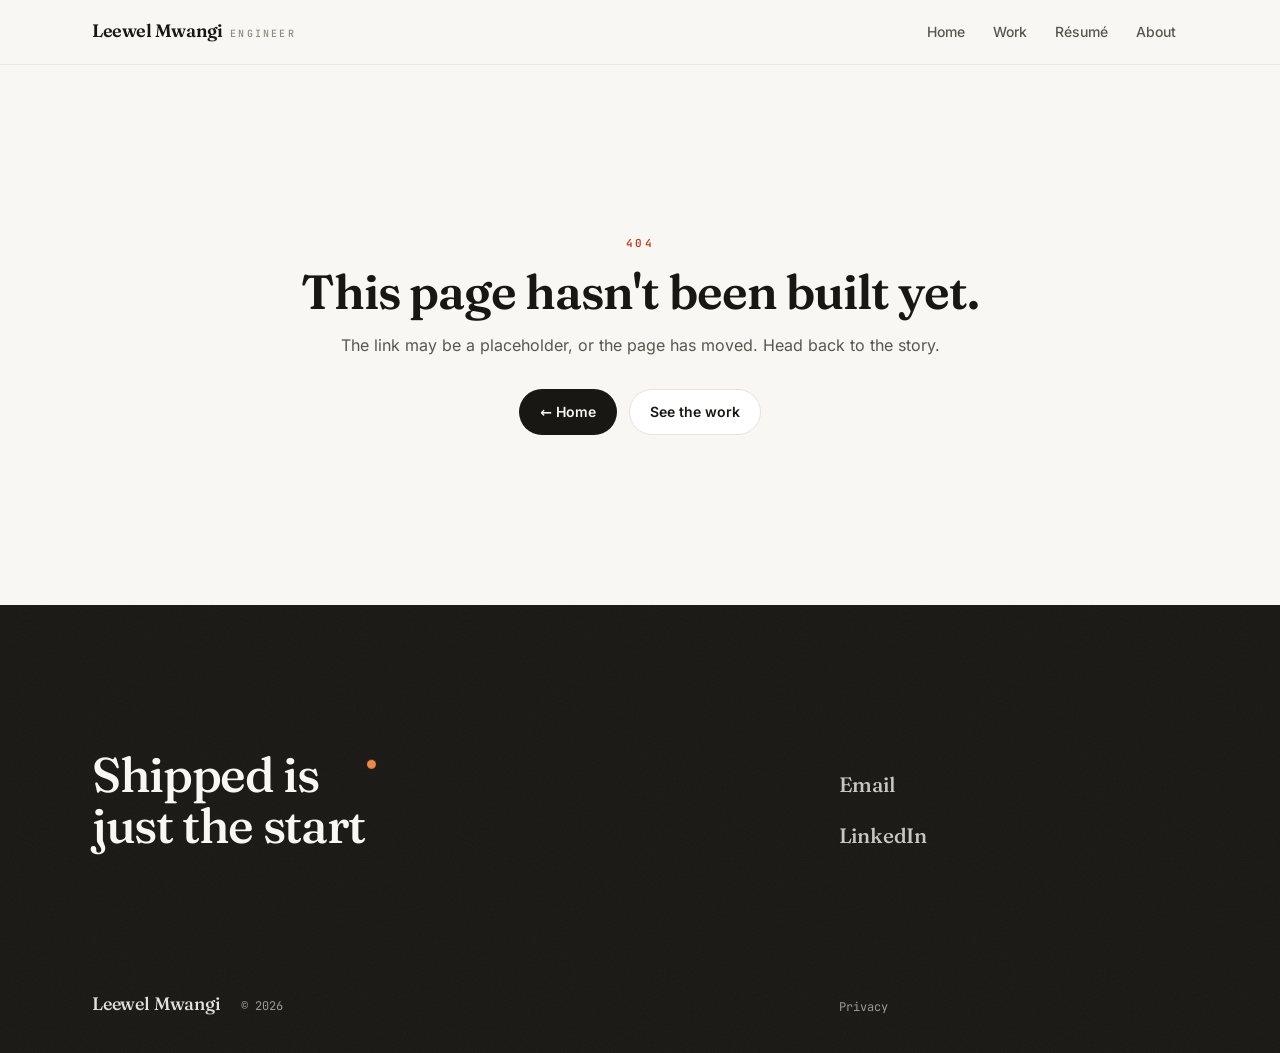
==== 404/index.html @ c8d95bc4 "Publish portfolio analytics" ====
<!DOCTYPE html><html lang="en"><head><meta charSet="utf-8"/><meta name="viewport" content="width=device-width, initial-scale=1"/><link rel="stylesheet" href="/_next/static/css/dda6ed43df173816.css" data-precedence="next"/><link rel="stylesheet" href="/_next/static/css/c33478b03f221fb8.css" data-precedence="next"/><link rel="stylesheet" href="/_next/static/css/b18c43d97103b0ef.css" data-precedence="next"/><link rel="stylesheet" href="/_next/static/css/24539f4addccb46e.css" data-precedence="next"/><link rel="preload" as="script" fetchPriority="low" href="/_next/static/chunks/webpack-20f302709904e6f7.js"/><script src="/_next/static/chunks/fd9d1056-462349e6a029f87e.js" async=""></script><script src="/_next/static/chunks/2117-c3ad4d7d2342abe8.js" async=""></script><script src="/_next/static/chunks/main-app-011ec1527de2dac9.js" async=""></script><script src="/_next/static/chunks/2972-194d198fec74020e.js" async=""></script><script src="/_next/static/chunks/app/(en)/404/page-be017ae2c95e5752.js" async=""></script><script src="/_next/static/chunks/2225-bf3eab88cabf53c5.js" async=""></script><script src="/_next/static/chunks/592-02f3a94cb69ce3a9.js" async=""></script><script src="/_next/static/chunks/8281-dbec1968aaae4232.js" async=""></script><script src="/_next/static/chunks/9128-6fc33c0970b82e3c.js" async=""></script><script src="/_next/static/chunks/6845-54039d0d0c6c9918.js" async=""></script><script src="/_next/static/chunks/4430-d11f710877cf3b90.js" async=""></script><script src="/_next/static/chunks/app/(en)/layout-405a98cb6a3655e0.js" async=""></script><script src="/_next/static/chunks/215-0f3c2e9be1ff8b3e.js" async=""></script><script src="/_next/static/chunks/787-e040be8bcf37ed0b.js" async=""></script><script src="/_next/static/chunks/app/(en)/template-633cb2a63210232a.js" async=""></script><meta name="robots" content="noindex"/><title>Leewel Mwangi — Senior Software Engineer | Full-Stack Product Engineer</title><meta name="description" content="Seven years of production engineering across fintech, telecom, public-service platforms and real-time communication. I work across frontend architecture, backend and API integration, technical design, testing, releases and production troubleshooting — taking a change from an unclear request through to what happens after it is deployed."/><meta property="og:title" content="Leewel Mwangi — Senior Software Engineer | Full-Stack Product Engineer"/><meta property="og:description" content="Seven years of production engineering across fintech, telecom, public-service platforms and real-time communication, in Nairobi."/><meta property="og:type" content="website"/><meta name="twitter:card" content="summary"/><meta name="twitter:title" content="Leewel Mwangi — Senior Software Engineer | Full-Stack Product Engineer"/><meta name="twitter:description" content="Seven years of production engineering across fintech, telecom, public-service platforms and real-time communication, in Nairobi."/><link rel="icon" href="/favicon.ico"/><script src="/_next/static/chunks/polyfills-42372ed130431b0a.js" noModule=""></script></head><body class="font-sans antialiased"><style data-project-themes="">:root:has([data-project-page][data-project-theme="chatsasa"]){color-scheme:dark;--paper:11 22 48;--surface:22 33 58;--raised:31 41 66;--ink:233 238 247;--muted:144 152 167;--faint:109 117 136;--line:51 61 84;--accent:79 131 255;--accent-soft:22 39 81;--accent-ink:79 131 255;--accent-2:79 131 255;--ink-paper:11 22 48;--ink-accent:79 131 255;--residue:79 131 255}
:root:has([data-project-page][data-project-theme="telecom"]){color-scheme:dark;--paper:36 22 48;--surface:46 33 58;--raised:55 41 66;--ink:243 238 252;--muted:160 152 170;--faint:129 119 140;--line:73 61 85;--accent:169 125 255;--accent-soft:57 38 81;--accent-ink:169 125 255;--accent-2:255 94 58;--ink-paper:36 22 48;--ink-accent:169 125 255;--residue:169 125 255}
:root:has([data-project-page][data-project-theme="publicServices"]){color-scheme:light;--paper:230 218 184;--surface:241 235 216;--raised:250 247 239;--ink:22 38 28;--muted:91 97 79;--faint:120 123 101;--line:188 182 153;--accent:14 92 51;--accent-soft:195 198 163;--accent-ink:14 92 51;--accent-2:212 163 38;--ink-paper:230 218 184;--ink-accent:14 92 51;--residue:14 92 51}
:root:has([data-project-page][data-project-theme="cards"]){color-scheme:dark;--paper:12 58 43;--surface:23 68 53;--raised:33 75 61;--ink:240 250 243;--muted:160 183 173;--faint:124 152 141;--line:53 93 79;--accent:155 227 184;--accent-soft:35 85 66;--accent-ink:155 227 184;--accent-2:155 227 184;--ink-paper:12 58 43;--ink-accent:155 227 184;--residue:155 227 184}
:root:has([data-project-page][data-project-theme="fingo"]){color-scheme:dark;--paper:111 47 242;--surface:118 57 243;--raised:124 66 243;--ink:255 255 255;--muted:242 236 254;--faint:209 188 251;--line:137 84 244;--accent:216 255 61;--accent-soft:128 80 213;--accent-ink:216 255 61;--accent-2:22 10 44;--ink-paper:111 47 242;--ink-accent:216 255 61;--residue:216 255 61}
:root:has([data-project-residue="chatsasa"]){--residue:79 131 255}
:root:has([data-project-residue="telecom"]){--residue:169 125 255}
:root:has([data-project-residue="publicServices"]){--residue:14 92 51}
:root:has([data-project-residue="cards"]){--residue:155 227 184}
:root:has([data-project-residue="fingo"]){--residue:216 255 61}</style><a href="#main" class="sr-only focus:not-sr-only focus:fixed focus:left-4 focus:top-4 focus:z-[100] focus:rounded-full focus:bg-ink focus:px-4 focus:py-2 focus:text-paper">Skip to content</a><header data-site-chrome="true" class="sticky top-0 z-40 border-b border-line/70 bg-paper/80 backdrop-blur-md"><nav class="container-content flex h-16 items-center justify-between gap-2"><a class="group flex shrink-0 items-baseline gap-2 whitespace-nowrap font-display text-[15.5px] font-semibold tracking-tight xs:text-[17px] sm:text-lg" href="/">Leewel Mwangi<span class="hidden font-mono text-[10px] font-medium uppercase tracking-eyebrow text-faint sm:inline">Engineer</span></a><div class="-mr-2 flex min-w-0 items-center gap-0.5 overflow-x-auto [-ms-overflow-style:none] [scrollbar-width:none] sm:mr-0 sm:gap-1 [&amp;::-webkit-scrollbar]:hidden"><a class="shrink-0 whitespace-nowrap rounded-full px-2 py-1.5 text-[13px] font-medium transition-colors sm:px-3 sm:text-sm hidden xs:inline-block text-muted hover:text-ink" href="/">Home</a><a class="shrink-0 whitespace-nowrap rounded-full px-2 py-1.5 text-[13px] font-medium transition-colors sm:px-3 sm:text-sm  text-muted hover:text-ink" href="/work/">Work</a><a class="shrink-0 whitespace-nowrap rounded-full px-2 py-1.5 text-[13px] font-medium transition-colors sm:px-3 sm:text-sm  text-muted hover:text-ink" href="/resume/">Résumé</a><a class="shrink-0 whitespace-nowrap rounded-full px-2 py-1.5 text-[13px] font-medium transition-colors sm:px-3 sm:text-sm  text-muted hover:text-ink" href="/about/">About</a></div></nav></header><main id="main"><div class="container-content flex min-h-[60vh] flex-col items-center justify-center py-24 text-center"><div class="eyebrow">404</div><h1 class="display mt-4 text-[clamp(2rem,5vw,3rem)]">This page hasn&#x27;t been built yet.</h1><p class="mt-4 max-w-prose text-muted">The link may be a placeholder, or the page has moved. Head back to the story.</p><div class="mt-8 flex flex-wrap justify-center gap-3"><a class="btn btn-primary" href="/">← Home</a><a class="btn" href="/work/">See the work</a></div></div></main><footer data-site-chrome="true" data-closing="true" class="SiteFooter_footer__aUaTs relative z-[4]"><div class="SiteFooter_field__5oJLe" data-register="house-dark"><span class="SiteFooter_grain__4ZVbu" aria-hidden="true"></span><span class="SiteFooter_point__iR7EN" data-continuing-point="" aria-hidden="true"></span><div class="SiteFooter_inner__23SNm container-content"><p class="SiteFooter_closing__SZSpd">Shipped is just the <span class="SiteFooter_last__a9MtR">start<span class="SiteFooter_stop__ehSUl" data-closing-stop=""><span class="SiteFooter_origin__tza6L" aria-hidden="true"></span>.</span></span></p><nav class="SiteFooter_contact__U2eQQ" aria-label="Contact"><ul class="SiteFooter_destinations__Xp1TN"><li><a href="mailto:leewelkarani@gmail.com?subject=Portfolio%20enquiry" class="SiteFooter_destination__ayheC" data-contact="email"><span class="SiteFooter_word__EVHhw" data-word="">Email</span><span class="SiteFooter_slot__i1JA1" data-slot="" aria-hidden="true"></span></a></li><li><a href="https://www.linkedin.com/in/leewelmwangi" target="_blank" rel="noopener noreferrer" class="SiteFooter_destination__ayheC" data-contact="linkedin"><span class="SiteFooter_word__EVHhw" data-word="">LinkedIn</span><span class="SiteFooter_slot__i1JA1" data-slot="" aria-hidden="true"></span></a></li></ul></nav><p class="SiteFooter_signature__ZsR8R"><span class="SiteFooter_name__1U2ET">Leewel Mwangi</span><span class="SiteFooter_year__Ht8Qt">© <!-- -->2026</span></p><p class="SiteFooter_quiet__xKCQO"><a class="SiteFooter_privacy__caNSS" href="/about/#privacy">Privacy</a></p></div></div></footer><div class="entrance_host__TCyYn" data-entrance-host="" aria-hidden="true"></div><script src="/_next/static/chunks/webpack-20f302709904e6f7.js" async=""></script><script>(self.__next_f=self.__next_f||[]).push([0]);self.__next_f.push([2,null])</script><script>self.__next_f.push([1,"1:HL[\"/_next/static/css/dda6ed43df173816.css\",\"style\"]\n2:HL[\"/_next/static/css/c33478b03f221fb8.css\",\"style\"]\n3:HL[\"/_next/static/css/b18c43d97103b0ef.css\",\"style\"]\n4:HL[\"/_next/static/css/24539f4addccb46e.css\",\"style\"]\n"])</script><script>self.__next_f.push([1,"5:I[2846,[],\"\"]\n7:I[2972,[\"2972\",\"static/chunks/2972-194d198fec74020e.js\",\"1139\",\"static/chunks/app/(en)/404/page-be017ae2c95e5752.js\"],\"\"]\n8:I[4707,[],\"\"]\n9:I[6423,[],\"\"]\nb:I[3339,[\"2972\",\"static/chunks/2972-194d198fec74020e.js\",\"2225\",\"static/chunks/2225-bf3eab88cabf53c5.js\",\"592\",\"static/chunks/592-02f3a94cb69ce3a9.js\",\"8281\",\"static/chunks/8281-dbec1968aaae4232.js\",\"9128\",\"static/chunks/9128-6fc33c0970b82e3c.js\",\"6845\",\"static/chunks/6845-54039d0d0c6c9918.js\",\"4430\",\"static/chunks/4430-d11f710877cf3b90.js\",\"1439\",\"static/chunks/app/(en)/layout-405a98cb6a3655e0.js\"],\"SiteNav\"]\nc:I[4752,[\"215\",\"static/chunks/215-0f3c2e9be1ff8b3e.js\",\"592\",\"static/chunks/592-02f3a94cb69ce3a9.js\",\"787\",\"static/chunks/787-e040be8bcf37ed0b.js\",\"6845\",\"static/chunks/6845-54039d0d0c6c9918.js\",\"59\",\"static/chunks/app/(en)/template-633cb2a63210232a.js\"],\"default\"]\nd:I[5127,[\"2972\",\"static/chunks/2972-194d198fec74020e.js\",\"2225\",\"static/chunks/2225-bf3eab88cabf53c5.js\",\"592\",\"static/chunks/592-02f3a94cb69ce3a9.js\",\"8281\",\"static/chunks/8281-dbec1968aaae4232.js\",\"9128\",\"static/chunks/9128-6fc33c0970b82e3c.js\",\"6845\",\"static/chunks/6845-54039d0d0c6c9918.js\",\"4430\",\"static/chunks/4430-d11f710877cf3b90.js\",\"1439\",\"static/chunks/app/(en)/layout-405a98cb6a3655e0.js\"],\"SiteFooter\"]\ne:I[2803,[\"2972\",\"static/chunks/2972-194d198fec74020e.js\",\"2225\",\"static/chunks/2225-bf3eab88cabf53c5.js\",\"592\",\"static/chunks/592-02f3a94cb69ce3a9.js\",\"8281\",\"static/chunks/8281-dbec1968aaae4232.js\",\"9128\",\"static/chunks/9128-6fc33c0970b82e3c.js\",\"6845\",\"static/chunks/6845-54039d0d0c6c9918.js\",\"4430\",\"static/chunks/4430-d11f710877cf3b90.js\",\"1439\",\"static/chunks/app/(en)/layout-405a98cb6a3655e0.js\"],\"EntranceHost\"]\nf:I[6082,[\"2972\",\"static/chunks/2972-194d198fec74020e.js\",\"2225\",\"static/chunks/2225-bf3eab88cabf53c5.js\",\"592\",\"static/chunks/592-02f3a94cb69ce3a9.js\",\"8281\",\"static/chunks/8281-dbec1968aaae4232.js\",\"9128\",\"static/chunks/9128-6fc33c0970b82e3c.js\",\"6845\",\"static/chunks/6845-54039d0d0c6c9918.js\",\"4430\",\"static/chunks/4430-d11f710877cf3b90.js\",\"1439\",\"stat"])</script><script>self.__next_f.push([1,"ic/chunks/app/(en)/layout-405a98cb6a3655e0.js\"],\"IntentCursor\"]\n10:I[9439,[\"2972\",\"static/chunks/2972-194d198fec74020e.js\",\"2225\",\"static/chunks/2225-bf3eab88cabf53c5.js\",\"592\",\"static/chunks/592-02f3a94cb69ce3a9.js\",\"8281\",\"static/chunks/8281-dbec1968aaae4232.js\",\"9128\",\"static/chunks/9128-6fc33c0970b82e3c.js\",\"6845\",\"static/chunks/6845-54039d0d0c6c9918.js\",\"4430\",\"static/chunks/4430-d11f710877cf3b90.js\",\"1439\",\"static/chunks/app/(en)/layout-405a98cb6a3655e0.js\"],\"AnalyticsProvider\"]\n12:I[1060,[],\"\"]\na:T87f,"])</script><script>self.__next_f.push([1,":root:has([data-project-page][data-project-theme=\"chatsasa\"]){color-scheme:dark;--paper:11 22 48;--surface:22 33 58;--raised:31 41 66;--ink:233 238 247;--muted:144 152 167;--faint:109 117 136;--line:51 61 84;--accent:79 131 255;--accent-soft:22 39 81;--accent-ink:79 131 255;--accent-2:79 131 255;--ink-paper:11 22 48;--ink-accent:79 131 255;--residue:79 131 255}\n:root:has([data-project-page][data-project-theme=\"telecom\"]){color-scheme:dark;--paper:36 22 48;--surface:46 33 58;--raised:55 41 66;--ink:243 238 252;--muted:160 152 170;--faint:129 119 140;--line:73 61 85;--accent:169 125 255;--accent-soft:57 38 81;--accent-ink:169 125 255;--accent-2:255 94 58;--ink-paper:36 22 48;--ink-accent:169 125 255;--residue:169 125 255}\n:root:has([data-project-page][data-project-theme=\"publicServices\"]){color-scheme:light;--paper:230 218 184;--surface:241 235 216;--raised:250 247 239;--ink:22 38 28;--muted:91 97 79;--faint:120 123 101;--line:188 182 153;--accent:14 92 51;--accent-soft:195 198 163;--accent-ink:14 92 51;--accent-2:212 163 38;--ink-paper:230 218 184;--ink-accent:14 92 51;--residue:14 92 51}\n:root:has([data-project-page][data-project-theme=\"cards\"]){color-scheme:dark;--paper:12 58 43;--surface:23 68 53;--raised:33 75 61;--ink:240 250 243;--muted:160 183 173;--faint:124 152 141;--line:53 93 79;--accent:155 227 184;--accent-soft:35 85 66;--accent-ink:155 227 184;--accent-2:155 227 184;--ink-paper:12 58 43;--ink-accent:155 227 184;--residue:155 227 184}\n:root:has([data-project-page][data-project-theme=\"fingo\"]){color-scheme:dark;--paper:111 47 242;--surface:118 57 243;--raised:124 66 243;--ink:255 255 255;--muted:242 236 254;--faint:209 188 251;--line:137 84 244;--accent:216 255 61;--accent-soft:128 80 213;--accent-ink:216 255 61;--accent-2:22 10 44;--ink-paper:111 47 242;--ink-accent:216 255 61;--residue:216 255 61}\n:root:has([data-project-residue=\"chatsasa\"]){--residue:79 131 255}\n:root:has([data-project-residue=\"telecom\"]){--residue:169 125 255}\n:root:has([data-project-residue=\"publicServices\"]){--residue:14 92 51}\n:root:has([data-project-residue=\"cards\"]){--residue:155 227 184}\n:root:has([data-project-residue=\"fingo\"]){--residue:216 255 61}"])</script><script>self.__next_f.push([1,"13:[]\n"])</script><script>self.__next_f.push([1,"0:[\"$\",\"$L5\",null,{\"buildId\":\"QvWMJ5wGzeLTL_qwKcqo6\",\"assetPrefix\":\"\",\"urlParts\":[\"\",\"404\",\"\"],\"initialTree\":[\"\",{\"children\":[\"(en)\",{\"children\":[\"404\",{\"children\":[\"__PAGE__\",{}]}]},\"$undefined\",\"$undefined\",true]}],\"initialSeedData\":[\"\",{\"children\":[\"(en)\",{\"children\":[\"404\",{\"children\":[\"__PAGE__\",{},[[\"$L6\",[\"$\",\"div\",null,{\"className\":\"container-content flex min-h-[60vh] flex-col items-center justify-center py-24 text-center\",\"children\":[[\"$\",\"div\",null,{\"className\":\"eyebrow\",\"children\":\"404\"}],[\"$\",\"h1\",null,{\"className\":\"display mt-4 text-[clamp(2rem,5vw,3rem)]\",\"children\":\"This page hasn't been built yet.\"}],[\"$\",\"p\",null,{\"className\":\"mt-4 max-w-prose text-muted\",\"children\":\"The link may be a placeholder, or the page has moved. Head back to the story.\"}],[\"$\",\"div\",null,{\"className\":\"mt-8 flex flex-wrap justify-center gap-3\",\"children\":[[\"$\",\"$L7\",null,{\"href\":\"/\",\"className\":\"btn btn-primary\",\"children\":\"← Home\"}],[\"$\",\"$L7\",null,{\"href\":\"/work\",\"className\":\"btn\",\"children\":\"See the work\"}]]}]]}],null],null],null]},[null,[\"$\",\"$L8\",null,{\"parallelRouterKey\":\"children\",\"segmentPath\":[\"children\",\"(en)\",\"children\",\"404\",\"children\"],\"error\":\"$undefined\",\"errorStyles\":\"$undefined\",\"errorScripts\":\"$undefined\",\"template\":[\"$\",\"$L9\",null,{}],\"templateStyles\":\"$undefined\",\"templateScripts\":\"$undefined\",\"notFound\":\"$undefined\",\"notFoundStyles\":\"$undefined\"}]],null]},[[[[\"$\",\"link\",\"0\",{\"rel\":\"stylesheet\",\"href\":\"/_next/static/css/dda6ed43df173816.css\",\"precedence\":\"next\",\"crossOrigin\":\"$undefined\"}],[\"$\",\"link\",\"1\",{\"rel\":\"stylesheet\",\"href\":\"/_next/static/css/c33478b03f221fb8.css\",\"precedence\":\"next\",\"crossOrigin\":\"$undefined\"}],[\"$\",\"link\",\"2\",{\"rel\":\"stylesheet\",\"href\":\"/_next/static/css/b18c43d97103b0ef.css\",\"precedence\":\"next\",\"crossOrigin\":\"$undefined\"}],[\"$\",\"link\",\"3\",{\"rel\":\"stylesheet\",\"href\":\"/_next/static/css/24539f4addccb46e.css\",\"precedence\":\"next\",\"crossOrigin\":\"$undefined\"}]],[\"$\",\"html\",null,{\"lang\":\"en\",\"children\":[\"$\",\"body\",null,{\"className\":\"font-sans antialiased\",\"children\":[[\"$\",\"style\",null,{\"data-project-themes\":\"\",\"dangerouslySetInnerHTML\":{\"__html\":\"$a\"}}],[\"$\",\"a\",null,{\"href\":\"#main\",\"className\":\"sr-only focus:not-sr-only focus:fixed focus:left-4 focus:top-4 focus:z-[100] focus:rounded-full focus:bg-ink focus:px-4 focus:py-2 focus:text-paper\",\"children\":\"Skip to content\"}],[\"$\",\"$Lb\",null,{\"locale\":\"en\",\"available\":[\"en\"],\"strings\":{\"home\":\"Home\",\"work\":\"Work\",\"resume\":\"Résumé\",\"about\":\"About\",\"brandRole\":\"Engineer\",\"language\":{\"groupLabel\":\"Language\",\"current\":\"Current language\",\"switchTo\":\"Switch to {language}\",\"openSheet\":\"Change language\",\"sheetTitle\":\"Language\",\"sheetClose\":\"Close\",\"perspectiveLabel\":\"Language / Perspective\"}}}],[\"$\",\"main\",null,{\"id\":\"main\",\"children\":[\"$\",\"$L8\",null,{\"parallelRouterKey\":\"children\",\"segmentPath\":[\"children\",\"(en)\",\"children\"],\"error\":\"$undefined\",\"errorStyles\":\"$undefined\",\"errorScripts\":\"$undefined\",\"template\":[\"$\",\"$Lc\",null,{\"children\":[\"$\",\"$L9\",null,{}]}],\"templateStyles\":[],\"templateScripts\":[],\"notFound\":[\"$\",\"div\",null,{\"className\":\"container-content flex min-h-[60vh] flex-col items-center justify-center py-24 text-center\",\"children\":[[\"$\",\"div\",null,{\"className\":\"eyebrow\",\"children\":\"404\"}],[\"$\",\"h1\",null,{\"className\":\"display mt-4 text-[clamp(2rem,5vw,3rem)]\",\"children\":\"This page hasn't been built yet.\"}],[\"$\",\"p\",null,{\"className\":\"mt-4 max-w-prose text-muted\",\"children\":\"The link may be a placeholder, or the page has moved. Head back to the story.\"}],[\"$\",\"div\",null,{\"className\":\"mt-8 flex flex-wrap justify-center gap-3\",\"children\":[[\"$\",\"$L7\",null,{\"href\":\"/\",\"className\":\"btn btn-primary\",\"children\":\"← Home\"}],[\"$\",\"$L7\",null,{\"href\":\"/work\",\"className\":\"btn\",\"children\":\"See the work\"}]]}]]}],\"notFoundStyles\":[]}]}],[\"$\",\"$Ld\",null,{\"locale\":\"en\",\"strings\":{\"closing\":\"Shipped is just the start.\",\"contact\":\"Contact\",\"privacy\":\"Privacy\"}}],[\"$\",\"$Le\",null,{}],[\"$\",\"$Lf\",null,{}],[\"$\",\"$L10\",null,{}]]}]}]],null],null]},[null,[\"$\",\"$L8\",null,{\"parallelRouterKey\":\"children\",\"segmentPath\":[\"children\"],\"error\":\"$undefined\",\"errorStyles\":\"$undefined\",\"errorScripts\":\"$undefined\",\"template\":[\"$\",\"$L9\",null,{}],\"templateStyles\":\"$undefined\",\"templateScripts\":\"$undefined\",\"notFound\":[[\"$\",\"title\",null,{\"children\":\"404: This page could not be found.\"}],[\"$\",\"div\",null,{\"style\":{\"fontFamily\":\"system-ui,\\\"Segoe UI\\\",Roboto,Helvetica,Arial,sans-serif,\\\"Apple Color Emoji\\\",\\\"Segoe UI Emoji\\\"\",\"height\":\"100vh\",\"textAlign\":\"center\",\"display\":\"flex\",\"flexDirection\":\"column\",\"alignItems\":\"center\",\"justifyContent\":\"center\"},\"children\":[\"$\",\"div\",null,{\"children\":[[\"$\",\"style\",null,{\"dangerouslySetInnerHTML\":{\"__html\":\"body{color:#000;background:#fff;margin:0}.next-error-h1{border-right:1px solid rgba(0,0,0,.3)}@media (prefers-color-scheme:dark){body{color:#fff;background:#000}.next-error-h1{border-right:1px solid rgba(255,255,255,.3)}}\"}}],[\"$\",\"h1\",null,{\"className\":\"next-error-h1\",\"style\":{\"display\":\"inline-block\",\"margin\":\"0 20px 0 0\",\"padding\":\"0 23px 0 0\",\"fontSize\":24,\"fontWeight\":500,\"verticalAlign\":\"top\",\"lineHeight\":\"49px\"},\"children\":\"404\"}],[\"$\",\"div\",null,{\"style\":{\"display\":\"inline-block\"},\"children\":[\"$\",\"h2\",null,{\"style\":{\"fontSize\":14,\"fontWeight\":400,\"lineHeight\":\"49px\",\"margin\":0},\"children\":\"This page could not be found.\"}]}]]}]}]],\"notFoundStyles\":[]}]],null],\"couldBeIntercepted\":false,\"initialHead\":[[\"$\",\"meta\",null,{\"name\":\"robots\",\"content\":\"noindex\"}],\"$L11\"],\"globalErrorComponent\":\"$12\",\"missingSlots\":\"$W13\"}]\n"])</script><script>self.__next_f.push([1,"11:[[\"$\",\"meta\",\"0\",{\"name\":\"viewport\",\"content\":\"width=device-width, initial-scale=1\"}],[\"$\",\"meta\",\"1\",{\"charSet\":\"utf-8\"}],[\"$\",\"title\",\"2\",{\"children\":\"Leewel Mwangi — Senior Software Engineer | Full-Stack Product Engineer\"}],[\"$\",\"meta\",\"3\",{\"name\":\"description\",\"content\":\"Seven years of production engineering across fintech, telecom, public-service platforms and real-time communication. I work across frontend architecture, backend and API integration, technical design, testing, releases and production troubleshooting — taking a change from an unclear request through to what happens after it is deployed.\"}],[\"$\",\"meta\",\"4\",{\"property\":\"og:title\",\"content\":\"Leewel Mwangi — Senior Software Engineer | Full-Stack Product Engineer\"}],[\"$\",\"meta\",\"5\",{\"property\":\"og:description\",\"content\":\"Seven years of production engineering across fintech, telecom, public-service platforms and real-time communication, in Nairobi.\"}],[\"$\",\"meta\",\"6\",{\"property\":\"og:type\",\"content\":\"website\"}],[\"$\",\"meta\",\"7\",{\"name\":\"twitter:card\",\"content\":\"summary\"}],[\"$\",\"meta\",\"8\",{\"name\":\"twitter:title\",\"content\":\"Leewel Mwangi — Senior Software Engineer | Full-Stack Product Engineer\"}],[\"$\",\"meta\",\"9\",{\"name\":\"twitter:description\",\"content\":\"Seven years of production engineering across fintech, telecom, public-service platforms and real-time communication, in Nairobi.\"}],[\"$\",\"link\",\"10\",{\"rel\":\"icon\",\"href\":\"/favicon.ico\"}]]\n6:null\n"])</script></body></html>
---- _next/static/css/dda6ed43df173816.css ----
@font-face{font-family:Fraunces Variable;font-style:normal;font-display:swap;font-weight:100 900;src:url(/_next/static/media/fraunces-vietnamese-wght-normal.9ea1ffad.woff2) format("woff2-variations");unicode-range:u+0102-0103,u+0110-0111,u+0128-0129,u+0168-0169,u+01a0-01a1,u+01af-01b0,u+0300-0301,u+0303-0304,u+0308-0309,u+0323,u+0329,u+1ea0-1ef9,u+20ab}@font-face{font-family:Fraunces Variable;font-style:normal;font-display:swap;font-weight:100 900;src:url(/_next/static/media/fraunces-latin-ext-wght-normal.df252a37.woff2) format("woff2-variations");unicode-range:u+0100-02ba,u+02bd-02c5,u+02c7-02cc,u+02ce-02d7,u+02dd-02ff,u+0304,u+0308,u+0329,u+1d00-1dbf,u+1e00-1e9f,u+1ef2-1eff,u+2020,u+20a0-20ab,u+20ad-20c0,u+2113,u+2c60-2c7f,u+a720-a7ff}@font-face{font-family:Fraunces Variable;font-style:normal;font-display:swap;font-weight:100 900;src:url(/_next/static/media/fraunces-latin-wght-normal.7d78925e.woff2) format("woff2-variations");unicode-range:u+00??,u+0131,u+0152-0153,u+02bb-02bc,u+02c6,u+02da,u+02dc,u+0304,u+0308,u+0329,u+2000-206f,u+20ac,u+2122,u+2191,u+2193,u+2212,u+2215,u+feff,u+fffd}@font-face{font-family:Inter Variable;font-style:normal;font-display:swap;font-weight:100 900;src:url(/_next/static/media/inter-cyrillic-ext-wght-normal.460bdf14.woff2) format("woff2-variations");unicode-range:u+0460-052f,u+1c80-1c8a,u+20b4,u+2de0-2dff,u+a640-a69f,u+fe2e-fe2f}@font-face{font-family:Inter Variable;font-style:normal;font-display:swap;font-weight:100 900;src:url(/_next/static/media/inter-cyrillic-wght-normal.491cbc05.woff2) format("woff2-variations");unicode-range:u+0301,u+0400-045f,u+0490-0491,u+04b0-04b1,u+2116}@font-face{font-family:Inter Variable;font-style:normal;font-display:swap;font-weight:100 900;src:url(/_next/static/media/inter-greek-ext-wght-normal.23aae568.woff2) format("woff2-variations");unicode-range:u+1f??}@font-face{font-family:Inter Variable;font-style:normal;font-display:swap;font-weight:100 900;src:url(/_next/static/media/inter-greek-wght-normal.4449bf7a.woff2) format("woff2-variations");unicode-range:u+0370-0377,u+037a-037f,u+0384-038a,u+038c,u+038e-03a1,u+03a3-03ff}@font-face{font-family:Inter Variable;font-style:normal;font-display:swap;font-weight:100 900;src:url(/_next/static/media/inter-vietnamese-wght-normal.113a630f.woff2) format("woff2-variations");unicode-range:u+0102-0103,u+0110-0111,u+0128-0129,u+0168-0169,u+01a0-01a1,u+01af-01b0,u+0300-0301,u+0303-0304,u+0308-0309,u+0323,u+0329,u+1ea0-1ef9,u+20ab}@font-face{font-family:Inter Variable;font-style:normal;font-display:swap;font-weight:100 900;src:url(/_next/static/media/inter-latin-ext-wght-normal.3835a68e.woff2) format("woff2-variations");unicode-range:u+0100-02ba,u+02bd-02c5,u+02c7-02cc,u+02ce-02d7,u+02dd-02ff,u+0304,u+0308,u+0329,u+1d00-1dbf,u+1e00-1e9f,u+1ef2-1eff,u+2020,u+20a0-20ab,u+20ad-20c0,u+2113,u+2c60-2c7f,u+a720-a7ff}@font-face{font-family:Inter Variable;font-style:normal;font-display:swap;font-weight:100 900;src:url(/_next/static/media/inter-latin-wght-normal.6c596dfc.woff2) format("woff2-variations");unicode-range:u+00??,u+0131,u+0152-0153,u+02bb-02bc,u+02c6,u+02da,u+02dc,u+0304,u+0308,u+0329,u+2000-206f,u+20ac,u+2122,u+2191,u+2193,u+2212,u+2215,u+feff,u+fffd}@font-face{font-family:JetBrains Mono Variable;font-style:normal;font-display:swap;font-weight:100 800;src:url(/_next/static/media/jetbrains-mono-cyrillic-ext-wght-normal.0d2c2f66.woff2) format("woff2-variations");unicode-range:u+0460-052f,u+1c80-1c8a,u+20b4,u+2de0-2dff,u+a640-a69f,u+fe2e-fe2f}@font-face{font-family:JetBrains Mono Variable;font-style:normal;font-display:swap;font-weight:100 800;src:url(/_next/static/media/jetbrains-mono-cyrillic-wght-normal.23645aad.woff2) format("woff2-variations");unicode-range:u+0301,u+0400-045f,u+0490-0491,u+04b0-04b1,u+2116}@font-face{font-family:JetBrains Mono Variable;font-style:normal;font-display:swap;font-weight:100 800;src:url(/_next/static/media/jetbrains-mono-greek-wght-normal.c6c31cb1.woff2) format("woff2-variations");unicode-range:u+0370-0377,u+037a-037f,u+0384-038a,u+038c,u+038e-03a1,u+03a3-03ff}@font-face{font-family:JetBrains Mono Variable;font-style:normal;font-display:swap;font-weight:100 800;src:url(/_next/static/media/jetbrains-mono-vietnamese-wght-normal.93fc40a8.woff2) format("woff2-variations");unicode-range:u+0102-0103,u+0110-0111,u+0128-0129,u+0168-0169,u+01a0-01a1,u+01af-01b0,u+0300-0301,u+0303-0304,u+0308-0309,u+0323,u+0329,u+1ea0-1ef9,u+20ab}@font-face{font-family:JetBrains Mono Variable;font-style:normal;font-display:swap;font-weight:100 800;src:url(/_next/static/media/jetbrains-mono-latin-ext-wght-normal.9c9751ca.woff2) format("woff2-variations");unicode-range:u+0100-02ba,u+02bd-02c5,u+02c7-02cc,u+02ce-02d7,u+02dd-02ff,u+0304,u+0308,u+0329,u+1d00-1dbf,u+1e00-1e9f,u+1ef2-1eff,u+2020,u+20a0-20ab,u+20ad-20c0,u+2113,u+2c60-2c7f,u+a720-a7ff}@font-face{font-family:JetBrains Mono Variable;font-style:normal;font-display:swap;font-weight:100 800;src:url(/_next/static/media/jetbrains-mono-latin-wght-normal.a865edea.woff2) format("woff2-variations");unicode-range:u+00??,u+0131,u+0152-0153,u+02bb-02bc,u+02c6,u+02da,u+02dc,u+0304,u+0308,u+0329,u+2000-206f,u+20ac,u+2122,u+2191,u+2193,u+2212,u+2215,u+feff,u+fffd}
---- _next/static/css/c33478b03f221fb8.css ----
*,:after,:before{--tw-border-spacing-x:0;--tw-border-spacing-y:0;--tw-translate-x:0;--tw-translate-y:0;--tw-rotate:0;--tw-skew-x:0;--tw-skew-y:0;--tw-scale-x:1;--tw-scale-y:1;--tw-pan-x: ;--tw-pan-y: ;--tw-pinch-zoom: ;--tw-scroll-snap-strictness:proximity;--tw-gradient-from-position: ;--tw-gradient-via-position: ;--tw-gradient-to-position: ;--tw-ordinal: ;--tw-slashed-zero: ;--tw-numeric-figure: ;--tw-numeric-spacing: ;--tw-numeric-fraction: ;--tw-ring-inset: ;--tw-ring-offset-width:0px;--tw-ring-offset-color:#fff;--tw-ring-color:rgba(59,130,246,.5);--tw-ring-offset-shadow:0 0 #0000;--tw-ring-shadow:0 0 #0000;--tw-shadow:0 0 #0000;--tw-shadow-colored:0 0 #0000;--tw-blur: ;--tw-brightness: ;--tw-contrast: ;--tw-grayscale: ;--tw-hue-rotate: ;--tw-invert: ;--tw-saturate: ;--tw-sepia: ;--tw-drop-shadow: ;--tw-backdrop-blur: ;--tw-backdrop-brightness: ;--tw-backdrop-contrast: ;--tw-backdrop-grayscale: ;--tw-backdrop-hue-rotate: ;--tw-backdrop-invert: ;--tw-backdrop-opacity: ;--tw-backdrop-saturate: ;--tw-backdrop-sepia: ;--tw-contain-size: ;--tw-contain-layout: ;--tw-contain-paint: ;--tw-contain-style: }::backdrop{--tw-border-spacing-x:0;--tw-border-spacing-y:0;--tw-translate-x:0;--tw-translate-y:0;--tw-rotate:0;--tw-skew-x:0;--tw-skew-y:0;--tw-scale-x:1;--tw-scale-y:1;--tw-pan-x: ;--tw-pan-y: ;--tw-pinch-zoom: ;--tw-scroll-snap-strictness:proximity;--tw-gradient-from-position: ;--tw-gradient-via-position: ;--tw-gradient-to-position: ;--tw-ordinal: ;--tw-slashed-zero: ;--tw-numeric-figure: ;--tw-numeric-spacing: ;--tw-numeric-fraction: ;--tw-ring-inset: ;--tw-ring-offset-width:0px;--tw-ring-offset-color:#fff;--tw-ring-color:rgba(59,130,246,.5);--tw-ring-offset-shadow:0 0 #0000;--tw-ring-shadow:0 0 #0000;--tw-shadow:0 0 #0000;--tw-shadow-colored:0 0 #0000;--tw-blur: ;--tw-brightness: ;--tw-contrast: ;--tw-grayscale: ;--tw-hue-rotate: ;--tw-invert: ;--tw-saturate: ;--tw-sepia: ;--tw-drop-shadow: ;--tw-backdrop-blur: ;--tw-backdrop-brightness: ;--tw-backdrop-contrast: ;--tw-backdrop-grayscale: ;--tw-backdrop-hue-rotate: ;--tw-backdrop-invert: ;--tw-backdrop-opacity: ;--tw-backdrop-saturate: ;--tw-backdrop-sepia: ;--tw-contain-size: ;--tw-contain-layout: ;--tw-contain-paint: ;--tw-contain-style: }/*
! tailwindcss v3.4.19 | MIT License | https://tailwindcss.com
*/*,:after,:before{box-sizing:border-box;border:0 solid #e5e7eb}:after,:before{--tw-content:""}:host,html{line-height:1.5;-webkit-text-size-adjust:100%;-moz-tab-size:4;-o-tab-size:4;tab-size:4;font-family:var(--font-sans),system-ui,sans-serif;font-feature-settings:normal;font-variation-settings:normal;-webkit-tap-highlight-color:transparent}body{margin:0;line-height:inherit}hr{height:0;color:inherit;border-top-width:1px}abbr:where([title]){-webkit-text-decoration:underline dotted;text-decoration:underline dotted}h1,h2,h3,h4,h5,h6{font-size:inherit;font-weight:inherit}a{color:inherit;text-decoration:inherit}b,strong{font-weight:bolder}code,kbd,pre,samp{font-family:var(--font-mono),ui-monospace,monospace;font-feature-settings:normal;font-variation-settings:normal;font-size:1em}small{font-size:80%}sub,sup{font-size:75%;line-height:0;position:relative;vertical-align:baseline}sub{bottom:-.25em}sup{top:-.5em}table{text-indent:0;border-color:inherit;border-collapse:collapse}button,input,optgroup,select,textarea{font-family:inherit;font-feature-settings:inherit;font-variation-settings:inherit;font-size:100%;font-weight:inherit;line-height:inherit;letter-spacing:inherit;color:inherit;margin:0;padding:0}button,select{text-transform:none}button,input:where([type=button]),input:where([type=reset]),input:where([type=submit]){-webkit-appearance:button;background-color:transparent;background-image:none}:-moz-focusring{outline:auto}:-moz-ui-invalid{box-shadow:none}progress{vertical-align:baseline}::-webkit-inner-spin-button,::-webkit-outer-spin-button{height:auto}[type=search]{-webkit-appearance:textfield;outline-offset:-2px}::-webkit-search-decoration{-webkit-appearance:none}::-webkit-file-upload-button{-webkit-appearance:button;font:inherit}summary{display:list-item}blockquote,dd,dl,figure,h1,h2,h3,h4,h5,h6,hr,p,pre{margin:0}fieldset{margin:0}fieldset,legend{padding:0}menu,ol,ul{list-style:none;margin:0;padding:0}dialog{padding:0}textarea{resize:vertical}input::-moz-placeholder,textarea::-moz-placeholder{opacity:1;color:#9ca3af}input::placeholder,textarea::placeholder{opacity:1;color:#9ca3af}[role=button],button{cursor:pointer}:disabled{cursor:default}audio,canvas,embed,iframe,img,object,svg,video{display:block;vertical-align:middle}img,video{max-width:100%;height:auto}[hidden]:where(:not([hidden=until-found])){display:none}.container{width:100%}@media (min-width:380px){.container{max-width:380px}}@media (min-width:640px){.container{max-width:640px}}@media (min-width:768px){.container{max-width:768px}}@media (min-width:1024px){.container{max-width:1024px}}@media (min-width:1280px){.container{max-width:1280px}}@media (min-width:1536px){.container{max-width:1536px}}.container-content{margin-left:auto;margin-right:auto;width:100%;max-width:1160px;padding-left:1.5rem;padding-right:1.5rem}@media (min-width:768px){.container-content{padding-left:2rem;padding-right:2rem}}.eyebrow{font-family:var(--font-mono),ui-monospace,monospace;font-size:11px;font-weight:600;text-transform:uppercase;letter-spacing:.22em;--tw-text-opacity:1;color:rgb(var(--accent)/var(--tw-text-opacity,1))}.display{font-family:var(--font-display),Georgia,serif;font-weight:600;line-height:1.04;letter-spacing:-.02em}@media print{.display{font-size:12pt}}.t-display{font-family:var(--font-display),Georgia,serif;font-weight:600;line-height:1.05;letter-spacing:-.022em}@media print{.t-display{font-size:12pt}}.t-display{font-size:clamp(2.1rem,4.6vw,3.2rem)}.t-page{font-family:var(--font-display),Georgia,serif;font-weight:600;line-height:1.1;letter-spacing:-.018em}@media print{.t-page{font-size:12pt}}.t-page{font-size:clamp(1.6rem,3.1vw,2.15rem)}.t-section{font-family:var(--font-display),Georgia,serif;font-size:19px;font-weight:600;line-height:1.25;letter-spacing:-.01em}@media print{.t-section{font-size:12pt}}@media (min-width:768px){.t-section{font-size:21px}}.t-body{font-size:var(--t-body-size);line-height:var(--t-body-leading);color:rgb(var(--ink)/var(--tw-text-opacity,1))}.t-body,.t-compact{max-width:var(--t-measure);--tw-text-opacity:1}.t-compact{font-size:var(--t-compact-size);line-height:1.58;color:rgb(var(--muted)/var(--tw-text-opacity,1))}.t-meta{font-size:12px;line-height:1.5;letter-spacing:.01em;color:rgb(var(--muted)/var(--tw-text-opacity,1))}.t-caption,.t-meta{font-family:var(--font-mono),ui-monospace,monospace;--tw-text-opacity:1}.t-caption{font-size:11px;text-transform:uppercase;line-height:1.4;letter-spacing:.22em}.t-caption,.t-evidence{color:rgb(var(--faint)/var(--tw-text-opacity,1))}.t-evidence{font-size:13.5px;line-height:1.55;max-width:var(--t-measure-tight)}.t-evidence,.t-nav{--tw-text-opacity:1}.t-nav{display:inline-flex;min-height:44px;align-items:center;gap:.5rem;font-size:14px;font-weight:600;line-height:1;color:rgb(var(--ink)/var(--tw-text-opacity,1));transition-property:color,background-color,border-color,text-decoration-color,fill,stroke;transition-timing-function:cubic-bezier(.4,0,.2,1);transition-duration:.2s}.t-nav:focus-visible{outline-style:solid;outline-width:2px;outline-offset:2px;outline-color:rgb(var(--accent)/1)}.t-label{font-size:13px;font-weight:600;line-height:1.25;letter-spacing:.005em}.measure{max-width:var(--t-measure)}.measure-tight{max-width:var(--t-measure-tight)}.panel-inset{border-radius:1rem;border-width:1px;border-color:rgb(var(--line)/.7);--tw-bg-opacity:1;background-color:rgb(var(--surface)/var(--tw-bg-opacity,1))}.panel-ruled{border-top-width:1px;border-color:rgb(var(--line)/var(--tw-border-opacity,1));padding-top:1.5rem}.btn,.panel-ruled{--tw-border-opacity:1}.btn{display:inline-flex;cursor:pointer;align-items:center;justify-content:center;gap:.5rem;border-radius:9999px;border-width:1px;border-color:rgb(var(--line)/var(--tw-border-opacity,1));--tw-bg-opacity:1;background-color:rgb(var(--raised)/var(--tw-bg-opacity,1));padding:.75rem 1.25rem;font-size:.875rem;line-height:1.25rem;font-weight:600;--tw-text-opacity:1;color:rgb(var(--ink)/var(--tw-text-opacity,1));transition-property:all;transition-timing-function:cubic-bezier(.4,0,.2,1);transition-duration:.2s}.btn:hover{--tw-translate-y:-0.125rem;transform:translate(var(--tw-translate-x),var(--tw-translate-y)) rotate(var(--tw-rotate)) skewX(var(--tw-skew-x)) skewY(var(--tw-skew-y)) scaleX(var(--tw-scale-x)) scaleY(var(--tw-scale-y));border-color:rgb(var(--ink)/.3)}.btn:focus-visible{outline-style:solid;outline-width:2px;outline-offset:2px;outline-color:rgb(var(--accent)/1)}.btn:disabled{cursor:not-allowed;opacity:.5}.btn-primary{background-color:rgb(var(--ink)/var(--tw-bg-opacity,1))}.btn-primary,.btn-primary:hover{border-color:transparent;--tw-bg-opacity:1;--tw-text-opacity:1;color:rgb(var(--paper)/var(--tw-text-opacity,1))}.btn-primary:hover{background-color:rgb(var(--accent)/var(--tw-bg-opacity,1))}.btn-ghost{border-color:transparent;color:rgb(var(--muted)/var(--tw-text-opacity,1))}.btn-ghost,.btn-ghost:hover{background-color:transparent;--tw-text-opacity:1}.btn-ghost:hover{color:rgb(var(--ink)/var(--tw-text-opacity,1))}.chip{gap:.375rem;border-radius:9999px;border-width:1px;--tw-border-opacity:1;border-color:rgb(var(--line)/var(--tw-border-opacity,1));--tw-bg-opacity:1;background-color:rgb(var(--surface)/var(--tw-bg-opacity,1));padding:.375rem .75rem;color:rgb(var(--muted)/var(--tw-text-opacity,1))}.chip,.kicker{display:inline-flex;align-items:center;font-family:var(--font-mono),ui-monospace,monospace;font-size:11px;font-weight:500;--tw-text-opacity:1}.kicker{gap:.5rem;text-transform:uppercase;letter-spacing:.22em;color:rgb(var(--faint)/var(--tw-text-opacity,1))}.dot-grid{background-image:radial-gradient(rgb(var(--ink)/.05) 1px,transparent 1px);background-size:22px 22px}.sr-only{position:absolute;width:1px;height:1px;padding:0;margin:-1px;overflow:hidden;clip:rect(0,0,0,0);white-space:nowrap;border-width:0}.pointer-events-none{pointer-events:none}.pointer-events-auto{pointer-events:auto}.visible{visibility:visible}.invisible{visibility:hidden}.collapse{visibility:collapse}.static{position:static}.fixed{position:fixed}.absolute{position:absolute}.relative{position:relative}.sticky{position:sticky}.-inset-10{inset:-2.5rem}.-inset-6{inset:-1.5rem}.inset-0{inset:0}.inset-\[20\%\]{inset:20%}.inset-\[22\%\]{inset:22%}.inset-\[7\%\]{inset:7%}.inset-\[8\%\]{inset:8%}.inset-x-0{left:0;right:0}.inset-x-3{left:.75rem;right:.75rem}.inset-y-0{top:0;bottom:0}.-left-24{left:-6rem}.-left-\[31px\]{left:-31px}.-left-\[3px\]{left:-3px}.-right-12{right:-3rem}.-right-2{right:-.5rem}.-right-\[3px\]{right:-3px}.-top-12{top:-3rem}.-top-16{top:-4rem}.-top-28{top:-7rem}.-top-3{top:-.75rem}.-top-40{top:-10rem}.-top-\[3px\]{top:-3px}.bottom-0{bottom:0}.bottom-10{bottom:2.5rem}.bottom-3{bottom:.75rem}.bottom-9{bottom:2.25rem}.bottom-\[11vh\]{bottom:11vh}.bottom-\[16px\]{bottom:16px}.left-0{left:0}.left-1\/2{left:50%}.left-1\/3{left:33.333333%}.left-1\/4{left:25%}.left-2{left:.5rem}.left-3{left:.75rem}.left-6{left:1.5rem}.left-\[10\%\]{left:10%}.right-0{right:0}.right-1\/4{right:25%}.right-3{right:.75rem}.right-4{right:1rem}.right-5{right:1.25rem}.right-6{right:1.5rem}.right-\[-6px\]{right:-6px}.right-\[10\%\]{right:10%}.right-\[6\%\]{right:6%}.right-\[8\%\]{right:8%}.top-0{top:0}.top-1\/2{top:50%}.top-10{top:2.5rem}.top-2{top:.5rem}.top-20{top:5rem}.top-24{top:6rem}.top-3{top:.75rem}.top-4{top:1rem}.top-5{top:1.25rem}.top-6{top:1.5rem}.top-8{top:2rem}.top-9{top:2.25rem}.top-\[10\%\]{top:10%}.top-\[10px\]{top:10px}.top-\[28\%\]{top:28%}.top-\[30px\]{top:30px}.top-\[34px\]{top:34px}.top-\[4\.25rem\]{top:4.25rem}.top-\[4\.5rem\]{top:4.5rem}.top-\[5\.25rem\]{top:5.25rem}.-z-0{z-index:0}.-z-10{z-index:-10}.z-0{z-index:0}.z-10{z-index:10}.z-20{z-index:20}.z-30{z-index:30}.z-40{z-index:40}.z-50{z-index:50}.z-\[10\]{z-index:10}.z-\[15\]{z-index:15}.z-\[1\]{z-index:1}.z-\[20\]{z-index:20}.z-\[2\]{z-index:2}.z-\[30\]{z-index:30}.z-\[3\]{z-index:3}.z-\[40\]{z-index:40}.z-\[4\]{z-index:4}.z-\[5\]{z-index:5}.z-\[60\]{z-index:60}.z-\[6\]{z-index:6}.z-\[70\]{z-index:70}.z-\[80\]{z-index:80}.z-\[8\]{z-index:8}.order-1{order:1}.order-2{order:2}.m-0{margin:0}.-mx-0\.5{margin-left:-.125rem;margin-right:-.125rem}.-mx-1{margin-left:-.25rem;margin-right:-.25rem}.-mx-6{margin-left:-1.5rem;margin-right:-1.5rem}.mx-1{margin-left:.25rem;margin-right:.25rem}.mx-2{margin-left:.5rem;margin-right:.5rem}.mx-auto{margin-left:auto;margin-right:auto}.-ml-px{margin-left:-1px}.-mr-1{margin-right:-.25rem}.-mr-2{margin-right:-.5rem}.-mt-1{margin-top:-.25rem}.mb-1{margin-bottom:.25rem}.mb-10{margin-bottom:2.5rem}.mb-2{margin-bottom:.5rem}.mb-3{margin-bottom:.75rem}.mb-4{margin-bottom:1rem}.mb-5{margin-bottom:1.25rem}.mb-6{margin-bottom:1.5rem}.ml-2{margin-left:.5rem}.ml-4{margin-left:1rem}.ml-\[18px\]{margin-left:18px}.ml-auto{margin-left:auto}.mr-auto{margin-right:auto}.mt-0\.5{margin-top:.125rem}.mt-1{margin-top:.25rem}.mt-1\.5{margin-top:.375rem}.mt-10{margin-top:2.5rem}.mt-12{margin-top:3rem}.mt-14{margin-top:3.5rem}.mt-16{margin-top:4rem}.mt-2{margin-top:.5rem}.mt-2\.5{margin-top:.625rem}.mt-3{margin-top:.75rem}.mt-3\.5{margin-top:.875rem}.mt-4{margin-top:1rem}.mt-5{margin-top:1.25rem}.mt-6{margin-top:1.5rem}.mt-7{margin-top:1.75rem}.mt-8{margin-top:2rem}.mt-9{margin-top:2.25rem}.mt-\[-2px\]{margin-top:-2px}.mt-\[18px\]{margin-top:18px}.mt-\[7px\]{margin-top:7px}.mt-\[8px\]{margin-top:8px}.mt-\[9px\]{margin-top:9px}.mt-auto{margin-top:auto}.\!block{display:block!important}.block{display:block}.inline-block{display:inline-block}.inline{display:inline}.flex{display:flex}.inline-flex{display:inline-flex}.table{display:table}.grid{display:grid}.inline-grid{display:inline-grid}.contents{display:contents}.\!hidden{display:none!important}.hidden{display:none}.aspect-\[1\.585\/1\]{aspect-ratio:1.585/1}.aspect-\[9\/19\]{aspect-ratio:9/19}.h-0\.5{height:.125rem}.h-1{height:.25rem}.h-1\.5{height:.375rem}.h-10{height:2.5rem}.h-11{height:2.75rem}.h-12{height:3rem}.h-14{height:3.5rem}.h-16{height:4rem}.h-2{height:.5rem}.h-2\.5{height:.625rem}.h-24{height:6rem}.h-28{height:7rem}.h-3{height:.75rem}.h-3\.5{height:.875rem}.h-36{height:9rem}.h-4{height:1rem}.h-40{height:10rem}.h-44{height:11rem}.h-48{height:12rem}.h-5{height:1.25rem}.h-56{height:14rem}.h-6{height:1.5rem}.h-64{height:16rem}.h-7{height:1.75rem}.h-72{height:18rem}.h-8{height:2rem}.h-80{height:20rem}.h-9{height:2.25rem}.h-96{height:24rem}.h-\[100vh\]{height:100vh}.h-\[130px\]{height:130px}.h-\[132px\]{height:132px}.h-\[150px\]{height:150px}.h-\[18px\]{height:18px}.h-\[224px\]{height:224px}.h-\[22px\]{height:22px}.h-\[240px\]{height:240px}.h-\[2px\]{height:2px}.h-\[30vh\]{height:30vh}.h-\[34px\]{height:34px}.h-\[3px\]{height:3px}.h-\[40vh\]{height:40vh}.h-\[46vh\]{height:46vh}.h-\[68px\]{height:68px}.h-\[7px\]{height:7px}.h-\[80\%\]{height:80%}.h-\[9px\]{height:9px}.h-auto{height:auto}.h-full{height:100%}.h-px{height:1px}.h-screen{height:100vh}.min-h-\[100svh\]{min-height:100svh}.min-h-\[125vh\]{min-height:125vh}.min-h-\[155vh\]{min-height:155vh}.min-h-\[160vh\]{min-height:160vh}.min-h-\[165vh\]{min-height:165vh}.min-h-\[175vh\]{min-height:175vh}.min-h-\[185vh\]{min-height:185vh}.min-h-\[300px\]{min-height:300px}.min-h-\[36px\]{min-height:36px}.min-h-\[44px\]{min-height:44px}.min-h-\[48px\]{min-height:48px}.min-h-\[5\.5rem\]{min-height:5.5rem}.min-h-\[52px\]{min-height:52px}.min-h-\[56px\]{min-height:56px}.min-h-\[60vh\]{min-height:60vh}.min-h-\[64px\]{min-height:64px}.min-h-\[80svh\]{min-height:80svh}.min-h-\[90svh\]{min-height:90svh}.min-h-\[90vh\]{min-height:90vh}.min-h-screen{min-height:100vh}.w-1{width:.25rem}.w-1\.5{width:.375rem}.w-1\/2{width:50%}.w-1\/3{width:33.333333%}.w-1\/4{width:25%}.w-10{width:2.5rem}.w-11{width:2.75rem}.w-12{width:3rem}.w-2{width:.5rem}.w-2\.5{width:.625rem}.w-24{width:6rem}.w-28{width:7rem}.w-3{width:.75rem}.w-3\.5{width:.875rem}.w-3\/5{width:60%}.w-36{width:9rem}.w-4{width:1rem}.w-4\/5{width:80%}.w-40{width:10rem}.w-48{width:12rem}.w-5{width:1.25rem}.w-56{width:14rem}.w-6{width:1.5rem}.w-64{width:16rem}.w-7{width:1.75rem}.w-72{width:18rem}.w-8{width:2rem}.w-80{width:20rem}.w-9{width:2.25rem}.w-96{width:24rem}.w-\[116px\]{width:116px}.w-\[120px\]{width:120px}.w-\[130px\]{width:130px}.w-\[150px\]{width:150px}.w-\[170px\]{width:170px}.w-\[172px\]{width:172px}.w-\[22px\]{width:22px}.w-\[238px\]{width:238px}.w-\[240px\]{width:240px}.w-\[280px\]{width:280px}.w-\[300px\]{width:300px}.w-\[30vw\]{width:30vw}.w-\[38vw\]{width:38vw}.w-\[3px\]{width:3px}.w-\[40vw\]{width:40vw}.w-\[44vw\]{width:44vw}.w-\[60vw\]{width:60vw}.w-\[68px\]{width:68px}.w-\[78px\]{width:78px}.w-\[7px\]{width:7px}.w-\[92px\]{width:92px}.w-\[9px\]{width:9px}.w-\[min\(480px\2c 94vw\)\]{width:min(480px,94vw)}.w-fit{width:-moz-fit-content;width:fit-content}.w-full{width:100%}.w-px{width:1px}.min-w-0{min-width:0}.min-w-\[10rem\]{min-width:10rem}.min-w-\[2\.5rem\]{min-width:2.5rem}.min-w-\[40px\]{min-width:40px}.min-w-\[640px\]{min-width:640px}.min-w-\[7\.75rem\]{min-width:7.75rem}.min-w-\[8\.5rem\]{min-width:8.5rem}.min-w-\[9\.5rem\]{min-width:9.5rem}.max-w-2xl{max-width:42rem}.max-w-3xl{max-width:48rem}.max-w-\[1180px\]{max-width:1180px}.max-w-\[16ch\]{max-width:16ch}.max-w-\[18ch\]{max-width:18ch}.max-w-\[208px\]{max-width:208px}.max-w-\[20ch\]{max-width:20ch}.max-w-\[22ch\]{max-width:22ch}.max-w-\[240px\]{max-width:240px}.max-w-\[320px\]{max-width:320px}.max-w-\[330px\]{max-width:330px}.max-w-\[340px\]{max-width:340px}.max-w-\[420px\]{max-width:420px}.max-w-\[42ch\]{max-width:42ch}.max-w-\[430px\]{max-width:430px}.max-w-\[440px\]{max-width:440px}.max-w-\[470px\]{max-width:470px}.max-w-\[480px\]{max-width:480px}.max-w-\[520px\]{max-width:520px}.max-w-\[540px\]{max-width:540px}.max-w-\[54ch\]{max-width:54ch}.max-w-\[560px\]{max-width:560px}.max-w-\[600px\]{max-width:600px}.max-w-\[62ch\]{max-width:62ch}.max-w-\[640px\]{max-width:640px}.max-w-\[64ch\]{max-width:64ch}.max-w-\[680px\]{max-width:680px}.max-w-\[80\%\]{max-width:80%}.max-w-\[820px\]{max-width:820px}.max-w-\[85\%\]{max-width:85%}.max-w-\[calc\(100vw-2rem\)\]{max-width:calc(100vw - 2rem)}.max-w-full{max-width:100%}.max-w-lg{max-width:32rem}.max-w-md{max-width:28rem}.max-w-prose{max-width:68ch}.max-w-xl{max-width:36rem}.flex-1{flex:1 1 0%}.shrink{flex-shrink:1}.shrink-0{flex-shrink:0}.grow{flex-grow:1}.origin-left{transform-origin:left}.origin-top{transform-origin:top}.-translate-x-1\/2{--tw-translate-x:-50%}.-translate-x-1\/2,.-translate-y-0\.5{transform:translate(var(--tw-translate-x),var(--tw-translate-y)) rotate(var(--tw-rotate)) skewX(var(--tw-skew-x)) skewY(var(--tw-skew-y)) scaleX(var(--tw-scale-x)) scaleY(var(--tw-scale-y))}.-translate-y-0\.5{--tw-translate-y:-0.125rem}.-translate-y-1\/2{--tw-translate-y:-50%}.-translate-y-1\/2,.translate-x-0\.5{transform:translate(var(--tw-translate-x),var(--tw-translate-y)) rotate(var(--tw-rotate)) skewX(var(--tw-skew-x)) skewY(var(--tw-skew-y)) scaleX(var(--tw-scale-x)) scaleY(var(--tw-scale-y))}.translate-x-0\.5{--tw-translate-x:0.125rem}.translate-y-0{--tw-translate-y:0px}.translate-y-0,.translate-y-1{transform:translate(var(--tw-translate-x),var(--tw-translate-y)) rotate(var(--tw-rotate)) skewX(var(--tw-skew-x)) skewY(var(--tw-skew-y)) scaleX(var(--tw-scale-x)) scaleY(var(--tw-scale-y))}.translate-y-1{--tw-translate-y:0.25rem}.translate-y-1\.5{--tw-translate-y:0.375rem}.-rotate-\[0\.35deg\],.translate-y-1\.5{transform:translate(var(--tw-translate-x),var(--tw-translate-y)) rotate(var(--tw-rotate)) skewX(var(--tw-skew-x)) skewY(var(--tw-skew-y)) scaleX(var(--tw-scale-x)) scaleY(var(--tw-scale-y))}.-rotate-\[0\.35deg\]{--tw-rotate:-0.35deg}.rotate-0{--tw-rotate:0deg}.rotate-0,.rotate-180{transform:translate(var(--tw-translate-x),var(--tw-translate-y)) rotate(var(--tw-rotate)) skewX(var(--tw-skew-x)) skewY(var(--tw-skew-y)) scaleX(var(--tw-scale-x)) scaleY(var(--tw-scale-y))}.rotate-180{--tw-rotate:180deg}.rotate-45{--tw-rotate:45deg}.rotate-45,.rotate-90{transform:translate(var(--tw-translate-x),var(--tw-translate-y)) rotate(var(--tw-rotate)) skewX(var(--tw-skew-x)) skewY(var(--tw-skew-y)) scaleX(var(--tw-scale-x)) scaleY(var(--tw-scale-y))}.rotate-90{--tw-rotate:90deg}.rotate-\[0\.5deg\]{--tw-rotate:0.5deg}.-skew-x-12,.rotate-\[0\.5deg\]{transform:translate(var(--tw-translate-x),var(--tw-translate-y)) rotate(var(--tw-rotate)) skewX(var(--tw-skew-x)) skewY(var(--tw-skew-y)) scaleX(var(--tw-scale-x)) scaleY(var(--tw-scale-y))}.-skew-x-12{--tw-skew-x:-12deg}.scale-100{--tw-scale-x:1;--tw-scale-y:1}.scale-100,.scale-125{transform:translate(var(--tw-translate-x),var(--tw-translate-y)) rotate(var(--tw-rotate)) skewX(var(--tw-skew-x)) skewY(var(--tw-skew-y)) scaleX(var(--tw-scale-x)) scaleY(var(--tw-scale-y))}.scale-125{--tw-scale-x:1.25;--tw-scale-y:1.25}.scale-150{--tw-scale-x:1.5;--tw-scale-y:1.5}.scale-150,.scale-95{transform:translate(var(--tw-translate-x),var(--tw-translate-y)) rotate(var(--tw-rotate)) skewX(var(--tw-skew-x)) skewY(var(--tw-skew-y)) scaleX(var(--tw-scale-x)) scaleY(var(--tw-scale-y))}.scale-95{--tw-scale-x:.95;--tw-scale-y:.95}.scale-x-0{--tw-scale-x:0}.scale-x-0,.scale-x-100{transform:translate(var(--tw-translate-x),var(--tw-translate-y)) rotate(var(--tw-rotate)) skewX(var(--tw-skew-x)) skewY(var(--tw-skew-y)) scaleX(var(--tw-scale-x)) scaleY(var(--tw-scale-y))}.scale-x-100{--tw-scale-x:1}.\!transform{transform:translate(var(--tw-translate-x),var(--tw-translate-y)) rotate(var(--tw-rotate)) skewX(var(--tw-skew-x)) skewY(var(--tw-skew-y)) scaleX(var(--tw-scale-x)) scaleY(var(--tw-scale-y))!important}.transform{transform:translate(var(--tw-translate-x),var(--tw-translate-y)) rotate(var(--tw-rotate)) skewX(var(--tw-skew-x)) skewY(var(--tw-skew-y)) scaleX(var(--tw-scale-x)) scaleY(var(--tw-scale-y))}@keyframes cursor-ripple{0%{opacity:.7;transform:translate(-50%,-50%) scale(.7)}to{opacity:0;transform:translate(-50%,-50%) scale(1.6)}}.animate-cursor-ripple{animation:cursor-ripple .42s cubic-bezier(.2,.8,.2,1) forwards}@keyframes ping{75%,to{transform:scale(2);opacity:0}}.animate-ping{animation:ping 1s cubic-bezier(0,0,.2,1) infinite}@keyframes pulse-cue{0%,to{opacity:.3}50%{opacity:1}}.animate-pulse-cue{animation:pulse-cue 1.8s ease-in-out infinite}.cursor-default{cursor:default}.cursor-pointer{cursor:pointer}.resize{resize:both}.snap-x{scroll-snap-type:x var(--tw-scroll-snap-strictness)}.snap-mandatory{--tw-scroll-snap-strictness:mandatory}.snap-start{scroll-snap-align:start}.snap-center{scroll-snap-align:center}.scroll-mt-16{scroll-margin-top:4rem}.scroll-mt-20{scroll-margin-top:5rem}.scroll-mt-24{scroll-margin-top:6rem}.list-none{list-style-type:none}.grid-cols-1{grid-template-columns:repeat(1,minmax(0,1fr))}.grid-cols-2{grid-template-columns:repeat(2,minmax(0,1fr))}.grid-cols-3{grid-template-columns:repeat(3,minmax(0,1fr))}.grid-rows-\[0fr\]{grid-template-rows:0fr}.grid-rows-\[1fr\]{grid-template-rows:1fr}.flex-col{flex-direction:column}.flex-col-reverse{flex-direction:column-reverse}.flex-wrap{flex-wrap:wrap}.place-items-center{place-items:center}.items-start{align-items:flex-start}.items-end{align-items:flex-end}.items-center{align-items:center}.items-baseline{align-items:baseline}.items-stretch{align-items:stretch}.justify-start{justify-content:flex-start}.justify-end{justify-content:flex-end}.justify-center{justify-content:center}.justify-between{justify-content:space-between}.justify-around{justify-content:space-around}.gap-0{gap:0}.gap-0\.5{gap:.125rem}.gap-1{gap:.25rem}.gap-1\.5{gap:.375rem}.gap-10{gap:2.5rem}.gap-12{gap:3rem}.gap-2{gap:.5rem}.gap-2\.5{gap:.625rem}.gap-3{gap:.75rem}.gap-4{gap:1rem}.gap-5{gap:1.25rem}.gap-6{gap:1.5rem}.gap-7{gap:1.75rem}.gap-8{gap:2rem}.gap-px{gap:1px}.gap-x-10{-moz-column-gap:2.5rem;column-gap:2.5rem}.gap-x-2{-moz-column-gap:.5rem;column-gap:.5rem}.gap-x-3{-moz-column-gap:.75rem;column-gap:.75rem}.gap-x-4{-moz-column-gap:1rem;column-gap:1rem}.gap-x-5{-moz-column-gap:1.25rem;column-gap:1.25rem}.gap-x-8{-moz-column-gap:2rem;column-gap:2rem}.gap-y-1{row-gap:.25rem}.gap-y-1\.5{row-gap:.375rem}.gap-y-12{row-gap:3rem}.gap-y-2{row-gap:.5rem}.gap-y-2\.5{row-gap:.625rem}.gap-y-3{row-gap:.75rem}.gap-y-6{row-gap:1.5rem}.gap-y-9{row-gap:2.25rem}.space-y-0>:not([hidden])~:not([hidden]){--tw-space-y-reverse:0;margin-top:calc(0px * calc(1 - var(--tw-space-y-reverse)));margin-bottom:calc(0px * var(--tw-space-y-reverse))}.space-y-1>:not([hidden])~:not([hidden]){--tw-space-y-reverse:0;margin-top:calc(.25rem * calc(1 - var(--tw-space-y-reverse)));margin-bottom:calc(.25rem * var(--tw-space-y-reverse))}.space-y-1\.5>:not([hidden])~:not([hidden]){--tw-space-y-reverse:0;margin-top:calc(.375rem * calc(1 - var(--tw-space-y-reverse)));margin-bottom:calc(.375rem * var(--tw-space-y-reverse))}.space-y-10>:not([hidden])~:not([hidden]){--tw-space-y-reverse:0;margin-top:calc(2.5rem * calc(1 - var(--tw-space-y-reverse)));margin-bottom:calc(2.5rem * var(--tw-space-y-reverse))}.space-y-14>:not([hidden])~:not([hidden]){--tw-space-y-reverse:0;margin-top:calc(3.5rem * calc(1 - var(--tw-space-y-reverse)));margin-bottom:calc(3.5rem * var(--tw-space-y-reverse))}.space-y-2>:not([hidden])~:not([hidden]){--tw-space-y-reverse:0;margin-top:calc(.5rem * calc(1 - var(--tw-space-y-reverse)));margin-bottom:calc(.5rem * var(--tw-space-y-reverse))}.space-y-2\.5>:not([hidden])~:not([hidden]){--tw-space-y-reverse:0;margin-top:calc(.625rem * calc(1 - var(--tw-space-y-reverse)));margin-bottom:calc(.625rem * var(--tw-space-y-reverse))}.space-y-3>:not([hidden])~:not([hidden]){--tw-space-y-reverse:0;margin-top:calc(.75rem * calc(1 - var(--tw-space-y-reverse)));margin-bottom:calc(.75rem * var(--tw-space-y-reverse))}.space-y-3\.5>:not([hidden])~:not([hidden]){--tw-space-y-reverse:0;margin-top:calc(.875rem * calc(1 - var(--tw-space-y-reverse)));margin-bottom:calc(.875rem * var(--tw-space-y-reverse))}.space-y-4>:not([hidden])~:not([hidden]){--tw-space-y-reverse:0;margin-top:calc(1rem * calc(1 - var(--tw-space-y-reverse)));margin-bottom:calc(1rem * var(--tw-space-y-reverse))}.space-y-5>:not([hidden])~:not([hidden]){--tw-space-y-reverse:0;margin-top:calc(1.25rem * calc(1 - var(--tw-space-y-reverse)));margin-bottom:calc(1.25rem * var(--tw-space-y-reverse))}.space-y-6>:not([hidden])~:not([hidden]){--tw-space-y-reverse:0;margin-top:calc(1.5rem * calc(1 - var(--tw-space-y-reverse)));margin-bottom:calc(1.5rem * var(--tw-space-y-reverse))}.space-y-8>:not([hidden])~:not([hidden]){--tw-space-y-reverse:0;margin-top:calc(2rem * calc(1 - var(--tw-space-y-reverse)));margin-bottom:calc(2rem * var(--tw-space-y-reverse))}.divide-y>:not([hidden])~:not([hidden]){--tw-divide-y-reverse:0;border-top-width:calc(1px * calc(1 - var(--tw-divide-y-reverse)));border-bottom-width:calc(1px * var(--tw-divide-y-reverse))}.divide-line>:not([hidden])~:not([hidden]){--tw-divide-opacity:1;border-color:rgb(var(--line)/var(--tw-divide-opacity,1))}.self-start{align-self:flex-start}.self-end{align-self:flex-end}.overflow-hidden{overflow:hidden}.overflow-clip{overflow:clip}.overflow-x-auto{overflow-x:auto}.overflow-y-auto{overflow-y:auto}.overflow-x-hidden{overflow-x:hidden}.truncate{overflow:hidden;text-overflow:ellipsis}.truncate,.whitespace-nowrap{white-space:nowrap}.rounded{border-radius:.25rem}.rounded-2xl{border-radius:1rem}.rounded-3xl{border-radius:1.5rem}.rounded-\[1\.8rem\]{border-radius:1.8rem}.rounded-\[10px\]{border-radius:10px}.rounded-\[11px\]{border-radius:11px}.rounded-\[18px\]{border-radius:18px}.rounded-\[1px\]{border-radius:1px}.rounded-\[2\.2rem\]{border-radius:2.2rem}.rounded-\[2\.3rem\]{border-radius:2.3rem}.rounded-\[26px\]{border-radius:26px}.rounded-\[28px\]{border-radius:28px}.rounded-\[2px\]{border-radius:2px}.rounded-\[2rem\]{border-radius:2rem}.rounded-\[3px\]{border-radius:3px}.rounded-\[3rem\]{border-radius:3rem}.rounded-\[50\%\]{border-radius:50%}.rounded-full{border-radius:9999px}.rounded-lg{border-radius:.5rem}.rounded-md{border-radius:.375rem}.rounded-xl{border-radius:.75rem}.rounded-t-2xl{border-top-left-radius:1rem;border-top-right-radius:1rem}.rounded-bl-sm{border-bottom-left-radius:.125rem}.rounded-br-sm{border-bottom-right-radius:.125rem}.rounded-tl-sm{border-top-left-radius:.125rem}.rounded-tr-sm{border-top-right-radius:.125rem}.border{border-width:1px}.border-2{border-width:2px}.border-\[1\.5px\]{border-width:1.5px}.border-y{border-top-width:1px}.border-b,.border-y{border-bottom-width:1px}.border-b-2{border-bottom-width:2px}.border-l{border-left-width:1px}.border-l-2{border-left-width:2px}.border-r-2{border-right-width:2px}.border-t{border-top-width:1px}.border-dashed{border-style:dashed}.border-\[\#6d28d9\]\/20{border-color:rgba(109,40,217,.2)}.border-\[rgba\(190\2c 70\2c 45\2c 0\.7\)\]{border-color:rgba(190,70,45,.7)}.border-\[rgba\(23\2c 110\2c 76\2c 0\.45\)\]{border-color:rgba(23,110,76,.45)}.border-\[rgba\(45\2c 130\2c 95\2c 0\.5\)\]{border-color:rgba(45,130,95,.5)}.border-accent{--tw-border-opacity:1;border-color:rgb(var(--accent)/var(--tw-border-opacity,1))}.border-accent-2{--tw-border-opacity:1;border-color:rgb(var(--accent-2)/var(--tw-border-opacity,1))}.border-accent-2\/10{border-color:rgb(var(--accent-2)/.1)}.border-accent-2\/40{border-color:rgb(var(--accent-2)/.4)}.border-accent\/15{border-color:rgb(var(--accent)/.15)}.border-accent\/20{border-color:rgb(var(--accent)/.2)}.border-accent\/25{border-color:rgb(var(--accent)/.25)}.border-accent\/30{border-color:rgb(var(--accent)/.3)}.border-accent\/35{border-color:rgb(var(--accent)/.35)}.border-accent\/40{border-color:rgb(var(--accent)/.4)}.border-accent\/45{border-color:rgb(var(--accent)/.45)}.border-accent\/50{border-color:rgb(var(--accent)/.5)}.border-accent\/55{border-color:rgb(var(--accent)/.55)}.border-accent\/60{border-color:rgb(var(--accent)/.6)}.border-accent\/70{border-color:rgb(var(--accent)/.7)}.border-faint{--tw-border-opacity:1;border-color:rgb(var(--faint)/var(--tw-border-opacity,1))}.border-faint\/50{border-color:rgb(var(--faint)/.5)}.border-ink{--tw-border-opacity:1;border-color:rgb(var(--ink)/var(--tw-border-opacity,1))}.border-ink\/20{border-color:rgb(var(--ink)/.2)}.border-lime-400{--tw-border-opacity:1;border-color:rgb(163 230 53/var(--tw-border-opacity,1))}.border-lime-400\/20{border-color:rgba(163,230,53,.2)}.border-lime-400\/50{border-color:rgba(163,230,53,.5)}.border-line{--tw-border-opacity:1;border-color:rgb(var(--line)/var(--tw-border-opacity,1))}.border-line\/60{border-color:rgb(var(--line)/.6)}.border-line\/70{border-color:rgb(var(--line)/.7)}.border-paper\/25{border-color:rgb(var(--paper)/.25)}.border-red-300{--tw-border-opacity:1;border-color:rgb(252 165 165/var(--tw-border-opacity,1))}.border-transparent{border-color:transparent}.border-white\/10{border-color:hsla(0,0%,100%,.1)}.border-white\/15{border-color:hsla(0,0%,100%,.15)}.border-white\/20{border-color:hsla(0,0%,100%,.2)}.border-white\/25{border-color:hsla(0,0%,100%,.25)}.border-white\/40{border-color:hsla(0,0%,100%,.4)}.border-white\/45{border-color:hsla(0,0%,100%,.45)}.border-white\/5{border-color:hsla(0,0%,100%,.05)}.bg-\[\#0b0815\]{--tw-bg-opacity:1;background-color:rgb(11 8 21/var(--tw-bg-opacity,1))}.bg-\[\#0c0420\]{--tw-bg-opacity:1;background-color:rgb(12 4 32/var(--tw-bg-opacity,1))}.bg-\[\#0c0a18\]{--tw-bg-opacity:1;background-color:rgb(12 10 24/var(--tw-bg-opacity,1))}.bg-\[rgb\(178_62_38\)\]{--tw-bg-opacity:1;background-color:rgb(178 62 38/var(--tw-bg-opacity,1))}.bg-\[rgb\(190_70_45\)\]{--tw-bg-opacity:1;background-color:rgb(190 70 45/var(--tw-bg-opacity,1))}.bg-\[rgb\(224_243_233\)\]{--tw-bg-opacity:1;background-color:rgb(224 243 233/var(--tw-bg-opacity,1))}.bg-\[rgb\(240_136_74\)\]{--tw-bg-opacity:1;background-color:rgb(240 136 74/var(--tw-bg-opacity,1))}.bg-\[rgb\(250_222_226\)\]{--tw-bg-opacity:1;background-color:rgb(250 222 226/var(--tw-bg-opacity,1))}.bg-\[rgb\(38_118_86\)\]{--tw-bg-opacity:1;background-color:rgb(38 118 86/var(--tw-bg-opacity,1))}.bg-\[rgb\(45_130_95\)\]{--tw-bg-opacity:1;background-color:rgb(45 130 95/var(--tw-bg-opacity,1))}.bg-\[rgb\(60_66_63\)\]{--tw-bg-opacity:1;background-color:rgb(60 66 63/var(--tw-bg-opacity,1))}.bg-\[rgba\(190\2c 70\2c 45\2c 0\.1\)\]{background-color:rgba(190,70,45,.1)}.bg-\[rgba\(36\2c 16\2c 70\2c 0\.55\)\]{background-color:rgba(36,16,70,.55)}.bg-\[rgba\(45\2c 130\2c 95\2c 0\.09\)\]{background-color:rgba(45,130,95,.09)}.bg-accent{--tw-bg-opacity:1;background-color:rgb(var(--accent)/var(--tw-bg-opacity,1))}.bg-accent-2{--tw-bg-opacity:1;background-color:rgb(var(--accent-2)/var(--tw-bg-opacity,1))}.bg-accent-2\/10{background-color:rgb(var(--accent-2)/.1)}.bg-accent-soft{--tw-bg-opacity:1;background-color:rgb(var(--accent-soft)/var(--tw-bg-opacity,1))}.bg-accent-soft\/20{background-color:rgb(var(--accent-soft)/.2)}.bg-accent-soft\/30{background-color:rgb(var(--accent-soft)/.3)}.bg-accent-soft\/40{background-color:rgb(var(--accent-soft)/.4)}.bg-accent-soft\/50{background-color:rgb(var(--accent-soft)/.5)}.bg-accent-soft\/60{background-color:rgb(var(--accent-soft)/.6)}.bg-accent-soft\/70{background-color:rgb(var(--accent-soft)/.7)}.bg-accent\/10{background-color:rgb(var(--accent)/.1)}.bg-accent\/20{background-color:rgb(var(--accent)/.2)}.bg-accent\/25{background-color:rgb(var(--accent)/.25)}.bg-accent\/30{background-color:rgb(var(--accent)/.3)}.bg-accent\/40{background-color:rgb(var(--accent)/.4)}.bg-accent\/60{background-color:rgb(var(--accent)/.6)}.bg-accent\/70{background-color:rgb(var(--accent)/.7)}.bg-black\/70{background-color:rgba(0,0,0,.7)}.bg-black\/80{background-color:rgba(0,0,0,.8)}.bg-black\/85{background-color:rgba(0,0,0,.85)}.bg-faint{--tw-bg-opacity:1;background-color:rgb(var(--faint)/var(--tw-bg-opacity,1))}.bg-ink{--tw-bg-opacity:1;background-color:rgb(var(--ink)/var(--tw-bg-opacity,1))}.bg-ink\/30{background-color:rgb(var(--ink)/.3)}.bg-ink\/80{background-color:rgb(var(--ink)/.8)}.bg-ink\/85{background-color:rgb(var(--ink)/.85)}.bg-lime-400{--tw-bg-opacity:1;background-color:rgb(163 230 53/var(--tw-bg-opacity,1))}.bg-line{--tw-bg-opacity:1;background-color:rgb(var(--line)/var(--tw-bg-opacity,1))}.bg-line\/40{background-color:rgb(var(--line)/.4)}.bg-line\/50{background-color:rgb(var(--line)/.5)}.bg-line\/60{background-color:rgb(var(--line)/.6)}.bg-line\/70{background-color:rgb(var(--line)/.7)}.bg-paper{--tw-bg-opacity:1;background-color:rgb(var(--paper)/var(--tw-bg-opacity,1))}.bg-paper\/70{background-color:rgb(var(--paper)/.7)}.bg-paper\/80{background-color:rgb(var(--paper)/.8)}.bg-raised{--tw-bg-opacity:1;background-color:rgb(var(--raised)/var(--tw-bg-opacity,1))}.bg-raised\/70{background-color:rgb(var(--raised)/.7)}.bg-red-50\/60{background-color:hsla(0,86%,97%,.6)}.bg-red-500{--tw-bg-opacity:1;background-color:rgb(239 68 68/var(--tw-bg-opacity,1))}.bg-surface{--tw-bg-opacity:1;background-color:rgb(var(--surface)/var(--tw-bg-opacity,1))}.bg-surface\/85{background-color:rgb(var(--surface)/.85)}.bg-transparent{background-color:transparent}.bg-white{--tw-bg-opacity:1;background-color:rgb(255 255 255/var(--tw-bg-opacity,1))}.bg-white\/10{background-color:hsla(0,0%,100%,.1)}.bg-white\/15{background-color:hsla(0,0%,100%,.15)}.bg-white\/20{background-color:hsla(0,0%,100%,.2)}.bg-white\/25{background-color:hsla(0,0%,100%,.25)}.bg-white\/30{background-color:hsla(0,0%,100%,.3)}.bg-white\/5{background-color:hsla(0,0%,100%,.05)}.bg-white\/80{background-color:hsla(0,0%,100%,.8)}.bg-white\/90{background-color:hsla(0,0%,100%,.9)}.bg-white\/\[0\.04\]{background-color:hsla(0,0%,100%,.04)}.bg-white\/\[0\.05\]{background-color:hsla(0,0%,100%,.05)}.bg-white\/\[0\.06\]{background-color:hsla(0,0%,100%,.06)}.bg-gradient-to-b{background-image:linear-gradient(to bottom,var(--tw-gradient-stops))}.from-\[\#1b1136\]{--tw-gradient-from:#1b1136 var(--tw-gradient-from-position);--tw-gradient-to:rgba(27,17,54,0) var(--tw-gradient-to-position);--tw-gradient-stops:var(--tw-gradient-from),var(--tw-gradient-to)}.from-paper{--tw-gradient-from:rgb(var(--paper)/1) var(--tw-gradient-from-position);--tw-gradient-to:rgb(var(--paper)/0) var(--tw-gradient-to-position);--tw-gradient-stops:var(--tw-gradient-from),var(--tw-gradient-to)}.via-\[\#140d28\]{--tw-gradient-to:rgba(20,13,40,0) var(--tw-gradient-to-position);--tw-gradient-stops:var(--tw-gradient-from),#140d28 var(--tw-gradient-via-position),var(--tw-gradient-to)}.via-paper{--tw-gradient-to:rgb(var(--paper)/0) var(--tw-gradient-to-position);--tw-gradient-stops:var(--tw-gradient-from),rgb(var(--paper)/1) var(--tw-gradient-via-position),var(--tw-gradient-to)}.to-\[\#0b0817\]{--tw-gradient-to:#0b0817 var(--tw-gradient-to-position)}.to-transparent{--tw-gradient-to:transparent var(--tw-gradient-to-position)}.fill-accent{fill:rgb(var(--accent)/1)}.fill-accent\/10{fill:rgb(var(--accent)/.1)}.fill-accent\/15{fill:rgb(var(--accent)/.15)}.fill-accent\/20{fill:rgb(var(--accent)/.2)}.fill-accent\/25{fill:rgb(var(--accent)/.25)}.fill-accent\/40{fill:rgb(var(--accent)/.4)}.fill-faint{fill:rgb(var(--faint)/1)}.fill-faint\/40{fill:rgb(var(--faint)/.4)}.fill-paper{fill:rgb(var(--paper)/1)}.fill-raised{fill:rgb(var(--raised)/1)}.stroke-accent{stroke:rgb(var(--accent)/1)}.stroke-accent-2{stroke:rgb(var(--accent-2)/1)}.stroke-accent\/25{stroke:rgb(var(--accent)/.25)}.stroke-accent\/40{stroke:rgb(var(--accent)/.4)}.stroke-accent\/60{stroke:rgb(var(--accent)/.6)}.p-0{padding:0}.p-0\.5{padding:.125rem}.p-1\.5{padding:.375rem}.p-2{padding:.5rem}.p-2\.5{padding:.625rem}.p-3{padding:.75rem}.p-3\.5{padding:.875rem}.p-4{padding:1rem}.p-5{padding:1.25rem}.p-6{padding:1.5rem}.p-7{padding:1.75rem}.px-0\.5{padding-left:.125rem;padding-right:.125rem}.px-1{padding-left:.25rem;padding-right:.25rem}.px-1\.5{padding-left:.375rem;padding-right:.375rem}.px-2{padding-left:.5rem;padding-right:.5rem}.px-2\.5{padding-left:.625rem;padding-right:.625rem}.px-3{padding-left:.75rem;padding-right:.75rem}.px-3\.5{padding-left:.875rem;padding-right:.875rem}.px-4{padding-left:1rem;padding-right:1rem}.px-5{padding-left:1.25rem;padding-right:1.25rem}.px-6{padding-left:1.5rem;padding-right:1.5rem}.px-7{padding-left:1.75rem;padding-right:1.75rem}.py-0\.5{padding-top:.125rem;padding-bottom:.125rem}.py-1{padding-top:.25rem;padding-bottom:.25rem}.py-1\.5{padding-top:.375rem;padding-bottom:.375rem}.py-10{padding-top:2.5rem;padding-bottom:2.5rem}.py-12{padding-top:3rem;padding-bottom:3rem}.py-14{padding-top:3.5rem;padding-bottom:3.5rem}.py-16{padding-top:4rem;padding-bottom:4rem}.py-2{padding-top:.5rem;padding-bottom:.5rem}.py-2\.5{padding-top:.625rem;padding-bottom:.625rem}.py-20{padding-top:5rem;padding-bottom:5rem}.py-24{padding-top:6rem;padding-bottom:6rem}.py-3{padding-top:.75rem;padding-bottom:.75rem}.py-3\.5{padding-top:.875rem;padding-bottom:.875rem}.py-4{padding-top:1rem;padding-bottom:1rem}.py-5{padding-top:1.25rem;padding-bottom:1.25rem}.py-\[3px\]{padding-top:3px;padding-bottom:3px}.pb-1{padding-bottom:.25rem}.pb-10{padding-bottom:2.5rem}.pb-12{padding-bottom:3rem}.pb-16{padding-bottom:4rem}.pb-2{padding-bottom:.5rem}.pb-20{padding-bottom:5rem}.pb-3{padding-bottom:.75rem}.pb-4{padding-bottom:1rem}.pb-44{padding-bottom:11rem}.pb-7{padding-bottom:1.75rem}.pb-8{padding-bottom:2rem}.pb-9{padding-bottom:2.25rem}.pl-0{padding-left:0}.pl-3{padding-left:.75rem}.pl-4{padding-left:1rem}.pl-6{padding-left:1.5rem}.pr-0\.5{padding-right:.125rem}.pr-3{padding-right:.75rem}.pr-4{padding-right:1rem}.pt-1{padding-top:.25rem}.pt-1\.5{padding-top:.375rem}.pt-10{padding-top:2.5rem}.pt-2{padding-top:.5rem}.pt-3{padding-top:.75rem}.pt-4{padding-top:1rem}.pt-5{padding-top:1.25rem}.pt-6{padding-top:1.5rem}.pt-8{padding-top:2rem}.text-left{text-align:left}.text-center{text-align:center}.text-right{text-align:right}.font-\[cursive\]{font-family:cursive}.font-display{font-family:var(--font-display),Georgia,serif}.font-mono{font-family:var(--font-mono),ui-monospace,monospace}.font-sans{font-family:var(--font-sans),system-ui,sans-serif}.text-2xl{font-size:1.5rem;line-height:2rem}.text-\[1\.7rem\]{font-size:1.7rem}.text-\[1\.9rem\]{font-size:1.9rem}.text-\[10\.5px\]{font-size:10.5px}.text-\[10px\]{font-size:10px}.text-\[11\.5px\]{font-size:11.5px}.text-\[11px\]{font-size:11px}.text-\[12\.5px\]{font-size:12.5px}.text-\[12px\]{font-size:12px}.text-\[13\.5px\]{font-size:13.5px}.text-\[13px\]{font-size:13px}.text-\[14\.5px\]{font-size:14.5px}.text-\[14px\]{font-size:14px}.text-\[15\.5px\]{font-size:15.5px}.text-\[15px\]{font-size:15px}.text-\[16\.5px\]{font-size:16.5px}.text-\[16px\]{font-size:16px}.text-\[17px\]{font-size:17px}.text-\[18px\]{font-size:18px}.text-\[19px\]{font-size:19px}.text-\[20px\]{font-size:20px}.text-\[22px\]{font-size:22px}.text-\[26px\]{font-size:26px}.text-\[7px\]{font-size:7px}.text-\[8px\]{font-size:8px}.text-\[9\.5px\]{font-size:9.5px}.text-\[9px\]{font-size:9px}.text-\[clamp\(1\.1rem\2c 2\.2vw\2c 1\.4rem\)\]{font-size:clamp(1.1rem,2.2vw,1.4rem)}.text-\[clamp\(1\.35rem\2c 2\.8vw\2c 1\.9rem\)\]{font-size:clamp(1.35rem,2.8vw,1.9rem)}.text-\[clamp\(1\.3rem\2c 2\.6vw\2c 1\.7rem\)\]{font-size:clamp(1.3rem,2.6vw,1.7rem)}.text-\[clamp\(1\.5rem\2c 3\.4vw\2c 2\.1rem\)\]{font-size:clamp(1.5rem,3.4vw,2.1rem)}.text-\[clamp\(1\.5rem\2c 3vw\2c 2rem\)\]{font-size:clamp(1.5rem,3vw,2rem)}.text-\[clamp\(1\.6rem\2c 2\.6vw\2c 2\.2rem\)\]{font-size:clamp(1.6rem,2.6vw,2.2rem)}.text-\[clamp\(1\.7rem\2c 3\.6vw\2c 2\.6rem\)\]{font-size:clamp(1.7rem,3.6vw,2.6rem)}.text-\[clamp\(1\.7rem\2c 4vw\2c 2\.6rem\)\]{font-size:clamp(1.7rem,4vw,2.6rem)}.text-\[clamp\(1\.7rem\2c 4vw\2c 2\.7rem\)\]{font-size:clamp(1.7rem,4vw,2.7rem)}.text-\[clamp\(1\.8rem\2c 4\.4vw\2c 2\.8rem\)\]{font-size:clamp(1.8rem,4.4vw,2.8rem)}.text-\[clamp\(1\.8rem\2c 4\.5vw\2c 3rem\)\]{font-size:clamp(1.8rem,4.5vw,3rem)}.text-\[clamp\(1\.8rem\2c 4\.6vw\2c 2\.8rem\)\]{font-size:clamp(1.8rem,4.6vw,2.8rem)}.text-\[clamp\(1\.8rem\2c 5vw\2c 2\.6rem\)\]{font-size:clamp(1.8rem,5vw,2.6rem)}.text-\[clamp\(1\.9rem\2c 4\.6vw\2c 3rem\)\]{font-size:clamp(1.9rem,4.6vw,3rem)}.text-\[clamp\(1\.9rem\2c 4\.8vw\2c 3rem\)\]{font-size:clamp(1.9rem,4.8vw,3rem)}.text-\[clamp\(1\.9rem\2c 5vw\2c 3\.2rem\)\]{font-size:clamp(1.9rem,5vw,3.2rem)}.text-\[clamp\(16px\2c 1\.4vw\2c 18px\)\]{font-size:clamp(16px,1.4vw,18px)}.text-\[clamp\(16px\2c 1\.5vw\2c 19px\)\]{font-size:clamp(16px,1.5vw,19px)}.text-\[clamp\(2\.2rem\2c 5\.5vw\2c 4rem\)\]{font-size:clamp(2.2rem,5.5vw,4rem)}.text-\[clamp\(2\.2rem\2c 5vw\2c 3\.4rem\)\]{font-size:clamp(2.2rem,5vw,3.4rem)}.text-\[clamp\(2\.4rem\2c 6\.2vw\2c 4\.6rem\)\]{font-size:clamp(2.4rem,6.2vw,4.6rem)}.text-\[clamp\(2\.6rem\2c 7vw\2c 4\.5rem\)\]{font-size:clamp(2.6rem,7vw,4.5rem)}.text-\[clamp\(2\.7rem\2c 6\.8vw\2c 5\.4rem\)\]{font-size:clamp(2.7rem,6.8vw,5.4rem)}.text-\[clamp\(2\.8rem\2c 9vw\2c 5\.5rem\)\]{font-size:clamp(2.8rem,9vw,5.5rem)}.text-\[clamp\(26px\2c 3\.4vw\2c 44px\)\]{font-size:clamp(26px,3.4vw,44px)}.text-\[clamp\(2rem\2c 5vw\2c 3rem\)\]{font-size:clamp(2rem,5vw,3rem)}.text-\[clamp\(30px\2c 4\.4vw\2c 46px\)\]{font-size:clamp(30px,4.4vw,46px)}.text-\[clamp\(30px\2c 4vw\2c 52px\)\]{font-size:clamp(30px,4vw,52px)}.text-\[clamp\(30px\2c 4vw\2c 56px\)\]{font-size:clamp(30px,4vw,56px)}.text-\[clamp\(36px\2c 5\.5vw\2c 72px\)\]{font-size:clamp(36px,5.5vw,72px)}.text-\[clamp\(40px\2c 6vw\2c 84px\)\]{font-size:clamp(40px,6vw,84px)}.text-base{font-size:1rem;line-height:1.5rem}.text-lg{font-size:1.125rem;line-height:1.75rem}.text-sm{font-size:.875rem;line-height:1.25rem}.text-xl{font-size:1.25rem;line-height:1.75rem}.text-xs{font-size:.75rem;line-height:1rem}.font-black{font-weight:900}.font-bold{font-weight:700}.font-medium{font-weight:500}.font-normal{font-weight:400}.font-semibold{font-weight:600}.uppercase{text-transform:uppercase}.lowercase{text-transform:lowercase}.capitalize{text-transform:capitalize}.italic{font-style:italic}.tabular-nums{--tw-numeric-spacing:tabular-nums;font-variant-numeric:var(--tw-ordinal) var(--tw-slashed-zero) var(--tw-numeric-figure) var(--tw-numeric-spacing) var(--tw-numeric-fraction)}.leading-\[0\.95\]{line-height:.95}.leading-\[0\.98\]{line-height:.98}.leading-\[1\.03\]{line-height:1.03}.leading-\[1\.04\]{line-height:1.04}.leading-\[1\.05\]{line-height:1.05}.leading-\[1\.08\]{line-height:1.08}.leading-\[1\.45\]{line-height:1.45}.leading-\[1\.55\]{line-height:1.55}.leading-\[1\.5\]{line-height:1.5}.leading-\[1\.62\]{line-height:1.62}.leading-\[1\.6\]{line-height:1.6}.leading-none{line-height:1}.leading-relaxed{line-height:1.625}.leading-snug{line-height:1.375}.leading-tight{line-height:1.25}.tracking-\[-0\.025em\]{letter-spacing:-.025em}.tracking-\[-0\.02em\]{letter-spacing:-.02em}.tracking-\[0\.12em\]{letter-spacing:.12em}.tracking-\[0\.14em\]{letter-spacing:.14em}.tracking-\[0\.16em\]{letter-spacing:.16em}.tracking-\[0\.18em\]{letter-spacing:.18em}.tracking-\[0\.1em\]{letter-spacing:.1em}.tracking-\[0\.24em\]{letter-spacing:.24em}.tracking-\[0\.26em\]{letter-spacing:.26em}.tracking-\[0\.28em\]{letter-spacing:.28em}.tracking-\[0\.2em\]{letter-spacing:.2em}.tracking-\[0\.3em\]{letter-spacing:.3em}.tracking-eyebrow{letter-spacing:.22em}.tracking-tight{letter-spacing:-.025em}.tracking-wide{letter-spacing:.025em}.tracking-wider{letter-spacing:.05em}.text-\[\#160833\]{--tw-text-opacity:1;color:rgb(22 8 51/var(--tw-text-opacity,1))}.text-\[\#181714\]{--tw-text-opacity:1;color:rgb(24 23 20/var(--tw-text-opacity,1))}.text-\[\#241046\]{--tw-text-opacity:1;color:rgb(36 16 70/var(--tw-text-opacity,1))}.text-\[\#2a1257\]{--tw-text-opacity:1;color:rgb(42 18 87/var(--tw-text-opacity,1))}.text-\[rgb\(146_38_54\)\]{--tw-text-opacity:1;color:rgb(146 38 54/var(--tw-text-opacity,1))}.text-\[rgb\(160_54_32\)\]{--tw-text-opacity:1;color:rgb(160 54 32/var(--tw-text-opacity,1))}.text-\[rgb\(16_92_63\)\]{--tw-text-opacity:1;color:rgb(16 92 63/var(--tw-text-opacity,1))}.text-\[rgb\(200_196_186\)\]{--tw-text-opacity:1;color:rgb(200 196 186/var(--tw-text-opacity,1))}.text-\[rgb\(240_136_74\)\]{--tw-text-opacity:1;color:rgb(240 136 74/var(--tw-text-opacity,1))}.text-\[rgb\(32_104_76\)\]{--tw-text-opacity:1;color:rgb(32 104 76/var(--tw-text-opacity,1))}.text-accent{--tw-text-opacity:1;color:rgb(var(--accent)/var(--tw-text-opacity,1))}.text-accent-2{--tw-text-opacity:1;color:rgb(var(--accent-2)/var(--tw-text-opacity,1))}.text-accent-ink{--tw-text-opacity:1;color:rgb(var(--accent-ink)/var(--tw-text-opacity,1))}.text-accent-ink\/70{color:rgb(var(--accent-ink)/.7)}.text-accent-ink\/80{color:rgb(var(--accent-ink)/.8)}.text-amber-700{--tw-text-opacity:1;color:rgb(180 83 9/var(--tw-text-opacity,1))}.text-black{--tw-text-opacity:1;color:rgb(0 0 0/var(--tw-text-opacity,1))}.text-faint{--tw-text-opacity:1;color:rgb(var(--faint)/var(--tw-text-opacity,1))}.text-faint\/80{color:rgb(var(--faint)/.8)}.text-ink{--tw-text-opacity:1;color:rgb(var(--ink)/var(--tw-text-opacity,1))}.text-ink\/80{color:rgb(var(--ink)/.8)}.text-ink\/85{color:rgb(var(--ink)/.85)}.text-lime-400{--tw-text-opacity:1;color:rgb(163 230 53/var(--tw-text-opacity,1))}.text-muted{--tw-text-opacity:1;color:rgb(var(--muted)/var(--tw-text-opacity,1))}.text-paper{--tw-text-opacity:1;color:rgb(var(--paper)/var(--tw-text-opacity,1))}.text-paper\/40{color:rgb(var(--paper)/.4)}.text-red-400{--tw-text-opacity:1;color:rgb(248 113 113/var(--tw-text-opacity,1))}.text-red-600{--tw-text-opacity:1;color:rgb(220 38 38/var(--tw-text-opacity,1))}.text-white{--tw-text-opacity:1;color:rgb(255 255 255/var(--tw-text-opacity,1))}.text-white\/30{color:hsla(0,0%,100%,.3)}.text-white\/35{color:hsla(0,0%,100%,.35)}.text-white\/40{color:hsla(0,0%,100%,.4)}.text-white\/45{color:hsla(0,0%,100%,.45)}.text-white\/50{color:hsla(0,0%,100%,.5)}.text-white\/55{color:hsla(0,0%,100%,.55)}.text-white\/60{color:hsla(0,0%,100%,.6)}.text-white\/65{color:hsla(0,0%,100%,.65)}.text-white\/70{color:hsla(0,0%,100%,.7)}.text-white\/75{color:hsla(0,0%,100%,.75)}.text-white\/80{color:hsla(0,0%,100%,.8)}.text-white\/85{color:hsla(0,0%,100%,.85)}.text-white\/90{color:hsla(0,0%,100%,.9)}.text-white\/95{color:hsla(0,0%,100%,.95)}.underline{text-decoration-line:underline}.line-through{text-decoration-line:line-through}.no-underline{text-decoration-line:none}.decoration-accent\/60{text-decoration-color:rgb(var(--accent)/.6)}.decoration-2{text-decoration-thickness:2px}.underline-offset-2{text-underline-offset:2px}.underline-offset-\[5px\]{text-underline-offset:5px}.antialiased{-webkit-font-smoothing:antialiased;-moz-osx-font-smoothing:grayscale}.accent-\[rgb\(var\(--accent\)\)\]{accent-color:rgb(var(--accent))}.accent-ink{accent-color:rgb(var(--ink)/1)}.opacity-0{opacity:0}.opacity-100{opacity:1}.opacity-40{opacity:.4}.opacity-50{opacity:.5}.opacity-60{opacity:.6}.opacity-70{opacity:.7}.opacity-75{opacity:.75}.opacity-80{opacity:.8}.opacity-\[0\.07\]{opacity:.07}.opacity-\[0\.18\]{opacity:.18}.mix-blend-soft-light{mix-blend-mode:soft-light}.\!shadow{--tw-shadow:0 1px 3px 0 rgba(0,0,0,.1),0 1px 2px -1px rgba(0,0,0,.1)!important;--tw-shadow-colored:0 1px 3px 0 var(--tw-shadow-color),0 1px 2px -1px var(--tw-shadow-color)!important;box-shadow:var(--tw-ring-offset-shadow,0 0 #0000),var(--tw-ring-shadow,0 0 #0000),var(--tw-shadow)!important}.shadow{--tw-shadow:0 1px 3px 0 rgba(0,0,0,.1),0 1px 2px -1px rgba(0,0,0,.1);--tw-shadow-colored:0 1px 3px 0 var(--tw-shadow-color),0 1px 2px -1px var(--tw-shadow-color)}.shadow,.shadow-2xl{box-shadow:var(--tw-ring-offset-shadow,0 0 #0000),var(--tw-ring-shadow,0 0 #0000),var(--tw-shadow)}.shadow-2xl{--tw-shadow:0 25px 50px -12px rgba(0,0,0,.25);--tw-shadow-colored:0 25px 50px -12px var(--tw-shadow-color)}.shadow-\[0_0_10px_rgba\(255\2c 255\2c 255\2c 0\.6\)\]{--tw-shadow:0 0 10px hsla(0,0%,100%,.6);--tw-shadow-colored:0 0 10px var(--tw-shadow-color);box-shadow:var(--tw-ring-offset-shadow,0 0 #0000),var(--tw-ring-shadow,0 0 #0000),var(--tw-shadow)}.shadow-\[0_0_8px_rgba\(255\2c 255\2c 255\2c 0\.6\)\]{--tw-shadow:0 0 8px hsla(0,0%,100%,.6);--tw-shadow-colored:0 0 8px var(--tw-shadow-color);box-shadow:var(--tw-ring-offset-shadow,0 0 #0000),var(--tw-ring-shadow,0 0 #0000),var(--tw-shadow)}.shadow-\[0_18px_44px_rgba\(40\2c 14\2c 97\2c 0\.18\)\]{--tw-shadow:0 18px 44px rgba(40,14,97,.18);--tw-shadow-colored:0 18px 44px var(--tw-shadow-color);box-shadow:var(--tw-ring-offset-shadow,0 0 #0000),var(--tw-ring-shadow,0 0 #0000),var(--tw-shadow)}.shadow-\[0_2px_10px_-4px_rgba\(20\2c 18\2c 12\2c 0\.35\)\]{--tw-shadow:0 2px 10px -4px rgba(20,18,12,.35);--tw-shadow-colored:0 2px 10px -4px var(--tw-shadow-color);box-shadow:var(--tw-ring-offset-shadow,0 0 #0000),var(--tw-ring-shadow,0 0 #0000),var(--tw-shadow)}.shadow-\[0_40px_90px_-30px_rgba\(108\2c 73\2c 255\2c 0\.6\)\]{--tw-shadow:0 40px 90px -30px rgba(108,73,255,.6);--tw-shadow-colored:0 40px 90px -30px var(--tw-shadow-color)}.shadow-\[0_40px_90px_-30px_rgba\(108\2c 73\2c 255\2c 0\.6\)\],.shadow-card{box-shadow:var(--tw-ring-offset-shadow,0 0 #0000),var(--tw-ring-shadow,0 0 #0000),var(--tw-shadow)}.shadow-card{--tw-shadow:0 1px 2px rgba(20,18,12,.04),0 12px 32px -16px rgba(20,18,12,.18);--tw-shadow-colored:0 1px 2px var(--tw-shadow-color),0 12px 32px -16px var(--tw-shadow-color)}.shadow-lift{--tw-shadow:0 2px 4px rgba(20,18,12,.05),0 28px 60px -24px rgba(20,18,12,.3);--tw-shadow-colored:0 2px 4px var(--tw-shadow-color),0 28px 60px -24px var(--tw-shadow-color);box-shadow:var(--tw-ring-offset-shadow,0 0 #0000),var(--tw-ring-shadow,0 0 #0000),var(--tw-shadow)}.outline-none{outline:2px solid transparent;outline-offset:2px}.outline{outline-style:solid}.\!ring{--tw-ring-offset-shadow:var(--tw-ring-inset) 0 0 0 var(--tw-ring-offset-width) var(--tw-ring-offset-color)!important;--tw-ring-shadow:var(--tw-ring-inset) 0 0 0 calc(3px + var(--tw-ring-offset-width)) var(--tw-ring-color)!important;box-shadow:var(--tw-ring-offset-shadow),var(--tw-ring-shadow),var(--tw-shadow,0 0 #0000)!important}.ring{--tw-ring-offset-shadow:var(--tw-ring-inset) 0 0 0 var(--tw-ring-offset-width) var(--tw-ring-offset-color);--tw-ring-shadow:var(--tw-ring-inset) 0 0 0 calc(3px + var(--tw-ring-offset-width)) var(--tw-ring-color)}.ring,.ring-2{box-shadow:var(--tw-ring-offset-shadow),var(--tw-ring-shadow),var(--tw-shadow,0 0 #0000)}.ring-2{--tw-ring-offset-shadow:var(--tw-ring-inset) 0 0 0 var(--tw-ring-offset-width) var(--tw-ring-offset-color);--tw-ring-shadow:var(--tw-ring-inset) 0 0 0 calc(2px + var(--tw-ring-offset-width)) var(--tw-ring-color)}.ring-4{--tw-ring-offset-shadow:var(--tw-ring-inset) 0 0 0 var(--tw-ring-offset-width) var(--tw-ring-offset-color);--tw-ring-shadow:var(--tw-ring-inset) 0 0 0 calc(4px + var(--tw-ring-offset-width)) var(--tw-ring-color);box-shadow:var(--tw-ring-offset-shadow),var(--tw-ring-shadow),var(--tw-shadow,0 0 #0000)}.ring-accent{--tw-ring-opacity:1;--tw-ring-color:rgb(var(--accent)/var(--tw-ring-opacity,1))}.ring-accent-2{--tw-ring-opacity:1;--tw-ring-color:rgb(var(--accent-2)/var(--tw-ring-opacity,1))}.ring-accent\/20{--tw-ring-color:rgb(var(--accent)/0.2)}.ring-accent\/30{--tw-ring-color:rgb(var(--accent)/0.3)}.ring-accent\/40{--tw-ring-color:rgb(var(--accent)/0.4)}.blur{--tw-blur:blur(8px)}.blur,.blur-2xl{filter:var(--tw-blur) var(--tw-brightness) var(--tw-contrast) var(--tw-grayscale) var(--tw-hue-rotate) var(--tw-invert) var(--tw-saturate) var(--tw-sepia) var(--tw-drop-shadow)}.blur-2xl{--tw-blur:blur(40px)}.blur-3xl{--tw-blur:blur(64px)}.blur-3xl,.blur-\[120px\]{filter:var(--tw-blur) var(--tw-brightness) var(--tw-contrast) var(--tw-grayscale) var(--tw-hue-rotate) var(--tw-invert) var(--tw-saturate) var(--tw-sepia) var(--tw-drop-shadow)}.blur-\[120px\]{--tw-blur:blur(120px)}.blur-\[130px\]{--tw-blur:blur(130px)}.blur-\[130px\],.blur-\[140px\]{filter:var(--tw-blur) var(--tw-brightness) var(--tw-contrast) var(--tw-grayscale) var(--tw-hue-rotate) var(--tw-invert) var(--tw-saturate) var(--tw-sepia) var(--tw-drop-shadow)}.blur-\[140px\]{--tw-blur:blur(140px)}.blur-xl{--tw-blur:blur(24px)}.blur-xl,.drop-shadow{filter:var(--tw-blur) var(--tw-brightness) var(--tw-contrast) var(--tw-grayscale) var(--tw-hue-rotate) var(--tw-invert) var(--tw-saturate) var(--tw-sepia) var(--tw-drop-shadow)}.drop-shadow{--tw-drop-shadow:drop-shadow(0 1px 2px rgba(0,0,0,.1)) drop-shadow(0 1px 1px rgba(0,0,0,.06))}.grayscale{--tw-grayscale:grayscale(100%)}.filter,.grayscale{filter:var(--tw-blur) var(--tw-brightness) var(--tw-contrast) var(--tw-grayscale) var(--tw-hue-rotate) var(--tw-invert) var(--tw-saturate) var(--tw-sepia) var(--tw-drop-shadow)}.backdrop-blur{--tw-backdrop-blur:blur(8px)}.backdrop-blur,.backdrop-blur-\[2px\]{backdrop-filter:var(--tw-backdrop-blur) var(--tw-backdrop-brightness) var(--tw-backdrop-contrast) var(--tw-backdrop-grayscale) var(--tw-backdrop-hue-rotate) var(--tw-backdrop-invert) var(--tw-backdrop-opacity) var(--tw-backdrop-saturate) var(--tw-backdrop-sepia)}.backdrop-blur-\[2px\]{--tw-backdrop-blur:blur(2px)}.backdrop-blur-md{--tw-backdrop-blur:blur(12px)}.backdrop-blur-md,.backdrop-blur-sm{backdrop-filter:var(--tw-backdrop-blur) var(--tw-backdrop-brightness) var(--tw-backdrop-contrast) var(--tw-backdrop-grayscale) var(--tw-backdrop-hue-rotate) var(--tw-backdrop-invert) var(--tw-backdrop-opacity) var(--tw-backdrop-saturate) var(--tw-backdrop-sepia)}.backdrop-blur-sm{--tw-backdrop-blur:blur(4px)}.backdrop-blur-xl{--tw-backdrop-blur:blur(24px)}.backdrop-blur-xl,.backdrop-filter{backdrop-filter:var(--tw-backdrop-blur) var(--tw-backdrop-brightness) var(--tw-backdrop-contrast) var(--tw-backdrop-grayscale) var(--tw-backdrop-hue-rotate) var(--tw-backdrop-invert) var(--tw-backdrop-opacity) var(--tw-backdrop-saturate) var(--tw-backdrop-sepia)}.transition{transition-property:color,background-color,border-color,text-decoration-color,fill,stroke,opacity,box-shadow,transform,filter,backdrop-filter;transition-timing-function:cubic-bezier(.4,0,.2,1);transition-duration:.15s}.transition-\[border-color\2c box-shadow\2c opacity\]{transition-property:border-color,box-shadow,opacity;transition-timing-function:cubic-bezier(.4,0,.2,1);transition-duration:.15s}.transition-\[grid-template-rows\2c opacity\]{transition-property:grid-template-rows,opacity;transition-timing-function:cubic-bezier(.4,0,.2,1);transition-duration:.15s}.transition-\[width\]{transition-property:width;transition-timing-function:cubic-bezier(.4,0,.2,1);transition-duration:.15s}.transition-all{transition-property:all;transition-timing-function:cubic-bezier(.4,0,.2,1);transition-duration:.15s}.transition-colors{transition-property:color,background-color,border-color,text-decoration-color,fill,stroke;transition-timing-function:cubic-bezier(.4,0,.2,1);transition-duration:.15s}.transition-opacity{transition-property:opacity;transition-timing-function:cubic-bezier(.4,0,.2,1);transition-duration:.15s}.transition-transform{transition-property:transform;transition-timing-function:cubic-bezier(.4,0,.2,1);transition-duration:.15s}.duration-0{transition-duration:0s}.duration-200{transition-duration:.2s}.duration-300{transition-duration:.3s}.duration-500{transition-duration:.5s}.ease-in-out{transition-timing-function:cubic-bezier(.4,0,.2,1)}.ease-linear{transition-timing-function:linear}.ease-out{transition-timing-function:cubic-bezier(0,0,.2,1)}.\[-ms-overflow-style\:none\]{-ms-overflow-style:none}.\[background-image\:radial-gradient\(rgb\(255_255_255\/0\.4\)_1px\2c transparent_1px\)\]{background-image:radial-gradient(hsla(0,0%,100%,.4) 1px,transparent 0)}.\[mask-image\:radial-gradient\(ellipse_at_top\2c black\2c transparent_70\%\)\]{-webkit-mask-image:radial-gradient(ellipse at top,#000,transparent 70%);mask-image:radial-gradient(ellipse at top,#000,transparent 70%)}.\[scrollbar-width\:none\]{scrollbar-width:none}.\[scrollbar-width\:thin\]{scrollbar-width:thin}:root{--font-display:"Fraunces Variable",Georgia,"Times New Roman",serif;--font-sans:"Inter Variable",system-ui,-apple-system,sans-serif;--font-mono:"JetBrains Mono Variable",ui-monospace,"SF Mono",monospace;--house-paper:248 247 244;--house-surface:253 252 250;--house-raised:255 255 255;--house-ink:24 23 20;--house-muted:90 86 78;--house-faint:143 139 129;--house-line:230 227 220;--house-accent:193 58 18;--house-accent-soft:245 230 220;--house-accent-ink:124 38 10;--house-ink-accent:240 136 74;--paper:var(--house-paper);--surface:var(--house-surface);--raised:var(--house-raised);--ink:var(--house-ink);--muted:var(--house-muted);--faint:var(--house-faint);--line:var(--house-line);--accent:var(--house-accent);--accent-soft:var(--house-accent-soft);--accent-ink:var(--house-accent-ink);--accent-2:var(--house-accent);--ink-paper:var(--house-paper);--ink-accent:var(--house-ink-accent);--residue:var(--house-ink-accent);color-scheme:light}*{box-sizing:border-box}html{scroll-behavior:smooth}body{background-color:rgb(var(--paper));color:rgb(var(--ink));font-feature-settings:"ss01","cv01";-webkit-font-smoothing:antialiased;text-rendering:optimizeLegibility}body:has([data-home-v2-root]) [data-site-chrome],body:has([data-home-v3-root]) [data-site-chrome]{display:none}body:has([data-home-v2-root]){overflow-x:hidden;background:#080807}body:has([data-home-v3-root]){overflow-x:hidden;background:#f3e7d2}::-moz-selection{background:rgb(var(--accent));color:rgb(var(--paper))}::selection{background:rgb(var(--accent));color:rgb(var(--paper))}:root{--t-body-size:17px;--t-body-leading:1.62;--t-compact-size:15.5px;--t-measure:64ch;--t-measure-tight:58ch}@media (max-width:640px){:root{--t-body-size:16.5px;--t-compact-size:16px;--t-body-leading:1.66}}html{scroll-padding-top:5rem}@media (prefers-reduced-motion:reduce){*,:after,:before{animation-duration:.001ms!important;animation-iteration-count:1!important;transition-duration:.001ms!important;scroll-behavior:auto!important}}@media print{@page{margin:14mm 14mm 16mm}body,html{background:#fff!important;color:#111!important}.btn,[data-intent-cursor],[data-site-chrome],button,summary{display:none!important}[hidden],details>:not(summary){display:revert!important}.sticky,[class*=sticky]{position:static!important}.container-content{max-width:none!important;padding:0!important}.container-content>.grid,.container-content>div>.grid{display:block!important}aside{position:static!important;margin-top:1.5rem;-moz-column-break-inside:avoid;break-inside:avoid}h1{font-size:22pt!important;line-height:1.15!important}h2{font-size:10pt!important;letter-spacing:.08em}.font-display,h3{font-size:12pt!important}li,p,span{font-size:10pt!important;line-height:1.4!important;color:#1a1a1a!important}li,section{-moz-column-break-inside:avoid;break-inside:avoid}a{color:#111!important;text-decoration:none!important}*{transition:none!important;animation:none!important;box-shadow:none!important}}.last\:border-0:last-child{border-width:0}.hover\:-translate-y-0\.5:hover{--tw-translate-y:-0.125rem}.hover\:-translate-y-0\.5:hover,.hover\:-translate-y-1:hover{transform:translate(var(--tw-translate-x),var(--tw-translate-y)) rotate(var(--tw-rotate)) skewX(var(--tw-skew-x)) skewY(var(--tw-skew-y)) scaleX(var(--tw-scale-x)) scaleY(var(--tw-scale-y))}.hover\:-translate-y-1:hover{--tw-translate-y:-0.25rem}.hover\:-translate-y-px:hover{--tw-translate-y:-1px;transform:translate(var(--tw-translate-x),var(--tw-translate-y)) rotate(var(--tw-rotate)) skewX(var(--tw-skew-x)) skewY(var(--tw-skew-y)) scaleX(var(--tw-scale-x)) scaleY(var(--tw-scale-y))}.hover\:border-accent:hover{--tw-border-opacity:1;border-color:rgb(var(--accent)/var(--tw-border-opacity,1))}.hover\:border-accent-2:hover{--tw-border-opacity:1;border-color:rgb(var(--accent-2)/var(--tw-border-opacity,1))}.hover\:border-accent-2\/40:hover{border-color:rgb(var(--accent-2)/.4)}.hover\:border-accent\/40:hover{border-color:rgb(var(--accent)/.4)}.hover\:border-accent\/45:hover{border-color:rgb(var(--accent)/.45)}.hover\:border-accent\/50:hover{border-color:rgb(var(--accent)/.5)}.hover\:border-accent\/70:hover{border-color:rgb(var(--accent)/.7)}.hover\:border-ink\/30:hover{border-color:rgb(var(--ink)/.3)}.hover\:border-ink\/35:hover{border-color:rgb(var(--ink)/.35)}.hover\:border-ink\/45:hover{border-color:rgb(var(--ink)/.45)}.hover\:border-line:hover{--tw-border-opacity:1;border-color:rgb(var(--line)/var(--tw-border-opacity,1))}.hover\:border-paper\/60:hover{border-color:rgb(var(--paper)/.6)}.hover\:border-white\/40:hover{border-color:hsla(0,0%,100%,.4)}.hover\:border-white\/60:hover{border-color:hsla(0,0%,100%,.6)}.hover\:bg-accent:hover{--tw-bg-opacity:1;background-color:rgb(var(--accent)/var(--tw-bg-opacity,1))}.hover\:bg-accent-2\/20:hover{background-color:rgb(var(--accent-2)/.2)}.hover\:bg-accent-soft:hover{--tw-bg-opacity:1;background-color:rgb(var(--accent-soft)/var(--tw-bg-opacity,1))}.hover\:bg-lime-400\/20:hover{background-color:rgba(163,230,53,.2)}.hover\:bg-paper:hover{--tw-bg-opacity:1;background-color:rgb(var(--paper)/var(--tw-bg-opacity,1))}.hover\:bg-surface:hover{--tw-bg-opacity:1;background-color:rgb(var(--surface)/var(--tw-bg-opacity,1))}.hover\:bg-white\/10:hover{background-color:hsla(0,0%,100%,.1)}.hover\:bg-white\/20:hover{background-color:hsla(0,0%,100%,.2)}.hover\:bg-white\/30:hover{background-color:hsla(0,0%,100%,.3)}.hover\:text-accent:hover{--tw-text-opacity:1;color:rgb(var(--accent)/var(--tw-text-opacity,1))}.hover\:text-accent-2:hover{--tw-text-opacity:1;color:rgb(var(--accent-2)/var(--tw-text-opacity,1))}.hover\:text-accent-ink:hover{--tw-text-opacity:1;color:rgb(var(--accent-ink)/var(--tw-text-opacity,1))}.hover\:text-ink:hover{--tw-text-opacity:1;color:rgb(var(--ink)/var(--tw-text-opacity,1))}.hover\:text-muted:hover{--tw-text-opacity:1;color:rgb(var(--muted)/var(--tw-text-opacity,1))}.hover\:text-white:hover{--tw-text-opacity:1;color:rgb(255 255 255/var(--tw-text-opacity,1))}.hover\:text-white\/80:hover{color:hsla(0,0%,100%,.8)}.hover\:underline:hover{text-decoration-line:underline}.hover\:opacity-100:hover{opacity:1}.hover\:shadow-lift:hover{--tw-shadow:0 2px 4px rgba(20,18,12,.05),0 28px 60px -24px rgba(20,18,12,.3);--tw-shadow-colored:0 2px 4px var(--tw-shadow-color),0 28px 60px -24px var(--tw-shadow-color);box-shadow:var(--tw-ring-offset-shadow,0 0 #0000),var(--tw-ring-shadow,0 0 #0000),var(--tw-shadow)}.hover\:brightness-105:hover{--tw-brightness:brightness(1.05);filter:var(--tw-blur) var(--tw-brightness) var(--tw-contrast) var(--tw-grayscale) var(--tw-hue-rotate) var(--tw-invert) var(--tw-saturate) var(--tw-sepia) var(--tw-drop-shadow)}.focus\:not-sr-only:focus{position:static;width:auto;height:auto;padding:0;margin:0;overflow:visible;clip:auto;white-space:normal}.focus\:fixed:focus{position:fixed}.focus\:left-4:focus{left:1rem}.focus\:top-4:focus{top:1rem}.focus\:z-\[100\]:focus{z-index:100}.focus\:rounded-full:focus{border-radius:9999px}.focus\:bg-ink:focus{--tw-bg-opacity:1;background-color:rgb(var(--ink)/var(--tw-bg-opacity,1))}.focus\:px-4:focus{padding-left:1rem;padding-right:1rem}.focus\:py-2:focus{padding-top:.5rem;padding-bottom:.5rem}.focus\:text-paper:focus{--tw-text-opacity:1;color:rgb(var(--paper)/var(--tw-text-opacity,1))}.focus-visible\:border-accent:focus-visible{--tw-border-opacity:1;border-color:rgb(var(--accent)/var(--tw-border-opacity,1))}.focus-visible\:outline:focus-visible{outline-style:solid}.focus-visible\:outline-2:focus-visible{outline-width:2px}.focus-visible\:-outline-offset-2:focus-visible{outline-offset:-2px}.focus-visible\:outline-offset-1:focus-visible{outline-offset:1px}.focus-visible\:outline-offset-2:focus-visible{outline-offset:2px}.focus-visible\:outline-offset-\[-2px\]:focus-visible{outline-offset:-2px}.focus-visible\:outline-accent:focus-visible{outline-color:rgb(var(--accent)/1)}.focus-visible\:outline-accent-2:focus-visible{outline-color:rgb(var(--accent-2)/1)}.focus-visible\:outline-ink:focus-visible{outline-color:rgb(var(--ink)/1)}.focus-visible\:outline-white:focus-visible{outline-color:#fff}.disabled\:cursor-not-allowed:disabled{cursor:not-allowed}.disabled\:opacity-30:disabled{opacity:.3}.disabled\:opacity-35:disabled{opacity:.35}.disabled\:opacity-40:disabled{opacity:.4}.disabled\:opacity-50:disabled{opacity:.5}.group[open] .group-open\:rotate-90{--tw-rotate:90deg}.group:hover .group-hover\:-translate-x-0\.5,.group[open] .group-open\:rotate-90{transform:translate(var(--tw-translate-x),var(--tw-translate-y)) rotate(var(--tw-rotate)) skewX(var(--tw-skew-x)) skewY(var(--tw-skew-y)) scaleX(var(--tw-scale-x)) scaleY(var(--tw-scale-y))}.group:hover .group-hover\:-translate-x-0\.5{--tw-translate-x:-0.125rem}.group:hover .group-hover\:translate-x-0\.5{--tw-translate-x:0.125rem}.group:hover .group-hover\:rotate-6,.group:hover .group-hover\:translate-x-0\.5{transform:translate(var(--tw-translate-x),var(--tw-translate-y)) rotate(var(--tw-rotate)) skewX(var(--tw-skew-x)) skewY(var(--tw-skew-y)) scaleX(var(--tw-scale-x)) scaleY(var(--tw-scale-y))}.group:hover .group-hover\:rotate-6{--tw-rotate:6deg}.group:hover .group-hover\:scale-110{--tw-scale-x:1.1;--tw-scale-y:1.1}.group:hover .group-hover\:scale-110,.group:hover .group-hover\:scale-x-100{transform:translate(var(--tw-translate-x),var(--tw-translate-y)) rotate(var(--tw-rotate)) skewX(var(--tw-skew-x)) skewY(var(--tw-skew-y)) scaleX(var(--tw-scale-x)) scaleY(var(--tw-scale-y))}.group:hover .group-hover\:scale-x-100{--tw-scale-x:1}.group:hover .group-hover\:text-accent-ink{--tw-text-opacity:1;color:rgb(var(--accent-ink)/var(--tw-text-opacity,1))}.group:hover .group-hover\:text-faint{--tw-text-opacity:1;color:rgb(var(--faint)/var(--tw-text-opacity,1))}.group:hover .group-hover\:text-ink{--tw-text-opacity:1;color:rgb(var(--ink)/var(--tw-text-opacity,1))}.group:hover .group-hover\:text-muted{--tw-text-opacity:1;color:rgb(var(--muted)/var(--tw-text-opacity,1))}.group:hover .group-hover\:text-white\/70{color:hsla(0,0%,100%,.7)}.group:focus-visible .group-focus-visible\:text-faint{--tw-text-opacity:1;color:rgb(var(--faint)/var(--tw-text-opacity,1))}.group:focus-visible .group-focus-visible\:text-muted{--tw-text-opacity:1;color:rgb(var(--muted)/var(--tw-text-opacity,1))}.data-\[open\=true\]\:-rotate-\[135deg\][data-open=true]{--tw-rotate:-135deg;transform:translate(var(--tw-translate-x),var(--tw-translate-y)) rotate(var(--tw-rotate)) skewX(var(--tw-skew-x)) skewY(var(--tw-skew-y)) scaleX(var(--tw-scale-x)) scaleY(var(--tw-scale-y))}.data-\[open\=true\]\:border-accent[data-open=true]{--tw-border-opacity:1;border-color:rgb(var(--accent)/var(--tw-border-opacity,1))}@media (prefers-reduced-motion:no-preference){@keyframes ping{75%,to{transform:scale(2);opacity:0}}.motion-safe\:animate-ping{animation:ping 1s cubic-bezier(0,0,.2,1) infinite}}@media (prefers-reduced-motion:reduce){.motion-reduce\:transform-none{transform:none}.motion-reduce\:grid-rows-\[1fr\]{grid-template-rows:1fr}.motion-reduce\:\!text-accent-ink{--tw-text-opacity:1!important;color:rgb(var(--accent-ink)/var(--tw-text-opacity,1))!important}.motion-reduce\:underline{text-decoration-line:underline}.motion-reduce\:\!opacity-100{opacity:1!important}.motion-reduce\:opacity-100{opacity:1}.motion-reduce\:transition-none{transition-property:none}}@media (min-width:380px){.xs\:inline-block{display:inline-block}.xs\:text-\[17px\]{font-size:17px}}@media (min-width:640px){.sm\:ml-1{margin-left:.25rem}.sm\:mr-0{margin-right:0}.sm\:block{display:block}.sm\:inline-block{display:inline-block}.sm\:inline{display:inline}.sm\:flex{display:flex}.sm\:hidden{display:none}.sm\:w-5{width:1.25rem}.sm\:min-w-0{min-width:0}.sm\:max-w-xl{max-width:36rem}.sm\:snap-none{scroll-snap-type:none}.sm\:grid-cols-2{grid-template-columns:repeat(2,minmax(0,1fr))}.sm\:grid-cols-3{grid-template-columns:repeat(3,minmax(0,1fr))}.sm\:flex-row{flex-direction:row}.sm\:items-center{align-items:center}.sm\:justify-between{justify-content:space-between}.sm\:gap-1{gap:.25rem}.sm\:gap-3{gap:.75rem}.sm\:border-l{border-left-width:1px}.sm\:border-line\/70{border-color:rgb(var(--line)/.7)}.sm\:p-4{padding:1rem}.sm\:p-6{padding:1.5rem}.sm\:px-10{padding-left:2.5rem;padding-right:2.5rem}.sm\:px-3{padding-left:.75rem;padding-right:.75rem}.sm\:pl-2{padding-left:.5rem}.sm\:text-lg{font-size:1.125rem;line-height:1.75rem}.sm\:text-sm{font-size:.875rem;line-height:1.25rem}}@media (min-width:768px){.md\:sticky{position:sticky}.md\:-right-2{right:-.5rem}.md\:-top-2{top:-.5rem}.md\:top-24{top:6rem}.md\:top-7{top:1.75rem}.md\:top-\[5\.5rem\]{top:5.5rem}.md\:order-1{order:1}.md\:order-2{order:2}.md\:col-span-2{grid-column:span 2/span 2}.md\:-mx-8{margin-left:-2rem;margin-right:-2rem}.md\:mx-0{margin-left:0;margin-right:0}.md\:-ml-px{margin-left:-1px}.md\:mt-20{margin-top:5rem}.md\:block{display:block}.md\:flex{display:flex}.md\:grid{display:grid}.md\:hidden{display:none}.md\:min-h-\[360px\]{min-height:360px}.md\:min-h-\[88vh\]{min-height:88vh}.md\:w-auto{width:auto}.md\:min-w-0{min-width:0}.md\:flex-1{flex:1 1 0%}.md\:-translate-x-3{--tw-translate-x:-0.75rem}.md\:-translate-x-3,.md\:-translate-y-1{transform:translate(var(--tw-translate-x),var(--tw-translate-y)) rotate(var(--tw-rotate)) skewX(var(--tw-skew-x)) skewY(var(--tw-skew-y)) scaleX(var(--tw-scale-x)) scaleY(var(--tw-scale-y))}.md\:-translate-y-1{--tw-translate-y:-0.25rem}.md\:translate-x-1{--tw-translate-x:0.25rem;transform:translate(var(--tw-translate-x),var(--tw-translate-y)) rotate(var(--tw-rotate)) skewX(var(--tw-skew-x)) skewY(var(--tw-skew-y)) scaleX(var(--tw-scale-x)) scaleY(var(--tw-scale-y))}.md\:grid-cols-2{grid-template-columns:repeat(2,minmax(0,1fr))}.md\:grid-cols-3{grid-template-columns:repeat(3,minmax(0,1fr))}.md\:grid-cols-\[1\.1fr_1fr\]{grid-template-columns:1.1fr 1fr}.md\:grid-cols-\[1\.2fr_1fr\]{grid-template-columns:1.2fr 1fr}.md\:grid-cols-\[1fr_190px\]{grid-template-columns:1fr 190px}.md\:grid-cols-\[1fr_minmax\(320px\2c 380px\)\]{grid-template-columns:1fr minmax(320px,380px)}.md\:grid-cols-\[280px_1fr\]{grid-template-columns:280px 1fr}.md\:grid-cols-\[auto_220px\]{grid-template-columns:auto 220px}.md\:grid-cols-\[minmax\(0\2c 1\.15fr\)_minmax\(0\2c 1fr\)\]{grid-template-columns:minmax(0,1.15fr) minmax(0,1fr)}.md\:grid-cols-\[minmax\(0\2c 1fr\)_280px\]{grid-template-columns:minmax(0,1fr) 280px}.md\:grid-cols-\[minmax\(0\2c 1fr\)_minmax\(0\2c 1fr\)\]{grid-template-columns:minmax(0,1fr) minmax(0,1fr)}.md\:grid-cols-\[minmax\(0\2c 208px\)_minmax\(0\2c 1fr\)\]{grid-template-columns:minmax(0,208px) minmax(0,1fr)}.md\:grid-cols-\[minmax\(0\2c 220px\)_minmax\(0\2c 1fr\)\]{grid-template-columns:minmax(0,220px) minmax(0,1fr)}.md\:grid-cols-\[minmax\(0\2c 232px\)_minmax\(0\2c 1fr\)\]{grid-template-columns:minmax(0,232px) minmax(0,1fr)}.md\:grid-cols-\[minmax\(0\2c 236px\)_minmax\(0\2c 1fr\)\]{grid-template-columns:minmax(0,236px) minmax(0,1fr)}.md\:flex-row{flex-direction:row}.md\:flex-col{flex-direction:column}.md\:items-start{align-items:flex-start}.md\:items-end{align-items:flex-end}.md\:items-center{align-items:center}.md\:justify-center{justify-content:center}.md\:justify-between{justify-content:space-between}.md\:gap-0{gap:0}.md\:gap-1{gap:.25rem}.md\:gap-1\.5{gap:.375rem}.md\:gap-12{gap:3rem}.md\:gap-14{gap:3.5rem}.md\:gap-2{gap:.5rem}.md\:gap-6{gap:1.5rem}.md\:self-start{align-self:flex-start}.md\:overflow-visible{overflow:visible}.md\:rounded-none{border-radius:0}.md\:border-0{border-width:0}.md\:border-l{border-left-width:1px}.md\:border-l-2{border-left-width:2px}.md\:border-t-0{border-top-width:0}.md\:border-line{--tw-border-opacity:1;border-color:rgb(var(--line)/var(--tw-border-opacity,1))}.md\:border-transparent{border-color:transparent}.md\:bg-transparent{background-color:transparent}.md\:p-10{padding:2.5rem}.md\:p-12{padding:3rem}.md\:p-6{padding:1.5rem}.md\:p-7{padding:1.75rem}.md\:p-8{padding:2rem}.md\:p-9{padding:2.25rem}.md\:px-0{padding-left:0;padding-right:0}.md\:px-2{padding-left:.5rem;padding-right:.5rem}.md\:px-4{padding-left:1rem;padding-right:1rem}.md\:px-6{padding-left:1.5rem;padding-right:1.5rem}.md\:px-8{padding-left:2rem;padding-right:2rem}.md\:px-\[clamp\(20px\2c 5vw\2c 52px\)\]{padding-left:clamp(20px,5vw,52px);padding-right:clamp(20px,5vw,52px)}.md\:px-\[clamp\(28px\2c 7vw\2c 110px\)\]{padding-left:clamp(28px,7vw,110px);padding-right:clamp(28px,7vw,110px)}.md\:py-0{padding-top:0;padding-bottom:0}.md\:py-2{padding-top:.5rem;padding-bottom:.5rem}.md\:py-2\.5{padding-top:.625rem;padding-bottom:.625rem}.md\:py-20{padding-top:5rem;padding-bottom:5rem}.md\:py-24{padding-top:6rem;padding-bottom:6rem}.md\:py-28{padding-top:7rem;padding-bottom:7rem}.md\:py-32{padding-top:8rem;padding-bottom:8rem}.md\:py-5{padding-top:1.25rem;padding-bottom:1.25rem}.md\:pb-0{padding-bottom:0}.md\:pb-24{padding-bottom:6rem}.md\:pb-28{padding-bottom:7rem}.md\:pt-0{padding-top:0}.md\:pt-10{padding-top:2.5rem}.md\:pt-14{padding-top:3.5rem}.md\:text-\[17px\]{font-size:17px}.md\:text-\[19px\]{font-size:19px}.md\:text-\[2\.4rem\]{font-size:2.4rem}.md\:text-\[21px\]{font-size:21px}}@media (min-width:1024px){.lg\:sticky{position:sticky}.lg\:top-24{top:6rem}.lg\:block{display:block}.lg\:flex{display:flex}.lg\:hidden{display:none}.lg\:grid-cols-3{grid-template-columns:repeat(3,minmax(0,1fr))}.lg\:grid-cols-4{grid-template-columns:repeat(4,minmax(0,1fr))}.lg\:grid-cols-\[1\.05fr_0\.95fr\]{grid-template-columns:1.05fr .95fr}.lg\:grid-cols-\[1\.3fr_1fr\]{grid-template-columns:1.3fr 1fr}.lg\:grid-cols-\[minmax\(0\2c 180px\)_minmax\(0\2c 1fr\)_minmax\(0\2c 240px\)\]{grid-template-columns:minmax(0,180px) minmax(0,1fr) minmax(0,240px)}.lg\:grid-cols-\[minmax\(0\2c 1fr\)_minmax\(0\2c 0\.95fr\)\]{grid-template-columns:minmax(0,1fr) minmax(0,.95fr)}.lg\:grid-cols-\[minmax\(0\2c 330px\)_1fr\]{grid-template-columns:minmax(0,330px) 1fr}.lg\:grid-cols-\[minmax\(0\2c 340px\)_1fr\]{grid-template-columns:minmax(0,340px) 1fr}.lg\:items-center{align-items:center}.lg\:divide-x>:not([hidden])~:not([hidden]){--tw-divide-x-reverse:0;border-right-width:calc(1px * var(--tw-divide-x-reverse));border-left-width:calc(1px * calc(1 - var(--tw-divide-x-reverse)))}.lg\:divide-y-0>:not([hidden])~:not([hidden]){--tw-divide-y-reverse:0;border-top-width:calc(0px * calc(1 - var(--tw-divide-y-reverse)));border-bottom-width:calc(0px * var(--tw-divide-y-reverse))}.lg\:self-start{align-self:flex-start}.lg\:border-l{border-left-width:1px}.lg\:border-t-0{border-top-width:0}}@media (min-width:1280px){.xl\:block{display:block}.xl\:hidden{display:none}}@media print{.print\:\!block{display:block!important}.print\:hidden{display:none}.print\:border-l-0{border-left-width:0}.print\:pl-0{padding-left:0}}.\[\&\:\:-webkit-scrollbar\]\:hidden::-webkit-scrollbar{display:none}
---- _next/static/css/b18c43d97103b0ef.css ----
.SiteFooter_footer__aUaTs{--paper-quiet:rgb(var(--house-paper)/0.58);--amber:rgb(var(--house-ink-accent))}.SiteFooter_field__5oJLe{--edge:6px;position:relative;isolation:isolate;overflow:hidden;background:rgb(var(--house-ink));color:rgb(var(--house-paper));color-scheme:dark}.SiteFooter_grain__4ZVbu{position:absolute;inset:0;z-index:0;opacity:.07;background-image:url("data:image/svg+xml;utf8,<svg xmlns='http://www.w3.org/2000/svg' width='220' height='220'><filter id='n'><feTurbulence type='fractalNoise' baseFrequency='0.9' numOctaves='2' stitchTiles='stitch'/><feColorMatrix values='0 0 0 0 1  0 0 0 0 1  0 0 0 0 1  0 0 0 0.55 0'/></filter><rect width='100%' height='100%' filter='url(%23n)'/></svg>");background-size:220px 220px;pointer-events:none}.SiteFooter_point__iR7EN{display:none;position:absolute;left:0;top:0;z-index:2;width:var(--edge);height:var(--edge);border-radius:999px;background:rgb(var(--residue));pointer-events:none;will-change:transform}.SiteFooter_field__5oJLe[data-live] .SiteFooter_point__iR7EN{display:block}.SiteFooter_field__5oJLe[data-live][data-stop=glyph] .SiteFooter_point__iR7EN{visibility:hidden}.SiteFooter_inner__23SNm{position:relative;z-index:1;display:grid;grid-template-columns:repeat(12,minmax(0,1fr));grid-template-areas:"line line line line line line line . contact contact contact contact" "sign sign sign sign sign sign sign . quiet quiet quiet quiet";-moz-column-gap:24px;column-gap:24px;row-gap:clamp(96px,15svh,136px);align-items:end;padding-top:clamp(104px,16svh,144px);padding-bottom:36px}.SiteFooter_closing__SZSpd{grid-area:line;margin:0;max-width:7.6em;font-family:var(--font-display);font-size:clamp(2.2rem,3.8vw,3.4rem);font-weight:500;line-height:1.04;letter-spacing:-.028em;color:rgb(var(--house-paper));text-wrap:balance}.SiteFooter_last__a9MtR{white-space:nowrap}.SiteFooter_stop__ehSUl{color:var(--amber)}.SiteFooter_field__5oJLe[data-live] .SiteFooter_stop__ehSUl{color:transparent}.SiteFooter_field__5oJLe[data-live][data-stop=glyph] .SiteFooter_stop__ehSUl{color:var(--amber)}.SiteFooter_origin__tza6L{display:inline-block;width:0;height:0;vertical-align:baseline}.SiteFooter_contact__U2eQQ{grid-area:contact;margin-bottom:-8px}.SiteFooter_destinations__Xp1TN{display:flex;flex-direction:column;align-items:flex-start;width:-moz-max-content;width:max-content;max-width:100%;margin:0;padding:0;list-style:none}.SiteFooter_destination__ayheC{display:inline-flex;align-items:baseline;min-height:48px;padding:12px 4px 0 0;border-radius:8px;font-family:var(--font-display);font-size:clamp(1.3rem,1.6vw,1.5rem);font-weight:500;line-height:1.2;letter-spacing:-.01em;text-decoration:none;color:rgb(var(--house-paper)/.78)}.SiteFooter_destination__ayheC:active,.SiteFooter_destination__ayheC:focus-visible,.SiteFooter_destination__ayheC:hover{color:rgb(var(--house-paper))}.SiteFooter_destination__ayheC:active .SiteFooter_word__EVHhw,.SiteFooter_destination__ayheC:focus-visible .SiteFooter_word__EVHhw,.SiteFooter_destination__ayheC:hover .SiteFooter_word__EVHhw{text-decoration:underline;text-decoration-thickness:1px;text-underline-offset:.2em}.SiteFooter_destination__ayheC:focus-visible{outline:2px solid var(--amber);outline-offset:4px}.SiteFooter_slot__i1JA1{display:inline-block;width:.9em;height:0;vertical-align:baseline}@media (min-width:761px){.SiteFooter_inner__23SNm{--closing-size:clamp(2.2rem,3.8vw,3.4rem);--destination-size:clamp(1.3rem,1.6vw,1.5rem);--reach:max(0px,calc(44px - var(--closing-size) * 1.04))}.SiteFooter_closing__SZSpd{font-size:var(--closing-size)}.SiteFooter_contact__U2eQQ{margin-bottom:0}.SiteFooter_destination__ayheC{display:block;min-height:0;padding:0 4px 0 0;font-size:var(--closing-size);line-height:1.04;letter-spacing:normal}.SiteFooter_destinations__Xp1TN li:first-child .SiteFooter_destination__ayheC{margin-top:calc(var(--reach) * -1);padding-top:var(--reach)}.SiteFooter_destinations__Xp1TN li:last-child .SiteFooter_destination__ayheC{margin-bottom:calc(var(--reach) * -1);padding-bottom:var(--reach)}.SiteFooter_word__EVHhw{font-size:var(--destination-size);letter-spacing:-.01em}.SiteFooter_slot__i1JA1{width:calc(var(--destination-size) * .9)}}.SiteFooter_signature__ZsR8R{grid-area:sign;display:flex;align-items:baseline;flex-wrap:wrap;gap:4px 20px;margin:0}.SiteFooter_name__1U2ET{font-family:var(--font-display);font-size:1.125rem;font-weight:500;letter-spacing:-.01em;color:rgb(var(--house-paper)/.9)}.SiteFooter_quiet__xKCQO,.SiteFooter_year__Ht8Qt{font-family:var(--font-mono);font-size:12px;line-height:1.5;letter-spacing:.01em;color:var(--paper-quiet)}.SiteFooter_quiet__xKCQO{grid-area:quiet;margin:0 0 -12px}.SiteFooter_privacy__caNSS{display:inline-flex;align-items:center;min-height:44px;padding:0 4px 0 0;border-radius:6px;color:var(--paper-quiet);text-decoration:none}.SiteFooter_privacy__caNSS:hover{color:rgb(var(--house-paper));text-decoration:underline;text-underline-offset:.25em}.SiteFooter_privacy__caNSS:focus-visible{outline:2px solid var(--amber);outline-offset:2px;color:rgb(var(--house-paper))}@media (max-width:760px){.SiteFooter_field__5oJLe{--edge:5px}.SiteFooter_inner__23SNm{grid-template-columns:minmax(0,1fr);grid-template-areas:"line" "contact" "sign" "quiet";row-gap:0;padding-top:88px;padding-bottom:20px}.SiteFooter_closing__SZSpd{font-size:clamp(2.1rem,9.6vw,2.6rem)}.SiteFooter_contact__U2eQQ{margin:36px 0 0}.SiteFooter_destinations__Xp1TN,.SiteFooter_destinations__Xp1TN li{width:100%}.SiteFooter_destination__ayheC{display:flex;width:100%;min-height:56px;padding:14px 4px 0 0;font-size:1.4rem}.SiteFooter_signature__ZsR8R{margin-top:72px}.SiteFooter_quiet__xKCQO{margin:0}}
---- _next/static/css/24539f4addccb46e.css ----
.workListing_head__nOVly{padding:28px 0 26px}.workListing_title__KL4M5{margin:0;max-width:17ch;font-family:var(--font-display);font-size:clamp(2.4rem,4.9vw,4.5rem);font-weight:500;line-height:1;letter-spacing:-.028em;text-wrap:balance;color:rgb(var(--ink))}@media (min-width:900px){.workListing_head__nOVly{padding:44px 0 36px}}.workListing_list__jqnHT{--ease:cubic-bezier(0.22,0.8,0.22,1);--snap:cubic-bezier(0.34,1.3,0.4,1);--bleed:0px;display:grid;grid-template-columns:minmax(0,1fr);gap:40px;margin:0 var(--bleed);padding:0;list-style:none}@media (min-width:900px){.workListing_list__jqnHT{grid-template-columns:repeat(2,minmax(0,1fr));gap:64px 40px}.workListing_item__jehHN[data-span=wide]{grid-column:1/-1}}@media (min-width:1240px){.workListing_list__jqnHT{--bleed:-64px}}@media (min-width:1380px){.workListing_list__jqnHT{--bleed:-96px}}.workListing_item__jehHN{--on:0;--seq:0;--mx:0;--my:0;position:relative;min-width:0}@media (hover:hover){.workListing_item__jehHN:hover{--on:1;--seq:1}}.workListing_item__jehHN:focus-within,.workListing_item__jehHN[data-active=true]{--on:1;--seq:1}@media (prefers-reduced-motion:reduce){.workListing_item__jehHN *,.workListing_item__jehHN :after,.workListing_item__jehHN :before{transition-delay:0s!important;animation-delay:0s!important}}.workListing_plate__6oQie{display:block;color:inherit;text-decoration:none;outline:none;-webkit-tap-highlight-color:transparent}.workListing_media__oZpnc{position:relative;display:block;overflow:hidden;aspect-ratio:4/3;border-radius:18px;background:var(--p-ground);color:var(--p-ink);isolation:isolate;container-type:size}@media (min-width:900px){.workListing_media__oZpnc{border-radius:22px}.workListing_item__jehHN[data-span=wide] .workListing_media__oZpnc{aspect-ratio:21/10}}@media (max-width:899px){.workListing_item__jehHN[data-plate=cards] .workListing_media__oZpnc{aspect-ratio:3/4}.workListing_item__jehHN[data-plate=chatsasa] .workListing_media__oZpnc{aspect-ratio:6/7}.workListing_item__jehHN[data-plate=telecom] .workListing_media__oZpnc{aspect-ratio:4/5}.workListing_item__jehHN[data-plate=publicServices] .workListing_media__oZpnc{aspect-ratio:3/4}.workListing_item__jehHN[data-plate=fingo] .workListing_media__oZpnc{aspect-ratio:1/1}}.workListing_plate__6oQie:focus-visible .workListing_media__oZpnc{outline:3px solid rgb(var(--ink));outline-offset:4px}.workListing_layer__t62NX{position:absolute;inset:0;transform:translate3d(calc(var(--mx) * var(--depth, 0) * 1px),calc(var(--my) * var(--depth, 0) * .6px),0);transition:transform .56s var(--ease);will-change:transform}.workListing_caption__EFHiK{display:block;padding:16px 2px 0}.workListing_line__dDxw4{display:block;font-family:var(--font-mono);font-size:11px;font-weight:500;line-height:1.5;letter-spacing:.16em;text-transform:uppercase;color:rgb(var(--muted))}.workListing_name__2CLo4{display:flex;align-items:baseline;gap:14px;margin-top:7px;font-family:var(--font-display);font-size:clamp(1.8rem,2.9vw,2.6rem);font-weight:500;line-height:1;letter-spacing:-.02em;color:rgb(var(--ink))}.workListing_item__jehHN[data-span=wide] .workListing_name__2CLo4{font-size:clamp(2rem,3.4vw,3.1rem)}.workListing_name__2CLo4:after{content:"";display:inline-block;flex:none;width:1.6em;height:.09em;border-radius:99px;background:var(--p-mark);transform:scaleX(var(--on));transform-origin:left;transition:transform .38s var(--ease)}.workListing_cs__4_qR7{position:absolute;inset:0}.workListing_csIn__BZz42{left:7%;top:9%;width:38%;height:12cqh;border-radius:26px 26px 26px 8px}.workListing_csIn__BZz42,.workListing_csIn__BZz42:after{position:absolute;background:color-mix(in srgb,var(--p-dim) 55%,var(--p-ground))}.workListing_csIn__BZz42:after{content:"";left:0;top:calc(100% + 2.4cqh);width:48%;height:8cqh;border-radius:20px 20px 20px 8px}.workListing_csOut__sWw1r{position:absolute;right:-4%;top:37%;display:flex;flex-direction:column;justify-content:center;gap:9%;width:66%;height:22cqh;padding:0 12% 0 7%;border-radius:30px 30px 8px 30px;background:var(--p-accent);box-shadow:0 24px 60px rgba(0,0,0,.4);opacity:var(--on);transform:translate3d(0,calc((1 - var(--on)) * 40cqh),0) scale(calc(.94 + var(--on) * .06));transform-origin:80% 100%;transition:transform .56s var(--ease) calc(var(--seq) * 80ms),opacity .22s ease calc(var(--seq) * 80ms)}.workListing_csBar__yx4nQ{display:block;height:2.4cqh;border-radius:99px;background:hsla(0,0%,100%,.8)}.workListing_csReceipt__t3_oV{position:absolute;right:15%;top:calc(100% + 1.4cqh);height:2.4em;font-family:var(--font-mono);font-size:clamp(15px,3.4cqw,20px);font-weight:600;letter-spacing:-.1em;line-height:1;color:color-mix(in srgb,var(--p-ink) 72%,transparent)}.workListing_csReceipt__t3_oV span{position:absolute;right:0;top:0;padding:.2em .3em;background:var(--p-ground);opacity:0;transition:opacity .16s ease}.workListing_csReceipt__t3_oV span[data-receipt="0"]{opacity:var(--on);transition-delay:calc(var(--seq) * .64s)}.workListing_csReceipt__t3_oV span[data-receipt="1"]{opacity:var(--on);transition-delay:calc(var(--seq) * 1.02s)}.workListing_csReceipt__t3_oV span[data-receipt="2"]{color:var(--p-accent);opacity:var(--on);transition-delay:calc(var(--seq) * 1.42s)}.workListing_csCompose__kWDUE{position:absolute;left:7%;right:7%;bottom:9%;display:flex;align-items:center;gap:2.4cqw;height:11cqh}.workListing_csDraft__rYTLv{display:flex;flex:1;align-items:center;height:100%;padding:0 6%;border-radius:99px;background:color-mix(in srgb,var(--p-dim) 40%,var(--p-ground));box-shadow:inset 0 0 0 1.5px color-mix(in srgb,var(--p-dim) 80%,transparent)}.workListing_csDraft__rYTLv .workListing_csBar__yx4nQ{height:2cqh;opacity:calc(1 - var(--on));transition:opacity .16s ease calc(var(--seq) * 40ms)}.workListing_csSend__Pa4R_{position:relative;flex:none;width:11cqh;height:11cqh;border-radius:50%;background:var(--p-accent);opacity:calc(.62 + var(--on) * .38);transform:scale(calc(1 - var(--on) * .06));transition:opacity .18s ease,transform .22s var(--ease)}.workListing_csSend__Pa4R_:after{content:"";position:absolute;left:34%;top:30%;width:34%;height:34%;border-top:2.5px solid #fff;border-right:2.5px solid #fff;transform:rotate(45deg)}.workListing_csRail__FrKsr{position:absolute;left:7%;right:7%;top:66%;display:grid;grid-template-columns:repeat(4,minmax(0,1fr));margin:0;padding:0;list-style:none}.workListing_csRail__FrKsr:after,.workListing_csRail__FrKsr:before{content:"";position:absolute;left:0;top:6px;height:2px;border-radius:2px}.workListing_csRail__FrKsr:before{right:25%;background:var(--p-dim)}.workListing_csRail__FrKsr:after{width:75%;background:var(--p-accent);transform:scaleX(var(--on));transform-origin:left;transition:transform 1.24s cubic-bezier(.3,.2,.2,1) calc(var(--seq) * .24s)}.workListing_csRail__FrKsr li{position:relative;padding:24px 6px 0 0;font-family:var(--font-mono);font-size:clamp(10.5px,2.3cqw,12px);letter-spacing:.14em;text-transform:uppercase;color:color-mix(in srgb,var(--p-ink) 62%,transparent)}.workListing_csNode__iNB9g{position:absolute;left:0;top:-1px;width:16px;height:16px;border-radius:50%;background:var(--p-ground);box-shadow:inset 0 0 0 2px var(--p-dim)}.workListing_csNode__iNB9g:after{content:"";position:absolute;inset:0;border-radius:50%;background:var(--p-accent);box-shadow:0 0 0 5px color-mix(in srgb,var(--p-accent) 22%,transparent);opacity:var(--on);transition:opacity .18s ease calc(var(--seq) * (var(--i) * .39s + .25s))}.workListing_csRail__FrKsr li:first-child .workListing_csNode__iNB9g:after{opacity:1}@container (max-width: 480px){.workListing_csRail__FrKsr{grid-template-columns:repeat(3,minmax(0,1fr))}.workListing_csRail__FrKsr li:first-child{display:none}.workListing_csRail__FrKsr li:nth-child(2) .workListing_csNode__iNB9g:after{opacity:1}.workListing_csRail__FrKsr:before{right:33.4%}.workListing_csRail__FrKsr:after{width:66.6%}.workListing_csOut__sWw1r{width:76%;height:19cqh}}.workListing_te__IJH6f{--grid:color-mix(in srgb,var(--p-accent) 11%,transparent);position:absolute;inset:0;background-image:radial-gradient(60% 55% at 84% 88%,color-mix(in srgb,var(--p-mark) 55%,transparent),transparent 72%),linear-gradient(var(--grid) 1px,transparent 1px),linear-gradient(90deg,var(--grid) 1px,transparent 1px);background-size:100% 100%,40px 40px,40px 40px;background-position:50%}.workListing_teSvg__GMP0_{position:absolute;inset:0;width:100%;height:100%}.workListing_teSvg__GMP0_[data-layout=phone]{display:none}@container (max-width: 480px){.workListing_teSvg__GMP0_[data-layout=desktop]{display:none}.workListing_teSvg__GMP0_[data-layout=phone]{display:block}}.workListing_tePath__tKagA{fill:none;stroke:var(--p-accent);stroke-width:2.5;stroke-linecap:round;opacity:.45}.workListing_teCross__H1c_B{fill:none;stroke:var(--p-dim);stroke-width:2;stroke-dasharray:5 9;stroke-linecap:round}.workListing_teSignal__bNPHy{fill:none;stroke:var(--p-ink);stroke-width:3.5;stroke-linecap:round;stroke-dasharray:1000;stroke-dashoffset:calc((1 - var(--on)) * 1000)}.workListing_teSignal__bNPHy[data-leg=to-sit]{transition:stroke-dashoffset .7s var(--ease) calc(var(--seq) * 40ms)}.workListing_teSignal__bNPHy[data-leg=from-sit]{transition:stroke-dashoffset .9s var(--ease) calc(var(--seq) * 1.04s)}.workListing_teBurst__KtTi7{fill:none;stroke:var(--p-second);stroke-width:3;opacity:0;transform-box:fill-box;transform-origin:center}@keyframes workListing_te-burst__VTl2K{0%{opacity:.95;transform:scale(.7)}55%{opacity:.5}to{opacity:0;transform:scale(1.6,2.4)}}@media (hover:hover){.workListing_item__jehHN:hover .workListing_teBurst__KtTi7{animation:workListing_te-burst__VTl2K .76s cubic-bezier(.2,.7,.3,1) .62s both}}.workListing_item__jehHN:is(:focus-within,[data-active=true]) .workListing_teBurst__KtTi7{animation:workListing_te-burst__VTl2K .76s cubic-bezier(.2,.7,.3,1) .62s both}.workListing_teContained__FiemZ{fill:color-mix(in srgb,var(--p-second) 14%,transparent);stroke:var(--p-second);stroke-width:2;opacity:var(--on);transform-box:fill-box;transform-origin:center;transform:scale(calc(.85 + var(--on) * .15));transition:opacity .26s ease calc(var(--seq) * .9s),transform .32s var(--ease) calc(var(--seq) * .9s)}.workListing_teNode__c_5GI rect{fill:#130b1a;stroke:var(--p-dim);stroke-width:1.5;transition:fill .24s ease,stroke .24s ease}.workListing_teNode__c_5GI text{font-family:var(--font-mono);font-size:12px;font-weight:600;letter-spacing:.12em;fill:var(--p-ink);transition:fill .24s ease}.workListing_teNode__c_5GI[data-stop=sit] rect{stroke:color-mix(in srgb,var(--p-dim) calc((1 - var(--on)) * 100%),var(--p-second));transition-delay:calc(var(--seq) * .64s)}.workListing_teNode__c_5GI[data-stop=production] rect{fill:color-mix(in srgb,#130b1a calc((1 - var(--on)) * 100%),var(--p-accent));stroke:color-mix(in srgb,var(--p-dim) calc((1 - var(--on)) * 100%),var(--p-accent));transition-delay:calc(var(--seq) * 1.82s)}.workListing_teNode__c_5GI[data-stop=production] text{fill:color-mix(in srgb,var(--p-ink) calc((1 - var(--on)) * 100%),#130b1a);transition-delay:calc(var(--seq) * 1.82s)}.workListing_teGlow___rG49{opacity:var(--on);transition:opacity .52s ease calc(var(--seq) * 1.82s)}.workListing_teReadout__vD1Ut{font-family:var(--font-mono);font-size:12px;font-weight:600;letter-spacing:.14em;fill:color-mix(in srgb,var(--p-ink) 70%,transparent)}.workListing_teReadoutEnd__vWgcd{fill:var(--p-accent);opacity:var(--on);transition:opacity .3s ease calc(var(--seq) * 1.9s)}.workListing_co__3av_i{position:absolute;inset:0;background-image:radial-gradient(70% 62% at 100% 0,color-mix(in srgb,var(--p-accent) 17%,transparent),transparent 72%),radial-gradient(60% 50% at 0 100%,color-mix(in srgb,var(--p-accent) 8%,transparent),transparent 70%)}.workListing_coSheet__4rtS0{position:absolute;left:9%;top:15%;display:flex;flex-direction:column;width:52%;height:112%;padding:6% 5.5%;border-radius:5px;background:#fdfbf4;box-shadow:0 1px 0 rgba(22,38,28,.08),0 30px 60px rgba(60,46,18,.22);transform:translate3d(0,calc(var(--on) * -12px),0);transition:transform .56s var(--ease)}.workListing_coSheet__4rtS0[data-depth="1"]{left:15%;top:9%;padding-top:5%;background:#f7f2e4;box-shadow:0 1px 0 rgba(22,38,28,.08);transform:translate3d(calc(var(--on) * 22px),calc(var(--on) * -16px),0);transition:transform .62s var(--ease) calc(var(--seq) * .82s)}.workListing_coSheet__4rtS0[data-depth="1"] .workListing_coLine__1_Ylo{background:color-mix(in srgb,var(--p-ink) 11%,transparent)}.workListing_coSheet__4rtS0[data-depth="2"]{left:21%;top:3%;background:#efe9d6;box-shadow:none;transform:translate3d(0,calc(var(--on) * 4px),0)}.workListing_coHead__wc777{display:flex;align-items:center;justify-content:space-between;gap:8px;font-family:var(--font-mono);font-size:clamp(10px,2.2cqw,12px);font-weight:600;letter-spacing:.16em;color:var(--p-accent)}.workListing_coStatus__WFSC4{position:relative;display:grid;font-size:clamp(9px,1.9cqw,10.5px);letter-spacing:.14em}.workListing_coStatus__WFSC4 span{grid-area:1/1;padding:.45em .8em;border-radius:3px;white-space:nowrap;transition:opacity .24s ease}.workListing_coStatus__WFSC4 span[data-state=rest]{color:color-mix(in srgb,var(--p-ink) 55%,transparent);box-shadow:inset 0 0 0 1.5px color-mix(in srgb,var(--p-ink) 22%,transparent);opacity:calc(1 - var(--on))}.workListing_coStatus__WFSC4 span[data-state=on]{background:var(--p-accent);color:#fdfbf4;opacity:var(--on);transition-delay:calc(var(--seq) * 1.34s)}.workListing_coStatus__WFSC4 span[data-state=received]{color:var(--p-accent);box-shadow:inset 0 0 0 1.5px var(--p-accent);opacity:0}.workListing_coLine__1_Ylo{display:block;flex:none;height:1.6cqh;margin-top:3cqh;border-radius:99px;background:color-mix(in srgb,var(--p-ink) 20%,transparent)}.workListing_coHead__wc777+.workListing_coLine__1_Ylo{margin-top:5cqh}.workListing_coChecks__5doZp{display:flex;flex-direction:column;margin-top:5cqh;padding:3cqh 0 1cqh;border-top:1.5px solid color-mix(in srgb,var(--p-ink) 14%,transparent)}.workListing_coChecksLabel__peu62{font-family:var(--font-mono);font-size:clamp(9px,1.9cqw,10.5px);font-weight:600;letter-spacing:.16em;color:var(--p-accent)}.workListing_coCheck__YGwIq{display:flex;align-items:center;gap:4%;margin-top:2.6cqh}.workListing_coCheck__YGwIq .workListing_coLine__1_Ylo{margin-top:0}.workListing_coBox__1nCKi{flex:none;width:clamp(12px,3cqw,16px);height:clamp(12px,3cqw,16px);border-radius:3px;box-shadow:inset 0 0 0 1.5px color-mix(in srgb,var(--p-ink) calc((1 - var(--on)) * 40%),var(--p-accent));transition:box-shadow .2s ease calc(var(--seq) * (.42s + var(--i) * .2s))}.workListing_coBox__1nCKi svg{display:block;width:100%;height:100%}.workListing_coBox__1nCKi path{fill:none;stroke:var(--p-accent);stroke-width:2;stroke-linecap:round;stroke-linejoin:round;stroke-dasharray:12;stroke-dashoffset:calc((1 - var(--on)) * 12);transition:stroke-dashoffset .26s var(--ease) calc(var(--seq) * (.46s + var(--i) * .2s))}.workListing_coReceipt__tZKTj{position:absolute;left:12.3%;top:82.9%;width:14.7%;opacity:0;transform:rotate(-8deg)}.workListing_coReceipt__tZKTj svg{display:block;width:100%;height:auto}.workListing_coReceipt__tZKTj circle{fill:none;stroke:var(--p-accent);stroke-width:2.4}.workListing_coReceipt__tZKTj circle:nth-child(2){stroke-width:1.2;stroke-dasharray:2 3}.workListing_coSeal__S70HT{position:absolute;right:6%;top:60%;width:clamp(56px,17cqw,96px);opacity:var(--on);transform:rotate(-10deg) scale(calc(1.6 - var(--on) * .6));transition:transform .34s var(--snap) calc(var(--seq) * 1.34s),opacity .16s ease calc(var(--seq) * 1.34s)}.workListing_coSeal__S70HT svg{display:block;width:100%;height:auto}.workListing_coSeal__S70HT circle:first-child{fill:color-mix(in srgb,var(--p-second) 16%,transparent);stroke:var(--p-second);stroke-width:2.5}.workListing_coSeal__S70HT circle:nth-child(2){fill:none;stroke:var(--p-second);stroke-width:1.25;stroke-dasharray:2 3}.workListing_coSeal__S70HT path{fill:none;stroke:var(--p-accent);stroke-width:3.5;stroke-linecap:round;stroke-linejoin:round}.workListing_coRail__EpSbr{position:absolute;right:7%;top:17%;bottom:15%;display:flex;flex-direction:column;justify-content:space-between;width:25%;margin:0;padding:0;list-style:none}.workListing_coRail__EpSbr:after,.workListing_coRail__EpSbr:before{content:"";position:absolute;left:6px;top:7px;width:2px;border-radius:2px}.workListing_coRail__EpSbr:before{bottom:7px;background:var(--p-dim)}.workListing_coRail__EpSbr:after{height:calc(100% - 14px);background:var(--p-accent);transform:scaleY(var(--on));transform-origin:top;transition:transform 1.3s cubic-bezier(.3,.2,.2,1) calc(var(--seq) * .2s)}.workListing_coRail__EpSbr li{position:relative;padding-left:26px;font-family:var(--font-mono);font-size:clamp(9.5px,2.1cqw,11px);letter-spacing:.14em;text-transform:uppercase;line-height:14px;color:color-mix(in srgb,var(--p-ink) 72%,transparent)}.workListing_coNode__lq9fZ{position:absolute;left:0;top:0;width:14px;height:14px;border-radius:50%;background:var(--p-ground);box-shadow:inset 0 0 0 2px var(--p-dim)}.workListing_coNode__lq9fZ:after{content:"";position:absolute;inset:0;border-radius:50%;background:var(--p-accent);box-shadow:0 0 0 4px color-mix(in srgb,var(--p-accent) 22%,transparent);opacity:var(--on);transition:opacity .22s ease calc(var(--seq) * (var(--i) * .42s + .1s))}.workListing_coRail__EpSbr li:first-child .workListing_coNode__lq9fZ:after{opacity:1}.workListing_coRail__EpSbr li[data-stop=authorised] .workListing_coNode__lq9fZ:after{background:var(--p-second);box-shadow:inset 0 0 0 2px var(--p-accent),0 0 0 4px color-mix(in srgb,var(--p-second) 30%,transparent)}@container (max-width: 480px){.workListing_coSheet__4rtS0{left:8%;top:7%;width:68%;height:68%;padding:6%}.workListing_coSheet__4rtS0[data-depth="1"]{left:15%;top:3.5%}.workListing_coSheet__4rtS0[data-depth="2"]{left:22%;top:0}.workListing_coSeal__S70HT{top:52%;right:5%}.workListing_coRail__EpSbr{flex-direction:row;left:7%;right:7%;top:auto;bottom:7%;width:auto;display:grid;grid-template-columns:repeat(4,minmax(0,1fr))}.workListing_coRail__EpSbr:after,.workListing_coRail__EpSbr:before{left:0;top:6px;width:auto;height:2px}.workListing_coRail__EpSbr:before{right:25%;bottom:auto}.workListing_coRail__EpSbr:after{width:75%;height:2px;transform:scaleX(var(--on));transform-origin:left}.workListing_coRail__EpSbr li{padding:24px 4px 0 0;font-size:8.5px;letter-spacing:.06em}.workListing_coNode__lq9fZ{top:-1px}}.workListing_tb__oZS67{position:absolute;inset:0}.workListing_tbDialog__Xkd9N,.workListing_tbDim__Knn8_,.workListing_tbPhone__c_RMg,.workListing_tbPlatform__k30XO{position:absolute;display:block}.workListing_tbPhone__c_RMg,.workListing_tbPlatform__k30XO{transition:transform .64s var(--ease)}.workListing_tbPlatform__k30XO{height:auto;box-shadow:0 40px 90px rgba(0,0,0,.45)}.workListing_tbDim__Knn8_,.workListing_tbPlatform__k30XO{left:27%;top:12%;width:82%;border-radius:10px;transform:translate3d(calc(var(--on) * -14px),calc(var(--on) * -10px),0)}.workListing_tbDim__Knn8_{aspect-ratio:1400/875;background:#06140e;opacity:calc(var(--on) * .34);transition:opacity .42s ease calc(var(--seq) * .22s),transform .64s var(--ease)}.workListing_tbDialog__Xkd9N{left:51%;top:27%;width:34%;border-radius:6px;background-repeat:no-repeat;box-shadow:0 30px 70px rgba(0,0,0,.45);opacity:var(--on);transform:translate3d(0,calc((1 - var(--on)) * 26px),0) scale(calc(.96 + var(--on) * .04));transition:transform .52s var(--ease) calc(var(--seq) * .3s),opacity .24s ease calc(var(--seq) * .3s)}.workListing_tbPhone__c_RMg{left:8%;top:15%;width:auto;height:100%;border-radius:7%/3.2%;box-shadow:0 40px 90px rgba(0,0,0,.5);transform:translate3d(0,calc(var(--on) * -14px),0)}@container (max-width: 560px){.workListing_tbDim__Knn8_,.workListing_tbPlatform__k30XO{left:30%;top:5%;width:150%;border-radius:8px}.workListing_tbPlatform__k30XO{max-width:none}.workListing_tbPhone__c_RMg{left:4%;top:17%;width:58%;height:auto}.workListing_layer__t62NX[data-role=dialog]{z-index:2}.workListing_tbDialog__Xkd9N{left:auto;right:4%;top:auto;bottom:7%;width:62%}}.workListing_fg__gB_2F{position:absolute;inset:0;background:var(--p-ground)}.workListing_fgSvg__r8XRS{position:absolute;inset:0;width:100%;height:100%}.workListing_fgSvg__r8XRS[data-layout=phone]{display:none}@container (max-width: 480px){.workListing_fgSvg__r8XRS[data-layout=desktop]{display:none}.workListing_fgSvg__r8XRS[data-layout=phone]{display:block}}.workListing_fgVessel__QotMR{fill:var(--p-second)}.workListing_fgRim__PlKEB{stroke:color-mix(in srgb,var(--p-ink) 55%,transparent);stroke-width:2.5;stroke-linecap:round}.workListing_fgBase__XRGCS{fill:var(--p-accent)}.workListing_fgBand__eQR6L{fill:color-mix(in srgb,var(--p-accent) 50%,#fff);transform-box:fill-box;transform-origin:bottom}.workListing_fgPot__qwQGh[data-role=gives] .workListing_fgBand__eQR6L{transform:scaleY(calc(1 - var(--on)));transition:transform .42s var(--ease) calc(var(--seq) * .14s)}.workListing_fgPot__qwQGh[data-role=receives] .workListing_fgBand__eQR6L{transform:scaleY(var(--on));transition:transform .46s var(--ease) calc(var(--seq) * .94s)}.workListing_fgArcRest__wFpO3,.workListing_fgArc___ry3l{fill:none;stroke:var(--p-ink);stroke-width:3;stroke-linecap:round}.workListing_fgArcRest__wFpO3{stroke-width:2;stroke-dasharray:2 9;opacity:.55}.workListing_fgArc___ry3l{stroke-dasharray:1000;stroke-dashoffset:calc((1 - var(--on)) * 1000);transition:stroke-dashoffset .72s var(--ease) calc(var(--seq) * .24s)}.workListing_fgChip__pcP5Y{fill:color-mix(in srgb,var(--p-accent) 50%,#fff);stroke:var(--p-second);stroke-width:2;opacity:0}@keyframes workListing_fg-chip-desktop__Ezlsb{0%{opacity:1;transform:translate(0)}25%{transform:translate(-37.5px,-62px)}50%{transform:translate(-120px,-82.5px)}75%{transform:translate(-202.5px,-62px)}94%{opacity:1}to{opacity:0;transform:translate(-240px)}}@keyframes workListing_fg-chip-phone__7_lfC{0%{opacity:1;transform:translate(0)}25%{transform:translate(-29.7px,-50.6px)}50%{transform:translate(-95px,-67.5px)}75%{transform:translate(-160.3px,-50.6px)}94%{opacity:1}to{opacity:0;transform:translate(-190px)}}@media (hover:hover){.workListing_item__jehHN:hover .workListing_fgChip__pcP5Y[data-keyframes=desktop]{animation:workListing_fg-chip-desktop__Ezlsb .78s cubic-bezier(.4,0,.2,1) .22s both}.workListing_item__jehHN:hover .workListing_fgChip__pcP5Y[data-keyframes=phone]{animation:workListing_fg-chip-phone__7_lfC .78s cubic-bezier(.4,0,.2,1) .22s both}}.workListing_item__jehHN:is(:focus-within,[data-active=true]) .workListing_fgChip__pcP5Y[data-keyframes=desktop]{animation:workListing_fg-chip-desktop__Ezlsb .78s cubic-bezier(.4,0,.2,1) .22s both}.workListing_item__jehHN:is(:focus-within,[data-active=true]) .workListing_fgChip__pcP5Y[data-keyframes=phone]{animation:workListing_fg-chip-phone__7_lfC .78s cubic-bezier(.4,0,.2,1) .22s both}.workListing_fgLabelOn__Cci9B,.workListing_fgLabel__Mlj4E{font-family:var(--font-mono);font-size:13px;font-weight:600;letter-spacing:.14em;fill:var(--p-ink)}.workListing_fgLabel__Mlj4E{opacity:.85}.workListing_fgLabelOn__Cci9B{fill:var(--p-accent);opacity:calc(.4 + var(--on) * .6);transition:opacity .26s ease calc(var(--seq) * .3s)}@font-face{font-family:League Gothic;src:url(/work/fingo/league-gothic.woff2) format("woff2");font-stretch:75% 100%;font-display:block}.workListing_fd__MgnBb{position:absolute;inset:0;background:var(--p-ground)}.workListing_fdWord__8jRgS{position:absolute;left:-1.2cqw;bottom:-7cqh;font-family:League Gothic,Arial Narrow,Impact,sans-serif;font-size:68cqh;font-weight:400;line-height:1;letter-spacing:-.005em;white-space:nowrap;--fd-slice:calc(0.12em + 0.74em / 12)}.workListing_fdEmpty__Edzmz{display:block;color:hsla(0,0%,100%,.2)}.workListing_fdLit__Rjaov{position:absolute;inset:0;color:#fff;clip-path:inset(var(--fd-slice) 0 0 0)}.workListing_fdOut__8eYMc{clip-path:inset(calc(var(--on) * var(--fd-slice)) 0 calc(100% - var(--fd-slice)) 0);transition:clip-path calc(var(--seq) * .38s) cubic-bezier(.65,0,.35,1) calc(var(--seq) * .3s)}.workListing_fdIn__Dwt5D{clip-path:inset(calc((1 - var(--on)) * var(--fd-slice)) 0 calc(100% - var(--fd-slice)) 0);transition:clip-path calc(var(--seq) * .38s) cubic-bezier(.65,0,.35,1) calc(var(--seq) * 1.1s)}.workListing_fdPhone__0n6k1{position:absolute;left:50cqw;top:38cqh;font-size:.093cqh;width:400em;height:820em;padding:12em;box-sizing:border-box;border-radius:58em;background:#0a0420;box-shadow:0 60em 120em rgba(16,4,50,.6),0 0 0 1em hsla(0,0%,100%,.1)}.workListing_fdScr__WkeDB{display:block;position:relative;height:100%;overflow:hidden;border-radius:47em;background:linear-gradient(180deg,#1e0f49,#140a33 42%,#11082c);color:#f6f2ff;font-family:var(--font-sans)}.workListing_fdStatus__SSCeP{display:flex;justify-content:space-between;height:46em;padding:26em 34em 0;box-sizing:border-box}.workListing_fdStatus__SSCeP i{display:block;width:40em;height:8em;border-radius:4em;background:rgba(246,242,255,.85)}.workListing_fdStatus__SSCeP i:last-child{width:26em}.workListing_fdHead__EeFcB{display:block;padding:18em 34em 0}.workListing_fdHead__EeFcB small{display:block;margin-bottom:.53em;font-size:15em;color:rgba(242,236,254,.6)}.workListing_fdBal__UdRSI{display:block;font-size:54em;font-weight:700;line-height:1;letter-spacing:-.03em;white-space:nowrap}.workListing_fdBal__UdRSI b{margin-right:.15em;font-size:.41em;font-weight:600;color:rgba(242,236,254,.6);vertical-align:.6em}.workListing_fdDigit__hgyte{display:inline-block;height:1em;overflow:hidden;vertical-align:top}.workListing_fdDigit__hgyte>span{display:block;line-height:1;transform:translate3d(0,calc(var(--on) * -2em),0);transition-property:transform;transition-duration:calc(var(--seq) * 1.2s);transition-delay:calc(var(--seq) * .3s);transition-timing-function:ease;transition-timing-function:linear(0,.06 8%,.25 16.5%,.44 25%,.5 33%,.5 67%,.56 75%,.75 83.5%,.94 92%,1)}.workListing_fdPills__Y_sTq{display:flex;gap:8em;padding:22em 34em 0}.workListing_fdPills__Y_sTq i{display:block;height:36em;padding:0 16em;border-radius:999em;box-shadow:inset 0 0 0 1em rgba(242,236,254,.12);font-size:1em;font-style:normal;white-space:nowrap}.workListing_fdPills__Y_sTq i:first-line{font-size:14em;font-weight:600;line-height:2.43}.workListing_fdPills__Y_sTq i:last-child{background:#d8ff3d;box-shadow:none;color:#1b0b4a}.workListing_fdRow__amZ0z{display:flex;align-items:center;gap:14em;margin:30em 22em 0;padding:16em 18em;border-radius:24em;background:hsla(0,0%,100%,.06);opacity:var(--on);transform:translate3d(0,calc((1 - var(--on)) * -14em),0);transition:opacity calc(var(--seq) * .26s) ease calc(var(--seq) * 60ms),transform calc(var(--seq) * .42s) var(--ease) calc(var(--seq) * 60ms)}.workListing_fdIco__bPFAK{display:grid;flex:none;place-items:center;width:2.4em;height:2.4em;border-radius:50%;background:hsla(0,0%,100%,.1);font-size:15em;font-style:normal;font-weight:700}.workListing_fdName__lUWVj{display:flex;flex:1;flex-direction:column;align-items:flex-start;gap:6em;min-width:0}.workListing_fdName__lUWVj b{font-size:16em;font-weight:600}.workListing_fdName__lUWVj em{padding:.25em .7em;border-radius:999em;background:#d8ff3d;color:#1b0b4a;font-size:12em;font-style:normal;font-weight:700;opacity:var(--on);transform:scale(calc(.8 + var(--on) * .2));transform-origin:0 50%;transition:opacity calc(var(--seq) * .2s) ease calc(var(--seq) * 1.1s),transform calc(var(--seq) * .32s) var(--ease) calc(var(--seq) * 1.1s)}.workListing_fdAmt__iO_jX{flex:none;font-size:18em;font-weight:600;text-decoration-line:line-through;text-decoration-color:rgb(246 242 255/calc(var(--on) * .7));opacity:calc(1 - var(--on) * .55);transition:opacity calc(var(--seq) * .26s) ease calc(var(--seq) * 1.1s),text-decoration-color calc(var(--seq) * .26s) ease calc(var(--seq) * 1.1s)}@container (max-width: 480px){.workListing_fdWord__8jRgS{left:-2cqw;bottom:4cqh;font-size:44cqh}.workListing_fdPhone__0n6k1{left:47cqw;top:31cqh;font-size:.092cqh}}.entrance_host__TCyYn{position:fixed;inset:0;z-index:90;pointer-events:none}.entrance_root__Rd6S8{position:fixed;inset:0;overflow:hidden;contain:strict;pointer-events:auto;cursor:progress}.entrance_fill__QUZ8b{position:absolute;inset:0}.entrance_abs__9YAGR{position:absolute;display:block}.entrance_snapshot__POKZa{position:absolute;inset:0;pointer-events:none;transform-origin:50% 50%}.entrance_snapshot__POKZa *,.entrance_snapshot__POKZa :after,.entrance_snapshot__POKZa :before{transition:none!important}.entrance_world__V310B{position:absolute;inset:0;isolation:isolate}.entrance_pool__6avuI{position:absolute;transform-origin:0 0}.entrance_field__uf5or{position:absolute;inset:-6000px}.entrance_box__q9iLK{position:absolute;transform-origin:0 0}.entrance_plane__rRATx{position:absolute;inset:0;overflow:hidden;background:#fff}.entrance_plane__rRATx img{position:absolute;inset:0;width:100%;height:100%;max-width:none;display:block}.entrance_dialog__bCGf8{position:absolute;transform-origin:0 0}.entrance_phone__7bAq5{position:absolute;display:block;max-width:none}.entrance_pot__y_ggp{position:absolute;transform-origin:0 0}.entrance_vessel__mkw7K{position:absolute;inset:0;overflow:hidden}.entrance_vessel__mkw7K>span{position:absolute;left:0;right:0}.entrance_band__35Vgb{transform-origin:50% 100%}.entrance_rim__1QEfs{position:absolute}.entrance_chip__ya0n_{position:absolute;left:0;top:0;width:0;height:0}.entrance_chip__ya0n_>i{position:absolute;display:block;box-sizing:border-box}.entrance_drawing__DaJ2o,.entrance_plateCopy__6xgKN{position:absolute;overflow:visible}.entrance_plateCopy__6xgKN{container-type:size;isolation:isolate;pointer-events:none}.entrance_plateCopy__6xgKN *,.entrance_plateCopy__6xgKN :after,.entrance_plateCopy__6xgKN :before{transition:none!important;animation:none!important}.entrance_part__hgBXB{position:absolute;display:block;box-sizing:border-box;transform-origin:0 0}
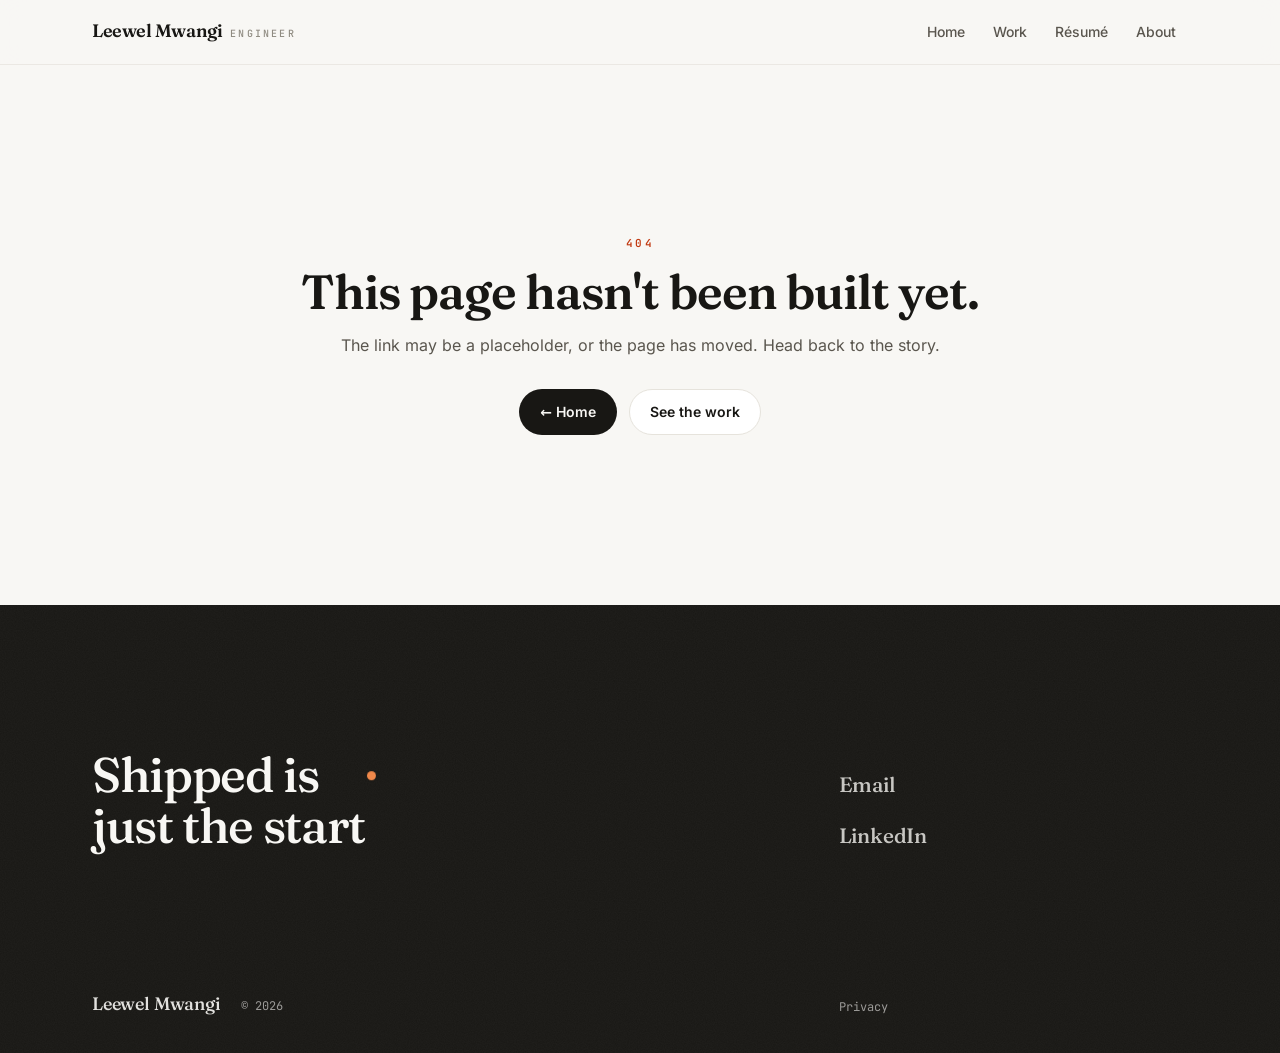
==== commit 98e856ba: "Publish portfolio analytics" ====
--- a/404/index.html
+++ b/404/index.html
@@ -1,4 +1,4 @@
-<!DOCTYPE html><html lang="en"><head><meta charSet="utf-8"/><meta name="viewport" content="width=device-width, initial-scale=1"/><link rel="stylesheet" href="/_next/static/css/dda6ed43df173816.css" data-precedence="next"/><link rel="stylesheet" href="/_next/static/css/c33478b03f221fb8.css" data-precedence="next"/><link rel="stylesheet" href="/_next/static/css/b18c43d97103b0ef.css" data-precedence="next"/><link rel="stylesheet" href="/_next/static/css/24539f4addccb46e.css" data-precedence="next"/><link rel="preload" as="script" fetchPriority="low" href="/_next/static/chunks/webpack-20f302709904e6f7.js"/><script src="/_next/static/chunks/fd9d1056-462349e6a029f87e.js" async=""></script><script src="/_next/static/chunks/2117-c3ad4d7d2342abe8.js" async=""></script><script src="/_next/static/chunks/main-app-011ec1527de2dac9.js" async=""></script><script src="/_next/static/chunks/2972-194d198fec74020e.js" async=""></script><script src="/_next/static/chunks/app/(en)/404/page-be017ae2c95e5752.js" async=""></script><script src="/_next/static/chunks/2225-bf3eab88cabf53c5.js" async=""></script><script src="/_next/static/chunks/592-02f3a94cb69ce3a9.js" async=""></script><script src="/_next/static/chunks/8281-dbec1968aaae4232.js" async=""></script><script src="/_next/static/chunks/9128-6fc33c0970b82e3c.js" async=""></script><script src="/_next/static/chunks/6845-54039d0d0c6c9918.js" async=""></script><script src="/_next/static/chunks/4430-d11f710877cf3b90.js" async=""></script><script src="/_next/static/chunks/app/(en)/layout-405a98cb6a3655e0.js" async=""></script><script src="/_next/static/chunks/215-0f3c2e9be1ff8b3e.js" async=""></script><script src="/_next/static/chunks/787-e040be8bcf37ed0b.js" async=""></script><script src="/_next/static/chunks/app/(en)/template-633cb2a63210232a.js" async=""></script><meta name="robots" content="noindex"/><title>Leewel Mwangi — Senior Software Engineer | Full-Stack Product Engineer</title><meta name="description" content="Seven years of production engineering across fintech, telecom, public-service platforms and real-time communication. I work across frontend architecture, backend and API integration, technical design, testing, releases and production troubleshooting — taking a change from an unclear request through to what happens after it is deployed."/><meta property="og:title" content="Leewel Mwangi — Senior Software Engineer | Full-Stack Product Engineer"/><meta property="og:description" content="Seven years of production engineering across fintech, telecom, public-service platforms and real-time communication, in Nairobi."/><meta property="og:type" content="website"/><meta name="twitter:card" content="summary"/><meta name="twitter:title" content="Leewel Mwangi — Senior Software Engineer | Full-Stack Product Engineer"/><meta name="twitter:description" content="Seven years of production engineering across fintech, telecom, public-service platforms and real-time communication, in Nairobi."/><link rel="icon" href="/favicon.ico"/><script src="/_next/static/chunks/polyfills-42372ed130431b0a.js" noModule=""></script></head><body class="font-sans antialiased"><style data-project-themes="">:root:has([data-project-page][data-project-theme="chatsasa"]){color-scheme:dark;--paper:11 22 48;--surface:22 33 58;--raised:31 41 66;--ink:233 238 247;--muted:144 152 167;--faint:109 117 136;--line:51 61 84;--accent:79 131 255;--accent-soft:22 39 81;--accent-ink:79 131 255;--accent-2:79 131 255;--ink-paper:11 22 48;--ink-accent:79 131 255;--residue:79 131 255}
+<!DOCTYPE html><html lang="en"><head><meta charSet="utf-8"/><meta name="viewport" content="width=device-width, initial-scale=1"/><link rel="stylesheet" href="/_next/static/css/dda6ed43df173816.css" data-precedence="next"/><link rel="stylesheet" href="/_next/static/css/c33478b03f221fb8.css" data-precedence="next"/><link rel="stylesheet" href="/_next/static/css/b18c43d97103b0ef.css" data-precedence="next"/><link rel="stylesheet" href="/_next/static/css/24539f4addccb46e.css" data-precedence="next"/><link rel="preload" as="script" fetchPriority="low" href="/_next/static/chunks/webpack-43208509f9a71fcb.js"/><script src="/_next/static/chunks/fd9d1056-462349e6a029f87e.js" async=""></script><script src="/_next/static/chunks/2117-c3ad4d7d2342abe8.js" async=""></script><script src="/_next/static/chunks/main-app-011ec1527de2dac9.js" async=""></script><script src="/_next/static/chunks/2972-194d198fec74020e.js" async=""></script><script src="/_next/static/chunks/app/(en)/404/page-be017ae2c95e5752.js" async=""></script><script src="/_next/static/chunks/2225-bf3eab88cabf53c5.js" async=""></script><script src="/_next/static/chunks/592-103fa8aae9f69fe3.js" async=""></script><script src="/_next/static/chunks/8281-dbec1968aaae4232.js" async=""></script><script src="/_next/static/chunks/9128-6fc33c0970b82e3c.js" async=""></script><script src="/_next/static/chunks/6845-54039d0d0c6c9918.js" async=""></script><script src="/_next/static/chunks/4430-d11f710877cf3b90.js" async=""></script><script src="/_next/static/chunks/app/(en)/layout-405a98cb6a3655e0.js" async=""></script><script src="/_next/static/chunks/215-0a4afc60eec959ce.js" async=""></script><script src="/_next/static/chunks/787-8568f65dedabfa6e.js" async=""></script><script src="/_next/static/chunks/app/(en)/template-633cb2a63210232a.js" async=""></script><meta name="robots" content="noindex"/><title>Leewel Mwangi — Senior Software Engineer | Full-Stack Product Engineer</title><meta name="description" content="Seven years of production engineering across fintech, telecom, public-service platforms and real-time communication. I work across frontend architecture, backend and API integration, technical design, testing, releases and production troubleshooting — taking a change from an unclear request through to what happens after it is deployed."/><meta property="og:title" content="Leewel Mwangi — Senior Software Engineer | Full-Stack Product Engineer"/><meta property="og:description" content="Seven years of production engineering across fintech, telecom, public-service platforms and real-time communication, in Nairobi."/><meta property="og:type" content="website"/><meta name="twitter:card" content="summary"/><meta name="twitter:title" content="Leewel Mwangi — Senior Software Engineer | Full-Stack Product Engineer"/><meta name="twitter:description" content="Seven years of production engineering across fintech, telecom, public-service platforms and real-time communication, in Nairobi."/><link rel="icon" href="/favicon.ico"/><script src="/_next/static/chunks/polyfills-42372ed130431b0a.js" noModule=""></script></head><body class="font-sans antialiased"><style data-project-themes="">:root:has([data-project-page][data-project-theme="chatsasa"]){color-scheme:dark;--paper:11 22 48;--surface:22 33 58;--raised:31 41 66;--ink:233 238 247;--muted:144 152 167;--faint:109 117 136;--line:51 61 84;--accent:79 131 255;--accent-soft:22 39 81;--accent-ink:79 131 255;--accent-2:79 131 255;--ink-paper:11 22 48;--ink-accent:79 131 255;--residue:79 131 255}
 :root:has([data-project-page][data-project-theme="telecom"]){color-scheme:dark;--paper:36 22 48;--surface:46 33 58;--raised:55 41 66;--ink:243 238 252;--muted:160 152 170;--faint:129 119 140;--line:73 61 85;--accent:169 125 255;--accent-soft:57 38 81;--accent-ink:169 125 255;--accent-2:255 94 58;--ink-paper:36 22 48;--ink-accent:169 125 255;--residue:169 125 255}
 :root:has([data-project-page][data-project-theme="publicServices"]){color-scheme:light;--paper:230 218 184;--surface:241 235 216;--raised:250 247 239;--ink:22 38 28;--muted:91 97 79;--faint:120 123 101;--line:188 182 153;--accent:14 92 51;--accent-soft:195 198 163;--accent-ink:14 92 51;--accent-2:212 163 38;--ink-paper:230 218 184;--ink-accent:14 92 51;--residue:14 92 51}
 :root:has([data-project-page][data-project-theme="cards"]){color-scheme:dark;--paper:12 58 43;--surface:23 68 53;--raised:33 75 61;--ink:240 250 243;--muted:160 183 173;--faint:124 152 141;--line:53 93 79;--accent:155 227 184;--accent-soft:35 85 66;--accent-ink:155 227 184;--accent-2:155 227 184;--ink-paper:12 58 43;--ink-accent:155 227 184;--residue:155 227 184}
@@ -7,4 +7,4 @@
 :root:has([data-project-residue="telecom"]){--residue:169 125 255}
 :root:has([data-project-residue="publicServices"]){--residue:14 92 51}
 :root:has([data-project-residue="cards"]){--residue:155 227 184}
-:root:has([data-project-residue="fingo"]){--residue:216 255 61}</style><a href="#main" class="sr-only focus:not-sr-only focus:fixed focus:left-4 focus:top-4 focus:z-[100] focus:rounded-full focus:bg-ink focus:px-4 focus:py-2 focus:text-paper">Skip to content</a><header data-site-chrome="true" class="sticky top-0 z-40 border-b border-line/70 bg-paper/80 backdrop-blur-md"><nav class="container-content flex h-16 items-center justify-between gap-2"><a class="group flex shrink-0 items-baseline gap-2 whitespace-nowrap font-display text-[15.5px] font-semibold tracking-tight xs:text-[17px] sm:text-lg" href="/">Leewel Mwangi<span class="hidden font-mono text-[10px] font-medium uppercase tracking-eyebrow text-faint sm:inline">Engineer</span></a><div class="-mr-2 flex min-w-0 items-center gap-0.5 overflow-x-auto [-ms-overflow-style:none] [scrollbar-width:none] sm:mr-0 sm:gap-1 [&amp;::-webkit-scrollbar]:hidden"><a class="shrink-0 whitespace-nowrap rounded-full px-2 py-1.5 text-[13px] font-medium transition-colors sm:px-3 sm:text-sm hidden xs:inline-block text-muted hover:text-ink" href="/">Home</a><a class="shrink-0 whitespace-nowrap rounded-full px-2 py-1.5 text-[13px] font-medium transition-colors sm:px-3 sm:text-sm  text-muted hover:text-ink" href="/work/">Work</a><a class="shrink-0 whitespace-nowrap rounded-full px-2 py-1.5 text-[13px] font-medium transition-colors sm:px-3 sm:text-sm  text-muted hover:text-ink" href="/resume/">Résumé</a><a class="shrink-0 whitespace-nowrap rounded-full px-2 py-1.5 text-[13px] font-medium transition-colors sm:px-3 sm:text-sm  text-muted hover:text-ink" href="/about/">About</a></div></nav></header><main id="main"><div class="container-content flex min-h-[60vh] flex-col items-center justify-center py-24 text-center"><div class="eyebrow">404</div><h1 class="display mt-4 text-[clamp(2rem,5vw,3rem)]">This page hasn&#x27;t been built yet.</h1><p class="mt-4 max-w-prose text-muted">The link may be a placeholder, or the page has moved. Head back to the story.</p><div class="mt-8 flex flex-wrap justify-center gap-3"><a class="btn btn-primary" href="/">← Home</a><a class="btn" href="/work/">See the work</a></div></div></main><footer data-site-chrome="true" data-closing="true" class="SiteFooter_footer__aUaTs relative z-[4]"><div class="SiteFooter_field__5oJLe" data-register="house-dark"><span class="SiteFooter_grain__4ZVbu" aria-hidden="true"></span><span class="SiteFooter_point__iR7EN" data-continuing-point="" aria-hidden="true"></span><div class="SiteFooter_inner__23SNm container-content"><p class="SiteFooter_closing__SZSpd">Shipped is just the <span class="SiteFooter_last__a9MtR">start<span class="SiteFooter_stop__ehSUl" data-closing-stop=""><span class="SiteFooter_origin__tza6L" aria-hidden="true"></span>.</span></span></p><nav class="SiteFooter_contact__U2eQQ" aria-label="Contact"><ul class="SiteFooter_destinations__Xp1TN"><li><a href="mailto:leewelkarani@gmail.com?subject=Portfolio%20enquiry" class="SiteFooter_destination__ayheC" data-contact="email"><span class="SiteFooter_word__EVHhw" data-word="">Email</span><span class="SiteFooter_slot__i1JA1" data-slot="" aria-hidden="true"></span></a></li><li><a href="https://www.linkedin.com/in/leewelmwangi" target="_blank" rel="noopener noreferrer" class="SiteFooter_destination__ayheC" data-contact="linkedin"><span class="SiteFooter_word__EVHhw" data-word="">LinkedIn</span><span class="SiteFooter_slot__i1JA1" data-slot="" aria-hidden="true"></span></a></li></ul></nav><p class="SiteFooter_signature__ZsR8R"><span class="SiteFooter_name__1U2ET">Leewel Mwangi</span><span class="SiteFooter_year__Ht8Qt">© <!-- -->2026</span></p><p class="SiteFooter_quiet__xKCQO"><a class="SiteFooter_privacy__caNSS" href="/about/#privacy">Privacy</a></p></div></div></footer><div class="entrance_host__TCyYn" data-entrance-host="" aria-hidden="true"></div><script src="/_next/static/chunks/webpack-20f302709904e6f7.js" async=""></script><script>(self.__next_f=self.__next_f||[]).push([0]);self.__next_f.push([2,null])</script><script>self.__next_f.push([1,"1:HL[\"/_next/static/css/dda6ed43df173816.css\",\"style\"]\n2:HL[\"/_next/static/css/c33478b03f221fb8.css\",\"style\"]\n3:HL[\"/_next/static/css/b18c43d97103b0ef.css\",\"style\"]\n4:HL[\"/_next/static/css/24539f4addccb46e.css\",\"style\"]\n"])</script><script>self.__next_f.push([1,"5:I[2846,[],\"\"]\n7:I[2972,[\"2972\",\"static/chunks/2972-194d198fec74020e.js\",\"1139\",\"static/chunks/app/(en)/404/page-be017ae2c95e5752.js\"],\"\"]\n8:I[4707,[],\"\"]\n9:I[6423,[],\"\"]\nb:I[3339,[\"2972\",\"static/chunks/2972-194d198fec74020e.js\",\"2225\",\"static/chunks/2225-bf3eab88cabf53c5.js\",\"592\",\"static/chunks/592-02f3a94cb69ce3a9.js\",\"8281\",\"static/chunks/8281-dbec1968aaae4232.js\",\"9128\",\"static/chunks/9128-6fc33c0970b82e3c.js\",\"6845\",\"static/chunks/6845-54039d0d0c6c9918.js\",\"4430\",\"static/chunks/4430-d11f710877cf3b90.js\",\"1439\",\"static/chunks/app/(en)/layout-405a98cb6a3655e0.js\"],\"SiteNav\"]\nc:I[4752,[\"215\",\"static/chunks/215-0f3c2e9be1ff8b3e.js\",\"592\",\"static/chunks/592-02f3a94cb69ce3a9.js\",\"787\",\"static/chunks/787-e040be8bcf37ed0b.js\",\"6845\",\"static/chunks/6845-54039d0d0c6c9918.js\",\"59\",\"static/chunks/app/(en)/template-633cb2a63210232a.js\"],\"default\"]\nd:I[5127,[\"2972\",\"static/chunks/2972-194d198fec74020e.js\",\"2225\",\"static/chunks/2225-bf3eab88cabf53c5.js\",\"592\",\"static/chunks/592-02f3a94cb69ce3a9.js\",\"8281\",\"static/chunks/8281-dbec1968aaae4232.js\",\"9128\",\"static/chunks/9128-6fc33c0970b82e3c.js\",\"6845\",\"static/chunks/6845-54039d0d0c6c9918.js\",\"4430\",\"static/chunks/4430-d11f710877cf3b90.js\",\"1439\",\"static/chunks/app/(en)/layout-405a98cb6a3655e0.js\"],\"SiteFooter\"]\ne:I[2803,[\"2972\",\"static/chunks/2972-194d198fec74020e.js\",\"2225\",\"static/chunks/2225-bf3eab88cabf53c5.js\",\"592\",\"static/chunks/592-02f3a94cb69ce3a9.js\",\"8281\",\"static/chunks/8281-dbec1968aaae4232.js\",\"9128\",\"static/chunks/9128-6fc33c0970b82e3c.js\",\"6845\",\"static/chunks/6845-54039d0d0c6c9918.js\",\"4430\",\"static/chunks/4430-d11f710877cf3b90.js\",\"1439\",\"static/chunks/app/(en)/layout-405a98cb6a3655e0.js\"],\"EntranceHost\"]\nf:I[6082,[\"2972\",\"static/chunks/2972-194d198fec74020e.js\",\"2225\",\"static/chunks/2225-bf3eab88cabf53c5.js\",\"592\",\"static/chunks/592-02f3a94cb69ce3a9.js\",\"8281\",\"static/chunks/8281-dbec1968aaae4232.js\",\"9128\",\"static/chunks/9128-6fc33c0970b82e3c.js\",\"6845\",\"static/chunks/6845-54039d0d0c6c9918.js\",\"4430\",\"static/chunks/4430-d11f710877cf3b90.js\",\"1439\",\"stat"])</script><script>self.__next_f.push([1,"ic/chunks/app/(en)/layout-405a98cb6a3655e0.js\"],\"IntentCursor\"]\n10:I[9439,[\"2972\",\"static/chunks/2972-194d198fec74020e.js\",\"2225\",\"static/chunks/2225-bf3eab88cabf53c5.js\",\"592\",\"static/chunks/592-02f3a94cb69ce3a9.js\",\"8281\",\"static/chunks/8281-dbec1968aaae4232.js\",\"9128\",\"static/chunks/9128-6fc33c0970b82e3c.js\",\"6845\",\"static/chunks/6845-54039d0d0c6c9918.js\",\"4430\",\"static/chunks/4430-d11f710877cf3b90.js\",\"1439\",\"static/chunks/app/(en)/layout-405a98cb6a3655e0.js\"],\"AnalyticsProvider\"]\n12:I[1060,[],\"\"]\na:T87f,"])</script><script>self.__next_f.push([1,":root:has([data-project-page][data-project-theme=\"chatsasa\"]){color-scheme:dark;--paper:11 22 48;--surface:22 33 58;--raised:31 41 66;--ink:233 238 247;--muted:144 152 167;--faint:109 117 136;--line:51 61 84;--accent:79 131 255;--accent-soft:22 39 81;--accent-ink:79 131 255;--accent-2:79 131 255;--ink-paper:11 22 48;--ink-accent:79 131 255;--residue:79 131 255}\n:root:has([data-project-page][data-project-theme=\"telecom\"]){color-scheme:dark;--paper:36 22 48;--surface:46 33 58;--raised:55 41 66;--ink:243 238 252;--muted:160 152 170;--faint:129 119 140;--line:73 61 85;--accent:169 125 255;--accent-soft:57 38 81;--accent-ink:169 125 255;--accent-2:255 94 58;--ink-paper:36 22 48;--ink-accent:169 125 255;--residue:169 125 255}\n:root:has([data-project-page][data-project-theme=\"publicServices\"]){color-scheme:light;--paper:230 218 184;--surface:241 235 216;--raised:250 247 239;--ink:22 38 28;--muted:91 97 79;--faint:120 123 101;--line:188 182 153;--accent:14 92 51;--accent-soft:195 198 163;--accent-ink:14 92 51;--accent-2:212 163 38;--ink-paper:230 218 184;--ink-accent:14 92 51;--residue:14 92 51}\n:root:has([data-project-page][data-project-theme=\"cards\"]){color-scheme:dark;--paper:12 58 43;--surface:23 68 53;--raised:33 75 61;--ink:240 250 243;--muted:160 183 173;--faint:124 152 141;--line:53 93 79;--accent:155 227 184;--accent-soft:35 85 66;--accent-ink:155 227 184;--accent-2:155 227 184;--ink-paper:12 58 43;--ink-accent:155 227 184;--residue:155 227 184}\n:root:has([data-project-page][data-project-theme=\"fingo\"]){color-scheme:dark;--paper:111 47 242;--surface:118 57 243;--raised:124 66 243;--ink:255 255 255;--muted:242 236 254;--faint:209 188 251;--line:137 84 244;--accent:216 255 61;--accent-soft:128 80 213;--accent-ink:216 255 61;--accent-2:22 10 44;--ink-paper:111 47 242;--ink-accent:216 255 61;--residue:216 255 61}\n:root:has([data-project-residue=\"chatsasa\"]){--residue:79 131 255}\n:root:has([data-project-residue=\"telecom\"]){--residue:169 125 255}\n:root:has([data-project-residue=\"publicServices\"]){--residue:14 92 51}\n:root:has([data-project-residue=\"cards\"]){--residue:155 227 184}\n:root:has([data-project-residue=\"fingo\"]){--residue:216 255 61}"])</script><script>self.__next_f.push([1,"13:[]\n"])</script><script>self.__next_f.push([1,"0:[\"$\",\"$L5\",null,{\"buildId\":\"QvWMJ5wGzeLTL_qwKcqo6\",\"assetPrefix\":\"\",\"urlParts\":[\"\",\"404\",\"\"],\"initialTree\":[\"\",{\"children\":[\"(en)\",{\"children\":[\"404\",{\"children\":[\"__PAGE__\",{}]}]},\"$undefined\",\"$undefined\",true]}],\"initialSeedData\":[\"\",{\"children\":[\"(en)\",{\"children\":[\"404\",{\"children\":[\"__PAGE__\",{},[[\"$L6\",[\"$\",\"div\",null,{\"className\":\"container-content flex min-h-[60vh] flex-col items-center justify-center py-24 text-center\",\"children\":[[\"$\",\"div\",null,{\"className\":\"eyebrow\",\"children\":\"404\"}],[\"$\",\"h1\",null,{\"className\":\"display mt-4 text-[clamp(2rem,5vw,3rem)]\",\"children\":\"This page hasn't been built yet.\"}],[\"$\",\"p\",null,{\"className\":\"mt-4 max-w-prose text-muted\",\"children\":\"The link may be a placeholder, or the page has moved. Head back to the story.\"}],[\"$\",\"div\",null,{\"className\":\"mt-8 flex flex-wrap justify-center gap-3\",\"children\":[[\"$\",\"$L7\",null,{\"href\":\"/\",\"className\":\"btn btn-primary\",\"children\":\"← Home\"}],[\"$\",\"$L7\",null,{\"href\":\"/work\",\"className\":\"btn\",\"children\":\"See the work\"}]]}]]}],null],null],null]},[null,[\"$\",\"$L8\",null,{\"parallelRouterKey\":\"children\",\"segmentPath\":[\"children\",\"(en)\",\"children\",\"404\",\"children\"],\"error\":\"$undefined\",\"errorStyles\":\"$undefined\",\"errorScripts\":\"$undefined\",\"template\":[\"$\",\"$L9\",null,{}],\"templateStyles\":\"$undefined\",\"templateScripts\":\"$undefined\",\"notFound\":\"$undefined\",\"notFoundStyles\":\"$undefined\"}]],null]},[[[[\"$\",\"link\",\"0\",{\"rel\":\"stylesheet\",\"href\":\"/_next/static/css/dda6ed43df173816.css\",\"precedence\":\"next\",\"crossOrigin\":\"$undefined\"}],[\"$\",\"link\",\"1\",{\"rel\":\"stylesheet\",\"href\":\"/_next/static/css/c33478b03f221fb8.css\",\"precedence\":\"next\",\"crossOrigin\":\"$undefined\"}],[\"$\",\"link\",\"2\",{\"rel\":\"stylesheet\",\"href\":\"/_next/static/css/b18c43d97103b0ef.css\",\"precedence\":\"next\",\"crossOrigin\":\"$undefined\"}],[\"$\",\"link\",\"3\",{\"rel\":\"stylesheet\",\"href\":\"/_next/static/css/24539f4addccb46e.css\",\"precedence\":\"next\",\"crossOrigin\":\"$undefined\"}]],[\"$\",\"html\",null,{\"lang\":\"en\",\"children\":[\"$\",\"body\",null,{\"className\":\"font-sans antialiased\",\"children\":[[\"$\",\"style\",null,{\"data-project-themes\":\"\",\"dangerouslySetInnerHTML\":{\"__html\":\"$a\"}}],[\"$\",\"a\",null,{\"href\":\"#main\",\"className\":\"sr-only focus:not-sr-only focus:fixed focus:left-4 focus:top-4 focus:z-[100] focus:rounded-full focus:bg-ink focus:px-4 focus:py-2 focus:text-paper\",\"children\":\"Skip to content\"}],[\"$\",\"$Lb\",null,{\"locale\":\"en\",\"available\":[\"en\"],\"strings\":{\"home\":\"Home\",\"work\":\"Work\",\"resume\":\"Résumé\",\"about\":\"About\",\"brandRole\":\"Engineer\",\"language\":{\"groupLabel\":\"Language\",\"current\":\"Current language\",\"switchTo\":\"Switch to {language}\",\"openSheet\":\"Change language\",\"sheetTitle\":\"Language\",\"sheetClose\":\"Close\",\"perspectiveLabel\":\"Language / Perspective\"}}}],[\"$\",\"main\",null,{\"id\":\"main\",\"children\":[\"$\",\"$L8\",null,{\"parallelRouterKey\":\"children\",\"segmentPath\":[\"children\",\"(en)\",\"children\"],\"error\":\"$undefined\",\"errorStyles\":\"$undefined\",\"errorScripts\":\"$undefined\",\"template\":[\"$\",\"$Lc\",null,{\"children\":[\"$\",\"$L9\",null,{}]}],\"templateStyles\":[],\"templateScripts\":[],\"notFound\":[\"$\",\"div\",null,{\"className\":\"container-content flex min-h-[60vh] flex-col items-center justify-center py-24 text-center\",\"children\":[[\"$\",\"div\",null,{\"className\":\"eyebrow\",\"children\":\"404\"}],[\"$\",\"h1\",null,{\"className\":\"display mt-4 text-[clamp(2rem,5vw,3rem)]\",\"children\":\"This page hasn't been built yet.\"}],[\"$\",\"p\",null,{\"className\":\"mt-4 max-w-prose text-muted\",\"children\":\"The link may be a placeholder, or the page has moved. Head back to the story.\"}],[\"$\",\"div\",null,{\"className\":\"mt-8 flex flex-wrap justify-center gap-3\",\"children\":[[\"$\",\"$L7\",null,{\"href\":\"/\",\"className\":\"btn btn-primary\",\"children\":\"← Home\"}],[\"$\",\"$L7\",null,{\"href\":\"/work\",\"className\":\"btn\",\"children\":\"See the work\"}]]}]]}],\"notFoundStyles\":[]}]}],[\"$\",\"$Ld\",null,{\"locale\":\"en\",\"strings\":{\"closing\":\"Shipped is just the start.\",\"contact\":\"Contact\",\"privacy\":\"Privacy\"}}],[\"$\",\"$Le\",null,{}],[\"$\",\"$Lf\",null,{}],[\"$\",\"$L10\",null,{}]]}]}]],null],null]},[null,[\"$\",\"$L8\",null,{\"parallelRouterKey\":\"children\",\"segmentPath\":[\"children\"],\"error\":\"$undefined\",\"errorStyles\":\"$undefined\",\"errorScripts\":\"$undefined\",\"template\":[\"$\",\"$L9\",null,{}],\"templateStyles\":\"$undefined\",\"templateScripts\":\"$undefined\",\"notFound\":[[\"$\",\"title\",null,{\"children\":\"404: This page could not be found.\"}],[\"$\",\"div\",null,{\"style\":{\"fontFamily\":\"system-ui,\\\"Segoe UI\\\",Roboto,Helvetica,Arial,sans-serif,\\\"Apple Color Emoji\\\",\\\"Segoe UI Emoji\\\"\",\"height\":\"100vh\",\"textAlign\":\"center\",\"display\":\"flex\",\"flexDirection\":\"column\",\"alignItems\":\"center\",\"justifyContent\":\"center\"},\"children\":[\"$\",\"div\",null,{\"children\":[[\"$\",\"style\",null,{\"dangerouslySetInnerHTML\":{\"__html\":\"body{color:#000;background:#fff;margin:0}.next-error-h1{border-right:1px solid rgba(0,0,0,.3)}@media (prefers-color-scheme:dark){body{color:#fff;background:#000}.next-error-h1{border-right:1px solid rgba(255,255,255,.3)}}\"}}],[\"$\",\"h1\",null,{\"className\":\"next-error-h1\",\"style\":{\"display\":\"inline-block\",\"margin\":\"0 20px 0 0\",\"padding\":\"0 23px 0 0\",\"fontSize\":24,\"fontWeight\":500,\"verticalAlign\":\"top\",\"lineHeight\":\"49px\"},\"children\":\"404\"}],[\"$\",\"div\",null,{\"style\":{\"display\":\"inline-block\"},\"children\":[\"$\",\"h2\",null,{\"style\":{\"fontSize\":14,\"fontWeight\":400,\"lineHeight\":\"49px\",\"margin\":0},\"children\":\"This page could not be found.\"}]}]]}]}]],\"notFoundStyles\":[]}]],null],\"couldBeIntercepted\":false,\"initialHead\":[[\"$\",\"meta\",null,{\"name\":\"robots\",\"content\":\"noindex\"}],\"$L11\"],\"globalErrorComponent\":\"$12\",\"missingSlots\":\"$W13\"}]\n"])</script><script>self.__next_f.push([1,"11:[[\"$\",\"meta\",\"0\",{\"name\":\"viewport\",\"content\":\"width=device-width, initial-scale=1\"}],[\"$\",\"meta\",\"1\",{\"charSet\":\"utf-8\"}],[\"$\",\"title\",\"2\",{\"children\":\"Leewel Mwangi — Senior Software Engineer | Full-Stack Product Engineer\"}],[\"$\",\"meta\",\"3\",{\"name\":\"description\",\"content\":\"Seven years of production engineering across fintech, telecom, public-service platforms and real-time communication. I work across frontend architecture, backend and API integration, technical design, testing, releases and production troubleshooting — taking a change from an unclear request through to what happens after it is deployed.\"}],[\"$\",\"meta\",\"4\",{\"property\":\"og:title\",\"content\":\"Leewel Mwangi — Senior Software Engineer | Full-Stack Product Engineer\"}],[\"$\",\"meta\",\"5\",{\"property\":\"og:description\",\"content\":\"Seven years of production engineering across fintech, telecom, public-service platforms and real-time communication, in Nairobi.\"}],[\"$\",\"meta\",\"6\",{\"property\":\"og:type\",\"content\":\"website\"}],[\"$\",\"meta\",\"7\",{\"name\":\"twitter:card\",\"content\":\"summary\"}],[\"$\",\"meta\",\"8\",{\"name\":\"twitter:title\",\"content\":\"Leewel Mwangi — Senior Software Engineer | Full-Stack Product Engineer\"}],[\"$\",\"meta\",\"9\",{\"name\":\"twitter:description\",\"content\":\"Seven years of production engineering across fintech, telecom, public-service platforms and real-time communication, in Nairobi.\"}],[\"$\",\"link\",\"10\",{\"rel\":\"icon\",\"href\":\"/favicon.ico\"}]]\n6:null\n"])</script></body></html>+:root:has([data-project-residue="fingo"]){--residue:216 255 61}</style><a href="#main" class="sr-only focus:not-sr-only focus:fixed focus:left-4 focus:top-4 focus:z-[100] focus:rounded-full focus:bg-ink focus:px-4 focus:py-2 focus:text-paper">Skip to content</a><header data-site-chrome="true" class="sticky top-0 z-40 border-b border-line/70 bg-paper/80 backdrop-blur-md"><nav class="container-content flex h-16 items-center justify-between gap-2"><a class="group flex shrink-0 items-baseline gap-2 whitespace-nowrap font-display text-[15.5px] font-semibold tracking-tight xs:text-[17px] sm:text-lg" href="/">Leewel Mwangi<span class="hidden font-mono text-[10px] font-medium uppercase tracking-eyebrow text-faint sm:inline">Engineer</span></a><div class="-mr-2 flex min-w-0 items-center gap-0.5 overflow-x-auto [-ms-overflow-style:none] [scrollbar-width:none] sm:mr-0 sm:gap-1 [&amp;::-webkit-scrollbar]:hidden"><a class="shrink-0 whitespace-nowrap rounded-full px-2 py-1.5 text-[13px] font-medium transition-colors sm:px-3 sm:text-sm hidden xs:inline-block text-muted hover:text-ink" href="/">Home</a><a class="shrink-0 whitespace-nowrap rounded-full px-2 py-1.5 text-[13px] font-medium transition-colors sm:px-3 sm:text-sm  text-muted hover:text-ink" href="/work/">Work</a><a class="shrink-0 whitespace-nowrap rounded-full px-2 py-1.5 text-[13px] font-medium transition-colors sm:px-3 sm:text-sm  text-muted hover:text-ink" href="/resume/">Résumé</a><a class="shrink-0 whitespace-nowrap rounded-full px-2 py-1.5 text-[13px] font-medium transition-colors sm:px-3 sm:text-sm  text-muted hover:text-ink" href="/about/">About</a></div></nav></header><main id="main"><div class="container-content flex min-h-[60vh] flex-col items-center justify-center py-24 text-center"><div class="eyebrow">404</div><h1 class="display mt-4 text-[clamp(2rem,5vw,3rem)]">This page hasn&#x27;t been built yet.</h1><p class="mt-4 max-w-prose text-muted">The link may be a placeholder, or the page has moved. Head back to the story.</p><div class="mt-8 flex flex-wrap justify-center gap-3"><a class="btn btn-primary" href="/">← Home</a><a class="btn" href="/work/">See the work</a></div></div></main><footer data-site-chrome="true" data-closing="true" class="SiteFooter_footer__aUaTs relative z-[4]"><div class="SiteFooter_field__5oJLe" data-register="house-dark"><span class="SiteFooter_grain__4ZVbu" aria-hidden="true"></span><span class="SiteFooter_point__iR7EN" data-continuing-point="" aria-hidden="true"></span><div class="SiteFooter_inner__23SNm container-content"><p class="SiteFooter_closing__SZSpd">Shipped is just the <span class="SiteFooter_last__a9MtR">start<span class="SiteFooter_stop__ehSUl" data-closing-stop=""><span class="SiteFooter_origin__tza6L" aria-hidden="true"></span>.</span></span></p><nav class="SiteFooter_contact__U2eQQ" aria-label="Contact"><ul class="SiteFooter_destinations__Xp1TN"><li><a href="mailto:leewelkarani@gmail.com?subject=Portfolio%20enquiry" class="SiteFooter_destination__ayheC" data-contact="email"><span class="SiteFooter_word__EVHhw" data-word="">Email</span><span class="SiteFooter_slot__i1JA1" data-slot="" aria-hidden="true"></span></a></li><li><a href="https://www.linkedin.com/in/leewelmwangi" target="_blank" rel="noopener noreferrer" class="SiteFooter_destination__ayheC" data-contact="linkedin"><span class="SiteFooter_word__EVHhw" data-word="">LinkedIn</span><span class="SiteFooter_slot__i1JA1" data-slot="" aria-hidden="true"></span></a></li></ul></nav><p class="SiteFooter_signature__ZsR8R"><span class="SiteFooter_name__1U2ET">Leewel Mwangi</span><span class="SiteFooter_year__Ht8Qt">© <!-- -->2026</span></p><p class="SiteFooter_quiet__xKCQO"><a class="SiteFooter_privacy__caNSS" href="/about/#privacy">Privacy</a></p></div></div></footer><div class="entrance_host__TCyYn" data-entrance-host="" aria-hidden="true"></div><script src="/_next/static/chunks/webpack-43208509f9a71fcb.js" async=""></script><script>(self.__next_f=self.__next_f||[]).push([0]);self.__next_f.push([2,null])</script><script>self.__next_f.push([1,"1:HL[\"/_next/static/css/dda6ed43df173816.css\",\"style\"]\n2:HL[\"/_next/static/css/c33478b03f221fb8.css\",\"style\"]\n3:HL[\"/_next/static/css/b18c43d97103b0ef.css\",\"style\"]\n4:HL[\"/_next/static/css/24539f4addccb46e.css\",\"style\"]\n"])</script><script>self.__next_f.push([1,"5:I[2846,[],\"\"]\n7:I[2972,[\"2972\",\"static/chunks/2972-194d198fec74020e.js\",\"1139\",\"static/chunks/app/(en)/404/page-be017ae2c95e5752.js\"],\"\"]\n8:I[4707,[],\"\"]\n9:I[6423,[],\"\"]\nb:I[3339,[\"2972\",\"static/chunks/2972-194d198fec74020e.js\",\"2225\",\"static/chunks/2225-bf3eab88cabf53c5.js\",\"592\",\"static/chunks/592-103fa8aae9f69fe3.js\",\"8281\",\"static/chunks/8281-dbec1968aaae4232.js\",\"9128\",\"static/chunks/9128-6fc33c0970b82e3c.js\",\"6845\",\"static/chunks/6845-54039d0d0c6c9918.js\",\"4430\",\"static/chunks/4430-d11f710877cf3b90.js\",\"1439\",\"static/chunks/app/(en)/layout-405a98cb6a3655e0.js\"],\"SiteNav\"]\nc:I[4752,[\"215\",\"static/chunks/215-0a4afc60eec959ce.js\",\"592\",\"static/chunks/592-103fa8aae9f69fe3.js\",\"787\",\"static/chunks/787-8568f65dedabfa6e.js\",\"6845\",\"static/chunks/6845-54039d0d0c6c9918.js\",\"59\",\"static/chunks/app/(en)/template-633cb2a63210232a.js\"],\"default\"]\nd:I[5127,[\"2972\",\"static/chunks/2972-194d198fec74020e.js\",\"2225\",\"static/chunks/2225-bf3eab88cabf53c5.js\",\"592\",\"static/chunks/592-103fa8aae9f69fe3.js\",\"8281\",\"static/chunks/8281-dbec1968aaae4232.js\",\"9128\",\"static/chunks/9128-6fc33c0970b82e3c.js\",\"6845\",\"static/chunks/6845-54039d0d0c6c9918.js\",\"4430\",\"static/chunks/4430-d11f710877cf3b90.js\",\"1439\",\"static/chunks/app/(en)/layout-405a98cb6a3655e0.js\"],\"SiteFooter\"]\ne:I[2803,[\"2972\",\"static/chunks/2972-194d198fec74020e.js\",\"2225\",\"static/chunks/2225-bf3eab88cabf53c5.js\",\"592\",\"static/chunks/592-103fa8aae9f69fe3.js\",\"8281\",\"static/chunks/8281-dbec1968aaae4232.js\",\"9128\",\"static/chunks/9128-6fc33c0970b82e3c.js\",\"6845\",\"static/chunks/6845-54039d0d0c6c9918.js\",\"4430\",\"static/chunks/4430-d11f710877cf3b90.js\",\"1439\",\"static/chunks/app/(en)/layout-405a98cb6a3655e0.js\"],\"EntranceHost\"]\nf:I[6082,[\"2972\",\"static/chunks/2972-194d198fec74020e.js\",\"2225\",\"static/chunks/2225-bf3eab88cabf53c5.js\",\"592\",\"static/chunks/592-103fa8aae9f69fe3.js\",\"8281\",\"static/chunks/8281-dbec1968aaae4232.js\",\"9128\",\"static/chunks/9128-6fc33c0970b82e3c.js\",\"6845\",\"static/chunks/6845-54039d0d0c6c9918.js\",\"4430\",\"static/chunks/4430-d11f710877cf3b90.js\",\"1439\",\"stat"])</script><script>self.__next_f.push([1,"ic/chunks/app/(en)/layout-405a98cb6a3655e0.js\"],\"IntentCursor\"]\n10:I[9439,[\"2972\",\"static/chunks/2972-194d198fec74020e.js\",\"2225\",\"static/chunks/2225-bf3eab88cabf53c5.js\",\"592\",\"static/chunks/592-103fa8aae9f69fe3.js\",\"8281\",\"static/chunks/8281-dbec1968aaae4232.js\",\"9128\",\"static/chunks/9128-6fc33c0970b82e3c.js\",\"6845\",\"static/chunks/6845-54039d0d0c6c9918.js\",\"4430\",\"static/chunks/4430-d11f710877cf3b90.js\",\"1439\",\"static/chunks/app/(en)/layout-405a98cb6a3655e0.js\"],\"AnalyticsProvider\"]\n12:I[1060,[],\"\"]\na:T87f,"])</script><script>self.__next_f.push([1,":root:has([data-project-page][data-project-theme=\"chatsasa\"]){color-scheme:dark;--paper:11 22 48;--surface:22 33 58;--raised:31 41 66;--ink:233 238 247;--muted:144 152 167;--faint:109 117 136;--line:51 61 84;--accent:79 131 255;--accent-soft:22 39 81;--accent-ink:79 131 255;--accent-2:79 131 255;--ink-paper:11 22 48;--ink-accent:79 131 255;--residue:79 131 255}\n:root:has([data-project-page][data-project-theme=\"telecom\"]){color-scheme:dark;--paper:36 22 48;--surface:46 33 58;--raised:55 41 66;--ink:243 238 252;--muted:160 152 170;--faint:129 119 140;--line:73 61 85;--accent:169 125 255;--accent-soft:57 38 81;--accent-ink:169 125 255;--accent-2:255 94 58;--ink-paper:36 22 48;--ink-accent:169 125 255;--residue:169 125 255}\n:root:has([data-project-page][data-project-theme=\"publicServices\"]){color-scheme:light;--paper:230 218 184;--surface:241 235 216;--raised:250 247 239;--ink:22 38 28;--muted:91 97 79;--faint:120 123 101;--line:188 182 153;--accent:14 92 51;--accent-soft:195 198 163;--accent-ink:14 92 51;--accent-2:212 163 38;--ink-paper:230 218 184;--ink-accent:14 92 51;--residue:14 92 51}\n:root:has([data-project-page][data-project-theme=\"cards\"]){color-scheme:dark;--paper:12 58 43;--surface:23 68 53;--raised:33 75 61;--ink:240 250 243;--muted:160 183 173;--faint:124 152 141;--line:53 93 79;--accent:155 227 184;--accent-soft:35 85 66;--accent-ink:155 227 184;--accent-2:155 227 184;--ink-paper:12 58 43;--ink-accent:155 227 184;--residue:155 227 184}\n:root:has([data-project-page][data-project-theme=\"fingo\"]){color-scheme:dark;--paper:111 47 242;--surface:118 57 243;--raised:124 66 243;--ink:255 255 255;--muted:242 236 254;--faint:209 188 251;--line:137 84 244;--accent:216 255 61;--accent-soft:128 80 213;--accent-ink:216 255 61;--accent-2:22 10 44;--ink-paper:111 47 242;--ink-accent:216 255 61;--residue:216 255 61}\n:root:has([data-project-residue=\"chatsasa\"]){--residue:79 131 255}\n:root:has([data-project-residue=\"telecom\"]){--residue:169 125 255}\n:root:has([data-project-residue=\"publicServices\"]){--residue:14 92 51}\n:root:has([data-project-residue=\"cards\"]){--residue:155 227 184}\n:root:has([data-project-residue=\"fingo\"]){--residue:216 255 61}"])</script><script>self.__next_f.push([1,"13:[]\n"])</script><script>self.__next_f.push([1,"0:[\"$\",\"$L5\",null,{\"buildId\":\"MbBkVtTFbxsAbzMxi1lo5\",\"assetPrefix\":\"\",\"urlParts\":[\"\",\"404\",\"\"],\"initialTree\":[\"\",{\"children\":[\"(en)\",{\"children\":[\"404\",{\"children\":[\"__PAGE__\",{}]}]},\"$undefined\",\"$undefined\",true]}],\"initialSeedData\":[\"\",{\"children\":[\"(en)\",{\"children\":[\"404\",{\"children\":[\"__PAGE__\",{},[[\"$L6\",[\"$\",\"div\",null,{\"className\":\"container-content flex min-h-[60vh] flex-col items-center justify-center py-24 text-center\",\"children\":[[\"$\",\"div\",null,{\"className\":\"eyebrow\",\"children\":\"404\"}],[\"$\",\"h1\",null,{\"className\":\"display mt-4 text-[clamp(2rem,5vw,3rem)]\",\"children\":\"This page hasn't been built yet.\"}],[\"$\",\"p\",null,{\"className\":\"mt-4 max-w-prose text-muted\",\"children\":\"The link may be a placeholder, or the page has moved. Head back to the story.\"}],[\"$\",\"div\",null,{\"className\":\"mt-8 flex flex-wrap justify-center gap-3\",\"children\":[[\"$\",\"$L7\",null,{\"href\":\"/\",\"className\":\"btn btn-primary\",\"children\":\"← Home\"}],[\"$\",\"$L7\",null,{\"href\":\"/work\",\"className\":\"btn\",\"children\":\"See the work\"}]]}]]}],null],null],null]},[null,[\"$\",\"$L8\",null,{\"parallelRouterKey\":\"children\",\"segmentPath\":[\"children\",\"(en)\",\"children\",\"404\",\"children\"],\"error\":\"$undefined\",\"errorStyles\":\"$undefined\",\"errorScripts\":\"$undefined\",\"template\":[\"$\",\"$L9\",null,{}],\"templateStyles\":\"$undefined\",\"templateScripts\":\"$undefined\",\"notFound\":\"$undefined\",\"notFoundStyles\":\"$undefined\"}]],null]},[[[[\"$\",\"link\",\"0\",{\"rel\":\"stylesheet\",\"href\":\"/_next/static/css/dda6ed43df173816.css\",\"precedence\":\"next\",\"crossOrigin\":\"$undefined\"}],[\"$\",\"link\",\"1\",{\"rel\":\"stylesheet\",\"href\":\"/_next/static/css/c33478b03f221fb8.css\",\"precedence\":\"next\",\"crossOrigin\":\"$undefined\"}],[\"$\",\"link\",\"2\",{\"rel\":\"stylesheet\",\"href\":\"/_next/static/css/b18c43d97103b0ef.css\",\"precedence\":\"next\",\"crossOrigin\":\"$undefined\"}],[\"$\",\"link\",\"3\",{\"rel\":\"stylesheet\",\"href\":\"/_next/static/css/24539f4addccb46e.css\",\"precedence\":\"next\",\"crossOrigin\":\"$undefined\"}]],[\"$\",\"html\",null,{\"lang\":\"en\",\"children\":[\"$\",\"body\",null,{\"className\":\"font-sans antialiased\",\"children\":[[\"$\",\"style\",null,{\"data-project-themes\":\"\",\"dangerouslySetInnerHTML\":{\"__html\":\"$a\"}}],[\"$\",\"a\",null,{\"href\":\"#main\",\"className\":\"sr-only focus:not-sr-only focus:fixed focus:left-4 focus:top-4 focus:z-[100] focus:rounded-full focus:bg-ink focus:px-4 focus:py-2 focus:text-paper\",\"children\":\"Skip to content\"}],[\"$\",\"$Lb\",null,{\"locale\":\"en\",\"available\":[\"en\"],\"strings\":{\"home\":\"Home\",\"work\":\"Work\",\"resume\":\"Résumé\",\"about\":\"About\",\"brandRole\":\"Engineer\",\"language\":{\"groupLabel\":\"Language\",\"current\":\"Current language\",\"switchTo\":\"Switch to {language}\",\"openSheet\":\"Change language\",\"sheetTitle\":\"Language\",\"sheetClose\":\"Close\",\"perspectiveLabel\":\"Language / Perspective\"}}}],[\"$\",\"main\",null,{\"id\":\"main\",\"children\":[\"$\",\"$L8\",null,{\"parallelRouterKey\":\"children\",\"segmentPath\":[\"children\",\"(en)\",\"children\"],\"error\":\"$undefined\",\"errorStyles\":\"$undefined\",\"errorScripts\":\"$undefined\",\"template\":[\"$\",\"$Lc\",null,{\"children\":[\"$\",\"$L9\",null,{}]}],\"templateStyles\":[],\"templateScripts\":[],\"notFound\":[\"$\",\"div\",null,{\"className\":\"container-content flex min-h-[60vh] flex-col items-center justify-center py-24 text-center\",\"children\":[[\"$\",\"div\",null,{\"className\":\"eyebrow\",\"children\":\"404\"}],[\"$\",\"h1\",null,{\"className\":\"display mt-4 text-[clamp(2rem,5vw,3rem)]\",\"children\":\"This page hasn't been built yet.\"}],[\"$\",\"p\",null,{\"className\":\"mt-4 max-w-prose text-muted\",\"children\":\"The link may be a placeholder, or the page has moved. Head back to the story.\"}],[\"$\",\"div\",null,{\"className\":\"mt-8 flex flex-wrap justify-center gap-3\",\"children\":[[\"$\",\"$L7\",null,{\"href\":\"/\",\"className\":\"btn btn-primary\",\"children\":\"← Home\"}],[\"$\",\"$L7\",null,{\"href\":\"/work\",\"className\":\"btn\",\"children\":\"See the work\"}]]}]]}],\"notFoundStyles\":[]}]}],[\"$\",\"$Ld\",null,{\"locale\":\"en\",\"strings\":{\"closing\":\"Shipped is just the start.\",\"contact\":\"Contact\",\"privacy\":\"Privacy\"}}],[\"$\",\"$Le\",null,{}],[\"$\",\"$Lf\",null,{}],[\"$\",\"$L10\",null,{}]]}]}]],null],null]},[null,[\"$\",\"$L8\",null,{\"parallelRouterKey\":\"children\",\"segmentPath\":[\"children\"],\"error\":\"$undefined\",\"errorStyles\":\"$undefined\",\"errorScripts\":\"$undefined\",\"template\":[\"$\",\"$L9\",null,{}],\"templateStyles\":\"$undefined\",\"templateScripts\":\"$undefined\",\"notFound\":[[\"$\",\"title\",null,{\"children\":\"404: This page could not be found.\"}],[\"$\",\"div\",null,{\"style\":{\"fontFamily\":\"system-ui,\\\"Segoe UI\\\",Roboto,Helvetica,Arial,sans-serif,\\\"Apple Color Emoji\\\",\\\"Segoe UI Emoji\\\"\",\"height\":\"100vh\",\"textAlign\":\"center\",\"display\":\"flex\",\"flexDirection\":\"column\",\"alignItems\":\"center\",\"justifyContent\":\"center\"},\"children\":[\"$\",\"div\",null,{\"children\":[[\"$\",\"style\",null,{\"dangerouslySetInnerHTML\":{\"__html\":\"body{color:#000;background:#fff;margin:0}.next-error-h1{border-right:1px solid rgba(0,0,0,.3)}@media (prefers-color-scheme:dark){body{color:#fff;background:#000}.next-error-h1{border-right:1px solid rgba(255,255,255,.3)}}\"}}],[\"$\",\"h1\",null,{\"className\":\"next-error-h1\",\"style\":{\"display\":\"inline-block\",\"margin\":\"0 20px 0 0\",\"padding\":\"0 23px 0 0\",\"fontSize\":24,\"fontWeight\":500,\"verticalAlign\":\"top\",\"lineHeight\":\"49px\"},\"children\":\"404\"}],[\"$\",\"div\",null,{\"style\":{\"display\":\"inline-block\"},\"children\":[\"$\",\"h2\",null,{\"style\":{\"fontSize\":14,\"fontWeight\":400,\"lineHeight\":\"49px\",\"margin\":0},\"children\":\"This page could not be found.\"}]}]]}]}]],\"notFoundStyles\":[]}]],null],\"couldBeIntercepted\":false,\"initialHead\":[[\"$\",\"meta\",null,{\"name\":\"robots\",\"content\":\"noindex\"}],\"$L11\"],\"globalErrorComponent\":\"$12\",\"missingSlots\":\"$W13\"}]\n"])</script><script>self.__next_f.push([1,"11:[[\"$\",\"meta\",\"0\",{\"name\":\"viewport\",\"content\":\"width=device-width, initial-scale=1\"}],[\"$\",\"meta\",\"1\",{\"charSet\":\"utf-8\"}],[\"$\",\"title\",\"2\",{\"children\":\"Leewel Mwangi — Senior Software Engineer | Full-Stack Product Engineer\"}],[\"$\",\"meta\",\"3\",{\"name\":\"description\",\"content\":\"Seven years of production engineering across fintech, telecom, public-service platforms and real-time communication. I work across frontend architecture, backend and API integration, technical design, testing, releases and production troubleshooting — taking a change from an unclear request through to what happens after it is deployed.\"}],[\"$\",\"meta\",\"4\",{\"property\":\"og:title\",\"content\":\"Leewel Mwangi — Senior Software Engineer | Full-Stack Product Engineer\"}],[\"$\",\"meta\",\"5\",{\"property\":\"og:description\",\"content\":\"Seven years of production engineering across fintech, telecom, public-service platforms and real-time communication, in Nairobi.\"}],[\"$\",\"meta\",\"6\",{\"property\":\"og:type\",\"content\":\"website\"}],[\"$\",\"meta\",\"7\",{\"name\":\"twitter:card\",\"content\":\"summary\"}],[\"$\",\"meta\",\"8\",{\"name\":\"twitter:title\",\"content\":\"Leewel Mwangi — Senior Software Engineer | Full-Stack Product Engineer\"}],[\"$\",\"meta\",\"9\",{\"name\":\"twitter:description\",\"content\":\"Seven years of production engineering across fintech, telecom, public-service platforms and real-time communication, in Nairobi.\"}],[\"$\",\"link\",\"10\",{\"rel\":\"icon\",\"href\":\"/favicon.ico\"}]]\n6:null\n"])</script></body></html>
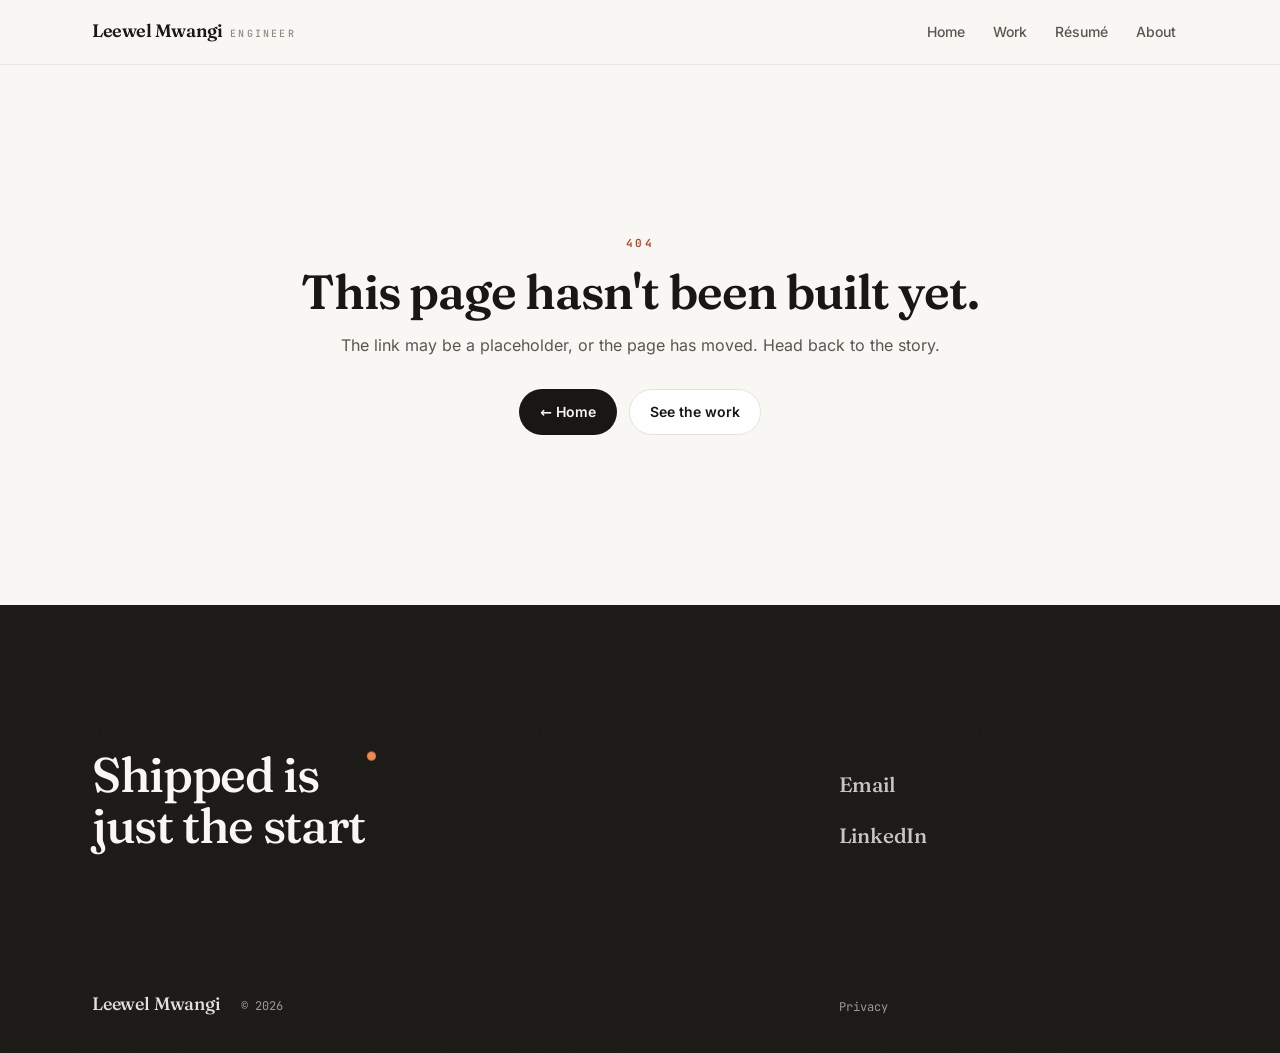
==== commit 3c9e92ca: "Publish portfolio analytics" ====
--- a/404/index.html
+++ b/404/index.html
@@ -1,4 +1,4 @@
-<!DOCTYPE html><html lang="en"><head><meta charSet="utf-8"/><meta name="viewport" content="width=device-width, initial-scale=1"/><link rel="stylesheet" href="/_next/static/css/dda6ed43df173816.css" data-precedence="next"/><link rel="stylesheet" href="/_next/static/css/c33478b03f221fb8.css" data-precedence="next"/><link rel="stylesheet" href="/_next/static/css/b18c43d97103b0ef.css" data-precedence="next"/><link rel="stylesheet" href="/_next/static/css/24539f4addccb46e.css" data-precedence="next"/><link rel="preload" as="script" fetchPriority="low" href="/_next/static/chunks/webpack-43208509f9a71fcb.js"/><script src="/_next/static/chunks/fd9d1056-462349e6a029f87e.js" async=""></script><script src="/_next/static/chunks/2117-c3ad4d7d2342abe8.js" async=""></script><script src="/_next/static/chunks/main-app-011ec1527de2dac9.js" async=""></script><script src="/_next/static/chunks/2972-194d198fec74020e.js" async=""></script><script src="/_next/static/chunks/app/(en)/404/page-be017ae2c95e5752.js" async=""></script><script src="/_next/static/chunks/2225-bf3eab88cabf53c5.js" async=""></script><script src="/_next/static/chunks/592-103fa8aae9f69fe3.js" async=""></script><script src="/_next/static/chunks/8281-dbec1968aaae4232.js" async=""></script><script src="/_next/static/chunks/9128-6fc33c0970b82e3c.js" async=""></script><script src="/_next/static/chunks/6845-54039d0d0c6c9918.js" async=""></script><script src="/_next/static/chunks/4430-d11f710877cf3b90.js" async=""></script><script src="/_next/static/chunks/app/(en)/layout-405a98cb6a3655e0.js" async=""></script><script src="/_next/static/chunks/215-0a4afc60eec959ce.js" async=""></script><script src="/_next/static/chunks/787-8568f65dedabfa6e.js" async=""></script><script src="/_next/static/chunks/app/(en)/template-633cb2a63210232a.js" async=""></script><meta name="robots" content="noindex"/><title>Leewel Mwangi — Senior Software Engineer | Full-Stack Product Engineer</title><meta name="description" content="Seven years of production engineering across fintech, telecom, public-service platforms and real-time communication. I work across frontend architecture, backend and API integration, technical design, testing, releases and production troubleshooting — taking a change from an unclear request through to what happens after it is deployed."/><meta property="og:title" content="Leewel Mwangi — Senior Software Engineer | Full-Stack Product Engineer"/><meta property="og:description" content="Seven years of production engineering across fintech, telecom, public-service platforms and real-time communication, in Nairobi."/><meta property="og:type" content="website"/><meta name="twitter:card" content="summary"/><meta name="twitter:title" content="Leewel Mwangi — Senior Software Engineer | Full-Stack Product Engineer"/><meta name="twitter:description" content="Seven years of production engineering across fintech, telecom, public-service platforms and real-time communication, in Nairobi."/><link rel="icon" href="/favicon.ico"/><script src="/_next/static/chunks/polyfills-42372ed130431b0a.js" noModule=""></script></head><body class="font-sans antialiased"><style data-project-themes="">:root:has([data-project-page][data-project-theme="chatsasa"]){color-scheme:dark;--paper:11 22 48;--surface:22 33 58;--raised:31 41 66;--ink:233 238 247;--muted:144 152 167;--faint:109 117 136;--line:51 61 84;--accent:79 131 255;--accent-soft:22 39 81;--accent-ink:79 131 255;--accent-2:79 131 255;--ink-paper:11 22 48;--ink-accent:79 131 255;--residue:79 131 255}
+<!DOCTYPE html><html lang="en"><head><meta charSet="utf-8"/><meta name="viewport" content="width=device-width, initial-scale=1"/><link rel="stylesheet" href="/_next/static/css/dda6ed43df173816.css" data-precedence="next"/><link rel="stylesheet" href="/_next/static/css/c33478b03f221fb8.css" data-precedence="next"/><link rel="stylesheet" href="/_next/static/css/b18c43d97103b0ef.css" data-precedence="next"/><link rel="stylesheet" href="/_next/static/css/24539f4addccb46e.css" data-precedence="next"/><link rel="preload" as="script" fetchPriority="low" href="/_next/static/chunks/webpack-d8d8b195d60b8794.js"/><script src="/_next/static/chunks/fd9d1056-462349e6a029f87e.js" async=""></script><script src="/_next/static/chunks/2117-c3ad4d7d2342abe8.js" async=""></script><script src="/_next/static/chunks/main-app-011ec1527de2dac9.js" async=""></script><script src="/_next/static/chunks/2972-194d198fec74020e.js" async=""></script><script src="/_next/static/chunks/app/(en)/404/page-be017ae2c95e5752.js" async=""></script><script src="/_next/static/chunks/2225-bf3eab88cabf53c5.js" async=""></script><script src="/_next/static/chunks/592-103fa8aae9f69fe3.js" async=""></script><script src="/_next/static/chunks/8281-dbec1968aaae4232.js" async=""></script><script src="/_next/static/chunks/9128-6fc33c0970b82e3c.js" async=""></script><script src="/_next/static/chunks/6845-54039d0d0c6c9918.js" async=""></script><script src="/_next/static/chunks/4430-d11f710877cf3b90.js" async=""></script><script src="/_next/static/chunks/app/(en)/layout-405a98cb6a3655e0.js" async=""></script><script src="/_next/static/chunks/215-0a4afc60eec959ce.js" async=""></script><script src="/_next/static/chunks/787-8568f65dedabfa6e.js" async=""></script><script src="/_next/static/chunks/app/(en)/template-633cb2a63210232a.js" async=""></script><meta name="robots" content="noindex"/><title>Leewel Mwangi — Senior Software Engineer | Full-Stack Product Engineer</title><meta name="description" content="Seven years of production engineering across fintech, telecom, public-service platforms and real-time communication. I work across frontend architecture, backend and API integration, technical design, testing, releases and production troubleshooting — taking a change from an unclear request through to what happens after it is deployed."/><meta property="og:title" content="Leewel Mwangi — Senior Software Engineer | Full-Stack Product Engineer"/><meta property="og:description" content="Seven years of production engineering across fintech, telecom, public-service platforms and real-time communication, in Nairobi."/><meta property="og:type" content="website"/><meta name="twitter:card" content="summary"/><meta name="twitter:title" content="Leewel Mwangi — Senior Software Engineer | Full-Stack Product Engineer"/><meta name="twitter:description" content="Seven years of production engineering across fintech, telecom, public-service platforms and real-time communication, in Nairobi."/><link rel="icon" href="/favicon.ico"/><script src="/_next/static/chunks/polyfills-42372ed130431b0a.js" noModule=""></script></head><body class="font-sans antialiased"><style data-project-themes="">:root:has([data-project-page][data-project-theme="chatsasa"]){color-scheme:dark;--paper:11 22 48;--surface:22 33 58;--raised:31 41 66;--ink:233 238 247;--muted:144 152 167;--faint:109 117 136;--line:51 61 84;--accent:79 131 255;--accent-soft:22 39 81;--accent-ink:79 131 255;--accent-2:79 131 255;--ink-paper:11 22 48;--ink-accent:79 131 255;--residue:79 131 255}
 :root:has([data-project-page][data-project-theme="telecom"]){color-scheme:dark;--paper:36 22 48;--surface:46 33 58;--raised:55 41 66;--ink:243 238 252;--muted:160 152 170;--faint:129 119 140;--line:73 61 85;--accent:169 125 255;--accent-soft:57 38 81;--accent-ink:169 125 255;--accent-2:255 94 58;--ink-paper:36 22 48;--ink-accent:169 125 255;--residue:169 125 255}
 :root:has([data-project-page][data-project-theme="publicServices"]){color-scheme:light;--paper:230 218 184;--surface:241 235 216;--raised:250 247 239;--ink:22 38 28;--muted:91 97 79;--faint:120 123 101;--line:188 182 153;--accent:14 92 51;--accent-soft:195 198 163;--accent-ink:14 92 51;--accent-2:212 163 38;--ink-paper:230 218 184;--ink-accent:14 92 51;--residue:14 92 51}
 :root:has([data-project-page][data-project-theme="cards"]){color-scheme:dark;--paper:12 58 43;--surface:23 68 53;--raised:33 75 61;--ink:240 250 243;--muted:160 183 173;--faint:124 152 141;--line:53 93 79;--accent:155 227 184;--accent-soft:35 85 66;--accent-ink:155 227 184;--accent-2:155 227 184;--ink-paper:12 58 43;--ink-accent:155 227 184;--residue:155 227 184}
@@ -7,4 +7,4 @@
 :root:has([data-project-residue="telecom"]){--residue:169 125 255}
 :root:has([data-project-residue="publicServices"]){--residue:14 92 51}
 :root:has([data-project-residue="cards"]){--residue:155 227 184}
-:root:has([data-project-residue="fingo"]){--residue:216 255 61}</style><a href="#main" class="sr-only focus:not-sr-only focus:fixed focus:left-4 focus:top-4 focus:z-[100] focus:rounded-full focus:bg-ink focus:px-4 focus:py-2 focus:text-paper">Skip to content</a><header data-site-chrome="true" class="sticky top-0 z-40 border-b border-line/70 bg-paper/80 backdrop-blur-md"><nav class="container-content flex h-16 items-center justify-between gap-2"><a class="group flex shrink-0 items-baseline gap-2 whitespace-nowrap font-display text-[15.5px] font-semibold tracking-tight xs:text-[17px] sm:text-lg" href="/">Leewel Mwangi<span class="hidden font-mono text-[10px] font-medium uppercase tracking-eyebrow text-faint sm:inline">Engineer</span></a><div class="-mr-2 flex min-w-0 items-center gap-0.5 overflow-x-auto [-ms-overflow-style:none] [scrollbar-width:none] sm:mr-0 sm:gap-1 [&amp;::-webkit-scrollbar]:hidden"><a class="shrink-0 whitespace-nowrap rounded-full px-2 py-1.5 text-[13px] font-medium transition-colors sm:px-3 sm:text-sm hidden xs:inline-block text-muted hover:text-ink" href="/">Home</a><a class="shrink-0 whitespace-nowrap rounded-full px-2 py-1.5 text-[13px] font-medium transition-colors sm:px-3 sm:text-sm  text-muted hover:text-ink" href="/work/">Work</a><a class="shrink-0 whitespace-nowrap rounded-full px-2 py-1.5 text-[13px] font-medium transition-colors sm:px-3 sm:text-sm  text-muted hover:text-ink" href="/resume/">Résumé</a><a class="shrink-0 whitespace-nowrap rounded-full px-2 py-1.5 text-[13px] font-medium transition-colors sm:px-3 sm:text-sm  text-muted hover:text-ink" href="/about/">About</a></div></nav></header><main id="main"><div class="container-content flex min-h-[60vh] flex-col items-center justify-center py-24 text-center"><div class="eyebrow">404</div><h1 class="display mt-4 text-[clamp(2rem,5vw,3rem)]">This page hasn&#x27;t been built yet.</h1><p class="mt-4 max-w-prose text-muted">The link may be a placeholder, or the page has moved. Head back to the story.</p><div class="mt-8 flex flex-wrap justify-center gap-3"><a class="btn btn-primary" href="/">← Home</a><a class="btn" href="/work/">See the work</a></div></div></main><footer data-site-chrome="true" data-closing="true" class="SiteFooter_footer__aUaTs relative z-[4]"><div class="SiteFooter_field__5oJLe" data-register="house-dark"><span class="SiteFooter_grain__4ZVbu" aria-hidden="true"></span><span class="SiteFooter_point__iR7EN" data-continuing-point="" aria-hidden="true"></span><div class="SiteFooter_inner__23SNm container-content"><p class="SiteFooter_closing__SZSpd">Shipped is just the <span class="SiteFooter_last__a9MtR">start<span class="SiteFooter_stop__ehSUl" data-closing-stop=""><span class="SiteFooter_origin__tza6L" aria-hidden="true"></span>.</span></span></p><nav class="SiteFooter_contact__U2eQQ" aria-label="Contact"><ul class="SiteFooter_destinations__Xp1TN"><li><a href="mailto:leewelkarani@gmail.com?subject=Portfolio%20enquiry" class="SiteFooter_destination__ayheC" data-contact="email"><span class="SiteFooter_word__EVHhw" data-word="">Email</span><span class="SiteFooter_slot__i1JA1" data-slot="" aria-hidden="true"></span></a></li><li><a href="https://www.linkedin.com/in/leewelmwangi" target="_blank" rel="noopener noreferrer" class="SiteFooter_destination__ayheC" data-contact="linkedin"><span class="SiteFooter_word__EVHhw" data-word="">LinkedIn</span><span class="SiteFooter_slot__i1JA1" data-slot="" aria-hidden="true"></span></a></li></ul></nav><p class="SiteFooter_signature__ZsR8R"><span class="SiteFooter_name__1U2ET">Leewel Mwangi</span><span class="SiteFooter_year__Ht8Qt">© <!-- -->2026</span></p><p class="SiteFooter_quiet__xKCQO"><a class="SiteFooter_privacy__caNSS" href="/about/#privacy">Privacy</a></p></div></div></footer><div class="entrance_host__TCyYn" data-entrance-host="" aria-hidden="true"></div><script src="/_next/static/chunks/webpack-43208509f9a71fcb.js" async=""></script><script>(self.__next_f=self.__next_f||[]).push([0]);self.__next_f.push([2,null])</script><script>self.__next_f.push([1,"1:HL[\"/_next/static/css/dda6ed43df173816.css\",\"style\"]\n2:HL[\"/_next/static/css/c33478b03f221fb8.css\",\"style\"]\n3:HL[\"/_next/static/css/b18c43d97103b0ef.css\",\"style\"]\n4:HL[\"/_next/static/css/24539f4addccb46e.css\",\"style\"]\n"])</script><script>self.__next_f.push([1,"5:I[2846,[],\"\"]\n7:I[2972,[\"2972\",\"static/chunks/2972-194d198fec74020e.js\",\"1139\",\"static/chunks/app/(en)/404/page-be017ae2c95e5752.js\"],\"\"]\n8:I[4707,[],\"\"]\n9:I[6423,[],\"\"]\nb:I[3339,[\"2972\",\"static/chunks/2972-194d198fec74020e.js\",\"2225\",\"static/chunks/2225-bf3eab88cabf53c5.js\",\"592\",\"static/chunks/592-103fa8aae9f69fe3.js\",\"8281\",\"static/chunks/8281-dbec1968aaae4232.js\",\"9128\",\"static/chunks/9128-6fc33c0970b82e3c.js\",\"6845\",\"static/chunks/6845-54039d0d0c6c9918.js\",\"4430\",\"static/chunks/4430-d11f710877cf3b90.js\",\"1439\",\"static/chunks/app/(en)/layout-405a98cb6a3655e0.js\"],\"SiteNav\"]\nc:I[4752,[\"215\",\"static/chunks/215-0a4afc60eec959ce.js\",\"592\",\"static/chunks/592-103fa8aae9f69fe3.js\",\"787\",\"static/chunks/787-8568f65dedabfa6e.js\",\"6845\",\"static/chunks/6845-54039d0d0c6c9918.js\",\"59\",\"static/chunks/app/(en)/template-633cb2a63210232a.js\"],\"default\"]\nd:I[5127,[\"2972\",\"static/chunks/2972-194d198fec74020e.js\",\"2225\",\"static/chunks/2225-bf3eab88cabf53c5.js\",\"592\",\"static/chunks/592-103fa8aae9f69fe3.js\",\"8281\",\"static/chunks/8281-dbec1968aaae4232.js\",\"9128\",\"static/chunks/9128-6fc33c0970b82e3c.js\",\"6845\",\"static/chunks/6845-54039d0d0c6c9918.js\",\"4430\",\"static/chunks/4430-d11f710877cf3b90.js\",\"1439\",\"static/chunks/app/(en)/layout-405a98cb6a3655e0.js\"],\"SiteFooter\"]\ne:I[2803,[\"2972\",\"static/chunks/2972-194d198fec74020e.js\",\"2225\",\"static/chunks/2225-bf3eab88cabf53c5.js\",\"592\",\"static/chunks/592-103fa8aae9f69fe3.js\",\"8281\",\"static/chunks/8281-dbec1968aaae4232.js\",\"9128\",\"static/chunks/9128-6fc33c0970b82e3c.js\",\"6845\",\"static/chunks/6845-54039d0d0c6c9918.js\",\"4430\",\"static/chunks/4430-d11f710877cf3b90.js\",\"1439\",\"static/chunks/app/(en)/layout-405a98cb6a3655e0.js\"],\"EntranceHost\"]\nf:I[6082,[\"2972\",\"static/chunks/2972-194d198fec74020e.js\",\"2225\",\"static/chunks/2225-bf3eab88cabf53c5.js\",\"592\",\"static/chunks/592-103fa8aae9f69fe3.js\",\"8281\",\"static/chunks/8281-dbec1968aaae4232.js\",\"9128\",\"static/chunks/9128-6fc33c0970b82e3c.js\",\"6845\",\"static/chunks/6845-54039d0d0c6c9918.js\",\"4430\",\"static/chunks/4430-d11f710877cf3b90.js\",\"1439\",\"stat"])</script><script>self.__next_f.push([1,"ic/chunks/app/(en)/layout-405a98cb6a3655e0.js\"],\"IntentCursor\"]\n10:I[9439,[\"2972\",\"static/chunks/2972-194d198fec74020e.js\",\"2225\",\"static/chunks/2225-bf3eab88cabf53c5.js\",\"592\",\"static/chunks/592-103fa8aae9f69fe3.js\",\"8281\",\"static/chunks/8281-dbec1968aaae4232.js\",\"9128\",\"static/chunks/9128-6fc33c0970b82e3c.js\",\"6845\",\"static/chunks/6845-54039d0d0c6c9918.js\",\"4430\",\"static/chunks/4430-d11f710877cf3b90.js\",\"1439\",\"static/chunks/app/(en)/layout-405a98cb6a3655e0.js\"],\"AnalyticsProvider\"]\n12:I[1060,[],\"\"]\na:T87f,"])</script><script>self.__next_f.push([1,":root:has([data-project-page][data-project-theme=\"chatsasa\"]){color-scheme:dark;--paper:11 22 48;--surface:22 33 58;--raised:31 41 66;--ink:233 238 247;--muted:144 152 167;--faint:109 117 136;--line:51 61 84;--accent:79 131 255;--accent-soft:22 39 81;--accent-ink:79 131 255;--accent-2:79 131 255;--ink-paper:11 22 48;--ink-accent:79 131 255;--residue:79 131 255}\n:root:has([data-project-page][data-project-theme=\"telecom\"]){color-scheme:dark;--paper:36 22 48;--surface:46 33 58;--raised:55 41 66;--ink:243 238 252;--muted:160 152 170;--faint:129 119 140;--line:73 61 85;--accent:169 125 255;--accent-soft:57 38 81;--accent-ink:169 125 255;--accent-2:255 94 58;--ink-paper:36 22 48;--ink-accent:169 125 255;--residue:169 125 255}\n:root:has([data-project-page][data-project-theme=\"publicServices\"]){color-scheme:light;--paper:230 218 184;--surface:241 235 216;--raised:250 247 239;--ink:22 38 28;--muted:91 97 79;--faint:120 123 101;--line:188 182 153;--accent:14 92 51;--accent-soft:195 198 163;--accent-ink:14 92 51;--accent-2:212 163 38;--ink-paper:230 218 184;--ink-accent:14 92 51;--residue:14 92 51}\n:root:has([data-project-page][data-project-theme=\"cards\"]){color-scheme:dark;--paper:12 58 43;--surface:23 68 53;--raised:33 75 61;--ink:240 250 243;--muted:160 183 173;--faint:124 152 141;--line:53 93 79;--accent:155 227 184;--accent-soft:35 85 66;--accent-ink:155 227 184;--accent-2:155 227 184;--ink-paper:12 58 43;--ink-accent:155 227 184;--residue:155 227 184}\n:root:has([data-project-page][data-project-theme=\"fingo\"]){color-scheme:dark;--paper:111 47 242;--surface:118 57 243;--raised:124 66 243;--ink:255 255 255;--muted:242 236 254;--faint:209 188 251;--line:137 84 244;--accent:216 255 61;--accent-soft:128 80 213;--accent-ink:216 255 61;--accent-2:22 10 44;--ink-paper:111 47 242;--ink-accent:216 255 61;--residue:216 255 61}\n:root:has([data-project-residue=\"chatsasa\"]){--residue:79 131 255}\n:root:has([data-project-residue=\"telecom\"]){--residue:169 125 255}\n:root:has([data-project-residue=\"publicServices\"]){--residue:14 92 51}\n:root:has([data-project-residue=\"cards\"]){--residue:155 227 184}\n:root:has([data-project-residue=\"fingo\"]){--residue:216 255 61}"])</script><script>self.__next_f.push([1,"13:[]\n"])</script><script>self.__next_f.push([1,"0:[\"$\",\"$L5\",null,{\"buildId\":\"MbBkVtTFbxsAbzMxi1lo5\",\"assetPrefix\":\"\",\"urlParts\":[\"\",\"404\",\"\"],\"initialTree\":[\"\",{\"children\":[\"(en)\",{\"children\":[\"404\",{\"children\":[\"__PAGE__\",{}]}]},\"$undefined\",\"$undefined\",true]}],\"initialSeedData\":[\"\",{\"children\":[\"(en)\",{\"children\":[\"404\",{\"children\":[\"__PAGE__\",{},[[\"$L6\",[\"$\",\"div\",null,{\"className\":\"container-content flex min-h-[60vh] flex-col items-center justify-center py-24 text-center\",\"children\":[[\"$\",\"div\",null,{\"className\":\"eyebrow\",\"children\":\"404\"}],[\"$\",\"h1\",null,{\"className\":\"display mt-4 text-[clamp(2rem,5vw,3rem)]\",\"children\":\"This page hasn't been built yet.\"}],[\"$\",\"p\",null,{\"className\":\"mt-4 max-w-prose text-muted\",\"children\":\"The link may be a placeholder, or the page has moved. Head back to the story.\"}],[\"$\",\"div\",null,{\"className\":\"mt-8 flex flex-wrap justify-center gap-3\",\"children\":[[\"$\",\"$L7\",null,{\"href\":\"/\",\"className\":\"btn btn-primary\",\"children\":\"← Home\"}],[\"$\",\"$L7\",null,{\"href\":\"/work\",\"className\":\"btn\",\"children\":\"See the work\"}]]}]]}],null],null],null]},[null,[\"$\",\"$L8\",null,{\"parallelRouterKey\":\"children\",\"segmentPath\":[\"children\",\"(en)\",\"children\",\"404\",\"children\"],\"error\":\"$undefined\",\"errorStyles\":\"$undefined\",\"errorScripts\":\"$undefined\",\"template\":[\"$\",\"$L9\",null,{}],\"templateStyles\":\"$undefined\",\"templateScripts\":\"$undefined\",\"notFound\":\"$undefined\",\"notFoundStyles\":\"$undefined\"}]],null]},[[[[\"$\",\"link\",\"0\",{\"rel\":\"stylesheet\",\"href\":\"/_next/static/css/dda6ed43df173816.css\",\"precedence\":\"next\",\"crossOrigin\":\"$undefined\"}],[\"$\",\"link\",\"1\",{\"rel\":\"stylesheet\",\"href\":\"/_next/static/css/c33478b03f221fb8.css\",\"precedence\":\"next\",\"crossOrigin\":\"$undefined\"}],[\"$\",\"link\",\"2\",{\"rel\":\"stylesheet\",\"href\":\"/_next/static/css/b18c43d97103b0ef.css\",\"precedence\":\"next\",\"crossOrigin\":\"$undefined\"}],[\"$\",\"link\",\"3\",{\"rel\":\"stylesheet\",\"href\":\"/_next/static/css/24539f4addccb46e.css\",\"precedence\":\"next\",\"crossOrigin\":\"$undefined\"}]],[\"$\",\"html\",null,{\"lang\":\"en\",\"children\":[\"$\",\"body\",null,{\"className\":\"font-sans antialiased\",\"children\":[[\"$\",\"style\",null,{\"data-project-themes\":\"\",\"dangerouslySetInnerHTML\":{\"__html\":\"$a\"}}],[\"$\",\"a\",null,{\"href\":\"#main\",\"className\":\"sr-only focus:not-sr-only focus:fixed focus:left-4 focus:top-4 focus:z-[100] focus:rounded-full focus:bg-ink focus:px-4 focus:py-2 focus:text-paper\",\"children\":\"Skip to content\"}],[\"$\",\"$Lb\",null,{\"locale\":\"en\",\"available\":[\"en\"],\"strings\":{\"home\":\"Home\",\"work\":\"Work\",\"resume\":\"Résumé\",\"about\":\"About\",\"brandRole\":\"Engineer\",\"language\":{\"groupLabel\":\"Language\",\"current\":\"Current language\",\"switchTo\":\"Switch to {language}\",\"openSheet\":\"Change language\",\"sheetTitle\":\"Language\",\"sheetClose\":\"Close\",\"perspectiveLabel\":\"Language / Perspective\"}}}],[\"$\",\"main\",null,{\"id\":\"main\",\"children\":[\"$\",\"$L8\",null,{\"parallelRouterKey\":\"children\",\"segmentPath\":[\"children\",\"(en)\",\"children\"],\"error\":\"$undefined\",\"errorStyles\":\"$undefined\",\"errorScripts\":\"$undefined\",\"template\":[\"$\",\"$Lc\",null,{\"children\":[\"$\",\"$L9\",null,{}]}],\"templateStyles\":[],\"templateScripts\":[],\"notFound\":[\"$\",\"div\",null,{\"className\":\"container-content flex min-h-[60vh] flex-col items-center justify-center py-24 text-center\",\"children\":[[\"$\",\"div\",null,{\"className\":\"eyebrow\",\"children\":\"404\"}],[\"$\",\"h1\",null,{\"className\":\"display mt-4 text-[clamp(2rem,5vw,3rem)]\",\"children\":\"This page hasn't been built yet.\"}],[\"$\",\"p\",null,{\"className\":\"mt-4 max-w-prose text-muted\",\"children\":\"The link may be a placeholder, or the page has moved. Head back to the story.\"}],[\"$\",\"div\",null,{\"className\":\"mt-8 flex flex-wrap justify-center gap-3\",\"children\":[[\"$\",\"$L7\",null,{\"href\":\"/\",\"className\":\"btn btn-primary\",\"children\":\"← Home\"}],[\"$\",\"$L7\",null,{\"href\":\"/work\",\"className\":\"btn\",\"children\":\"See the work\"}]]}]]}],\"notFoundStyles\":[]}]}],[\"$\",\"$Ld\",null,{\"locale\":\"en\",\"strings\":{\"closing\":\"Shipped is just the start.\",\"contact\":\"Contact\",\"privacy\":\"Privacy\"}}],[\"$\",\"$Le\",null,{}],[\"$\",\"$Lf\",null,{}],[\"$\",\"$L10\",null,{}]]}]}]],null],null]},[null,[\"$\",\"$L8\",null,{\"parallelRouterKey\":\"children\",\"segmentPath\":[\"children\"],\"error\":\"$undefined\",\"errorStyles\":\"$undefined\",\"errorScripts\":\"$undefined\",\"template\":[\"$\",\"$L9\",null,{}],\"templateStyles\":\"$undefined\",\"templateScripts\":\"$undefined\",\"notFound\":[[\"$\",\"title\",null,{\"children\":\"404: This page could not be found.\"}],[\"$\",\"div\",null,{\"style\":{\"fontFamily\":\"system-ui,\\\"Segoe UI\\\",Roboto,Helvetica,Arial,sans-serif,\\\"Apple Color Emoji\\\",\\\"Segoe UI Emoji\\\"\",\"height\":\"100vh\",\"textAlign\":\"center\",\"display\":\"flex\",\"flexDirection\":\"column\",\"alignItems\":\"center\",\"justifyContent\":\"center\"},\"children\":[\"$\",\"div\",null,{\"children\":[[\"$\",\"style\",null,{\"dangerouslySetInnerHTML\":{\"__html\":\"body{color:#000;background:#fff;margin:0}.next-error-h1{border-right:1px solid rgba(0,0,0,.3)}@media (prefers-color-scheme:dark){body{color:#fff;background:#000}.next-error-h1{border-right:1px solid rgba(255,255,255,.3)}}\"}}],[\"$\",\"h1\",null,{\"className\":\"next-error-h1\",\"style\":{\"display\":\"inline-block\",\"margin\":\"0 20px 0 0\",\"padding\":\"0 23px 0 0\",\"fontSize\":24,\"fontWeight\":500,\"verticalAlign\":\"top\",\"lineHeight\":\"49px\"},\"children\":\"404\"}],[\"$\",\"div\",null,{\"style\":{\"display\":\"inline-block\"},\"children\":[\"$\",\"h2\",null,{\"style\":{\"fontSize\":14,\"fontWeight\":400,\"lineHeight\":\"49px\",\"margin\":0},\"children\":\"This page could not be found.\"}]}]]}]}]],\"notFoundStyles\":[]}]],null],\"couldBeIntercepted\":false,\"initialHead\":[[\"$\",\"meta\",null,{\"name\":\"robots\",\"content\":\"noindex\"}],\"$L11\"],\"globalErrorComponent\":\"$12\",\"missingSlots\":\"$W13\"}]\n"])</script><script>self.__next_f.push([1,"11:[[\"$\",\"meta\",\"0\",{\"name\":\"viewport\",\"content\":\"width=device-width, initial-scale=1\"}],[\"$\",\"meta\",\"1\",{\"charSet\":\"utf-8\"}],[\"$\",\"title\",\"2\",{\"children\":\"Leewel Mwangi — Senior Software Engineer | Full-Stack Product Engineer\"}],[\"$\",\"meta\",\"3\",{\"name\":\"description\",\"content\":\"Seven years of production engineering across fintech, telecom, public-service platforms and real-time communication. I work across frontend architecture, backend and API integration, technical design, testing, releases and production troubleshooting — taking a change from an unclear request through to what happens after it is deployed.\"}],[\"$\",\"meta\",\"4\",{\"property\":\"og:title\",\"content\":\"Leewel Mwangi — Senior Software Engineer | Full-Stack Product Engineer\"}],[\"$\",\"meta\",\"5\",{\"property\":\"og:description\",\"content\":\"Seven years of production engineering across fintech, telecom, public-service platforms and real-time communication, in Nairobi.\"}],[\"$\",\"meta\",\"6\",{\"property\":\"og:type\",\"content\":\"website\"}],[\"$\",\"meta\",\"7\",{\"name\":\"twitter:card\",\"content\":\"summary\"}],[\"$\",\"meta\",\"8\",{\"name\":\"twitter:title\",\"content\":\"Leewel Mwangi — Senior Software Engineer | Full-Stack Product Engineer\"}],[\"$\",\"meta\",\"9\",{\"name\":\"twitter:description\",\"content\":\"Seven years of production engineering across fintech, telecom, public-service platforms and real-time communication, in Nairobi.\"}],[\"$\",\"link\",\"10\",{\"rel\":\"icon\",\"href\":\"/favicon.ico\"}]]\n6:null\n"])</script></body></html>+:root:has([data-project-residue="fingo"]){--residue:216 255 61}</style><a href="#main" class="sr-only focus:not-sr-only focus:fixed focus:left-4 focus:top-4 focus:z-[100] focus:rounded-full focus:bg-ink focus:px-4 focus:py-2 focus:text-paper">Skip to content</a><header data-site-chrome="true" class="sticky top-0 z-40 border-b border-line/70 bg-paper/80 backdrop-blur-md"><nav class="container-content flex h-16 items-center justify-between gap-2"><a class="group flex shrink-0 items-baseline gap-2 whitespace-nowrap font-display text-[15.5px] font-semibold tracking-tight xs:text-[17px] sm:text-lg" href="/">Leewel Mwangi<span class="hidden font-mono text-[10px] font-medium uppercase tracking-eyebrow text-faint sm:inline">Engineer</span></a><div class="-mr-2 flex min-w-0 items-center gap-0.5 overflow-x-auto [-ms-overflow-style:none] [scrollbar-width:none] sm:mr-0 sm:gap-1 [&amp;::-webkit-scrollbar]:hidden"><a class="shrink-0 whitespace-nowrap rounded-full px-2 py-1.5 text-[13px] font-medium transition-colors sm:px-3 sm:text-sm hidden xs:inline-block text-muted hover:text-ink" href="/">Home</a><a class="shrink-0 whitespace-nowrap rounded-full px-2 py-1.5 text-[13px] font-medium transition-colors sm:px-3 sm:text-sm  text-muted hover:text-ink" href="/work/">Work</a><a class="shrink-0 whitespace-nowrap rounded-full px-2 py-1.5 text-[13px] font-medium transition-colors sm:px-3 sm:text-sm  text-muted hover:text-ink" href="/resume/">Résumé</a><a class="shrink-0 whitespace-nowrap rounded-full px-2 py-1.5 text-[13px] font-medium transition-colors sm:px-3 sm:text-sm  text-muted hover:text-ink" href="/about/">About</a></div></nav></header><main id="main"><div class="container-content flex min-h-[60vh] flex-col items-center justify-center py-24 text-center"><div class="eyebrow">404</div><h1 class="display mt-4 text-[clamp(2rem,5vw,3rem)]">This page hasn&#x27;t been built yet.</h1><p class="mt-4 max-w-prose text-muted">The link may be a placeholder, or the page has moved. Head back to the story.</p><div class="mt-8 flex flex-wrap justify-center gap-3"><a class="btn btn-primary" href="/">← Home</a><a class="btn" href="/work/">See the work</a></div></div></main><footer data-site-chrome="true" data-closing="true" class="SiteFooter_footer__aUaTs relative z-[4]"><div class="SiteFooter_field__5oJLe" data-register="house-dark"><span class="SiteFooter_grain__4ZVbu" aria-hidden="true"></span><span class="SiteFooter_point__iR7EN" data-continuing-point="" aria-hidden="true"></span><div class="SiteFooter_inner__23SNm container-content"><p class="SiteFooter_closing__SZSpd">Shipped is just the <span class="SiteFooter_last__a9MtR">start<span class="SiteFooter_stop__ehSUl" data-closing-stop=""><span class="SiteFooter_origin__tza6L" aria-hidden="true"></span>.</span></span></p><nav class="SiteFooter_contact__U2eQQ" aria-label="Contact"><ul class="SiteFooter_destinations__Xp1TN"><li><a href="mailto:leewelkarani@gmail.com?subject=Portfolio%20enquiry" class="SiteFooter_destination__ayheC" data-contact="email"><span class="SiteFooter_word__EVHhw" data-word="">Email</span><span class="SiteFooter_slot__i1JA1" data-slot="" aria-hidden="true"></span></a></li><li><a href="https://www.linkedin.com/in/leewelmwangi" target="_blank" rel="noopener noreferrer" class="SiteFooter_destination__ayheC" data-contact="linkedin"><span class="SiteFooter_word__EVHhw" data-word="">LinkedIn</span><span class="SiteFooter_slot__i1JA1" data-slot="" aria-hidden="true"></span></a></li></ul></nav><p class="SiteFooter_signature__ZsR8R"><span class="SiteFooter_name__1U2ET">Leewel Mwangi</span><span class="SiteFooter_year__Ht8Qt">© <!-- -->2026</span></p><p class="SiteFooter_quiet__xKCQO"><a class="SiteFooter_privacy__caNSS" href="/about/#privacy">Privacy</a></p></div></div></footer><div class="entrance_host__TCyYn" data-entrance-host="" aria-hidden="true"></div><script src="/_next/static/chunks/webpack-d8d8b195d60b8794.js" async=""></script><script>(self.__next_f=self.__next_f||[]).push([0]);self.__next_f.push([2,null])</script><script>self.__next_f.push([1,"1:HL[\"/_next/static/css/dda6ed43df173816.css\",\"style\"]\n2:HL[\"/_next/static/css/c33478b03f221fb8.css\",\"style\"]\n3:HL[\"/_next/static/css/b18c43d97103b0ef.css\",\"style\"]\n4:HL[\"/_next/static/css/24539f4addccb46e.css\",\"style\"]\n"])</script><script>self.__next_f.push([1,"5:I[2846,[],\"\"]\n7:I[2972,[\"2972\",\"static/chunks/2972-194d198fec74020e.js\",\"1139\",\"static/chunks/app/(en)/404/page-be017ae2c95e5752.js\"],\"\"]\n8:I[4707,[],\"\"]\n9:I[6423,[],\"\"]\nb:I[3339,[\"2972\",\"static/chunks/2972-194d198fec74020e.js\",\"2225\",\"static/chunks/2225-bf3eab88cabf53c5.js\",\"592\",\"static/chunks/592-103fa8aae9f69fe3.js\",\"8281\",\"static/chunks/8281-dbec1968aaae4232.js\",\"9128\",\"static/chunks/9128-6fc33c0970b82e3c.js\",\"6845\",\"static/chunks/6845-54039d0d0c6c9918.js\",\"4430\",\"static/chunks/4430-d11f710877cf3b90.js\",\"1439\",\"static/chunks/app/(en)/layout-405a98cb6a3655e0.js\"],\"SiteNav\"]\nc:I[4752,[\"215\",\"static/chunks/215-0a4afc60eec959ce.js\",\"592\",\"static/chunks/592-103fa8aae9f69fe3.js\",\"787\",\"static/chunks/787-8568f65dedabfa6e.js\",\"6845\",\"static/chunks/6845-54039d0d0c6c9918.js\",\"59\",\"static/chunks/app/(en)/template-633cb2a63210232a.js\"],\"default\"]\nd:I[5127,[\"2972\",\"static/chunks/2972-194d198fec74020e.js\",\"2225\",\"static/chunks/2225-bf3eab88cabf53c5.js\",\"592\",\"static/chunks/592-103fa8aae9f69fe3.js\",\"8281\",\"static/chunks/8281-dbec1968aaae4232.js\",\"9128\",\"static/chunks/9128-6fc33c0970b82e3c.js\",\"6845\",\"static/chunks/6845-54039d0d0c6c9918.js\",\"4430\",\"static/chunks/4430-d11f710877cf3b90.js\",\"1439\",\"static/chunks/app/(en)/layout-405a98cb6a3655e0.js\"],\"SiteFooter\"]\ne:I[2803,[\"2972\",\"static/chunks/2972-194d198fec74020e.js\",\"2225\",\"static/chunks/2225-bf3eab88cabf53c5.js\",\"592\",\"static/chunks/592-103fa8aae9f69fe3.js\",\"8281\",\"static/chunks/8281-dbec1968aaae4232.js\",\"9128\",\"static/chunks/9128-6fc33c0970b82e3c.js\",\"6845\",\"static/chunks/6845-54039d0d0c6c9918.js\",\"4430\",\"static/chunks/4430-d11f710877cf3b90.js\",\"1439\",\"static/chunks/app/(en)/layout-405a98cb6a3655e0.js\"],\"EntranceHost\"]\nf:I[6082,[\"2972\",\"static/chunks/2972-194d198fec74020e.js\",\"2225\",\"static/chunks/2225-bf3eab88cabf53c5.js\",\"592\",\"static/chunks/592-103fa8aae9f69fe3.js\",\"8281\",\"static/chunks/8281-dbec1968aaae4232.js\",\"9128\",\"static/chunks/9128-6fc33c0970b82e3c.js\",\"6845\",\"static/chunks/6845-54039d0d0c6c9918.js\",\"4430\",\"static/chunks/4430-d11f710877cf3b90.js\",\"1439\",\"stat"])</script><script>self.__next_f.push([1,"ic/chunks/app/(en)/layout-405a98cb6a3655e0.js\"],\"IntentCursor\"]\n10:I[9439,[\"2972\",\"static/chunks/2972-194d198fec74020e.js\",\"2225\",\"static/chunks/2225-bf3eab88cabf53c5.js\",\"592\",\"static/chunks/592-103fa8aae9f69fe3.js\",\"8281\",\"static/chunks/8281-dbec1968aaae4232.js\",\"9128\",\"static/chunks/9128-6fc33c0970b82e3c.js\",\"6845\",\"static/chunks/6845-54039d0d0c6c9918.js\",\"4430\",\"static/chunks/4430-d11f710877cf3b90.js\",\"1439\",\"static/chunks/app/(en)/layout-405a98cb6a3655e0.js\"],\"AnalyticsProvider\"]\n12:I[1060,[],\"\"]\na:T87f,"])</script><script>self.__next_f.push([1,":root:has([data-project-page][data-project-theme=\"chatsasa\"]){color-scheme:dark;--paper:11 22 48;--surface:22 33 58;--raised:31 41 66;--ink:233 238 247;--muted:144 152 167;--faint:109 117 136;--line:51 61 84;--accent:79 131 255;--accent-soft:22 39 81;--accent-ink:79 131 255;--accent-2:79 131 255;--ink-paper:11 22 48;--ink-accent:79 131 255;--residue:79 131 255}\n:root:has([data-project-page][data-project-theme=\"telecom\"]){color-scheme:dark;--paper:36 22 48;--surface:46 33 58;--raised:55 41 66;--ink:243 238 252;--muted:160 152 170;--faint:129 119 140;--line:73 61 85;--accent:169 125 255;--accent-soft:57 38 81;--accent-ink:169 125 255;--accent-2:255 94 58;--ink-paper:36 22 48;--ink-accent:169 125 255;--residue:169 125 255}\n:root:has([data-project-page][data-project-theme=\"publicServices\"]){color-scheme:light;--paper:230 218 184;--surface:241 235 216;--raised:250 247 239;--ink:22 38 28;--muted:91 97 79;--faint:120 123 101;--line:188 182 153;--accent:14 92 51;--accent-soft:195 198 163;--accent-ink:14 92 51;--accent-2:212 163 38;--ink-paper:230 218 184;--ink-accent:14 92 51;--residue:14 92 51}\n:root:has([data-project-page][data-project-theme=\"cards\"]){color-scheme:dark;--paper:12 58 43;--surface:23 68 53;--raised:33 75 61;--ink:240 250 243;--muted:160 183 173;--faint:124 152 141;--line:53 93 79;--accent:155 227 184;--accent-soft:35 85 66;--accent-ink:155 227 184;--accent-2:155 227 184;--ink-paper:12 58 43;--ink-accent:155 227 184;--residue:155 227 184}\n:root:has([data-project-page][data-project-theme=\"fingo\"]){color-scheme:dark;--paper:111 47 242;--surface:118 57 243;--raised:124 66 243;--ink:255 255 255;--muted:242 236 254;--faint:209 188 251;--line:137 84 244;--accent:216 255 61;--accent-soft:128 80 213;--accent-ink:216 255 61;--accent-2:22 10 44;--ink-paper:111 47 242;--ink-accent:216 255 61;--residue:216 255 61}\n:root:has([data-project-residue=\"chatsasa\"]){--residue:79 131 255}\n:root:has([data-project-residue=\"telecom\"]){--residue:169 125 255}\n:root:has([data-project-residue=\"publicServices\"]){--residue:14 92 51}\n:root:has([data-project-residue=\"cards\"]){--residue:155 227 184}\n:root:has([data-project-residue=\"fingo\"]){--residue:216 255 61}"])</script><script>self.__next_f.push([1,"13:[]\n"])</script><script>self.__next_f.push([1,"0:[\"$\",\"$L5\",null,{\"buildId\":\"NgXIvwptEJXsA1DmBpL0U\",\"assetPrefix\":\"\",\"urlParts\":[\"\",\"404\",\"\"],\"initialTree\":[\"\",{\"children\":[\"(en)\",{\"children\":[\"404\",{\"children\":[\"__PAGE__\",{}]}]},\"$undefined\",\"$undefined\",true]}],\"initialSeedData\":[\"\",{\"children\":[\"(en)\",{\"children\":[\"404\",{\"children\":[\"__PAGE__\",{},[[\"$L6\",[\"$\",\"div\",null,{\"className\":\"container-content flex min-h-[60vh] flex-col items-center justify-center py-24 text-center\",\"children\":[[\"$\",\"div\",null,{\"className\":\"eyebrow\",\"children\":\"404\"}],[\"$\",\"h1\",null,{\"className\":\"display mt-4 text-[clamp(2rem,5vw,3rem)]\",\"children\":\"This page hasn't been built yet.\"}],[\"$\",\"p\",null,{\"className\":\"mt-4 max-w-prose text-muted\",\"children\":\"The link may be a placeholder, or the page has moved. Head back to the story.\"}],[\"$\",\"div\",null,{\"className\":\"mt-8 flex flex-wrap justify-center gap-3\",\"children\":[[\"$\",\"$L7\",null,{\"href\":\"/\",\"className\":\"btn btn-primary\",\"children\":\"← Home\"}],[\"$\",\"$L7\",null,{\"href\":\"/work\",\"className\":\"btn\",\"children\":\"See the work\"}]]}]]}],null],null],null]},[null,[\"$\",\"$L8\",null,{\"parallelRouterKey\":\"children\",\"segmentPath\":[\"children\",\"(en)\",\"children\",\"404\",\"children\"],\"error\":\"$undefined\",\"errorStyles\":\"$undefined\",\"errorScripts\":\"$undefined\",\"template\":[\"$\",\"$L9\",null,{}],\"templateStyles\":\"$undefined\",\"templateScripts\":\"$undefined\",\"notFound\":\"$undefined\",\"notFoundStyles\":\"$undefined\"}]],null]},[[[[\"$\",\"link\",\"0\",{\"rel\":\"stylesheet\",\"href\":\"/_next/static/css/dda6ed43df173816.css\",\"precedence\":\"next\",\"crossOrigin\":\"$undefined\"}],[\"$\",\"link\",\"1\",{\"rel\":\"stylesheet\",\"href\":\"/_next/static/css/c33478b03f221fb8.css\",\"precedence\":\"next\",\"crossOrigin\":\"$undefined\"}],[\"$\",\"link\",\"2\",{\"rel\":\"stylesheet\",\"href\":\"/_next/static/css/b18c43d97103b0ef.css\",\"precedence\":\"next\",\"crossOrigin\":\"$undefined\"}],[\"$\",\"link\",\"3\",{\"rel\":\"stylesheet\",\"href\":\"/_next/static/css/24539f4addccb46e.css\",\"precedence\":\"next\",\"crossOrigin\":\"$undefined\"}]],[\"$\",\"html\",null,{\"lang\":\"en\",\"children\":[\"$\",\"body\",null,{\"className\":\"font-sans antialiased\",\"children\":[[\"$\",\"style\",null,{\"data-project-themes\":\"\",\"dangerouslySetInnerHTML\":{\"__html\":\"$a\"}}],[\"$\",\"a\",null,{\"href\":\"#main\",\"className\":\"sr-only focus:not-sr-only focus:fixed focus:left-4 focus:top-4 focus:z-[100] focus:rounded-full focus:bg-ink focus:px-4 focus:py-2 focus:text-paper\",\"children\":\"Skip to content\"}],[\"$\",\"$Lb\",null,{\"locale\":\"en\",\"available\":[\"en\"],\"strings\":{\"home\":\"Home\",\"work\":\"Work\",\"resume\":\"Résumé\",\"about\":\"About\",\"brandRole\":\"Engineer\",\"language\":{\"groupLabel\":\"Language\",\"current\":\"Current language\",\"switchTo\":\"Switch to {language}\",\"openSheet\":\"Change language\",\"sheetTitle\":\"Language\",\"sheetClose\":\"Close\",\"perspectiveLabel\":\"Language / Perspective\"}}}],[\"$\",\"main\",null,{\"id\":\"main\",\"children\":[\"$\",\"$L8\",null,{\"parallelRouterKey\":\"children\",\"segmentPath\":[\"children\",\"(en)\",\"children\"],\"error\":\"$undefined\",\"errorStyles\":\"$undefined\",\"errorScripts\":\"$undefined\",\"template\":[\"$\",\"$Lc\",null,{\"children\":[\"$\",\"$L9\",null,{}]}],\"templateStyles\":[],\"templateScripts\":[],\"notFound\":[\"$\",\"div\",null,{\"className\":\"container-content flex min-h-[60vh] flex-col items-center justify-center py-24 text-center\",\"children\":[[\"$\",\"div\",null,{\"className\":\"eyebrow\",\"children\":\"404\"}],[\"$\",\"h1\",null,{\"className\":\"display mt-4 text-[clamp(2rem,5vw,3rem)]\",\"children\":\"This page hasn't been built yet.\"}],[\"$\",\"p\",null,{\"className\":\"mt-4 max-w-prose text-muted\",\"children\":\"The link may be a placeholder, or the page has moved. Head back to the story.\"}],[\"$\",\"div\",null,{\"className\":\"mt-8 flex flex-wrap justify-center gap-3\",\"children\":[[\"$\",\"$L7\",null,{\"href\":\"/\",\"className\":\"btn btn-primary\",\"children\":\"← Home\"}],[\"$\",\"$L7\",null,{\"href\":\"/work\",\"className\":\"btn\",\"children\":\"See the work\"}]]}]]}],\"notFoundStyles\":[]}]}],[\"$\",\"$Ld\",null,{\"locale\":\"en\",\"strings\":{\"closing\":\"Shipped is just the start.\",\"contact\":\"Contact\",\"privacy\":\"Privacy\"}}],[\"$\",\"$Le\",null,{}],[\"$\",\"$Lf\",null,{}],[\"$\",\"$L10\",null,{}]]}]}]],null],null]},[null,[\"$\",\"$L8\",null,{\"parallelRouterKey\":\"children\",\"segmentPath\":[\"children\"],\"error\":\"$undefined\",\"errorStyles\":\"$undefined\",\"errorScripts\":\"$undefined\",\"template\":[\"$\",\"$L9\",null,{}],\"templateStyles\":\"$undefined\",\"templateScripts\":\"$undefined\",\"notFound\":[[\"$\",\"title\",null,{\"children\":\"404: This page could not be found.\"}],[\"$\",\"div\",null,{\"style\":{\"fontFamily\":\"system-ui,\\\"Segoe UI\\\",Roboto,Helvetica,Arial,sans-serif,\\\"Apple Color Emoji\\\",\\\"Segoe UI Emoji\\\"\",\"height\":\"100vh\",\"textAlign\":\"center\",\"display\":\"flex\",\"flexDirection\":\"column\",\"alignItems\":\"center\",\"justifyContent\":\"center\"},\"children\":[\"$\",\"div\",null,{\"children\":[[\"$\",\"style\",null,{\"dangerouslySetInnerHTML\":{\"__html\":\"body{color:#000;background:#fff;margin:0}.next-error-h1{border-right:1px solid rgba(0,0,0,.3)}@media (prefers-color-scheme:dark){body{color:#fff;background:#000}.next-error-h1{border-right:1px solid rgba(255,255,255,.3)}}\"}}],[\"$\",\"h1\",null,{\"className\":\"next-error-h1\",\"style\":{\"display\":\"inline-block\",\"margin\":\"0 20px 0 0\",\"padding\":\"0 23px 0 0\",\"fontSize\":24,\"fontWeight\":500,\"verticalAlign\":\"top\",\"lineHeight\":\"49px\"},\"children\":\"404\"}],[\"$\",\"div\",null,{\"style\":{\"display\":\"inline-block\"},\"children\":[\"$\",\"h2\",null,{\"style\":{\"fontSize\":14,\"fontWeight\":400,\"lineHeight\":\"49px\",\"margin\":0},\"children\":\"This page could not be found.\"}]}]]}]}]],\"notFoundStyles\":[]}]],null],\"couldBeIntercepted\":false,\"initialHead\":[[\"$\",\"meta\",null,{\"name\":\"robots\",\"content\":\"noindex\"}],\"$L11\"],\"globalErrorComponent\":\"$12\",\"missingSlots\":\"$W13\"}]\n"])</script><script>self.__next_f.push([1,"11:[[\"$\",\"meta\",\"0\",{\"name\":\"viewport\",\"content\":\"width=device-width, initial-scale=1\"}],[\"$\",\"meta\",\"1\",{\"charSet\":\"utf-8\"}],[\"$\",\"title\",\"2\",{\"children\":\"Leewel Mwangi — Senior Software Engineer | Full-Stack Product Engineer\"}],[\"$\",\"meta\",\"3\",{\"name\":\"description\",\"content\":\"Seven years of production engineering across fintech, telecom, public-service platforms and real-time communication. I work across frontend architecture, backend and API integration, technical design, testing, releases and production troubleshooting — taking a change from an unclear request through to what happens after it is deployed.\"}],[\"$\",\"meta\",\"4\",{\"property\":\"og:title\",\"content\":\"Leewel Mwangi — Senior Software Engineer | Full-Stack Product Engineer\"}],[\"$\",\"meta\",\"5\",{\"property\":\"og:description\",\"content\":\"Seven years of production engineering across fintech, telecom, public-service platforms and real-time communication, in Nairobi.\"}],[\"$\",\"meta\",\"6\",{\"property\":\"og:type\",\"content\":\"website\"}],[\"$\",\"meta\",\"7\",{\"name\":\"twitter:card\",\"content\":\"summary\"}],[\"$\",\"meta\",\"8\",{\"name\":\"twitter:title\",\"content\":\"Leewel Mwangi — Senior Software Engineer | Full-Stack Product Engineer\"}],[\"$\",\"meta\",\"9\",{\"name\":\"twitter:description\",\"content\":\"Seven years of production engineering across fintech, telecom, public-service platforms and real-time communication, in Nairobi.\"}],[\"$\",\"link\",\"10\",{\"rel\":\"icon\",\"href\":\"/favicon.ico\"}]]\n6:null\n"])</script></body></html>
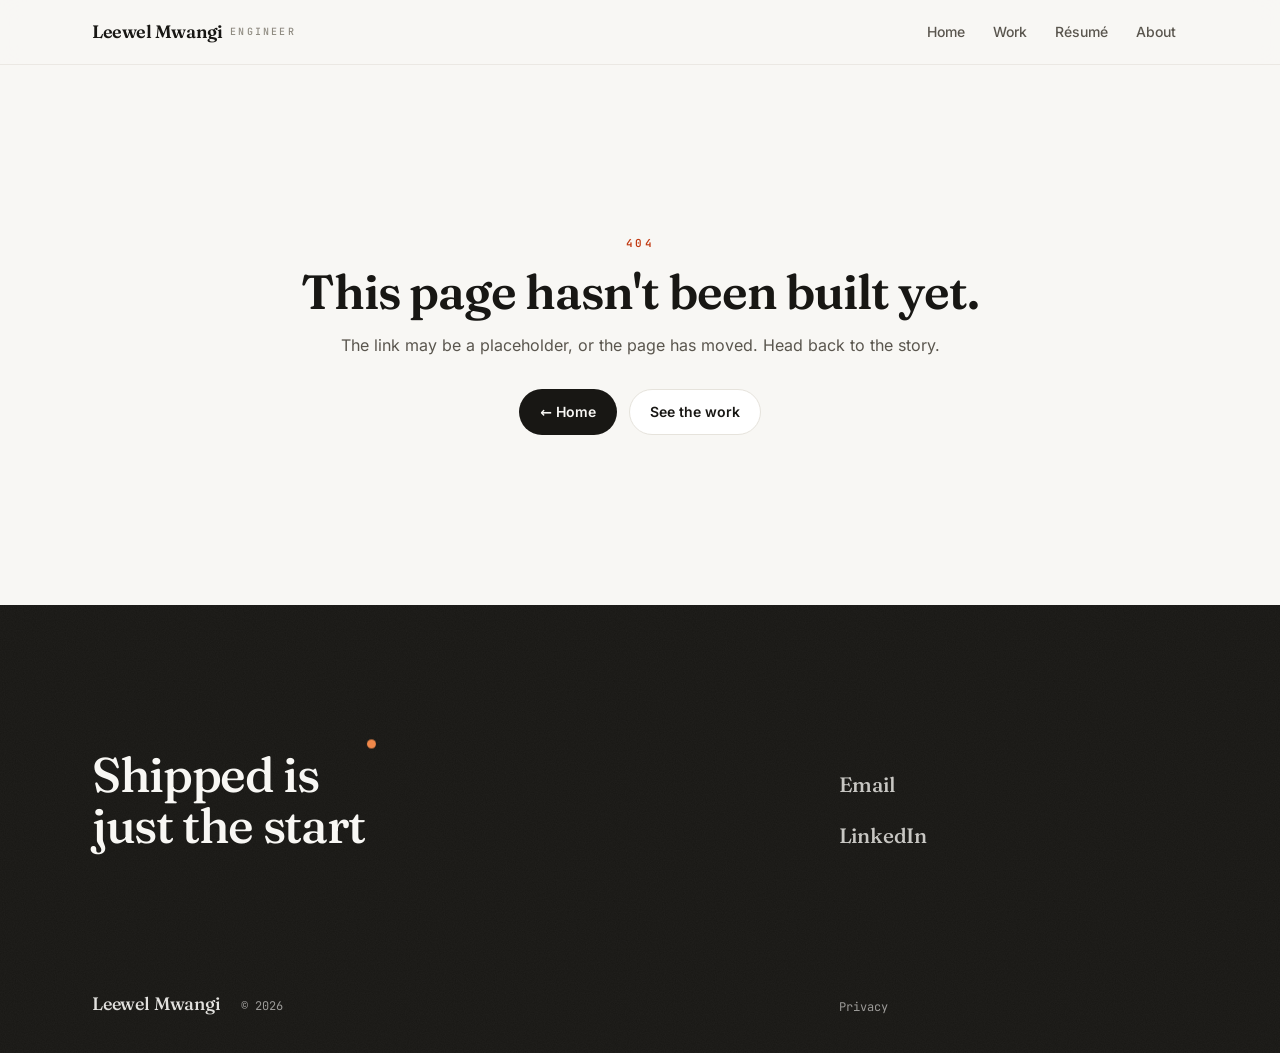
==== commit 3764c0d0: "Publish portfolio analytics" ====
--- a/404/index.html
+++ b/404/index.html
@@ -1,4 +1,4 @@
-<!DOCTYPE html><html lang="en"><head><meta charSet="utf-8"/><meta name="viewport" content="width=device-width, initial-scale=1"/><link rel="stylesheet" href="/_next/static/css/dda6ed43df173816.css" data-precedence="next"/><link rel="stylesheet" href="/_next/static/css/c33478b03f221fb8.css" data-precedence="next"/><link rel="stylesheet" href="/_next/static/css/b18c43d97103b0ef.css" data-precedence="next"/><link rel="stylesheet" href="/_next/static/css/24539f4addccb46e.css" data-precedence="next"/><link rel="preload" as="script" fetchPriority="low" href="/_next/static/chunks/webpack-d8d8b195d60b8794.js"/><script src="/_next/static/chunks/fd9d1056-462349e6a029f87e.js" async=""></script><script src="/_next/static/chunks/2117-c3ad4d7d2342abe8.js" async=""></script><script src="/_next/static/chunks/main-app-011ec1527de2dac9.js" async=""></script><script src="/_next/static/chunks/2972-194d198fec74020e.js" async=""></script><script src="/_next/static/chunks/app/(en)/404/page-be017ae2c95e5752.js" async=""></script><script src="/_next/static/chunks/2225-bf3eab88cabf53c5.js" async=""></script><script src="/_next/static/chunks/592-103fa8aae9f69fe3.js" async=""></script><script src="/_next/static/chunks/8281-dbec1968aaae4232.js" async=""></script><script src="/_next/static/chunks/9128-6fc33c0970b82e3c.js" async=""></script><script src="/_next/static/chunks/6845-54039d0d0c6c9918.js" async=""></script><script src="/_next/static/chunks/4430-d11f710877cf3b90.js" async=""></script><script src="/_next/static/chunks/app/(en)/layout-405a98cb6a3655e0.js" async=""></script><script src="/_next/static/chunks/215-0a4afc60eec959ce.js" async=""></script><script src="/_next/static/chunks/787-8568f65dedabfa6e.js" async=""></script><script src="/_next/static/chunks/app/(en)/template-633cb2a63210232a.js" async=""></script><meta name="robots" content="noindex"/><title>Leewel Mwangi — Senior Software Engineer | Full-Stack Product Engineer</title><meta name="description" content="Seven years of production engineering across fintech, telecom, public-service platforms and real-time communication. I work across frontend architecture, backend and API integration, technical design, testing, releases and production troubleshooting — taking a change from an unclear request through to what happens after it is deployed."/><meta property="og:title" content="Leewel Mwangi — Senior Software Engineer | Full-Stack Product Engineer"/><meta property="og:description" content="Seven years of production engineering across fintech, telecom, public-service platforms and real-time communication, in Nairobi."/><meta property="og:type" content="website"/><meta name="twitter:card" content="summary"/><meta name="twitter:title" content="Leewel Mwangi — Senior Software Engineer | Full-Stack Product Engineer"/><meta name="twitter:description" content="Seven years of production engineering across fintech, telecom, public-service platforms and real-time communication, in Nairobi."/><link rel="icon" href="/favicon.ico"/><script src="/_next/static/chunks/polyfills-42372ed130431b0a.js" noModule=""></script></head><body class="font-sans antialiased"><style data-project-themes="">:root:has([data-project-page][data-project-theme="chatsasa"]){color-scheme:dark;--paper:11 22 48;--surface:22 33 58;--raised:31 41 66;--ink:233 238 247;--muted:144 152 167;--faint:109 117 136;--line:51 61 84;--accent:79 131 255;--accent-soft:22 39 81;--accent-ink:79 131 255;--accent-2:79 131 255;--ink-paper:11 22 48;--ink-accent:79 131 255;--residue:79 131 255}
+<!DOCTYPE html><html lang="en"><head><meta charSet="utf-8"/><meta name="viewport" content="width=device-width, initial-scale=1"/><link rel="stylesheet" href="/_next/static/css/dda6ed43df173816.css" data-precedence="next"/><link rel="stylesheet" href="/_next/static/css/f82a22a22532ecb1.css" data-precedence="next"/><link rel="stylesheet" href="/_next/static/css/b18c43d97103b0ef.css" data-precedence="next"/><link rel="stylesheet" href="/_next/static/css/24539f4addccb46e.css" data-precedence="next"/><link rel="preload" as="script" fetchPriority="low" href="/_next/static/chunks/webpack-19033ec4729b4ed5.js"/><script src="/_next/static/chunks/fd9d1056-462349e6a029f87e.js" async=""></script><script src="/_next/static/chunks/2117-c3ad4d7d2342abe8.js" async=""></script><script src="/_next/static/chunks/main-app-011ec1527de2dac9.js" async=""></script><script src="/_next/static/chunks/2972-194d198fec74020e.js" async=""></script><script src="/_next/static/chunks/app/(en)/404/page-be017ae2c95e5752.js" async=""></script><script src="/_next/static/chunks/2225-bf3eab88cabf53c5.js" async=""></script><script src="/_next/static/chunks/592-103fa8aae9f69fe3.js" async=""></script><script src="/_next/static/chunks/8281-dbec1968aaae4232.js" async=""></script><script src="/_next/static/chunks/9128-23ec48598ca45815.js" async=""></script><script src="/_next/static/chunks/6845-509de89170e55fdf.js" async=""></script><script src="/_next/static/chunks/4430-433734b5408ccaba.js" async=""></script><script src="/_next/static/chunks/app/(en)/layout-405a98cb6a3655e0.js" async=""></script><script src="/_next/static/chunks/215-0a4afc60eec959ce.js" async=""></script><script src="/_next/static/chunks/787-8568f65dedabfa6e.js" async=""></script><script src="/_next/static/chunks/app/(en)/template-c9d6f056e0727e8b.js" async=""></script><meta name="robots" content="noindex"/><title>Leewel Mwangi — Senior Software Engineer | Full-Stack Product Engineer</title><meta name="description" content="Seven years of production engineering across fintech, telecom, public-service platforms and real-time communication. I work across frontend architecture, backend and API integration, technical design, testing, releases and production troubleshooting — taking a change from an unclear request through to what happens after it is deployed."/><meta property="og:title" content="Leewel Mwangi — Senior Software Engineer | Full-Stack Product Engineer"/><meta property="og:description" content="Seven years of production engineering across fintech, telecom, public-service platforms and real-time communication, in Nairobi."/><meta property="og:type" content="website"/><meta name="twitter:card" content="summary"/><meta name="twitter:title" content="Leewel Mwangi — Senior Software Engineer | Full-Stack Product Engineer"/><meta name="twitter:description" content="Seven years of production engineering across fintech, telecom, public-service platforms and real-time communication, in Nairobi."/><link rel="icon" href="/favicon.ico"/><script src="/_next/static/chunks/polyfills-42372ed130431b0a.js" noModule=""></script></head><body class="font-sans antialiased"><style data-project-themes="">:root:has([data-project-page][data-project-theme="chatsasa"]){color-scheme:dark;--paper:11 22 48;--surface:22 33 58;--raised:31 41 66;--ink:233 238 247;--muted:144 152 167;--faint:109 117 136;--line:51 61 84;--accent:79 131 255;--accent-soft:22 39 81;--accent-ink:79 131 255;--accent-2:79 131 255;--ink-paper:11 22 48;--ink-accent:79 131 255;--residue:79 131 255}
 :root:has([data-project-page][data-project-theme="telecom"]){color-scheme:dark;--paper:36 22 48;--surface:46 33 58;--raised:55 41 66;--ink:243 238 252;--muted:160 152 170;--faint:129 119 140;--line:73 61 85;--accent:169 125 255;--accent-soft:57 38 81;--accent-ink:169 125 255;--accent-2:255 94 58;--ink-paper:36 22 48;--ink-accent:169 125 255;--residue:169 125 255}
 :root:has([data-project-page][data-project-theme="publicServices"]){color-scheme:light;--paper:230 218 184;--surface:241 235 216;--raised:250 247 239;--ink:22 38 28;--muted:91 97 79;--faint:120 123 101;--line:188 182 153;--accent:14 92 51;--accent-soft:195 198 163;--accent-ink:14 92 51;--accent-2:212 163 38;--ink-paper:230 218 184;--ink-accent:14 92 51;--residue:14 92 51}
 :root:has([data-project-page][data-project-theme="cards"]){color-scheme:dark;--paper:12 58 43;--surface:23 68 53;--raised:33 75 61;--ink:240 250 243;--muted:160 183 173;--faint:124 152 141;--line:53 93 79;--accent:155 227 184;--accent-soft:35 85 66;--accent-ink:155 227 184;--accent-2:155 227 184;--ink-paper:12 58 43;--ink-accent:155 227 184;--residue:155 227 184}
@@ -7,4 +7,4 @@
 :root:has([data-project-residue="telecom"]){--residue:169 125 255}
 :root:has([data-project-residue="publicServices"]){--residue:14 92 51}
 :root:has([data-project-residue="cards"]){--residue:155 227 184}
-:root:has([data-project-residue="fingo"]){--residue:216 255 61}</style><a href="#main" class="sr-only focus:not-sr-only focus:fixed focus:left-4 focus:top-4 focus:z-[100] focus:rounded-full focus:bg-ink focus:px-4 focus:py-2 focus:text-paper">Skip to content</a><header data-site-chrome="true" class="sticky top-0 z-40 border-b border-line/70 bg-paper/80 backdrop-blur-md"><nav class="container-content flex h-16 items-center justify-between gap-2"><a class="group flex shrink-0 items-baseline gap-2 whitespace-nowrap font-display text-[15.5px] font-semibold tracking-tight xs:text-[17px] sm:text-lg" href="/">Leewel Mwangi<span class="hidden font-mono text-[10px] font-medium uppercase tracking-eyebrow text-faint sm:inline">Engineer</span></a><div class="-mr-2 flex min-w-0 items-center gap-0.5 overflow-x-auto [-ms-overflow-style:none] [scrollbar-width:none] sm:mr-0 sm:gap-1 [&amp;::-webkit-scrollbar]:hidden"><a class="shrink-0 whitespace-nowrap rounded-full px-2 py-1.5 text-[13px] font-medium transition-colors sm:px-3 sm:text-sm hidden xs:inline-block text-muted hover:text-ink" href="/">Home</a><a class="shrink-0 whitespace-nowrap rounded-full px-2 py-1.5 text-[13px] font-medium transition-colors sm:px-3 sm:text-sm  text-muted hover:text-ink" href="/work/">Work</a><a class="shrink-0 whitespace-nowrap rounded-full px-2 py-1.5 text-[13px] font-medium transition-colors sm:px-3 sm:text-sm  text-muted hover:text-ink" href="/resume/">Résumé</a><a class="shrink-0 whitespace-nowrap rounded-full px-2 py-1.5 text-[13px] font-medium transition-colors sm:px-3 sm:text-sm  text-muted hover:text-ink" href="/about/">About</a></div></nav></header><main id="main"><div class="container-content flex min-h-[60vh] flex-col items-center justify-center py-24 text-center"><div class="eyebrow">404</div><h1 class="display mt-4 text-[clamp(2rem,5vw,3rem)]">This page hasn&#x27;t been built yet.</h1><p class="mt-4 max-w-prose text-muted">The link may be a placeholder, or the page has moved. Head back to the story.</p><div class="mt-8 flex flex-wrap justify-center gap-3"><a class="btn btn-primary" href="/">← Home</a><a class="btn" href="/work/">See the work</a></div></div></main><footer data-site-chrome="true" data-closing="true" class="SiteFooter_footer__aUaTs relative z-[4]"><div class="SiteFooter_field__5oJLe" data-register="house-dark"><span class="SiteFooter_grain__4ZVbu" aria-hidden="true"></span><span class="SiteFooter_point__iR7EN" data-continuing-point="" aria-hidden="true"></span><div class="SiteFooter_inner__23SNm container-content"><p class="SiteFooter_closing__SZSpd">Shipped is just the <span class="SiteFooter_last__a9MtR">start<span class="SiteFooter_stop__ehSUl" data-closing-stop=""><span class="SiteFooter_origin__tza6L" aria-hidden="true"></span>.</span></span></p><nav class="SiteFooter_contact__U2eQQ" aria-label="Contact"><ul class="SiteFooter_destinations__Xp1TN"><li><a href="mailto:leewelkarani@gmail.com?subject=Portfolio%20enquiry" class="SiteFooter_destination__ayheC" data-contact="email"><span class="SiteFooter_word__EVHhw" data-word="">Email</span><span class="SiteFooter_slot__i1JA1" data-slot="" aria-hidden="true"></span></a></li><li><a href="https://www.linkedin.com/in/leewelmwangi" target="_blank" rel="noopener noreferrer" class="SiteFooter_destination__ayheC" data-contact="linkedin"><span class="SiteFooter_word__EVHhw" data-word="">LinkedIn</span><span class="SiteFooter_slot__i1JA1" data-slot="" aria-hidden="true"></span></a></li></ul></nav><p class="SiteFooter_signature__ZsR8R"><span class="SiteFooter_name__1U2ET">Leewel Mwangi</span><span class="SiteFooter_year__Ht8Qt">© <!-- -->2026</span></p><p class="SiteFooter_quiet__xKCQO"><a class="SiteFooter_privacy__caNSS" href="/about/#privacy">Privacy</a></p></div></div></footer><div class="entrance_host__TCyYn" data-entrance-host="" aria-hidden="true"></div><script src="/_next/static/chunks/webpack-d8d8b195d60b8794.js" async=""></script><script>(self.__next_f=self.__next_f||[]).push([0]);self.__next_f.push([2,null])</script><script>self.__next_f.push([1,"1:HL[\"/_next/static/css/dda6ed43df173816.css\",\"style\"]\n2:HL[\"/_next/static/css/c33478b03f221fb8.css\",\"style\"]\n3:HL[\"/_next/static/css/b18c43d97103b0ef.css\",\"style\"]\n4:HL[\"/_next/static/css/24539f4addccb46e.css\",\"style\"]\n"])</script><script>self.__next_f.push([1,"5:I[2846,[],\"\"]\n7:I[2972,[\"2972\",\"static/chunks/2972-194d198fec74020e.js\",\"1139\",\"static/chunks/app/(en)/404/page-be017ae2c95e5752.js\"],\"\"]\n8:I[4707,[],\"\"]\n9:I[6423,[],\"\"]\nb:I[3339,[\"2972\",\"static/chunks/2972-194d198fec74020e.js\",\"2225\",\"static/chunks/2225-bf3eab88cabf53c5.js\",\"592\",\"static/chunks/592-103fa8aae9f69fe3.js\",\"8281\",\"static/chunks/8281-dbec1968aaae4232.js\",\"9128\",\"static/chunks/9128-6fc33c0970b82e3c.js\",\"6845\",\"static/chunks/6845-54039d0d0c6c9918.js\",\"4430\",\"static/chunks/4430-d11f710877cf3b90.js\",\"1439\",\"static/chunks/app/(en)/layout-405a98cb6a3655e0.js\"],\"SiteNav\"]\nc:I[4752,[\"215\",\"static/chunks/215-0a4afc60eec959ce.js\",\"592\",\"static/chunks/592-103fa8aae9f69fe3.js\",\"787\",\"static/chunks/787-8568f65dedabfa6e.js\",\"6845\",\"static/chunks/6845-54039d0d0c6c9918.js\",\"59\",\"static/chunks/app/(en)/template-633cb2a63210232a.js\"],\"default\"]\nd:I[5127,[\"2972\",\"static/chunks/2972-194d198fec74020e.js\",\"2225\",\"static/chunks/2225-bf3eab88cabf53c5.js\",\"592\",\"static/chunks/592-103fa8aae9f69fe3.js\",\"8281\",\"static/chunks/8281-dbec1968aaae4232.js\",\"9128\",\"static/chunks/9128-6fc33c0970b82e3c.js\",\"6845\",\"static/chunks/6845-54039d0d0c6c9918.js\",\"4430\",\"static/chunks/4430-d11f710877cf3b90.js\",\"1439\",\"static/chunks/app/(en)/layout-405a98cb6a3655e0.js\"],\"SiteFooter\"]\ne:I[2803,[\"2972\",\"static/chunks/2972-194d198fec74020e.js\",\"2225\",\"static/chunks/2225-bf3eab88cabf53c5.js\",\"592\",\"static/chunks/592-103fa8aae9f69fe3.js\",\"8281\",\"static/chunks/8281-dbec1968aaae4232.js\",\"9128\",\"static/chunks/9128-6fc33c0970b82e3c.js\",\"6845\",\"static/chunks/6845-54039d0d0c6c9918.js\",\"4430\",\"static/chunks/4430-d11f710877cf3b90.js\",\"1439\",\"static/chunks/app/(en)/layout-405a98cb6a3655e0.js\"],\"EntranceHost\"]\nf:I[6082,[\"2972\",\"static/chunks/2972-194d198fec74020e.js\",\"2225\",\"static/chunks/2225-bf3eab88cabf53c5.js\",\"592\",\"static/chunks/592-103fa8aae9f69fe3.js\",\"8281\",\"static/chunks/8281-dbec1968aaae4232.js\",\"9128\",\"static/chunks/9128-6fc33c0970b82e3c.js\",\"6845\",\"static/chunks/6845-54039d0d0c6c9918.js\",\"4430\",\"static/chunks/4430-d11f710877cf3b90.js\",\"1439\",\"stat"])</script><script>self.__next_f.push([1,"ic/chunks/app/(en)/layout-405a98cb6a3655e0.js\"],\"IntentCursor\"]\n10:I[9439,[\"2972\",\"static/chunks/2972-194d198fec74020e.js\",\"2225\",\"static/chunks/2225-bf3eab88cabf53c5.js\",\"592\",\"static/chunks/592-103fa8aae9f69fe3.js\",\"8281\",\"static/chunks/8281-dbec1968aaae4232.js\",\"9128\",\"static/chunks/9128-6fc33c0970b82e3c.js\",\"6845\",\"static/chunks/6845-54039d0d0c6c9918.js\",\"4430\",\"static/chunks/4430-d11f710877cf3b90.js\",\"1439\",\"static/chunks/app/(en)/layout-405a98cb6a3655e0.js\"],\"AnalyticsProvider\"]\n12:I[1060,[],\"\"]\na:T87f,"])</script><script>self.__next_f.push([1,":root:has([data-project-page][data-project-theme=\"chatsasa\"]){color-scheme:dark;--paper:11 22 48;--surface:22 33 58;--raised:31 41 66;--ink:233 238 247;--muted:144 152 167;--faint:109 117 136;--line:51 61 84;--accent:79 131 255;--accent-soft:22 39 81;--accent-ink:79 131 255;--accent-2:79 131 255;--ink-paper:11 22 48;--ink-accent:79 131 255;--residue:79 131 255}\n:root:has([data-project-page][data-project-theme=\"telecom\"]){color-scheme:dark;--paper:36 22 48;--surface:46 33 58;--raised:55 41 66;--ink:243 238 252;--muted:160 152 170;--faint:129 119 140;--line:73 61 85;--accent:169 125 255;--accent-soft:57 38 81;--accent-ink:169 125 255;--accent-2:255 94 58;--ink-paper:36 22 48;--ink-accent:169 125 255;--residue:169 125 255}\n:root:has([data-project-page][data-project-theme=\"publicServices\"]){color-scheme:light;--paper:230 218 184;--surface:241 235 216;--raised:250 247 239;--ink:22 38 28;--muted:91 97 79;--faint:120 123 101;--line:188 182 153;--accent:14 92 51;--accent-soft:195 198 163;--accent-ink:14 92 51;--accent-2:212 163 38;--ink-paper:230 218 184;--ink-accent:14 92 51;--residue:14 92 51}\n:root:has([data-project-page][data-project-theme=\"cards\"]){color-scheme:dark;--paper:12 58 43;--surface:23 68 53;--raised:33 75 61;--ink:240 250 243;--muted:160 183 173;--faint:124 152 141;--line:53 93 79;--accent:155 227 184;--accent-soft:35 85 66;--accent-ink:155 227 184;--accent-2:155 227 184;--ink-paper:12 58 43;--ink-accent:155 227 184;--residue:155 227 184}\n:root:has([data-project-page][data-project-theme=\"fingo\"]){color-scheme:dark;--paper:111 47 242;--surface:118 57 243;--raised:124 66 243;--ink:255 255 255;--muted:242 236 254;--faint:209 188 251;--line:137 84 244;--accent:216 255 61;--accent-soft:128 80 213;--accent-ink:216 255 61;--accent-2:22 10 44;--ink-paper:111 47 242;--ink-accent:216 255 61;--residue:216 255 61}\n:root:has([data-project-residue=\"chatsasa\"]){--residue:79 131 255}\n:root:has([data-project-residue=\"telecom\"]){--residue:169 125 255}\n:root:has([data-project-residue=\"publicServices\"]){--residue:14 92 51}\n:root:has([data-project-residue=\"cards\"]){--residue:155 227 184}\n:root:has([data-project-residue=\"fingo\"]){--residue:216 255 61}"])</script><script>self.__next_f.push([1,"13:[]\n"])</script><script>self.__next_f.push([1,"0:[\"$\",\"$L5\",null,{\"buildId\":\"NgXIvwptEJXsA1DmBpL0U\",\"assetPrefix\":\"\",\"urlParts\":[\"\",\"404\",\"\"],\"initialTree\":[\"\",{\"children\":[\"(en)\",{\"children\":[\"404\",{\"children\":[\"__PAGE__\",{}]}]},\"$undefined\",\"$undefined\",true]}],\"initialSeedData\":[\"\",{\"children\":[\"(en)\",{\"children\":[\"404\",{\"children\":[\"__PAGE__\",{},[[\"$L6\",[\"$\",\"div\",null,{\"className\":\"container-content flex min-h-[60vh] flex-col items-center justify-center py-24 text-center\",\"children\":[[\"$\",\"div\",null,{\"className\":\"eyebrow\",\"children\":\"404\"}],[\"$\",\"h1\",null,{\"className\":\"display mt-4 text-[clamp(2rem,5vw,3rem)]\",\"children\":\"This page hasn't been built yet.\"}],[\"$\",\"p\",null,{\"className\":\"mt-4 max-w-prose text-muted\",\"children\":\"The link may be a placeholder, or the page has moved. Head back to the story.\"}],[\"$\",\"div\",null,{\"className\":\"mt-8 flex flex-wrap justify-center gap-3\",\"children\":[[\"$\",\"$L7\",null,{\"href\":\"/\",\"className\":\"btn btn-primary\",\"children\":\"← Home\"}],[\"$\",\"$L7\",null,{\"href\":\"/work\",\"className\":\"btn\",\"children\":\"See the work\"}]]}]]}],null],null],null]},[null,[\"$\",\"$L8\",null,{\"parallelRouterKey\":\"children\",\"segmentPath\":[\"children\",\"(en)\",\"children\",\"404\",\"children\"],\"error\":\"$undefined\",\"errorStyles\":\"$undefined\",\"errorScripts\":\"$undefined\",\"template\":[\"$\",\"$L9\",null,{}],\"templateStyles\":\"$undefined\",\"templateScripts\":\"$undefined\",\"notFound\":\"$undefined\",\"notFoundStyles\":\"$undefined\"}]],null]},[[[[\"$\",\"link\",\"0\",{\"rel\":\"stylesheet\",\"href\":\"/_next/static/css/dda6ed43df173816.css\",\"precedence\":\"next\",\"crossOrigin\":\"$undefined\"}],[\"$\",\"link\",\"1\",{\"rel\":\"stylesheet\",\"href\":\"/_next/static/css/c33478b03f221fb8.css\",\"precedence\":\"next\",\"crossOrigin\":\"$undefined\"}],[\"$\",\"link\",\"2\",{\"rel\":\"stylesheet\",\"href\":\"/_next/static/css/b18c43d97103b0ef.css\",\"precedence\":\"next\",\"crossOrigin\":\"$undefined\"}],[\"$\",\"link\",\"3\",{\"rel\":\"stylesheet\",\"href\":\"/_next/static/css/24539f4addccb46e.css\",\"precedence\":\"next\",\"crossOrigin\":\"$undefined\"}]],[\"$\",\"html\",null,{\"lang\":\"en\",\"children\":[\"$\",\"body\",null,{\"className\":\"font-sans antialiased\",\"children\":[[\"$\",\"style\",null,{\"data-project-themes\":\"\",\"dangerouslySetInnerHTML\":{\"__html\":\"$a\"}}],[\"$\",\"a\",null,{\"href\":\"#main\",\"className\":\"sr-only focus:not-sr-only focus:fixed focus:left-4 focus:top-4 focus:z-[100] focus:rounded-full focus:bg-ink focus:px-4 focus:py-2 focus:text-paper\",\"children\":\"Skip to content\"}],[\"$\",\"$Lb\",null,{\"locale\":\"en\",\"available\":[\"en\"],\"strings\":{\"home\":\"Home\",\"work\":\"Work\",\"resume\":\"Résumé\",\"about\":\"About\",\"brandRole\":\"Engineer\",\"language\":{\"groupLabel\":\"Language\",\"current\":\"Current language\",\"switchTo\":\"Switch to {language}\",\"openSheet\":\"Change language\",\"sheetTitle\":\"Language\",\"sheetClose\":\"Close\",\"perspectiveLabel\":\"Language / Perspective\"}}}],[\"$\",\"main\",null,{\"id\":\"main\",\"children\":[\"$\",\"$L8\",null,{\"parallelRouterKey\":\"children\",\"segmentPath\":[\"children\",\"(en)\",\"children\"],\"error\":\"$undefined\",\"errorStyles\":\"$undefined\",\"errorScripts\":\"$undefined\",\"template\":[\"$\",\"$Lc\",null,{\"children\":[\"$\",\"$L9\",null,{}]}],\"templateStyles\":[],\"templateScripts\":[],\"notFound\":[\"$\",\"div\",null,{\"className\":\"container-content flex min-h-[60vh] flex-col items-center justify-center py-24 text-center\",\"children\":[[\"$\",\"div\",null,{\"className\":\"eyebrow\",\"children\":\"404\"}],[\"$\",\"h1\",null,{\"className\":\"display mt-4 text-[clamp(2rem,5vw,3rem)]\",\"children\":\"This page hasn't been built yet.\"}],[\"$\",\"p\",null,{\"className\":\"mt-4 max-w-prose text-muted\",\"children\":\"The link may be a placeholder, or the page has moved. Head back to the story.\"}],[\"$\",\"div\",null,{\"className\":\"mt-8 flex flex-wrap justify-center gap-3\",\"children\":[[\"$\",\"$L7\",null,{\"href\":\"/\",\"className\":\"btn btn-primary\",\"children\":\"← Home\"}],[\"$\",\"$L7\",null,{\"href\":\"/work\",\"className\":\"btn\",\"children\":\"See the work\"}]]}]]}],\"notFoundStyles\":[]}]}],[\"$\",\"$Ld\",null,{\"locale\":\"en\",\"strings\":{\"closing\":\"Shipped is just the start.\",\"contact\":\"Contact\",\"privacy\":\"Privacy\"}}],[\"$\",\"$Le\",null,{}],[\"$\",\"$Lf\",null,{}],[\"$\",\"$L10\",null,{}]]}]}]],null],null]},[null,[\"$\",\"$L8\",null,{\"parallelRouterKey\":\"children\",\"segmentPath\":[\"children\"],\"error\":\"$undefined\",\"errorStyles\":\"$undefined\",\"errorScripts\":\"$undefined\",\"template\":[\"$\",\"$L9\",null,{}],\"templateStyles\":\"$undefined\",\"templateScripts\":\"$undefined\",\"notFound\":[[\"$\",\"title\",null,{\"children\":\"404: This page could not be found.\"}],[\"$\",\"div\",null,{\"style\":{\"fontFamily\":\"system-ui,\\\"Segoe UI\\\",Roboto,Helvetica,Arial,sans-serif,\\\"Apple Color Emoji\\\",\\\"Segoe UI Emoji\\\"\",\"height\":\"100vh\",\"textAlign\":\"center\",\"display\":\"flex\",\"flexDirection\":\"column\",\"alignItems\":\"center\",\"justifyContent\":\"center\"},\"children\":[\"$\",\"div\",null,{\"children\":[[\"$\",\"style\",null,{\"dangerouslySetInnerHTML\":{\"__html\":\"body{color:#000;background:#fff;margin:0}.next-error-h1{border-right:1px solid rgba(0,0,0,.3)}@media (prefers-color-scheme:dark){body{color:#fff;background:#000}.next-error-h1{border-right:1px solid rgba(255,255,255,.3)}}\"}}],[\"$\",\"h1\",null,{\"className\":\"next-error-h1\",\"style\":{\"display\":\"inline-block\",\"margin\":\"0 20px 0 0\",\"padding\":\"0 23px 0 0\",\"fontSize\":24,\"fontWeight\":500,\"verticalAlign\":\"top\",\"lineHeight\":\"49px\"},\"children\":\"404\"}],[\"$\",\"div\",null,{\"style\":{\"display\":\"inline-block\"},\"children\":[\"$\",\"h2\",null,{\"style\":{\"fontSize\":14,\"fontWeight\":400,\"lineHeight\":\"49px\",\"margin\":0},\"children\":\"This page could not be found.\"}]}]]}]}]],\"notFoundStyles\":[]}]],null],\"couldBeIntercepted\":false,\"initialHead\":[[\"$\",\"meta\",null,{\"name\":\"robots\",\"content\":\"noindex\"}],\"$L11\"],\"globalErrorComponent\":\"$12\",\"missingSlots\":\"$W13\"}]\n"])</script><script>self.__next_f.push([1,"11:[[\"$\",\"meta\",\"0\",{\"name\":\"viewport\",\"content\":\"width=device-width, initial-scale=1\"}],[\"$\",\"meta\",\"1\",{\"charSet\":\"utf-8\"}],[\"$\",\"title\",\"2\",{\"children\":\"Leewel Mwangi — Senior Software Engineer | Full-Stack Product Engineer\"}],[\"$\",\"meta\",\"3\",{\"name\":\"description\",\"content\":\"Seven years of production engineering across fintech, telecom, public-service platforms and real-time communication. I work across frontend architecture, backend and API integration, technical design, testing, releases and production troubleshooting — taking a change from an unclear request through to what happens after it is deployed.\"}],[\"$\",\"meta\",\"4\",{\"property\":\"og:title\",\"content\":\"Leewel Mwangi — Senior Software Engineer | Full-Stack Product Engineer\"}],[\"$\",\"meta\",\"5\",{\"property\":\"og:description\",\"content\":\"Seven years of production engineering across fintech, telecom, public-service platforms and real-time communication, in Nairobi.\"}],[\"$\",\"meta\",\"6\",{\"property\":\"og:type\",\"content\":\"website\"}],[\"$\",\"meta\",\"7\",{\"name\":\"twitter:card\",\"content\":\"summary\"}],[\"$\",\"meta\",\"8\",{\"name\":\"twitter:title\",\"content\":\"Leewel Mwangi — Senior Software Engineer | Full-Stack Product Engineer\"}],[\"$\",\"meta\",\"9\",{\"name\":\"twitter:description\",\"content\":\"Seven years of production engineering across fintech, telecom, public-service platforms and real-time communication, in Nairobi.\"}],[\"$\",\"link\",\"10\",{\"rel\":\"icon\",\"href\":\"/favicon.ico\"}]]\n6:null\n"])</script></body></html>+:root:has([data-project-residue="fingo"]){--residue:216 255 61}</style><a href="#main" class="sr-only focus:not-sr-only focus:fixed focus:left-4 focus:top-4 focus:z-[100] focus:rounded-full focus:bg-ink focus:px-4 focus:py-2 focus:text-paper">Skip to content</a><header data-site-chrome="true" class="sticky top-0 z-40 border-b border-line/70 bg-paper/80 backdrop-blur-md"><nav class="container-content flex h-16 items-center justify-between gap-2"><a class="group flex min-h-[44px] shrink-0 items-center gap-2 whitespace-nowrap font-display text-[15.5px] font-semibold tracking-tight focus-visible:outline focus-visible:outline-2 focus-visible:outline-offset-2 focus-visible:outline-accent xs:text-[17px] sm:text-lg" href="/">Leewel Mwangi<span class="hidden font-mono text-[10px] font-medium uppercase tracking-eyebrow text-faint sm:inline">Engineer</span></a><div class="-mr-2 flex min-w-0 items-center gap-0.5 overflow-x-auto [-ms-overflow-style:none] [scrollbar-width:none] sm:mr-0 sm:gap-1 [&amp;::-webkit-scrollbar]:hidden"><a class="inline-flex min-h-[44px] items-center shrink-0 whitespace-nowrap rounded-full px-2 py-1.5 text-[13px] font-medium transition-colors focus-visible:outline focus-visible:outline-2 focus-visible:outline-offset-2 focus-visible:outline-accent sm:px-3 sm:text-sm hidden xs:inline-flex text-muted hover:text-ink" href="/">Home</a><a class="inline-flex min-h-[44px] items-center shrink-0 whitespace-nowrap rounded-full px-2 py-1.5 text-[13px] font-medium transition-colors focus-visible:outline focus-visible:outline-2 focus-visible:outline-offset-2 focus-visible:outline-accent sm:px-3 sm:text-sm  text-muted hover:text-ink" href="/work/">Work</a><a class="inline-flex min-h-[44px] items-center shrink-0 whitespace-nowrap rounded-full px-2 py-1.5 text-[13px] font-medium transition-colors focus-visible:outline focus-visible:outline-2 focus-visible:outline-offset-2 focus-visible:outline-accent sm:px-3 sm:text-sm  text-muted hover:text-ink" href="/resume/">Résumé</a><a class="inline-flex min-h-[44px] items-center shrink-0 whitespace-nowrap rounded-full px-2 py-1.5 text-[13px] font-medium transition-colors focus-visible:outline focus-visible:outline-2 focus-visible:outline-offset-2 focus-visible:outline-accent sm:px-3 sm:text-sm  text-muted hover:text-ink" href="/about/">About</a></div></nav></header><main id="main"><div class="container-content flex min-h-[60vh] flex-col items-center justify-center py-24 text-center"><div class="eyebrow">404</div><h1 class="display mt-4 text-[clamp(2rem,5vw,3rem)]">This page hasn&#x27;t been built yet.</h1><p class="mt-4 max-w-prose text-muted">The link may be a placeholder, or the page has moved. Head back to the story.</p><div class="mt-8 flex flex-wrap justify-center gap-3"><a class="btn btn-primary" href="/">← Home</a><a class="btn" href="/work/">See the work</a></div></div></main><footer data-site-chrome="true" data-closing="true" class="SiteFooter_footer__aUaTs relative z-[4]"><div class="SiteFooter_field__5oJLe" data-register="house-dark"><span class="SiteFooter_grain__4ZVbu" aria-hidden="true"></span><span class="SiteFooter_point__iR7EN" data-continuing-point="" aria-hidden="true"></span><div class="SiteFooter_inner__23SNm container-content"><p class="SiteFooter_closing__SZSpd">Shipped is just the <span class="SiteFooter_last__a9MtR">start<span class="SiteFooter_stop__ehSUl" data-closing-stop=""><span class="SiteFooter_origin__tza6L" aria-hidden="true"></span>.</span></span></p><nav class="SiteFooter_contact__U2eQQ" aria-label="Contact"><ul class="SiteFooter_destinations__Xp1TN"><li><a href="mailto:leewelkarani@gmail.com?subject=Portfolio%20enquiry" class="SiteFooter_destination__ayheC" data-contact="email"><span class="SiteFooter_word__EVHhw" data-word="">Email</span><span class="SiteFooter_slot__i1JA1" data-slot="" aria-hidden="true"></span></a></li><li><a href="https://www.linkedin.com/in/leewelmwangi" target="_blank" rel="noopener noreferrer" class="SiteFooter_destination__ayheC" data-contact="linkedin"><span class="SiteFooter_word__EVHhw" data-word="">LinkedIn</span><span class="SiteFooter_slot__i1JA1" data-slot="" aria-hidden="true"></span></a></li></ul></nav><p class="SiteFooter_signature__ZsR8R"><span class="SiteFooter_name__1U2ET">Leewel Mwangi</span><span class="SiteFooter_year__Ht8Qt">© <!-- -->2026</span></p><p class="SiteFooter_quiet__xKCQO"><a class="SiteFooter_privacy__caNSS" href="/about/#privacy">Privacy</a></p></div></div></footer><div class="entrance_host__TCyYn" data-entrance-host="" aria-hidden="true"></div><script src="/_next/static/chunks/webpack-19033ec4729b4ed5.js" async=""></script><script>(self.__next_f=self.__next_f||[]).push([0]);self.__next_f.push([2,null])</script><script>self.__next_f.push([1,"1:HL[\"/_next/static/css/dda6ed43df173816.css\",\"style\"]\n2:HL[\"/_next/static/css/f82a22a22532ecb1.css\",\"style\"]\n3:HL[\"/_next/static/css/b18c43d97103b0ef.css\",\"style\"]\n4:HL[\"/_next/static/css/24539f4addccb46e.css\",\"style\"]\n"])</script><script>self.__next_f.push([1,"5:I[2846,[],\"\"]\n7:I[2972,[\"2972\",\"static/chunks/2972-194d198fec74020e.js\",\"1139\",\"static/chunks/app/(en)/404/page-be017ae2c95e5752.js\"],\"\"]\n8:I[4707,[],\"\"]\n9:I[6423,[],\"\"]\nb:I[3339,[\"2972\",\"static/chunks/2972-194d198fec74020e.js\",\"2225\",\"static/chunks/2225-bf3eab88cabf53c5.js\",\"592\",\"static/chunks/592-103fa8aae9f69fe3.js\",\"8281\",\"static/chunks/8281-dbec1968aaae4232.js\",\"9128\",\"static/chunks/9128-23ec48598ca45815.js\",\"6845\",\"static/chunks/6845-509de89170e55fdf.js\",\"4430\",\"static/chunks/4430-433734b5408ccaba.js\",\"1439\",\"static/chunks/app/(en)/layout-405a98cb6a3655e0.js\"],\"SiteNav\"]\nc:I[4752,[\"215\",\"static/chunks/215-0a4afc60eec959ce.js\",\"592\",\"static/chunks/592-103fa8aae9f69fe3.js\",\"787\",\"static/chunks/787-8568f65dedabfa6e.js\",\"6845\",\"static/chunks/6845-509de89170e55fdf.js\",\"59\",\"static/chunks/app/(en)/template-c9d6f056e0727e8b.js\"],\"default\"]\nd:I[5127,[\"2972\",\"static/chunks/2972-194d198fec74020e.js\",\"2225\",\"static/chunks/2225-bf3eab88cabf53c5.js\",\"592\",\"static/chunks/592-103fa8aae9f69fe3.js\",\"8281\",\"static/chunks/8281-dbec1968aaae4232.js\",\"9128\",\"static/chunks/9128-23ec48598ca45815.js\",\"6845\",\"static/chunks/6845-509de89170e55fdf.js\",\"4430\",\"static/chunks/4430-433734b5408ccaba.js\",\"1439\",\"static/chunks/app/(en)/layout-405a98cb6a3655e0.js\"],\"SiteFooter\"]\ne:I[2803,[\"2972\",\"static/chunks/2972-194d198fec74020e.js\",\"2225\",\"static/chunks/2225-bf3eab88cabf53c5.js\",\"592\",\"static/chunks/592-103fa8aae9f69fe3.js\",\"8281\",\"static/chunks/8281-dbec1968aaae4232.js\",\"9128\",\"static/chunks/9128-23ec48598ca45815.js\",\"6845\",\"static/chunks/6845-509de89170e55fdf.js\",\"4430\",\"static/chunks/4430-433734b5408ccaba.js\",\"1439\",\"static/chunks/app/(en)/layout-405a98cb6a3655e0.js\"],\"EntranceHost\"]\nf:I[6082,[\"2972\",\"static/chunks/2972-194d198fec74020e.js\",\"2225\",\"static/chunks/2225-bf3eab88cabf53c5.js\",\"592\",\"static/chunks/592-103fa8aae9f69fe3.js\",\"8281\",\"static/chunks/8281-dbec1968aaae4232.js\",\"9128\",\"static/chunks/9128-23ec48598ca45815.js\",\"6845\",\"static/chunks/6845-509de89170e55fdf.js\",\"4430\",\"static/chunks/4430-433734b5408ccaba.js\",\"1439\",\"stat"])</script><script>self.__next_f.push([1,"ic/chunks/app/(en)/layout-405a98cb6a3655e0.js\"],\"IntentCursor\"]\n10:I[9439,[\"2972\",\"static/chunks/2972-194d198fec74020e.js\",\"2225\",\"static/chunks/2225-bf3eab88cabf53c5.js\",\"592\",\"static/chunks/592-103fa8aae9f69fe3.js\",\"8281\",\"static/chunks/8281-dbec1968aaae4232.js\",\"9128\",\"static/chunks/9128-23ec48598ca45815.js\",\"6845\",\"static/chunks/6845-509de89170e55fdf.js\",\"4430\",\"static/chunks/4430-433734b5408ccaba.js\",\"1439\",\"static/chunks/app/(en)/layout-405a98cb6a3655e0.js\"],\"AnalyticsProvider\"]\n12:I[1060,[],\"\"]\na:T87f,"])</script><script>self.__next_f.push([1,":root:has([data-project-page][data-project-theme=\"chatsasa\"]){color-scheme:dark;--paper:11 22 48;--surface:22 33 58;--raised:31 41 66;--ink:233 238 247;--muted:144 152 167;--faint:109 117 136;--line:51 61 84;--accent:79 131 255;--accent-soft:22 39 81;--accent-ink:79 131 255;--accent-2:79 131 255;--ink-paper:11 22 48;--ink-accent:79 131 255;--residue:79 131 255}\n:root:has([data-project-page][data-project-theme=\"telecom\"]){color-scheme:dark;--paper:36 22 48;--surface:46 33 58;--raised:55 41 66;--ink:243 238 252;--muted:160 152 170;--faint:129 119 140;--line:73 61 85;--accent:169 125 255;--accent-soft:57 38 81;--accent-ink:169 125 255;--accent-2:255 94 58;--ink-paper:36 22 48;--ink-accent:169 125 255;--residue:169 125 255}\n:root:has([data-project-page][data-project-theme=\"publicServices\"]){color-scheme:light;--paper:230 218 184;--surface:241 235 216;--raised:250 247 239;--ink:22 38 28;--muted:91 97 79;--faint:120 123 101;--line:188 182 153;--accent:14 92 51;--accent-soft:195 198 163;--accent-ink:14 92 51;--accent-2:212 163 38;--ink-paper:230 218 184;--ink-accent:14 92 51;--residue:14 92 51}\n:root:has([data-project-page][data-project-theme=\"cards\"]){color-scheme:dark;--paper:12 58 43;--surface:23 68 53;--raised:33 75 61;--ink:240 250 243;--muted:160 183 173;--faint:124 152 141;--line:53 93 79;--accent:155 227 184;--accent-soft:35 85 66;--accent-ink:155 227 184;--accent-2:155 227 184;--ink-paper:12 58 43;--ink-accent:155 227 184;--residue:155 227 184}\n:root:has([data-project-page][data-project-theme=\"fingo\"]){color-scheme:dark;--paper:111 47 242;--surface:118 57 243;--raised:124 66 243;--ink:255 255 255;--muted:242 236 254;--faint:209 188 251;--line:137 84 244;--accent:216 255 61;--accent-soft:128 80 213;--accent-ink:216 255 61;--accent-2:22 10 44;--ink-paper:111 47 242;--ink-accent:216 255 61;--residue:216 255 61}\n:root:has([data-project-residue=\"chatsasa\"]){--residue:79 131 255}\n:root:has([data-project-residue=\"telecom\"]){--residue:169 125 255}\n:root:has([data-project-residue=\"publicServices\"]){--residue:14 92 51}\n:root:has([data-project-residue=\"cards\"]){--residue:155 227 184}\n:root:has([data-project-residue=\"fingo\"]){--residue:216 255 61}"])</script><script>self.__next_f.push([1,"13:[]\n"])</script><script>self.__next_f.push([1,"0:[\"$\",\"$L5\",null,{\"buildId\":\"DFZCR9zKmtKm6cpgOuUYY\",\"assetPrefix\":\"\",\"urlParts\":[\"\",\"404\",\"\"],\"initialTree\":[\"\",{\"children\":[\"(en)\",{\"children\":[\"404\",{\"children\":[\"__PAGE__\",{}]}]},\"$undefined\",\"$undefined\",true]}],\"initialSeedData\":[\"\",{\"children\":[\"(en)\",{\"children\":[\"404\",{\"children\":[\"__PAGE__\",{},[[\"$L6\",[\"$\",\"div\",null,{\"className\":\"container-content flex min-h-[60vh] flex-col items-center justify-center py-24 text-center\",\"children\":[[\"$\",\"div\",null,{\"className\":\"eyebrow\",\"children\":\"404\"}],[\"$\",\"h1\",null,{\"className\":\"display mt-4 text-[clamp(2rem,5vw,3rem)]\",\"children\":\"This page hasn't been built yet.\"}],[\"$\",\"p\",null,{\"className\":\"mt-4 max-w-prose text-muted\",\"children\":\"The link may be a placeholder, or the page has moved. Head back to the story.\"}],[\"$\",\"div\",null,{\"className\":\"mt-8 flex flex-wrap justify-center gap-3\",\"children\":[[\"$\",\"$L7\",null,{\"href\":\"/\",\"className\":\"btn btn-primary\",\"children\":\"← Home\"}],[\"$\",\"$L7\",null,{\"href\":\"/work\",\"className\":\"btn\",\"children\":\"See the work\"}]]}]]}],null],null],null]},[null,[\"$\",\"$L8\",null,{\"parallelRouterKey\":\"children\",\"segmentPath\":[\"children\",\"(en)\",\"children\",\"404\",\"children\"],\"error\":\"$undefined\",\"errorStyles\":\"$undefined\",\"errorScripts\":\"$undefined\",\"template\":[\"$\",\"$L9\",null,{}],\"templateStyles\":\"$undefined\",\"templateScripts\":\"$undefined\",\"notFound\":\"$undefined\",\"notFoundStyles\":\"$undefined\"}]],null]},[[[[\"$\",\"link\",\"0\",{\"rel\":\"stylesheet\",\"href\":\"/_next/static/css/dda6ed43df173816.css\",\"precedence\":\"next\",\"crossOrigin\":\"$undefined\"}],[\"$\",\"link\",\"1\",{\"rel\":\"stylesheet\",\"href\":\"/_next/static/css/f82a22a22532ecb1.css\",\"precedence\":\"next\",\"crossOrigin\":\"$undefined\"}],[\"$\",\"link\",\"2\",{\"rel\":\"stylesheet\",\"href\":\"/_next/static/css/b18c43d97103b0ef.css\",\"precedence\":\"next\",\"crossOrigin\":\"$undefined\"}],[\"$\",\"link\",\"3\",{\"rel\":\"stylesheet\",\"href\":\"/_next/static/css/24539f4addccb46e.css\",\"precedence\":\"next\",\"crossOrigin\":\"$undefined\"}]],[\"$\",\"html\",null,{\"lang\":\"en\",\"children\":[\"$\",\"body\",null,{\"className\":\"font-sans antialiased\",\"children\":[[\"$\",\"style\",null,{\"data-project-themes\":\"\",\"dangerouslySetInnerHTML\":{\"__html\":\"$a\"}}],[\"$\",\"a\",null,{\"href\":\"#main\",\"className\":\"sr-only focus:not-sr-only focus:fixed focus:left-4 focus:top-4 focus:z-[100] focus:rounded-full focus:bg-ink focus:px-4 focus:py-2 focus:text-paper\",\"children\":\"Skip to content\"}],[\"$\",\"$Lb\",null,{\"locale\":\"en\",\"available\":[\"en\"],\"strings\":{\"home\":\"Home\",\"work\":\"Work\",\"resume\":\"Résumé\",\"about\":\"About\",\"brandRole\":\"Engineer\",\"language\":{\"groupLabel\":\"Language\",\"current\":\"Current language\",\"switchTo\":\"Switch to {language}\",\"openSheet\":\"Change language\",\"sheetTitle\":\"Language\",\"sheetClose\":\"Close\",\"perspectiveLabel\":\"Language / Perspective\"}}}],[\"$\",\"main\",null,{\"id\":\"main\",\"children\":[\"$\",\"$L8\",null,{\"parallelRouterKey\":\"children\",\"segmentPath\":[\"children\",\"(en)\",\"children\"],\"error\":\"$undefined\",\"errorStyles\":\"$undefined\",\"errorScripts\":\"$undefined\",\"template\":[\"$\",\"$Lc\",null,{\"children\":[\"$\",\"$L9\",null,{}]}],\"templateStyles\":[],\"templateScripts\":[],\"notFound\":[\"$\",\"div\",null,{\"className\":\"container-content flex min-h-[60vh] flex-col items-center justify-center py-24 text-center\",\"children\":[[\"$\",\"div\",null,{\"className\":\"eyebrow\",\"children\":\"404\"}],[\"$\",\"h1\",null,{\"className\":\"display mt-4 text-[clamp(2rem,5vw,3rem)]\",\"children\":\"This page hasn't been built yet.\"}],[\"$\",\"p\",null,{\"className\":\"mt-4 max-w-prose text-muted\",\"children\":\"The link may be a placeholder, or the page has moved. Head back to the story.\"}],[\"$\",\"div\",null,{\"className\":\"mt-8 flex flex-wrap justify-center gap-3\",\"children\":[[\"$\",\"$L7\",null,{\"href\":\"/\",\"className\":\"btn btn-primary\",\"children\":\"← Home\"}],[\"$\",\"$L7\",null,{\"href\":\"/work\",\"className\":\"btn\",\"children\":\"See the work\"}]]}]]}],\"notFoundStyles\":[]}]}],[\"$\",\"$Ld\",null,{\"locale\":\"en\",\"strings\":{\"closing\":\"Shipped is just the start.\",\"contact\":\"Contact\",\"privacy\":\"Privacy\"}}],[\"$\",\"$Le\",null,{}],[\"$\",\"$Lf\",null,{}],[\"$\",\"$L10\",null,{}]]}]}]],null],null]},[null,[\"$\",\"$L8\",null,{\"parallelRouterKey\":\"children\",\"segmentPath\":[\"children\"],\"error\":\"$undefined\",\"errorStyles\":\"$undefined\",\"errorScripts\":\"$undefined\",\"template\":[\"$\",\"$L9\",null,{}],\"templateStyles\":\"$undefined\",\"templateScripts\":\"$undefined\",\"notFound\":[[\"$\",\"title\",null,{\"children\":\"404: This page could not be found.\"}],[\"$\",\"div\",null,{\"style\":{\"fontFamily\":\"system-ui,\\\"Segoe UI\\\",Roboto,Helvetica,Arial,sans-serif,\\\"Apple Color Emoji\\\",\\\"Segoe UI Emoji\\\"\",\"height\":\"100vh\",\"textAlign\":\"center\",\"display\":\"flex\",\"flexDirection\":\"column\",\"alignItems\":\"center\",\"justifyContent\":\"center\"},\"children\":[\"$\",\"div\",null,{\"children\":[[\"$\",\"style\",null,{\"dangerouslySetInnerHTML\":{\"__html\":\"body{color:#000;background:#fff;margin:0}.next-error-h1{border-right:1px solid rgba(0,0,0,.3)}@media (prefers-color-scheme:dark){body{color:#fff;background:#000}.next-error-h1{border-right:1px solid rgba(255,255,255,.3)}}\"}}],[\"$\",\"h1\",null,{\"className\":\"next-error-h1\",\"style\":{\"display\":\"inline-block\",\"margin\":\"0 20px 0 0\",\"padding\":\"0 23px 0 0\",\"fontSize\":24,\"fontWeight\":500,\"verticalAlign\":\"top\",\"lineHeight\":\"49px\"},\"children\":\"404\"}],[\"$\",\"div\",null,{\"style\":{\"display\":\"inline-block\"},\"children\":[\"$\",\"h2\",null,{\"style\":{\"fontSize\":14,\"fontWeight\":400,\"lineHeight\":\"49px\",\"margin\":0},\"children\":\"This page could not be found.\"}]}]]}]}]],\"notFoundStyles\":[]}]],null],\"couldBeIntercepted\":false,\"initialHead\":[[\"$\",\"meta\",null,{\"name\":\"robots\",\"content\":\"noindex\"}],\"$L11\"],\"globalErrorComponent\":\"$12\",\"missingSlots\":\"$W13\"}]\n"])</script><script>self.__next_f.push([1,"11:[[\"$\",\"meta\",\"0\",{\"name\":\"viewport\",\"content\":\"width=device-width, initial-scale=1\"}],[\"$\",\"meta\",\"1\",{\"charSet\":\"utf-8\"}],[\"$\",\"title\",\"2\",{\"children\":\"Leewel Mwangi — Senior Software Engineer | Full-Stack Product Engineer\"}],[\"$\",\"meta\",\"3\",{\"name\":\"description\",\"content\":\"Seven years of production engineering across fintech, telecom, public-service platforms and real-time communication. I work across frontend architecture, backend and API integration, technical design, testing, releases and production troubleshooting — taking a change from an unclear request through to what happens after it is deployed.\"}],[\"$\",\"meta\",\"4\",{\"property\":\"og:title\",\"content\":\"Leewel Mwangi — Senior Software Engineer | Full-Stack Product Engineer\"}],[\"$\",\"meta\",\"5\",{\"property\":\"og:description\",\"content\":\"Seven years of production engineering across fintech, telecom, public-service platforms and real-time communication, in Nairobi.\"}],[\"$\",\"meta\",\"6\",{\"property\":\"og:type\",\"content\":\"website\"}],[\"$\",\"meta\",\"7\",{\"name\":\"twitter:card\",\"content\":\"summary\"}],[\"$\",\"meta\",\"8\",{\"name\":\"twitter:title\",\"content\":\"Leewel Mwangi — Senior Software Engineer | Full-Stack Product Engineer\"}],[\"$\",\"meta\",\"9\",{\"name\":\"twitter:description\",\"content\":\"Seven years of production engineering across fintech, telecom, public-service platforms and real-time communication, in Nairobi.\"}],[\"$\",\"link\",\"10\",{\"rel\":\"icon\",\"href\":\"/favicon.ico\"}]]\n6:null\n"])</script></body></html>
--- a/_next/static/css/f82a22a22532ecb1.css
+++ b/_next/static/css/f82a22a22532ecb1.css
@@ -0,0 +1,3 @@
+*,:after,:before{--tw-border-spacing-x:0;--tw-border-spacing-y:0;--tw-translate-x:0;--tw-translate-y:0;--tw-rotate:0;--tw-skew-x:0;--tw-skew-y:0;--tw-scale-x:1;--tw-scale-y:1;--tw-pan-x: ;--tw-pan-y: ;--tw-pinch-zoom: ;--tw-scroll-snap-strictness:proximity;--tw-gradient-from-position: ;--tw-gradient-via-position: ;--tw-gradient-to-position: ;--tw-ordinal: ;--tw-slashed-zero: ;--tw-numeric-figure: ;--tw-numeric-spacing: ;--tw-numeric-fraction: ;--tw-ring-inset: ;--tw-ring-offset-width:0px;--tw-ring-offset-color:#fff;--tw-ring-color:rgba(59,130,246,.5);--tw-ring-offset-shadow:0 0 #0000;--tw-ring-shadow:0 0 #0000;--tw-shadow:0 0 #0000;--tw-shadow-colored:0 0 #0000;--tw-blur: ;--tw-brightness: ;--tw-contrast: ;--tw-grayscale: ;--tw-hue-rotate: ;--tw-invert: ;--tw-saturate: ;--tw-sepia: ;--tw-drop-shadow: ;--tw-backdrop-blur: ;--tw-backdrop-brightness: ;--tw-backdrop-contrast: ;--tw-backdrop-grayscale: ;--tw-backdrop-hue-rotate: ;--tw-backdrop-invert: ;--tw-backdrop-opacity: ;--tw-backdrop-saturate: ;--tw-backdrop-sepia: ;--tw-contain-size: ;--tw-contain-layout: ;--tw-contain-paint: ;--tw-contain-style: }::backdrop{--tw-border-spacing-x:0;--tw-border-spacing-y:0;--tw-translate-x:0;--tw-translate-y:0;--tw-rotate:0;--tw-skew-x:0;--tw-skew-y:0;--tw-scale-x:1;--tw-scale-y:1;--tw-pan-x: ;--tw-pan-y: ;--tw-pinch-zoom: ;--tw-scroll-snap-strictness:proximity;--tw-gradient-from-position: ;--tw-gradient-via-position: ;--tw-gradient-to-position: ;--tw-ordinal: ;--tw-slashed-zero: ;--tw-numeric-figure: ;--tw-numeric-spacing: ;--tw-numeric-fraction: ;--tw-ring-inset: ;--tw-ring-offset-width:0px;--tw-ring-offset-color:#fff;--tw-ring-color:rgba(59,130,246,.5);--tw-ring-offset-shadow:0 0 #0000;--tw-ring-shadow:0 0 #0000;--tw-shadow:0 0 #0000;--tw-shadow-colored:0 0 #0000;--tw-blur: ;--tw-brightness: ;--tw-contrast: ;--tw-grayscale: ;--tw-hue-rotate: ;--tw-invert: ;--tw-saturate: ;--tw-sepia: ;--tw-drop-shadow: ;--tw-backdrop-blur: ;--tw-backdrop-brightness: ;--tw-backdrop-contrast: ;--tw-backdrop-grayscale: ;--tw-backdrop-hue-rotate: ;--tw-backdrop-invert: ;--tw-backdrop-opacity: ;--tw-backdrop-saturate: ;--tw-backdrop-sepia: ;--tw-contain-size: ;--tw-contain-layout: ;--tw-contain-paint: ;--tw-contain-style: }/*
+! tailwindcss v3.4.19 | MIT License | https://tailwindcss.com
+*/*,:after,:before{box-sizing:border-box;border:0 solid #e5e7eb}:after,:before{--tw-content:""}:host,html{line-height:1.5;-webkit-text-size-adjust:100%;-moz-tab-size:4;-o-tab-size:4;tab-size:4;font-family:var(--font-sans),system-ui,sans-serif;font-feature-settings:normal;font-variation-settings:normal;-webkit-tap-highlight-color:transparent}body{margin:0;line-height:inherit}hr{height:0;color:inherit;border-top-width:1px}abbr:where([title]){-webkit-text-decoration:underline dotted;text-decoration:underline dotted}h1,h2,h3,h4,h5,h6{font-size:inherit;font-weight:inherit}a{color:inherit;text-decoration:inherit}b,strong{font-weight:bolder}code,kbd,pre,samp{font-family:var(--font-mono),ui-monospace,monospace;font-feature-settings:normal;font-variation-settings:normal;font-size:1em}small{font-size:80%}sub,sup{font-size:75%;line-height:0;position:relative;vertical-align:baseline}sub{bottom:-.25em}sup{top:-.5em}table{text-indent:0;border-color:inherit;border-collapse:collapse}button,input,optgroup,select,textarea{font-family:inherit;font-feature-settings:inherit;font-variation-settings:inherit;font-size:100%;font-weight:inherit;line-height:inherit;letter-spacing:inherit;color:inherit;margin:0;padding:0}button,select{text-transform:none}button,input:where([type=button]),input:where([type=reset]),input:where([type=submit]){-webkit-appearance:button;background-color:transparent;background-image:none}:-moz-focusring{outline:auto}:-moz-ui-invalid{box-shadow:none}progress{vertical-align:baseline}::-webkit-inner-spin-button,::-webkit-outer-spin-button{height:auto}[type=search]{-webkit-appearance:textfield;outline-offset:-2px}::-webkit-search-decoration{-webkit-appearance:none}::-webkit-file-upload-button{-webkit-appearance:button;font:inherit}summary{display:list-item}blockquote,dd,dl,figure,h1,h2,h3,h4,h5,h6,hr,p,pre{margin:0}fieldset{margin:0}fieldset,legend{padding:0}menu,ol,ul{list-style:none;margin:0;padding:0}dialog{padding:0}textarea{resize:vertical}input::-moz-placeholder,textarea::-moz-placeholder{opacity:1;color:#9ca3af}input::placeholder,textarea::placeholder{opacity:1;color:#9ca3af}[role=button],button{cursor:pointer}:disabled{cursor:default}audio,canvas,embed,iframe,img,object,svg,video{display:block;vertical-align:middle}img,video{max-width:100%;height:auto}[hidden]:where(:not([hidden=until-found])){display:none}.container{width:100%}@media (min-width:380px){.container{max-width:380px}}@media (min-width:640px){.container{max-width:640px}}@media (min-width:768px){.container{max-width:768px}}@media (min-width:1024px){.container{max-width:1024px}}@media (min-width:1280px){.container{max-width:1280px}}@media (min-width:1536px){.container{max-width:1536px}}.container-content{margin-left:auto;margin-right:auto;width:100%;max-width:1160px;padding-left:1.5rem;padding-right:1.5rem}@media (min-width:768px){.container-content{padding-left:2rem;padding-right:2rem}}.eyebrow{font-family:var(--font-mono),ui-monospace,monospace;font-size:11px;font-weight:600;text-transform:uppercase;letter-spacing:.22em;--tw-text-opacity:1;color:rgb(var(--accent)/var(--tw-text-opacity,1))}.display{font-family:var(--font-display),Georgia,serif;font-weight:600;line-height:1.04;letter-spacing:-.02em}@media print{.display{font-size:12pt}}.t-display{font-family:var(--font-display),Georgia,serif;font-weight:600;line-height:1.05;letter-spacing:-.022em}@media print{.t-display{font-size:12pt}}.t-display{font-size:clamp(2.1rem,4.6vw,3.2rem)}.t-page{font-family:var(--font-display),Georgia,serif;font-weight:600;line-height:1.1;letter-spacing:-.018em}@media print{.t-page{font-size:12pt}}.t-page{font-size:clamp(1.6rem,3.1vw,2.15rem)}.t-section{font-family:var(--font-display),Georgia,serif;font-size:19px;font-weight:600;line-height:1.25;letter-spacing:-.01em}@media print{.t-section{font-size:12pt}}@media (min-width:768px){.t-section{font-size:21px}}.t-body{font-size:var(--t-body-size);line-height:var(--t-body-leading);color:rgb(var(--ink)/var(--tw-text-opacity,1))}.t-body,.t-compact{max-width:var(--t-measure);--tw-text-opacity:1}.t-compact{font-size:var(--t-compact-size);line-height:1.58;color:rgb(var(--muted)/var(--tw-text-opacity,1))}.t-meta{font-size:12px;line-height:1.5;letter-spacing:.01em;color:rgb(var(--muted)/var(--tw-text-opacity,1))}.t-caption,.t-meta{font-family:var(--font-mono),ui-monospace,monospace;--tw-text-opacity:1}.t-caption{font-size:11px;text-transform:uppercase;line-height:1.4;letter-spacing:.22em}.t-caption,.t-evidence{color:rgb(var(--faint)/var(--tw-text-opacity,1))}.t-evidence{font-size:13.5px;line-height:1.55;max-width:var(--t-measure-tight)}.t-evidence,.t-nav{--tw-text-opacity:1}.t-nav{display:inline-flex;min-height:44px;align-items:center;gap:.5rem;font-size:14px;font-weight:600;line-height:1;color:rgb(var(--ink)/var(--tw-text-opacity,1));transition-property:color,background-color,border-color,text-decoration-color,fill,stroke;transition-timing-function:cubic-bezier(.4,0,.2,1);transition-duration:.2s}.t-nav:focus-visible{outline-style:solid;outline-width:2px;outline-offset:2px;outline-color:rgb(var(--accent)/1)}.t-label{font-size:13px;font-weight:600;line-height:1.25;letter-spacing:.005em}.measure{max-width:var(--t-measure)}.measure-tight{max-width:var(--t-measure-tight)}.panel-inset{border-radius:1rem;border-width:1px;border-color:rgb(var(--line)/.7);--tw-bg-opacity:1;background-color:rgb(var(--surface)/var(--tw-bg-opacity,1))}.panel-ruled{border-top-width:1px;border-color:rgb(var(--line)/var(--tw-border-opacity,1));padding-top:1.5rem}.btn,.panel-ruled{--tw-border-opacity:1}.btn{display:inline-flex;cursor:pointer;align-items:center;justify-content:center;gap:.5rem;border-radius:9999px;border-width:1px;border-color:rgb(var(--line)/var(--tw-border-opacity,1));--tw-bg-opacity:1;background-color:rgb(var(--raised)/var(--tw-bg-opacity,1));padding:.75rem 1.25rem;font-size:.875rem;line-height:1.25rem;font-weight:600;--tw-text-opacity:1;color:rgb(var(--ink)/var(--tw-text-opacity,1));transition-property:all;transition-timing-function:cubic-bezier(.4,0,.2,1);transition-duration:.2s}.btn:hover{--tw-translate-y:-0.125rem;transform:translate(var(--tw-translate-x),var(--tw-translate-y)) rotate(var(--tw-rotate)) skewX(var(--tw-skew-x)) skewY(var(--tw-skew-y)) scaleX(var(--tw-scale-x)) scaleY(var(--tw-scale-y));border-color:rgb(var(--ink)/.3)}.btn:focus-visible{outline-style:solid;outline-width:2px;outline-offset:2px;outline-color:rgb(var(--accent)/1)}.btn:disabled{cursor:not-allowed;opacity:.5}.btn-primary{background-color:rgb(var(--ink)/var(--tw-bg-opacity,1))}.btn-primary,.btn-primary:hover{border-color:transparent;--tw-bg-opacity:1;--tw-text-opacity:1;color:rgb(var(--paper)/var(--tw-text-opacity,1))}.btn-primary:hover{background-color:rgb(var(--accent)/var(--tw-bg-opacity,1))}.btn-ghost{border-color:transparent;color:rgb(var(--muted)/var(--tw-text-opacity,1))}.btn-ghost,.btn-ghost:hover{background-color:transparent;--tw-text-opacity:1}.btn-ghost:hover{color:rgb(var(--ink)/var(--tw-text-opacity,1))}.chip{gap:.375rem;border-radius:9999px;border-width:1px;--tw-border-opacity:1;border-color:rgb(var(--line)/var(--tw-border-opacity,1));--tw-bg-opacity:1;background-color:rgb(var(--surface)/var(--tw-bg-opacity,1));padding:.375rem .75rem;color:rgb(var(--muted)/var(--tw-text-opacity,1))}.chip,.kicker{display:inline-flex;align-items:center;font-family:var(--font-mono),ui-monospace,monospace;font-size:11px;font-weight:500;--tw-text-opacity:1}.kicker{gap:.5rem;text-transform:uppercase;letter-spacing:.22em;color:rgb(var(--faint)/var(--tw-text-opacity,1))}.dot-grid{background-image:radial-gradient(rgb(var(--ink)/.05) 1px,transparent 1px);background-size:22px 22px}.sr-only{position:absolute;width:1px;height:1px;padding:0;margin:-1px;overflow:hidden;clip:rect(0,0,0,0);white-space:nowrap;border-width:0}.pointer-events-none{pointer-events:none}.pointer-events-auto{pointer-events:auto}.visible{visibility:visible}.invisible{visibility:hidden}.collapse{visibility:collapse}.static{position:static}.fixed{position:fixed}.absolute{position:absolute}.relative{position:relative}.sticky{position:sticky}.-inset-10{inset:-2.5rem}.-inset-6{inset:-1.5rem}.inset-0{inset:0}.inset-\[20\%\]{inset:20%}.inset-\[22\%\]{inset:22%}.inset-\[7\%\]{inset:7%}.inset-\[8\%\]{inset:8%}.inset-x-0{left:0;right:0}.inset-x-3{left:.75rem;right:.75rem}.inset-y-0{top:0;bottom:0}.-left-24{left:-6rem}.-left-\[31px\]{left:-31px}.-left-\[3px\]{left:-3px}.-right-12{right:-3rem}.-right-2{right:-.5rem}.-right-\[3px\]{right:-3px}.-top-12{top:-3rem}.-top-16{top:-4rem}.-top-28{top:-7rem}.-top-3{top:-.75rem}.-top-40{top:-10rem}.-top-\[3px\]{top:-3px}.bottom-0{bottom:0}.bottom-10{bottom:2.5rem}.bottom-3{bottom:.75rem}.bottom-9{bottom:2.25rem}.bottom-\[11vh\]{bottom:11vh}.bottom-\[16px\]{bottom:16px}.left-0{left:0}.left-1\/2{left:50%}.left-1\/3{left:33.333333%}.left-1\/4{left:25%}.left-2{left:.5rem}.left-3{left:.75rem}.left-6{left:1.5rem}.left-\[10\%\]{left:10%}.right-0{right:0}.right-1\/4{right:25%}.right-3{right:.75rem}.right-4{right:1rem}.right-5{right:1.25rem}.right-6{right:1.5rem}.right-\[-6px\]{right:-6px}.right-\[10\%\]{right:10%}.right-\[6\%\]{right:6%}.right-\[8\%\]{right:8%}.top-0{top:0}.top-1\/2{top:50%}.top-10{top:2.5rem}.top-2{top:.5rem}.top-20{top:5rem}.top-24{top:6rem}.top-3{top:.75rem}.top-4{top:1rem}.top-5{top:1.25rem}.top-6{top:1.5rem}.top-8{top:2rem}.top-9{top:2.25rem}.top-\[10\%\]{top:10%}.top-\[10px\]{top:10px}.top-\[28\%\]{top:28%}.top-\[30px\]{top:30px}.top-\[34px\]{top:34px}.top-\[4\.25rem\]{top:4.25rem}.top-\[4\.5rem\]{top:4.5rem}.top-\[5\.25rem\]{top:5.25rem}.-z-0{z-index:0}.-z-10{z-index:-10}.z-0{z-index:0}.z-10{z-index:10}.z-20{z-index:20}.z-30{z-index:30}.z-40{z-index:40}.z-50{z-index:50}.z-\[10\]{z-index:10}.z-\[15\]{z-index:15}.z-\[1\]{z-index:1}.z-\[20\]{z-index:20}.z-\[2\]{z-index:2}.z-\[30\]{z-index:30}.z-\[3\]{z-index:3}.z-\[40\]{z-index:40}.z-\[4\]{z-index:4}.z-\[5\]{z-index:5}.z-\[60\]{z-index:60}.z-\[6\]{z-index:6}.z-\[70\]{z-index:70}.z-\[80\]{z-index:80}.z-\[8\]{z-index:8}.order-1{order:1}.order-2{order:2}.m-0{margin:0}.-mx-0\.5{margin-left:-.125rem;margin-right:-.125rem}.-mx-1{margin-left:-.25rem;margin-right:-.25rem}.-mx-6{margin-left:-1.5rem;margin-right:-1.5rem}.mx-1{margin-left:.25rem;margin-right:.25rem}.mx-2{margin-left:.5rem;margin-right:.5rem}.mx-auto{margin-left:auto;margin-right:auto}.-ml-px{margin-left:-1px}.-mr-1{margin-right:-.25rem}.-mr-2{margin-right:-.5rem}.-mt-1{margin-top:-.25rem}.mb-1{margin-bottom:.25rem}.mb-10{margin-bottom:2.5rem}.mb-2{margin-bottom:.5rem}.mb-3{margin-bottom:.75rem}.mb-4{margin-bottom:1rem}.mb-5{margin-bottom:1.25rem}.mb-6{margin-bottom:1.5rem}.ml-2{margin-left:.5rem}.ml-4{margin-left:1rem}.ml-\[18px\]{margin-left:18px}.ml-auto{margin-left:auto}.mr-auto{margin-right:auto}.mt-0\.5{margin-top:.125rem}.mt-1{margin-top:.25rem}.mt-1\.5{margin-top:.375rem}.mt-10{margin-top:2.5rem}.mt-12{margin-top:3rem}.mt-14{margin-top:3.5rem}.mt-16{margin-top:4rem}.mt-2{margin-top:.5rem}.mt-2\.5{margin-top:.625rem}.mt-3{margin-top:.75rem}.mt-3\.5{margin-top:.875rem}.mt-4{margin-top:1rem}.mt-5{margin-top:1.25rem}.mt-6{margin-top:1.5rem}.mt-7{margin-top:1.75rem}.mt-8{margin-top:2rem}.mt-9{margin-top:2.25rem}.mt-\[-2px\]{margin-top:-2px}.mt-\[18px\]{margin-top:18px}.mt-\[7px\]{margin-top:7px}.mt-\[8px\]{margin-top:8px}.mt-\[9px\]{margin-top:9px}.mt-auto{margin-top:auto}.\!block{display:block!important}.block{display:block}.inline-block{display:inline-block}.inline{display:inline}.flex{display:flex}.inline-flex{display:inline-flex}.table{display:table}.grid{display:grid}.inline-grid{display:inline-grid}.contents{display:contents}.\!hidden{display:none!important}.hidden{display:none}.aspect-\[1\.585\/1\]{aspect-ratio:1.585/1}.aspect-\[9\/19\]{aspect-ratio:9/19}.h-0\.5{height:.125rem}.h-1{height:.25rem}.h-1\.5{height:.375rem}.h-10{height:2.5rem}.h-11{height:2.75rem}.h-12{height:3rem}.h-14{height:3.5rem}.h-16{height:4rem}.h-2{height:.5rem}.h-2\.5{height:.625rem}.h-24{height:6rem}.h-28{height:7rem}.h-3{height:.75rem}.h-3\.5{height:.875rem}.h-36{height:9rem}.h-4{height:1rem}.h-40{height:10rem}.h-44{height:11rem}.h-48{height:12rem}.h-5{height:1.25rem}.h-56{height:14rem}.h-6{height:1.5rem}.h-64{height:16rem}.h-7{height:1.75rem}.h-72{height:18rem}.h-8{height:2rem}.h-80{height:20rem}.h-9{height:2.25rem}.h-96{height:24rem}.h-\[100vh\]{height:100vh}.h-\[130px\]{height:130px}.h-\[132px\]{height:132px}.h-\[150px\]{height:150px}.h-\[18px\]{height:18px}.h-\[224px\]{height:224px}.h-\[22px\]{height:22px}.h-\[240px\]{height:240px}.h-\[2px\]{height:2px}.h-\[30vh\]{height:30vh}.h-\[34px\]{height:34px}.h-\[3px\]{height:3px}.h-\[40vh\]{height:40vh}.h-\[46vh\]{height:46vh}.h-\[68px\]{height:68px}.h-\[7px\]{height:7px}.h-\[80\%\]{height:80%}.h-\[9px\]{height:9px}.h-auto{height:auto}.h-full{height:100%}.h-px{height:1px}.h-screen{height:100vh}.min-h-\[100svh\]{min-height:100svh}.min-h-\[125vh\]{min-height:125vh}.min-h-\[155vh\]{min-height:155vh}.min-h-\[160vh\]{min-height:160vh}.min-h-\[165vh\]{min-height:165vh}.min-h-\[175vh\]{min-height:175vh}.min-h-\[185vh\]{min-height:185vh}.min-h-\[300px\]{min-height:300px}.min-h-\[36px\]{min-height:36px}.min-h-\[44px\]{min-height:44px}.min-h-\[48px\]{min-height:48px}.min-h-\[5\.5rem\]{min-height:5.5rem}.min-h-\[52px\]{min-height:52px}.min-h-\[56px\]{min-height:56px}.min-h-\[60vh\]{min-height:60vh}.min-h-\[64px\]{min-height:64px}.min-h-\[80svh\]{min-height:80svh}.min-h-\[90svh\]{min-height:90svh}.min-h-\[90vh\]{min-height:90vh}.min-h-screen{min-height:100vh}.w-1{width:.25rem}.w-1\.5{width:.375rem}.w-1\/2{width:50%}.w-1\/3{width:33.333333%}.w-1\/4{width:25%}.w-10{width:2.5rem}.w-11{width:2.75rem}.w-12{width:3rem}.w-2{width:.5rem}.w-2\.5{width:.625rem}.w-24{width:6rem}.w-28{width:7rem}.w-3{width:.75rem}.w-3\.5{width:.875rem}.w-3\/5{width:60%}.w-36{width:9rem}.w-4{width:1rem}.w-4\/5{width:80%}.w-40{width:10rem}.w-48{width:12rem}.w-5{width:1.25rem}.w-56{width:14rem}.w-6{width:1.5rem}.w-64{width:16rem}.w-7{width:1.75rem}.w-72{width:18rem}.w-8{width:2rem}.w-80{width:20rem}.w-9{width:2.25rem}.w-96{width:24rem}.w-\[116px\]{width:116px}.w-\[120px\]{width:120px}.w-\[130px\]{width:130px}.w-\[150px\]{width:150px}.w-\[170px\]{width:170px}.w-\[172px\]{width:172px}.w-\[22px\]{width:22px}.w-\[238px\]{width:238px}.w-\[240px\]{width:240px}.w-\[280px\]{width:280px}.w-\[300px\]{width:300px}.w-\[30vw\]{width:30vw}.w-\[38vw\]{width:38vw}.w-\[3px\]{width:3px}.w-\[40vw\]{width:40vw}.w-\[44vw\]{width:44vw}.w-\[60vw\]{width:60vw}.w-\[68px\]{width:68px}.w-\[78px\]{width:78px}.w-\[7px\]{width:7px}.w-\[92px\]{width:92px}.w-\[9px\]{width:9px}.w-\[min\(480px\2c 94vw\)\]{width:min(480px,94vw)}.w-fit{width:-moz-fit-content;width:fit-content}.w-full{width:100%}.w-px{width:1px}.min-w-0{min-width:0}.min-w-\[10rem\]{min-width:10rem}.min-w-\[2\.5rem\]{min-width:2.5rem}.min-w-\[40px\]{min-width:40px}.min-w-\[640px\]{min-width:640px}.min-w-\[7\.75rem\]{min-width:7.75rem}.min-w-\[8\.5rem\]{min-width:8.5rem}.min-w-\[9\.5rem\]{min-width:9.5rem}.max-w-2xl{max-width:42rem}.max-w-3xl{max-width:48rem}.max-w-\[1180px\]{max-width:1180px}.max-w-\[16ch\]{max-width:16ch}.max-w-\[18ch\]{max-width:18ch}.max-w-\[208px\]{max-width:208px}.max-w-\[20ch\]{max-width:20ch}.max-w-\[22ch\]{max-width:22ch}.max-w-\[240px\]{max-width:240px}.max-w-\[320px\]{max-width:320px}.max-w-\[330px\]{max-width:330px}.max-w-\[340px\]{max-width:340px}.max-w-\[420px\]{max-width:420px}.max-w-\[42ch\]{max-width:42ch}.max-w-\[430px\]{max-width:430px}.max-w-\[440px\]{max-width:440px}.max-w-\[470px\]{max-width:470px}.max-w-\[480px\]{max-width:480px}.max-w-\[520px\]{max-width:520px}.max-w-\[540px\]{max-width:540px}.max-w-\[54ch\]{max-width:54ch}.max-w-\[560px\]{max-width:560px}.max-w-\[600px\]{max-width:600px}.max-w-\[62ch\]{max-width:62ch}.max-w-\[640px\]{max-width:640px}.max-w-\[64ch\]{max-width:64ch}.max-w-\[680px\]{max-width:680px}.max-w-\[80\%\]{max-width:80%}.max-w-\[820px\]{max-width:820px}.max-w-\[85\%\]{max-width:85%}.max-w-\[calc\(100vw-2rem\)\]{max-width:calc(100vw - 2rem)}.max-w-full{max-width:100%}.max-w-lg{max-width:32rem}.max-w-md{max-width:28rem}.max-w-prose{max-width:68ch}.max-w-xl{max-width:36rem}.flex-1{flex:1 1 0%}.shrink{flex-shrink:1}.shrink-0{flex-shrink:0}.grow{flex-grow:1}.origin-left{transform-origin:left}.origin-top{transform-origin:top}.-translate-x-1\/2{--tw-translate-x:-50%}.-translate-x-1\/2,.-translate-y-0\.5{transform:translate(var(--tw-translate-x),var(--tw-translate-y)) rotate(var(--tw-rotate)) skewX(var(--tw-skew-x)) skewY(var(--tw-skew-y)) scaleX(var(--tw-scale-x)) scaleY(var(--tw-scale-y))}.-translate-y-0\.5{--tw-translate-y:-0.125rem}.-translate-y-1\/2{--tw-translate-y:-50%}.-translate-y-1\/2,.translate-x-0\.5{transform:translate(var(--tw-translate-x),var(--tw-translate-y)) rotate(var(--tw-rotate)) skewX(var(--tw-skew-x)) skewY(var(--tw-skew-y)) scaleX(var(--tw-scale-x)) scaleY(var(--tw-scale-y))}.translate-x-0\.5{--tw-translate-x:0.125rem}.translate-y-0{--tw-translate-y:0px}.translate-y-0,.translate-y-1{transform:translate(var(--tw-translate-x),var(--tw-translate-y)) rotate(var(--tw-rotate)) skewX(var(--tw-skew-x)) skewY(var(--tw-skew-y)) scaleX(var(--tw-scale-x)) scaleY(var(--tw-scale-y))}.translate-y-1{--tw-translate-y:0.25rem}.translate-y-1\.5{--tw-translate-y:0.375rem}.-rotate-\[0\.35deg\],.translate-y-1\.5{transform:translate(var(--tw-translate-x),var(--tw-translate-y)) rotate(var(--tw-rotate)) skewX(var(--tw-skew-x)) skewY(var(--tw-skew-y)) scaleX(var(--tw-scale-x)) scaleY(var(--tw-scale-y))}.-rotate-\[0\.35deg\]{--tw-rotate:-0.35deg}.rotate-0{--tw-rotate:0deg}.rotate-0,.rotate-180{transform:translate(var(--tw-translate-x),var(--tw-translate-y)) rotate(var(--tw-rotate)) skewX(var(--tw-skew-x)) skewY(var(--tw-skew-y)) scaleX(var(--tw-scale-x)) scaleY(var(--tw-scale-y))}.rotate-180{--tw-rotate:180deg}.rotate-45{--tw-rotate:45deg}.rotate-45,.rotate-90{transform:translate(var(--tw-translate-x),var(--tw-translate-y)) rotate(var(--tw-rotate)) skewX(var(--tw-skew-x)) skewY(var(--tw-skew-y)) scaleX(var(--tw-scale-x)) scaleY(var(--tw-scale-y))}.rotate-90{--tw-rotate:90deg}.rotate-\[0\.5deg\]{--tw-rotate:0.5deg}.-skew-x-12,.rotate-\[0\.5deg\]{transform:translate(var(--tw-translate-x),var(--tw-translate-y)) rotate(var(--tw-rotate)) skewX(var(--tw-skew-x)) skewY(var(--tw-skew-y)) scaleX(var(--tw-scale-x)) scaleY(var(--tw-scale-y))}.-skew-x-12{--tw-skew-x:-12deg}.scale-100{--tw-scale-x:1;--tw-scale-y:1}.scale-100,.scale-125{transform:translate(var(--tw-translate-x),var(--tw-translate-y)) rotate(var(--tw-rotate)) skewX(var(--tw-skew-x)) skewY(var(--tw-skew-y)) scaleX(var(--tw-scale-x)) scaleY(var(--tw-scale-y))}.scale-125{--tw-scale-x:1.25;--tw-scale-y:1.25}.scale-150{--tw-scale-x:1.5;--tw-scale-y:1.5}.scale-150,.scale-95{transform:translate(var(--tw-translate-x),var(--tw-translate-y)) rotate(var(--tw-rotate)) skewX(var(--tw-skew-x)) skewY(var(--tw-skew-y)) scaleX(var(--tw-scale-x)) scaleY(var(--tw-scale-y))}.scale-95{--tw-scale-x:.95;--tw-scale-y:.95}.scale-x-0{--tw-scale-x:0}.scale-x-0,.scale-x-100{transform:translate(var(--tw-translate-x),var(--tw-translate-y)) rotate(var(--tw-rotate)) skewX(var(--tw-skew-x)) skewY(var(--tw-skew-y)) scaleX(var(--tw-scale-x)) scaleY(var(--tw-scale-y))}.scale-x-100{--tw-scale-x:1}.\!transform{transform:translate(var(--tw-translate-x),var(--tw-translate-y)) rotate(var(--tw-rotate)) skewX(var(--tw-skew-x)) skewY(var(--tw-skew-y)) scaleX(var(--tw-scale-x)) scaleY(var(--tw-scale-y))!important}.transform{transform:translate(var(--tw-translate-x),var(--tw-translate-y)) rotate(var(--tw-rotate)) skewX(var(--tw-skew-x)) skewY(var(--tw-skew-y)) scaleX(var(--tw-scale-x)) scaleY(var(--tw-scale-y))}@keyframes cursor-ripple{0%{opacity:.7;transform:translate(-50%,-50%) scale(.7)}to{opacity:0;transform:translate(-50%,-50%) scale(1.6)}}.animate-cursor-ripple{animation:cursor-ripple .42s cubic-bezier(.2,.8,.2,1) forwards}@keyframes ping{75%,to{transform:scale(2);opacity:0}}.animate-ping{animation:ping 1s cubic-bezier(0,0,.2,1) infinite}@keyframes pulse-cue{0%,to{opacity:.3}50%{opacity:1}}.animate-pulse-cue{animation:pulse-cue 1.8s ease-in-out infinite}.cursor-default{cursor:default}.cursor-pointer{cursor:pointer}.resize{resize:both}.snap-x{scroll-snap-type:x var(--tw-scroll-snap-strictness)}.snap-mandatory{--tw-scroll-snap-strictness:mandatory}.snap-start{scroll-snap-align:start}.snap-center{scroll-snap-align:center}.scroll-mt-16{scroll-margin-top:4rem}.scroll-mt-20{scroll-margin-top:5rem}.scroll-mt-24{scroll-margin-top:6rem}.list-none{list-style-type:none}.grid-cols-1{grid-template-columns:repeat(1,minmax(0,1fr))}.grid-cols-2{grid-template-columns:repeat(2,minmax(0,1fr))}.grid-cols-3{grid-template-columns:repeat(3,minmax(0,1fr))}.grid-rows-\[0fr\]{grid-template-rows:0fr}.grid-rows-\[1fr\]{grid-template-rows:1fr}.flex-col{flex-direction:column}.flex-col-reverse{flex-direction:column-reverse}.flex-wrap{flex-wrap:wrap}.place-items-center{place-items:center}.items-start{align-items:flex-start}.items-end{align-items:flex-end}.items-center{align-items:center}.items-baseline{align-items:baseline}.items-stretch{align-items:stretch}.justify-start{justify-content:flex-start}.justify-end{justify-content:flex-end}.justify-center{justify-content:center}.justify-between{justify-content:space-between}.justify-around{justify-content:space-around}.gap-0{gap:0}.gap-0\.5{gap:.125rem}.gap-1{gap:.25rem}.gap-1\.5{gap:.375rem}.gap-10{gap:2.5rem}.gap-12{gap:3rem}.gap-2{gap:.5rem}.gap-2\.5{gap:.625rem}.gap-3{gap:.75rem}.gap-4{gap:1rem}.gap-5{gap:1.25rem}.gap-6{gap:1.5rem}.gap-7{gap:1.75rem}.gap-8{gap:2rem}.gap-px{gap:1px}.gap-x-10{-moz-column-gap:2.5rem;column-gap:2.5rem}.gap-x-2{-moz-column-gap:.5rem;column-gap:.5rem}.gap-x-3{-moz-column-gap:.75rem;column-gap:.75rem}.gap-x-4{-moz-column-gap:1rem;column-gap:1rem}.gap-x-5{-moz-column-gap:1.25rem;column-gap:1.25rem}.gap-x-8{-moz-column-gap:2rem;column-gap:2rem}.gap-y-1{row-gap:.25rem}.gap-y-1\.5{row-gap:.375rem}.gap-y-12{row-gap:3rem}.gap-y-2{row-gap:.5rem}.gap-y-2\.5{row-gap:.625rem}.gap-y-3{row-gap:.75rem}.gap-y-6{row-gap:1.5rem}.gap-y-9{row-gap:2.25rem}.space-y-0>:not([hidden])~:not([hidden]){--tw-space-y-reverse:0;margin-top:calc(0px * calc(1 - var(--tw-space-y-reverse)));margin-bottom:calc(0px * var(--tw-space-y-reverse))}.space-y-1>:not([hidden])~:not([hidden]){--tw-space-y-reverse:0;margin-top:calc(.25rem * calc(1 - var(--tw-space-y-reverse)));margin-bottom:calc(.25rem * var(--tw-space-y-reverse))}.space-y-1\.5>:not([hidden])~:not([hidden]){--tw-space-y-reverse:0;margin-top:calc(.375rem * calc(1 - var(--tw-space-y-reverse)));margin-bottom:calc(.375rem * var(--tw-space-y-reverse))}.space-y-10>:not([hidden])~:not([hidden]){--tw-space-y-reverse:0;margin-top:calc(2.5rem * calc(1 - var(--tw-space-y-reverse)));margin-bottom:calc(2.5rem * var(--tw-space-y-reverse))}.space-y-14>:not([hidden])~:not([hidden]){--tw-space-y-reverse:0;margin-top:calc(3.5rem * calc(1 - var(--tw-space-y-reverse)));margin-bottom:calc(3.5rem * var(--tw-space-y-reverse))}.space-y-2>:not([hidden])~:not([hidden]){--tw-space-y-reverse:0;margin-top:calc(.5rem * calc(1 - var(--tw-space-y-reverse)));margin-bottom:calc(.5rem * var(--tw-space-y-reverse))}.space-y-2\.5>:not([hidden])~:not([hidden]){--tw-space-y-reverse:0;margin-top:calc(.625rem * calc(1 - var(--tw-space-y-reverse)));margin-bottom:calc(.625rem * var(--tw-space-y-reverse))}.space-y-3>:not([hidden])~:not([hidden]){--tw-space-y-reverse:0;margin-top:calc(.75rem * calc(1 - var(--tw-space-y-reverse)));margin-bottom:calc(.75rem * var(--tw-space-y-reverse))}.space-y-3\.5>:not([hidden])~:not([hidden]){--tw-space-y-reverse:0;margin-top:calc(.875rem * calc(1 - var(--tw-space-y-reverse)));margin-bottom:calc(.875rem * var(--tw-space-y-reverse))}.space-y-4>:not([hidden])~:not([hidden]){--tw-space-y-reverse:0;margin-top:calc(1rem * calc(1 - var(--tw-space-y-reverse)));margin-bottom:calc(1rem * var(--tw-space-y-reverse))}.space-y-5>:not([hidden])~:not([hidden]){--tw-space-y-reverse:0;margin-top:calc(1.25rem * calc(1 - var(--tw-space-y-reverse)));margin-bottom:calc(1.25rem * var(--tw-space-y-reverse))}.space-y-6>:not([hidden])~:not([hidden]){--tw-space-y-reverse:0;margin-top:calc(1.5rem * calc(1 - var(--tw-space-y-reverse)));margin-bottom:calc(1.5rem * var(--tw-space-y-reverse))}.space-y-8>:not([hidden])~:not([hidden]){--tw-space-y-reverse:0;margin-top:calc(2rem * calc(1 - var(--tw-space-y-reverse)));margin-bottom:calc(2rem * var(--tw-space-y-reverse))}.divide-y>:not([hidden])~:not([hidden]){--tw-divide-y-reverse:0;border-top-width:calc(1px * calc(1 - var(--tw-divide-y-reverse)));border-bottom-width:calc(1px * var(--tw-divide-y-reverse))}.divide-line>:not([hidden])~:not([hidden]){--tw-divide-opacity:1;border-color:rgb(var(--line)/var(--tw-divide-opacity,1))}.self-start{align-self:flex-start}.self-end{align-self:flex-end}.overflow-hidden{overflow:hidden}.overflow-clip{overflow:clip}.overflow-x-auto{overflow-x:auto}.overflow-y-auto{overflow-y:auto}.overflow-x-hidden{overflow-x:hidden}.truncate{overflow:hidden;text-overflow:ellipsis}.truncate,.whitespace-nowrap{white-space:nowrap}.rounded{border-radius:.25rem}.rounded-2xl{border-radius:1rem}.rounded-3xl{border-radius:1.5rem}.rounded-\[1\.8rem\]{border-radius:1.8rem}.rounded-\[10px\]{border-radius:10px}.rounded-\[11px\]{border-radius:11px}.rounded-\[18px\]{border-radius:18px}.rounded-\[1px\]{border-radius:1px}.rounded-\[2\.2rem\]{border-radius:2.2rem}.rounded-\[2\.3rem\]{border-radius:2.3rem}.rounded-\[26px\]{border-radius:26px}.rounded-\[28px\]{border-radius:28px}.rounded-\[2px\]{border-radius:2px}.rounded-\[2rem\]{border-radius:2rem}.rounded-\[3px\]{border-radius:3px}.rounded-\[3rem\]{border-radius:3rem}.rounded-\[50\%\]{border-radius:50%}.rounded-full{border-radius:9999px}.rounded-lg{border-radius:.5rem}.rounded-md{border-radius:.375rem}.rounded-xl{border-radius:.75rem}.rounded-t-2xl{border-top-left-radius:1rem;border-top-right-radius:1rem}.rounded-bl-sm{border-bottom-left-radius:.125rem}.rounded-br-sm{border-bottom-right-radius:.125rem}.rounded-tl-sm{border-top-left-radius:.125rem}.rounded-tr-sm{border-top-right-radius:.125rem}.border{border-width:1px}.border-2{border-width:2px}.border-\[1\.5px\]{border-width:1.5px}.border-y{border-top-width:1px}.border-b,.border-y{border-bottom-width:1px}.border-b-2{border-bottom-width:2px}.border-l{border-left-width:1px}.border-l-2{border-left-width:2px}.border-r-2{border-right-width:2px}.border-t{border-top-width:1px}.border-dashed{border-style:dashed}.border-\[\#6d28d9\]\/20{border-color:rgba(109,40,217,.2)}.border-\[rgba\(190\2c 70\2c 45\2c 0\.7\)\]{border-color:rgba(190,70,45,.7)}.border-\[rgba\(23\2c 110\2c 76\2c 0\.45\)\]{border-color:rgba(23,110,76,.45)}.border-\[rgba\(45\2c 130\2c 95\2c 0\.5\)\]{border-color:rgba(45,130,95,.5)}.border-accent{--tw-border-opacity:1;border-color:rgb(var(--accent)/var(--tw-border-opacity,1))}.border-accent-2{--tw-border-opacity:1;border-color:rgb(var(--accent-2)/var(--tw-border-opacity,1))}.border-accent-2\/10{border-color:rgb(var(--accent-2)/.1)}.border-accent-2\/40{border-color:rgb(var(--accent-2)/.4)}.border-accent\/15{border-color:rgb(var(--accent)/.15)}.border-accent\/20{border-color:rgb(var(--accent)/.2)}.border-accent\/25{border-color:rgb(var(--accent)/.25)}.border-accent\/30{border-color:rgb(var(--accent)/.3)}.border-accent\/35{border-color:rgb(var(--accent)/.35)}.border-accent\/40{border-color:rgb(var(--accent)/.4)}.border-accent\/45{border-color:rgb(var(--accent)/.45)}.border-accent\/50{border-color:rgb(var(--accent)/.5)}.border-accent\/55{border-color:rgb(var(--accent)/.55)}.border-accent\/60{border-color:rgb(var(--accent)/.6)}.border-accent\/70{border-color:rgb(var(--accent)/.7)}.border-faint{--tw-border-opacity:1;border-color:rgb(var(--faint)/var(--tw-border-opacity,1))}.border-faint\/50{border-color:rgb(var(--faint)/.5)}.border-ink{--tw-border-opacity:1;border-color:rgb(var(--ink)/var(--tw-border-opacity,1))}.border-ink\/20{border-color:rgb(var(--ink)/.2)}.border-lime-400{--tw-border-opacity:1;border-color:rgb(163 230 53/var(--tw-border-opacity,1))}.border-lime-400\/20{border-color:rgba(163,230,53,.2)}.border-lime-400\/50{border-color:rgba(163,230,53,.5)}.border-line{--tw-border-opacity:1;border-color:rgb(var(--line)/var(--tw-border-opacity,1))}.border-line\/60{border-color:rgb(var(--line)/.6)}.border-line\/70{border-color:rgb(var(--line)/.7)}.border-paper\/25{border-color:rgb(var(--paper)/.25)}.border-red-300{--tw-border-opacity:1;border-color:rgb(252 165 165/var(--tw-border-opacity,1))}.border-transparent{border-color:transparent}.border-white\/10{border-color:hsla(0,0%,100%,.1)}.border-white\/15{border-color:hsla(0,0%,100%,.15)}.border-white\/20{border-color:hsla(0,0%,100%,.2)}.border-white\/25{border-color:hsla(0,0%,100%,.25)}.border-white\/40{border-color:hsla(0,0%,100%,.4)}.border-white\/45{border-color:hsla(0,0%,100%,.45)}.border-white\/5{border-color:hsla(0,0%,100%,.05)}.bg-\[\#0b0815\]{--tw-bg-opacity:1;background-color:rgb(11 8 21/var(--tw-bg-opacity,1))}.bg-\[\#0c0420\]{--tw-bg-opacity:1;background-color:rgb(12 4 32/var(--tw-bg-opacity,1))}.bg-\[\#0c0a18\]{--tw-bg-opacity:1;background-color:rgb(12 10 24/var(--tw-bg-opacity,1))}.bg-\[rgb\(178_62_38\)\]{--tw-bg-opacity:1;background-color:rgb(178 62 38/var(--tw-bg-opacity,1))}.bg-\[rgb\(190_70_45\)\]{--tw-bg-opacity:1;background-color:rgb(190 70 45/var(--tw-bg-opacity,1))}.bg-\[rgb\(224_243_233\)\]{--tw-bg-opacity:1;background-color:rgb(224 243 233/var(--tw-bg-opacity,1))}.bg-\[rgb\(240_136_74\)\]{--tw-bg-opacity:1;background-color:rgb(240 136 74/var(--tw-bg-opacity,1))}.bg-\[rgb\(250_222_226\)\]{--tw-bg-opacity:1;background-color:rgb(250 222 226/var(--tw-bg-opacity,1))}.bg-\[rgb\(38_118_86\)\]{--tw-bg-opacity:1;background-color:rgb(38 118 86/var(--tw-bg-opacity,1))}.bg-\[rgb\(45_130_95\)\]{--tw-bg-opacity:1;background-color:rgb(45 130 95/var(--tw-bg-opacity,1))}.bg-\[rgb\(60_66_63\)\]{--tw-bg-opacity:1;background-color:rgb(60 66 63/var(--tw-bg-opacity,1))}.bg-\[rgba\(190\2c 70\2c 45\2c 0\.1\)\]{background-color:rgba(190,70,45,.1)}.bg-\[rgba\(36\2c 16\2c 70\2c 0\.55\)\]{background-color:rgba(36,16,70,.55)}.bg-\[rgba\(45\2c 130\2c 95\2c 0\.09\)\]{background-color:rgba(45,130,95,.09)}.bg-accent{--tw-bg-opacity:1;background-color:rgb(var(--accent)/var(--tw-bg-opacity,1))}.bg-accent-2{--tw-bg-opacity:1;background-color:rgb(var(--accent-2)/var(--tw-bg-opacity,1))}.bg-accent-2\/10{background-color:rgb(var(--accent-2)/.1)}.bg-accent-soft{--tw-bg-opacity:1;background-color:rgb(var(--accent-soft)/var(--tw-bg-opacity,1))}.bg-accent-soft\/20{background-color:rgb(var(--accent-soft)/.2)}.bg-accent-soft\/30{background-color:rgb(var(--accent-soft)/.3)}.bg-accent-soft\/40{background-color:rgb(var(--accent-soft)/.4)}.bg-accent-soft\/50{background-color:rgb(var(--accent-soft)/.5)}.bg-accent-soft\/60{background-color:rgb(var(--accent-soft)/.6)}.bg-accent-soft\/70{background-color:rgb(var(--accent-soft)/.7)}.bg-accent\/10{background-color:rgb(var(--accent)/.1)}.bg-accent\/20{background-color:rgb(var(--accent)/.2)}.bg-accent\/25{background-color:rgb(var(--accent)/.25)}.bg-accent\/30{background-color:rgb(var(--accent)/.3)}.bg-accent\/40{background-color:rgb(var(--accent)/.4)}.bg-accent\/60{background-color:rgb(var(--accent)/.6)}.bg-accent\/70{background-color:rgb(var(--accent)/.7)}.bg-black\/70{background-color:rgba(0,0,0,.7)}.bg-black\/80{background-color:rgba(0,0,0,.8)}.bg-black\/85{background-color:rgba(0,0,0,.85)}.bg-faint{--tw-bg-opacity:1;background-color:rgb(var(--faint)/var(--tw-bg-opacity,1))}.bg-ink{--tw-bg-opacity:1;background-color:rgb(var(--ink)/var(--tw-bg-opacity,1))}.bg-ink\/30{background-color:rgb(var(--ink)/.3)}.bg-ink\/80{background-color:rgb(var(--ink)/.8)}.bg-ink\/85{background-color:rgb(var(--ink)/.85)}.bg-lime-400{--tw-bg-opacity:1;background-color:rgb(163 230 53/var(--tw-bg-opacity,1))}.bg-line{--tw-bg-opacity:1;background-color:rgb(var(--line)/var(--tw-bg-opacity,1))}.bg-line\/40{background-color:rgb(var(--line)/.4)}.bg-line\/50{background-color:rgb(var(--line)/.5)}.bg-line\/60{background-color:rgb(var(--line)/.6)}.bg-line\/70{background-color:rgb(var(--line)/.7)}.bg-paper{--tw-bg-opacity:1;background-color:rgb(var(--paper)/var(--tw-bg-opacity,1))}.bg-paper\/70{background-color:rgb(var(--paper)/.7)}.bg-paper\/80{background-color:rgb(var(--paper)/.8)}.bg-raised{--tw-bg-opacity:1;background-color:rgb(var(--raised)/var(--tw-bg-opacity,1))}.bg-raised\/70{background-color:rgb(var(--raised)/.7)}.bg-red-50\/60{background-color:hsla(0,86%,97%,.6)}.bg-red-500{--tw-bg-opacity:1;background-color:rgb(239 68 68/var(--tw-bg-opacity,1))}.bg-surface{--tw-bg-opacity:1;background-color:rgb(var(--surface)/var(--tw-bg-opacity,1))}.bg-surface\/85{background-color:rgb(var(--surface)/.85)}.bg-transparent{background-color:transparent}.bg-white{--tw-bg-opacity:1;background-color:rgb(255 255 255/var(--tw-bg-opacity,1))}.bg-white\/10{background-color:hsla(0,0%,100%,.1)}.bg-white\/15{background-color:hsla(0,0%,100%,.15)}.bg-white\/20{background-color:hsla(0,0%,100%,.2)}.bg-white\/25{background-color:hsla(0,0%,100%,.25)}.bg-white\/30{background-color:hsla(0,0%,100%,.3)}.bg-white\/5{background-color:hsla(0,0%,100%,.05)}.bg-white\/80{background-color:hsla(0,0%,100%,.8)}.bg-white\/90{background-color:hsla(0,0%,100%,.9)}.bg-white\/\[0\.04\]{background-color:hsla(0,0%,100%,.04)}.bg-white\/\[0\.05\]{background-color:hsla(0,0%,100%,.05)}.bg-white\/\[0\.06\]{background-color:hsla(0,0%,100%,.06)}.bg-gradient-to-b{background-image:linear-gradient(to bottom,var(--tw-gradient-stops))}.from-\[\#1b1136\]{--tw-gradient-from:#1b1136 var(--tw-gradient-from-position);--tw-gradient-to:rgba(27,17,54,0) var(--tw-gradient-to-position);--tw-gradient-stops:var(--tw-gradient-from),var(--tw-gradient-to)}.from-paper{--tw-gradient-from:rgb(var(--paper)/1) var(--tw-gradient-from-position);--tw-gradient-to:rgb(var(--paper)/0) var(--tw-gradient-to-position);--tw-gradient-stops:var(--tw-gradient-from),var(--tw-gradient-to)}.via-\[\#140d28\]{--tw-gradient-to:rgba(20,13,40,0) var(--tw-gradient-to-position);--tw-gradient-stops:var(--tw-gradient-from),#140d28 var(--tw-gradient-via-position),var(--tw-gradient-to)}.via-paper{--tw-gradient-to:rgb(var(--paper)/0) var(--tw-gradient-to-position);--tw-gradient-stops:var(--tw-gradient-from),rgb(var(--paper)/1) var(--tw-gradient-via-position),var(--tw-gradient-to)}.to-\[\#0b0817\]{--tw-gradient-to:#0b0817 var(--tw-gradient-to-position)}.to-transparent{--tw-gradient-to:transparent var(--tw-gradient-to-position)}.fill-accent{fill:rgb(var(--accent)/1)}.fill-accent\/10{fill:rgb(var(--accent)/.1)}.fill-accent\/15{fill:rgb(var(--accent)/.15)}.fill-accent\/20{fill:rgb(var(--accent)/.2)}.fill-accent\/25{fill:rgb(var(--accent)/.25)}.fill-accent\/40{fill:rgb(var(--accent)/.4)}.fill-faint{fill:rgb(var(--faint)/1)}.fill-faint\/40{fill:rgb(var(--faint)/.4)}.fill-paper{fill:rgb(var(--paper)/1)}.fill-raised{fill:rgb(var(--raised)/1)}.stroke-accent{stroke:rgb(var(--accent)/1)}.stroke-accent-2{stroke:rgb(var(--accent-2)/1)}.stroke-accent\/25{stroke:rgb(var(--accent)/.25)}.stroke-accent\/40{stroke:rgb(var(--accent)/.4)}.stroke-accent\/60{stroke:rgb(var(--accent)/.6)}.p-0{padding:0}.p-0\.5{padding:.125rem}.p-1\.5{padding:.375rem}.p-2{padding:.5rem}.p-2\.5{padding:.625rem}.p-3{padding:.75rem}.p-3\.5{padding:.875rem}.p-4{padding:1rem}.p-5{padding:1.25rem}.p-6{padding:1.5rem}.p-7{padding:1.75rem}.px-0\.5{padding-left:.125rem;padding-right:.125rem}.px-1{padding-left:.25rem;padding-right:.25rem}.px-1\.5{padding-left:.375rem;padding-right:.375rem}.px-2{padding-left:.5rem;padding-right:.5rem}.px-2\.5{padding-left:.625rem;padding-right:.625rem}.px-3{padding-left:.75rem;padding-right:.75rem}.px-3\.5{padding-left:.875rem;padding-right:.875rem}.px-4{padding-left:1rem;padding-right:1rem}.px-5{padding-left:1.25rem;padding-right:1.25rem}.px-6{padding-left:1.5rem;padding-right:1.5rem}.px-7{padding-left:1.75rem;padding-right:1.75rem}.py-0\.5{padding-top:.125rem;padding-bottom:.125rem}.py-1{padding-top:.25rem;padding-bottom:.25rem}.py-1\.5{padding-top:.375rem;padding-bottom:.375rem}.py-10{padding-top:2.5rem;padding-bottom:2.5rem}.py-12{padding-top:3rem;padding-bottom:3rem}.py-14{padding-top:3.5rem;padding-bottom:3.5rem}.py-16{padding-top:4rem;padding-bottom:4rem}.py-2{padding-top:.5rem;padding-bottom:.5rem}.py-2\.5{padding-top:.625rem;padding-bottom:.625rem}.py-20{padding-top:5rem;padding-bottom:5rem}.py-24{padding-top:6rem;padding-bottom:6rem}.py-3{padding-top:.75rem;padding-bottom:.75rem}.py-3\.5{padding-top:.875rem;padding-bottom:.875rem}.py-4{padding-top:1rem;padding-bottom:1rem}.py-5{padding-top:1.25rem;padding-bottom:1.25rem}.py-\[3px\]{padding-top:3px;padding-bottom:3px}.pb-1{padding-bottom:.25rem}.pb-10{padding-bottom:2.5rem}.pb-12{padding-bottom:3rem}.pb-16{padding-bottom:4rem}.pb-2{padding-bottom:.5rem}.pb-20{padding-bottom:5rem}.pb-3{padding-bottom:.75rem}.pb-4{padding-bottom:1rem}.pb-44{padding-bottom:11rem}.pb-7{padding-bottom:1.75rem}.pb-8{padding-bottom:2rem}.pb-9{padding-bottom:2.25rem}.pl-0{padding-left:0}.pl-3{padding-left:.75rem}.pl-4{padding-left:1rem}.pl-6{padding-left:1.5rem}.pr-0\.5{padding-right:.125rem}.pr-3{padding-right:.75rem}.pr-4{padding-right:1rem}.pt-1{padding-top:.25rem}.pt-1\.5{padding-top:.375rem}.pt-10{padding-top:2.5rem}.pt-2{padding-top:.5rem}.pt-3{padding-top:.75rem}.pt-4{padding-top:1rem}.pt-5{padding-top:1.25rem}.pt-6{padding-top:1.5rem}.pt-8{padding-top:2rem}.text-left{text-align:left}.text-center{text-align:center}.text-right{text-align:right}.font-\[cursive\]{font-family:cursive}.font-display{font-family:var(--font-display),Georgia,serif}.font-mono{font-family:var(--font-mono),ui-monospace,monospace}.font-sans{font-family:var(--font-sans),system-ui,sans-serif}.text-2xl{font-size:1.5rem;line-height:2rem}.text-\[1\.7rem\]{font-size:1.7rem}.text-\[1\.9rem\]{font-size:1.9rem}.text-\[10\.5px\]{font-size:10.5px}.text-\[10px\]{font-size:10px}.text-\[11\.5px\]{font-size:11.5px}.text-\[11px\]{font-size:11px}.text-\[12\.5px\]{font-size:12.5px}.text-\[12px\]{font-size:12px}.text-\[13\.5px\]{font-size:13.5px}.text-\[13px\]{font-size:13px}.text-\[14\.5px\]{font-size:14.5px}.text-\[14px\]{font-size:14px}.text-\[15\.5px\]{font-size:15.5px}.text-\[15px\]{font-size:15px}.text-\[16\.5px\]{font-size:16.5px}.text-\[16px\]{font-size:16px}.text-\[17px\]{font-size:17px}.text-\[18px\]{font-size:18px}.text-\[19px\]{font-size:19px}.text-\[20px\]{font-size:20px}.text-\[22px\]{font-size:22px}.text-\[26px\]{font-size:26px}.text-\[7px\]{font-size:7px}.text-\[8px\]{font-size:8px}.text-\[9\.5px\]{font-size:9.5px}.text-\[9px\]{font-size:9px}.text-\[clamp\(1\.1rem\2c 2\.2vw\2c 1\.4rem\)\]{font-size:clamp(1.1rem,2.2vw,1.4rem)}.text-\[clamp\(1\.35rem\2c 2\.8vw\2c 1\.9rem\)\]{font-size:clamp(1.35rem,2.8vw,1.9rem)}.text-\[clamp\(1\.3rem\2c 2\.6vw\2c 1\.7rem\)\]{font-size:clamp(1.3rem,2.6vw,1.7rem)}.text-\[clamp\(1\.5rem\2c 3\.4vw\2c 2\.1rem\)\]{font-size:clamp(1.5rem,3.4vw,2.1rem)}.text-\[clamp\(1\.5rem\2c 3vw\2c 2rem\)\]{font-size:clamp(1.5rem,3vw,2rem)}.text-\[clamp\(1\.6rem\2c 2\.6vw\2c 2\.2rem\)\]{font-size:clamp(1.6rem,2.6vw,2.2rem)}.text-\[clamp\(1\.7rem\2c 3\.6vw\2c 2\.6rem\)\]{font-size:clamp(1.7rem,3.6vw,2.6rem)}.text-\[clamp\(1\.7rem\2c 4vw\2c 2\.6rem\)\]{font-size:clamp(1.7rem,4vw,2.6rem)}.text-\[clamp\(1\.7rem\2c 4vw\2c 2\.7rem\)\]{font-size:clamp(1.7rem,4vw,2.7rem)}.text-\[clamp\(1\.8rem\2c 4\.4vw\2c 2\.8rem\)\]{font-size:clamp(1.8rem,4.4vw,2.8rem)}.text-\[clamp\(1\.8rem\2c 4\.5vw\2c 3rem\)\]{font-size:clamp(1.8rem,4.5vw,3rem)}.text-\[clamp\(1\.8rem\2c 4\.6vw\2c 2\.8rem\)\]{font-size:clamp(1.8rem,4.6vw,2.8rem)}.text-\[clamp\(1\.8rem\2c 5vw\2c 2\.6rem\)\]{font-size:clamp(1.8rem,5vw,2.6rem)}.text-\[clamp\(1\.9rem\2c 4\.6vw\2c 3rem\)\]{font-size:clamp(1.9rem,4.6vw,3rem)}.text-\[clamp\(1\.9rem\2c 4\.8vw\2c 3rem\)\]{font-size:clamp(1.9rem,4.8vw,3rem)}.text-\[clamp\(1\.9rem\2c 5vw\2c 3\.2rem\)\]{font-size:clamp(1.9rem,5vw,3.2rem)}.text-\[clamp\(16px\2c 1\.4vw\2c 18px\)\]{font-size:clamp(16px,1.4vw,18px)}.text-\[clamp\(16px\2c 1\.5vw\2c 19px\)\]{font-size:clamp(16px,1.5vw,19px)}.text-\[clamp\(2\.2rem\2c 5\.5vw\2c 4rem\)\]{font-size:clamp(2.2rem,5.5vw,4rem)}.text-\[clamp\(2\.2rem\2c 5vw\2c 3\.4rem\)\]{font-size:clamp(2.2rem,5vw,3.4rem)}.text-\[clamp\(2\.4rem\2c 6\.2vw\2c 4\.6rem\)\]{font-size:clamp(2.4rem,6.2vw,4.6rem)}.text-\[clamp\(2\.6rem\2c 7vw\2c 4\.5rem\)\]{font-size:clamp(2.6rem,7vw,4.5rem)}.text-\[clamp\(2\.7rem\2c 6\.8vw\2c 5\.4rem\)\]{font-size:clamp(2.7rem,6.8vw,5.4rem)}.text-\[clamp\(2\.8rem\2c 9vw\2c 5\.5rem\)\]{font-size:clamp(2.8rem,9vw,5.5rem)}.text-\[clamp\(26px\2c 3\.4vw\2c 44px\)\]{font-size:clamp(26px,3.4vw,44px)}.text-\[clamp\(2rem\2c 5vw\2c 3rem\)\]{font-size:clamp(2rem,5vw,3rem)}.text-\[clamp\(30px\2c 4\.4vw\2c 46px\)\]{font-size:clamp(30px,4.4vw,46px)}.text-\[clamp\(30px\2c 4vw\2c 52px\)\]{font-size:clamp(30px,4vw,52px)}.text-\[clamp\(30px\2c 4vw\2c 56px\)\]{font-size:clamp(30px,4vw,56px)}.text-\[clamp\(36px\2c 5\.5vw\2c 72px\)\]{font-size:clamp(36px,5.5vw,72px)}.text-\[clamp\(40px\2c 6vw\2c 84px\)\]{font-size:clamp(40px,6vw,84px)}.text-base{font-size:1rem;line-height:1.5rem}.text-lg{font-size:1.125rem;line-height:1.75rem}.text-sm{font-size:.875rem;line-height:1.25rem}.text-xl{font-size:1.25rem;line-height:1.75rem}.text-xs{font-size:.75rem;line-height:1rem}.font-black{font-weight:900}.font-bold{font-weight:700}.font-medium{font-weight:500}.font-normal{font-weight:400}.font-semibold{font-weight:600}.uppercase{text-transform:uppercase}.lowercase{text-transform:lowercase}.capitalize{text-transform:capitalize}.italic{font-style:italic}.tabular-nums{--tw-numeric-spacing:tabular-nums;font-variant-numeric:var(--tw-ordinal) var(--tw-slashed-zero) var(--tw-numeric-figure) var(--tw-numeric-spacing) var(--tw-numeric-fraction)}.leading-\[0\.95\]{line-height:.95}.leading-\[0\.98\]{line-height:.98}.leading-\[1\.03\]{line-height:1.03}.leading-\[1\.04\]{line-height:1.04}.leading-\[1\.05\]{line-height:1.05}.leading-\[1\.08\]{line-height:1.08}.leading-\[1\.45\]{line-height:1.45}.leading-\[1\.55\]{line-height:1.55}.leading-\[1\.5\]{line-height:1.5}.leading-\[1\.62\]{line-height:1.62}.leading-\[1\.6\]{line-height:1.6}.leading-none{line-height:1}.leading-relaxed{line-height:1.625}.leading-snug{line-height:1.375}.leading-tight{line-height:1.25}.tracking-\[-0\.025em\]{letter-spacing:-.025em}.tracking-\[-0\.02em\]{letter-spacing:-.02em}.tracking-\[0\.12em\]{letter-spacing:.12em}.tracking-\[0\.14em\]{letter-spacing:.14em}.tracking-\[0\.16em\]{letter-spacing:.16em}.tracking-\[0\.18em\]{letter-spacing:.18em}.tracking-\[0\.1em\]{letter-spacing:.1em}.tracking-\[0\.24em\]{letter-spacing:.24em}.tracking-\[0\.26em\]{letter-spacing:.26em}.tracking-\[0\.28em\]{letter-spacing:.28em}.tracking-\[0\.2em\]{letter-spacing:.2em}.tracking-\[0\.3em\]{letter-spacing:.3em}.tracking-eyebrow{letter-spacing:.22em}.tracking-tight{letter-spacing:-.025em}.tracking-wide{letter-spacing:.025em}.tracking-wider{letter-spacing:.05em}.text-\[\#160833\]{--tw-text-opacity:1;color:rgb(22 8 51/var(--tw-text-opacity,1))}.text-\[\#181714\]{--tw-text-opacity:1;color:rgb(24 23 20/var(--tw-text-opacity,1))}.text-\[\#241046\]{--tw-text-opacity:1;color:rgb(36 16 70/var(--tw-text-opacity,1))}.text-\[\#2a1257\]{--tw-text-opacity:1;color:rgb(42 18 87/var(--tw-text-opacity,1))}.text-\[rgb\(146_38_54\)\]{--tw-text-opacity:1;color:rgb(146 38 54/var(--tw-text-opacity,1))}.text-\[rgb\(160_54_32\)\]{--tw-text-opacity:1;color:rgb(160 54 32/var(--tw-text-opacity,1))}.text-\[rgb\(16_92_63\)\]{--tw-text-opacity:1;color:rgb(16 92 63/var(--tw-text-opacity,1))}.text-\[rgb\(200_196_186\)\]{--tw-text-opacity:1;color:rgb(200 196 186/var(--tw-text-opacity,1))}.text-\[rgb\(240_136_74\)\]{--tw-text-opacity:1;color:rgb(240 136 74/var(--tw-text-opacity,1))}.text-\[rgb\(32_104_76\)\]{--tw-text-opacity:1;color:rgb(32 104 76/var(--tw-text-opacity,1))}.text-accent{--tw-text-opacity:1;color:rgb(var(--accent)/var(--tw-text-opacity,1))}.text-accent-2{--tw-text-opacity:1;color:rgb(var(--accent-2)/var(--tw-text-opacity,1))}.text-accent-ink{--tw-text-opacity:1;color:rgb(var(--accent-ink)/var(--tw-text-opacity,1))}.text-accent-ink\/70{color:rgb(var(--accent-ink)/.7)}.text-accent-ink\/80{color:rgb(var(--accent-ink)/.8)}.text-amber-700{--tw-text-opacity:1;color:rgb(180 83 9/var(--tw-text-opacity,1))}.text-black{--tw-text-opacity:1;color:rgb(0 0 0/var(--tw-text-opacity,1))}.text-faint{--tw-text-opacity:1;color:rgb(var(--faint)/var(--tw-text-opacity,1))}.text-faint\/80{color:rgb(var(--faint)/.8)}.text-ink{--tw-text-opacity:1;color:rgb(var(--ink)/var(--tw-text-opacity,1))}.text-ink\/80{color:rgb(var(--ink)/.8)}.text-ink\/85{color:rgb(var(--ink)/.85)}.text-lime-400{--tw-text-opacity:1;color:rgb(163 230 53/var(--tw-text-opacity,1))}.text-muted{--tw-text-opacity:1;color:rgb(var(--muted)/var(--tw-text-opacity,1))}.text-paper{--tw-text-opacity:1;color:rgb(var(--paper)/var(--tw-text-opacity,1))}.text-paper\/40{color:rgb(var(--paper)/.4)}.text-red-400{--tw-text-opacity:1;color:rgb(248 113 113/var(--tw-text-opacity,1))}.text-red-600{--tw-text-opacity:1;color:rgb(220 38 38/var(--tw-text-opacity,1))}.text-white{--tw-text-opacity:1;color:rgb(255 255 255/var(--tw-text-opacity,1))}.text-white\/30{color:hsla(0,0%,100%,.3)}.text-white\/35{color:hsla(0,0%,100%,.35)}.text-white\/40{color:hsla(0,0%,100%,.4)}.text-white\/45{color:hsla(0,0%,100%,.45)}.text-white\/50{color:hsla(0,0%,100%,.5)}.text-white\/55{color:hsla(0,0%,100%,.55)}.text-white\/60{color:hsla(0,0%,100%,.6)}.text-white\/65{color:hsla(0,0%,100%,.65)}.text-white\/70{color:hsla(0,0%,100%,.7)}.text-white\/75{color:hsla(0,0%,100%,.75)}.text-white\/80{color:hsla(0,0%,100%,.8)}.text-white\/85{color:hsla(0,0%,100%,.85)}.text-white\/90{color:hsla(0,0%,100%,.9)}.text-white\/95{color:hsla(0,0%,100%,.95)}.underline{text-decoration-line:underline}.line-through{text-decoration-line:line-through}.no-underline{text-decoration-line:none}.decoration-accent\/60{text-decoration-color:rgb(var(--accent)/.6)}.decoration-2{text-decoration-thickness:2px}.underline-offset-2{text-underline-offset:2px}.underline-offset-\[5px\]{text-underline-offset:5px}.antialiased{-webkit-font-smoothing:antialiased;-moz-osx-font-smoothing:grayscale}.accent-\[rgb\(var\(--accent\)\)\]{accent-color:rgb(var(--accent))}.accent-ink{accent-color:rgb(var(--ink)/1)}.opacity-0{opacity:0}.opacity-100{opacity:1}.opacity-40{opacity:.4}.opacity-50{opacity:.5}.opacity-60{opacity:.6}.opacity-70{opacity:.7}.opacity-75{opacity:.75}.opacity-80{opacity:.8}.opacity-\[0\.07\]{opacity:.07}.opacity-\[0\.18\]{opacity:.18}.mix-blend-soft-light{mix-blend-mode:soft-light}.\!shadow{--tw-shadow:0 1px 3px 0 rgba(0,0,0,.1),0 1px 2px -1px rgba(0,0,0,.1)!important;--tw-shadow-colored:0 1px 3px 0 var(--tw-shadow-color),0 1px 2px -1px var(--tw-shadow-color)!important;box-shadow:var(--tw-ring-offset-shadow,0 0 #0000),var(--tw-ring-shadow,0 0 #0000),var(--tw-shadow)!important}.shadow{--tw-shadow:0 1px 3px 0 rgba(0,0,0,.1),0 1px 2px -1px rgba(0,0,0,.1);--tw-shadow-colored:0 1px 3px 0 var(--tw-shadow-color),0 1px 2px -1px var(--tw-shadow-color)}.shadow,.shadow-2xl{box-shadow:var(--tw-ring-offset-shadow,0 0 #0000),var(--tw-ring-shadow,0 0 #0000),var(--tw-shadow)}.shadow-2xl{--tw-shadow:0 25px 50px -12px rgba(0,0,0,.25);--tw-shadow-colored:0 25px 50px -12px var(--tw-shadow-color)}.shadow-\[0_0_10px_rgba\(255\2c 255\2c 255\2c 0\.6\)\]{--tw-shadow:0 0 10px hsla(0,0%,100%,.6);--tw-shadow-colored:0 0 10px var(--tw-shadow-color);box-shadow:var(--tw-ring-offset-shadow,0 0 #0000),var(--tw-ring-shadow,0 0 #0000),var(--tw-shadow)}.shadow-\[0_0_8px_rgba\(255\2c 255\2c 255\2c 0\.6\)\]{--tw-shadow:0 0 8px hsla(0,0%,100%,.6);--tw-shadow-colored:0 0 8px var(--tw-shadow-color);box-shadow:var(--tw-ring-offset-shadow,0 0 #0000),var(--tw-ring-shadow,0 0 #0000),var(--tw-shadow)}.shadow-\[0_18px_44px_rgba\(40\2c 14\2c 97\2c 0\.18\)\]{--tw-shadow:0 18px 44px rgba(40,14,97,.18);--tw-shadow-colored:0 18px 44px var(--tw-shadow-color);box-shadow:var(--tw-ring-offset-shadow,0 0 #0000),var(--tw-ring-shadow,0 0 #0000),var(--tw-shadow)}.shadow-\[0_2px_10px_-4px_rgba\(20\2c 18\2c 12\2c 0\.35\)\]{--tw-shadow:0 2px 10px -4px rgba(20,18,12,.35);--tw-shadow-colored:0 2px 10px -4px var(--tw-shadow-color);box-shadow:var(--tw-ring-offset-shadow,0 0 #0000),var(--tw-ring-shadow,0 0 #0000),var(--tw-shadow)}.shadow-\[0_40px_90px_-30px_rgba\(108\2c 73\2c 255\2c 0\.6\)\]{--tw-shadow:0 40px 90px -30px rgba(108,73,255,.6);--tw-shadow-colored:0 40px 90px -30px var(--tw-shadow-color)}.shadow-\[0_40px_90px_-30px_rgba\(108\2c 73\2c 255\2c 0\.6\)\],.shadow-card{box-shadow:var(--tw-ring-offset-shadow,0 0 #0000),var(--tw-ring-shadow,0 0 #0000),var(--tw-shadow)}.shadow-card{--tw-shadow:0 1px 2px rgba(20,18,12,.04),0 12px 32px -16px rgba(20,18,12,.18);--tw-shadow-colored:0 1px 2px var(--tw-shadow-color),0 12px 32px -16px var(--tw-shadow-color)}.shadow-lift{--tw-shadow:0 2px 4px rgba(20,18,12,.05),0 28px 60px -24px rgba(20,18,12,.3);--tw-shadow-colored:0 2px 4px var(--tw-shadow-color),0 28px 60px -24px var(--tw-shadow-color);box-shadow:var(--tw-ring-offset-shadow,0 0 #0000),var(--tw-ring-shadow,0 0 #0000),var(--tw-shadow)}.outline-none{outline:2px solid transparent;outline-offset:2px}.outline{outline-style:solid}.\!ring{--tw-ring-offset-shadow:var(--tw-ring-inset) 0 0 0 var(--tw-ring-offset-width) var(--tw-ring-offset-color)!important;--tw-ring-shadow:var(--tw-ring-inset) 0 0 0 calc(3px + var(--tw-ring-offset-width)) var(--tw-ring-color)!important;box-shadow:var(--tw-ring-offset-shadow),var(--tw-ring-shadow),var(--tw-shadow,0 0 #0000)!important}.ring{--tw-ring-offset-shadow:var(--tw-ring-inset) 0 0 0 var(--tw-ring-offset-width) var(--tw-ring-offset-color);--tw-ring-shadow:var(--tw-ring-inset) 0 0 0 calc(3px + var(--tw-ring-offset-width)) var(--tw-ring-color)}.ring,.ring-2{box-shadow:var(--tw-ring-offset-shadow),var(--tw-ring-shadow),var(--tw-shadow,0 0 #0000)}.ring-2{--tw-ring-offset-shadow:var(--tw-ring-inset) 0 0 0 var(--tw-ring-offset-width) var(--tw-ring-offset-color);--tw-ring-shadow:var(--tw-ring-inset) 0 0 0 calc(2px + var(--tw-ring-offset-width)) var(--tw-ring-color)}.ring-4{--tw-ring-offset-shadow:var(--tw-ring-inset) 0 0 0 var(--tw-ring-offset-width) var(--tw-ring-offset-color);--tw-ring-shadow:var(--tw-ring-inset) 0 0 0 calc(4px + var(--tw-ring-offset-width)) var(--tw-ring-color);box-shadow:var(--tw-ring-offset-shadow),var(--tw-ring-shadow),var(--tw-shadow,0 0 #0000)}.ring-accent{--tw-ring-opacity:1;--tw-ring-color:rgb(var(--accent)/var(--tw-ring-opacity,1))}.ring-accent-2{--tw-ring-opacity:1;--tw-ring-color:rgb(var(--accent-2)/var(--tw-ring-opacity,1))}.ring-accent\/20{--tw-ring-color:rgb(var(--accent)/0.2)}.ring-accent\/30{--tw-ring-color:rgb(var(--accent)/0.3)}.ring-accent\/40{--tw-ring-color:rgb(var(--accent)/0.4)}.blur{--tw-blur:blur(8px)}.blur,.blur-2xl{filter:var(--tw-blur) var(--tw-brightness) var(--tw-contrast) var(--tw-grayscale) var(--tw-hue-rotate) var(--tw-invert) var(--tw-saturate) var(--tw-sepia) var(--tw-drop-shadow)}.blur-2xl{--tw-blur:blur(40px)}.blur-3xl{--tw-blur:blur(64px)}.blur-3xl,.blur-\[120px\]{filter:var(--tw-blur) var(--tw-brightness) var(--tw-contrast) var(--tw-grayscale) var(--tw-hue-rotate) var(--tw-invert) var(--tw-saturate) var(--tw-sepia) var(--tw-drop-shadow)}.blur-\[120px\]{--tw-blur:blur(120px)}.blur-\[130px\]{--tw-blur:blur(130px)}.blur-\[130px\],.blur-\[140px\]{filter:var(--tw-blur) var(--tw-brightness) var(--tw-contrast) var(--tw-grayscale) var(--tw-hue-rotate) var(--tw-invert) var(--tw-saturate) var(--tw-sepia) var(--tw-drop-shadow)}.blur-\[140px\]{--tw-blur:blur(140px)}.blur-xl{--tw-blur:blur(24px)}.blur-xl,.drop-shadow{filter:var(--tw-blur) var(--tw-brightness) var(--tw-contrast) var(--tw-grayscale) var(--tw-hue-rotate) var(--tw-invert) var(--tw-saturate) var(--tw-sepia) var(--tw-drop-shadow)}.drop-shadow{--tw-drop-shadow:drop-shadow(0 1px 2px rgba(0,0,0,.1)) drop-shadow(0 1px 1px rgba(0,0,0,.06))}.grayscale{--tw-grayscale:grayscale(100%)}.filter,.grayscale{filter:var(--tw-blur) var(--tw-brightness) var(--tw-contrast) var(--tw-grayscale) var(--tw-hue-rotate) var(--tw-invert) var(--tw-saturate) var(--tw-sepia) var(--tw-drop-shadow)}.backdrop-blur{--tw-backdrop-blur:blur(8px)}.backdrop-blur,.backdrop-blur-\[2px\]{backdrop-filter:var(--tw-backdrop-blur) var(--tw-backdrop-brightness) var(--tw-backdrop-contrast) var(--tw-backdrop-grayscale) var(--tw-backdrop-hue-rotate) var(--tw-backdrop-invert) var(--tw-backdrop-opacity) var(--tw-backdrop-saturate) var(--tw-backdrop-sepia)}.backdrop-blur-\[2px\]{--tw-backdrop-blur:blur(2px)}.backdrop-blur-md{--tw-backdrop-blur:blur(12px)}.backdrop-blur-md,.backdrop-blur-sm{backdrop-filter:var(--tw-backdrop-blur) var(--tw-backdrop-brightness) var(--tw-backdrop-contrast) var(--tw-backdrop-grayscale) var(--tw-backdrop-hue-rotate) var(--tw-backdrop-invert) var(--tw-backdrop-opacity) var(--tw-backdrop-saturate) var(--tw-backdrop-sepia)}.backdrop-blur-sm{--tw-backdrop-blur:blur(4px)}.backdrop-blur-xl{--tw-backdrop-blur:blur(24px)}.backdrop-blur-xl,.backdrop-filter{backdrop-filter:var(--tw-backdrop-blur) var(--tw-backdrop-brightness) var(--tw-backdrop-contrast) var(--tw-backdrop-grayscale) var(--tw-backdrop-hue-rotate) var(--tw-backdrop-invert) var(--tw-backdrop-opacity) var(--tw-backdrop-saturate) var(--tw-backdrop-sepia)}.transition{transition-property:color,background-color,border-color,text-decoration-color,fill,stroke,opacity,box-shadow,transform,filter,backdrop-filter;transition-timing-function:cubic-bezier(.4,0,.2,1);transition-duration:.15s}.transition-\[border-color\2c box-shadow\2c opacity\]{transition-property:border-color,box-shadow,opacity;transition-timing-function:cubic-bezier(.4,0,.2,1);transition-duration:.15s}.transition-\[grid-template-rows\2c opacity\]{transition-property:grid-template-rows,opacity;transition-timing-function:cubic-bezier(.4,0,.2,1);transition-duration:.15s}.transition-\[width\]{transition-property:width;transition-timing-function:cubic-bezier(.4,0,.2,1);transition-duration:.15s}.transition-all{transition-property:all;transition-timing-function:cubic-bezier(.4,0,.2,1);transition-duration:.15s}.transition-colors{transition-property:color,background-color,border-color,text-decoration-color,fill,stroke;transition-timing-function:cubic-bezier(.4,0,.2,1);transition-duration:.15s}.transition-opacity{transition-property:opacity;transition-timing-function:cubic-bezier(.4,0,.2,1);transition-duration:.15s}.transition-transform{transition-property:transform;transition-timing-function:cubic-bezier(.4,0,.2,1);transition-duration:.15s}.duration-0{transition-duration:0s}.duration-200{transition-duration:.2s}.duration-300{transition-duration:.3s}.duration-500{transition-duration:.5s}.ease-in-out{transition-timing-function:cubic-bezier(.4,0,.2,1)}.ease-linear{transition-timing-function:linear}.ease-out{transition-timing-function:cubic-bezier(0,0,.2,1)}.\[-ms-overflow-style\:none\]{-ms-overflow-style:none}.\[background-image\:radial-gradient\(rgb\(255_255_255\/0\.4\)_1px\2c transparent_1px\)\]{background-image:radial-gradient(hsla(0,0%,100%,.4) 1px,transparent 0)}.\[mask-image\:radial-gradient\(ellipse_at_top\2c black\2c transparent_70\%\)\]{-webkit-mask-image:radial-gradient(ellipse at top,#000,transparent 70%);mask-image:radial-gradient(ellipse at top,#000,transparent 70%)}.\[scrollbar-width\:none\]{scrollbar-width:none}.\[scrollbar-width\:thin\]{scrollbar-width:thin}:root{--font-display:"Fraunces Variable",Georgia,"Times New Roman",serif;--font-sans:"Inter Variable",system-ui,-apple-system,sans-serif;--font-mono:"JetBrains Mono Variable",ui-monospace,"SF Mono",monospace;--house-paper:248 247 244;--house-surface:253 252 250;--house-raised:255 255 255;--house-ink:24 23 20;--house-muted:90 86 78;--house-faint:143 139 129;--house-line:230 227 220;--house-accent:193 58 18;--house-accent-soft:245 230 220;--house-accent-ink:124 38 10;--house-ink-accent:240 136 74;--paper:var(--house-paper);--surface:var(--house-surface);--raised:var(--house-raised);--ink:var(--house-ink);--muted:var(--house-muted);--faint:var(--house-faint);--line:var(--house-line);--accent:var(--house-accent);--accent-soft:var(--house-accent-soft);--accent-ink:var(--house-accent-ink);--accent-2:var(--house-accent);--ink-paper:var(--house-paper);--ink-accent:var(--house-ink-accent);--residue:var(--house-ink-accent);color-scheme:light}*{box-sizing:border-box}html{scroll-behavior:smooth}body{background-color:rgb(var(--paper));color:rgb(var(--ink));font-feature-settings:"ss01","cv01";-webkit-font-smoothing:antialiased;text-rendering:optimizeLegibility}body:has([data-home-v2-root]) [data-site-chrome],body:has([data-home-v3-root]) [data-site-chrome]{display:none}body:has([data-home-v2-root]){overflow-x:hidden;background:#080807}body:has([data-home-v3-root]){overflow-x:hidden;background:#f3e7d2}::-moz-selection{background:rgb(var(--accent));color:rgb(var(--paper))}::selection{background:rgb(var(--accent));color:rgb(var(--paper))}:root{--t-body-size:17px;--t-body-leading:1.62;--t-compact-size:15.5px;--t-measure:64ch;--t-measure-tight:58ch}@media (max-width:640px){:root{--t-body-size:16.5px;--t-compact-size:16px;--t-body-leading:1.66}}html{scroll-padding-top:5rem}@media (prefers-reduced-motion:reduce){*,:after,:before{animation-duration:.001ms!important;animation-iteration-count:1!important;transition-duration:.001ms!important;scroll-behavior:auto!important}}@media print{@page{margin:14mm 14mm 16mm}body,html{background:#fff!important;color:#111!important}.btn,[data-intent-cursor],[data-site-chrome],button,summary{display:none!important}[hidden],details>:not(summary){display:revert!important}.sticky,[class*=sticky]{position:static!important}.container-content{max-width:none!important;padding:0!important}.container-content>.grid,.container-content>div>.grid{display:block!important}aside{position:static!important;margin-top:1.5rem;-moz-column-break-inside:avoid;break-inside:avoid}h1{font-size:22pt!important;line-height:1.15!important}h2{font-size:10pt!important;letter-spacing:.08em}.font-display,h3{font-size:12pt!important}li,p,span{font-size:10pt!important;line-height:1.4!important;color:#1a1a1a!important}li,section{-moz-column-break-inside:avoid;break-inside:avoid}a{color:#111!important;text-decoration:none!important}*{transition:none!important;animation:none!important;box-shadow:none!important}}.last\:border-0:last-child{border-width:0}.hover\:-translate-y-0\.5:hover{--tw-translate-y:-0.125rem}.hover\:-translate-y-0\.5:hover,.hover\:-translate-y-1:hover{transform:translate(var(--tw-translate-x),var(--tw-translate-y)) rotate(var(--tw-rotate)) skewX(var(--tw-skew-x)) skewY(var(--tw-skew-y)) scaleX(var(--tw-scale-x)) scaleY(var(--tw-scale-y))}.hover\:-translate-y-1:hover{--tw-translate-y:-0.25rem}.hover\:-translate-y-px:hover{--tw-translate-y:-1px;transform:translate(var(--tw-translate-x),var(--tw-translate-y)) rotate(var(--tw-rotate)) skewX(var(--tw-skew-x)) skewY(var(--tw-skew-y)) scaleX(var(--tw-scale-x)) scaleY(var(--tw-scale-y))}.hover\:border-accent:hover{--tw-border-opacity:1;border-color:rgb(var(--accent)/var(--tw-border-opacity,1))}.hover\:border-accent-2:hover{--tw-border-opacity:1;border-color:rgb(var(--accent-2)/var(--tw-border-opacity,1))}.hover\:border-accent-2\/40:hover{border-color:rgb(var(--accent-2)/.4)}.hover\:border-accent\/40:hover{border-color:rgb(var(--accent)/.4)}.hover\:border-accent\/45:hover{border-color:rgb(var(--accent)/.45)}.hover\:border-accent\/50:hover{border-color:rgb(var(--accent)/.5)}.hover\:border-accent\/70:hover{border-color:rgb(var(--accent)/.7)}.hover\:border-ink\/30:hover{border-color:rgb(var(--ink)/.3)}.hover\:border-ink\/35:hover{border-color:rgb(var(--ink)/.35)}.hover\:border-ink\/45:hover{border-color:rgb(var(--ink)/.45)}.hover\:border-line:hover{--tw-border-opacity:1;border-color:rgb(var(--line)/var(--tw-border-opacity,1))}.hover\:border-paper\/60:hover{border-color:rgb(var(--paper)/.6)}.hover\:border-white\/40:hover{border-color:hsla(0,0%,100%,.4)}.hover\:border-white\/60:hover{border-color:hsla(0,0%,100%,.6)}.hover\:bg-accent:hover{--tw-bg-opacity:1;background-color:rgb(var(--accent)/var(--tw-bg-opacity,1))}.hover\:bg-accent-2\/20:hover{background-color:rgb(var(--accent-2)/.2)}.hover\:bg-accent-soft:hover{--tw-bg-opacity:1;background-color:rgb(var(--accent-soft)/var(--tw-bg-opacity,1))}.hover\:bg-lime-400\/20:hover{background-color:rgba(163,230,53,.2)}.hover\:bg-paper:hover{--tw-bg-opacity:1;background-color:rgb(var(--paper)/var(--tw-bg-opacity,1))}.hover\:bg-surface:hover{--tw-bg-opacity:1;background-color:rgb(var(--surface)/var(--tw-bg-opacity,1))}.hover\:bg-white\/10:hover{background-color:hsla(0,0%,100%,.1)}.hover\:bg-white\/20:hover{background-color:hsla(0,0%,100%,.2)}.hover\:bg-white\/30:hover{background-color:hsla(0,0%,100%,.3)}.hover\:text-accent:hover{--tw-text-opacity:1;color:rgb(var(--accent)/var(--tw-text-opacity,1))}.hover\:text-accent-2:hover{--tw-text-opacity:1;color:rgb(var(--accent-2)/var(--tw-text-opacity,1))}.hover\:text-accent-ink:hover{--tw-text-opacity:1;color:rgb(var(--accent-ink)/var(--tw-text-opacity,1))}.hover\:text-ink:hover{--tw-text-opacity:1;color:rgb(var(--ink)/var(--tw-text-opacity,1))}.hover\:text-muted:hover{--tw-text-opacity:1;color:rgb(var(--muted)/var(--tw-text-opacity,1))}.hover\:text-white:hover{--tw-text-opacity:1;color:rgb(255 255 255/var(--tw-text-opacity,1))}.hover\:text-white\/80:hover{color:hsla(0,0%,100%,.8)}.hover\:underline:hover{text-decoration-line:underline}.hover\:opacity-100:hover{opacity:1}.hover\:shadow-lift:hover{--tw-shadow:0 2px 4px rgba(20,18,12,.05),0 28px 60px -24px rgba(20,18,12,.3);--tw-shadow-colored:0 2px 4px var(--tw-shadow-color),0 28px 60px -24px var(--tw-shadow-color);box-shadow:var(--tw-ring-offset-shadow,0 0 #0000),var(--tw-ring-shadow,0 0 #0000),var(--tw-shadow)}.hover\:brightness-105:hover{--tw-brightness:brightness(1.05);filter:var(--tw-blur) var(--tw-brightness) var(--tw-contrast) var(--tw-grayscale) var(--tw-hue-rotate) var(--tw-invert) var(--tw-saturate) var(--tw-sepia) var(--tw-drop-shadow)}.focus\:not-sr-only:focus{position:static;width:auto;height:auto;padding:0;margin:0;overflow:visible;clip:auto;white-space:normal}.focus\:fixed:focus{position:fixed}.focus\:left-4:focus{left:1rem}.focus\:top-4:focus{top:1rem}.focus\:z-\[100\]:focus{z-index:100}.focus\:rounded-full:focus{border-radius:9999px}.focus\:bg-ink:focus{--tw-bg-opacity:1;background-color:rgb(var(--ink)/var(--tw-bg-opacity,1))}.focus\:px-4:focus{padding-left:1rem;padding-right:1rem}.focus\:py-2:focus{padding-top:.5rem;padding-bottom:.5rem}.focus\:text-paper:focus{--tw-text-opacity:1;color:rgb(var(--paper)/var(--tw-text-opacity,1))}.focus-visible\:border-accent:focus-visible{--tw-border-opacity:1;border-color:rgb(var(--accent)/var(--tw-border-opacity,1))}.focus-visible\:outline:focus-visible{outline-style:solid}.focus-visible\:outline-2:focus-visible{outline-width:2px}.focus-visible\:-outline-offset-2:focus-visible{outline-offset:-2px}.focus-visible\:outline-offset-1:focus-visible{outline-offset:1px}.focus-visible\:outline-offset-2:focus-visible{outline-offset:2px}.focus-visible\:outline-offset-\[-2px\]:focus-visible{outline-offset:-2px}.focus-visible\:outline-accent:focus-visible{outline-color:rgb(var(--accent)/1)}.focus-visible\:outline-accent-2:focus-visible{outline-color:rgb(var(--accent-2)/1)}.focus-visible\:outline-ink:focus-visible{outline-color:rgb(var(--ink)/1)}.focus-visible\:outline-white:focus-visible{outline-color:#fff}.disabled\:cursor-not-allowed:disabled{cursor:not-allowed}.disabled\:opacity-30:disabled{opacity:.3}.disabled\:opacity-35:disabled{opacity:.35}.disabled\:opacity-40:disabled{opacity:.4}.disabled\:opacity-50:disabled{opacity:.5}.group[open] .group-open\:rotate-90{--tw-rotate:90deg}.group:hover .group-hover\:-translate-x-0\.5,.group[open] .group-open\:rotate-90{transform:translate(var(--tw-translate-x),var(--tw-translate-y)) rotate(var(--tw-rotate)) skewX(var(--tw-skew-x)) skewY(var(--tw-skew-y)) scaleX(var(--tw-scale-x)) scaleY(var(--tw-scale-y))}.group:hover .group-hover\:-translate-x-0\.5{--tw-translate-x:-0.125rem}.group:hover .group-hover\:translate-x-0\.5{--tw-translate-x:0.125rem}.group:hover .group-hover\:rotate-6,.group:hover .group-hover\:translate-x-0\.5{transform:translate(var(--tw-translate-x),var(--tw-translate-y)) rotate(var(--tw-rotate)) skewX(var(--tw-skew-x)) skewY(var(--tw-skew-y)) scaleX(var(--tw-scale-x)) scaleY(var(--tw-scale-y))}.group:hover .group-hover\:rotate-6{--tw-rotate:6deg}.group:hover .group-hover\:scale-110{--tw-scale-x:1.1;--tw-scale-y:1.1}.group:hover .group-hover\:scale-110,.group:hover .group-hover\:scale-x-100{transform:translate(var(--tw-translate-x),var(--tw-translate-y)) rotate(var(--tw-rotate)) skewX(var(--tw-skew-x)) skewY(var(--tw-skew-y)) scaleX(var(--tw-scale-x)) scaleY(var(--tw-scale-y))}.group:hover .group-hover\:scale-x-100{--tw-scale-x:1}.group:hover .group-hover\:text-accent-ink{--tw-text-opacity:1;color:rgb(var(--accent-ink)/var(--tw-text-opacity,1))}.group:hover .group-hover\:text-faint{--tw-text-opacity:1;color:rgb(var(--faint)/var(--tw-text-opacity,1))}.group:hover .group-hover\:text-ink{--tw-text-opacity:1;color:rgb(var(--ink)/var(--tw-text-opacity,1))}.group:hover .group-hover\:text-muted{--tw-text-opacity:1;color:rgb(var(--muted)/var(--tw-text-opacity,1))}.group:hover .group-hover\:text-white\/70{color:hsla(0,0%,100%,.7)}.group:focus-visible .group-focus-visible\:text-faint{--tw-text-opacity:1;color:rgb(var(--faint)/var(--tw-text-opacity,1))}.group:focus-visible .group-focus-visible\:text-muted{--tw-text-opacity:1;color:rgb(var(--muted)/var(--tw-text-opacity,1))}.data-\[open\=true\]\:-rotate-\[135deg\][data-open=true]{--tw-rotate:-135deg;transform:translate(var(--tw-translate-x),var(--tw-translate-y)) rotate(var(--tw-rotate)) skewX(var(--tw-skew-x)) skewY(var(--tw-skew-y)) scaleX(var(--tw-scale-x)) scaleY(var(--tw-scale-y))}.data-\[open\=true\]\:border-accent[data-open=true]{--tw-border-opacity:1;border-color:rgb(var(--accent)/var(--tw-border-opacity,1))}@media (prefers-reduced-motion:no-preference){@keyframes ping{75%,to{transform:scale(2);opacity:0}}.motion-safe\:animate-ping{animation:ping 1s cubic-bezier(0,0,.2,1) infinite}}@media (prefers-reduced-motion:reduce){.motion-reduce\:transform-none{transform:none}.motion-reduce\:grid-rows-\[1fr\]{grid-template-rows:1fr}.motion-reduce\:\!text-accent-ink{--tw-text-opacity:1!important;color:rgb(var(--accent-ink)/var(--tw-text-opacity,1))!important}.motion-reduce\:underline{text-decoration-line:underline}.motion-reduce\:\!opacity-100{opacity:1!important}.motion-reduce\:opacity-100{opacity:1}.motion-reduce\:transition-none{transition-property:none}}@media (min-width:380px){.xs\:inline-flex{display:inline-flex}.xs\:text-\[17px\]{font-size:17px}}@media (min-width:640px){.sm\:ml-1{margin-left:.25rem}.sm\:mr-0{margin-right:0}.sm\:block{display:block}.sm\:inline-block{display:inline-block}.sm\:inline{display:inline}.sm\:flex{display:flex}.sm\:hidden{display:none}.sm\:w-5{width:1.25rem}.sm\:min-w-0{min-width:0}.sm\:max-w-xl{max-width:36rem}.sm\:snap-none{scroll-snap-type:none}.sm\:grid-cols-2{grid-template-columns:repeat(2,minmax(0,1fr))}.sm\:grid-cols-3{grid-template-columns:repeat(3,minmax(0,1fr))}.sm\:flex-row{flex-direction:row}.sm\:items-center{align-items:center}.sm\:justify-between{justify-content:space-between}.sm\:gap-1{gap:.25rem}.sm\:gap-3{gap:.75rem}.sm\:border-l{border-left-width:1px}.sm\:border-line\/70{border-color:rgb(var(--line)/.7)}.sm\:p-4{padding:1rem}.sm\:p-6{padding:1.5rem}.sm\:px-10{padding-left:2.5rem;padding-right:2.5rem}.sm\:px-3{padding-left:.75rem;padding-right:.75rem}.sm\:pl-2{padding-left:.5rem}.sm\:text-lg{font-size:1.125rem;line-height:1.75rem}.sm\:text-sm{font-size:.875rem;line-height:1.25rem}}@media (min-width:768px){.md\:sticky{position:sticky}.md\:-right-2{right:-.5rem}.md\:-top-2{top:-.5rem}.md\:top-24{top:6rem}.md\:top-7{top:1.75rem}.md\:top-\[5\.5rem\]{top:5.5rem}.md\:order-1{order:1}.md\:order-2{order:2}.md\:col-span-2{grid-column:span 2/span 2}.md\:-mx-8{margin-left:-2rem;margin-right:-2rem}.md\:mx-0{margin-left:0;margin-right:0}.md\:-ml-px{margin-left:-1px}.md\:mt-20{margin-top:5rem}.md\:block{display:block}.md\:flex{display:flex}.md\:grid{display:grid}.md\:hidden{display:none}.md\:min-h-\[360px\]{min-height:360px}.md\:min-h-\[88vh\]{min-height:88vh}.md\:w-auto{width:auto}.md\:min-w-0{min-width:0}.md\:flex-1{flex:1 1 0%}.md\:-translate-x-3{--tw-translate-x:-0.75rem}.md\:-translate-x-3,.md\:-translate-y-1{transform:translate(var(--tw-translate-x),var(--tw-translate-y)) rotate(var(--tw-rotate)) skewX(var(--tw-skew-x)) skewY(var(--tw-skew-y)) scaleX(var(--tw-scale-x)) scaleY(var(--tw-scale-y))}.md\:-translate-y-1{--tw-translate-y:-0.25rem}.md\:translate-x-1{--tw-translate-x:0.25rem;transform:translate(var(--tw-translate-x),var(--tw-translate-y)) rotate(var(--tw-rotate)) skewX(var(--tw-skew-x)) skewY(var(--tw-skew-y)) scaleX(var(--tw-scale-x)) scaleY(var(--tw-scale-y))}.md\:grid-cols-2{grid-template-columns:repeat(2,minmax(0,1fr))}.md\:grid-cols-3{grid-template-columns:repeat(3,minmax(0,1fr))}.md\:grid-cols-\[1\.1fr_1fr\]{grid-template-columns:1.1fr 1fr}.md\:grid-cols-\[1\.2fr_1fr\]{grid-template-columns:1.2fr 1fr}.md\:grid-cols-\[1fr_190px\]{grid-template-columns:1fr 190px}.md\:grid-cols-\[1fr_minmax\(320px\2c 380px\)\]{grid-template-columns:1fr minmax(320px,380px)}.md\:grid-cols-\[280px_1fr\]{grid-template-columns:280px 1fr}.md\:grid-cols-\[auto_220px\]{grid-template-columns:auto 220px}.md\:grid-cols-\[minmax\(0\2c 1\.15fr\)_minmax\(0\2c 1fr\)\]{grid-template-columns:minmax(0,1.15fr) minmax(0,1fr)}.md\:grid-cols-\[minmax\(0\2c 1fr\)_280px\]{grid-template-columns:minmax(0,1fr) 280px}.md\:grid-cols-\[minmax\(0\2c 1fr\)_minmax\(0\2c 1fr\)\]{grid-template-columns:minmax(0,1fr) minmax(0,1fr)}.md\:grid-cols-\[minmax\(0\2c 208px\)_minmax\(0\2c 1fr\)\]{grid-template-columns:minmax(0,208px) minmax(0,1fr)}.md\:grid-cols-\[minmax\(0\2c 220px\)_minmax\(0\2c 1fr\)\]{grid-template-columns:minmax(0,220px) minmax(0,1fr)}.md\:grid-cols-\[minmax\(0\2c 232px\)_minmax\(0\2c 1fr\)\]{grid-template-columns:minmax(0,232px) minmax(0,1fr)}.md\:grid-cols-\[minmax\(0\2c 236px\)_minmax\(0\2c 1fr\)\]{grid-template-columns:minmax(0,236px) minmax(0,1fr)}.md\:flex-row{flex-direction:row}.md\:flex-col{flex-direction:column}.md\:items-start{align-items:flex-start}.md\:items-end{align-items:flex-end}.md\:items-center{align-items:center}.md\:justify-center{justify-content:center}.md\:justify-between{justify-content:space-between}.md\:gap-0{gap:0}.md\:gap-1{gap:.25rem}.md\:gap-1\.5{gap:.375rem}.md\:gap-12{gap:3rem}.md\:gap-14{gap:3.5rem}.md\:gap-2{gap:.5rem}.md\:gap-6{gap:1.5rem}.md\:self-start{align-self:flex-start}.md\:overflow-visible{overflow:visible}.md\:rounded-none{border-radius:0}.md\:border-0{border-width:0}.md\:border-l{border-left-width:1px}.md\:border-l-2{border-left-width:2px}.md\:border-t-0{border-top-width:0}.md\:border-line{--tw-border-opacity:1;border-color:rgb(var(--line)/var(--tw-border-opacity,1))}.md\:border-transparent{border-color:transparent}.md\:bg-transparent{background-color:transparent}.md\:p-10{padding:2.5rem}.md\:p-12{padding:3rem}.md\:p-6{padding:1.5rem}.md\:p-7{padding:1.75rem}.md\:p-8{padding:2rem}.md\:p-9{padding:2.25rem}.md\:px-0{padding-left:0;padding-right:0}.md\:px-2{padding-left:.5rem;padding-right:.5rem}.md\:px-4{padding-left:1rem;padding-right:1rem}.md\:px-6{padding-left:1.5rem;padding-right:1.5rem}.md\:px-8{padding-left:2rem;padding-right:2rem}.md\:px-\[clamp\(20px\2c 5vw\2c 52px\)\]{padding-left:clamp(20px,5vw,52px);padding-right:clamp(20px,5vw,52px)}.md\:px-\[clamp\(28px\2c 7vw\2c 110px\)\]{padding-left:clamp(28px,7vw,110px);padding-right:clamp(28px,7vw,110px)}.md\:py-0{padding-top:0;padding-bottom:0}.md\:py-2{padding-top:.5rem;padding-bottom:.5rem}.md\:py-2\.5{padding-top:.625rem;padding-bottom:.625rem}.md\:py-20{padding-top:5rem;padding-bottom:5rem}.md\:py-24{padding-top:6rem;padding-bottom:6rem}.md\:py-28{padding-top:7rem;padding-bottom:7rem}.md\:py-32{padding-top:8rem;padding-bottom:8rem}.md\:py-5{padding-top:1.25rem;padding-bottom:1.25rem}.md\:pb-0{padding-bottom:0}.md\:pb-24{padding-bottom:6rem}.md\:pb-28{padding-bottom:7rem}.md\:pt-0{padding-top:0}.md\:pt-10{padding-top:2.5rem}.md\:pt-14{padding-top:3.5rem}.md\:text-\[17px\]{font-size:17px}.md\:text-\[19px\]{font-size:19px}.md\:text-\[2\.4rem\]{font-size:2.4rem}.md\:text-\[21px\]{font-size:21px}}@media (min-width:1024px){.lg\:sticky{position:sticky}.lg\:top-24{top:6rem}.lg\:block{display:block}.lg\:flex{display:flex}.lg\:hidden{display:none}.lg\:grid-cols-3{grid-template-columns:repeat(3,minmax(0,1fr))}.lg\:grid-cols-4{grid-template-columns:repeat(4,minmax(0,1fr))}.lg\:grid-cols-\[1\.05fr_0\.95fr\]{grid-template-columns:1.05fr .95fr}.lg\:grid-cols-\[1\.3fr_1fr\]{grid-template-columns:1.3fr 1fr}.lg\:grid-cols-\[minmax\(0\2c 180px\)_minmax\(0\2c 1fr\)_minmax\(0\2c 240px\)\]{grid-template-columns:minmax(0,180px) minmax(0,1fr) minmax(0,240px)}.lg\:grid-cols-\[minmax\(0\2c 1fr\)_minmax\(0\2c 0\.95fr\)\]{grid-template-columns:minmax(0,1fr) minmax(0,.95fr)}.lg\:grid-cols-\[minmax\(0\2c 330px\)_1fr\]{grid-template-columns:minmax(0,330px) 1fr}.lg\:grid-cols-\[minmax\(0\2c 340px\)_1fr\]{grid-template-columns:minmax(0,340px) 1fr}.lg\:items-center{align-items:center}.lg\:divide-x>:not([hidden])~:not([hidden]){--tw-divide-x-reverse:0;border-right-width:calc(1px * var(--tw-divide-x-reverse));border-left-width:calc(1px * calc(1 - var(--tw-divide-x-reverse)))}.lg\:divide-y-0>:not([hidden])~:not([hidden]){--tw-divide-y-reverse:0;border-top-width:calc(0px * calc(1 - var(--tw-divide-y-reverse)));border-bottom-width:calc(0px * var(--tw-divide-y-reverse))}.lg\:self-start{align-self:flex-start}.lg\:border-l{border-left-width:1px}.lg\:border-t-0{border-top-width:0}}@media (min-width:1280px){.xl\:block{display:block}.xl\:hidden{display:none}}@media print{.print\:\!block{display:block!important}.print\:hidden{display:none}.print\:border-l-0{border-left-width:0}.print\:pl-0{padding-left:0}}.\[\&\:\:-webkit-scrollbar\]\:hidden::-webkit-scrollbar{display:none}
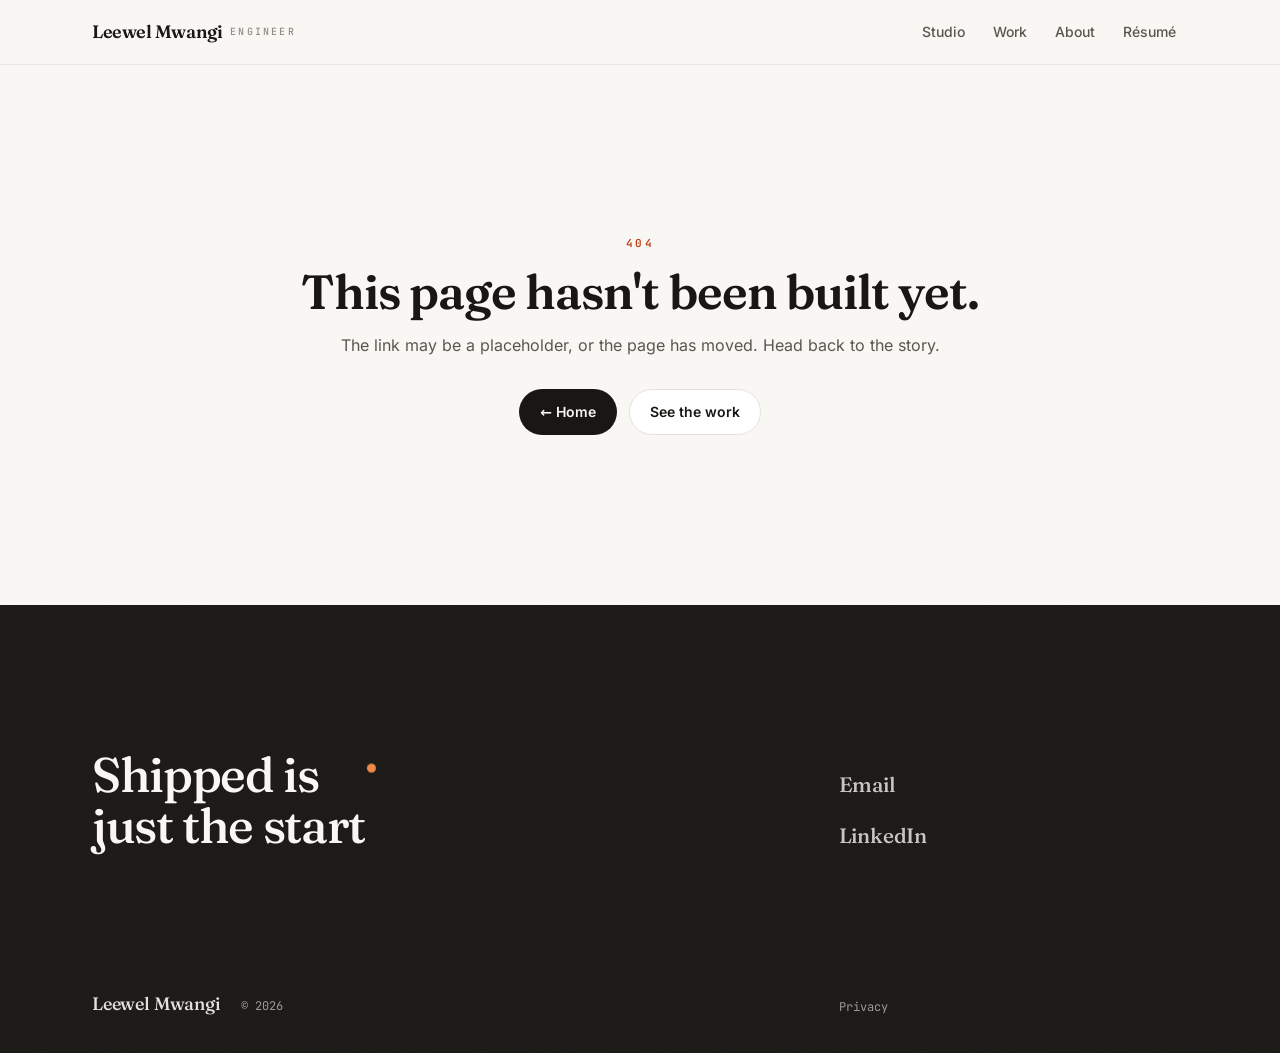
==== commit 0a8d5cea: "Publish portfolio analytics" ====
--- a/404/index.html
+++ b/404/index.html
@@ -1,4 +1,4 @@
-<!DOCTYPE html><html lang="en"><head><meta charSet="utf-8"/><meta name="viewport" content="width=device-width, initial-scale=1"/><link rel="stylesheet" href="/_next/static/css/dda6ed43df173816.css" data-precedence="next"/><link rel="stylesheet" href="/_next/static/css/f82a22a22532ecb1.css" data-precedence="next"/><link rel="stylesheet" href="/_next/static/css/b18c43d97103b0ef.css" data-precedence="next"/><link rel="stylesheet" href="/_next/static/css/24539f4addccb46e.css" data-precedence="next"/><link rel="preload" as="script" fetchPriority="low" href="/_next/static/chunks/webpack-19033ec4729b4ed5.js"/><script src="/_next/static/chunks/fd9d1056-462349e6a029f87e.js" async=""></script><script src="/_next/static/chunks/2117-c3ad4d7d2342abe8.js" async=""></script><script src="/_next/static/chunks/main-app-011ec1527de2dac9.js" async=""></script><script src="/_next/static/chunks/2972-194d198fec74020e.js" async=""></script><script src="/_next/static/chunks/app/(en)/404/page-be017ae2c95e5752.js" async=""></script><script src="/_next/static/chunks/2225-bf3eab88cabf53c5.js" async=""></script><script src="/_next/static/chunks/592-103fa8aae9f69fe3.js" async=""></script><script src="/_next/static/chunks/8281-dbec1968aaae4232.js" async=""></script><script src="/_next/static/chunks/9128-23ec48598ca45815.js" async=""></script><script src="/_next/static/chunks/6845-509de89170e55fdf.js" async=""></script><script src="/_next/static/chunks/4430-433734b5408ccaba.js" async=""></script><script src="/_next/static/chunks/app/(en)/layout-405a98cb6a3655e0.js" async=""></script><script src="/_next/static/chunks/215-0a4afc60eec959ce.js" async=""></script><script src="/_next/static/chunks/787-8568f65dedabfa6e.js" async=""></script><script src="/_next/static/chunks/app/(en)/template-c9d6f056e0727e8b.js" async=""></script><meta name="robots" content="noindex"/><title>Leewel Mwangi — Senior Software Engineer | Full-Stack Product Engineer</title><meta name="description" content="Seven years of production engineering across fintech, telecom, public-service platforms and real-time communication. I work across frontend architecture, backend and API integration, technical design, testing, releases and production troubleshooting — taking a change from an unclear request through to what happens after it is deployed."/><meta property="og:title" content="Leewel Mwangi — Senior Software Engineer | Full-Stack Product Engineer"/><meta property="og:description" content="Seven years of production engineering across fintech, telecom, public-service platforms and real-time communication, in Nairobi."/><meta property="og:type" content="website"/><meta name="twitter:card" content="summary"/><meta name="twitter:title" content="Leewel Mwangi — Senior Software Engineer | Full-Stack Product Engineer"/><meta name="twitter:description" content="Seven years of production engineering across fintech, telecom, public-service platforms and real-time communication, in Nairobi."/><link rel="icon" href="/favicon.ico"/><script src="/_next/static/chunks/polyfills-42372ed130431b0a.js" noModule=""></script></head><body class="font-sans antialiased"><style data-project-themes="">:root:has([data-project-page][data-project-theme="chatsasa"]){color-scheme:dark;--paper:11 22 48;--surface:22 33 58;--raised:31 41 66;--ink:233 238 247;--muted:144 152 167;--faint:109 117 136;--line:51 61 84;--accent:79 131 255;--accent-soft:22 39 81;--accent-ink:79 131 255;--accent-2:79 131 255;--ink-paper:11 22 48;--ink-accent:79 131 255;--residue:79 131 255}
+<!DOCTYPE html><html lang="en"><head><meta charSet="utf-8"/><meta name="viewport" content="width=device-width, initial-scale=1"/><link rel="stylesheet" href="/_next/static/css/dda6ed43df173816.css" data-precedence="next"/><link rel="stylesheet" href="/_next/static/css/31bce136018fc36a.css" data-precedence="next"/><link rel="stylesheet" href="/_next/static/css/b18c43d97103b0ef.css" data-precedence="next"/><link rel="stylesheet" href="/_next/static/css/24539f4addccb46e.css" data-precedence="next"/><link rel="preload" as="script" fetchPriority="low" href="/_next/static/chunks/webpack-03648f1397498c8b.js"/><script src="/_next/static/chunks/fd9d1056-462349e6a029f87e.js" async=""></script><script src="/_next/static/chunks/2117-c3ad4d7d2342abe8.js" async=""></script><script src="/_next/static/chunks/main-app-011ec1527de2dac9.js" async=""></script><script src="/_next/static/chunks/2972-194d198fec74020e.js" async=""></script><script src="/_next/static/chunks/app/(en)/404/page-be017ae2c95e5752.js" async=""></script><script src="/_next/static/chunks/2225-bf3eab88cabf53c5.js" async=""></script><script src="/_next/static/chunks/592-7f3bfb9130a3bf20.js" async=""></script><script src="/_next/static/chunks/8281-7dc2cb63730da8fa.js" async=""></script><script src="/_next/static/chunks/9128-c7b6d7492a2e07e2.js" async=""></script><script src="/_next/static/chunks/6845-509de89170e55fdf.js" async=""></script><script src="/_next/static/chunks/4430-9ac88a2e98d08e55.js" async=""></script><script src="/_next/static/chunks/app/(en)/layout-405a98cb6a3655e0.js" async=""></script><script src="/_next/static/chunks/215-0a4afc60eec959ce.js" async=""></script><script src="/_next/static/chunks/787-8568f65dedabfa6e.js" async=""></script><script src="/_next/static/chunks/app/(en)/template-c9d6f056e0727e8b.js" async=""></script><meta name="robots" content="noindex"/><title>Leewel Mwangi — Senior Software Engineer | Full-Stack Product Engineer</title><meta name="description" content="Seven years of production engineering across fintech, telecom, public-service platforms and real-time communication. I work across frontend architecture, backend and API integration, technical design, testing, releases and production troubleshooting — taking a change from an unclear request through to what happens after it is deployed."/><meta property="og:title" content="Leewel Mwangi — Senior Software Engineer | Full-Stack Product Engineer"/><meta property="og:description" content="Seven years of production engineering across fintech, telecom, public-service platforms and real-time communication, in Nairobi."/><meta property="og:type" content="website"/><meta name="twitter:card" content="summary"/><meta name="twitter:title" content="Leewel Mwangi — Senior Software Engineer | Full-Stack Product Engineer"/><meta name="twitter:description" content="Seven years of production engineering across fintech, telecom, public-service platforms and real-time communication, in Nairobi."/><link rel="icon" href="/favicon.ico"/><script src="/_next/static/chunks/polyfills-42372ed130431b0a.js" noModule=""></script></head><body class="font-sans antialiased"><style data-project-themes="">:root:has([data-project-page][data-project-theme="chatsasa"]){color-scheme:dark;--paper:11 22 48;--surface:22 33 58;--raised:31 41 66;--ink:233 238 247;--muted:144 152 167;--faint:109 117 136;--line:51 61 84;--accent:79 131 255;--accent-soft:22 39 81;--accent-ink:79 131 255;--accent-2:79 131 255;--ink-paper:11 22 48;--ink-accent:79 131 255;--residue:79 131 255}
 :root:has([data-project-page][data-project-theme="telecom"]){color-scheme:dark;--paper:36 22 48;--surface:46 33 58;--raised:55 41 66;--ink:243 238 252;--muted:160 152 170;--faint:129 119 140;--line:73 61 85;--accent:169 125 255;--accent-soft:57 38 81;--accent-ink:169 125 255;--accent-2:255 94 58;--ink-paper:36 22 48;--ink-accent:169 125 255;--residue:169 125 255}
 :root:has([data-project-page][data-project-theme="publicServices"]){color-scheme:light;--paper:230 218 184;--surface:241 235 216;--raised:250 247 239;--ink:22 38 28;--muted:91 97 79;--faint:120 123 101;--line:188 182 153;--accent:14 92 51;--accent-soft:195 198 163;--accent-ink:14 92 51;--accent-2:212 163 38;--ink-paper:230 218 184;--ink-accent:14 92 51;--residue:14 92 51}
 :root:has([data-project-page][data-project-theme="cards"]){color-scheme:dark;--paper:12 58 43;--surface:23 68 53;--raised:33 75 61;--ink:240 250 243;--muted:160 183 173;--faint:124 152 141;--line:53 93 79;--accent:155 227 184;--accent-soft:35 85 66;--accent-ink:155 227 184;--accent-2:155 227 184;--ink-paper:12 58 43;--ink-accent:155 227 184;--residue:155 227 184}
@@ -7,4 +7,4 @@
 :root:has([data-project-residue="telecom"]){--residue:169 125 255}
 :root:has([data-project-residue="publicServices"]){--residue:14 92 51}
 :root:has([data-project-residue="cards"]){--residue:155 227 184}
-:root:has([data-project-residue="fingo"]){--residue:216 255 61}</style><a href="#main" class="sr-only focus:not-sr-only focus:fixed focus:left-4 focus:top-4 focus:z-[100] focus:rounded-full focus:bg-ink focus:px-4 focus:py-2 focus:text-paper">Skip to content</a><header data-site-chrome="true" class="sticky top-0 z-40 border-b border-line/70 bg-paper/80 backdrop-blur-md"><nav class="container-content flex h-16 items-center justify-between gap-2"><a class="group flex min-h-[44px] shrink-0 items-center gap-2 whitespace-nowrap font-display text-[15.5px] font-semibold tracking-tight focus-visible:outline focus-visible:outline-2 focus-visible:outline-offset-2 focus-visible:outline-accent xs:text-[17px] sm:text-lg" href="/">Leewel Mwangi<span class="hidden font-mono text-[10px] font-medium uppercase tracking-eyebrow text-faint sm:inline">Engineer</span></a><div class="-mr-2 flex min-w-0 items-center gap-0.5 overflow-x-auto [-ms-overflow-style:none] [scrollbar-width:none] sm:mr-0 sm:gap-1 [&amp;::-webkit-scrollbar]:hidden"><a class="inline-flex min-h-[44px] items-center shrink-0 whitespace-nowrap rounded-full px-2 py-1.5 text-[13px] font-medium transition-colors focus-visible:outline focus-visible:outline-2 focus-visible:outline-offset-2 focus-visible:outline-accent sm:px-3 sm:text-sm hidden xs:inline-flex text-muted hover:text-ink" href="/">Home</a><a class="inline-flex min-h-[44px] items-center shrink-0 whitespace-nowrap rounded-full px-2 py-1.5 text-[13px] font-medium transition-colors focus-visible:outline focus-visible:outline-2 focus-visible:outline-offset-2 focus-visible:outline-accent sm:px-3 sm:text-sm  text-muted hover:text-ink" href="/work/">Work</a><a class="inline-flex min-h-[44px] items-center shrink-0 whitespace-nowrap rounded-full px-2 py-1.5 text-[13px] font-medium transition-colors focus-visible:outline focus-visible:outline-2 focus-visible:outline-offset-2 focus-visible:outline-accent sm:px-3 sm:text-sm  text-muted hover:text-ink" href="/resume/">Résumé</a><a class="inline-flex min-h-[44px] items-center shrink-0 whitespace-nowrap rounded-full px-2 py-1.5 text-[13px] font-medium transition-colors focus-visible:outline focus-visible:outline-2 focus-visible:outline-offset-2 focus-visible:outline-accent sm:px-3 sm:text-sm  text-muted hover:text-ink" href="/about/">About</a></div></nav></header><main id="main"><div class="container-content flex min-h-[60vh] flex-col items-center justify-center py-24 text-center"><div class="eyebrow">404</div><h1 class="display mt-4 text-[clamp(2rem,5vw,3rem)]">This page hasn&#x27;t been built yet.</h1><p class="mt-4 max-w-prose text-muted">The link may be a placeholder, or the page has moved. Head back to the story.</p><div class="mt-8 flex flex-wrap justify-center gap-3"><a class="btn btn-primary" href="/">← Home</a><a class="btn" href="/work/">See the work</a></div></div></main><footer data-site-chrome="true" data-closing="true" class="SiteFooter_footer__aUaTs relative z-[4]"><div class="SiteFooter_field__5oJLe" data-register="house-dark"><span class="SiteFooter_grain__4ZVbu" aria-hidden="true"></span><span class="SiteFooter_point__iR7EN" data-continuing-point="" aria-hidden="true"></span><div class="SiteFooter_inner__23SNm container-content"><p class="SiteFooter_closing__SZSpd">Shipped is just the <span class="SiteFooter_last__a9MtR">start<span class="SiteFooter_stop__ehSUl" data-closing-stop=""><span class="SiteFooter_origin__tza6L" aria-hidden="true"></span>.</span></span></p><nav class="SiteFooter_contact__U2eQQ" aria-label="Contact"><ul class="SiteFooter_destinations__Xp1TN"><li><a href="mailto:leewelkarani@gmail.com?subject=Portfolio%20enquiry" class="SiteFooter_destination__ayheC" data-contact="email"><span class="SiteFooter_word__EVHhw" data-word="">Email</span><span class="SiteFooter_slot__i1JA1" data-slot="" aria-hidden="true"></span></a></li><li><a href="https://www.linkedin.com/in/leewelmwangi" target="_blank" rel="noopener noreferrer" class="SiteFooter_destination__ayheC" data-contact="linkedin"><span class="SiteFooter_word__EVHhw" data-word="">LinkedIn</span><span class="SiteFooter_slot__i1JA1" data-slot="" aria-hidden="true"></span></a></li></ul></nav><p class="SiteFooter_signature__ZsR8R"><span class="SiteFooter_name__1U2ET">Leewel Mwangi</span><span class="SiteFooter_year__Ht8Qt">© <!-- -->2026</span></p><p class="SiteFooter_quiet__xKCQO"><a class="SiteFooter_privacy__caNSS" href="/about/#privacy">Privacy</a></p></div></div></footer><div class="entrance_host__TCyYn" data-entrance-host="" aria-hidden="true"></div><script src="/_next/static/chunks/webpack-19033ec4729b4ed5.js" async=""></script><script>(self.__next_f=self.__next_f||[]).push([0]);self.__next_f.push([2,null])</script><script>self.__next_f.push([1,"1:HL[\"/_next/static/css/dda6ed43df173816.css\",\"style\"]\n2:HL[\"/_next/static/css/f82a22a22532ecb1.css\",\"style\"]\n3:HL[\"/_next/static/css/b18c43d97103b0ef.css\",\"style\"]\n4:HL[\"/_next/static/css/24539f4addccb46e.css\",\"style\"]\n"])</script><script>self.__next_f.push([1,"5:I[2846,[],\"\"]\n7:I[2972,[\"2972\",\"static/chunks/2972-194d198fec74020e.js\",\"1139\",\"static/chunks/app/(en)/404/page-be017ae2c95e5752.js\"],\"\"]\n8:I[4707,[],\"\"]\n9:I[6423,[],\"\"]\nb:I[3339,[\"2972\",\"static/chunks/2972-194d198fec74020e.js\",\"2225\",\"static/chunks/2225-bf3eab88cabf53c5.js\",\"592\",\"static/chunks/592-103fa8aae9f69fe3.js\",\"8281\",\"static/chunks/8281-dbec1968aaae4232.js\",\"9128\",\"static/chunks/9128-23ec48598ca45815.js\",\"6845\",\"static/chunks/6845-509de89170e55fdf.js\",\"4430\",\"static/chunks/4430-433734b5408ccaba.js\",\"1439\",\"static/chunks/app/(en)/layout-405a98cb6a3655e0.js\"],\"SiteNav\"]\nc:I[4752,[\"215\",\"static/chunks/215-0a4afc60eec959ce.js\",\"592\",\"static/chunks/592-103fa8aae9f69fe3.js\",\"787\",\"static/chunks/787-8568f65dedabfa6e.js\",\"6845\",\"static/chunks/6845-509de89170e55fdf.js\",\"59\",\"static/chunks/app/(en)/template-c9d6f056e0727e8b.js\"],\"default\"]\nd:I[5127,[\"2972\",\"static/chunks/2972-194d198fec74020e.js\",\"2225\",\"static/chunks/2225-bf3eab88cabf53c5.js\",\"592\",\"static/chunks/592-103fa8aae9f69fe3.js\",\"8281\",\"static/chunks/8281-dbec1968aaae4232.js\",\"9128\",\"static/chunks/9128-23ec48598ca45815.js\",\"6845\",\"static/chunks/6845-509de89170e55fdf.js\",\"4430\",\"static/chunks/4430-433734b5408ccaba.js\",\"1439\",\"static/chunks/app/(en)/layout-405a98cb6a3655e0.js\"],\"SiteFooter\"]\ne:I[2803,[\"2972\",\"static/chunks/2972-194d198fec74020e.js\",\"2225\",\"static/chunks/2225-bf3eab88cabf53c5.js\",\"592\",\"static/chunks/592-103fa8aae9f69fe3.js\",\"8281\",\"static/chunks/8281-dbec1968aaae4232.js\",\"9128\",\"static/chunks/9128-23ec48598ca45815.js\",\"6845\",\"static/chunks/6845-509de89170e55fdf.js\",\"4430\",\"static/chunks/4430-433734b5408ccaba.js\",\"1439\",\"static/chunks/app/(en)/layout-405a98cb6a3655e0.js\"],\"EntranceHost\"]\nf:I[6082,[\"2972\",\"static/chunks/2972-194d198fec74020e.js\",\"2225\",\"static/chunks/2225-bf3eab88cabf53c5.js\",\"592\",\"static/chunks/592-103fa8aae9f69fe3.js\",\"8281\",\"static/chunks/8281-dbec1968aaae4232.js\",\"9128\",\"static/chunks/9128-23ec48598ca45815.js\",\"6845\",\"static/chunks/6845-509de89170e55fdf.js\",\"4430\",\"static/chunks/4430-433734b5408ccaba.js\",\"1439\",\"stat"])</script><script>self.__next_f.push([1,"ic/chunks/app/(en)/layout-405a98cb6a3655e0.js\"],\"IntentCursor\"]\n10:I[9439,[\"2972\",\"static/chunks/2972-194d198fec74020e.js\",\"2225\",\"static/chunks/2225-bf3eab88cabf53c5.js\",\"592\",\"static/chunks/592-103fa8aae9f69fe3.js\",\"8281\",\"static/chunks/8281-dbec1968aaae4232.js\",\"9128\",\"static/chunks/9128-23ec48598ca45815.js\",\"6845\",\"static/chunks/6845-509de89170e55fdf.js\",\"4430\",\"static/chunks/4430-433734b5408ccaba.js\",\"1439\",\"static/chunks/app/(en)/layout-405a98cb6a3655e0.js\"],\"AnalyticsProvider\"]\n12:I[1060,[],\"\"]\na:T87f,"])</script><script>self.__next_f.push([1,":root:has([data-project-page][data-project-theme=\"chatsasa\"]){color-scheme:dark;--paper:11 22 48;--surface:22 33 58;--raised:31 41 66;--ink:233 238 247;--muted:144 152 167;--faint:109 117 136;--line:51 61 84;--accent:79 131 255;--accent-soft:22 39 81;--accent-ink:79 131 255;--accent-2:79 131 255;--ink-paper:11 22 48;--ink-accent:79 131 255;--residue:79 131 255}\n:root:has([data-project-page][data-project-theme=\"telecom\"]){color-scheme:dark;--paper:36 22 48;--surface:46 33 58;--raised:55 41 66;--ink:243 238 252;--muted:160 152 170;--faint:129 119 140;--line:73 61 85;--accent:169 125 255;--accent-soft:57 38 81;--accent-ink:169 125 255;--accent-2:255 94 58;--ink-paper:36 22 48;--ink-accent:169 125 255;--residue:169 125 255}\n:root:has([data-project-page][data-project-theme=\"publicServices\"]){color-scheme:light;--paper:230 218 184;--surface:241 235 216;--raised:250 247 239;--ink:22 38 28;--muted:91 97 79;--faint:120 123 101;--line:188 182 153;--accent:14 92 51;--accent-soft:195 198 163;--accent-ink:14 92 51;--accent-2:212 163 38;--ink-paper:230 218 184;--ink-accent:14 92 51;--residue:14 92 51}\n:root:has([data-project-page][data-project-theme=\"cards\"]){color-scheme:dark;--paper:12 58 43;--surface:23 68 53;--raised:33 75 61;--ink:240 250 243;--muted:160 183 173;--faint:124 152 141;--line:53 93 79;--accent:155 227 184;--accent-soft:35 85 66;--accent-ink:155 227 184;--accent-2:155 227 184;--ink-paper:12 58 43;--ink-accent:155 227 184;--residue:155 227 184}\n:root:has([data-project-page][data-project-theme=\"fingo\"]){color-scheme:dark;--paper:111 47 242;--surface:118 57 243;--raised:124 66 243;--ink:255 255 255;--muted:242 236 254;--faint:209 188 251;--line:137 84 244;--accent:216 255 61;--accent-soft:128 80 213;--accent-ink:216 255 61;--accent-2:22 10 44;--ink-paper:111 47 242;--ink-accent:216 255 61;--residue:216 255 61}\n:root:has([data-project-residue=\"chatsasa\"]){--residue:79 131 255}\n:root:has([data-project-residue=\"telecom\"]){--residue:169 125 255}\n:root:has([data-project-residue=\"publicServices\"]){--residue:14 92 51}\n:root:has([data-project-residue=\"cards\"]){--residue:155 227 184}\n:root:has([data-project-residue=\"fingo\"]){--residue:216 255 61}"])</script><script>self.__next_f.push([1,"13:[]\n"])</script><script>self.__next_f.push([1,"0:[\"$\",\"$L5\",null,{\"buildId\":\"DFZCR9zKmtKm6cpgOuUYY\",\"assetPrefix\":\"\",\"urlParts\":[\"\",\"404\",\"\"],\"initialTree\":[\"\",{\"children\":[\"(en)\",{\"children\":[\"404\",{\"children\":[\"__PAGE__\",{}]}]},\"$undefined\",\"$undefined\",true]}],\"initialSeedData\":[\"\",{\"children\":[\"(en)\",{\"children\":[\"404\",{\"children\":[\"__PAGE__\",{},[[\"$L6\",[\"$\",\"div\",null,{\"className\":\"container-content flex min-h-[60vh] flex-col items-center justify-center py-24 text-center\",\"children\":[[\"$\",\"div\",null,{\"className\":\"eyebrow\",\"children\":\"404\"}],[\"$\",\"h1\",null,{\"className\":\"display mt-4 text-[clamp(2rem,5vw,3rem)]\",\"children\":\"This page hasn't been built yet.\"}],[\"$\",\"p\",null,{\"className\":\"mt-4 max-w-prose text-muted\",\"children\":\"The link may be a placeholder, or the page has moved. Head back to the story.\"}],[\"$\",\"div\",null,{\"className\":\"mt-8 flex flex-wrap justify-center gap-3\",\"children\":[[\"$\",\"$L7\",null,{\"href\":\"/\",\"className\":\"btn btn-primary\",\"children\":\"← Home\"}],[\"$\",\"$L7\",null,{\"href\":\"/work\",\"className\":\"btn\",\"children\":\"See the work\"}]]}]]}],null],null],null]},[null,[\"$\",\"$L8\",null,{\"parallelRouterKey\":\"children\",\"segmentPath\":[\"children\",\"(en)\",\"children\",\"404\",\"children\"],\"error\":\"$undefined\",\"errorStyles\":\"$undefined\",\"errorScripts\":\"$undefined\",\"template\":[\"$\",\"$L9\",null,{}],\"templateStyles\":\"$undefined\",\"templateScripts\":\"$undefined\",\"notFound\":\"$undefined\",\"notFoundStyles\":\"$undefined\"}]],null]},[[[[\"$\",\"link\",\"0\",{\"rel\":\"stylesheet\",\"href\":\"/_next/static/css/dda6ed43df173816.css\",\"precedence\":\"next\",\"crossOrigin\":\"$undefined\"}],[\"$\",\"link\",\"1\",{\"rel\":\"stylesheet\",\"href\":\"/_next/static/css/f82a22a22532ecb1.css\",\"precedence\":\"next\",\"crossOrigin\":\"$undefined\"}],[\"$\",\"link\",\"2\",{\"rel\":\"stylesheet\",\"href\":\"/_next/static/css/b18c43d97103b0ef.css\",\"precedence\":\"next\",\"crossOrigin\":\"$undefined\"}],[\"$\",\"link\",\"3\",{\"rel\":\"stylesheet\",\"href\":\"/_next/static/css/24539f4addccb46e.css\",\"precedence\":\"next\",\"crossOrigin\":\"$undefined\"}]],[\"$\",\"html\",null,{\"lang\":\"en\",\"children\":[\"$\",\"body\",null,{\"className\":\"font-sans antialiased\",\"children\":[[\"$\",\"style\",null,{\"data-project-themes\":\"\",\"dangerouslySetInnerHTML\":{\"__html\":\"$a\"}}],[\"$\",\"a\",null,{\"href\":\"#main\",\"className\":\"sr-only focus:not-sr-only focus:fixed focus:left-4 focus:top-4 focus:z-[100] focus:rounded-full focus:bg-ink focus:px-4 focus:py-2 focus:text-paper\",\"children\":\"Skip to content\"}],[\"$\",\"$Lb\",null,{\"locale\":\"en\",\"available\":[\"en\"],\"strings\":{\"home\":\"Home\",\"work\":\"Work\",\"resume\":\"Résumé\",\"about\":\"About\",\"brandRole\":\"Engineer\",\"language\":{\"groupLabel\":\"Language\",\"current\":\"Current language\",\"switchTo\":\"Switch to {language}\",\"openSheet\":\"Change language\",\"sheetTitle\":\"Language\",\"sheetClose\":\"Close\",\"perspectiveLabel\":\"Language / Perspective\"}}}],[\"$\",\"main\",null,{\"id\":\"main\",\"children\":[\"$\",\"$L8\",null,{\"parallelRouterKey\":\"children\",\"segmentPath\":[\"children\",\"(en)\",\"children\"],\"error\":\"$undefined\",\"errorStyles\":\"$undefined\",\"errorScripts\":\"$undefined\",\"template\":[\"$\",\"$Lc\",null,{\"children\":[\"$\",\"$L9\",null,{}]}],\"templateStyles\":[],\"templateScripts\":[],\"notFound\":[\"$\",\"div\",null,{\"className\":\"container-content flex min-h-[60vh] flex-col items-center justify-center py-24 text-center\",\"children\":[[\"$\",\"div\",null,{\"className\":\"eyebrow\",\"children\":\"404\"}],[\"$\",\"h1\",null,{\"className\":\"display mt-4 text-[clamp(2rem,5vw,3rem)]\",\"children\":\"This page hasn't been built yet.\"}],[\"$\",\"p\",null,{\"className\":\"mt-4 max-w-prose text-muted\",\"children\":\"The link may be a placeholder, or the page has moved. Head back to the story.\"}],[\"$\",\"div\",null,{\"className\":\"mt-8 flex flex-wrap justify-center gap-3\",\"children\":[[\"$\",\"$L7\",null,{\"href\":\"/\",\"className\":\"btn btn-primary\",\"children\":\"← Home\"}],[\"$\",\"$L7\",null,{\"href\":\"/work\",\"className\":\"btn\",\"children\":\"See the work\"}]]}]]}],\"notFoundStyles\":[]}]}],[\"$\",\"$Ld\",null,{\"locale\":\"en\",\"strings\":{\"closing\":\"Shipped is just the start.\",\"contact\":\"Contact\",\"privacy\":\"Privacy\"}}],[\"$\",\"$Le\",null,{}],[\"$\",\"$Lf\",null,{}],[\"$\",\"$L10\",null,{}]]}]}]],null],null]},[null,[\"$\",\"$L8\",null,{\"parallelRouterKey\":\"children\",\"segmentPath\":[\"children\"],\"error\":\"$undefined\",\"errorStyles\":\"$undefined\",\"errorScripts\":\"$undefined\",\"template\":[\"$\",\"$L9\",null,{}],\"templateStyles\":\"$undefined\",\"templateScripts\":\"$undefined\",\"notFound\":[[\"$\",\"title\",null,{\"children\":\"404: This page could not be found.\"}],[\"$\",\"div\",null,{\"style\":{\"fontFamily\":\"system-ui,\\\"Segoe UI\\\",Roboto,Helvetica,Arial,sans-serif,\\\"Apple Color Emoji\\\",\\\"Segoe UI Emoji\\\"\",\"height\":\"100vh\",\"textAlign\":\"center\",\"display\":\"flex\",\"flexDirection\":\"column\",\"alignItems\":\"center\",\"justifyContent\":\"center\"},\"children\":[\"$\",\"div\",null,{\"children\":[[\"$\",\"style\",null,{\"dangerouslySetInnerHTML\":{\"__html\":\"body{color:#000;background:#fff;margin:0}.next-error-h1{border-right:1px solid rgba(0,0,0,.3)}@media (prefers-color-scheme:dark){body{color:#fff;background:#000}.next-error-h1{border-right:1px solid rgba(255,255,255,.3)}}\"}}],[\"$\",\"h1\",null,{\"className\":\"next-error-h1\",\"style\":{\"display\":\"inline-block\",\"margin\":\"0 20px 0 0\",\"padding\":\"0 23px 0 0\",\"fontSize\":24,\"fontWeight\":500,\"verticalAlign\":\"top\",\"lineHeight\":\"49px\"},\"children\":\"404\"}],[\"$\",\"div\",null,{\"style\":{\"display\":\"inline-block\"},\"children\":[\"$\",\"h2\",null,{\"style\":{\"fontSize\":14,\"fontWeight\":400,\"lineHeight\":\"49px\",\"margin\":0},\"children\":\"This page could not be found.\"}]}]]}]}]],\"notFoundStyles\":[]}]],null],\"couldBeIntercepted\":false,\"initialHead\":[[\"$\",\"meta\",null,{\"name\":\"robots\",\"content\":\"noindex\"}],\"$L11\"],\"globalErrorComponent\":\"$12\",\"missingSlots\":\"$W13\"}]\n"])</script><script>self.__next_f.push([1,"11:[[\"$\",\"meta\",\"0\",{\"name\":\"viewport\",\"content\":\"width=device-width, initial-scale=1\"}],[\"$\",\"meta\",\"1\",{\"charSet\":\"utf-8\"}],[\"$\",\"title\",\"2\",{\"children\":\"Leewel Mwangi — Senior Software Engineer | Full-Stack Product Engineer\"}],[\"$\",\"meta\",\"3\",{\"name\":\"description\",\"content\":\"Seven years of production engineering across fintech, telecom, public-service platforms and real-time communication. I work across frontend architecture, backend and API integration, technical design, testing, releases and production troubleshooting — taking a change from an unclear request through to what happens after it is deployed.\"}],[\"$\",\"meta\",\"4\",{\"property\":\"og:title\",\"content\":\"Leewel Mwangi — Senior Software Engineer | Full-Stack Product Engineer\"}],[\"$\",\"meta\",\"5\",{\"property\":\"og:description\",\"content\":\"Seven years of production engineering across fintech, telecom, public-service platforms and real-time communication, in Nairobi.\"}],[\"$\",\"meta\",\"6\",{\"property\":\"og:type\",\"content\":\"website\"}],[\"$\",\"meta\",\"7\",{\"name\":\"twitter:card\",\"content\":\"summary\"}],[\"$\",\"meta\",\"8\",{\"name\":\"twitter:title\",\"content\":\"Leewel Mwangi — Senior Software Engineer | Full-Stack Product Engineer\"}],[\"$\",\"meta\",\"9\",{\"name\":\"twitter:description\",\"content\":\"Seven years of production engineering across fintech, telecom, public-service platforms and real-time communication, in Nairobi.\"}],[\"$\",\"link\",\"10\",{\"rel\":\"icon\",\"href\":\"/favicon.ico\"}]]\n6:null\n"])</script></body></html>+:root:has([data-project-residue="fingo"]){--residue:216 255 61}</style><a href="#main" class="sr-only focus:not-sr-only focus:fixed focus:left-4 focus:top-4 focus:z-[100] focus:rounded-full focus:bg-ink focus:px-4 focus:py-2 focus:text-paper">Skip to content</a><header data-site-chrome="true" class="sticky top-0 z-40 border-b border-line/70 bg-paper/80 backdrop-blur-md"><nav class="container-content flex h-16 items-center justify-between gap-2"><a class="group flex min-h-[44px] shrink-0 items-center gap-2 whitespace-nowrap font-display text-[15.5px] font-semibold tracking-tight focus-visible:outline focus-visible:outline-2 focus-visible:outline-offset-2 focus-visible:outline-accent xs:text-[17px] sm:text-lg" href="/"><span>Leewel<span class="max-[399px]:sr-only"> Mwangi</span></span> <span class="hidden font-mono text-[10px] font-medium uppercase tracking-eyebrow text-faint sm:inline">Engineer</span><span class="sr-only">, <!-- -->Home</span></a><div class="-mr-2 flex min-w-0 items-center gap-0.5 overflow-x-auto [-ms-overflow-style:none] [scrollbar-width:none] sm:mr-0 sm:gap-1 [&amp;::-webkit-scrollbar]:hidden"><a class="inline-flex min-h-[44px] items-center shrink-0 whitespace-nowrap rounded-full px-2 py-1.5 text-[13px] max-[399px]:px-1.5 font-medium transition-colors focus-visible:outline focus-visible:outline-2 focus-visible:outline-offset-2 focus-visible:outline-accent sm:px-3 sm:text-sm text-muted hover:text-ink" href="/?path=studio">Studio</a><a class="inline-flex min-h-[44px] items-center shrink-0 whitespace-nowrap rounded-full px-2 py-1.5 text-[13px] max-[399px]:px-1.5 font-medium transition-colors focus-visible:outline focus-visible:outline-2 focus-visible:outline-offset-2 focus-visible:outline-accent sm:px-3 sm:text-sm text-muted hover:text-ink" href="/work/">Work</a><a class="inline-flex min-h-[44px] items-center shrink-0 whitespace-nowrap rounded-full px-2 py-1.5 text-[13px] max-[399px]:px-1.5 font-medium transition-colors focus-visible:outline focus-visible:outline-2 focus-visible:outline-offset-2 focus-visible:outline-accent sm:px-3 sm:text-sm text-muted hover:text-ink" href="/about/">About</a><a class="inline-flex min-h-[44px] items-center shrink-0 whitespace-nowrap rounded-full px-2 py-1.5 text-[13px] max-[399px]:px-1.5 font-medium transition-colors focus-visible:outline focus-visible:outline-2 focus-visible:outline-offset-2 focus-visible:outline-accent sm:px-3 sm:text-sm text-muted hover:text-ink" href="/resume/">Résumé</a></div></nav></header><main id="main"><div class="container-content flex min-h-[60vh] flex-col items-center justify-center py-24 text-center"><div class="eyebrow">404</div><h1 class="display mt-4 text-[clamp(2rem,5vw,3rem)]">This page hasn&#x27;t been built yet.</h1><p class="mt-4 max-w-prose text-muted">The link may be a placeholder, or the page has moved. Head back to the story.</p><div class="mt-8 flex flex-wrap justify-center gap-3"><a class="btn btn-primary" href="/">← Home</a><a class="btn" href="/work/">See the work</a></div></div></main><footer data-site-chrome="true" data-closing="true" class="SiteFooter_footer__aUaTs relative z-[4]"><div class="SiteFooter_field__5oJLe" data-register="house-dark"><span class="SiteFooter_grain__4ZVbu" aria-hidden="true"></span><span class="SiteFooter_point__iR7EN" data-continuing-point="" aria-hidden="true"></span><div class="SiteFooter_inner__23SNm container-content"><p class="SiteFooter_closing__SZSpd">Shipped is just the <span class="SiteFooter_last__a9MtR">start<span class="SiteFooter_stop__ehSUl" data-closing-stop=""><span class="SiteFooter_origin__tza6L" aria-hidden="true"></span>.</span></span></p><nav class="SiteFooter_contact__U2eQQ" aria-label="Contact"><ul class="SiteFooter_destinations__Xp1TN"><li><a href="mailto:leewelkarani@gmail.com?subject=Portfolio%20enquiry" class="SiteFooter_destination__ayheC" data-contact="email"><span class="SiteFooter_word__EVHhw" data-word="">Email</span><span class="SiteFooter_slot__i1JA1" data-slot="" aria-hidden="true"></span></a></li><li><a href="https://www.linkedin.com/in/leewelmwangi" target="_blank" rel="noopener noreferrer" class="SiteFooter_destination__ayheC" data-contact="linkedin"><span class="SiteFooter_word__EVHhw" data-word="">LinkedIn</span><span class="SiteFooter_slot__i1JA1" data-slot="" aria-hidden="true"></span></a></li></ul></nav><p class="SiteFooter_signature__ZsR8R"><span class="SiteFooter_name__1U2ET">Leewel Mwangi</span><span class="SiteFooter_year__Ht8Qt">© <!-- -->2026</span></p><p class="SiteFooter_quiet__xKCQO"><a class="SiteFooter_privacy__caNSS" href="/about/#privacy">Privacy</a></p></div></div></footer><div class="entrance_host__TCyYn" data-entrance-host="" aria-hidden="true"></div><script src="/_next/static/chunks/webpack-03648f1397498c8b.js" async=""></script><script>(self.__next_f=self.__next_f||[]).push([0]);self.__next_f.push([2,null])</script><script>self.__next_f.push([1,"1:HL[\"/_next/static/css/dda6ed43df173816.css\",\"style\"]\n2:HL[\"/_next/static/css/31bce136018fc36a.css\",\"style\"]\n3:HL[\"/_next/static/css/b18c43d97103b0ef.css\",\"style\"]\n4:HL[\"/_next/static/css/24539f4addccb46e.css\",\"style\"]\n"])</script><script>self.__next_f.push([1,"5:I[2846,[],\"\"]\n7:I[2972,[\"2972\",\"static/chunks/2972-194d198fec74020e.js\",\"1139\",\"static/chunks/app/(en)/404/page-be017ae2c95e5752.js\"],\"\"]\n8:I[4707,[],\"\"]\n9:I[6423,[],\"\"]\nb:I[3339,[\"2972\",\"static/chunks/2972-194d198fec74020e.js\",\"2225\",\"static/chunks/2225-bf3eab88cabf53c5.js\",\"592\",\"static/chunks/592-7f3bfb9130a3bf20.js\",\"8281\",\"static/chunks/8281-7dc2cb63730da8fa.js\",\"9128\",\"static/chunks/9128-c7b6d7492a2e07e2.js\",\"6845\",\"static/chunks/6845-509de89170e55fdf.js\",\"4430\",\"static/chunks/4430-9ac88a2e98d08e55.js\",\"1439\",\"static/chunks/app/(en)/layout-405a98cb6a3655e0.js\"],\"SiteNav\"]\nc:I[4752,[\"215\",\"static/chunks/215-0a4afc60eec959ce.js\",\"592\",\"static/chunks/592-7f3bfb9130a3bf20.js\",\"787\",\"static/chunks/787-8568f65dedabfa6e.js\",\"6845\",\"static/chunks/6845-509de89170e55fdf.js\",\"59\",\"static/chunks/app/(en)/template-c9d6f056e0727e8b.js\"],\"default\"]\nd:I[5127,[\"2972\",\"static/chunks/2972-194d198fec74020e.js\",\"2225\",\"static/chunks/2225-bf3eab88cabf53c5.js\",\"592\",\"static/chunks/592-7f3bfb9130a3bf20.js\",\"8281\",\"static/chunks/8281-7dc2cb63730da8fa.js\",\"9128\",\"static/chunks/9128-c7b6d7492a2e07e2.js\",\"6845\",\"static/chunks/6845-509de89170e55fdf.js\",\"4430\",\"static/chunks/4430-9ac88a2e98d08e55.js\",\"1439\",\"static/chunks/app/(en)/layout-405a98cb6a3655e0.js\"],\"SiteFooter\"]\ne:I[2803,[\"2972\",\"static/chunks/2972-194d198fec74020e.js\",\"2225\",\"static/chunks/2225-bf3eab88cabf53c5.js\",\"592\",\"static/chunks/592-7f3bfb9130a3bf20.js\",\"8281\",\"static/chunks/8281-7dc2cb63730da8fa.js\",\"9128\",\"static/chunks/9128-c7b6d7492a2e07e2.js\",\"6845\",\"static/chunks/6845-509de89170e55fdf.js\",\"4430\",\"static/chunks/4430-9ac88a2e98d08e55.js\",\"1439\",\"static/chunks/app/(en)/layout-405a98cb6a3655e0.js\"],\"EntranceHost\"]\nf:I[6082,[\"2972\",\"static/chunks/2972-194d198fec74020e.js\",\"2225\",\"static/chunks/2225-bf3eab88cabf53c5.js\",\"592\",\"static/chunks/592-7f3bfb9130a3bf20.js\",\"8281\",\"static/chunks/8281-7dc2cb63730da8fa.js\",\"9128\",\"static/chunks/9128-c7b6d7492a2e07e2.js\",\"6845\",\"static/chunks/6845-509de89170e55fdf.js\",\"4430\",\"static/chunks/4430-9ac88a2e98d08e55.js\",\"1439\",\"stat"])</script><script>self.__next_f.push([1,"ic/chunks/app/(en)/layout-405a98cb6a3655e0.js\"],\"IntentCursor\"]\n10:I[9439,[\"2972\",\"static/chunks/2972-194d198fec74020e.js\",\"2225\",\"static/chunks/2225-bf3eab88cabf53c5.js\",\"592\",\"static/chunks/592-7f3bfb9130a3bf20.js\",\"8281\",\"static/chunks/8281-7dc2cb63730da8fa.js\",\"9128\",\"static/chunks/9128-c7b6d7492a2e07e2.js\",\"6845\",\"static/chunks/6845-509de89170e55fdf.js\",\"4430\",\"static/chunks/4430-9ac88a2e98d08e55.js\",\"1439\",\"static/chunks/app/(en)/layout-405a98cb6a3655e0.js\"],\"AnalyticsProvider\"]\n12:I[1060,[],\"\"]\na:T87f,"])</script><script>self.__next_f.push([1,":root:has([data-project-page][data-project-theme=\"chatsasa\"]){color-scheme:dark;--paper:11 22 48;--surface:22 33 58;--raised:31 41 66;--ink:233 238 247;--muted:144 152 167;--faint:109 117 136;--line:51 61 84;--accent:79 131 255;--accent-soft:22 39 81;--accent-ink:79 131 255;--accent-2:79 131 255;--ink-paper:11 22 48;--ink-accent:79 131 255;--residue:79 131 255}\n:root:has([data-project-page][data-project-theme=\"telecom\"]){color-scheme:dark;--paper:36 22 48;--surface:46 33 58;--raised:55 41 66;--ink:243 238 252;--muted:160 152 170;--faint:129 119 140;--line:73 61 85;--accent:169 125 255;--accent-soft:57 38 81;--accent-ink:169 125 255;--accent-2:255 94 58;--ink-paper:36 22 48;--ink-accent:169 125 255;--residue:169 125 255}\n:root:has([data-project-page][data-project-theme=\"publicServices\"]){color-scheme:light;--paper:230 218 184;--surface:241 235 216;--raised:250 247 239;--ink:22 38 28;--muted:91 97 79;--faint:120 123 101;--line:188 182 153;--accent:14 92 51;--accent-soft:195 198 163;--accent-ink:14 92 51;--accent-2:212 163 38;--ink-paper:230 218 184;--ink-accent:14 92 51;--residue:14 92 51}\n:root:has([data-project-page][data-project-theme=\"cards\"]){color-scheme:dark;--paper:12 58 43;--surface:23 68 53;--raised:33 75 61;--ink:240 250 243;--muted:160 183 173;--faint:124 152 141;--line:53 93 79;--accent:155 227 184;--accent-soft:35 85 66;--accent-ink:155 227 184;--accent-2:155 227 184;--ink-paper:12 58 43;--ink-accent:155 227 184;--residue:155 227 184}\n:root:has([data-project-page][data-project-theme=\"fingo\"]){color-scheme:dark;--paper:111 47 242;--surface:118 57 243;--raised:124 66 243;--ink:255 255 255;--muted:242 236 254;--faint:209 188 251;--line:137 84 244;--accent:216 255 61;--accent-soft:128 80 213;--accent-ink:216 255 61;--accent-2:22 10 44;--ink-paper:111 47 242;--ink-accent:216 255 61;--residue:216 255 61}\n:root:has([data-project-residue=\"chatsasa\"]){--residue:79 131 255}\n:root:has([data-project-residue=\"telecom\"]){--residue:169 125 255}\n:root:has([data-project-residue=\"publicServices\"]){--residue:14 92 51}\n:root:has([data-project-residue=\"cards\"]){--residue:155 227 184}\n:root:has([data-project-residue=\"fingo\"]){--residue:216 255 61}"])</script><script>self.__next_f.push([1,"13:[]\n"])</script><script>self.__next_f.push([1,"0:[\"$\",\"$L5\",null,{\"buildId\":\"QtC8pN0Lsti96Ek8jD65z\",\"assetPrefix\":\"\",\"urlParts\":[\"\",\"404\",\"\"],\"initialTree\":[\"\",{\"children\":[\"(en)\",{\"children\":[\"404\",{\"children\":[\"__PAGE__\",{}]}]},\"$undefined\",\"$undefined\",true]}],\"initialSeedData\":[\"\",{\"children\":[\"(en)\",{\"children\":[\"404\",{\"children\":[\"__PAGE__\",{},[[\"$L6\",[\"$\",\"div\",null,{\"className\":\"container-content flex min-h-[60vh] flex-col items-center justify-center py-24 text-center\",\"children\":[[\"$\",\"div\",null,{\"className\":\"eyebrow\",\"children\":\"404\"}],[\"$\",\"h1\",null,{\"className\":\"display mt-4 text-[clamp(2rem,5vw,3rem)]\",\"children\":\"This page hasn't been built yet.\"}],[\"$\",\"p\",null,{\"className\":\"mt-4 max-w-prose text-muted\",\"children\":\"The link may be a placeholder, or the page has moved. Head back to the story.\"}],[\"$\",\"div\",null,{\"className\":\"mt-8 flex flex-wrap justify-center gap-3\",\"children\":[[\"$\",\"$L7\",null,{\"href\":\"/\",\"className\":\"btn btn-primary\",\"children\":\"← Home\"}],[\"$\",\"$L7\",null,{\"href\":\"/work\",\"className\":\"btn\",\"children\":\"See the work\"}]]}]]}],null],null],null]},[null,[\"$\",\"$L8\",null,{\"parallelRouterKey\":\"children\",\"segmentPath\":[\"children\",\"(en)\",\"children\",\"404\",\"children\"],\"error\":\"$undefined\",\"errorStyles\":\"$undefined\",\"errorScripts\":\"$undefined\",\"template\":[\"$\",\"$L9\",null,{}],\"templateStyles\":\"$undefined\",\"templateScripts\":\"$undefined\",\"notFound\":\"$undefined\",\"notFoundStyles\":\"$undefined\"}]],null]},[[[[\"$\",\"link\",\"0\",{\"rel\":\"stylesheet\",\"href\":\"/_next/static/css/dda6ed43df173816.css\",\"precedence\":\"next\",\"crossOrigin\":\"$undefined\"}],[\"$\",\"link\",\"1\",{\"rel\":\"stylesheet\",\"href\":\"/_next/static/css/31bce136018fc36a.css\",\"precedence\":\"next\",\"crossOrigin\":\"$undefined\"}],[\"$\",\"link\",\"2\",{\"rel\":\"stylesheet\",\"href\":\"/_next/static/css/b18c43d97103b0ef.css\",\"precedence\":\"next\",\"crossOrigin\":\"$undefined\"}],[\"$\",\"link\",\"3\",{\"rel\":\"stylesheet\",\"href\":\"/_next/static/css/24539f4addccb46e.css\",\"precedence\":\"next\",\"crossOrigin\":\"$undefined\"}]],[\"$\",\"html\",null,{\"lang\":\"en\",\"children\":[\"$\",\"body\",null,{\"className\":\"font-sans antialiased\",\"children\":[[\"$\",\"style\",null,{\"data-project-themes\":\"\",\"dangerouslySetInnerHTML\":{\"__html\":\"$a\"}}],[\"$\",\"a\",null,{\"href\":\"#main\",\"className\":\"sr-only focus:not-sr-only focus:fixed focus:left-4 focus:top-4 focus:z-[100] focus:rounded-full focus:bg-ink focus:px-4 focus:py-2 focus:text-paper\",\"children\":\"Skip to content\"}],[\"$\",\"$Lb\",null,{\"locale\":\"en\",\"available\":[\"en\"],\"strings\":{\"home\":\"Home\",\"studio\":\"Studio\",\"work\":\"Work\",\"resume\":\"Résumé\",\"about\":\"About\",\"brandRole\":\"Engineer\",\"language\":{\"groupLabel\":\"Language\",\"current\":\"Current language\",\"switchTo\":\"Switch to {language}\",\"openSheet\":\"Change language\",\"sheetTitle\":\"Language\",\"sheetClose\":\"Close\",\"perspectiveLabel\":\"Language / Perspective\"}}}],[\"$\",\"main\",null,{\"id\":\"main\",\"children\":[\"$\",\"$L8\",null,{\"parallelRouterKey\":\"children\",\"segmentPath\":[\"children\",\"(en)\",\"children\"],\"error\":\"$undefined\",\"errorStyles\":\"$undefined\",\"errorScripts\":\"$undefined\",\"template\":[\"$\",\"$Lc\",null,{\"children\":[\"$\",\"$L9\",null,{}]}],\"templateStyles\":[],\"templateScripts\":[],\"notFound\":[\"$\",\"div\",null,{\"className\":\"container-content flex min-h-[60vh] flex-col items-center justify-center py-24 text-center\",\"children\":[[\"$\",\"div\",null,{\"className\":\"eyebrow\",\"children\":\"404\"}],[\"$\",\"h1\",null,{\"className\":\"display mt-4 text-[clamp(2rem,5vw,3rem)]\",\"children\":\"This page hasn't been built yet.\"}],[\"$\",\"p\",null,{\"className\":\"mt-4 max-w-prose text-muted\",\"children\":\"The link may be a placeholder, or the page has moved. Head back to the story.\"}],[\"$\",\"div\",null,{\"className\":\"mt-8 flex flex-wrap justify-center gap-3\",\"children\":[[\"$\",\"$L7\",null,{\"href\":\"/\",\"className\":\"btn btn-primary\",\"children\":\"← Home\"}],[\"$\",\"$L7\",null,{\"href\":\"/work\",\"className\":\"btn\",\"children\":\"See the work\"}]]}]]}],\"notFoundStyles\":[]}]}],[\"$\",\"$Ld\",null,{\"locale\":\"en\",\"strings\":{\"closing\":\"Shipped is just the start.\",\"contact\":\"Contact\",\"privacy\":\"Privacy\"}}],[\"$\",\"$Le\",null,{}],[\"$\",\"$Lf\",null,{}],[\"$\",\"$L10\",null,{}]]}]}]],null],null]},[null,[\"$\",\"$L8\",null,{\"parallelRouterKey\":\"children\",\"segmentPath\":[\"children\"],\"error\":\"$undefined\",\"errorStyles\":\"$undefined\",\"errorScripts\":\"$undefined\",\"template\":[\"$\",\"$L9\",null,{}],\"templateStyles\":\"$undefined\",\"templateScripts\":\"$undefined\",\"notFound\":[[\"$\",\"title\",null,{\"children\":\"404: This page could not be found.\"}],[\"$\",\"div\",null,{\"style\":{\"fontFamily\":\"system-ui,\\\"Segoe UI\\\",Roboto,Helvetica,Arial,sans-serif,\\\"Apple Color Emoji\\\",\\\"Segoe UI Emoji\\\"\",\"height\":\"100vh\",\"textAlign\":\"center\",\"display\":\"flex\",\"flexDirection\":\"column\",\"alignItems\":\"center\",\"justifyContent\":\"center\"},\"children\":[\"$\",\"div\",null,{\"children\":[[\"$\",\"style\",null,{\"dangerouslySetInnerHTML\":{\"__html\":\"body{color:#000;background:#fff;margin:0}.next-error-h1{border-right:1px solid rgba(0,0,0,.3)}@media (prefers-color-scheme:dark){body{color:#fff;background:#000}.next-error-h1{border-right:1px solid rgba(255,255,255,.3)}}\"}}],[\"$\",\"h1\",null,{\"className\":\"next-error-h1\",\"style\":{\"display\":\"inline-block\",\"margin\":\"0 20px 0 0\",\"padding\":\"0 23px 0 0\",\"fontSize\":24,\"fontWeight\":500,\"verticalAlign\":\"top\",\"lineHeight\":\"49px\"},\"children\":\"404\"}],[\"$\",\"div\",null,{\"style\":{\"display\":\"inline-block\"},\"children\":[\"$\",\"h2\",null,{\"style\":{\"fontSize\":14,\"fontWeight\":400,\"lineHeight\":\"49px\",\"margin\":0},\"children\":\"This page could not be found.\"}]}]]}]}]],\"notFoundStyles\":[]}]],null],\"couldBeIntercepted\":false,\"initialHead\":[[\"$\",\"meta\",null,{\"name\":\"robots\",\"content\":\"noindex\"}],\"$L11\"],\"globalErrorComponent\":\"$12\",\"missingSlots\":\"$W13\"}]\n"])</script><script>self.__next_f.push([1,"11:[[\"$\",\"meta\",\"0\",{\"name\":\"viewport\",\"content\":\"width=device-width, initial-scale=1\"}],[\"$\",\"meta\",\"1\",{\"charSet\":\"utf-8\"}],[\"$\",\"title\",\"2\",{\"children\":\"Leewel Mwangi — Senior Software Engineer | Full-Stack Product Engineer\"}],[\"$\",\"meta\",\"3\",{\"name\":\"description\",\"content\":\"Seven years of production engineering across fintech, telecom, public-service platforms and real-time communication. I work across frontend architecture, backend and API integration, technical design, testing, releases and production troubleshooting — taking a change from an unclear request through to what happens after it is deployed.\"}],[\"$\",\"meta\",\"4\",{\"property\":\"og:title\",\"content\":\"Leewel Mwangi — Senior Software Engineer | Full-Stack Product Engineer\"}],[\"$\",\"meta\",\"5\",{\"property\":\"og:description\",\"content\":\"Seven years of production engineering across fintech, telecom, public-service platforms and real-time communication, in Nairobi.\"}],[\"$\",\"meta\",\"6\",{\"property\":\"og:type\",\"content\":\"website\"}],[\"$\",\"meta\",\"7\",{\"name\":\"twitter:card\",\"content\":\"summary\"}],[\"$\",\"meta\",\"8\",{\"name\":\"twitter:title\",\"content\":\"Leewel Mwangi — Senior Software Engineer | Full-Stack Product Engineer\"}],[\"$\",\"meta\",\"9\",{\"name\":\"twitter:description\",\"content\":\"Seven years of production engineering across fintech, telecom, public-service platforms and real-time communication, in Nairobi.\"}],[\"$\",\"link\",\"10\",{\"rel\":\"icon\",\"href\":\"/favicon.ico\"}]]\n6:null\n"])</script></body></html>
--- a/_next/static/css/31bce136018fc36a.css
+++ b/_next/static/css/31bce136018fc36a.css
@@ -0,0 +1,3 @@
+*,:after,:before{--tw-border-spacing-x:0;--tw-border-spacing-y:0;--tw-translate-x:0;--tw-translate-y:0;--tw-rotate:0;--tw-skew-x:0;--tw-skew-y:0;--tw-scale-x:1;--tw-scale-y:1;--tw-pan-x: ;--tw-pan-y: ;--tw-pinch-zoom: ;--tw-scroll-snap-strictness:proximity;--tw-gradient-from-position: ;--tw-gradient-via-position: ;--tw-gradient-to-position: ;--tw-ordinal: ;--tw-slashed-zero: ;--tw-numeric-figure: ;--tw-numeric-spacing: ;--tw-numeric-fraction: ;--tw-ring-inset: ;--tw-ring-offset-width:0px;--tw-ring-offset-color:#fff;--tw-ring-color:rgba(59,130,246,.5);--tw-ring-offset-shadow:0 0 #0000;--tw-ring-shadow:0 0 #0000;--tw-shadow:0 0 #0000;--tw-shadow-colored:0 0 #0000;--tw-blur: ;--tw-brightness: ;--tw-contrast: ;--tw-grayscale: ;--tw-hue-rotate: ;--tw-invert: ;--tw-saturate: ;--tw-sepia: ;--tw-drop-shadow: ;--tw-backdrop-blur: ;--tw-backdrop-brightness: ;--tw-backdrop-contrast: ;--tw-backdrop-grayscale: ;--tw-backdrop-hue-rotate: ;--tw-backdrop-invert: ;--tw-backdrop-opacity: ;--tw-backdrop-saturate: ;--tw-backdrop-sepia: ;--tw-contain-size: ;--tw-contain-layout: ;--tw-contain-paint: ;--tw-contain-style: }::backdrop{--tw-border-spacing-x:0;--tw-border-spacing-y:0;--tw-translate-x:0;--tw-translate-y:0;--tw-rotate:0;--tw-skew-x:0;--tw-skew-y:0;--tw-scale-x:1;--tw-scale-y:1;--tw-pan-x: ;--tw-pan-y: ;--tw-pinch-zoom: ;--tw-scroll-snap-strictness:proximity;--tw-gradient-from-position: ;--tw-gradient-via-position: ;--tw-gradient-to-position: ;--tw-ordinal: ;--tw-slashed-zero: ;--tw-numeric-figure: ;--tw-numeric-spacing: ;--tw-numeric-fraction: ;--tw-ring-inset: ;--tw-ring-offset-width:0px;--tw-ring-offset-color:#fff;--tw-ring-color:rgba(59,130,246,.5);--tw-ring-offset-shadow:0 0 #0000;--tw-ring-shadow:0 0 #0000;--tw-shadow:0 0 #0000;--tw-shadow-colored:0 0 #0000;--tw-blur: ;--tw-brightness: ;--tw-contrast: ;--tw-grayscale: ;--tw-hue-rotate: ;--tw-invert: ;--tw-saturate: ;--tw-sepia: ;--tw-drop-shadow: ;--tw-backdrop-blur: ;--tw-backdrop-brightness: ;--tw-backdrop-contrast: ;--tw-backdrop-grayscale: ;--tw-backdrop-hue-rotate: ;--tw-backdrop-invert: ;--tw-backdrop-opacity: ;--tw-backdrop-saturate: ;--tw-backdrop-sepia: ;--tw-contain-size: ;--tw-contain-layout: ;--tw-contain-paint: ;--tw-contain-style: }/*
+! tailwindcss v3.4.19 | MIT License | https://tailwindcss.com
+*/*,:after,:before{box-sizing:border-box;border:0 solid #e5e7eb}:after,:before{--tw-content:""}:host,html{line-height:1.5;-webkit-text-size-adjust:100%;-moz-tab-size:4;-o-tab-size:4;tab-size:4;font-family:var(--font-sans),system-ui,sans-serif;font-feature-settings:normal;font-variation-settings:normal;-webkit-tap-highlight-color:transparent}body{margin:0;line-height:inherit}hr{height:0;color:inherit;border-top-width:1px}abbr:where([title]){-webkit-text-decoration:underline dotted;text-decoration:underline dotted}h1,h2,h3,h4,h5,h6{font-size:inherit;font-weight:inherit}a{color:inherit;text-decoration:inherit}b,strong{font-weight:bolder}code,kbd,pre,samp{font-family:var(--font-mono),ui-monospace,monospace;font-feature-settings:normal;font-variation-settings:normal;font-size:1em}small{font-size:80%}sub,sup{font-size:75%;line-height:0;position:relative;vertical-align:baseline}sub{bottom:-.25em}sup{top:-.5em}table{text-indent:0;border-color:inherit;border-collapse:collapse}button,input,optgroup,select,textarea{font-family:inherit;font-feature-settings:inherit;font-variation-settings:inherit;font-size:100%;font-weight:inherit;line-height:inherit;letter-spacing:inherit;color:inherit;margin:0;padding:0}button,select{text-transform:none}button,input:where([type=button]),input:where([type=reset]),input:where([type=submit]){-webkit-appearance:button;background-color:transparent;background-image:none}:-moz-focusring{outline:auto}:-moz-ui-invalid{box-shadow:none}progress{vertical-align:baseline}::-webkit-inner-spin-button,::-webkit-outer-spin-button{height:auto}[type=search]{-webkit-appearance:textfield;outline-offset:-2px}::-webkit-search-decoration{-webkit-appearance:none}::-webkit-file-upload-button{-webkit-appearance:button;font:inherit}summary{display:list-item}blockquote,dd,dl,figure,h1,h2,h3,h4,h5,h6,hr,p,pre{margin:0}fieldset{margin:0}fieldset,legend{padding:0}menu,ol,ul{list-style:none;margin:0;padding:0}dialog{padding:0}textarea{resize:vertical}input::-moz-placeholder,textarea::-moz-placeholder{opacity:1;color:#9ca3af}input::placeholder,textarea::placeholder{opacity:1;color:#9ca3af}[role=button],button{cursor:pointer}:disabled{cursor:default}audio,canvas,embed,iframe,img,object,svg,video{display:block;vertical-align:middle}img,video{max-width:100%;height:auto}[hidden]:where(:not([hidden=until-found])){display:none}.container{width:100%}@media (min-width:380px){.container{max-width:380px}}@media (min-width:640px){.container{max-width:640px}}@media (min-width:768px){.container{max-width:768px}}@media (min-width:1024px){.container{max-width:1024px}}@media (min-width:1280px){.container{max-width:1280px}}@media (min-width:1536px){.container{max-width:1536px}}.container-content{margin-left:auto;margin-right:auto;width:100%;max-width:1160px;padding-left:1.5rem;padding-right:1.5rem}@media (min-width:768px){.container-content{padding-left:2rem;padding-right:2rem}}.eyebrow{font-family:var(--font-mono),ui-monospace,monospace;font-size:11px;font-weight:600;text-transform:uppercase;letter-spacing:.22em;--tw-text-opacity:1;color:rgb(var(--accent)/var(--tw-text-opacity,1))}.display{font-family:var(--font-display),Georgia,serif;font-weight:600;line-height:1.04;letter-spacing:-.02em}@media print{.display{font-size:12pt}}.t-display{font-family:var(--font-display),Georgia,serif;font-weight:600;line-height:1.05;letter-spacing:-.022em}@media print{.t-display{font-size:12pt}}.t-display{font-size:clamp(2.1rem,4.6vw,3.2rem)}.t-page{font-family:var(--font-display),Georgia,serif;font-weight:600;line-height:1.1;letter-spacing:-.018em}@media print{.t-page{font-size:12pt}}.t-page{font-size:clamp(1.6rem,3.1vw,2.15rem)}.t-section{font-family:var(--font-display),Georgia,serif;font-size:19px;font-weight:600;line-height:1.25;letter-spacing:-.01em}@media print{.t-section{font-size:12pt}}@media (min-width:768px){.t-section{font-size:21px}}.t-body{font-size:var(--t-body-size);line-height:var(--t-body-leading);color:rgb(var(--ink)/var(--tw-text-opacity,1))}.t-body,.t-compact{max-width:var(--t-measure);--tw-text-opacity:1}.t-compact{font-size:var(--t-compact-size);line-height:1.58;color:rgb(var(--muted)/var(--tw-text-opacity,1))}.t-meta{font-size:12px;line-height:1.5;letter-spacing:.01em;color:rgb(var(--muted)/var(--tw-text-opacity,1))}.t-caption,.t-meta{font-family:var(--font-mono),ui-monospace,monospace;--tw-text-opacity:1}.t-caption{font-size:11px;text-transform:uppercase;line-height:1.4;letter-spacing:.22em}.t-caption,.t-evidence{color:rgb(var(--faint)/var(--tw-text-opacity,1))}.t-evidence{font-size:13.5px;line-height:1.55;max-width:var(--t-measure-tight)}.t-evidence,.t-nav{--tw-text-opacity:1}.t-nav{display:inline-flex;min-height:44px;align-items:center;gap:.5rem;font-size:14px;font-weight:600;line-height:1;color:rgb(var(--ink)/var(--tw-text-opacity,1));transition-property:color,background-color,border-color,text-decoration-color,fill,stroke;transition-timing-function:cubic-bezier(.4,0,.2,1);transition-duration:.2s}.t-nav:focus-visible{outline-style:solid;outline-width:2px;outline-offset:2px;outline-color:rgb(var(--accent)/1)}.t-label{font-size:13px;font-weight:600;line-height:1.25;letter-spacing:.005em}.measure{max-width:var(--t-measure)}.measure-tight{max-width:var(--t-measure-tight)}.panel-inset{border-radius:1rem;border-width:1px;border-color:rgb(var(--line)/.7);--tw-bg-opacity:1;background-color:rgb(var(--surface)/var(--tw-bg-opacity,1))}.panel-ruled{border-top-width:1px;border-color:rgb(var(--line)/var(--tw-border-opacity,1));padding-top:1.5rem}.btn,.panel-ruled{--tw-border-opacity:1}.btn{display:inline-flex;cursor:pointer;align-items:center;justify-content:center;gap:.5rem;border-radius:9999px;border-width:1px;border-color:rgb(var(--line)/var(--tw-border-opacity,1));--tw-bg-opacity:1;background-color:rgb(var(--raised)/var(--tw-bg-opacity,1));padding:.75rem 1.25rem;font-size:.875rem;line-height:1.25rem;font-weight:600;--tw-text-opacity:1;color:rgb(var(--ink)/var(--tw-text-opacity,1));transition-property:all;transition-timing-function:cubic-bezier(.4,0,.2,1);transition-duration:.2s}.btn:hover{--tw-translate-y:-0.125rem;transform:translate(var(--tw-translate-x),var(--tw-translate-y)) rotate(var(--tw-rotate)) skewX(var(--tw-skew-x)) skewY(var(--tw-skew-y)) scaleX(var(--tw-scale-x)) scaleY(var(--tw-scale-y));border-color:rgb(var(--ink)/.3)}.btn:focus-visible{outline-style:solid;outline-width:2px;outline-offset:2px;outline-color:rgb(var(--accent)/1)}.btn:disabled{cursor:not-allowed;opacity:.5}.btn-primary{background-color:rgb(var(--ink)/var(--tw-bg-opacity,1))}.btn-primary,.btn-primary:hover{border-color:transparent;--tw-bg-opacity:1;--tw-text-opacity:1;color:rgb(var(--paper)/var(--tw-text-opacity,1))}.btn-primary:hover{background-color:rgb(var(--accent)/var(--tw-bg-opacity,1))}.btn-ghost{border-color:transparent;color:rgb(var(--muted)/var(--tw-text-opacity,1))}.btn-ghost,.btn-ghost:hover{background-color:transparent;--tw-text-opacity:1}.btn-ghost:hover{color:rgb(var(--ink)/var(--tw-text-opacity,1))}.chip{gap:.375rem;border-radius:9999px;border-width:1px;--tw-border-opacity:1;border-color:rgb(var(--line)/var(--tw-border-opacity,1));--tw-bg-opacity:1;background-color:rgb(var(--surface)/var(--tw-bg-opacity,1));padding:.375rem .75rem;color:rgb(var(--muted)/var(--tw-text-opacity,1))}.chip,.kicker{display:inline-flex;align-items:center;font-family:var(--font-mono),ui-monospace,monospace;font-size:11px;font-weight:500;--tw-text-opacity:1}.kicker{gap:.5rem;text-transform:uppercase;letter-spacing:.22em;color:rgb(var(--faint)/var(--tw-text-opacity,1))}.dot-grid{background-image:radial-gradient(rgb(var(--ink)/.05) 1px,transparent 1px);background-size:22px 22px}.sr-only{position:absolute;width:1px;height:1px;padding:0;margin:-1px;overflow:hidden;clip:rect(0,0,0,0);white-space:nowrap;border-width:0}.pointer-events-none{pointer-events:none}.pointer-events-auto{pointer-events:auto}.visible{visibility:visible}.invisible{visibility:hidden}.collapse{visibility:collapse}.static{position:static}.fixed{position:fixed}.absolute{position:absolute}.relative{position:relative}.sticky{position:sticky}.-inset-10{inset:-2.5rem}.-inset-6{inset:-1.5rem}.inset-0{inset:0}.inset-\[20\%\]{inset:20%}.inset-\[22\%\]{inset:22%}.inset-\[7\%\]{inset:7%}.inset-\[8\%\]{inset:8%}.inset-x-0{left:0;right:0}.inset-x-3{left:.75rem;right:.75rem}.inset-y-0{top:0;bottom:0}.-left-24{left:-6rem}.-left-\[31px\]{left:-31px}.-left-\[3px\]{left:-3px}.-right-12{right:-3rem}.-right-2{right:-.5rem}.-right-\[3px\]{right:-3px}.-top-12{top:-3rem}.-top-16{top:-4rem}.-top-28{top:-7rem}.-top-3{top:-.75rem}.-top-40{top:-10rem}.-top-\[3px\]{top:-3px}.bottom-0{bottom:0}.bottom-10{bottom:2.5rem}.bottom-3{bottom:.75rem}.bottom-9{bottom:2.25rem}.bottom-\[11vh\]{bottom:11vh}.bottom-\[16px\]{bottom:16px}.left-0{left:0}.left-1\/2{left:50%}.left-1\/3{left:33.333333%}.left-1\/4{left:25%}.left-2{left:.5rem}.left-3{left:.75rem}.left-6{left:1.5rem}.left-\[10\%\]{left:10%}.right-0{right:0}.right-1\/4{right:25%}.right-3{right:.75rem}.right-4{right:1rem}.right-5{right:1.25rem}.right-6{right:1.5rem}.right-\[-6px\]{right:-6px}.right-\[10\%\]{right:10%}.right-\[6\%\]{right:6%}.right-\[8\%\]{right:8%}.top-0{top:0}.top-1\/2{top:50%}.top-10{top:2.5rem}.top-2{top:.5rem}.top-20{top:5rem}.top-24{top:6rem}.top-3{top:.75rem}.top-4{top:1rem}.top-5{top:1.25rem}.top-6{top:1.5rem}.top-8{top:2rem}.top-9{top:2.25rem}.top-\[10\%\]{top:10%}.top-\[10px\]{top:10px}.top-\[28\%\]{top:28%}.top-\[30px\]{top:30px}.top-\[34px\]{top:34px}.top-\[4\.25rem\]{top:4.25rem}.top-\[4\.5rem\]{top:4.5rem}.top-\[5\.25rem\]{top:5.25rem}.-z-0{z-index:0}.-z-10{z-index:-10}.z-0{z-index:0}.z-10{z-index:10}.z-20{z-index:20}.z-30{z-index:30}.z-40{z-index:40}.z-50{z-index:50}.z-\[10\]{z-index:10}.z-\[15\]{z-index:15}.z-\[1\]{z-index:1}.z-\[20\]{z-index:20}.z-\[2\]{z-index:2}.z-\[30\]{z-index:30}.z-\[3\]{z-index:3}.z-\[40\]{z-index:40}.z-\[4\]{z-index:4}.z-\[5\]{z-index:5}.z-\[60\]{z-index:60}.z-\[6\]{z-index:6}.z-\[70\]{z-index:70}.z-\[80\]{z-index:80}.z-\[8\]{z-index:8}.order-1{order:1}.order-2{order:2}.m-0{margin:0}.-mx-0\.5{margin-left:-.125rem;margin-right:-.125rem}.-mx-1{margin-left:-.25rem;margin-right:-.25rem}.-mx-6{margin-left:-1.5rem;margin-right:-1.5rem}.mx-1{margin-left:.25rem;margin-right:.25rem}.mx-2{margin-left:.5rem;margin-right:.5rem}.mx-auto{margin-left:auto;margin-right:auto}.-ml-px{margin-left:-1px}.-mr-1{margin-right:-.25rem}.-mr-2{margin-right:-.5rem}.-mt-1{margin-top:-.25rem}.mb-1{margin-bottom:.25rem}.mb-10{margin-bottom:2.5rem}.mb-2{margin-bottom:.5rem}.mb-3{margin-bottom:.75rem}.mb-4{margin-bottom:1rem}.mb-5{margin-bottom:1.25rem}.mb-6{margin-bottom:1.5rem}.ml-2{margin-left:.5rem}.ml-4{margin-left:1rem}.ml-\[18px\]{margin-left:18px}.ml-auto{margin-left:auto}.mr-auto{margin-right:auto}.mt-0\.5{margin-top:.125rem}.mt-1{margin-top:.25rem}.mt-1\.5{margin-top:.375rem}.mt-10{margin-top:2.5rem}.mt-12{margin-top:3rem}.mt-14{margin-top:3.5rem}.mt-16{margin-top:4rem}.mt-2{margin-top:.5rem}.mt-2\.5{margin-top:.625rem}.mt-3{margin-top:.75rem}.mt-3\.5{margin-top:.875rem}.mt-4{margin-top:1rem}.mt-5{margin-top:1.25rem}.mt-6{margin-top:1.5rem}.mt-7{margin-top:1.75rem}.mt-8{margin-top:2rem}.mt-9{margin-top:2.25rem}.mt-\[-2px\]{margin-top:-2px}.mt-\[18px\]{margin-top:18px}.mt-\[7px\]{margin-top:7px}.mt-\[8px\]{margin-top:8px}.mt-\[9px\]{margin-top:9px}.mt-auto{margin-top:auto}.\!block{display:block!important}.block{display:block}.inline-block{display:inline-block}.inline{display:inline}.flex{display:flex}.inline-flex{display:inline-flex}.table{display:table}.flow-root{display:flow-root}.grid{display:grid}.inline-grid{display:inline-grid}.contents{display:contents}.\!hidden{display:none!important}.hidden{display:none}.aspect-\[1\.585\/1\]{aspect-ratio:1.585/1}.aspect-\[9\/19\]{aspect-ratio:9/19}.h-0\.5{height:.125rem}.h-1{height:.25rem}.h-1\.5{height:.375rem}.h-10{height:2.5rem}.h-11{height:2.75rem}.h-12{height:3rem}.h-14{height:3.5rem}.h-16{height:4rem}.h-2{height:.5rem}.h-2\.5{height:.625rem}.h-24{height:6rem}.h-28{height:7rem}.h-3{height:.75rem}.h-3\.5{height:.875rem}.h-36{height:9rem}.h-4{height:1rem}.h-40{height:10rem}.h-44{height:11rem}.h-48{height:12rem}.h-5{height:1.25rem}.h-56{height:14rem}.h-6{height:1.5rem}.h-64{height:16rem}.h-7{height:1.75rem}.h-72{height:18rem}.h-8{height:2rem}.h-80{height:20rem}.h-9{height:2.25rem}.h-96{height:24rem}.h-\[100vh\]{height:100vh}.h-\[130px\]{height:130px}.h-\[132px\]{height:132px}.h-\[150px\]{height:150px}.h-\[18px\]{height:18px}.h-\[224px\]{height:224px}.h-\[22px\]{height:22px}.h-\[240px\]{height:240px}.h-\[2px\]{height:2px}.h-\[30vh\]{height:30vh}.h-\[34px\]{height:34px}.h-\[3px\]{height:3px}.h-\[40vh\]{height:40vh}.h-\[46vh\]{height:46vh}.h-\[68px\]{height:68px}.h-\[7px\]{height:7px}.h-\[80\%\]{height:80%}.h-\[9px\]{height:9px}.h-auto{height:auto}.h-full{height:100%}.h-px{height:1px}.h-screen{height:100vh}.min-h-\[100svh\]{min-height:100svh}.min-h-\[125vh\]{min-height:125vh}.min-h-\[155vh\]{min-height:155vh}.min-h-\[160vh\]{min-height:160vh}.min-h-\[165vh\]{min-height:165vh}.min-h-\[175vh\]{min-height:175vh}.min-h-\[185vh\]{min-height:185vh}.min-h-\[300px\]{min-height:300px}.min-h-\[36px\]{min-height:36px}.min-h-\[44px\]{min-height:44px}.min-h-\[48px\]{min-height:48px}.min-h-\[5\.5rem\]{min-height:5.5rem}.min-h-\[52px\]{min-height:52px}.min-h-\[56px\]{min-height:56px}.min-h-\[60vh\]{min-height:60vh}.min-h-\[64px\]{min-height:64px}.min-h-\[80svh\]{min-height:80svh}.min-h-\[90svh\]{min-height:90svh}.min-h-\[90vh\]{min-height:90vh}.min-h-screen{min-height:100vh}.w-1{width:.25rem}.w-1\.5{width:.375rem}.w-1\/2{width:50%}.w-1\/3{width:33.333333%}.w-1\/4{width:25%}.w-10{width:2.5rem}.w-11{width:2.75rem}.w-12{width:3rem}.w-2{width:.5rem}.w-2\.5{width:.625rem}.w-24{width:6rem}.w-28{width:7rem}.w-3{width:.75rem}.w-3\.5{width:.875rem}.w-3\/5{width:60%}.w-36{width:9rem}.w-4{width:1rem}.w-4\/5{width:80%}.w-40{width:10rem}.w-48{width:12rem}.w-5{width:1.25rem}.w-56{width:14rem}.w-6{width:1.5rem}.w-64{width:16rem}.w-7{width:1.75rem}.w-72{width:18rem}.w-8{width:2rem}.w-80{width:20rem}.w-9{width:2.25rem}.w-96{width:24rem}.w-\[116px\]{width:116px}.w-\[120px\]{width:120px}.w-\[130px\]{width:130px}.w-\[150px\]{width:150px}.w-\[170px\]{width:170px}.w-\[172px\]{width:172px}.w-\[22px\]{width:22px}.w-\[238px\]{width:238px}.w-\[240px\]{width:240px}.w-\[280px\]{width:280px}.w-\[300px\]{width:300px}.w-\[30vw\]{width:30vw}.w-\[38vw\]{width:38vw}.w-\[3px\]{width:3px}.w-\[40vw\]{width:40vw}.w-\[44vw\]{width:44vw}.w-\[60vw\]{width:60vw}.w-\[68px\]{width:68px}.w-\[78px\]{width:78px}.w-\[7px\]{width:7px}.w-\[92px\]{width:92px}.w-\[9px\]{width:9px}.w-\[min\(480px\2c 94vw\)\]{width:min(480px,94vw)}.w-fit{width:-moz-fit-content;width:fit-content}.w-full{width:100%}.w-px{width:1px}.min-w-0{min-width:0}.min-w-\[10rem\]{min-width:10rem}.min-w-\[2\.5rem\]{min-width:2.5rem}.min-w-\[40px\]{min-width:40px}.min-w-\[640px\]{min-width:640px}.min-w-\[7\.75rem\]{min-width:7.75rem}.min-w-\[8\.5rem\]{min-width:8.5rem}.min-w-\[9\.5rem\]{min-width:9.5rem}.max-w-2xl{max-width:42rem}.max-w-3xl{max-width:48rem}.max-w-\[1180px\]{max-width:1180px}.max-w-\[16ch\]{max-width:16ch}.max-w-\[18ch\]{max-width:18ch}.max-w-\[208px\]{max-width:208px}.max-w-\[20ch\]{max-width:20ch}.max-w-\[22ch\]{max-width:22ch}.max-w-\[240px\]{max-width:240px}.max-w-\[320px\]{max-width:320px}.max-w-\[330px\]{max-width:330px}.max-w-\[340px\]{max-width:340px}.max-w-\[420px\]{max-width:420px}.max-w-\[42ch\]{max-width:42ch}.max-w-\[430px\]{max-width:430px}.max-w-\[440px\]{max-width:440px}.max-w-\[470px\]{max-width:470px}.max-w-\[480px\]{max-width:480px}.max-w-\[520px\]{max-width:520px}.max-w-\[540px\]{max-width:540px}.max-w-\[54ch\]{max-width:54ch}.max-w-\[560px\]{max-width:560px}.max-w-\[600px\]{max-width:600px}.max-w-\[62ch\]{max-width:62ch}.max-w-\[640px\]{max-width:640px}.max-w-\[64ch\]{max-width:64ch}.max-w-\[680px\]{max-width:680px}.max-w-\[80\%\]{max-width:80%}.max-w-\[820px\]{max-width:820px}.max-w-\[85\%\]{max-width:85%}.max-w-\[calc\(100vw-2rem\)\]{max-width:calc(100vw - 2rem)}.max-w-full{max-width:100%}.max-w-lg{max-width:32rem}.max-w-md{max-width:28rem}.max-w-prose{max-width:68ch}.max-w-xl{max-width:36rem}.flex-1{flex:1 1 0%}.shrink{flex-shrink:1}.shrink-0{flex-shrink:0}.grow{flex-grow:1}.origin-left{transform-origin:left}.origin-top{transform-origin:top}.-translate-x-1\/2{--tw-translate-x:-50%}.-translate-x-1\/2,.-translate-y-0\.5{transform:translate(var(--tw-translate-x),var(--tw-translate-y)) rotate(var(--tw-rotate)) skewX(var(--tw-skew-x)) skewY(var(--tw-skew-y)) scaleX(var(--tw-scale-x)) scaleY(var(--tw-scale-y))}.-translate-y-0\.5{--tw-translate-y:-0.125rem}.-translate-y-1\/2{--tw-translate-y:-50%}.-translate-y-1\/2,.translate-x-0\.5{transform:translate(var(--tw-translate-x),var(--tw-translate-y)) rotate(var(--tw-rotate)) skewX(var(--tw-skew-x)) skewY(var(--tw-skew-y)) scaleX(var(--tw-scale-x)) scaleY(var(--tw-scale-y))}.translate-x-0\.5{--tw-translate-x:0.125rem}.translate-y-0{--tw-translate-y:0px}.translate-y-0,.translate-y-1{transform:translate(var(--tw-translate-x),var(--tw-translate-y)) rotate(var(--tw-rotate)) skewX(var(--tw-skew-x)) skewY(var(--tw-skew-y)) scaleX(var(--tw-scale-x)) scaleY(var(--tw-scale-y))}.translate-y-1{--tw-translate-y:0.25rem}.translate-y-1\.5{--tw-translate-y:0.375rem}.-rotate-\[0\.35deg\],.translate-y-1\.5{transform:translate(var(--tw-translate-x),var(--tw-translate-y)) rotate(var(--tw-rotate)) skewX(var(--tw-skew-x)) skewY(var(--tw-skew-y)) scaleX(var(--tw-scale-x)) scaleY(var(--tw-scale-y))}.-rotate-\[0\.35deg\]{--tw-rotate:-0.35deg}.rotate-0{--tw-rotate:0deg}.rotate-0,.rotate-180{transform:translate(var(--tw-translate-x),var(--tw-translate-y)) rotate(var(--tw-rotate)) skewX(var(--tw-skew-x)) skewY(var(--tw-skew-y)) scaleX(var(--tw-scale-x)) scaleY(var(--tw-scale-y))}.rotate-180{--tw-rotate:180deg}.rotate-45{--tw-rotate:45deg}.rotate-45,.rotate-90{transform:translate(var(--tw-translate-x),var(--tw-translate-y)) rotate(var(--tw-rotate)) skewX(var(--tw-skew-x)) skewY(var(--tw-skew-y)) scaleX(var(--tw-scale-x)) scaleY(var(--tw-scale-y))}.rotate-90{--tw-rotate:90deg}.rotate-\[0\.5deg\]{--tw-rotate:0.5deg}.-skew-x-12,.rotate-\[0\.5deg\]{transform:translate(var(--tw-translate-x),var(--tw-translate-y)) rotate(var(--tw-rotate)) skewX(var(--tw-skew-x)) skewY(var(--tw-skew-y)) scaleX(var(--tw-scale-x)) scaleY(var(--tw-scale-y))}.-skew-x-12{--tw-skew-x:-12deg}.scale-100{--tw-scale-x:1;--tw-scale-y:1}.scale-100,.scale-125{transform:translate(var(--tw-translate-x),var(--tw-translate-y)) rotate(var(--tw-rotate)) skewX(var(--tw-skew-x)) skewY(var(--tw-skew-y)) scaleX(var(--tw-scale-x)) scaleY(var(--tw-scale-y))}.scale-125{--tw-scale-x:1.25;--tw-scale-y:1.25}.scale-150{--tw-scale-x:1.5;--tw-scale-y:1.5}.scale-150,.scale-95{transform:translate(var(--tw-translate-x),var(--tw-translate-y)) rotate(var(--tw-rotate)) skewX(var(--tw-skew-x)) skewY(var(--tw-skew-y)) scaleX(var(--tw-scale-x)) scaleY(var(--tw-scale-y))}.scale-95{--tw-scale-x:.95;--tw-scale-y:.95}.scale-x-0{--tw-scale-x:0}.scale-x-0,.scale-x-100{transform:translate(var(--tw-translate-x),var(--tw-translate-y)) rotate(var(--tw-rotate)) skewX(var(--tw-skew-x)) skewY(var(--tw-skew-y)) scaleX(var(--tw-scale-x)) scaleY(var(--tw-scale-y))}.scale-x-100{--tw-scale-x:1}.\!transform{transform:translate(var(--tw-translate-x),var(--tw-translate-y)) rotate(var(--tw-rotate)) skewX(var(--tw-skew-x)) skewY(var(--tw-skew-y)) scaleX(var(--tw-scale-x)) scaleY(var(--tw-scale-y))!important}.transform{transform:translate(var(--tw-translate-x),var(--tw-translate-y)) rotate(var(--tw-rotate)) skewX(var(--tw-skew-x)) skewY(var(--tw-skew-y)) scaleX(var(--tw-scale-x)) scaleY(var(--tw-scale-y))}@keyframes cursor-ripple{0%{opacity:.7;transform:translate(-50%,-50%) scale(.7)}to{opacity:0;transform:translate(-50%,-50%) scale(1.6)}}.animate-cursor-ripple{animation:cursor-ripple .42s cubic-bezier(.2,.8,.2,1) forwards}@keyframes ping{75%,to{transform:scale(2);opacity:0}}.animate-ping{animation:ping 1s cubic-bezier(0,0,.2,1) infinite}@keyframes pulse-cue{0%,to{opacity:.3}50%{opacity:1}}.animate-pulse-cue{animation:pulse-cue 1.8s ease-in-out infinite}.cursor-default{cursor:default}.cursor-pointer{cursor:pointer}.resize{resize:both}.snap-x{scroll-snap-type:x var(--tw-scroll-snap-strictness)}.snap-mandatory{--tw-scroll-snap-strictness:mandatory}.snap-start{scroll-snap-align:start}.snap-center{scroll-snap-align:center}.scroll-mt-16{scroll-margin-top:4rem}.scroll-mt-20{scroll-margin-top:5rem}.scroll-mt-24{scroll-margin-top:6rem}.list-none{list-style-type:none}.grid-cols-1{grid-template-columns:repeat(1,minmax(0,1fr))}.grid-cols-2{grid-template-columns:repeat(2,minmax(0,1fr))}.grid-cols-3{grid-template-columns:repeat(3,minmax(0,1fr))}.grid-rows-\[0fr\]{grid-template-rows:0fr}.grid-rows-\[1fr\]{grid-template-rows:1fr}.flex-col{flex-direction:column}.flex-col-reverse{flex-direction:column-reverse}.flex-wrap{flex-wrap:wrap}.place-items-center{place-items:center}.items-start{align-items:flex-start}.items-end{align-items:flex-end}.items-center{align-items:center}.items-baseline{align-items:baseline}.items-stretch{align-items:stretch}.justify-start{justify-content:flex-start}.justify-end{justify-content:flex-end}.justify-center{justify-content:center}.justify-between{justify-content:space-between}.justify-around{justify-content:space-around}.gap-0{gap:0}.gap-0\.5{gap:.125rem}.gap-1{gap:.25rem}.gap-1\.5{gap:.375rem}.gap-10{gap:2.5rem}.gap-12{gap:3rem}.gap-2{gap:.5rem}.gap-2\.5{gap:.625rem}.gap-3{gap:.75rem}.gap-4{gap:1rem}.gap-5{gap:1.25rem}.gap-6{gap:1.5rem}.gap-7{gap:1.75rem}.gap-8{gap:2rem}.gap-px{gap:1px}.gap-x-10{-moz-column-gap:2.5rem;column-gap:2.5rem}.gap-x-2{-moz-column-gap:.5rem;column-gap:.5rem}.gap-x-3{-moz-column-gap:.75rem;column-gap:.75rem}.gap-x-4{-moz-column-gap:1rem;column-gap:1rem}.gap-x-5{-moz-column-gap:1.25rem;column-gap:1.25rem}.gap-x-8{-moz-column-gap:2rem;column-gap:2rem}.gap-y-1{row-gap:.25rem}.gap-y-1\.5{row-gap:.375rem}.gap-y-12{row-gap:3rem}.gap-y-2{row-gap:.5rem}.gap-y-2\.5{row-gap:.625rem}.gap-y-3{row-gap:.75rem}.gap-y-6{row-gap:1.5rem}.space-y-0>:not([hidden])~:not([hidden]){--tw-space-y-reverse:0;margin-top:calc(0px * calc(1 - var(--tw-space-y-reverse)));margin-bottom:calc(0px * var(--tw-space-y-reverse))}.space-y-1>:not([hidden])~:not([hidden]){--tw-space-y-reverse:0;margin-top:calc(.25rem * calc(1 - var(--tw-space-y-reverse)));margin-bottom:calc(.25rem * var(--tw-space-y-reverse))}.space-y-1\.5>:not([hidden])~:not([hidden]){--tw-space-y-reverse:0;margin-top:calc(.375rem * calc(1 - var(--tw-space-y-reverse)));margin-bottom:calc(.375rem * var(--tw-space-y-reverse))}.space-y-10>:not([hidden])~:not([hidden]){--tw-space-y-reverse:0;margin-top:calc(2.5rem * calc(1 - var(--tw-space-y-reverse)));margin-bottom:calc(2.5rem * var(--tw-space-y-reverse))}.space-y-14>:not([hidden])~:not([hidden]){--tw-space-y-reverse:0;margin-top:calc(3.5rem * calc(1 - var(--tw-space-y-reverse)));margin-bottom:calc(3.5rem * var(--tw-space-y-reverse))}.space-y-2>:not([hidden])~:not([hidden]){--tw-space-y-reverse:0;margin-top:calc(.5rem * calc(1 - var(--tw-space-y-reverse)));margin-bottom:calc(.5rem * var(--tw-space-y-reverse))}.space-y-2\.5>:not([hidden])~:not([hidden]){--tw-space-y-reverse:0;margin-top:calc(.625rem * calc(1 - var(--tw-space-y-reverse)));margin-bottom:calc(.625rem * var(--tw-space-y-reverse))}.space-y-3>:not([hidden])~:not([hidden]){--tw-space-y-reverse:0;margin-top:calc(.75rem * calc(1 - var(--tw-space-y-reverse)));margin-bottom:calc(.75rem * var(--tw-space-y-reverse))}.space-y-4>:not([hidden])~:not([hidden]){--tw-space-y-reverse:0;margin-top:calc(1rem * calc(1 - var(--tw-space-y-reverse)));margin-bottom:calc(1rem * var(--tw-space-y-reverse))}.space-y-5>:not([hidden])~:not([hidden]){--tw-space-y-reverse:0;margin-top:calc(1.25rem * calc(1 - var(--tw-space-y-reverse)));margin-bottom:calc(1.25rem * var(--tw-space-y-reverse))}.space-y-6>:not([hidden])~:not([hidden]){--tw-space-y-reverse:0;margin-top:calc(1.5rem * calc(1 - var(--tw-space-y-reverse)));margin-bottom:calc(1.5rem * var(--tw-space-y-reverse))}.space-y-8>:not([hidden])~:not([hidden]){--tw-space-y-reverse:0;margin-top:calc(2rem * calc(1 - var(--tw-space-y-reverse)));margin-bottom:calc(2rem * var(--tw-space-y-reverse))}.divide-y>:not([hidden])~:not([hidden]){--tw-divide-y-reverse:0;border-top-width:calc(1px * calc(1 - var(--tw-divide-y-reverse)));border-bottom-width:calc(1px * var(--tw-divide-y-reverse))}.divide-line>:not([hidden])~:not([hidden]){--tw-divide-opacity:1;border-color:rgb(var(--line)/var(--tw-divide-opacity,1))}.self-start{align-self:flex-start}.self-end{align-self:flex-end}.overflow-hidden{overflow:hidden}.overflow-clip{overflow:clip}.overflow-x-auto{overflow-x:auto}.overflow-y-auto{overflow-y:auto}.overflow-x-hidden{overflow-x:hidden}.truncate{overflow:hidden;text-overflow:ellipsis}.truncate,.whitespace-nowrap{white-space:nowrap}.rounded{border-radius:.25rem}.rounded-2xl{border-radius:1rem}.rounded-3xl{border-radius:1.5rem}.rounded-\[1\.8rem\]{border-radius:1.8rem}.rounded-\[10px\]{border-radius:10px}.rounded-\[11px\]{border-radius:11px}.rounded-\[18px\]{border-radius:18px}.rounded-\[1px\]{border-radius:1px}.rounded-\[2\.2rem\]{border-radius:2.2rem}.rounded-\[2\.3rem\]{border-radius:2.3rem}.rounded-\[26px\]{border-radius:26px}.rounded-\[28px\]{border-radius:28px}.rounded-\[2px\]{border-radius:2px}.rounded-\[2rem\]{border-radius:2rem}.rounded-\[3px\]{border-radius:3px}.rounded-\[3rem\]{border-radius:3rem}.rounded-\[50\%\]{border-radius:50%}.rounded-full{border-radius:9999px}.rounded-lg{border-radius:.5rem}.rounded-md{border-radius:.375rem}.rounded-xl{border-radius:.75rem}.rounded-t-2xl{border-top-left-radius:1rem;border-top-right-radius:1rem}.rounded-bl-sm{border-bottom-left-radius:.125rem}.rounded-br-sm{border-bottom-right-radius:.125rem}.rounded-tl-sm{border-top-left-radius:.125rem}.rounded-tr-sm{border-top-right-radius:.125rem}.border{border-width:1px}.border-2{border-width:2px}.border-\[1\.5px\]{border-width:1.5px}.border-y{border-top-width:1px}.border-b,.border-y{border-bottom-width:1px}.border-b-2{border-bottom-width:2px}.border-l{border-left-width:1px}.border-l-2{border-left-width:2px}.border-r-2{border-right-width:2px}.border-t{border-top-width:1px}.border-dashed{border-style:dashed}.border-\[\#6d28d9\]\/20{border-color:rgba(109,40,217,.2)}.border-\[rgba\(190\2c 70\2c 45\2c 0\.7\)\]{border-color:rgba(190,70,45,.7)}.border-\[rgba\(23\2c 110\2c 76\2c 0\.45\)\]{border-color:rgba(23,110,76,.45)}.border-\[rgba\(45\2c 130\2c 95\2c 0\.5\)\]{border-color:rgba(45,130,95,.5)}.border-accent{--tw-border-opacity:1;border-color:rgb(var(--accent)/var(--tw-border-opacity,1))}.border-accent-2{--tw-border-opacity:1;border-color:rgb(var(--accent-2)/var(--tw-border-opacity,1))}.border-accent-2\/10{border-color:rgb(var(--accent-2)/.1)}.border-accent-2\/40{border-color:rgb(var(--accent-2)/.4)}.border-accent\/15{border-color:rgb(var(--accent)/.15)}.border-accent\/20{border-color:rgb(var(--accent)/.2)}.border-accent\/25{border-color:rgb(var(--accent)/.25)}.border-accent\/30{border-color:rgb(var(--accent)/.3)}.border-accent\/35{border-color:rgb(var(--accent)/.35)}.border-accent\/40{border-color:rgb(var(--accent)/.4)}.border-accent\/45{border-color:rgb(var(--accent)/.45)}.border-accent\/50{border-color:rgb(var(--accent)/.5)}.border-accent\/55{border-color:rgb(var(--accent)/.55)}.border-accent\/60{border-color:rgb(var(--accent)/.6)}.border-accent\/70{border-color:rgb(var(--accent)/.7)}.border-faint{--tw-border-opacity:1;border-color:rgb(var(--faint)/var(--tw-border-opacity,1))}.border-faint\/50{border-color:rgb(var(--faint)/.5)}.border-ink{--tw-border-opacity:1;border-color:rgb(var(--ink)/var(--tw-border-opacity,1))}.border-ink\/20{border-color:rgb(var(--ink)/.2)}.border-lime-400{--tw-border-opacity:1;border-color:rgb(163 230 53/var(--tw-border-opacity,1))}.border-lime-400\/20{border-color:rgba(163,230,53,.2)}.border-lime-400\/50{border-color:rgba(163,230,53,.5)}.border-line{--tw-border-opacity:1;border-color:rgb(var(--line)/var(--tw-border-opacity,1))}.border-line\/60{border-color:rgb(var(--line)/.6)}.border-line\/70{border-color:rgb(var(--line)/.7)}.border-paper\/25{border-color:rgb(var(--paper)/.25)}.border-red-300{--tw-border-opacity:1;border-color:rgb(252 165 165/var(--tw-border-opacity,1))}.border-transparent{border-color:transparent}.border-white\/10{border-color:hsla(0,0%,100%,.1)}.border-white\/15{border-color:hsla(0,0%,100%,.15)}.border-white\/20{border-color:hsla(0,0%,100%,.2)}.border-white\/25{border-color:hsla(0,0%,100%,.25)}.border-white\/40{border-color:hsla(0,0%,100%,.4)}.border-white\/45{border-color:hsla(0,0%,100%,.45)}.border-white\/5{border-color:hsla(0,0%,100%,.05)}.bg-\[\#0b0815\]{--tw-bg-opacity:1;background-color:rgb(11 8 21/var(--tw-bg-opacity,1))}.bg-\[\#0c0420\]{--tw-bg-opacity:1;background-color:rgb(12 4 32/var(--tw-bg-opacity,1))}.bg-\[\#0c0a18\]{--tw-bg-opacity:1;background-color:rgb(12 10 24/var(--tw-bg-opacity,1))}.bg-\[rgb\(178_62_38\)\]{--tw-bg-opacity:1;background-color:rgb(178 62 38/var(--tw-bg-opacity,1))}.bg-\[rgb\(190_70_45\)\]{--tw-bg-opacity:1;background-color:rgb(190 70 45/var(--tw-bg-opacity,1))}.bg-\[rgb\(224_243_233\)\]{--tw-bg-opacity:1;background-color:rgb(224 243 233/var(--tw-bg-opacity,1))}.bg-\[rgb\(240_136_74\)\]{--tw-bg-opacity:1;background-color:rgb(240 136 74/var(--tw-bg-opacity,1))}.bg-\[rgb\(250_222_226\)\]{--tw-bg-opacity:1;background-color:rgb(250 222 226/var(--tw-bg-opacity,1))}.bg-\[rgb\(38_118_86\)\]{--tw-bg-opacity:1;background-color:rgb(38 118 86/var(--tw-bg-opacity,1))}.bg-\[rgb\(45_130_95\)\]{--tw-bg-opacity:1;background-color:rgb(45 130 95/var(--tw-bg-opacity,1))}.bg-\[rgb\(60_66_63\)\]{--tw-bg-opacity:1;background-color:rgb(60 66 63/var(--tw-bg-opacity,1))}.bg-\[rgba\(190\2c 70\2c 45\2c 0\.1\)\]{background-color:rgba(190,70,45,.1)}.bg-\[rgba\(36\2c 16\2c 70\2c 0\.55\)\]{background-color:rgba(36,16,70,.55)}.bg-\[rgba\(45\2c 130\2c 95\2c 0\.09\)\]{background-color:rgba(45,130,95,.09)}.bg-accent{--tw-bg-opacity:1;background-color:rgb(var(--accent)/var(--tw-bg-opacity,1))}.bg-accent-2{--tw-bg-opacity:1;background-color:rgb(var(--accent-2)/var(--tw-bg-opacity,1))}.bg-accent-2\/10{background-color:rgb(var(--accent-2)/.1)}.bg-accent-soft{--tw-bg-opacity:1;background-color:rgb(var(--accent-soft)/var(--tw-bg-opacity,1))}.bg-accent-soft\/20{background-color:rgb(var(--accent-soft)/.2)}.bg-accent-soft\/30{background-color:rgb(var(--accent-soft)/.3)}.bg-accent-soft\/40{background-color:rgb(var(--accent-soft)/.4)}.bg-accent-soft\/50{background-color:rgb(var(--accent-soft)/.5)}.bg-accent-soft\/60{background-color:rgb(var(--accent-soft)/.6)}.bg-accent-soft\/70{background-color:rgb(var(--accent-soft)/.7)}.bg-accent\/10{background-color:rgb(var(--accent)/.1)}.bg-accent\/20{background-color:rgb(var(--accent)/.2)}.bg-accent\/25{background-color:rgb(var(--accent)/.25)}.bg-accent\/30{background-color:rgb(var(--accent)/.3)}.bg-accent\/40{background-color:rgb(var(--accent)/.4)}.bg-accent\/60{background-color:rgb(var(--accent)/.6)}.bg-accent\/70{background-color:rgb(var(--accent)/.7)}.bg-black\/70{background-color:rgba(0,0,0,.7)}.bg-black\/80{background-color:rgba(0,0,0,.8)}.bg-black\/85{background-color:rgba(0,0,0,.85)}.bg-faint{--tw-bg-opacity:1;background-color:rgb(var(--faint)/var(--tw-bg-opacity,1))}.bg-ink{--tw-bg-opacity:1;background-color:rgb(var(--ink)/var(--tw-bg-opacity,1))}.bg-ink\/30{background-color:rgb(var(--ink)/.3)}.bg-ink\/80{background-color:rgb(var(--ink)/.8)}.bg-ink\/85{background-color:rgb(var(--ink)/.85)}.bg-lime-400{--tw-bg-opacity:1;background-color:rgb(163 230 53/var(--tw-bg-opacity,1))}.bg-line{--tw-bg-opacity:1;background-color:rgb(var(--line)/var(--tw-bg-opacity,1))}.bg-line\/40{background-color:rgb(var(--line)/.4)}.bg-line\/50{background-color:rgb(var(--line)/.5)}.bg-line\/60{background-color:rgb(var(--line)/.6)}.bg-line\/70{background-color:rgb(var(--line)/.7)}.bg-paper{--tw-bg-opacity:1;background-color:rgb(var(--paper)/var(--tw-bg-opacity,1))}.bg-paper\/70{background-color:rgb(var(--paper)/.7)}.bg-paper\/80{background-color:rgb(var(--paper)/.8)}.bg-raised{--tw-bg-opacity:1;background-color:rgb(var(--raised)/var(--tw-bg-opacity,1))}.bg-raised\/70{background-color:rgb(var(--raised)/.7)}.bg-red-50\/60{background-color:hsla(0,86%,97%,.6)}.bg-red-500{--tw-bg-opacity:1;background-color:rgb(239 68 68/var(--tw-bg-opacity,1))}.bg-surface{--tw-bg-opacity:1;background-color:rgb(var(--surface)/var(--tw-bg-opacity,1))}.bg-surface\/85{background-color:rgb(var(--surface)/.85)}.bg-transparent{background-color:transparent}.bg-white{--tw-bg-opacity:1;background-color:rgb(255 255 255/var(--tw-bg-opacity,1))}.bg-white\/10{background-color:hsla(0,0%,100%,.1)}.bg-white\/15{background-color:hsla(0,0%,100%,.15)}.bg-white\/20{background-color:hsla(0,0%,100%,.2)}.bg-white\/25{background-color:hsla(0,0%,100%,.25)}.bg-white\/30{background-color:hsla(0,0%,100%,.3)}.bg-white\/5{background-color:hsla(0,0%,100%,.05)}.bg-white\/80{background-color:hsla(0,0%,100%,.8)}.bg-white\/90{background-color:hsla(0,0%,100%,.9)}.bg-white\/\[0\.04\]{background-color:hsla(0,0%,100%,.04)}.bg-white\/\[0\.05\]{background-color:hsla(0,0%,100%,.05)}.bg-white\/\[0\.06\]{background-color:hsla(0,0%,100%,.06)}.bg-gradient-to-b{background-image:linear-gradient(to bottom,var(--tw-gradient-stops))}.from-\[\#1b1136\]{--tw-gradient-from:#1b1136 var(--tw-gradient-from-position);--tw-gradient-to:rgba(27,17,54,0) var(--tw-gradient-to-position);--tw-gradient-stops:var(--tw-gradient-from),var(--tw-gradient-to)}.from-paper{--tw-gradient-from:rgb(var(--paper)/1) var(--tw-gradient-from-position);--tw-gradient-to:rgb(var(--paper)/0) var(--tw-gradient-to-position);--tw-gradient-stops:var(--tw-gradient-from),var(--tw-gradient-to)}.via-\[\#140d28\]{--tw-gradient-to:rgba(20,13,40,0) var(--tw-gradient-to-position);--tw-gradient-stops:var(--tw-gradient-from),#140d28 var(--tw-gradient-via-position),var(--tw-gradient-to)}.via-paper{--tw-gradient-to:rgb(var(--paper)/0) var(--tw-gradient-to-position);--tw-gradient-stops:var(--tw-gradient-from),rgb(var(--paper)/1) var(--tw-gradient-via-position),var(--tw-gradient-to)}.to-\[\#0b0817\]{--tw-gradient-to:#0b0817 var(--tw-gradient-to-position)}.to-transparent{--tw-gradient-to:transparent var(--tw-gradient-to-position)}.fill-accent{fill:rgb(var(--accent)/1)}.fill-accent\/10{fill:rgb(var(--accent)/.1)}.fill-accent\/15{fill:rgb(var(--accent)/.15)}.fill-accent\/20{fill:rgb(var(--accent)/.2)}.fill-accent\/25{fill:rgb(var(--accent)/.25)}.fill-accent\/40{fill:rgb(var(--accent)/.4)}.fill-faint{fill:rgb(var(--faint)/1)}.fill-faint\/40{fill:rgb(var(--faint)/.4)}.fill-paper{fill:rgb(var(--paper)/1)}.fill-raised{fill:rgb(var(--raised)/1)}.stroke-accent{stroke:rgb(var(--accent)/1)}.stroke-accent-2{stroke:rgb(var(--accent-2)/1)}.stroke-accent\/25{stroke:rgb(var(--accent)/.25)}.stroke-accent\/40{stroke:rgb(var(--accent)/.4)}.stroke-accent\/60{stroke:rgb(var(--accent)/.6)}.p-0{padding:0}.p-0\.5{padding:.125rem}.p-1\.5{padding:.375rem}.p-2{padding:.5rem}.p-2\.5{padding:.625rem}.p-3{padding:.75rem}.p-3\.5{padding:.875rem}.p-4{padding:1rem}.p-5{padding:1.25rem}.p-6{padding:1.5rem}.p-7{padding:1.75rem}.px-0\.5{padding-left:.125rem;padding-right:.125rem}.px-1{padding-left:.25rem;padding-right:.25rem}.px-1\.5{padding-left:.375rem;padding-right:.375rem}.px-2{padding-left:.5rem;padding-right:.5rem}.px-2\.5{padding-left:.625rem;padding-right:.625rem}.px-3{padding-left:.75rem;padding-right:.75rem}.px-3\.5{padding-left:.875rem;padding-right:.875rem}.px-4{padding-left:1rem;padding-right:1rem}.px-5{padding-left:1.25rem;padding-right:1.25rem}.px-6{padding-left:1.5rem;padding-right:1.5rem}.px-7{padding-left:1.75rem;padding-right:1.75rem}.py-0\.5{padding-top:.125rem;padding-bottom:.125rem}.py-1{padding-top:.25rem;padding-bottom:.25rem}.py-1\.5{padding-top:.375rem;padding-bottom:.375rem}.py-10{padding-top:2.5rem;padding-bottom:2.5rem}.py-12{padding-top:3rem;padding-bottom:3rem}.py-14{padding-top:3.5rem;padding-bottom:3.5rem}.py-16{padding-top:4rem;padding-bottom:4rem}.py-2{padding-top:.5rem;padding-bottom:.5rem}.py-2\.5{padding-top:.625rem;padding-bottom:.625rem}.py-20{padding-top:5rem;padding-bottom:5rem}.py-24{padding-top:6rem;padding-bottom:6rem}.py-3{padding-top:.75rem;padding-bottom:.75rem}.py-3\.5{padding-top:.875rem;padding-bottom:.875rem}.py-4{padding-top:1rem;padding-bottom:1rem}.py-5{padding-top:1.25rem;padding-bottom:1.25rem}.py-\[3px\]{padding-top:3px;padding-bottom:3px}.pb-1{padding-bottom:.25rem}.pb-10{padding-bottom:2.5rem}.pb-12{padding-bottom:3rem}.pb-16{padding-bottom:4rem}.pb-2{padding-bottom:.5rem}.pb-20{padding-bottom:5rem}.pb-3{padding-bottom:.75rem}.pb-4{padding-bottom:1rem}.pb-44{padding-bottom:11rem}.pb-7{padding-bottom:1.75rem}.pb-8{padding-bottom:2rem}.pb-9{padding-bottom:2.25rem}.pl-0{padding-left:0}.pl-3{padding-left:.75rem}.pl-4{padding-left:1rem}.pl-6{padding-left:1.5rem}.pr-0\.5{padding-right:.125rem}.pr-3{padding-right:.75rem}.pr-4{padding-right:1rem}.pt-1{padding-top:.25rem}.pt-1\.5{padding-top:.375rem}.pt-10{padding-top:2.5rem}.pt-2{padding-top:.5rem}.pt-3{padding-top:.75rem}.pt-4{padding-top:1rem}.pt-5{padding-top:1.25rem}.pt-6{padding-top:1.5rem}.pt-8{padding-top:2rem}.text-left{text-align:left}.text-center{text-align:center}.text-right{text-align:right}.font-\[cursive\]{font-family:cursive}.font-display{font-family:var(--font-display),Georgia,serif}.font-mono{font-family:var(--font-mono),ui-monospace,monospace}.font-sans{font-family:var(--font-sans),system-ui,sans-serif}.text-2xl{font-size:1.5rem;line-height:2rem}.text-\[1\.7rem\]{font-size:1.7rem}.text-\[1\.9rem\]{font-size:1.9rem}.text-\[10\.5px\]{font-size:10.5px}.text-\[10px\]{font-size:10px}.text-\[11\.5px\]{font-size:11.5px}.text-\[11px\]{font-size:11px}.text-\[12\.5px\]{font-size:12.5px}.text-\[12px\]{font-size:12px}.text-\[13\.5px\]{font-size:13.5px}.text-\[13px\]{font-size:13px}.text-\[14\.5px\]{font-size:14.5px}.text-\[14px\]{font-size:14px}.text-\[15\.5px\]{font-size:15.5px}.text-\[15px\]{font-size:15px}.text-\[16px\]{font-size:16px}.text-\[17px\]{font-size:17px}.text-\[18px\]{font-size:18px}.text-\[19px\]{font-size:19px}.text-\[20px\]{font-size:20px}.text-\[22px\]{font-size:22px}.text-\[26px\]{font-size:26px}.text-\[7px\]{font-size:7px}.text-\[8px\]{font-size:8px}.text-\[9\.5px\]{font-size:9.5px}.text-\[9px\]{font-size:9px}.text-\[clamp\(1\.1rem\2c 2\.2vw\2c 1\.4rem\)\]{font-size:clamp(1.1rem,2.2vw,1.4rem)}.text-\[clamp\(1\.35rem\2c 2\.8vw\2c 1\.9rem\)\]{font-size:clamp(1.35rem,2.8vw,1.9rem)}.text-\[clamp\(1\.3rem\2c 2\.6vw\2c 1\.7rem\)\]{font-size:clamp(1.3rem,2.6vw,1.7rem)}.text-\[clamp\(1\.5rem\2c 3\.4vw\2c 2\.1rem\)\]{font-size:clamp(1.5rem,3.4vw,2.1rem)}.text-\[clamp\(1\.5rem\2c 3vw\2c 2rem\)\]{font-size:clamp(1.5rem,3vw,2rem)}.text-\[clamp\(1\.6rem\2c 2\.6vw\2c 2\.2rem\)\]{font-size:clamp(1.6rem,2.6vw,2.2rem)}.text-\[clamp\(1\.7rem\2c 3\.6vw\2c 2\.6rem\)\]{font-size:clamp(1.7rem,3.6vw,2.6rem)}.text-\[clamp\(1\.7rem\2c 4vw\2c 2\.6rem\)\]{font-size:clamp(1.7rem,4vw,2.6rem)}.text-\[clamp\(1\.7rem\2c 4vw\2c 2\.7rem\)\]{font-size:clamp(1.7rem,4vw,2.7rem)}.text-\[clamp\(1\.8rem\2c 4\.4vw\2c 2\.8rem\)\]{font-size:clamp(1.8rem,4.4vw,2.8rem)}.text-\[clamp\(1\.8rem\2c 4\.5vw\2c 3rem\)\]{font-size:clamp(1.8rem,4.5vw,3rem)}.text-\[clamp\(1\.8rem\2c 4\.6vw\2c 2\.8rem\)\]{font-size:clamp(1.8rem,4.6vw,2.8rem)}.text-\[clamp\(1\.8rem\2c 5vw\2c 2\.6rem\)\]{font-size:clamp(1.8rem,5vw,2.6rem)}.text-\[clamp\(1\.9rem\2c 4\.6vw\2c 3rem\)\]{font-size:clamp(1.9rem,4.6vw,3rem)}.text-\[clamp\(1\.9rem\2c 4\.8vw\2c 3rem\)\]{font-size:clamp(1.9rem,4.8vw,3rem)}.text-\[clamp\(1\.9rem\2c 5vw\2c 3\.2rem\)\]{font-size:clamp(1.9rem,5vw,3.2rem)}.text-\[clamp\(16px\2c 1\.4vw\2c 18px\)\]{font-size:clamp(16px,1.4vw,18px)}.text-\[clamp\(16px\2c 1\.5vw\2c 19px\)\]{font-size:clamp(16px,1.5vw,19px)}.text-\[clamp\(2\.2rem\2c 5\.5vw\2c 4rem\)\]{font-size:clamp(2.2rem,5.5vw,4rem)}.text-\[clamp\(2\.2rem\2c 5vw\2c 3\.4rem\)\]{font-size:clamp(2.2rem,5vw,3.4rem)}.text-\[clamp\(2\.4rem\2c 6\.2vw\2c 4\.6rem\)\]{font-size:clamp(2.4rem,6.2vw,4.6rem)}.text-\[clamp\(2\.6rem\2c 7vw\2c 4\.5rem\)\]{font-size:clamp(2.6rem,7vw,4.5rem)}.text-\[clamp\(2\.7rem\2c 6\.8vw\2c 5\.4rem\)\]{font-size:clamp(2.7rem,6.8vw,5.4rem)}.text-\[clamp\(2\.8rem\2c 9vw\2c 5\.5rem\)\]{font-size:clamp(2.8rem,9vw,5.5rem)}.text-\[clamp\(26px\2c 3\.4vw\2c 44px\)\]{font-size:clamp(26px,3.4vw,44px)}.text-\[clamp\(2rem\2c 5vw\2c 3rem\)\]{font-size:clamp(2rem,5vw,3rem)}.text-\[clamp\(30px\2c 4\.4vw\2c 46px\)\]{font-size:clamp(30px,4.4vw,46px)}.text-\[clamp\(30px\2c 4vw\2c 52px\)\]{font-size:clamp(30px,4vw,52px)}.text-\[clamp\(30px\2c 4vw\2c 56px\)\]{font-size:clamp(30px,4vw,56px)}.text-\[clamp\(36px\2c 5\.5vw\2c 72px\)\]{font-size:clamp(36px,5.5vw,72px)}.text-\[clamp\(40px\2c 6vw\2c 84px\)\]{font-size:clamp(40px,6vw,84px)}.text-base{font-size:1rem;line-height:1.5rem}.text-lg{font-size:1.125rem;line-height:1.75rem}.text-sm{font-size:.875rem;line-height:1.25rem}.text-xl{font-size:1.25rem;line-height:1.75rem}.text-xs{font-size:.75rem;line-height:1rem}.font-black{font-weight:900}.font-bold{font-weight:700}.font-medium{font-weight:500}.font-normal{font-weight:400}.font-semibold{font-weight:600}.uppercase{text-transform:uppercase}.lowercase{text-transform:lowercase}.capitalize{text-transform:capitalize}.italic{font-style:italic}.tabular-nums{--tw-numeric-spacing:tabular-nums;font-variant-numeric:var(--tw-ordinal) var(--tw-slashed-zero) var(--tw-numeric-figure) var(--tw-numeric-spacing) var(--tw-numeric-fraction)}.leading-\[0\.95\]{line-height:.95}.leading-\[0\.98\]{line-height:.98}.leading-\[1\.03\]{line-height:1.03}.leading-\[1\.04\]{line-height:1.04}.leading-\[1\.05\]{line-height:1.05}.leading-\[1\.08\]{line-height:1.08}.leading-\[1\.45\]{line-height:1.45}.leading-\[1\.55\]{line-height:1.55}.leading-\[1\.5\]{line-height:1.5}.leading-\[1\.62\]{line-height:1.62}.leading-\[1\.6\]{line-height:1.6}.leading-none{line-height:1}.leading-relaxed{line-height:1.625}.leading-snug{line-height:1.375}.leading-tight{line-height:1.25}.tracking-\[-0\.025em\]{letter-spacing:-.025em}.tracking-\[-0\.02em\]{letter-spacing:-.02em}.tracking-\[0\.12em\]{letter-spacing:.12em}.tracking-\[0\.14em\]{letter-spacing:.14em}.tracking-\[0\.16em\]{letter-spacing:.16em}.tracking-\[0\.18em\]{letter-spacing:.18em}.tracking-\[0\.1em\]{letter-spacing:.1em}.tracking-\[0\.24em\]{letter-spacing:.24em}.tracking-\[0\.26em\]{letter-spacing:.26em}.tracking-\[0\.28em\]{letter-spacing:.28em}.tracking-\[0\.2em\]{letter-spacing:.2em}.tracking-\[0\.3em\]{letter-spacing:.3em}.tracking-eyebrow{letter-spacing:.22em}.tracking-tight{letter-spacing:-.025em}.tracking-wide{letter-spacing:.025em}.tracking-wider{letter-spacing:.05em}.text-\[\#160833\]{--tw-text-opacity:1;color:rgb(22 8 51/var(--tw-text-opacity,1))}.text-\[\#181714\]{--tw-text-opacity:1;color:rgb(24 23 20/var(--tw-text-opacity,1))}.text-\[\#241046\]{--tw-text-opacity:1;color:rgb(36 16 70/var(--tw-text-opacity,1))}.text-\[\#2a1257\]{--tw-text-opacity:1;color:rgb(42 18 87/var(--tw-text-opacity,1))}.text-\[rgb\(146_38_54\)\]{--tw-text-opacity:1;color:rgb(146 38 54/var(--tw-text-opacity,1))}.text-\[rgb\(160_54_32\)\]{--tw-text-opacity:1;color:rgb(160 54 32/var(--tw-text-opacity,1))}.text-\[rgb\(16_92_63\)\]{--tw-text-opacity:1;color:rgb(16 92 63/var(--tw-text-opacity,1))}.text-\[rgb\(200_196_186\)\]{--tw-text-opacity:1;color:rgb(200 196 186/var(--tw-text-opacity,1))}.text-\[rgb\(240_136_74\)\]{--tw-text-opacity:1;color:rgb(240 136 74/var(--tw-text-opacity,1))}.text-\[rgb\(32_104_76\)\]{--tw-text-opacity:1;color:rgb(32 104 76/var(--tw-text-opacity,1))}.text-accent{--tw-text-opacity:1;color:rgb(var(--accent)/var(--tw-text-opacity,1))}.text-accent-2{--tw-text-opacity:1;color:rgb(var(--accent-2)/var(--tw-text-opacity,1))}.text-accent-ink{--tw-text-opacity:1;color:rgb(var(--accent-ink)/var(--tw-text-opacity,1))}.text-accent-ink\/70{color:rgb(var(--accent-ink)/.7)}.text-accent-ink\/80{color:rgb(var(--accent-ink)/.8)}.text-amber-700{--tw-text-opacity:1;color:rgb(180 83 9/var(--tw-text-opacity,1))}.text-black{--tw-text-opacity:1;color:rgb(0 0 0/var(--tw-text-opacity,1))}.text-faint{--tw-text-opacity:1;color:rgb(var(--faint)/var(--tw-text-opacity,1))}.text-faint\/80{color:rgb(var(--faint)/.8)}.text-ink{--tw-text-opacity:1;color:rgb(var(--ink)/var(--tw-text-opacity,1))}.text-ink\/80{color:rgb(var(--ink)/.8)}.text-ink\/85{color:rgb(var(--ink)/.85)}.text-lime-400{--tw-text-opacity:1;color:rgb(163 230 53/var(--tw-text-opacity,1))}.text-muted{--tw-text-opacity:1;color:rgb(var(--muted)/var(--tw-text-opacity,1))}.text-paper{--tw-text-opacity:1;color:rgb(var(--paper)/var(--tw-text-opacity,1))}.text-paper\/40{color:rgb(var(--paper)/.4)}.text-red-400{--tw-text-opacity:1;color:rgb(248 113 113/var(--tw-text-opacity,1))}.text-red-600{--tw-text-opacity:1;color:rgb(220 38 38/var(--tw-text-opacity,1))}.text-white{--tw-text-opacity:1;color:rgb(255 255 255/var(--tw-text-opacity,1))}.text-white\/30{color:hsla(0,0%,100%,.3)}.text-white\/35{color:hsla(0,0%,100%,.35)}.text-white\/40{color:hsla(0,0%,100%,.4)}.text-white\/45{color:hsla(0,0%,100%,.45)}.text-white\/50{color:hsla(0,0%,100%,.5)}.text-white\/55{color:hsla(0,0%,100%,.55)}.text-white\/60{color:hsla(0,0%,100%,.6)}.text-white\/65{color:hsla(0,0%,100%,.65)}.text-white\/70{color:hsla(0,0%,100%,.7)}.text-white\/75{color:hsla(0,0%,100%,.75)}.text-white\/80{color:hsla(0,0%,100%,.8)}.text-white\/85{color:hsla(0,0%,100%,.85)}.text-white\/90{color:hsla(0,0%,100%,.9)}.text-white\/95{color:hsla(0,0%,100%,.95)}.underline{text-decoration-line:underline}.line-through{text-decoration-line:line-through}.no-underline{text-decoration-line:none}.decoration-accent\/60{text-decoration-color:rgb(var(--accent)/.6)}.decoration-2{text-decoration-thickness:2px}.underline-offset-2{text-underline-offset:2px}.underline-offset-\[5px\]{text-underline-offset:5px}.antialiased{-webkit-font-smoothing:antialiased;-moz-osx-font-smoothing:grayscale}.accent-\[rgb\(var\(--accent\)\)\]{accent-color:rgb(var(--accent))}.accent-ink{accent-color:rgb(var(--ink)/1)}.opacity-0{opacity:0}.opacity-100{opacity:1}.opacity-40{opacity:.4}.opacity-50{opacity:.5}.opacity-60{opacity:.6}.opacity-70{opacity:.7}.opacity-75{opacity:.75}.opacity-80{opacity:.8}.opacity-\[0\.07\]{opacity:.07}.opacity-\[0\.18\]{opacity:.18}.mix-blend-soft-light{mix-blend-mode:soft-light}.\!shadow{--tw-shadow:0 1px 3px 0 rgba(0,0,0,.1),0 1px 2px -1px rgba(0,0,0,.1)!important;--tw-shadow-colored:0 1px 3px 0 var(--tw-shadow-color),0 1px 2px -1px var(--tw-shadow-color)!important;box-shadow:var(--tw-ring-offset-shadow,0 0 #0000),var(--tw-ring-shadow,0 0 #0000),var(--tw-shadow)!important}.shadow{--tw-shadow:0 1px 3px 0 rgba(0,0,0,.1),0 1px 2px -1px rgba(0,0,0,.1);--tw-shadow-colored:0 1px 3px 0 var(--tw-shadow-color),0 1px 2px -1px var(--tw-shadow-color)}.shadow,.shadow-2xl{box-shadow:var(--tw-ring-offset-shadow,0 0 #0000),var(--tw-ring-shadow,0 0 #0000),var(--tw-shadow)}.shadow-2xl{--tw-shadow:0 25px 50px -12px rgba(0,0,0,.25);--tw-shadow-colored:0 25px 50px -12px var(--tw-shadow-color)}.shadow-\[0_0_10px_rgba\(255\2c 255\2c 255\2c 0\.6\)\]{--tw-shadow:0 0 10px hsla(0,0%,100%,.6);--tw-shadow-colored:0 0 10px var(--tw-shadow-color);box-shadow:var(--tw-ring-offset-shadow,0 0 #0000),var(--tw-ring-shadow,0 0 #0000),var(--tw-shadow)}.shadow-\[0_0_8px_rgba\(255\2c 255\2c 255\2c 0\.6\)\]{--tw-shadow:0 0 8px hsla(0,0%,100%,.6);--tw-shadow-colored:0 0 8px var(--tw-shadow-color);box-shadow:var(--tw-ring-offset-shadow,0 0 #0000),var(--tw-ring-shadow,0 0 #0000),var(--tw-shadow)}.shadow-\[0_18px_44px_rgba\(40\2c 14\2c 97\2c 0\.18\)\]{--tw-shadow:0 18px 44px rgba(40,14,97,.18);--tw-shadow-colored:0 18px 44px var(--tw-shadow-color);box-shadow:var(--tw-ring-offset-shadow,0 0 #0000),var(--tw-ring-shadow,0 0 #0000),var(--tw-shadow)}.shadow-\[0_2px_10px_-4px_rgba\(20\2c 18\2c 12\2c 0\.35\)\]{--tw-shadow:0 2px 10px -4px rgba(20,18,12,.35);--tw-shadow-colored:0 2px 10px -4px var(--tw-shadow-color);box-shadow:var(--tw-ring-offset-shadow,0 0 #0000),var(--tw-ring-shadow,0 0 #0000),var(--tw-shadow)}.shadow-\[0_40px_90px_-30px_rgba\(108\2c 73\2c 255\2c 0\.6\)\]{--tw-shadow:0 40px 90px -30px rgba(108,73,255,.6);--tw-shadow-colored:0 40px 90px -30px var(--tw-shadow-color)}.shadow-\[0_40px_90px_-30px_rgba\(108\2c 73\2c 255\2c 0\.6\)\],.shadow-card{box-shadow:var(--tw-ring-offset-shadow,0 0 #0000),var(--tw-ring-shadow,0 0 #0000),var(--tw-shadow)}.shadow-card{--tw-shadow:0 1px 2px rgba(20,18,12,.04),0 12px 32px -16px rgba(20,18,12,.18);--tw-shadow-colored:0 1px 2px var(--tw-shadow-color),0 12px 32px -16px var(--tw-shadow-color)}.shadow-lift{--tw-shadow:0 2px 4px rgba(20,18,12,.05),0 28px 60px -24px rgba(20,18,12,.3);--tw-shadow-colored:0 2px 4px var(--tw-shadow-color),0 28px 60px -24px var(--tw-shadow-color);box-shadow:var(--tw-ring-offset-shadow,0 0 #0000),var(--tw-ring-shadow,0 0 #0000),var(--tw-shadow)}.outline-none{outline:2px solid transparent;outline-offset:2px}.outline{outline-style:solid}.\!ring{--tw-ring-offset-shadow:var(--tw-ring-inset) 0 0 0 var(--tw-ring-offset-width) var(--tw-ring-offset-color)!important;--tw-ring-shadow:var(--tw-ring-inset) 0 0 0 calc(3px + var(--tw-ring-offset-width)) var(--tw-ring-color)!important;box-shadow:var(--tw-ring-offset-shadow),var(--tw-ring-shadow),var(--tw-shadow,0 0 #0000)!important}.ring{--tw-ring-offset-shadow:var(--tw-ring-inset) 0 0 0 var(--tw-ring-offset-width) var(--tw-ring-offset-color);--tw-ring-shadow:var(--tw-ring-inset) 0 0 0 calc(3px + var(--tw-ring-offset-width)) var(--tw-ring-color)}.ring,.ring-2{box-shadow:var(--tw-ring-offset-shadow),var(--tw-ring-shadow),var(--tw-shadow,0 0 #0000)}.ring-2{--tw-ring-offset-shadow:var(--tw-ring-inset) 0 0 0 var(--tw-ring-offset-width) var(--tw-ring-offset-color);--tw-ring-shadow:var(--tw-ring-inset) 0 0 0 calc(2px + var(--tw-ring-offset-width)) var(--tw-ring-color)}.ring-4{--tw-ring-offset-shadow:var(--tw-ring-inset) 0 0 0 var(--tw-ring-offset-width) var(--tw-ring-offset-color);--tw-ring-shadow:var(--tw-ring-inset) 0 0 0 calc(4px + var(--tw-ring-offset-width)) var(--tw-ring-color);box-shadow:var(--tw-ring-offset-shadow),var(--tw-ring-shadow),var(--tw-shadow,0 0 #0000)}.ring-accent{--tw-ring-opacity:1;--tw-ring-color:rgb(var(--accent)/var(--tw-ring-opacity,1))}.ring-accent-2{--tw-ring-opacity:1;--tw-ring-color:rgb(var(--accent-2)/var(--tw-ring-opacity,1))}.ring-accent\/20{--tw-ring-color:rgb(var(--accent)/0.2)}.ring-accent\/30{--tw-ring-color:rgb(var(--accent)/0.3)}.ring-accent\/40{--tw-ring-color:rgb(var(--accent)/0.4)}.blur{--tw-blur:blur(8px)}.blur,.blur-2xl{filter:var(--tw-blur) var(--tw-brightness) var(--tw-contrast) var(--tw-grayscale) var(--tw-hue-rotate) var(--tw-invert) var(--tw-saturate) var(--tw-sepia) var(--tw-drop-shadow)}.blur-2xl{--tw-blur:blur(40px)}.blur-3xl{--tw-blur:blur(64px)}.blur-3xl,.blur-\[120px\]{filter:var(--tw-blur) var(--tw-brightness) var(--tw-contrast) var(--tw-grayscale) var(--tw-hue-rotate) var(--tw-invert) var(--tw-saturate) var(--tw-sepia) var(--tw-drop-shadow)}.blur-\[120px\]{--tw-blur:blur(120px)}.blur-\[130px\]{--tw-blur:blur(130px)}.blur-\[130px\],.blur-\[140px\]{filter:var(--tw-blur) var(--tw-brightness) var(--tw-contrast) var(--tw-grayscale) var(--tw-hue-rotate) var(--tw-invert) var(--tw-saturate) var(--tw-sepia) var(--tw-drop-shadow)}.blur-\[140px\]{--tw-blur:blur(140px)}.blur-xl{--tw-blur:blur(24px)}.blur-xl,.drop-shadow{filter:var(--tw-blur) var(--tw-brightness) var(--tw-contrast) var(--tw-grayscale) var(--tw-hue-rotate) var(--tw-invert) var(--tw-saturate) var(--tw-sepia) var(--tw-drop-shadow)}.drop-shadow{--tw-drop-shadow:drop-shadow(0 1px 2px rgba(0,0,0,.1)) drop-shadow(0 1px 1px rgba(0,0,0,.06))}.grayscale{--tw-grayscale:grayscale(100%)}.filter,.grayscale{filter:var(--tw-blur) var(--tw-brightness) var(--tw-contrast) var(--tw-grayscale) var(--tw-hue-rotate) var(--tw-invert) var(--tw-saturate) var(--tw-sepia) var(--tw-drop-shadow)}.backdrop-blur{--tw-backdrop-blur:blur(8px)}.backdrop-blur,.backdrop-blur-\[2px\]{backdrop-filter:var(--tw-backdrop-blur) var(--tw-backdrop-brightness) var(--tw-backdrop-contrast) var(--tw-backdrop-grayscale) var(--tw-backdrop-hue-rotate) var(--tw-backdrop-invert) var(--tw-backdrop-opacity) var(--tw-backdrop-saturate) var(--tw-backdrop-sepia)}.backdrop-blur-\[2px\]{--tw-backdrop-blur:blur(2px)}.backdrop-blur-md{--tw-backdrop-blur:blur(12px)}.backdrop-blur-md,.backdrop-blur-sm{backdrop-filter:var(--tw-backdrop-blur) var(--tw-backdrop-brightness) var(--tw-backdrop-contrast) var(--tw-backdrop-grayscale) var(--tw-backdrop-hue-rotate) var(--tw-backdrop-invert) var(--tw-backdrop-opacity) var(--tw-backdrop-saturate) var(--tw-backdrop-sepia)}.backdrop-blur-sm{--tw-backdrop-blur:blur(4px)}.backdrop-blur-xl{--tw-backdrop-blur:blur(24px)}.backdrop-blur-xl,.backdrop-filter{backdrop-filter:var(--tw-backdrop-blur) var(--tw-backdrop-brightness) var(--tw-backdrop-contrast) var(--tw-backdrop-grayscale) var(--tw-backdrop-hue-rotate) var(--tw-backdrop-invert) var(--tw-backdrop-opacity) var(--tw-backdrop-saturate) var(--tw-backdrop-sepia)}.transition{transition-property:color,background-color,border-color,text-decoration-color,fill,stroke,opacity,box-shadow,transform,filter,backdrop-filter;transition-timing-function:cubic-bezier(.4,0,.2,1);transition-duration:.15s}.transition-\[border-color\2c box-shadow\2c opacity\]{transition-property:border-color,box-shadow,opacity;transition-timing-function:cubic-bezier(.4,0,.2,1);transition-duration:.15s}.transition-\[grid-template-rows\2c opacity\]{transition-property:grid-template-rows,opacity;transition-timing-function:cubic-bezier(.4,0,.2,1);transition-duration:.15s}.transition-\[width\]{transition-property:width;transition-timing-function:cubic-bezier(.4,0,.2,1);transition-duration:.15s}.transition-all{transition-property:all;transition-timing-function:cubic-bezier(.4,0,.2,1);transition-duration:.15s}.transition-colors{transition-property:color,background-color,border-color,text-decoration-color,fill,stroke;transition-timing-function:cubic-bezier(.4,0,.2,1);transition-duration:.15s}.transition-opacity{transition-property:opacity;transition-timing-function:cubic-bezier(.4,0,.2,1);transition-duration:.15s}.transition-transform{transition-property:transform;transition-timing-function:cubic-bezier(.4,0,.2,1);transition-duration:.15s}.duration-0{transition-duration:0s}.duration-200{transition-duration:.2s}.duration-300{transition-duration:.3s}.duration-500{transition-duration:.5s}.ease-in-out{transition-timing-function:cubic-bezier(.4,0,.2,1)}.ease-linear{transition-timing-function:linear}.ease-out{transition-timing-function:cubic-bezier(0,0,.2,1)}.\[-ms-overflow-style\:none\]{-ms-overflow-style:none}.\[background-image\:radial-gradient\(rgb\(255_255_255\/0\.4\)_1px\2c transparent_1px\)\]{background-image:radial-gradient(hsla(0,0%,100%,.4) 1px,transparent 0)}.\[mask-image\:radial-gradient\(ellipse_at_top\2c black\2c transparent_70\%\)\]{-webkit-mask-image:radial-gradient(ellipse at top,#000,transparent 70%);mask-image:radial-gradient(ellipse at top,#000,transparent 70%)}.\[scrollbar-width\:none\]{scrollbar-width:none}.\[scrollbar-width\:thin\]{scrollbar-width:thin}:root{--font-display:"Fraunces Variable",Georgia,"Times New Roman",serif;--font-sans:"Inter Variable",system-ui,-apple-system,sans-serif;--font-mono:"JetBrains Mono Variable",ui-monospace,"SF Mono",monospace;--house-paper:248 247 244;--house-surface:253 252 250;--house-raised:255 255 255;--house-ink:24 23 20;--house-muted:90 86 78;--house-faint:143 139 129;--house-line:230 227 220;--house-accent:193 58 18;--house-accent-soft:245 230 220;--house-accent-ink:124 38 10;--house-ink-accent:240 136 74;--paper:var(--house-paper);--surface:var(--house-surface);--raised:var(--house-raised);--ink:var(--house-ink);--muted:var(--house-muted);--faint:var(--house-faint);--line:var(--house-line);--accent:var(--house-accent);--accent-soft:var(--house-accent-soft);--accent-ink:var(--house-accent-ink);--accent-2:var(--house-accent);--ink-paper:var(--house-paper);--ink-accent:var(--house-ink-accent);--residue:var(--house-ink-accent);color-scheme:light}*{box-sizing:border-box}html{scroll-behavior:smooth}body{background-color:rgb(var(--paper));color:rgb(var(--ink));font-feature-settings:"ss01","cv01";-webkit-font-smoothing:antialiased;text-rendering:optimizeLegibility}body:has([data-home-v2-root]) [data-site-chrome],body:has([data-home-v3-root]) [data-site-chrome]{display:none}body:has([data-home-v2-root]){overflow-x:hidden;background:#080807}body:has([data-home-v3-root]){overflow-x:hidden;background:#f3e7d2}html:has([data-about-root]){scroll-behavior:auto}body:has([data-about-root]) header[data-site-chrome]{position:absolute;left:0;right:0;top:0;background:transparent;border-bottom-color:transparent;backdrop-filter:none}body:has([data-about-root]) header[data-site-chrome][data-about-headroom]{position:fixed;transition:transform .26s cubic-bezier(.2,.7,.2,1),background-color .2s ease,border-color .2s ease}body:has([data-about-root]) header[data-site-chrome][data-about-headroom=hidden]:not(:focus-within){transform:translateY(-100%)}body:has([data-about-root]) header[data-site-chrome][data-about-headroom=hidden]:focus-within,body:has([data-about-root]) header[data-site-chrome][data-about-headroom=shown]{background:rgb(var(--paper));border-bottom-color:rgb(var(--line)/.7)}@media (prefers-reduced-motion:reduce){body:has([data-about-root]) header[data-site-chrome][data-about-headroom]{transition:none}}::-moz-selection{background:rgb(var(--accent));color:rgb(var(--paper))}::selection{background:rgb(var(--accent));color:rgb(var(--paper))}:root{--t-body-size:17px;--t-body-leading:1.62;--t-compact-size:15.5px;--t-measure:64ch;--t-measure-tight:58ch}@media (max-width:640px){:root{--t-body-size:16.5px;--t-compact-size:16px;--t-body-leading:1.66}}html{scroll-padding-top:5rem}@media (prefers-reduced-motion:reduce){*,:after,:before{animation-duration:.001ms!important;animation-iteration-count:1!important;transition-duration:.001ms!important;scroll-behavior:auto!important}}@media print{@page{margin:14mm 14mm 16mm}body,html{background:#fff!important;color:#111!important}.btn,[data-intent-cursor],[data-site-chrome],button,summary{display:none!important}[hidden],details>:not(summary){display:revert!important}.sticky,[class*=sticky]{position:static!important}.container-content{max-width:none!important;padding:0!important}.container-content>.grid,.container-content>div>.grid{display:block!important}aside{position:static!important;margin-top:1.5rem;-moz-column-break-inside:avoid;break-inside:avoid}h1{font-size:22pt!important;line-height:1.15!important}h2{font-size:10pt!important;letter-spacing:.08em}.font-display,h3{font-size:12pt!important}li,p,span{font-size:10pt!important;line-height:1.4!important;color:#1a1a1a!important}li,section{-moz-column-break-inside:avoid;break-inside:avoid}a{color:#111!important;text-decoration:none!important}*{transition:none!important;animation:none!important;box-shadow:none!important}}.last\:border-0:last-child{border-width:0}.hover\:-translate-y-0\.5:hover{--tw-translate-y:-0.125rem}.hover\:-translate-y-0\.5:hover,.hover\:-translate-y-1:hover{transform:translate(var(--tw-translate-x),var(--tw-translate-y)) rotate(var(--tw-rotate)) skewX(var(--tw-skew-x)) skewY(var(--tw-skew-y)) scaleX(var(--tw-scale-x)) scaleY(var(--tw-scale-y))}.hover\:-translate-y-1:hover{--tw-translate-y:-0.25rem}.hover\:-translate-y-px:hover{--tw-translate-y:-1px;transform:translate(var(--tw-translate-x),var(--tw-translate-y)) rotate(var(--tw-rotate)) skewX(var(--tw-skew-x)) skewY(var(--tw-skew-y)) scaleX(var(--tw-scale-x)) scaleY(var(--tw-scale-y))}.hover\:border-accent:hover{--tw-border-opacity:1;border-color:rgb(var(--accent)/var(--tw-border-opacity,1))}.hover\:border-accent-2:hover{--tw-border-opacity:1;border-color:rgb(var(--accent-2)/var(--tw-border-opacity,1))}.hover\:border-accent-2\/40:hover{border-color:rgb(var(--accent-2)/.4)}.hover\:border-accent\/40:hover{border-color:rgb(var(--accent)/.4)}.hover\:border-accent\/45:hover{border-color:rgb(var(--accent)/.45)}.hover\:border-accent\/50:hover{border-color:rgb(var(--accent)/.5)}.hover\:border-accent\/70:hover{border-color:rgb(var(--accent)/.7)}.hover\:border-ink\/30:hover{border-color:rgb(var(--ink)/.3)}.hover\:border-ink\/35:hover{border-color:rgb(var(--ink)/.35)}.hover\:border-ink\/45:hover{border-color:rgb(var(--ink)/.45)}.hover\:border-line:hover{--tw-border-opacity:1;border-color:rgb(var(--line)/var(--tw-border-opacity,1))}.hover\:border-paper\/60:hover{border-color:rgb(var(--paper)/.6)}.hover\:border-white\/40:hover{border-color:hsla(0,0%,100%,.4)}.hover\:border-white\/60:hover{border-color:hsla(0,0%,100%,.6)}.hover\:bg-accent:hover{--tw-bg-opacity:1;background-color:rgb(var(--accent)/var(--tw-bg-opacity,1))}.hover\:bg-accent-2\/20:hover{background-color:rgb(var(--accent-2)/.2)}.hover\:bg-accent-soft:hover{--tw-bg-opacity:1;background-color:rgb(var(--accent-soft)/var(--tw-bg-opacity,1))}.hover\:bg-lime-400\/20:hover{background-color:rgba(163,230,53,.2)}.hover\:bg-paper:hover{--tw-bg-opacity:1;background-color:rgb(var(--paper)/var(--tw-bg-opacity,1))}.hover\:bg-surface:hover{--tw-bg-opacity:1;background-color:rgb(var(--surface)/var(--tw-bg-opacity,1))}.hover\:bg-white\/10:hover{background-color:hsla(0,0%,100%,.1)}.hover\:bg-white\/20:hover{background-color:hsla(0,0%,100%,.2)}.hover\:bg-white\/30:hover{background-color:hsla(0,0%,100%,.3)}.hover\:text-accent:hover{--tw-text-opacity:1;color:rgb(var(--accent)/var(--tw-text-opacity,1))}.hover\:text-accent-2:hover{--tw-text-opacity:1;color:rgb(var(--accent-2)/var(--tw-text-opacity,1))}.hover\:text-accent-ink:hover{--tw-text-opacity:1;color:rgb(var(--accent-ink)/var(--tw-text-opacity,1))}.hover\:text-ink:hover{--tw-text-opacity:1;color:rgb(var(--ink)/var(--tw-text-opacity,1))}.hover\:text-muted:hover{--tw-text-opacity:1;color:rgb(var(--muted)/var(--tw-text-opacity,1))}.hover\:text-white:hover{--tw-text-opacity:1;color:rgb(255 255 255/var(--tw-text-opacity,1))}.hover\:text-white\/80:hover{color:hsla(0,0%,100%,.8)}.hover\:underline:hover{text-decoration-line:underline}.hover\:opacity-100:hover{opacity:1}.hover\:shadow-lift:hover{--tw-shadow:0 2px 4px rgba(20,18,12,.05),0 28px 60px -24px rgba(20,18,12,.3);--tw-shadow-colored:0 2px 4px var(--tw-shadow-color),0 28px 60px -24px var(--tw-shadow-color);box-shadow:var(--tw-ring-offset-shadow,0 0 #0000),var(--tw-ring-shadow,0 0 #0000),var(--tw-shadow)}.hover\:brightness-105:hover{--tw-brightness:brightness(1.05);filter:var(--tw-blur) var(--tw-brightness) var(--tw-contrast) var(--tw-grayscale) var(--tw-hue-rotate) var(--tw-invert) var(--tw-saturate) var(--tw-sepia) var(--tw-drop-shadow)}.focus\:not-sr-only:focus{position:static;width:auto;height:auto;padding:0;margin:0;overflow:visible;clip:auto;white-space:normal}.focus\:fixed:focus{position:fixed}.focus\:left-4:focus{left:1rem}.focus\:top-4:focus{top:1rem}.focus\:z-\[100\]:focus{z-index:100}.focus\:rounded-full:focus{border-radius:9999px}.focus\:bg-ink:focus{--tw-bg-opacity:1;background-color:rgb(var(--ink)/var(--tw-bg-opacity,1))}.focus\:px-4:focus{padding-left:1rem;padding-right:1rem}.focus\:py-2:focus{padding-top:.5rem;padding-bottom:.5rem}.focus\:text-paper:focus{--tw-text-opacity:1;color:rgb(var(--paper)/var(--tw-text-opacity,1))}.focus-visible\:border-accent:focus-visible{--tw-border-opacity:1;border-color:rgb(var(--accent)/var(--tw-border-opacity,1))}.focus-visible\:outline:focus-visible{outline-style:solid}.focus-visible\:outline-2:focus-visible{outline-width:2px}.focus-visible\:-outline-offset-2:focus-visible{outline-offset:-2px}.focus-visible\:outline-offset-1:focus-visible{outline-offset:1px}.focus-visible\:outline-offset-2:focus-visible{outline-offset:2px}.focus-visible\:outline-offset-\[-2px\]:focus-visible{outline-offset:-2px}.focus-visible\:outline-accent:focus-visible{outline-color:rgb(var(--accent)/1)}.focus-visible\:outline-accent-2:focus-visible{outline-color:rgb(var(--accent-2)/1)}.focus-visible\:outline-ink:focus-visible{outline-color:rgb(var(--ink)/1)}.focus-visible\:outline-white:focus-visible{outline-color:#fff}.disabled\:cursor-not-allowed:disabled{cursor:not-allowed}.disabled\:opacity-30:disabled{opacity:.3}.disabled\:opacity-35:disabled{opacity:.35}.disabled\:opacity-40:disabled{opacity:.4}.disabled\:opacity-50:disabled{opacity:.5}.group[open] .group-open\:rotate-90{--tw-rotate:90deg}.group:hover .group-hover\:-translate-x-0\.5,.group[open] .group-open\:rotate-90{transform:translate(var(--tw-translate-x),var(--tw-translate-y)) rotate(var(--tw-rotate)) skewX(var(--tw-skew-x)) skewY(var(--tw-skew-y)) scaleX(var(--tw-scale-x)) scaleY(var(--tw-scale-y))}.group:hover .group-hover\:-translate-x-0\.5{--tw-translate-x:-0.125rem}.group:hover .group-hover\:translate-x-0\.5{--tw-translate-x:0.125rem}.group:hover .group-hover\:rotate-6,.group:hover .group-hover\:translate-x-0\.5{transform:translate(var(--tw-translate-x),var(--tw-translate-y)) rotate(var(--tw-rotate)) skewX(var(--tw-skew-x)) skewY(var(--tw-skew-y)) scaleX(var(--tw-scale-x)) scaleY(var(--tw-scale-y))}.group:hover .group-hover\:rotate-6{--tw-rotate:6deg}.group:hover .group-hover\:scale-110{--tw-scale-x:1.1;--tw-scale-y:1.1}.group:hover .group-hover\:scale-110,.group:hover .group-hover\:scale-x-100{transform:translate(var(--tw-translate-x),var(--tw-translate-y)) rotate(var(--tw-rotate)) skewX(var(--tw-skew-x)) skewY(var(--tw-skew-y)) scaleX(var(--tw-scale-x)) scaleY(var(--tw-scale-y))}.group:hover .group-hover\:scale-x-100{--tw-scale-x:1}.group:hover .group-hover\:text-accent-ink{--tw-text-opacity:1;color:rgb(var(--accent-ink)/var(--tw-text-opacity,1))}.group:hover .group-hover\:text-faint{--tw-text-opacity:1;color:rgb(var(--faint)/var(--tw-text-opacity,1))}.group:hover .group-hover\:text-ink{--tw-text-opacity:1;color:rgb(var(--ink)/var(--tw-text-opacity,1))}.group:hover .group-hover\:text-muted{--tw-text-opacity:1;color:rgb(var(--muted)/var(--tw-text-opacity,1))}.group:hover .group-hover\:text-white\/70{color:hsla(0,0%,100%,.7)}.group:focus-visible .group-focus-visible\:text-faint{--tw-text-opacity:1;color:rgb(var(--faint)/var(--tw-text-opacity,1))}.group:focus-visible .group-focus-visible\:text-muted{--tw-text-opacity:1;color:rgb(var(--muted)/var(--tw-text-opacity,1))}.data-\[open\=true\]\:-rotate-\[135deg\][data-open=true]{--tw-rotate:-135deg;transform:translate(var(--tw-translate-x),var(--tw-translate-y)) rotate(var(--tw-rotate)) skewX(var(--tw-skew-x)) skewY(var(--tw-skew-y)) scaleX(var(--tw-scale-x)) scaleY(var(--tw-scale-y))}.data-\[open\=true\]\:border-accent[data-open=true]{--tw-border-opacity:1;border-color:rgb(var(--accent)/var(--tw-border-opacity,1))}@media (prefers-reduced-motion:no-preference){@keyframes ping{75%,to{transform:scale(2);opacity:0}}.motion-safe\:animate-ping{animation:ping 1s cubic-bezier(0,0,.2,1) infinite}}@media (prefers-reduced-motion:reduce){.motion-reduce\:transform-none{transform:none}.motion-reduce\:grid-rows-\[1fr\]{grid-template-rows:1fr}.motion-reduce\:\!text-accent-ink{--tw-text-opacity:1!important;color:rgb(var(--accent-ink)/var(--tw-text-opacity,1))!important}.motion-reduce\:underline{text-decoration-line:underline}.motion-reduce\:\!opacity-100{opacity:1!important}.motion-reduce\:opacity-100{opacity:1}.motion-reduce\:transition-none{transition-property:none}}@media (max-width:399px){.max-\[399px\]\:sr-only{position:absolute;width:1px;height:1px;padding:0;margin:-1px;overflow:hidden;clip:rect(0,0,0,0);white-space:nowrap;border-width:0}.max-\[399px\]\:px-1\.5{padding-left:.375rem;padding-right:.375rem}}@media (min-width:380px){.xs\:text-\[17px\]{font-size:17px}}@media (min-width:640px){.sm\:ml-1{margin-left:.25rem}.sm\:mr-0{margin-right:0}.sm\:block{display:block}.sm\:inline-block{display:inline-block}.sm\:inline{display:inline}.sm\:flex{display:flex}.sm\:hidden{display:none}.sm\:w-5{width:1.25rem}.sm\:min-w-0{min-width:0}.sm\:max-w-xl{max-width:36rem}.sm\:snap-none{scroll-snap-type:none}.sm\:grid-cols-2{grid-template-columns:repeat(2,minmax(0,1fr))}.sm\:grid-cols-3{grid-template-columns:repeat(3,minmax(0,1fr))}.sm\:flex-row{flex-direction:row}.sm\:items-center{align-items:center}.sm\:justify-between{justify-content:space-between}.sm\:gap-1{gap:.25rem}.sm\:gap-3{gap:.75rem}.sm\:border-l{border-left-width:1px}.sm\:border-line\/70{border-color:rgb(var(--line)/.7)}.sm\:p-4{padding:1rem}.sm\:p-6{padding:1.5rem}.sm\:px-10{padding-left:2.5rem;padding-right:2.5rem}.sm\:px-3{padding-left:.75rem;padding-right:.75rem}.sm\:pl-2{padding-left:.5rem}.sm\:text-lg{font-size:1.125rem;line-height:1.75rem}.sm\:text-sm{font-size:.875rem;line-height:1.25rem}}@media (min-width:768px){.md\:sticky{position:sticky}.md\:-right-2{right:-.5rem}.md\:-top-2{top:-.5rem}.md\:top-24{top:6rem}.md\:top-7{top:1.75rem}.md\:top-\[5\.5rem\]{top:5.5rem}.md\:order-1{order:1}.md\:order-2{order:2}.md\:col-span-2{grid-column:span 2/span 2}.md\:-mx-8{margin-left:-2rem;margin-right:-2rem}.md\:mx-0{margin-left:0;margin-right:0}.md\:-ml-px{margin-left:-1px}.md\:mt-20{margin-top:5rem}.md\:block{display:block}.md\:flex{display:flex}.md\:grid{display:grid}.md\:hidden{display:none}.md\:min-h-\[360px\]{min-height:360px}.md\:min-h-\[88vh\]{min-height:88vh}.md\:w-auto{width:auto}.md\:min-w-0{min-width:0}.md\:flex-1{flex:1 1 0%}.md\:-translate-x-3{--tw-translate-x:-0.75rem}.md\:-translate-x-3,.md\:-translate-y-1{transform:translate(var(--tw-translate-x),var(--tw-translate-y)) rotate(var(--tw-rotate)) skewX(var(--tw-skew-x)) skewY(var(--tw-skew-y)) scaleX(var(--tw-scale-x)) scaleY(var(--tw-scale-y))}.md\:-translate-y-1{--tw-translate-y:-0.25rem}.md\:translate-x-1{--tw-translate-x:0.25rem;transform:translate(var(--tw-translate-x),var(--tw-translate-y)) rotate(var(--tw-rotate)) skewX(var(--tw-skew-x)) skewY(var(--tw-skew-y)) scaleX(var(--tw-scale-x)) scaleY(var(--tw-scale-y))}.md\:grid-cols-2{grid-template-columns:repeat(2,minmax(0,1fr))}.md\:grid-cols-3{grid-template-columns:repeat(3,minmax(0,1fr))}.md\:grid-cols-\[1\.1fr_1fr\]{grid-template-columns:1.1fr 1fr}.md\:grid-cols-\[1\.2fr_1fr\]{grid-template-columns:1.2fr 1fr}.md\:grid-cols-\[1fr_190px\]{grid-template-columns:1fr 190px}.md\:grid-cols-\[1fr_minmax\(320px\2c 380px\)\]{grid-template-columns:1fr minmax(320px,380px)}.md\:grid-cols-\[280px_1fr\]{grid-template-columns:280px 1fr}.md\:grid-cols-\[auto_220px\]{grid-template-columns:auto 220px}.md\:grid-cols-\[minmax\(0\2c 1\.15fr\)_minmax\(0\2c 1fr\)\]{grid-template-columns:minmax(0,1.15fr) minmax(0,1fr)}.md\:grid-cols-\[minmax\(0\2c 1fr\)_280px\]{grid-template-columns:minmax(0,1fr) 280px}.md\:grid-cols-\[minmax\(0\2c 1fr\)_minmax\(0\2c 1fr\)\]{grid-template-columns:minmax(0,1fr) minmax(0,1fr)}.md\:grid-cols-\[minmax\(0\2c 208px\)_minmax\(0\2c 1fr\)\]{grid-template-columns:minmax(0,208px) minmax(0,1fr)}.md\:grid-cols-\[minmax\(0\2c 220px\)_minmax\(0\2c 1fr\)\]{grid-template-columns:minmax(0,220px) minmax(0,1fr)}.md\:grid-cols-\[minmax\(0\2c 232px\)_minmax\(0\2c 1fr\)\]{grid-template-columns:minmax(0,232px) minmax(0,1fr)}.md\:grid-cols-\[minmax\(0\2c 236px\)_minmax\(0\2c 1fr\)\]{grid-template-columns:minmax(0,236px) minmax(0,1fr)}.md\:flex-row{flex-direction:row}.md\:flex-col{flex-direction:column}.md\:items-start{align-items:flex-start}.md\:items-end{align-items:flex-end}.md\:items-center{align-items:center}.md\:justify-center{justify-content:center}.md\:justify-between{justify-content:space-between}.md\:gap-0{gap:0}.md\:gap-1{gap:.25rem}.md\:gap-1\.5{gap:.375rem}.md\:gap-12{gap:3rem}.md\:gap-14{gap:3.5rem}.md\:gap-2{gap:.5rem}.md\:gap-6{gap:1.5rem}.md\:self-start{align-self:flex-start}.md\:overflow-visible{overflow:visible}.md\:rounded-none{border-radius:0}.md\:border-0{border-width:0}.md\:border-l{border-left-width:1px}.md\:border-l-2{border-left-width:2px}.md\:border-t-0{border-top-width:0}.md\:border-line{--tw-border-opacity:1;border-color:rgb(var(--line)/var(--tw-border-opacity,1))}.md\:border-transparent{border-color:transparent}.md\:bg-transparent{background-color:transparent}.md\:p-10{padding:2.5rem}.md\:p-12{padding:3rem}.md\:p-6{padding:1.5rem}.md\:p-7{padding:1.75rem}.md\:p-8{padding:2rem}.md\:p-9{padding:2.25rem}.md\:px-0{padding-left:0;padding-right:0}.md\:px-2{padding-left:.5rem;padding-right:.5rem}.md\:px-4{padding-left:1rem;padding-right:1rem}.md\:px-6{padding-left:1.5rem;padding-right:1.5rem}.md\:px-8{padding-left:2rem;padding-right:2rem}.md\:px-\[clamp\(20px\2c 5vw\2c 52px\)\]{padding-left:clamp(20px,5vw,52px);padding-right:clamp(20px,5vw,52px)}.md\:px-\[clamp\(28px\2c 7vw\2c 110px\)\]{padding-left:clamp(28px,7vw,110px);padding-right:clamp(28px,7vw,110px)}.md\:py-0{padding-top:0;padding-bottom:0}.md\:py-2{padding-top:.5rem;padding-bottom:.5rem}.md\:py-2\.5{padding-top:.625rem;padding-bottom:.625rem}.md\:py-20{padding-top:5rem;padding-bottom:5rem}.md\:py-24{padding-top:6rem;padding-bottom:6rem}.md\:py-28{padding-top:7rem;padding-bottom:7rem}.md\:py-32{padding-top:8rem;padding-bottom:8rem}.md\:py-5{padding-top:1.25rem;padding-bottom:1.25rem}.md\:pb-0{padding-bottom:0}.md\:pb-24{padding-bottom:6rem}.md\:pb-28{padding-bottom:7rem}.md\:pt-0{padding-top:0}.md\:pt-10{padding-top:2.5rem}.md\:pt-14{padding-top:3.5rem}.md\:text-\[17px\]{font-size:17px}.md\:text-\[19px\]{font-size:19px}.md\:text-\[2\.4rem\]{font-size:2.4rem}.md\:text-\[21px\]{font-size:21px}}@media (min-width:1024px){.lg\:sticky{position:sticky}.lg\:top-24{top:6rem}.lg\:block{display:block}.lg\:flex{display:flex}.lg\:hidden{display:none}.lg\:grid-cols-3{grid-template-columns:repeat(3,minmax(0,1fr))}.lg\:grid-cols-4{grid-template-columns:repeat(4,minmax(0,1fr))}.lg\:grid-cols-\[1\.05fr_0\.95fr\]{grid-template-columns:1.05fr .95fr}.lg\:grid-cols-\[1\.3fr_1fr\]{grid-template-columns:1.3fr 1fr}.lg\:grid-cols-\[minmax\(0\2c 180px\)_minmax\(0\2c 1fr\)_minmax\(0\2c 240px\)\]{grid-template-columns:minmax(0,180px) minmax(0,1fr) minmax(0,240px)}.lg\:grid-cols-\[minmax\(0\2c 1fr\)_minmax\(0\2c 0\.95fr\)\]{grid-template-columns:minmax(0,1fr) minmax(0,.95fr)}.lg\:grid-cols-\[minmax\(0\2c 330px\)_1fr\]{grid-template-columns:minmax(0,330px) 1fr}.lg\:grid-cols-\[minmax\(0\2c 340px\)_1fr\]{grid-template-columns:minmax(0,340px) 1fr}.lg\:items-center{align-items:center}.lg\:divide-x>:not([hidden])~:not([hidden]){--tw-divide-x-reverse:0;border-right-width:calc(1px * var(--tw-divide-x-reverse));border-left-width:calc(1px * calc(1 - var(--tw-divide-x-reverse)))}.lg\:divide-y-0>:not([hidden])~:not([hidden]){--tw-divide-y-reverse:0;border-top-width:calc(0px * calc(1 - var(--tw-divide-y-reverse)));border-bottom-width:calc(0px * var(--tw-divide-y-reverse))}.lg\:self-start{align-self:flex-start}.lg\:border-l{border-left-width:1px}.lg\:border-t-0{border-top-width:0}}@media (min-width:1280px){.xl\:block{display:block}.xl\:hidden{display:none}}@media print{.print\:\!block{display:block!important}.print\:hidden{display:none}.print\:border-l-0{border-left-width:0}.print\:pl-0{padding-left:0}}.\[\&\:\:-webkit-scrollbar\]\:hidden::-webkit-scrollbar{display:none}
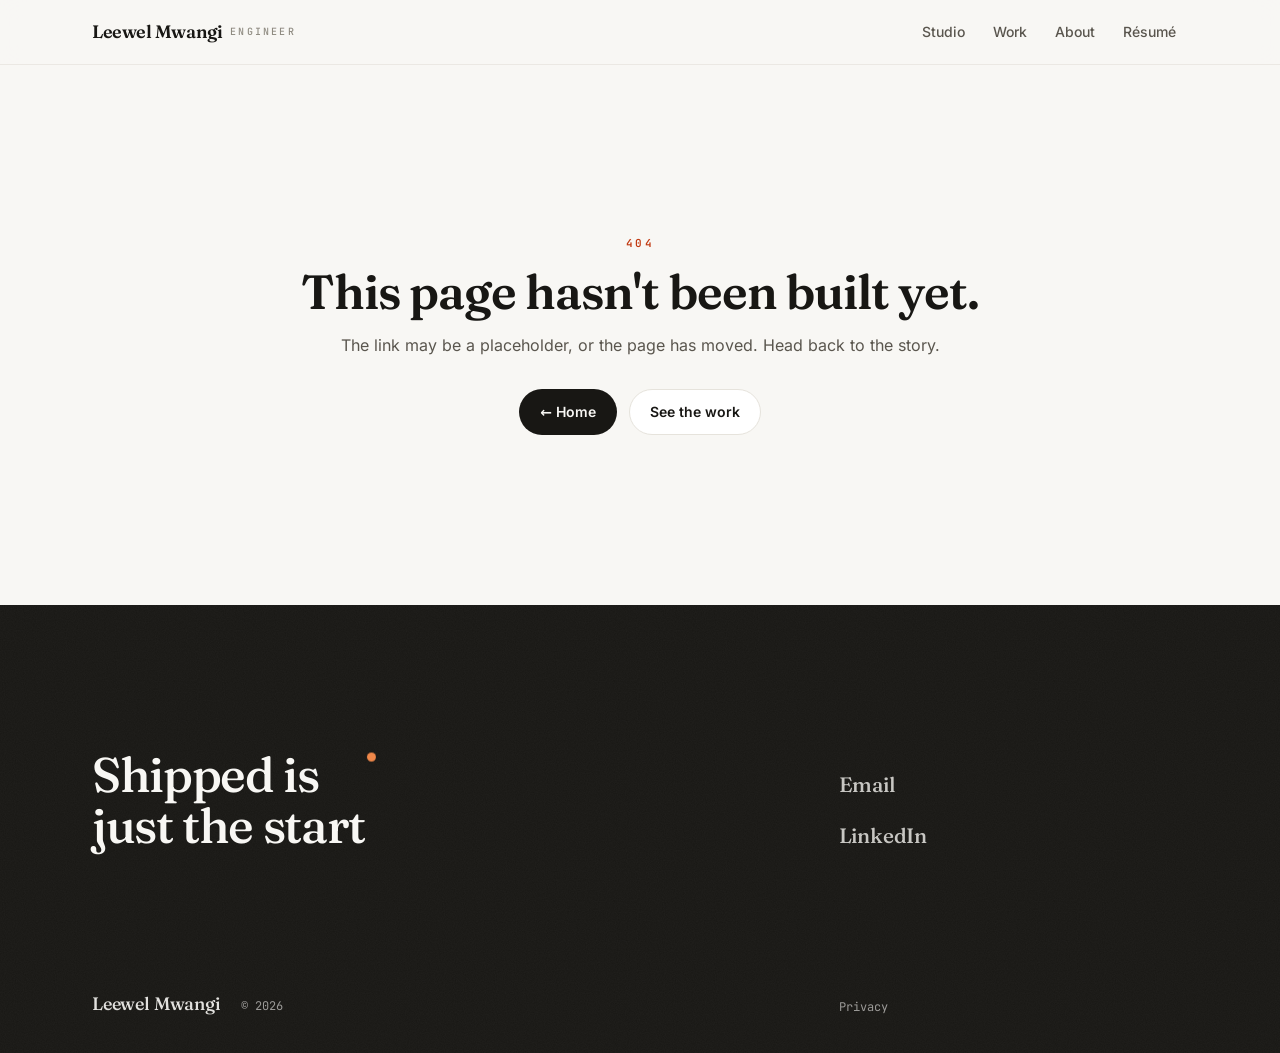
==== commit 207fdb97: "Publish portfolio analytics" ====
--- a/404/index.html
+++ b/404/index.html
@@ -1,4 +1,4 @@
-<!DOCTYPE html><html lang="en"><head><meta charSet="utf-8"/><meta name="viewport" content="width=device-width, initial-scale=1"/><link rel="stylesheet" href="/_next/static/css/dda6ed43df173816.css" data-precedence="next"/><link rel="stylesheet" href="/_next/static/css/31bce136018fc36a.css" data-precedence="next"/><link rel="stylesheet" href="/_next/static/css/b18c43d97103b0ef.css" data-precedence="next"/><link rel="stylesheet" href="/_next/static/css/24539f4addccb46e.css" data-precedence="next"/><link rel="preload" as="script" fetchPriority="low" href="/_next/static/chunks/webpack-03648f1397498c8b.js"/><script src="/_next/static/chunks/fd9d1056-462349e6a029f87e.js" async=""></script><script src="/_next/static/chunks/2117-c3ad4d7d2342abe8.js" async=""></script><script src="/_next/static/chunks/main-app-011ec1527de2dac9.js" async=""></script><script src="/_next/static/chunks/2972-194d198fec74020e.js" async=""></script><script src="/_next/static/chunks/app/(en)/404/page-be017ae2c95e5752.js" async=""></script><script src="/_next/static/chunks/2225-bf3eab88cabf53c5.js" async=""></script><script src="/_next/static/chunks/592-7f3bfb9130a3bf20.js" async=""></script><script src="/_next/static/chunks/8281-7dc2cb63730da8fa.js" async=""></script><script src="/_next/static/chunks/9128-c7b6d7492a2e07e2.js" async=""></script><script src="/_next/static/chunks/6845-509de89170e55fdf.js" async=""></script><script src="/_next/static/chunks/4430-9ac88a2e98d08e55.js" async=""></script><script src="/_next/static/chunks/app/(en)/layout-405a98cb6a3655e0.js" async=""></script><script src="/_next/static/chunks/215-0a4afc60eec959ce.js" async=""></script><script src="/_next/static/chunks/787-8568f65dedabfa6e.js" async=""></script><script src="/_next/static/chunks/app/(en)/template-c9d6f056e0727e8b.js" async=""></script><meta name="robots" content="noindex"/><title>Leewel Mwangi — Senior Software Engineer | Full-Stack Product Engineer</title><meta name="description" content="Seven years of production engineering across fintech, telecom, public-service platforms and real-time communication. I work across frontend architecture, backend and API integration, technical design, testing, releases and production troubleshooting — taking a change from an unclear request through to what happens after it is deployed."/><meta property="og:title" content="Leewel Mwangi — Senior Software Engineer | Full-Stack Product Engineer"/><meta property="og:description" content="Seven years of production engineering across fintech, telecom, public-service platforms and real-time communication, in Nairobi."/><meta property="og:type" content="website"/><meta name="twitter:card" content="summary"/><meta name="twitter:title" content="Leewel Mwangi — Senior Software Engineer | Full-Stack Product Engineer"/><meta name="twitter:description" content="Seven years of production engineering across fintech, telecom, public-service platforms and real-time communication, in Nairobi."/><link rel="icon" href="/favicon.ico"/><script src="/_next/static/chunks/polyfills-42372ed130431b0a.js" noModule=""></script></head><body class="font-sans antialiased"><style data-project-themes="">:root:has([data-project-page][data-project-theme="chatsasa"]){color-scheme:dark;--paper:11 22 48;--surface:22 33 58;--raised:31 41 66;--ink:233 238 247;--muted:144 152 167;--faint:109 117 136;--line:51 61 84;--accent:79 131 255;--accent-soft:22 39 81;--accent-ink:79 131 255;--accent-2:79 131 255;--ink-paper:11 22 48;--ink-accent:79 131 255;--residue:79 131 255}
+<!DOCTYPE html><html lang="en"><head><meta charSet="utf-8"/><meta name="viewport" content="width=device-width, initial-scale=1"/><link rel="stylesheet" href="/_next/static/css/dda6ed43df173816.css" data-precedence="next"/><link rel="stylesheet" href="/_next/static/css/31bce136018fc36a.css" data-precedence="next"/><link rel="stylesheet" href="/_next/static/css/b18c43d97103b0ef.css" data-precedence="next"/><link rel="stylesheet" href="/_next/static/css/24539f4addccb46e.css" data-precedence="next"/><link rel="preload" as="script" fetchPriority="low" href="/_next/static/chunks/webpack-38685e2ba04efd6e.js"/><script src="/_next/static/chunks/fd9d1056-462349e6a029f87e.js" async=""></script><script src="/_next/static/chunks/2117-c3ad4d7d2342abe8.js" async=""></script><script src="/_next/static/chunks/main-app-011ec1527de2dac9.js" async=""></script><script src="/_next/static/chunks/2972-194d198fec74020e.js" async=""></script><script src="/_next/static/chunks/app/(en)/404/page-e6972bd4a080e963.js" async=""></script><script src="/_next/static/chunks/2225-bf3eab88cabf53c5.js" async=""></script><script src="/_next/static/chunks/592-7f3bfb9130a3bf20.js" async=""></script><script src="/_next/static/chunks/8281-7dc2cb63730da8fa.js" async=""></script><script src="/_next/static/chunks/9128-c7b6d7492a2e07e2.js" async=""></script><script src="/_next/static/chunks/6845-509de89170e55fdf.js" async=""></script><script src="/_next/static/chunks/4430-9ac88a2e98d08e55.js" async=""></script><script src="/_next/static/chunks/app/(en)/layout-405a98cb6a3655e0.js" async=""></script><script src="/_next/static/chunks/215-0a4afc60eec959ce.js" async=""></script><script src="/_next/static/chunks/787-8568f65dedabfa6e.js" async=""></script><script src="/_next/static/chunks/app/(en)/template-c9d6f056e0727e8b.js" async=""></script><meta name="robots" content="noindex"/><title>Leewel Mwangi — Senior Software Engineer | Full-Stack Product Engineer</title><meta name="description" content="Seven years of production engineering across fintech, telecom, public-service platforms and real-time communication. I work across frontend architecture, backend and API integration, technical design, testing, releases and production troubleshooting — taking a change from an unclear request through to what happens after it is deployed."/><meta property="og:title" content="Leewel Mwangi — Senior Software Engineer | Full-Stack Product Engineer"/><meta property="og:description" content="Seven years of production engineering across fintech, telecom, public-service platforms and real-time communication, in Nairobi."/><meta property="og:type" content="website"/><meta name="twitter:card" content="summary"/><meta name="twitter:title" content="Leewel Mwangi — Senior Software Engineer | Full-Stack Product Engineer"/><meta name="twitter:description" content="Seven years of production engineering across fintech, telecom, public-service platforms and real-time communication, in Nairobi."/><link rel="icon" href="/favicon.ico"/><script src="/_next/static/chunks/polyfills-42372ed130431b0a.js" noModule=""></script></head><body class="font-sans antialiased"><style data-project-themes="">:root:has([data-project-page][data-project-theme="chatsasa"]){color-scheme:dark;--paper:11 22 48;--surface:22 33 58;--raised:31 41 66;--ink:233 238 247;--muted:144 152 167;--faint:109 117 136;--line:51 61 84;--accent:79 131 255;--accent-soft:22 39 81;--accent-ink:79 131 255;--accent-2:79 131 255;--ink-paper:11 22 48;--ink-accent:79 131 255;--residue:79 131 255}
 :root:has([data-project-page][data-project-theme="telecom"]){color-scheme:dark;--paper:36 22 48;--surface:46 33 58;--raised:55 41 66;--ink:243 238 252;--muted:160 152 170;--faint:129 119 140;--line:73 61 85;--accent:169 125 255;--accent-soft:57 38 81;--accent-ink:169 125 255;--accent-2:255 94 58;--ink-paper:36 22 48;--ink-accent:169 125 255;--residue:169 125 255}
 :root:has([data-project-page][data-project-theme="publicServices"]){color-scheme:light;--paper:230 218 184;--surface:241 235 216;--raised:250 247 239;--ink:22 38 28;--muted:91 97 79;--faint:120 123 101;--line:188 182 153;--accent:14 92 51;--accent-soft:195 198 163;--accent-ink:14 92 51;--accent-2:212 163 38;--ink-paper:230 218 184;--ink-accent:14 92 51;--residue:14 92 51}
 :root:has([data-project-page][data-project-theme="cards"]){color-scheme:dark;--paper:12 58 43;--surface:23 68 53;--raised:33 75 61;--ink:240 250 243;--muted:160 183 173;--faint:124 152 141;--line:53 93 79;--accent:155 227 184;--accent-soft:35 85 66;--accent-ink:155 227 184;--accent-2:155 227 184;--ink-paper:12 58 43;--ink-accent:155 227 184;--residue:155 227 184}
@@ -7,4 +7,4 @@
 :root:has([data-project-residue="telecom"]){--residue:169 125 255}
 :root:has([data-project-residue="publicServices"]){--residue:14 92 51}
 :root:has([data-project-residue="cards"]){--residue:155 227 184}
-:root:has([data-project-residue="fingo"]){--residue:216 255 61}</style><a href="#main" class="sr-only focus:not-sr-only focus:fixed focus:left-4 focus:top-4 focus:z-[100] focus:rounded-full focus:bg-ink focus:px-4 focus:py-2 focus:text-paper">Skip to content</a><header data-site-chrome="true" class="sticky top-0 z-40 border-b border-line/70 bg-paper/80 backdrop-blur-md"><nav class="container-content flex h-16 items-center justify-between gap-2"><a class="group flex min-h-[44px] shrink-0 items-center gap-2 whitespace-nowrap font-display text-[15.5px] font-semibold tracking-tight focus-visible:outline focus-visible:outline-2 focus-visible:outline-offset-2 focus-visible:outline-accent xs:text-[17px] sm:text-lg" href="/"><span>Leewel<span class="max-[399px]:sr-only"> Mwangi</span></span> <span class="hidden font-mono text-[10px] font-medium uppercase tracking-eyebrow text-faint sm:inline">Engineer</span><span class="sr-only">, <!-- -->Home</span></a><div class="-mr-2 flex min-w-0 items-center gap-0.5 overflow-x-auto [-ms-overflow-style:none] [scrollbar-width:none] sm:mr-0 sm:gap-1 [&amp;::-webkit-scrollbar]:hidden"><a class="inline-flex min-h-[44px] items-center shrink-0 whitespace-nowrap rounded-full px-2 py-1.5 text-[13px] max-[399px]:px-1.5 font-medium transition-colors focus-visible:outline focus-visible:outline-2 focus-visible:outline-offset-2 focus-visible:outline-accent sm:px-3 sm:text-sm text-muted hover:text-ink" href="/?path=studio">Studio</a><a class="inline-flex min-h-[44px] items-center shrink-0 whitespace-nowrap rounded-full px-2 py-1.5 text-[13px] max-[399px]:px-1.5 font-medium transition-colors focus-visible:outline focus-visible:outline-2 focus-visible:outline-offset-2 focus-visible:outline-accent sm:px-3 sm:text-sm text-muted hover:text-ink" href="/work/">Work</a><a class="inline-flex min-h-[44px] items-center shrink-0 whitespace-nowrap rounded-full px-2 py-1.5 text-[13px] max-[399px]:px-1.5 font-medium transition-colors focus-visible:outline focus-visible:outline-2 focus-visible:outline-offset-2 focus-visible:outline-accent sm:px-3 sm:text-sm text-muted hover:text-ink" href="/about/">About</a><a class="inline-flex min-h-[44px] items-center shrink-0 whitespace-nowrap rounded-full px-2 py-1.5 text-[13px] max-[399px]:px-1.5 font-medium transition-colors focus-visible:outline focus-visible:outline-2 focus-visible:outline-offset-2 focus-visible:outline-accent sm:px-3 sm:text-sm text-muted hover:text-ink" href="/resume/">Résumé</a></div></nav></header><main id="main"><div class="container-content flex min-h-[60vh] flex-col items-center justify-center py-24 text-center"><div class="eyebrow">404</div><h1 class="display mt-4 text-[clamp(2rem,5vw,3rem)]">This page hasn&#x27;t been built yet.</h1><p class="mt-4 max-w-prose text-muted">The link may be a placeholder, or the page has moved. Head back to the story.</p><div class="mt-8 flex flex-wrap justify-center gap-3"><a class="btn btn-primary" href="/">← Home</a><a class="btn" href="/work/">See the work</a></div></div></main><footer data-site-chrome="true" data-closing="true" class="SiteFooter_footer__aUaTs relative z-[4]"><div class="SiteFooter_field__5oJLe" data-register="house-dark"><span class="SiteFooter_grain__4ZVbu" aria-hidden="true"></span><span class="SiteFooter_point__iR7EN" data-continuing-point="" aria-hidden="true"></span><div class="SiteFooter_inner__23SNm container-content"><p class="SiteFooter_closing__SZSpd">Shipped is just the <span class="SiteFooter_last__a9MtR">start<span class="SiteFooter_stop__ehSUl" data-closing-stop=""><span class="SiteFooter_origin__tza6L" aria-hidden="true"></span>.</span></span></p><nav class="SiteFooter_contact__U2eQQ" aria-label="Contact"><ul class="SiteFooter_destinations__Xp1TN"><li><a href="mailto:leewelkarani@gmail.com?subject=Portfolio%20enquiry" class="SiteFooter_destination__ayheC" data-contact="email"><span class="SiteFooter_word__EVHhw" data-word="">Email</span><span class="SiteFooter_slot__i1JA1" data-slot="" aria-hidden="true"></span></a></li><li><a href="https://www.linkedin.com/in/leewelmwangi" target="_blank" rel="noopener noreferrer" class="SiteFooter_destination__ayheC" data-contact="linkedin"><span class="SiteFooter_word__EVHhw" data-word="">LinkedIn</span><span class="SiteFooter_slot__i1JA1" data-slot="" aria-hidden="true"></span></a></li></ul></nav><p class="SiteFooter_signature__ZsR8R"><span class="SiteFooter_name__1U2ET">Leewel Mwangi</span><span class="SiteFooter_year__Ht8Qt">© <!-- -->2026</span></p><p class="SiteFooter_quiet__xKCQO"><a class="SiteFooter_privacy__caNSS" href="/about/#privacy">Privacy</a></p></div></div></footer><div class="entrance_host__TCyYn" data-entrance-host="" aria-hidden="true"></div><script src="/_next/static/chunks/webpack-03648f1397498c8b.js" async=""></script><script>(self.__next_f=self.__next_f||[]).push([0]);self.__next_f.push([2,null])</script><script>self.__next_f.push([1,"1:HL[\"/_next/static/css/dda6ed43df173816.css\",\"style\"]\n2:HL[\"/_next/static/css/31bce136018fc36a.css\",\"style\"]\n3:HL[\"/_next/static/css/b18c43d97103b0ef.css\",\"style\"]\n4:HL[\"/_next/static/css/24539f4addccb46e.css\",\"style\"]\n"])</script><script>self.__next_f.push([1,"5:I[2846,[],\"\"]\n7:I[2972,[\"2972\",\"static/chunks/2972-194d198fec74020e.js\",\"1139\",\"static/chunks/app/(en)/404/page-be017ae2c95e5752.js\"],\"\"]\n8:I[4707,[],\"\"]\n9:I[6423,[],\"\"]\nb:I[3339,[\"2972\",\"static/chunks/2972-194d198fec74020e.js\",\"2225\",\"static/chunks/2225-bf3eab88cabf53c5.js\",\"592\",\"static/chunks/592-7f3bfb9130a3bf20.js\",\"8281\",\"static/chunks/8281-7dc2cb63730da8fa.js\",\"9128\",\"static/chunks/9128-c7b6d7492a2e07e2.js\",\"6845\",\"static/chunks/6845-509de89170e55fdf.js\",\"4430\",\"static/chunks/4430-9ac88a2e98d08e55.js\",\"1439\",\"static/chunks/app/(en)/layout-405a98cb6a3655e0.js\"],\"SiteNav\"]\nc:I[4752,[\"215\",\"static/chunks/215-0a4afc60eec959ce.js\",\"592\",\"static/chunks/592-7f3bfb9130a3bf20.js\",\"787\",\"static/chunks/787-8568f65dedabfa6e.js\",\"6845\",\"static/chunks/6845-509de89170e55fdf.js\",\"59\",\"static/chunks/app/(en)/template-c9d6f056e0727e8b.js\"],\"default\"]\nd:I[5127,[\"2972\",\"static/chunks/2972-194d198fec74020e.js\",\"2225\",\"static/chunks/2225-bf3eab88cabf53c5.js\",\"592\",\"static/chunks/592-7f3bfb9130a3bf20.js\",\"8281\",\"static/chunks/8281-7dc2cb63730da8fa.js\",\"9128\",\"static/chunks/9128-c7b6d7492a2e07e2.js\",\"6845\",\"static/chunks/6845-509de89170e55fdf.js\",\"4430\",\"static/chunks/4430-9ac88a2e98d08e55.js\",\"1439\",\"static/chunks/app/(en)/layout-405a98cb6a3655e0.js\"],\"SiteFooter\"]\ne:I[2803,[\"2972\",\"static/chunks/2972-194d198fec74020e.js\",\"2225\",\"static/chunks/2225-bf3eab88cabf53c5.js\",\"592\",\"static/chunks/592-7f3bfb9130a3bf20.js\",\"8281\",\"static/chunks/8281-7dc2cb63730da8fa.js\",\"9128\",\"static/chunks/9128-c7b6d7492a2e07e2.js\",\"6845\",\"static/chunks/6845-509de89170e55fdf.js\",\"4430\",\"static/chunks/4430-9ac88a2e98d08e55.js\",\"1439\",\"static/chunks/app/(en)/layout-405a98cb6a3655e0.js\"],\"EntranceHost\"]\nf:I[6082,[\"2972\",\"static/chunks/2972-194d198fec74020e.js\",\"2225\",\"static/chunks/2225-bf3eab88cabf53c5.js\",\"592\",\"static/chunks/592-7f3bfb9130a3bf20.js\",\"8281\",\"static/chunks/8281-7dc2cb63730da8fa.js\",\"9128\",\"static/chunks/9128-c7b6d7492a2e07e2.js\",\"6845\",\"static/chunks/6845-509de89170e55fdf.js\",\"4430\",\"static/chunks/4430-9ac88a2e98d08e55.js\",\"1439\",\"stat"])</script><script>self.__next_f.push([1,"ic/chunks/app/(en)/layout-405a98cb6a3655e0.js\"],\"IntentCursor\"]\n10:I[9439,[\"2972\",\"static/chunks/2972-194d198fec74020e.js\",\"2225\",\"static/chunks/2225-bf3eab88cabf53c5.js\",\"592\",\"static/chunks/592-7f3bfb9130a3bf20.js\",\"8281\",\"static/chunks/8281-7dc2cb63730da8fa.js\",\"9128\",\"static/chunks/9128-c7b6d7492a2e07e2.js\",\"6845\",\"static/chunks/6845-509de89170e55fdf.js\",\"4430\",\"static/chunks/4430-9ac88a2e98d08e55.js\",\"1439\",\"static/chunks/app/(en)/layout-405a98cb6a3655e0.js\"],\"AnalyticsProvider\"]\n12:I[1060,[],\"\"]\na:T87f,"])</script><script>self.__next_f.push([1,":root:has([data-project-page][data-project-theme=\"chatsasa\"]){color-scheme:dark;--paper:11 22 48;--surface:22 33 58;--raised:31 41 66;--ink:233 238 247;--muted:144 152 167;--faint:109 117 136;--line:51 61 84;--accent:79 131 255;--accent-soft:22 39 81;--accent-ink:79 131 255;--accent-2:79 131 255;--ink-paper:11 22 48;--ink-accent:79 131 255;--residue:79 131 255}\n:root:has([data-project-page][data-project-theme=\"telecom\"]){color-scheme:dark;--paper:36 22 48;--surface:46 33 58;--raised:55 41 66;--ink:243 238 252;--muted:160 152 170;--faint:129 119 140;--line:73 61 85;--accent:169 125 255;--accent-soft:57 38 81;--accent-ink:169 125 255;--accent-2:255 94 58;--ink-paper:36 22 48;--ink-accent:169 125 255;--residue:169 125 255}\n:root:has([data-project-page][data-project-theme=\"publicServices\"]){color-scheme:light;--paper:230 218 184;--surface:241 235 216;--raised:250 247 239;--ink:22 38 28;--muted:91 97 79;--faint:120 123 101;--line:188 182 153;--accent:14 92 51;--accent-soft:195 198 163;--accent-ink:14 92 51;--accent-2:212 163 38;--ink-paper:230 218 184;--ink-accent:14 92 51;--residue:14 92 51}\n:root:has([data-project-page][data-project-theme=\"cards\"]){color-scheme:dark;--paper:12 58 43;--surface:23 68 53;--raised:33 75 61;--ink:240 250 243;--muted:160 183 173;--faint:124 152 141;--line:53 93 79;--accent:155 227 184;--accent-soft:35 85 66;--accent-ink:155 227 184;--accent-2:155 227 184;--ink-paper:12 58 43;--ink-accent:155 227 184;--residue:155 227 184}\n:root:has([data-project-page][data-project-theme=\"fingo\"]){color-scheme:dark;--paper:111 47 242;--surface:118 57 243;--raised:124 66 243;--ink:255 255 255;--muted:242 236 254;--faint:209 188 251;--line:137 84 244;--accent:216 255 61;--accent-soft:128 80 213;--accent-ink:216 255 61;--accent-2:22 10 44;--ink-paper:111 47 242;--ink-accent:216 255 61;--residue:216 255 61}\n:root:has([data-project-residue=\"chatsasa\"]){--residue:79 131 255}\n:root:has([data-project-residue=\"telecom\"]){--residue:169 125 255}\n:root:has([data-project-residue=\"publicServices\"]){--residue:14 92 51}\n:root:has([data-project-residue=\"cards\"]){--residue:155 227 184}\n:root:has([data-project-residue=\"fingo\"]){--residue:216 255 61}"])</script><script>self.__next_f.push([1,"13:[]\n"])</script><script>self.__next_f.push([1,"0:[\"$\",\"$L5\",null,{\"buildId\":\"QtC8pN0Lsti96Ek8jD65z\",\"assetPrefix\":\"\",\"urlParts\":[\"\",\"404\",\"\"],\"initialTree\":[\"\",{\"children\":[\"(en)\",{\"children\":[\"404\",{\"children\":[\"__PAGE__\",{}]}]},\"$undefined\",\"$undefined\",true]}],\"initialSeedData\":[\"\",{\"children\":[\"(en)\",{\"children\":[\"404\",{\"children\":[\"__PAGE__\",{},[[\"$L6\",[\"$\",\"div\",null,{\"className\":\"container-content flex min-h-[60vh] flex-col items-center justify-center py-24 text-center\",\"children\":[[\"$\",\"div\",null,{\"className\":\"eyebrow\",\"children\":\"404\"}],[\"$\",\"h1\",null,{\"className\":\"display mt-4 text-[clamp(2rem,5vw,3rem)]\",\"children\":\"This page hasn't been built yet.\"}],[\"$\",\"p\",null,{\"className\":\"mt-4 max-w-prose text-muted\",\"children\":\"The link may be a placeholder, or the page has moved. Head back to the story.\"}],[\"$\",\"div\",null,{\"className\":\"mt-8 flex flex-wrap justify-center gap-3\",\"children\":[[\"$\",\"$L7\",null,{\"href\":\"/\",\"className\":\"btn btn-primary\",\"children\":\"← Home\"}],[\"$\",\"$L7\",null,{\"href\":\"/work\",\"className\":\"btn\",\"children\":\"See the work\"}]]}]]}],null],null],null]},[null,[\"$\",\"$L8\",null,{\"parallelRouterKey\":\"children\",\"segmentPath\":[\"children\",\"(en)\",\"children\",\"404\",\"children\"],\"error\":\"$undefined\",\"errorStyles\":\"$undefined\",\"errorScripts\":\"$undefined\",\"template\":[\"$\",\"$L9\",null,{}],\"templateStyles\":\"$undefined\",\"templateScripts\":\"$undefined\",\"notFound\":\"$undefined\",\"notFoundStyles\":\"$undefined\"}]],null]},[[[[\"$\",\"link\",\"0\",{\"rel\":\"stylesheet\",\"href\":\"/_next/static/css/dda6ed43df173816.css\",\"precedence\":\"next\",\"crossOrigin\":\"$undefined\"}],[\"$\",\"link\",\"1\",{\"rel\":\"stylesheet\",\"href\":\"/_next/static/css/31bce136018fc36a.css\",\"precedence\":\"next\",\"crossOrigin\":\"$undefined\"}],[\"$\",\"link\",\"2\",{\"rel\":\"stylesheet\",\"href\":\"/_next/static/css/b18c43d97103b0ef.css\",\"precedence\":\"next\",\"crossOrigin\":\"$undefined\"}],[\"$\",\"link\",\"3\",{\"rel\":\"stylesheet\",\"href\":\"/_next/static/css/24539f4addccb46e.css\",\"precedence\":\"next\",\"crossOrigin\":\"$undefined\"}]],[\"$\",\"html\",null,{\"lang\":\"en\",\"children\":[\"$\",\"body\",null,{\"className\":\"font-sans antialiased\",\"children\":[[\"$\",\"style\",null,{\"data-project-themes\":\"\",\"dangerouslySetInnerHTML\":{\"__html\":\"$a\"}}],[\"$\",\"a\",null,{\"href\":\"#main\",\"className\":\"sr-only focus:not-sr-only focus:fixed focus:left-4 focus:top-4 focus:z-[100] focus:rounded-full focus:bg-ink focus:px-4 focus:py-2 focus:text-paper\",\"children\":\"Skip to content\"}],[\"$\",\"$Lb\",null,{\"locale\":\"en\",\"available\":[\"en\"],\"strings\":{\"home\":\"Home\",\"studio\":\"Studio\",\"work\":\"Work\",\"resume\":\"Résumé\",\"about\":\"About\",\"brandRole\":\"Engineer\",\"language\":{\"groupLabel\":\"Language\",\"current\":\"Current language\",\"switchTo\":\"Switch to {language}\",\"openSheet\":\"Change language\",\"sheetTitle\":\"Language\",\"sheetClose\":\"Close\",\"perspectiveLabel\":\"Language / Perspective\"}}}],[\"$\",\"main\",null,{\"id\":\"main\",\"children\":[\"$\",\"$L8\",null,{\"parallelRouterKey\":\"children\",\"segmentPath\":[\"children\",\"(en)\",\"children\"],\"error\":\"$undefined\",\"errorStyles\":\"$undefined\",\"errorScripts\":\"$undefined\",\"template\":[\"$\",\"$Lc\",null,{\"children\":[\"$\",\"$L9\",null,{}]}],\"templateStyles\":[],\"templateScripts\":[],\"notFound\":[\"$\",\"div\",null,{\"className\":\"container-content flex min-h-[60vh] flex-col items-center justify-center py-24 text-center\",\"children\":[[\"$\",\"div\",null,{\"className\":\"eyebrow\",\"children\":\"404\"}],[\"$\",\"h1\",null,{\"className\":\"display mt-4 text-[clamp(2rem,5vw,3rem)]\",\"children\":\"This page hasn't been built yet.\"}],[\"$\",\"p\",null,{\"className\":\"mt-4 max-w-prose text-muted\",\"children\":\"The link may be a placeholder, or the page has moved. Head back to the story.\"}],[\"$\",\"div\",null,{\"className\":\"mt-8 flex flex-wrap justify-center gap-3\",\"children\":[[\"$\",\"$L7\",null,{\"href\":\"/\",\"className\":\"btn btn-primary\",\"children\":\"← Home\"}],[\"$\",\"$L7\",null,{\"href\":\"/work\",\"className\":\"btn\",\"children\":\"See the work\"}]]}]]}],\"notFoundStyles\":[]}]}],[\"$\",\"$Ld\",null,{\"locale\":\"en\",\"strings\":{\"closing\":\"Shipped is just the start.\",\"contact\":\"Contact\",\"privacy\":\"Privacy\"}}],[\"$\",\"$Le\",null,{}],[\"$\",\"$Lf\",null,{}],[\"$\",\"$L10\",null,{}]]}]}]],null],null]},[null,[\"$\",\"$L8\",null,{\"parallelRouterKey\":\"children\",\"segmentPath\":[\"children\"],\"error\":\"$undefined\",\"errorStyles\":\"$undefined\",\"errorScripts\":\"$undefined\",\"template\":[\"$\",\"$L9\",null,{}],\"templateStyles\":\"$undefined\",\"templateScripts\":\"$undefined\",\"notFound\":[[\"$\",\"title\",null,{\"children\":\"404: This page could not be found.\"}],[\"$\",\"div\",null,{\"style\":{\"fontFamily\":\"system-ui,\\\"Segoe UI\\\",Roboto,Helvetica,Arial,sans-serif,\\\"Apple Color Emoji\\\",\\\"Segoe UI Emoji\\\"\",\"height\":\"100vh\",\"textAlign\":\"center\",\"display\":\"flex\",\"flexDirection\":\"column\",\"alignItems\":\"center\",\"justifyContent\":\"center\"},\"children\":[\"$\",\"div\",null,{\"children\":[[\"$\",\"style\",null,{\"dangerouslySetInnerHTML\":{\"__html\":\"body{color:#000;background:#fff;margin:0}.next-error-h1{border-right:1px solid rgba(0,0,0,.3)}@media (prefers-color-scheme:dark){body{color:#fff;background:#000}.next-error-h1{border-right:1px solid rgba(255,255,255,.3)}}\"}}],[\"$\",\"h1\",null,{\"className\":\"next-error-h1\",\"style\":{\"display\":\"inline-block\",\"margin\":\"0 20px 0 0\",\"padding\":\"0 23px 0 0\",\"fontSize\":24,\"fontWeight\":500,\"verticalAlign\":\"top\",\"lineHeight\":\"49px\"},\"children\":\"404\"}],[\"$\",\"div\",null,{\"style\":{\"display\":\"inline-block\"},\"children\":[\"$\",\"h2\",null,{\"style\":{\"fontSize\":14,\"fontWeight\":400,\"lineHeight\":\"49px\",\"margin\":0},\"children\":\"This page could not be found.\"}]}]]}]}]],\"notFoundStyles\":[]}]],null],\"couldBeIntercepted\":false,\"initialHead\":[[\"$\",\"meta\",null,{\"name\":\"robots\",\"content\":\"noindex\"}],\"$L11\"],\"globalErrorComponent\":\"$12\",\"missingSlots\":\"$W13\"}]\n"])</script><script>self.__next_f.push([1,"11:[[\"$\",\"meta\",\"0\",{\"name\":\"viewport\",\"content\":\"width=device-width, initial-scale=1\"}],[\"$\",\"meta\",\"1\",{\"charSet\":\"utf-8\"}],[\"$\",\"title\",\"2\",{\"children\":\"Leewel Mwangi — Senior Software Engineer | Full-Stack Product Engineer\"}],[\"$\",\"meta\",\"3\",{\"name\":\"description\",\"content\":\"Seven years of production engineering across fintech, telecom, public-service platforms and real-time communication. I work across frontend architecture, backend and API integration, technical design, testing, releases and production troubleshooting — taking a change from an unclear request through to what happens after it is deployed.\"}],[\"$\",\"meta\",\"4\",{\"property\":\"og:title\",\"content\":\"Leewel Mwangi — Senior Software Engineer | Full-Stack Product Engineer\"}],[\"$\",\"meta\",\"5\",{\"property\":\"og:description\",\"content\":\"Seven years of production engineering across fintech, telecom, public-service platforms and real-time communication, in Nairobi.\"}],[\"$\",\"meta\",\"6\",{\"property\":\"og:type\",\"content\":\"website\"}],[\"$\",\"meta\",\"7\",{\"name\":\"twitter:card\",\"content\":\"summary\"}],[\"$\",\"meta\",\"8\",{\"name\":\"twitter:title\",\"content\":\"Leewel Mwangi — Senior Software Engineer | Full-Stack Product Engineer\"}],[\"$\",\"meta\",\"9\",{\"name\":\"twitter:description\",\"content\":\"Seven years of production engineering across fintech, telecom, public-service platforms and real-time communication, in Nairobi.\"}],[\"$\",\"link\",\"10\",{\"rel\":\"icon\",\"href\":\"/favicon.ico\"}]]\n6:null\n"])</script></body></html>+:root:has([data-project-residue="fingo"]){--residue:216 255 61}</style><a href="#main" class="sr-only focus:not-sr-only focus:fixed focus:left-4 focus:top-4 focus:z-[100] focus:rounded-full focus:bg-ink focus:px-4 focus:py-2 focus:text-paper">Skip to content</a><header data-site-chrome="true" class="sticky top-0 z-40 border-b border-line/70 bg-paper/80 backdrop-blur-md"><nav class="container-content flex h-16 items-center justify-between gap-2"><a class="group flex min-h-[44px] shrink-0 items-center gap-2 whitespace-nowrap font-display text-[15.5px] font-semibold tracking-tight focus-visible:outline focus-visible:outline-2 focus-visible:outline-offset-2 focus-visible:outline-accent xs:text-[17px] sm:text-lg" href="/"><span>Leewel<span class="max-[399px]:sr-only"> Mwangi</span></span> <span class="hidden font-mono text-[10px] font-medium uppercase tracking-eyebrow text-faint sm:inline">Engineer</span><span class="sr-only">, <!-- -->Home</span></a><div class="-mr-2 flex min-w-0 items-center gap-0.5 overflow-x-auto [-ms-overflow-style:none] [scrollbar-width:none] sm:mr-0 sm:gap-1 [&amp;::-webkit-scrollbar]:hidden"><a class="inline-flex min-h-[44px] items-center shrink-0 whitespace-nowrap rounded-full px-2 py-1.5 text-[13px] max-[399px]:px-1.5 font-medium transition-colors focus-visible:outline focus-visible:outline-2 focus-visible:outline-offset-2 focus-visible:outline-accent sm:px-3 sm:text-sm text-muted hover:text-ink" href="/?path=studio">Studio</a><a class="inline-flex min-h-[44px] items-center shrink-0 whitespace-nowrap rounded-full px-2 py-1.5 text-[13px] max-[399px]:px-1.5 font-medium transition-colors focus-visible:outline focus-visible:outline-2 focus-visible:outline-offset-2 focus-visible:outline-accent sm:px-3 sm:text-sm text-muted hover:text-ink" href="/work/">Work</a><a class="inline-flex min-h-[44px] items-center shrink-0 whitespace-nowrap rounded-full px-2 py-1.5 text-[13px] max-[399px]:px-1.5 font-medium transition-colors focus-visible:outline focus-visible:outline-2 focus-visible:outline-offset-2 focus-visible:outline-accent sm:px-3 sm:text-sm text-muted hover:text-ink" href="/about/">About</a><a class="inline-flex min-h-[44px] items-center shrink-0 whitespace-nowrap rounded-full px-2 py-1.5 text-[13px] max-[399px]:px-1.5 font-medium transition-colors focus-visible:outline focus-visible:outline-2 focus-visible:outline-offset-2 focus-visible:outline-accent sm:px-3 sm:text-sm text-muted hover:text-ink" href="/resume/">Résumé</a></div></nav></header><main id="main"><div class="container-content flex min-h-[60vh] flex-col items-center justify-center py-24 text-center"><div class="eyebrow">404</div><h1 class="display mt-4 text-[clamp(2rem,5vw,3rem)]">This page hasn&#x27;t been built yet.</h1><p class="mt-4 max-w-prose text-muted">The link may be a placeholder, or the page has moved. Head back to the story.</p><div class="mt-8 flex flex-wrap justify-center gap-3"><a class="btn btn-primary" href="/">← Home</a><a class="btn" href="/work/">See the work</a></div></div></main><footer data-site-chrome="true" data-closing="true" class="SiteFooter_footer__aUaTs relative z-[4]"><div class="SiteFooter_field__5oJLe" data-register="house-dark"><span class="SiteFooter_grain__4ZVbu" aria-hidden="true"></span><span class="SiteFooter_point__iR7EN" data-continuing-point="" aria-hidden="true"></span><div class="SiteFooter_inner__23SNm container-content"><p class="SiteFooter_closing__SZSpd">Shipped is just the <span class="SiteFooter_last__a9MtR">start<span class="SiteFooter_stop__ehSUl" data-closing-stop=""><span class="SiteFooter_origin__tza6L" aria-hidden="true"></span>.</span></span></p><nav class="SiteFooter_contact__U2eQQ" aria-label="Contact"><ul class="SiteFooter_destinations__Xp1TN"><li><a href="mailto:leewelkarani@gmail.com?subject=Portfolio%20enquiry" class="SiteFooter_destination__ayheC" data-contact="email"><span class="SiteFooter_word__EVHhw" data-word="">Email</span><span class="SiteFooter_slot__i1JA1" data-slot="" aria-hidden="true"></span></a></li><li><a href="https://www.linkedin.com/in/leewelmwangi" target="_blank" rel="noopener noreferrer" class="SiteFooter_destination__ayheC" data-contact="linkedin"><span class="SiteFooter_word__EVHhw" data-word="">LinkedIn</span><span class="SiteFooter_slot__i1JA1" data-slot="" aria-hidden="true"></span></a></li></ul></nav><p class="SiteFooter_signature__ZsR8R"><span class="SiteFooter_name__1U2ET">Leewel Mwangi</span><span class="SiteFooter_year__Ht8Qt">© <!-- -->2026</span></p><p class="SiteFooter_quiet__xKCQO"><a class="SiteFooter_privacy__caNSS" href="/about/#privacy">Privacy</a></p></div></div></footer><div class="entrance_host__TCyYn" data-entrance-host="" aria-hidden="true"></div><script src="/_next/static/chunks/webpack-38685e2ba04efd6e.js" async=""></script><script>(self.__next_f=self.__next_f||[]).push([0]);self.__next_f.push([2,null])</script><script>self.__next_f.push([1,"1:HL[\"/_next/static/css/dda6ed43df173816.css\",\"style\"]\n2:HL[\"/_next/static/css/31bce136018fc36a.css\",\"style\"]\n3:HL[\"/_next/static/css/b18c43d97103b0ef.css\",\"style\"]\n4:HL[\"/_next/static/css/24539f4addccb46e.css\",\"style\"]\n"])</script><script>self.__next_f.push([1,"5:I[2846,[],\"\"]\n7:I[2972,[\"2972\",\"static/chunks/2972-194d198fec74020e.js\",\"1139\",\"static/chunks/app/(en)/404/page-e6972bd4a080e963.js\"],\"\"]\n8:I[4707,[],\"\"]\n9:I[6423,[],\"\"]\nb:I[3339,[\"2972\",\"static/chunks/2972-194d198fec74020e.js\",\"2225\",\"static/chunks/2225-bf3eab88cabf53c5.js\",\"592\",\"static/chunks/592-7f3bfb9130a3bf20.js\",\"8281\",\"static/chunks/8281-7dc2cb63730da8fa.js\",\"9128\",\"static/chunks/9128-c7b6d7492a2e07e2.js\",\"6845\",\"static/chunks/6845-509de89170e55fdf.js\",\"4430\",\"static/chunks/4430-9ac88a2e98d08e55.js\",\"1439\",\"static/chunks/app/(en)/layout-405a98cb6a3655e0.js\"],\"SiteNav\"]\nc:I[4752,[\"215\",\"static/chunks/215-0a4afc60eec959ce.js\",\"592\",\"static/chunks/592-7f3bfb9130a3bf20.js\",\"787\",\"static/chunks/787-8568f65dedabfa6e.js\",\"6845\",\"static/chunks/6845-509de89170e55fdf.js\",\"59\",\"static/chunks/app/(en)/template-c9d6f056e0727e8b.js\"],\"default\"]\nd:I[5127,[\"2972\",\"static/chunks/2972-194d198fec74020e.js\",\"2225\",\"static/chunks/2225-bf3eab88cabf53c5.js\",\"592\",\"static/chunks/592-7f3bfb9130a3bf20.js\",\"8281\",\"static/chunks/8281-7dc2cb63730da8fa.js\",\"9128\",\"static/chunks/9128-c7b6d7492a2e07e2.js\",\"6845\",\"static/chunks/6845-509de89170e55fdf.js\",\"4430\",\"static/chunks/4430-9ac88a2e98d08e55.js\",\"1439\",\"static/chunks/app/(en)/layout-405a98cb6a3655e0.js\"],\"SiteFooter\"]\ne:I[2803,[\"2972\",\"static/chunks/2972-194d198fec74020e.js\",\"2225\",\"static/chunks/2225-bf3eab88cabf53c5.js\",\"592\",\"static/chunks/592-7f3bfb9130a3bf20.js\",\"8281\",\"static/chunks/8281-7dc2cb63730da8fa.js\",\"9128\",\"static/chunks/9128-c7b6d7492a2e07e2.js\",\"6845\",\"static/chunks/6845-509de89170e55fdf.js\",\"4430\",\"static/chunks/4430-9ac88a2e98d08e55.js\",\"1439\",\"static/chunks/app/(en)/layout-405a98cb6a3655e0.js\"],\"EntranceHost\"]\nf:I[6082,[\"2972\",\"static/chunks/2972-194d198fec74020e.js\",\"2225\",\"static/chunks/2225-bf3eab88cabf53c5.js\",\"592\",\"static/chunks/592-7f3bfb9130a3bf20.js\",\"8281\",\"static/chunks/8281-7dc2cb63730da8fa.js\",\"9128\",\"static/chunks/9128-c7b6d7492a2e07e2.js\",\"6845\",\"static/chunks/6845-509de89170e55fdf.js\",\"4430\",\"static/chunks/4430-9ac88a2e98d08e55.js\",\"1439\",\"stat"])</script><script>self.__next_f.push([1,"ic/chunks/app/(en)/layout-405a98cb6a3655e0.js\"],\"IntentCursor\"]\n10:I[9439,[\"2972\",\"static/chunks/2972-194d198fec74020e.js\",\"2225\",\"static/chunks/2225-bf3eab88cabf53c5.js\",\"592\",\"static/chunks/592-7f3bfb9130a3bf20.js\",\"8281\",\"static/chunks/8281-7dc2cb63730da8fa.js\",\"9128\",\"static/chunks/9128-c7b6d7492a2e07e2.js\",\"6845\",\"static/chunks/6845-509de89170e55fdf.js\",\"4430\",\"static/chunks/4430-9ac88a2e98d08e55.js\",\"1439\",\"static/chunks/app/(en)/layout-405a98cb6a3655e0.js\"],\"AnalyticsProvider\"]\n12:I[1060,[],\"\"]\na:T87f,"])</script><script>self.__next_f.push([1,":root:has([data-project-page][data-project-theme=\"chatsasa\"]){color-scheme:dark;--paper:11 22 48;--surface:22 33 58;--raised:31 41 66;--ink:233 238 247;--muted:144 152 167;--faint:109 117 136;--line:51 61 84;--accent:79 131 255;--accent-soft:22 39 81;--accent-ink:79 131 255;--accent-2:79 131 255;--ink-paper:11 22 48;--ink-accent:79 131 255;--residue:79 131 255}\n:root:has([data-project-page][data-project-theme=\"telecom\"]){color-scheme:dark;--paper:36 22 48;--surface:46 33 58;--raised:55 41 66;--ink:243 238 252;--muted:160 152 170;--faint:129 119 140;--line:73 61 85;--accent:169 125 255;--accent-soft:57 38 81;--accent-ink:169 125 255;--accent-2:255 94 58;--ink-paper:36 22 48;--ink-accent:169 125 255;--residue:169 125 255}\n:root:has([data-project-page][data-project-theme=\"publicServices\"]){color-scheme:light;--paper:230 218 184;--surface:241 235 216;--raised:250 247 239;--ink:22 38 28;--muted:91 97 79;--faint:120 123 101;--line:188 182 153;--accent:14 92 51;--accent-soft:195 198 163;--accent-ink:14 92 51;--accent-2:212 163 38;--ink-paper:230 218 184;--ink-accent:14 92 51;--residue:14 92 51}\n:root:has([data-project-page][data-project-theme=\"cards\"]){color-scheme:dark;--paper:12 58 43;--surface:23 68 53;--raised:33 75 61;--ink:240 250 243;--muted:160 183 173;--faint:124 152 141;--line:53 93 79;--accent:155 227 184;--accent-soft:35 85 66;--accent-ink:155 227 184;--accent-2:155 227 184;--ink-paper:12 58 43;--ink-accent:155 227 184;--residue:155 227 184}\n:root:has([data-project-page][data-project-theme=\"fingo\"]){color-scheme:dark;--paper:111 47 242;--surface:118 57 243;--raised:124 66 243;--ink:255 255 255;--muted:242 236 254;--faint:209 188 251;--line:137 84 244;--accent:216 255 61;--accent-soft:128 80 213;--accent-ink:216 255 61;--accent-2:22 10 44;--ink-paper:111 47 242;--ink-accent:216 255 61;--residue:216 255 61}\n:root:has([data-project-residue=\"chatsasa\"]){--residue:79 131 255}\n:root:has([data-project-residue=\"telecom\"]){--residue:169 125 255}\n:root:has([data-project-residue=\"publicServices\"]){--residue:14 92 51}\n:root:has([data-project-residue=\"cards\"]){--residue:155 227 184}\n:root:has([data-project-residue=\"fingo\"]){--residue:216 255 61}"])</script><script>self.__next_f.push([1,"13:[]\n"])</script><script>self.__next_f.push([1,"0:[\"$\",\"$L5\",null,{\"buildId\":\"2qmJ9rBaf05eNwgjY7SDu\",\"assetPrefix\":\"\",\"urlParts\":[\"\",\"404\",\"\"],\"initialTree\":[\"\",{\"children\":[\"(en)\",{\"children\":[\"404\",{\"children\":[\"__PAGE__\",{}]}]},\"$undefined\",\"$undefined\",true]}],\"initialSeedData\":[\"\",{\"children\":[\"(en)\",{\"children\":[\"404\",{\"children\":[\"__PAGE__\",{},[[\"$L6\",[\"$\",\"div\",null,{\"className\":\"container-content flex min-h-[60vh] flex-col items-center justify-center py-24 text-center\",\"children\":[[\"$\",\"div\",null,{\"className\":\"eyebrow\",\"children\":\"404\"}],[\"$\",\"h1\",null,{\"className\":\"display mt-4 text-[clamp(2rem,5vw,3rem)]\",\"children\":\"This page hasn't been built yet.\"}],[\"$\",\"p\",null,{\"className\":\"mt-4 max-w-prose text-muted\",\"children\":\"The link may be a placeholder, or the page has moved. Head back to the story.\"}],[\"$\",\"div\",null,{\"className\":\"mt-8 flex flex-wrap justify-center gap-3\",\"children\":[[\"$\",\"$L7\",null,{\"href\":\"/\",\"className\":\"btn btn-primary\",\"children\":\"← Home\"}],[\"$\",\"$L7\",null,{\"href\":\"/work\",\"className\":\"btn\",\"children\":\"See the work\"}]]}]]}],null],null],null]},[null,[\"$\",\"$L8\",null,{\"parallelRouterKey\":\"children\",\"segmentPath\":[\"children\",\"(en)\",\"children\",\"404\",\"children\"],\"error\":\"$undefined\",\"errorStyles\":\"$undefined\",\"errorScripts\":\"$undefined\",\"template\":[\"$\",\"$L9\",null,{}],\"templateStyles\":\"$undefined\",\"templateScripts\":\"$undefined\",\"notFound\":\"$undefined\",\"notFoundStyles\":\"$undefined\"}]],null]},[[[[\"$\",\"link\",\"0\",{\"rel\":\"stylesheet\",\"href\":\"/_next/static/css/dda6ed43df173816.css\",\"precedence\":\"next\",\"crossOrigin\":\"$undefined\"}],[\"$\",\"link\",\"1\",{\"rel\":\"stylesheet\",\"href\":\"/_next/static/css/31bce136018fc36a.css\",\"precedence\":\"next\",\"crossOrigin\":\"$undefined\"}],[\"$\",\"link\",\"2\",{\"rel\":\"stylesheet\",\"href\":\"/_next/static/css/b18c43d97103b0ef.css\",\"precedence\":\"next\",\"crossOrigin\":\"$undefined\"}],[\"$\",\"link\",\"3\",{\"rel\":\"stylesheet\",\"href\":\"/_next/static/css/24539f4addccb46e.css\",\"precedence\":\"next\",\"crossOrigin\":\"$undefined\"}]],[\"$\",\"html\",null,{\"lang\":\"en\",\"children\":[\"$\",\"body\",null,{\"className\":\"font-sans antialiased\",\"children\":[[\"$\",\"style\",null,{\"data-project-themes\":\"\",\"dangerouslySetInnerHTML\":{\"__html\":\"$a\"}}],[\"$\",\"a\",null,{\"href\":\"#main\",\"className\":\"sr-only focus:not-sr-only focus:fixed focus:left-4 focus:top-4 focus:z-[100] focus:rounded-full focus:bg-ink focus:px-4 focus:py-2 focus:text-paper\",\"children\":\"Skip to content\"}],[\"$\",\"$Lb\",null,{\"locale\":\"en\",\"available\":[\"en\"],\"strings\":{\"home\":\"Home\",\"studio\":\"Studio\",\"work\":\"Work\",\"resume\":\"Résumé\",\"about\":\"About\",\"brandRole\":\"Engineer\",\"language\":{\"groupLabel\":\"Language\",\"current\":\"Current language\",\"switchTo\":\"Switch to {language}\",\"openSheet\":\"Change language\",\"sheetTitle\":\"Language\",\"sheetClose\":\"Close\",\"perspectiveLabel\":\"Language / Perspective\"}}}],[\"$\",\"main\",null,{\"id\":\"main\",\"children\":[\"$\",\"$L8\",null,{\"parallelRouterKey\":\"children\",\"segmentPath\":[\"children\",\"(en)\",\"children\"],\"error\":\"$undefined\",\"errorStyles\":\"$undefined\",\"errorScripts\":\"$undefined\",\"template\":[\"$\",\"$Lc\",null,{\"children\":[\"$\",\"$L9\",null,{}]}],\"templateStyles\":[],\"templateScripts\":[],\"notFound\":[\"$\",\"div\",null,{\"className\":\"container-content flex min-h-[60vh] flex-col items-center justify-center py-24 text-center\",\"children\":[[\"$\",\"div\",null,{\"className\":\"eyebrow\",\"children\":\"404\"}],[\"$\",\"h1\",null,{\"className\":\"display mt-4 text-[clamp(2rem,5vw,3rem)]\",\"children\":\"This page hasn't been built yet.\"}],[\"$\",\"p\",null,{\"className\":\"mt-4 max-w-prose text-muted\",\"children\":\"The link may be a placeholder, or the page has moved. Head back to the story.\"}],[\"$\",\"div\",null,{\"className\":\"mt-8 flex flex-wrap justify-center gap-3\",\"children\":[[\"$\",\"$L7\",null,{\"href\":\"/\",\"className\":\"btn btn-primary\",\"children\":\"← Home\"}],[\"$\",\"$L7\",null,{\"href\":\"/work\",\"className\":\"btn\",\"children\":\"See the work\"}]]}]]}],\"notFoundStyles\":[]}]}],[\"$\",\"$Ld\",null,{\"locale\":\"en\",\"strings\":{\"closing\":\"Shipped is just the start.\",\"contact\":\"Contact\",\"privacy\":\"Privacy\"}}],[\"$\",\"$Le\",null,{}],[\"$\",\"$Lf\",null,{}],[\"$\",\"$L10\",null,{}]]}]}]],null],null]},[null,[\"$\",\"$L8\",null,{\"parallelRouterKey\":\"children\",\"segmentPath\":[\"children\"],\"error\":\"$undefined\",\"errorStyles\":\"$undefined\",\"errorScripts\":\"$undefined\",\"template\":[\"$\",\"$L9\",null,{}],\"templateStyles\":\"$undefined\",\"templateScripts\":\"$undefined\",\"notFound\":[[\"$\",\"title\",null,{\"children\":\"404: This page could not be found.\"}],[\"$\",\"div\",null,{\"style\":{\"fontFamily\":\"system-ui,\\\"Segoe UI\\\",Roboto,Helvetica,Arial,sans-serif,\\\"Apple Color Emoji\\\",\\\"Segoe UI Emoji\\\"\",\"height\":\"100vh\",\"textAlign\":\"center\",\"display\":\"flex\",\"flexDirection\":\"column\",\"alignItems\":\"center\",\"justifyContent\":\"center\"},\"children\":[\"$\",\"div\",null,{\"children\":[[\"$\",\"style\",null,{\"dangerouslySetInnerHTML\":{\"__html\":\"body{color:#000;background:#fff;margin:0}.next-error-h1{border-right:1px solid rgba(0,0,0,.3)}@media (prefers-color-scheme:dark){body{color:#fff;background:#000}.next-error-h1{border-right:1px solid rgba(255,255,255,.3)}}\"}}],[\"$\",\"h1\",null,{\"className\":\"next-error-h1\",\"style\":{\"display\":\"inline-block\",\"margin\":\"0 20px 0 0\",\"padding\":\"0 23px 0 0\",\"fontSize\":24,\"fontWeight\":500,\"verticalAlign\":\"top\",\"lineHeight\":\"49px\"},\"children\":\"404\"}],[\"$\",\"div\",null,{\"style\":{\"display\":\"inline-block\"},\"children\":[\"$\",\"h2\",null,{\"style\":{\"fontSize\":14,\"fontWeight\":400,\"lineHeight\":\"49px\",\"margin\":0},\"children\":\"This page could not be found.\"}]}]]}]}]],\"notFoundStyles\":[]}]],null],\"couldBeIntercepted\":false,\"initialHead\":[[\"$\",\"meta\",null,{\"name\":\"robots\",\"content\":\"noindex\"}],\"$L11\"],\"globalErrorComponent\":\"$12\",\"missingSlots\":\"$W13\"}]\n"])</script><script>self.__next_f.push([1,"11:[[\"$\",\"meta\",\"0\",{\"name\":\"viewport\",\"content\":\"width=device-width, initial-scale=1\"}],[\"$\",\"meta\",\"1\",{\"charSet\":\"utf-8\"}],[\"$\",\"title\",\"2\",{\"children\":\"Leewel Mwangi — Senior Software Engineer | Full-Stack Product Engineer\"}],[\"$\",\"meta\",\"3\",{\"name\":\"description\",\"content\":\"Seven years of production engineering across fintech, telecom, public-service platforms and real-time communication. I work across frontend architecture, backend and API integration, technical design, testing, releases and production troubleshooting — taking a change from an unclear request through to what happens after it is deployed.\"}],[\"$\",\"meta\",\"4\",{\"property\":\"og:title\",\"content\":\"Leewel Mwangi — Senior Software Engineer | Full-Stack Product Engineer\"}],[\"$\",\"meta\",\"5\",{\"property\":\"og:description\",\"content\":\"Seven years of production engineering across fintech, telecom, public-service platforms and real-time communication, in Nairobi.\"}],[\"$\",\"meta\",\"6\",{\"property\":\"og:type\",\"content\":\"website\"}],[\"$\",\"meta\",\"7\",{\"name\":\"twitter:card\",\"content\":\"summary\"}],[\"$\",\"meta\",\"8\",{\"name\":\"twitter:title\",\"content\":\"Leewel Mwangi — Senior Software Engineer | Full-Stack Product Engineer\"}],[\"$\",\"meta\",\"9\",{\"name\":\"twitter:description\",\"content\":\"Seven years of production engineering across fintech, telecom, public-service platforms and real-time communication, in Nairobi.\"}],[\"$\",\"link\",\"10\",{\"rel\":\"icon\",\"href\":\"/favicon.ico\"}]]\n6:null\n"])</script></body></html>
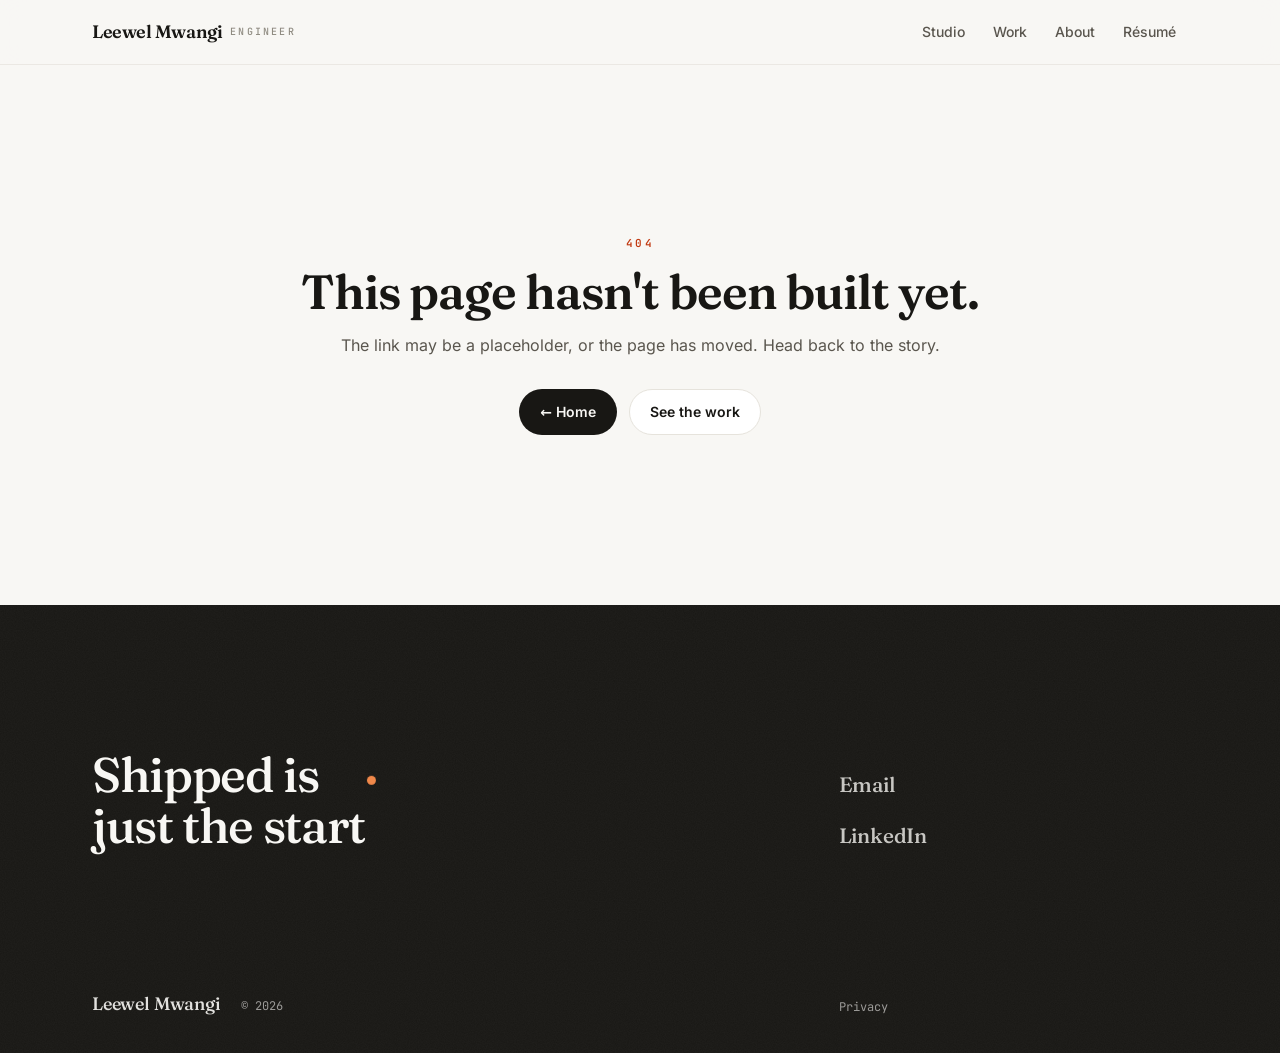
==== commit a1ce458b: "Publish portfolio analytics" ====
--- a/404/index.html
+++ b/404/index.html
@@ -1,4 +1,4 @@
-<!DOCTYPE html><html lang="en"><head><meta charSet="utf-8"/><meta name="viewport" content="width=device-width, initial-scale=1"/><link rel="stylesheet" href="/_next/static/css/dda6ed43df173816.css" data-precedence="next"/><link rel="stylesheet" href="/_next/static/css/31bce136018fc36a.css" data-precedence="next"/><link rel="stylesheet" href="/_next/static/css/b18c43d97103b0ef.css" data-precedence="next"/><link rel="stylesheet" href="/_next/static/css/24539f4addccb46e.css" data-precedence="next"/><link rel="preload" as="script" fetchPriority="low" href="/_next/static/chunks/webpack-38685e2ba04efd6e.js"/><script src="/_next/static/chunks/fd9d1056-462349e6a029f87e.js" async=""></script><script src="/_next/static/chunks/2117-c3ad4d7d2342abe8.js" async=""></script><script src="/_next/static/chunks/main-app-011ec1527de2dac9.js" async=""></script><script src="/_next/static/chunks/2972-194d198fec74020e.js" async=""></script><script src="/_next/static/chunks/app/(en)/404/page-e6972bd4a080e963.js" async=""></script><script src="/_next/static/chunks/2225-bf3eab88cabf53c5.js" async=""></script><script src="/_next/static/chunks/592-7f3bfb9130a3bf20.js" async=""></script><script src="/_next/static/chunks/8281-7dc2cb63730da8fa.js" async=""></script><script src="/_next/static/chunks/9128-c7b6d7492a2e07e2.js" async=""></script><script src="/_next/static/chunks/6845-509de89170e55fdf.js" async=""></script><script src="/_next/static/chunks/4430-9ac88a2e98d08e55.js" async=""></script><script src="/_next/static/chunks/app/(en)/layout-405a98cb6a3655e0.js" async=""></script><script src="/_next/static/chunks/215-0a4afc60eec959ce.js" async=""></script><script src="/_next/static/chunks/787-8568f65dedabfa6e.js" async=""></script><script src="/_next/static/chunks/app/(en)/template-c9d6f056e0727e8b.js" async=""></script><meta name="robots" content="noindex"/><title>Leewel Mwangi — Senior Software Engineer | Full-Stack Product Engineer</title><meta name="description" content="Seven years of production engineering across fintech, telecom, public-service platforms and real-time communication. I work across frontend architecture, backend and API integration, technical design, testing, releases and production troubleshooting — taking a change from an unclear request through to what happens after it is deployed."/><meta property="og:title" content="Leewel Mwangi — Senior Software Engineer | Full-Stack Product Engineer"/><meta property="og:description" content="Seven years of production engineering across fintech, telecom, public-service platforms and real-time communication, in Nairobi."/><meta property="og:type" content="website"/><meta name="twitter:card" content="summary"/><meta name="twitter:title" content="Leewel Mwangi — Senior Software Engineer | Full-Stack Product Engineer"/><meta name="twitter:description" content="Seven years of production engineering across fintech, telecom, public-service platforms and real-time communication, in Nairobi."/><link rel="icon" href="/favicon.ico"/><script src="/_next/static/chunks/polyfills-42372ed130431b0a.js" noModule=""></script></head><body class="font-sans antialiased"><style data-project-themes="">:root:has([data-project-page][data-project-theme="chatsasa"]){color-scheme:dark;--paper:11 22 48;--surface:22 33 58;--raised:31 41 66;--ink:233 238 247;--muted:144 152 167;--faint:109 117 136;--line:51 61 84;--accent:79 131 255;--accent-soft:22 39 81;--accent-ink:79 131 255;--accent-2:79 131 255;--ink-paper:11 22 48;--ink-accent:79 131 255;--residue:79 131 255}
+<!DOCTYPE html><html lang="en"><head><meta charSet="utf-8"/><meta name="viewport" content="width=device-width, initial-scale=1"/><link rel="stylesheet" href="/_next/static/css/dda6ed43df173816.css" data-precedence="next"/><link rel="stylesheet" href="/_next/static/css/266c1d0a8a00ff10.css" data-precedence="next"/><link rel="stylesheet" href="/_next/static/css/6101cde28495b85c.css" data-precedence="next"/><link rel="preload" as="script" fetchPriority="low" href="/_next/static/chunks/webpack-90e28a2a650e4fe9.js"/><script src="/_next/static/chunks/fd9d1056-462349e6a029f87e.js" async=""></script><script src="/_next/static/chunks/2117-c3ad4d7d2342abe8.js" async=""></script><script src="/_next/static/chunks/main-app-011ec1527de2dac9.js" async=""></script><script src="/_next/static/chunks/2972-194d198fec74020e.js" async=""></script><script src="/_next/static/chunks/app/(en)/404/page-e6972bd4a080e963.js" async=""></script><script src="/_next/static/chunks/2225-bf3eab88cabf53c5.js" async=""></script><script src="/_next/static/chunks/592-7f3bfb9130a3bf20.js" async=""></script><script src="/_next/static/chunks/8281-7dc2cb63730da8fa.js" async=""></script><script src="/_next/static/chunks/9128-c7b6d7492a2e07e2.js" async=""></script><script src="/_next/static/chunks/6845-509de89170e55fdf.js" async=""></script><script src="/_next/static/chunks/4430-9ac88a2e98d08e55.js" async=""></script><script src="/_next/static/chunks/app/(en)/layout-612efb816d577c90.js" async=""></script><script src="/_next/static/chunks/215-0f3c2e9be1ff8b3e.js" async=""></script><script src="/_next/static/chunks/787-8568f65dedabfa6e.js" async=""></script><script src="/_next/static/chunks/app/(en)/template-026f001028985883.js" async=""></script><meta name="robots" content="noindex"/><title>Leewel Mwangi — Senior Software Engineer | Full-Stack Product Engineer</title><meta name="description" content="Seven years of production engineering across fintech, telecom, public-service platforms and real-time communication. I work across frontend architecture, backend and API integration, technical design, testing, releases and production troubleshooting — taking a change from an unclear request through to what happens after it is deployed."/><meta property="og:title" content="Leewel Mwangi — Senior Software Engineer | Full-Stack Product Engineer"/><meta property="og:description" content="Seven years of production engineering across fintech, telecom, public-service platforms and real-time communication, in Nairobi."/><meta property="og:type" content="website"/><meta name="twitter:card" content="summary"/><meta name="twitter:title" content="Leewel Mwangi — Senior Software Engineer | Full-Stack Product Engineer"/><meta name="twitter:description" content="Seven years of production engineering across fintech, telecom, public-service platforms and real-time communication, in Nairobi."/><link rel="icon" href="/favicon.ico"/><script src="/_next/static/chunks/polyfills-42372ed130431b0a.js" noModule=""></script></head><body class="font-sans antialiased"><style data-project-themes="">:root:has([data-project-page][data-project-theme="chatsasa"]){color-scheme:dark;--paper:11 22 48;--surface:22 33 58;--raised:31 41 66;--ink:233 238 247;--muted:144 152 167;--faint:109 117 136;--line:51 61 84;--accent:79 131 255;--accent-soft:22 39 81;--accent-ink:79 131 255;--accent-2:79 131 255;--ink-paper:11 22 48;--ink-accent:79 131 255;--residue:79 131 255}
 :root:has([data-project-page][data-project-theme="telecom"]){color-scheme:dark;--paper:36 22 48;--surface:46 33 58;--raised:55 41 66;--ink:243 238 252;--muted:160 152 170;--faint:129 119 140;--line:73 61 85;--accent:169 125 255;--accent-soft:57 38 81;--accent-ink:169 125 255;--accent-2:255 94 58;--ink-paper:36 22 48;--ink-accent:169 125 255;--residue:169 125 255}
 :root:has([data-project-page][data-project-theme="publicServices"]){color-scheme:light;--paper:230 218 184;--surface:241 235 216;--raised:250 247 239;--ink:22 38 28;--muted:91 97 79;--faint:120 123 101;--line:188 182 153;--accent:14 92 51;--accent-soft:195 198 163;--accent-ink:14 92 51;--accent-2:212 163 38;--ink-paper:230 218 184;--ink-accent:14 92 51;--residue:14 92 51}
 :root:has([data-project-page][data-project-theme="cards"]){color-scheme:dark;--paper:12 58 43;--surface:23 68 53;--raised:33 75 61;--ink:240 250 243;--muted:160 183 173;--faint:124 152 141;--line:53 93 79;--accent:155 227 184;--accent-soft:35 85 66;--accent-ink:155 227 184;--accent-2:155 227 184;--ink-paper:12 58 43;--ink-accent:155 227 184;--residue:155 227 184}
@@ -7,4 +7,4 @@
 :root:has([data-project-residue="telecom"]){--residue:169 125 255}
 :root:has([data-project-residue="publicServices"]){--residue:14 92 51}
 :root:has([data-project-residue="cards"]){--residue:155 227 184}
-:root:has([data-project-residue="fingo"]){--residue:216 255 61}</style><a href="#main" class="sr-only focus:not-sr-only focus:fixed focus:left-4 focus:top-4 focus:z-[100] focus:rounded-full focus:bg-ink focus:px-4 focus:py-2 focus:text-paper">Skip to content</a><header data-site-chrome="true" class="sticky top-0 z-40 border-b border-line/70 bg-paper/80 backdrop-blur-md"><nav class="container-content flex h-16 items-center justify-between gap-2"><a class="group flex min-h-[44px] shrink-0 items-center gap-2 whitespace-nowrap font-display text-[15.5px] font-semibold tracking-tight focus-visible:outline focus-visible:outline-2 focus-visible:outline-offset-2 focus-visible:outline-accent xs:text-[17px] sm:text-lg" href="/"><span>Leewel<span class="max-[399px]:sr-only"> Mwangi</span></span> <span class="hidden font-mono text-[10px] font-medium uppercase tracking-eyebrow text-faint sm:inline">Engineer</span><span class="sr-only">, <!-- -->Home</span></a><div class="-mr-2 flex min-w-0 items-center gap-0.5 overflow-x-auto [-ms-overflow-style:none] [scrollbar-width:none] sm:mr-0 sm:gap-1 [&amp;::-webkit-scrollbar]:hidden"><a class="inline-flex min-h-[44px] items-center shrink-0 whitespace-nowrap rounded-full px-2 py-1.5 text-[13px] max-[399px]:px-1.5 font-medium transition-colors focus-visible:outline focus-visible:outline-2 focus-visible:outline-offset-2 focus-visible:outline-accent sm:px-3 sm:text-sm text-muted hover:text-ink" href="/?path=studio">Studio</a><a class="inline-flex min-h-[44px] items-center shrink-0 whitespace-nowrap rounded-full px-2 py-1.5 text-[13px] max-[399px]:px-1.5 font-medium transition-colors focus-visible:outline focus-visible:outline-2 focus-visible:outline-offset-2 focus-visible:outline-accent sm:px-3 sm:text-sm text-muted hover:text-ink" href="/work/">Work</a><a class="inline-flex min-h-[44px] items-center shrink-0 whitespace-nowrap rounded-full px-2 py-1.5 text-[13px] max-[399px]:px-1.5 font-medium transition-colors focus-visible:outline focus-visible:outline-2 focus-visible:outline-offset-2 focus-visible:outline-accent sm:px-3 sm:text-sm text-muted hover:text-ink" href="/about/">About</a><a class="inline-flex min-h-[44px] items-center shrink-0 whitespace-nowrap rounded-full px-2 py-1.5 text-[13px] max-[399px]:px-1.5 font-medium transition-colors focus-visible:outline focus-visible:outline-2 focus-visible:outline-offset-2 focus-visible:outline-accent sm:px-3 sm:text-sm text-muted hover:text-ink" href="/resume/">Résumé</a></div></nav></header><main id="main"><div class="container-content flex min-h-[60vh] flex-col items-center justify-center py-24 text-center"><div class="eyebrow">404</div><h1 class="display mt-4 text-[clamp(2rem,5vw,3rem)]">This page hasn&#x27;t been built yet.</h1><p class="mt-4 max-w-prose text-muted">The link may be a placeholder, or the page has moved. Head back to the story.</p><div class="mt-8 flex flex-wrap justify-center gap-3"><a class="btn btn-primary" href="/">← Home</a><a class="btn" href="/work/">See the work</a></div></div></main><footer data-site-chrome="true" data-closing="true" class="SiteFooter_footer__aUaTs relative z-[4]"><div class="SiteFooter_field__5oJLe" data-register="house-dark"><span class="SiteFooter_grain__4ZVbu" aria-hidden="true"></span><span class="SiteFooter_point__iR7EN" data-continuing-point="" aria-hidden="true"></span><div class="SiteFooter_inner__23SNm container-content"><p class="SiteFooter_closing__SZSpd">Shipped is just the <span class="SiteFooter_last__a9MtR">start<span class="SiteFooter_stop__ehSUl" data-closing-stop=""><span class="SiteFooter_origin__tza6L" aria-hidden="true"></span>.</span></span></p><nav class="SiteFooter_contact__U2eQQ" aria-label="Contact"><ul class="SiteFooter_destinations__Xp1TN"><li><a href="mailto:leewelkarani@gmail.com?subject=Portfolio%20enquiry" class="SiteFooter_destination__ayheC" data-contact="email"><span class="SiteFooter_word__EVHhw" data-word="">Email</span><span class="SiteFooter_slot__i1JA1" data-slot="" aria-hidden="true"></span></a></li><li><a href="https://www.linkedin.com/in/leewelmwangi" target="_blank" rel="noopener noreferrer" class="SiteFooter_destination__ayheC" data-contact="linkedin"><span class="SiteFooter_word__EVHhw" data-word="">LinkedIn</span><span class="SiteFooter_slot__i1JA1" data-slot="" aria-hidden="true"></span></a></li></ul></nav><p class="SiteFooter_signature__ZsR8R"><span class="SiteFooter_name__1U2ET">Leewel Mwangi</span><span class="SiteFooter_year__Ht8Qt">© <!-- -->2026</span></p><p class="SiteFooter_quiet__xKCQO"><a class="SiteFooter_privacy__caNSS" href="/about/#privacy">Privacy</a></p></div></div></footer><div class="entrance_host__TCyYn" data-entrance-host="" aria-hidden="true"></div><script src="/_next/static/chunks/webpack-38685e2ba04efd6e.js" async=""></script><script>(self.__next_f=self.__next_f||[]).push([0]);self.__next_f.push([2,null])</script><script>self.__next_f.push([1,"1:HL[\"/_next/static/css/dda6ed43df173816.css\",\"style\"]\n2:HL[\"/_next/static/css/31bce136018fc36a.css\",\"style\"]\n3:HL[\"/_next/static/css/b18c43d97103b0ef.css\",\"style\"]\n4:HL[\"/_next/static/css/24539f4addccb46e.css\",\"style\"]\n"])</script><script>self.__next_f.push([1,"5:I[2846,[],\"\"]\n7:I[2972,[\"2972\",\"static/chunks/2972-194d198fec74020e.js\",\"1139\",\"static/chunks/app/(en)/404/page-e6972bd4a080e963.js\"],\"\"]\n8:I[4707,[],\"\"]\n9:I[6423,[],\"\"]\nb:I[3339,[\"2972\",\"static/chunks/2972-194d198fec74020e.js\",\"2225\",\"static/chunks/2225-bf3eab88cabf53c5.js\",\"592\",\"static/chunks/592-7f3bfb9130a3bf20.js\",\"8281\",\"static/chunks/8281-7dc2cb63730da8fa.js\",\"9128\",\"static/chunks/9128-c7b6d7492a2e07e2.js\",\"6845\",\"static/chunks/6845-509de89170e55fdf.js\",\"4430\",\"static/chunks/4430-9ac88a2e98d08e55.js\",\"1439\",\"static/chunks/app/(en)/layout-405a98cb6a3655e0.js\"],\"SiteNav\"]\nc:I[4752,[\"215\",\"static/chunks/215-0a4afc60eec959ce.js\",\"592\",\"static/chunks/592-7f3bfb9130a3bf20.js\",\"787\",\"static/chunks/787-8568f65dedabfa6e.js\",\"6845\",\"static/chunks/6845-509de89170e55fdf.js\",\"59\",\"static/chunks/app/(en)/template-c9d6f056e0727e8b.js\"],\"default\"]\nd:I[5127,[\"2972\",\"static/chunks/2972-194d198fec74020e.js\",\"2225\",\"static/chunks/2225-bf3eab88cabf53c5.js\",\"592\",\"static/chunks/592-7f3bfb9130a3bf20.js\",\"8281\",\"static/chunks/8281-7dc2cb63730da8fa.js\",\"9128\",\"static/chunks/9128-c7b6d7492a2e07e2.js\",\"6845\",\"static/chunks/6845-509de89170e55fdf.js\",\"4430\",\"static/chunks/4430-9ac88a2e98d08e55.js\",\"1439\",\"static/chunks/app/(en)/layout-405a98cb6a3655e0.js\"],\"SiteFooter\"]\ne:I[2803,[\"2972\",\"static/chunks/2972-194d198fec74020e.js\",\"2225\",\"static/chunks/2225-bf3eab88cabf53c5.js\",\"592\",\"static/chunks/592-7f3bfb9130a3bf20.js\",\"8281\",\"static/chunks/8281-7dc2cb63730da8fa.js\",\"9128\",\"static/chunks/9128-c7b6d7492a2e07e2.js\",\"6845\",\"static/chunks/6845-509de89170e55fdf.js\",\"4430\",\"static/chunks/4430-9ac88a2e98d08e55.js\",\"1439\",\"static/chunks/app/(en)/layout-405a98cb6a3655e0.js\"],\"EntranceHost\"]\nf:I[6082,[\"2972\",\"static/chunks/2972-194d198fec74020e.js\",\"2225\",\"static/chunks/2225-bf3eab88cabf53c5.js\",\"592\",\"static/chunks/592-7f3bfb9130a3bf20.js\",\"8281\",\"static/chunks/8281-7dc2cb63730da8fa.js\",\"9128\",\"static/chunks/9128-c7b6d7492a2e07e2.js\",\"6845\",\"static/chunks/6845-509de89170e55fdf.js\",\"4430\",\"static/chunks/4430-9ac88a2e98d08e55.js\",\"1439\",\"stat"])</script><script>self.__next_f.push([1,"ic/chunks/app/(en)/layout-405a98cb6a3655e0.js\"],\"IntentCursor\"]\n10:I[9439,[\"2972\",\"static/chunks/2972-194d198fec74020e.js\",\"2225\",\"static/chunks/2225-bf3eab88cabf53c5.js\",\"592\",\"static/chunks/592-7f3bfb9130a3bf20.js\",\"8281\",\"static/chunks/8281-7dc2cb63730da8fa.js\",\"9128\",\"static/chunks/9128-c7b6d7492a2e07e2.js\",\"6845\",\"static/chunks/6845-509de89170e55fdf.js\",\"4430\",\"static/chunks/4430-9ac88a2e98d08e55.js\",\"1439\",\"static/chunks/app/(en)/layout-405a98cb6a3655e0.js\"],\"AnalyticsProvider\"]\n12:I[1060,[],\"\"]\na:T87f,"])</script><script>self.__next_f.push([1,":root:has([data-project-page][data-project-theme=\"chatsasa\"]){color-scheme:dark;--paper:11 22 48;--surface:22 33 58;--raised:31 41 66;--ink:233 238 247;--muted:144 152 167;--faint:109 117 136;--line:51 61 84;--accent:79 131 255;--accent-soft:22 39 81;--accent-ink:79 131 255;--accent-2:79 131 255;--ink-paper:11 22 48;--ink-accent:79 131 255;--residue:79 131 255}\n:root:has([data-project-page][data-project-theme=\"telecom\"]){color-scheme:dark;--paper:36 22 48;--surface:46 33 58;--raised:55 41 66;--ink:243 238 252;--muted:160 152 170;--faint:129 119 140;--line:73 61 85;--accent:169 125 255;--accent-soft:57 38 81;--accent-ink:169 125 255;--accent-2:255 94 58;--ink-paper:36 22 48;--ink-accent:169 125 255;--residue:169 125 255}\n:root:has([data-project-page][data-project-theme=\"publicServices\"]){color-scheme:light;--paper:230 218 184;--surface:241 235 216;--raised:250 247 239;--ink:22 38 28;--muted:91 97 79;--faint:120 123 101;--line:188 182 153;--accent:14 92 51;--accent-soft:195 198 163;--accent-ink:14 92 51;--accent-2:212 163 38;--ink-paper:230 218 184;--ink-accent:14 92 51;--residue:14 92 51}\n:root:has([data-project-page][data-project-theme=\"cards\"]){color-scheme:dark;--paper:12 58 43;--surface:23 68 53;--raised:33 75 61;--ink:240 250 243;--muted:160 183 173;--faint:124 152 141;--line:53 93 79;--accent:155 227 184;--accent-soft:35 85 66;--accent-ink:155 227 184;--accent-2:155 227 184;--ink-paper:12 58 43;--ink-accent:155 227 184;--residue:155 227 184}\n:root:has([data-project-page][data-project-theme=\"fingo\"]){color-scheme:dark;--paper:111 47 242;--surface:118 57 243;--raised:124 66 243;--ink:255 255 255;--muted:242 236 254;--faint:209 188 251;--line:137 84 244;--accent:216 255 61;--accent-soft:128 80 213;--accent-ink:216 255 61;--accent-2:22 10 44;--ink-paper:111 47 242;--ink-accent:216 255 61;--residue:216 255 61}\n:root:has([data-project-residue=\"chatsasa\"]){--residue:79 131 255}\n:root:has([data-project-residue=\"telecom\"]){--residue:169 125 255}\n:root:has([data-project-residue=\"publicServices\"]){--residue:14 92 51}\n:root:has([data-project-residue=\"cards\"]){--residue:155 227 184}\n:root:has([data-project-residue=\"fingo\"]){--residue:216 255 61}"])</script><script>self.__next_f.push([1,"13:[]\n"])</script><script>self.__next_f.push([1,"0:[\"$\",\"$L5\",null,{\"buildId\":\"2qmJ9rBaf05eNwgjY7SDu\",\"assetPrefix\":\"\",\"urlParts\":[\"\",\"404\",\"\"],\"initialTree\":[\"\",{\"children\":[\"(en)\",{\"children\":[\"404\",{\"children\":[\"__PAGE__\",{}]}]},\"$undefined\",\"$undefined\",true]}],\"initialSeedData\":[\"\",{\"children\":[\"(en)\",{\"children\":[\"404\",{\"children\":[\"__PAGE__\",{},[[\"$L6\",[\"$\",\"div\",null,{\"className\":\"container-content flex min-h-[60vh] flex-col items-center justify-center py-24 text-center\",\"children\":[[\"$\",\"div\",null,{\"className\":\"eyebrow\",\"children\":\"404\"}],[\"$\",\"h1\",null,{\"className\":\"display mt-4 text-[clamp(2rem,5vw,3rem)]\",\"children\":\"This page hasn't been built yet.\"}],[\"$\",\"p\",null,{\"className\":\"mt-4 max-w-prose text-muted\",\"children\":\"The link may be a placeholder, or the page has moved. Head back to the story.\"}],[\"$\",\"div\",null,{\"className\":\"mt-8 flex flex-wrap justify-center gap-3\",\"children\":[[\"$\",\"$L7\",null,{\"href\":\"/\",\"className\":\"btn btn-primary\",\"children\":\"← Home\"}],[\"$\",\"$L7\",null,{\"href\":\"/work\",\"className\":\"btn\",\"children\":\"See the work\"}]]}]]}],null],null],null]},[null,[\"$\",\"$L8\",null,{\"parallelRouterKey\":\"children\",\"segmentPath\":[\"children\",\"(en)\",\"children\",\"404\",\"children\"],\"error\":\"$undefined\",\"errorStyles\":\"$undefined\",\"errorScripts\":\"$undefined\",\"template\":[\"$\",\"$L9\",null,{}],\"templateStyles\":\"$undefined\",\"templateScripts\":\"$undefined\",\"notFound\":\"$undefined\",\"notFoundStyles\":\"$undefined\"}]],null]},[[[[\"$\",\"link\",\"0\",{\"rel\":\"stylesheet\",\"href\":\"/_next/static/css/dda6ed43df173816.css\",\"precedence\":\"next\",\"crossOrigin\":\"$undefined\"}],[\"$\",\"link\",\"1\",{\"rel\":\"stylesheet\",\"href\":\"/_next/static/css/31bce136018fc36a.css\",\"precedence\":\"next\",\"crossOrigin\":\"$undefined\"}],[\"$\",\"link\",\"2\",{\"rel\":\"stylesheet\",\"href\":\"/_next/static/css/b18c43d97103b0ef.css\",\"precedence\":\"next\",\"crossOrigin\":\"$undefined\"}],[\"$\",\"link\",\"3\",{\"rel\":\"stylesheet\",\"href\":\"/_next/static/css/24539f4addccb46e.css\",\"precedence\":\"next\",\"crossOrigin\":\"$undefined\"}]],[\"$\",\"html\",null,{\"lang\":\"en\",\"children\":[\"$\",\"body\",null,{\"className\":\"font-sans antialiased\",\"children\":[[\"$\",\"style\",null,{\"data-project-themes\":\"\",\"dangerouslySetInnerHTML\":{\"__html\":\"$a\"}}],[\"$\",\"a\",null,{\"href\":\"#main\",\"className\":\"sr-only focus:not-sr-only focus:fixed focus:left-4 focus:top-4 focus:z-[100] focus:rounded-full focus:bg-ink focus:px-4 focus:py-2 focus:text-paper\",\"children\":\"Skip to content\"}],[\"$\",\"$Lb\",null,{\"locale\":\"en\",\"available\":[\"en\"],\"strings\":{\"home\":\"Home\",\"studio\":\"Studio\",\"work\":\"Work\",\"resume\":\"Résumé\",\"about\":\"About\",\"brandRole\":\"Engineer\",\"language\":{\"groupLabel\":\"Language\",\"current\":\"Current language\",\"switchTo\":\"Switch to {language}\",\"openSheet\":\"Change language\",\"sheetTitle\":\"Language\",\"sheetClose\":\"Close\",\"perspectiveLabel\":\"Language / Perspective\"}}}],[\"$\",\"main\",null,{\"id\":\"main\",\"children\":[\"$\",\"$L8\",null,{\"parallelRouterKey\":\"children\",\"segmentPath\":[\"children\",\"(en)\",\"children\"],\"error\":\"$undefined\",\"errorStyles\":\"$undefined\",\"errorScripts\":\"$undefined\",\"template\":[\"$\",\"$Lc\",null,{\"children\":[\"$\",\"$L9\",null,{}]}],\"templateStyles\":[],\"templateScripts\":[],\"notFound\":[\"$\",\"div\",null,{\"className\":\"container-content flex min-h-[60vh] flex-col items-center justify-center py-24 text-center\",\"children\":[[\"$\",\"div\",null,{\"className\":\"eyebrow\",\"children\":\"404\"}],[\"$\",\"h1\",null,{\"className\":\"display mt-4 text-[clamp(2rem,5vw,3rem)]\",\"children\":\"This page hasn't been built yet.\"}],[\"$\",\"p\",null,{\"className\":\"mt-4 max-w-prose text-muted\",\"children\":\"The link may be a placeholder, or the page has moved. Head back to the story.\"}],[\"$\",\"div\",null,{\"className\":\"mt-8 flex flex-wrap justify-center gap-3\",\"children\":[[\"$\",\"$L7\",null,{\"href\":\"/\",\"className\":\"btn btn-primary\",\"children\":\"← Home\"}],[\"$\",\"$L7\",null,{\"href\":\"/work\",\"className\":\"btn\",\"children\":\"See the work\"}]]}]]}],\"notFoundStyles\":[]}]}],[\"$\",\"$Ld\",null,{\"locale\":\"en\",\"strings\":{\"closing\":\"Shipped is just the start.\",\"contact\":\"Contact\",\"privacy\":\"Privacy\"}}],[\"$\",\"$Le\",null,{}],[\"$\",\"$Lf\",null,{}],[\"$\",\"$L10\",null,{}]]}]}]],null],null]},[null,[\"$\",\"$L8\",null,{\"parallelRouterKey\":\"children\",\"segmentPath\":[\"children\"],\"error\":\"$undefined\",\"errorStyles\":\"$undefined\",\"errorScripts\":\"$undefined\",\"template\":[\"$\",\"$L9\",null,{}],\"templateStyles\":\"$undefined\",\"templateScripts\":\"$undefined\",\"notFound\":[[\"$\",\"title\",null,{\"children\":\"404: This page could not be found.\"}],[\"$\",\"div\",null,{\"style\":{\"fontFamily\":\"system-ui,\\\"Segoe UI\\\",Roboto,Helvetica,Arial,sans-serif,\\\"Apple Color Emoji\\\",\\\"Segoe UI Emoji\\\"\",\"height\":\"100vh\",\"textAlign\":\"center\",\"display\":\"flex\",\"flexDirection\":\"column\",\"alignItems\":\"center\",\"justifyContent\":\"center\"},\"children\":[\"$\",\"div\",null,{\"children\":[[\"$\",\"style\",null,{\"dangerouslySetInnerHTML\":{\"__html\":\"body{color:#000;background:#fff;margin:0}.next-error-h1{border-right:1px solid rgba(0,0,0,.3)}@media (prefers-color-scheme:dark){body{color:#fff;background:#000}.next-error-h1{border-right:1px solid rgba(255,255,255,.3)}}\"}}],[\"$\",\"h1\",null,{\"className\":\"next-error-h1\",\"style\":{\"display\":\"inline-block\",\"margin\":\"0 20px 0 0\",\"padding\":\"0 23px 0 0\",\"fontSize\":24,\"fontWeight\":500,\"verticalAlign\":\"top\",\"lineHeight\":\"49px\"},\"children\":\"404\"}],[\"$\",\"div\",null,{\"style\":{\"display\":\"inline-block\"},\"children\":[\"$\",\"h2\",null,{\"style\":{\"fontSize\":14,\"fontWeight\":400,\"lineHeight\":\"49px\",\"margin\":0},\"children\":\"This page could not be found.\"}]}]]}]}]],\"notFoundStyles\":[]}]],null],\"couldBeIntercepted\":false,\"initialHead\":[[\"$\",\"meta\",null,{\"name\":\"robots\",\"content\":\"noindex\"}],\"$L11\"],\"globalErrorComponent\":\"$12\",\"missingSlots\":\"$W13\"}]\n"])</script><script>self.__next_f.push([1,"11:[[\"$\",\"meta\",\"0\",{\"name\":\"viewport\",\"content\":\"width=device-width, initial-scale=1\"}],[\"$\",\"meta\",\"1\",{\"charSet\":\"utf-8\"}],[\"$\",\"title\",\"2\",{\"children\":\"Leewel Mwangi — Senior Software Engineer | Full-Stack Product Engineer\"}],[\"$\",\"meta\",\"3\",{\"name\":\"description\",\"content\":\"Seven years of production engineering across fintech, telecom, public-service platforms and real-time communication. I work across frontend architecture, backend and API integration, technical design, testing, releases and production troubleshooting — taking a change from an unclear request through to what happens after it is deployed.\"}],[\"$\",\"meta\",\"4\",{\"property\":\"og:title\",\"content\":\"Leewel Mwangi — Senior Software Engineer | Full-Stack Product Engineer\"}],[\"$\",\"meta\",\"5\",{\"property\":\"og:description\",\"content\":\"Seven years of production engineering across fintech, telecom, public-service platforms and real-time communication, in Nairobi.\"}],[\"$\",\"meta\",\"6\",{\"property\":\"og:type\",\"content\":\"website\"}],[\"$\",\"meta\",\"7\",{\"name\":\"twitter:card\",\"content\":\"summary\"}],[\"$\",\"meta\",\"8\",{\"name\":\"twitter:title\",\"content\":\"Leewel Mwangi — Senior Software Engineer | Full-Stack Product Engineer\"}],[\"$\",\"meta\",\"9\",{\"name\":\"twitter:description\",\"content\":\"Seven years of production engineering across fintech, telecom, public-service platforms and real-time communication, in Nairobi.\"}],[\"$\",\"link\",\"10\",{\"rel\":\"icon\",\"href\":\"/favicon.ico\"}]]\n6:null\n"])</script></body></html>+:root:has([data-project-residue="fingo"]){--residue:216 255 61}</style><a href="#main" class="sr-only focus:not-sr-only focus:fixed focus:left-4 focus:top-4 focus:z-[100] focus:rounded-full focus:bg-ink focus:px-4 focus:py-2 focus:text-paper">Skip to content</a><header data-site-chrome="true" class="sticky top-0 z-40 border-b border-line/70 bg-paper/80 backdrop-blur-md"><nav class="container-content flex h-16 items-center justify-between gap-2"><a class="group flex min-h-[44px] shrink-0 items-center gap-2 whitespace-nowrap font-display text-[15.5px] font-semibold tracking-tight focus-visible:outline focus-visible:outline-2 focus-visible:outline-offset-2 focus-visible:outline-accent xs:text-[17px] sm:text-lg" href="/"><span>Leewel<span class="max-[399px]:sr-only"> Mwangi</span></span> <span class="hidden font-mono text-[10px] font-medium uppercase tracking-eyebrow text-faint sm:inline">Engineer</span><span class="sr-only">, <!-- -->Home</span></a><div class="-mr-2 flex min-w-0 items-center gap-0.5 overflow-x-auto [-ms-overflow-style:none] [scrollbar-width:none] sm:mr-0 sm:gap-1 [&amp;::-webkit-scrollbar]:hidden"><a class="inline-flex min-h-[44px] items-center shrink-0 whitespace-nowrap rounded-full px-2 py-1.5 text-[13px] max-[399px]:px-1.5 font-medium transition-colors focus-visible:outline focus-visible:outline-2 focus-visible:outline-offset-2 focus-visible:outline-accent sm:px-3 sm:text-sm text-muted hover:text-ink" href="/?path=studio">Studio</a><a class="inline-flex min-h-[44px] items-center shrink-0 whitespace-nowrap rounded-full px-2 py-1.5 text-[13px] max-[399px]:px-1.5 font-medium transition-colors focus-visible:outline focus-visible:outline-2 focus-visible:outline-offset-2 focus-visible:outline-accent sm:px-3 sm:text-sm text-muted hover:text-ink" href="/work/">Work</a><a class="inline-flex min-h-[44px] items-center shrink-0 whitespace-nowrap rounded-full px-2 py-1.5 text-[13px] max-[399px]:px-1.5 font-medium transition-colors focus-visible:outline focus-visible:outline-2 focus-visible:outline-offset-2 focus-visible:outline-accent sm:px-3 sm:text-sm text-muted hover:text-ink" href="/about/">About</a><a class="inline-flex min-h-[44px] items-center shrink-0 whitespace-nowrap rounded-full px-2 py-1.5 text-[13px] max-[399px]:px-1.5 font-medium transition-colors focus-visible:outline focus-visible:outline-2 focus-visible:outline-offset-2 focus-visible:outline-accent sm:px-3 sm:text-sm text-muted hover:text-ink" href="/resume/">Résumé</a></div></nav></header><main id="main"><div class="container-content flex min-h-[60vh] flex-col items-center justify-center py-24 text-center"><div class="eyebrow">404</div><h1 class="display mt-4 text-[clamp(2rem,5vw,3rem)]">This page hasn&#x27;t been built yet.</h1><p class="mt-4 max-w-prose text-muted">The link may be a placeholder, or the page has moved. Head back to the story.</p><div class="mt-8 flex flex-wrap justify-center gap-3"><a class="btn btn-primary" href="/">← Home</a><a class="btn" href="/work/">See the work</a></div></div></main><footer data-site-chrome="true" data-closing="true" class="SiteFooter_footer__aUaTs relative z-[4]"><div class="SiteFooter_field__5oJLe" data-register="house-dark"><span class="SiteFooter_grain__4ZVbu" aria-hidden="true"></span><span class="SiteFooter_point__iR7EN" data-continuing-point="" aria-hidden="true"></span><div class="SiteFooter_inner__23SNm container-content"><p class="SiteFooter_closing__SZSpd">Shipped is just the <span class="SiteFooter_last__a9MtR">start<span class="SiteFooter_stop__ehSUl" data-closing-stop=""><span class="SiteFooter_origin__tza6L" aria-hidden="true"></span>.</span></span></p><nav class="SiteFooter_contact__U2eQQ" aria-label="Contact"><ul class="SiteFooter_destinations__Xp1TN"><li><a href="mailto:leewelkarani@gmail.com?subject=Portfolio%20enquiry" class="SiteFooter_destination__ayheC" data-contact="email"><span class="SiteFooter_word__EVHhw" data-word="">Email</span><span class="SiteFooter_slot__i1JA1" data-slot="" aria-hidden="true"></span></a></li><li><a href="https://www.linkedin.com/in/leewelmwangi" target="_blank" rel="noopener noreferrer" class="SiteFooter_destination__ayheC" data-contact="linkedin"><span class="SiteFooter_word__EVHhw" data-word="">LinkedIn</span><span class="SiteFooter_slot__i1JA1" data-slot="" aria-hidden="true"></span></a></li></ul></nav><p class="SiteFooter_signature__ZsR8R"><span class="SiteFooter_name__1U2ET">Leewel Mwangi</span><span class="SiteFooter_year__Ht8Qt">© <!-- -->2026</span></p><p class="SiteFooter_quiet__xKCQO"><a class="SiteFooter_privacy__caNSS" href="/about/#privacy">Privacy</a></p></div></div></footer><div class="entrance_host__TCyYn" data-entrance-host="" aria-hidden="true"></div><script src="/_next/static/chunks/webpack-90e28a2a650e4fe9.js" async=""></script><script>(self.__next_f=self.__next_f||[]).push([0]);self.__next_f.push([2,null])</script><script>self.__next_f.push([1,"1:HL[\"/_next/static/css/dda6ed43df173816.css\",\"style\"]\n2:HL[\"/_next/static/css/266c1d0a8a00ff10.css\",\"style\"]\n3:HL[\"/_next/static/css/6101cde28495b85c.css\",\"style\"]\n"])</script><script>self.__next_f.push([1,"4:I[2846,[],\"\"]\n6:I[2972,[\"2972\",\"static/chunks/2972-194d198fec74020e.js\",\"1139\",\"static/chunks/app/(en)/404/page-e6972bd4a080e963.js\"],\"\"]\n7:I[4707,[],\"\"]\n8:I[6423,[],\"\"]\na:I[3339,[\"2972\",\"static/chunks/2972-194d198fec74020e.js\",\"2225\",\"static/chunks/2225-bf3eab88cabf53c5.js\",\"592\",\"static/chunks/592-7f3bfb9130a3bf20.js\",\"8281\",\"static/chunks/8281-7dc2cb63730da8fa.js\",\"9128\",\"static/chunks/9128-c7b6d7492a2e07e2.js\",\"6845\",\"static/chunks/6845-509de89170e55fdf.js\",\"4430\",\"static/chunks/4430-9ac88a2e98d08e55.js\",\"1439\",\"static/chunks/app/(en)/layout-612efb816d577c90.js\"],\"SiteNav\"]\nb:I[4752,[\"215\",\"static/chunks/215-0f3c2e9be1ff8b3e.js\",\"592\",\"static/chunks/592-7f3bfb9130a3bf20.js\",\"787\",\"static/chunks/787-8568f65dedabfa6e.js\",\"6845\",\"static/chunks/6845-509de89170e55fdf.js\",\"59\",\"static/chunks/app/(en)/template-026f001028985883.js\"],\"default\"]\nc:I[5127,[\"2972\",\"static/chunks/2972-194d198fec74020e.js\",\"2225\",\"static/chunks/2225-bf3eab88cabf53c5.js\",\"592\",\"static/chunks/592-7f3bfb9130a3bf20.js\",\"8281\",\"static/chunks/8281-7dc2cb63730da8fa.js\",\"9128\",\"static/chunks/9128-c7b6d7492a2e07e2.js\",\"6845\",\"static/chunks/6845-509de89170e55fdf.js\",\"4430\",\"static/chunks/4430-9ac88a2e98d08e55.js\",\"1439\",\"static/chunks/app/(en)/layout-612efb816d577c90.js\"],\"SiteFooter\"]\nd:I[2803,[\"2972\",\"static/chunks/2972-194d198fec74020e.js\",\"2225\",\"static/chunks/2225-bf3eab88cabf53c5.js\",\"592\",\"static/chunks/592-7f3bfb9130a3bf20.js\",\"8281\",\"static/chunks/8281-7dc2cb63730da8fa.js\",\"9128\",\"static/chunks/9128-c7b6d7492a2e07e2.js\",\"6845\",\"static/chunks/6845-509de89170e55fdf.js\",\"4430\",\"static/chunks/4430-9ac88a2e98d08e55.js\",\"1439\",\"static/chunks/app/(en)/layout-612efb816d577c90.js\"],\"EntranceHost\"]\ne:I[6082,[\"2972\",\"static/chunks/2972-194d198fec74020e.js\",\"2225\",\"static/chunks/2225-bf3eab88cabf53c5.js\",\"592\",\"static/chunks/592-7f3bfb9130a3bf20.js\",\"8281\",\"static/chunks/8281-7dc2cb63730da8fa.js\",\"9128\",\"static/chunks/9128-c7b6d7492a2e07e2.js\",\"6845\",\"static/chunks/6845-509de89170e55fdf.js\",\"4430\",\"static/chunks/4430-9ac88a2e98d08e55.js\",\"1439\",\"stat"])</script><script>self.__next_f.push([1,"ic/chunks/app/(en)/layout-612efb816d577c90.js\"],\"IntentCursor\"]\nf:I[9439,[\"2972\",\"static/chunks/2972-194d198fec74020e.js\",\"2225\",\"static/chunks/2225-bf3eab88cabf53c5.js\",\"592\",\"static/chunks/592-7f3bfb9130a3bf20.js\",\"8281\",\"static/chunks/8281-7dc2cb63730da8fa.js\",\"9128\",\"static/chunks/9128-c7b6d7492a2e07e2.js\",\"6845\",\"static/chunks/6845-509de89170e55fdf.js\",\"4430\",\"static/chunks/4430-9ac88a2e98d08e55.js\",\"1439\",\"static/chunks/app/(en)/layout-612efb816d577c90.js\"],\"AnalyticsProvider\"]\n11:I[1060,[],\"\"]\n9:T87f,"])</script><script>self.__next_f.push([1,":root:has([data-project-page][data-project-theme=\"chatsasa\"]){color-scheme:dark;--paper:11 22 48;--surface:22 33 58;--raised:31 41 66;--ink:233 238 247;--muted:144 152 167;--faint:109 117 136;--line:51 61 84;--accent:79 131 255;--accent-soft:22 39 81;--accent-ink:79 131 255;--accent-2:79 131 255;--ink-paper:11 22 48;--ink-accent:79 131 255;--residue:79 131 255}\n:root:has([data-project-page][data-project-theme=\"telecom\"]){color-scheme:dark;--paper:36 22 48;--surface:46 33 58;--raised:55 41 66;--ink:243 238 252;--muted:160 152 170;--faint:129 119 140;--line:73 61 85;--accent:169 125 255;--accent-soft:57 38 81;--accent-ink:169 125 255;--accent-2:255 94 58;--ink-paper:36 22 48;--ink-accent:169 125 255;--residue:169 125 255}\n:root:has([data-project-page][data-project-theme=\"publicServices\"]){color-scheme:light;--paper:230 218 184;--surface:241 235 216;--raised:250 247 239;--ink:22 38 28;--muted:91 97 79;--faint:120 123 101;--line:188 182 153;--accent:14 92 51;--accent-soft:195 198 163;--accent-ink:14 92 51;--accent-2:212 163 38;--ink-paper:230 218 184;--ink-accent:14 92 51;--residue:14 92 51}\n:root:has([data-project-page][data-project-theme=\"cards\"]){color-scheme:dark;--paper:12 58 43;--surface:23 68 53;--raised:33 75 61;--ink:240 250 243;--muted:160 183 173;--faint:124 152 141;--line:53 93 79;--accent:155 227 184;--accent-soft:35 85 66;--accent-ink:155 227 184;--accent-2:155 227 184;--ink-paper:12 58 43;--ink-accent:155 227 184;--residue:155 227 184}\n:root:has([data-project-page][data-project-theme=\"fingo\"]){color-scheme:dark;--paper:111 47 242;--surface:118 57 243;--raised:124 66 243;--ink:255 255 255;--muted:242 236 254;--faint:209 188 251;--line:137 84 244;--accent:216 255 61;--accent-soft:128 80 213;--accent-ink:216 255 61;--accent-2:22 10 44;--ink-paper:111 47 242;--ink-accent:216 255 61;--residue:216 255 61}\n:root:has([data-project-residue=\"chatsasa\"]){--residue:79 131 255}\n:root:has([data-project-residue=\"telecom\"]){--residue:169 125 255}\n:root:has([data-project-residue=\"publicServices\"]){--residue:14 92 51}\n:root:has([data-project-residue=\"cards\"]){--residue:155 227 184}\n:root:has([data-project-residue=\"fingo\"]){--residue:216 255 61}"])</script><script>self.__next_f.push([1,"12:[]\n"])</script><script>self.__next_f.push([1,"0:[\"$\",\"$L4\",null,{\"buildId\":\"BmxHWALUrKfW48Zw4DXID\",\"assetPrefix\":\"\",\"urlParts\":[\"\",\"404\",\"\"],\"initialTree\":[\"\",{\"children\":[\"(en)\",{\"children\":[\"404\",{\"children\":[\"__PAGE__\",{}]}]},\"$undefined\",\"$undefined\",true]}],\"initialSeedData\":[\"\",{\"children\":[\"(en)\",{\"children\":[\"404\",{\"children\":[\"__PAGE__\",{},[[\"$L5\",[\"$\",\"div\",null,{\"className\":\"container-content flex min-h-[60vh] flex-col items-center justify-center py-24 text-center\",\"children\":[[\"$\",\"div\",null,{\"className\":\"eyebrow\",\"children\":\"404\"}],[\"$\",\"h1\",null,{\"className\":\"display mt-4 text-[clamp(2rem,5vw,3rem)]\",\"children\":\"This page hasn't been built yet.\"}],[\"$\",\"p\",null,{\"className\":\"mt-4 max-w-prose text-muted\",\"children\":\"The link may be a placeholder, or the page has moved. Head back to the story.\"}],[\"$\",\"div\",null,{\"className\":\"mt-8 flex flex-wrap justify-center gap-3\",\"children\":[[\"$\",\"$L6\",null,{\"href\":\"/\",\"className\":\"btn btn-primary\",\"children\":\"← Home\"}],[\"$\",\"$L6\",null,{\"href\":\"/work\",\"className\":\"btn\",\"children\":\"See the work\"}]]}]]}],null],null],null]},[null,[\"$\",\"$L7\",null,{\"parallelRouterKey\":\"children\",\"segmentPath\":[\"children\",\"(en)\",\"children\",\"404\",\"children\"],\"error\":\"$undefined\",\"errorStyles\":\"$undefined\",\"errorScripts\":\"$undefined\",\"template\":[\"$\",\"$L8\",null,{}],\"templateStyles\":\"$undefined\",\"templateScripts\":\"$undefined\",\"notFound\":\"$undefined\",\"notFoundStyles\":\"$undefined\"}]],null]},[[[[\"$\",\"link\",\"0\",{\"rel\":\"stylesheet\",\"href\":\"/_next/static/css/dda6ed43df173816.css\",\"precedence\":\"next\",\"crossOrigin\":\"$undefined\"}],[\"$\",\"link\",\"1\",{\"rel\":\"stylesheet\",\"href\":\"/_next/static/css/266c1d0a8a00ff10.css\",\"precedence\":\"next\",\"crossOrigin\":\"$undefined\"}],[\"$\",\"link\",\"2\",{\"rel\":\"stylesheet\",\"href\":\"/_next/static/css/6101cde28495b85c.css\",\"precedence\":\"next\",\"crossOrigin\":\"$undefined\"}]],[\"$\",\"html\",null,{\"lang\":\"en\",\"children\":[\"$\",\"body\",null,{\"className\":\"font-sans antialiased\",\"children\":[[\"$\",\"style\",null,{\"data-project-themes\":\"\",\"dangerouslySetInnerHTML\":{\"__html\":\"$9\"}}],[\"$\",\"a\",null,{\"href\":\"#main\",\"className\":\"sr-only focus:not-sr-only focus:fixed focus:left-4 focus:top-4 focus:z-[100] focus:rounded-full focus:bg-ink focus:px-4 focus:py-2 focus:text-paper\",\"children\":\"Skip to content\"}],[\"$\",\"$La\",null,{\"locale\":\"en\",\"available\":[\"en\"],\"strings\":{\"home\":\"Home\",\"studio\":\"Studio\",\"work\":\"Work\",\"resume\":\"Résumé\",\"about\":\"About\",\"brandRole\":\"Engineer\",\"language\":{\"groupLabel\":\"Language\",\"current\":\"Current language\",\"switchTo\":\"Switch to {language}\",\"openSheet\":\"Change language\",\"sheetTitle\":\"Language\",\"sheetClose\":\"Close\",\"perspectiveLabel\":\"Language / Perspective\"}}}],[\"$\",\"main\",null,{\"id\":\"main\",\"children\":[\"$\",\"$L7\",null,{\"parallelRouterKey\":\"children\",\"segmentPath\":[\"children\",\"(en)\",\"children\"],\"error\":\"$undefined\",\"errorStyles\":\"$undefined\",\"errorScripts\":\"$undefined\",\"template\":[\"$\",\"$Lb\",null,{\"children\":[\"$\",\"$L8\",null,{}]}],\"templateStyles\":[],\"templateScripts\":[],\"notFound\":[\"$\",\"div\",null,{\"className\":\"container-content flex min-h-[60vh] flex-col items-center justify-center py-24 text-center\",\"children\":[[\"$\",\"div\",null,{\"className\":\"eyebrow\",\"children\":\"404\"}],[\"$\",\"h1\",null,{\"className\":\"display mt-4 text-[clamp(2rem,5vw,3rem)]\",\"children\":\"This page hasn't been built yet.\"}],[\"$\",\"p\",null,{\"className\":\"mt-4 max-w-prose text-muted\",\"children\":\"The link may be a placeholder, or the page has moved. Head back to the story.\"}],[\"$\",\"div\",null,{\"className\":\"mt-8 flex flex-wrap justify-center gap-3\",\"children\":[[\"$\",\"$L6\",null,{\"href\":\"/\",\"className\":\"btn btn-primary\",\"children\":\"← Home\"}],[\"$\",\"$L6\",null,{\"href\":\"/work\",\"className\":\"btn\",\"children\":\"See the work\"}]]}]]}],\"notFoundStyles\":[]}]}],[\"$\",\"$Lc\",null,{\"locale\":\"en\",\"strings\":{\"closing\":\"Shipped is just the start.\",\"contact\":\"Contact\",\"privacy\":\"Privacy\"}}],[\"$\",\"$Ld\",null,{}],[\"$\",\"$Le\",null,{}],[\"$\",\"$Lf\",null,{}]]}]}]],null],null]},[null,[\"$\",\"$L7\",null,{\"parallelRouterKey\":\"children\",\"segmentPath\":[\"children\"],\"error\":\"$undefined\",\"errorStyles\":\"$undefined\",\"errorScripts\":\"$undefined\",\"template\":[\"$\",\"$L8\",null,{}],\"templateStyles\":\"$undefined\",\"templateScripts\":\"$undefined\",\"notFound\":[[\"$\",\"title\",null,{\"children\":\"404: This page could not be found.\"}],[\"$\",\"div\",null,{\"style\":{\"fontFamily\":\"system-ui,\\\"Segoe UI\\\",Roboto,Helvetica,Arial,sans-serif,\\\"Apple Color Emoji\\\",\\\"Segoe UI Emoji\\\"\",\"height\":\"100vh\",\"textAlign\":\"center\",\"display\":\"flex\",\"flexDirection\":\"column\",\"alignItems\":\"center\",\"justifyContent\":\"center\"},\"children\":[\"$\",\"div\",null,{\"children\":[[\"$\",\"style\",null,{\"dangerouslySetInnerHTML\":{\"__html\":\"body{color:#000;background:#fff;margin:0}.next-error-h1{border-right:1px solid rgba(0,0,0,.3)}@media (prefers-color-scheme:dark){body{color:#fff;background:#000}.next-error-h1{border-right:1px solid rgba(255,255,255,.3)}}\"}}],[\"$\",\"h1\",null,{\"className\":\"next-error-h1\",\"style\":{\"display\":\"inline-block\",\"margin\":\"0 20px 0 0\",\"padding\":\"0 23px 0 0\",\"fontSize\":24,\"fontWeight\":500,\"verticalAlign\":\"top\",\"lineHeight\":\"49px\"},\"children\":\"404\"}],[\"$\",\"div\",null,{\"style\":{\"display\":\"inline-block\"},\"children\":[\"$\",\"h2\",null,{\"style\":{\"fontSize\":14,\"fontWeight\":400,\"lineHeight\":\"49px\",\"margin\":0},\"children\":\"This page could not be found.\"}]}]]}]}]],\"notFoundStyles\":[]}]],null],\"couldBeIntercepted\":false,\"initialHead\":[[\"$\",\"meta\",null,{\"name\":\"robots\",\"content\":\"noindex\"}],\"$L10\"],\"globalErrorComponent\":\"$11\",\"missingSlots\":\"$W12\"}]\n"])</script><script>self.__next_f.push([1,"10:[[\"$\",\"meta\",\"0\",{\"name\":\"viewport\",\"content\":\"width=device-width, initial-scale=1\"}],[\"$\",\"meta\",\"1\",{\"charSet\":\"utf-8\"}],[\"$\",\"title\",\"2\",{\"children\":\"Leewel Mwangi — Senior Software Engineer | Full-Stack Product Engineer\"}],[\"$\",\"meta\",\"3\",{\"name\":\"description\",\"content\":\"Seven years of production engineering across fintech, telecom, public-service platforms and real-time communication. I work across frontend architecture, backend and API integration, technical design, testing, releases and production troubleshooting — taking a change from an unclear request through to what happens after it is deployed.\"}],[\"$\",\"meta\",\"4\",{\"property\":\"og:title\",\"content\":\"Leewel Mwangi — Senior Software Engineer | Full-Stack Product Engineer\"}],[\"$\",\"meta\",\"5\",{\"property\":\"og:description\",\"content\":\"Seven years of production engineering across fintech, telecom, public-service platforms and real-time communication, in Nairobi.\"}],[\"$\",\"meta\",\"6\",{\"property\":\"og:type\",\"content\":\"website\"}],[\"$\",\"meta\",\"7\",{\"name\":\"twitter:card\",\"content\":\"summary\"}],[\"$\",\"meta\",\"8\",{\"name\":\"twitter:title\",\"content\":\"Leewel Mwangi — Senior Software Engineer | Full-Stack Product Engineer\"}],[\"$\",\"meta\",\"9\",{\"name\":\"twitter:description\",\"content\":\"Seven years of production engineering across fintech, telecom, public-service platforms and real-time communication, in Nairobi.\"}],[\"$\",\"link\",\"10\",{\"rel\":\"icon\",\"href\":\"/favicon.ico\"}]]\n5:null\n"])</script></body></html>
--- a/_next/static/css/266c1d0a8a00ff10.css
+++ b/_next/static/css/266c1d0a8a00ff10.css
@@ -0,0 +1,3 @@
+*,:after,:before{--tw-border-spacing-x:0;--tw-border-spacing-y:0;--tw-translate-x:0;--tw-translate-y:0;--tw-rotate:0;--tw-skew-x:0;--tw-skew-y:0;--tw-scale-x:1;--tw-scale-y:1;--tw-pan-x: ;--tw-pan-y: ;--tw-pinch-zoom: ;--tw-scroll-snap-strictness:proximity;--tw-gradient-from-position: ;--tw-gradient-via-position: ;--tw-gradient-to-position: ;--tw-ordinal: ;--tw-slashed-zero: ;--tw-numeric-figure: ;--tw-numeric-spacing: ;--tw-numeric-fraction: ;--tw-ring-inset: ;--tw-ring-offset-width:0px;--tw-ring-offset-color:#fff;--tw-ring-color:rgba(59,130,246,.5);--tw-ring-offset-shadow:0 0 #0000;--tw-ring-shadow:0 0 #0000;--tw-shadow:0 0 #0000;--tw-shadow-colored:0 0 #0000;--tw-blur: ;--tw-brightness: ;--tw-contrast: ;--tw-grayscale: ;--tw-hue-rotate: ;--tw-invert: ;--tw-saturate: ;--tw-sepia: ;--tw-drop-shadow: ;--tw-backdrop-blur: ;--tw-backdrop-brightness: ;--tw-backdrop-contrast: ;--tw-backdrop-grayscale: ;--tw-backdrop-hue-rotate: ;--tw-backdrop-invert: ;--tw-backdrop-opacity: ;--tw-backdrop-saturate: ;--tw-backdrop-sepia: ;--tw-contain-size: ;--tw-contain-layout: ;--tw-contain-paint: ;--tw-contain-style: }::backdrop{--tw-border-spacing-x:0;--tw-border-spacing-y:0;--tw-translate-x:0;--tw-translate-y:0;--tw-rotate:0;--tw-skew-x:0;--tw-skew-y:0;--tw-scale-x:1;--tw-scale-y:1;--tw-pan-x: ;--tw-pan-y: ;--tw-pinch-zoom: ;--tw-scroll-snap-strictness:proximity;--tw-gradient-from-position: ;--tw-gradient-via-position: ;--tw-gradient-to-position: ;--tw-ordinal: ;--tw-slashed-zero: ;--tw-numeric-figure: ;--tw-numeric-spacing: ;--tw-numeric-fraction: ;--tw-ring-inset: ;--tw-ring-offset-width:0px;--tw-ring-offset-color:#fff;--tw-ring-color:rgba(59,130,246,.5);--tw-ring-offset-shadow:0 0 #0000;--tw-ring-shadow:0 0 #0000;--tw-shadow:0 0 #0000;--tw-shadow-colored:0 0 #0000;--tw-blur: ;--tw-brightness: ;--tw-contrast: ;--tw-grayscale: ;--tw-hue-rotate: ;--tw-invert: ;--tw-saturate: ;--tw-sepia: ;--tw-drop-shadow: ;--tw-backdrop-blur: ;--tw-backdrop-brightness: ;--tw-backdrop-contrast: ;--tw-backdrop-grayscale: ;--tw-backdrop-hue-rotate: ;--tw-backdrop-invert: ;--tw-backdrop-opacity: ;--tw-backdrop-saturate: ;--tw-backdrop-sepia: ;--tw-contain-size: ;--tw-contain-layout: ;--tw-contain-paint: ;--tw-contain-style: }/*
+! tailwindcss v3.4.19 | MIT License | https://tailwindcss.com
+*/*,:after,:before{box-sizing:border-box;border:0 solid #e5e7eb}:after,:before{--tw-content:""}:host,html{line-height:1.5;-webkit-text-size-adjust:100%;-moz-tab-size:4;-o-tab-size:4;tab-size:4;font-family:var(--font-sans),system-ui,sans-serif;font-feature-settings:normal;font-variation-settings:normal;-webkit-tap-highlight-color:transparent}body{margin:0;line-height:inherit}hr{height:0;color:inherit;border-top-width:1px}abbr:where([title]){-webkit-text-decoration:underline dotted;text-decoration:underline dotted}h1,h2,h3,h4,h5,h6{font-size:inherit;font-weight:inherit}a{color:inherit;text-decoration:inherit}b,strong{font-weight:bolder}code,kbd,pre,samp{font-family:var(--font-mono),ui-monospace,monospace;font-feature-settings:normal;font-variation-settings:normal;font-size:1em}small{font-size:80%}sub,sup{font-size:75%;line-height:0;position:relative;vertical-align:baseline}sub{bottom:-.25em}sup{top:-.5em}table{text-indent:0;border-color:inherit;border-collapse:collapse}button,input,optgroup,select,textarea{font-family:inherit;font-feature-settings:inherit;font-variation-settings:inherit;font-size:100%;font-weight:inherit;line-height:inherit;letter-spacing:inherit;color:inherit;margin:0;padding:0}button,select{text-transform:none}button,input:where([type=button]),input:where([type=reset]),input:where([type=submit]){-webkit-appearance:button;background-color:transparent;background-image:none}:-moz-focusring{outline:auto}:-moz-ui-invalid{box-shadow:none}progress{vertical-align:baseline}::-webkit-inner-spin-button,::-webkit-outer-spin-button{height:auto}[type=search]{-webkit-appearance:textfield;outline-offset:-2px}::-webkit-search-decoration{-webkit-appearance:none}::-webkit-file-upload-button{-webkit-appearance:button;font:inherit}summary{display:list-item}blockquote,dd,dl,figure,h1,h2,h3,h4,h5,h6,hr,p,pre{margin:0}fieldset{margin:0}fieldset,legend{padding:0}menu,ol,ul{list-style:none;margin:0;padding:0}dialog{padding:0}textarea{resize:vertical}input::-moz-placeholder,textarea::-moz-placeholder{opacity:1;color:#9ca3af}input::placeholder,textarea::placeholder{opacity:1;color:#9ca3af}[role=button],button{cursor:pointer}:disabled{cursor:default}audio,canvas,embed,iframe,img,object,svg,video{display:block;vertical-align:middle}img,video{max-width:100%;height:auto}[hidden]:where(:not([hidden=until-found])){display:none}.container{width:100%}@media (min-width:380px){.container{max-width:380px}}@media (min-width:640px){.container{max-width:640px}}@media (min-width:768px){.container{max-width:768px}}@media (min-width:1024px){.container{max-width:1024px}}@media (min-width:1280px){.container{max-width:1280px}}@media (min-width:1536px){.container{max-width:1536px}}.container-content{margin-left:auto;margin-right:auto;width:100%;max-width:1160px;padding-left:1.5rem;padding-right:1.5rem}@media (min-width:768px){.container-content{padding-left:2rem;padding-right:2rem}}.eyebrow{font-family:var(--font-mono),ui-monospace,monospace;font-size:11px;font-weight:600;text-transform:uppercase;letter-spacing:.22em;--tw-text-opacity:1;color:rgb(var(--accent)/var(--tw-text-opacity,1))}.display{font-family:var(--font-display),Georgia,serif;font-weight:600;line-height:1.04;letter-spacing:-.02em}@media print{.display{font-size:12pt}}.t-display{font-family:var(--font-display),Georgia,serif;font-weight:600;line-height:1.05;letter-spacing:-.022em}@media print{.t-display{font-size:12pt}}.t-display{font-size:clamp(2.1rem,4.6vw,3.2rem)}.t-page{font-family:var(--font-display),Georgia,serif;font-weight:600;line-height:1.1;letter-spacing:-.018em}@media print{.t-page{font-size:12pt}}.t-page{font-size:clamp(1.6rem,3.1vw,2.15rem)}.t-section{font-family:var(--font-display),Georgia,serif;font-size:19px;font-weight:600;line-height:1.25;letter-spacing:-.01em}@media print{.t-section{font-size:12pt}}@media (min-width:768px){.t-section{font-size:21px}}.t-body{font-size:var(--t-body-size);line-height:var(--t-body-leading);color:rgb(var(--ink)/var(--tw-text-opacity,1))}.t-body,.t-compact{max-width:var(--t-measure);--tw-text-opacity:1}.t-compact{font-size:var(--t-compact-size);line-height:1.58;color:rgb(var(--muted)/var(--tw-text-opacity,1))}.t-meta{font-size:12px;line-height:1.5;letter-spacing:.01em;color:rgb(var(--muted)/var(--tw-text-opacity,1))}.t-caption,.t-meta{font-family:var(--font-mono),ui-monospace,monospace;--tw-text-opacity:1}.t-caption{font-size:11px;text-transform:uppercase;line-height:1.4;letter-spacing:.22em}.t-caption,.t-evidence{color:rgb(var(--faint)/var(--tw-text-opacity,1))}.t-evidence{font-size:13.5px;line-height:1.55;max-width:var(--t-measure-tight)}.t-evidence,.t-nav{--tw-text-opacity:1}.t-nav{display:inline-flex;min-height:44px;align-items:center;gap:.5rem;font-size:14px;font-weight:600;line-height:1;color:rgb(var(--ink)/var(--tw-text-opacity,1));transition-property:color,background-color,border-color,text-decoration-color,fill,stroke;transition-timing-function:cubic-bezier(.4,0,.2,1);transition-duration:.2s}.t-nav:focus-visible{outline-style:solid;outline-width:2px;outline-offset:2px;outline-color:rgb(var(--accent)/1)}.t-label{font-size:13px;font-weight:600;line-height:1.25;letter-spacing:.005em}.measure{max-width:var(--t-measure)}.measure-tight{max-width:var(--t-measure-tight)}.panel-inset{border-radius:1rem;border-width:1px;border-color:rgb(var(--line)/.7);--tw-bg-opacity:1;background-color:rgb(var(--surface)/var(--tw-bg-opacity,1))}.panel-ruled{border-top-width:1px;border-color:rgb(var(--line)/var(--tw-border-opacity,1));padding-top:1.5rem}.btn,.panel-ruled{--tw-border-opacity:1}.btn{display:inline-flex;cursor:pointer;align-items:center;justify-content:center;gap:.5rem;border-radius:9999px;border-width:1px;border-color:rgb(var(--line)/var(--tw-border-opacity,1));--tw-bg-opacity:1;background-color:rgb(var(--raised)/var(--tw-bg-opacity,1));padding:.75rem 1.25rem;font-size:.875rem;line-height:1.25rem;font-weight:600;--tw-text-opacity:1;color:rgb(var(--ink)/var(--tw-text-opacity,1));transition-property:all;transition-timing-function:cubic-bezier(.4,0,.2,1);transition-duration:.2s}.btn:hover{--tw-translate-y:-0.125rem;transform:translate(var(--tw-translate-x),var(--tw-translate-y)) rotate(var(--tw-rotate)) skewX(var(--tw-skew-x)) skewY(var(--tw-skew-y)) scaleX(var(--tw-scale-x)) scaleY(var(--tw-scale-y));border-color:rgb(var(--ink)/.3)}.btn:focus-visible{outline-style:solid;outline-width:2px;outline-offset:2px;outline-color:rgb(var(--accent)/1)}.btn:disabled{cursor:not-allowed;opacity:.5}.btn-primary{background-color:rgb(var(--ink)/var(--tw-bg-opacity,1))}.btn-primary,.btn-primary:hover{border-color:transparent;--tw-bg-opacity:1;--tw-text-opacity:1;color:rgb(var(--paper)/var(--tw-text-opacity,1))}.btn-primary:hover{background-color:rgb(var(--accent)/var(--tw-bg-opacity,1))}.btn-ghost{border-color:transparent;color:rgb(var(--muted)/var(--tw-text-opacity,1))}.btn-ghost,.btn-ghost:hover{background-color:transparent;--tw-text-opacity:1}.btn-ghost:hover{color:rgb(var(--ink)/var(--tw-text-opacity,1))}.chip{gap:.375rem;border-radius:9999px;border-width:1px;--tw-border-opacity:1;border-color:rgb(var(--line)/var(--tw-border-opacity,1));--tw-bg-opacity:1;background-color:rgb(var(--surface)/var(--tw-bg-opacity,1));padding:.375rem .75rem;color:rgb(var(--muted)/var(--tw-text-opacity,1))}.chip,.kicker{display:inline-flex;align-items:center;font-family:var(--font-mono),ui-monospace,monospace;font-size:11px;font-weight:500;--tw-text-opacity:1}.kicker{gap:.5rem;text-transform:uppercase;letter-spacing:.22em;color:rgb(var(--faint)/var(--tw-text-opacity,1))}.dot-grid{background-image:radial-gradient(rgb(var(--ink)/.05) 1px,transparent 1px);background-size:22px 22px}.sr-only{position:absolute;width:1px;height:1px;padding:0;margin:-1px;overflow:hidden;clip:rect(0,0,0,0);white-space:nowrap;border-width:0}.pointer-events-none{pointer-events:none}.pointer-events-auto{pointer-events:auto}.visible{visibility:visible}.invisible{visibility:hidden}.collapse{visibility:collapse}.static{position:static}.fixed{position:fixed}.absolute{position:absolute}.relative{position:relative}.sticky{position:sticky}.-inset-10{inset:-2.5rem}.-inset-6{inset:-1.5rem}.inset-0{inset:0}.inset-\[20\%\]{inset:20%}.inset-\[22\%\]{inset:22%}.inset-\[7\%\]{inset:7%}.inset-\[8\%\]{inset:8%}.inset-x-0{left:0;right:0}.inset-x-3{left:.75rem;right:.75rem}.inset-y-0{top:0;bottom:0}.-left-24{left:-6rem}.-left-\[31px\]{left:-31px}.-left-\[3px\]{left:-3px}.-right-12{right:-3rem}.-right-2{right:-.5rem}.-right-\[3px\]{right:-3px}.-top-12{top:-3rem}.-top-16{top:-4rem}.-top-28{top:-7rem}.-top-3{top:-.75rem}.-top-40{top:-10rem}.-top-\[3px\]{top:-3px}.bottom-0{bottom:0}.bottom-10{bottom:2.5rem}.bottom-3{bottom:.75rem}.bottom-9{bottom:2.25rem}.bottom-\[11vh\]{bottom:11vh}.bottom-\[16px\]{bottom:16px}.left-0{left:0}.left-1\/2{left:50%}.left-1\/3{left:33.333333%}.left-1\/4{left:25%}.left-2{left:.5rem}.left-3{left:.75rem}.left-6{left:1.5rem}.left-\[10\%\]{left:10%}.right-0{right:0}.right-1\/4{right:25%}.right-3{right:.75rem}.right-4{right:1rem}.right-5{right:1.25rem}.right-6{right:1.5rem}.right-\[-6px\]{right:-6px}.right-\[10\%\]{right:10%}.right-\[6\%\]{right:6%}.right-\[8\%\]{right:8%}.top-0{top:0}.top-1\/2{top:50%}.top-10{top:2.5rem}.top-2{top:.5rem}.top-20{top:5rem}.top-24{top:6rem}.top-3{top:.75rem}.top-4{top:1rem}.top-5{top:1.25rem}.top-6{top:1.5rem}.top-8{top:2rem}.top-9{top:2.25rem}.top-\[10\%\]{top:10%}.top-\[10px\]{top:10px}.top-\[28\%\]{top:28%}.top-\[30px\]{top:30px}.top-\[34px\]{top:34px}.top-\[4\.25rem\]{top:4.25rem}.top-\[4\.5rem\]{top:4.5rem}.top-\[5\.25rem\]{top:5.25rem}.-z-0{z-index:0}.-z-10{z-index:-10}.z-0{z-index:0}.z-10{z-index:10}.z-20{z-index:20}.z-30{z-index:30}.z-40{z-index:40}.z-50{z-index:50}.z-\[10\]{z-index:10}.z-\[15\]{z-index:15}.z-\[1\]{z-index:1}.z-\[20\]{z-index:20}.z-\[2\]{z-index:2}.z-\[30\]{z-index:30}.z-\[3\]{z-index:3}.z-\[40\]{z-index:40}.z-\[4\]{z-index:4}.z-\[5\]{z-index:5}.z-\[60\]{z-index:60}.z-\[6\]{z-index:6}.z-\[70\]{z-index:70}.z-\[80\]{z-index:80}.z-\[8\]{z-index:8}.order-1{order:1}.order-2{order:2}.m-0{margin:0}.-mx-0\.5{margin-left:-.125rem;margin-right:-.125rem}.-mx-1{margin-left:-.25rem;margin-right:-.25rem}.-mx-6{margin-left:-1.5rem;margin-right:-1.5rem}.mx-1{margin-left:.25rem;margin-right:.25rem}.mx-2{margin-left:.5rem;margin-right:.5rem}.mx-auto{margin-left:auto;margin-right:auto}.-ml-px{margin-left:-1px}.-mr-1{margin-right:-.25rem}.-mr-2{margin-right:-.5rem}.-mt-1{margin-top:-.25rem}.mb-1{margin-bottom:.25rem}.mb-10{margin-bottom:2.5rem}.mb-2{margin-bottom:.5rem}.mb-3{margin-bottom:.75rem}.mb-4{margin-bottom:1rem}.mb-5{margin-bottom:1.25rem}.mb-6{margin-bottom:1.5rem}.ml-2{margin-left:.5rem}.ml-4{margin-left:1rem}.ml-\[18px\]{margin-left:18px}.ml-auto{margin-left:auto}.mr-auto{margin-right:auto}.mt-0\.5{margin-top:.125rem}.mt-1{margin-top:.25rem}.mt-1\.5{margin-top:.375rem}.mt-10{margin-top:2.5rem}.mt-12{margin-top:3rem}.mt-14{margin-top:3.5rem}.mt-16{margin-top:4rem}.mt-2{margin-top:.5rem}.mt-2\.5{margin-top:.625rem}.mt-3{margin-top:.75rem}.mt-3\.5{margin-top:.875rem}.mt-4{margin-top:1rem}.mt-5{margin-top:1.25rem}.mt-6{margin-top:1.5rem}.mt-7{margin-top:1.75rem}.mt-8{margin-top:2rem}.mt-9{margin-top:2.25rem}.mt-\[-2px\]{margin-top:-2px}.mt-\[18px\]{margin-top:18px}.mt-\[7px\]{margin-top:7px}.mt-\[8px\]{margin-top:8px}.mt-\[9px\]{margin-top:9px}.mt-auto{margin-top:auto}.\!block{display:block!important}.block{display:block}.inline-block{display:inline-block}.inline{display:inline}.flex{display:flex}.inline-flex{display:inline-flex}.table{display:table}.flow-root{display:flow-root}.grid{display:grid}.inline-grid{display:inline-grid}.contents{display:contents}.\!hidden{display:none!important}.hidden{display:none}.aspect-\[1\.585\/1\]{aspect-ratio:1.585/1}.aspect-\[9\/19\]{aspect-ratio:9/19}.h-0\.5{height:.125rem}.h-1{height:.25rem}.h-1\.5{height:.375rem}.h-10{height:2.5rem}.h-11{height:2.75rem}.h-12{height:3rem}.h-14{height:3.5rem}.h-16{height:4rem}.h-2{height:.5rem}.h-2\.5{height:.625rem}.h-24{height:6rem}.h-28{height:7rem}.h-3{height:.75rem}.h-3\.5{height:.875rem}.h-36{height:9rem}.h-4{height:1rem}.h-40{height:10rem}.h-44{height:11rem}.h-48{height:12rem}.h-5{height:1.25rem}.h-56{height:14rem}.h-6{height:1.5rem}.h-64{height:16rem}.h-7{height:1.75rem}.h-72{height:18rem}.h-8{height:2rem}.h-80{height:20rem}.h-9{height:2.25rem}.h-96{height:24rem}.h-\[100vh\]{height:100vh}.h-\[130px\]{height:130px}.h-\[132px\]{height:132px}.h-\[150px\]{height:150px}.h-\[18px\]{height:18px}.h-\[224px\]{height:224px}.h-\[22px\]{height:22px}.h-\[240px\]{height:240px}.h-\[2px\]{height:2px}.h-\[30vh\]{height:30vh}.h-\[34px\]{height:34px}.h-\[3px\]{height:3px}.h-\[40vh\]{height:40vh}.h-\[46vh\]{height:46vh}.h-\[68px\]{height:68px}.h-\[7px\]{height:7px}.h-\[80\%\]{height:80%}.h-\[9px\]{height:9px}.h-auto{height:auto}.h-full{height:100%}.h-px{height:1px}.h-screen{height:100vh}.min-h-\[100svh\]{min-height:100svh}.min-h-\[125vh\]{min-height:125vh}.min-h-\[155vh\]{min-height:155vh}.min-h-\[160vh\]{min-height:160vh}.min-h-\[165vh\]{min-height:165vh}.min-h-\[175vh\]{min-height:175vh}.min-h-\[185vh\]{min-height:185vh}.min-h-\[300px\]{min-height:300px}.min-h-\[36px\]{min-height:36px}.min-h-\[44px\]{min-height:44px}.min-h-\[48px\]{min-height:48px}.min-h-\[5\.5rem\]{min-height:5.5rem}.min-h-\[52px\]{min-height:52px}.min-h-\[56px\]{min-height:56px}.min-h-\[60vh\]{min-height:60vh}.min-h-\[64px\]{min-height:64px}.min-h-\[80svh\]{min-height:80svh}.min-h-\[90svh\]{min-height:90svh}.min-h-\[90vh\]{min-height:90vh}.min-h-screen{min-height:100vh}.w-1{width:.25rem}.w-1\.5{width:.375rem}.w-1\/2{width:50%}.w-1\/3{width:33.333333%}.w-1\/4{width:25%}.w-10{width:2.5rem}.w-11{width:2.75rem}.w-12{width:3rem}.w-2{width:.5rem}.w-2\.5{width:.625rem}.w-24{width:6rem}.w-28{width:7rem}.w-3{width:.75rem}.w-3\.5{width:.875rem}.w-3\/5{width:60%}.w-36{width:9rem}.w-4{width:1rem}.w-4\/5{width:80%}.w-40{width:10rem}.w-48{width:12rem}.w-5{width:1.25rem}.w-56{width:14rem}.w-6{width:1.5rem}.w-64{width:16rem}.w-7{width:1.75rem}.w-72{width:18rem}.w-8{width:2rem}.w-80{width:20rem}.w-9{width:2.25rem}.w-96{width:24rem}.w-\[116px\]{width:116px}.w-\[120px\]{width:120px}.w-\[130px\]{width:130px}.w-\[150px\]{width:150px}.w-\[170px\]{width:170px}.w-\[172px\]{width:172px}.w-\[22px\]{width:22px}.w-\[238px\]{width:238px}.w-\[240px\]{width:240px}.w-\[280px\]{width:280px}.w-\[300px\]{width:300px}.w-\[30vw\]{width:30vw}.w-\[38vw\]{width:38vw}.w-\[3px\]{width:3px}.w-\[40vw\]{width:40vw}.w-\[44vw\]{width:44vw}.w-\[60vw\]{width:60vw}.w-\[68px\]{width:68px}.w-\[78px\]{width:78px}.w-\[7px\]{width:7px}.w-\[92px\]{width:92px}.w-\[9px\]{width:9px}.w-\[min\(480px\2c 94vw\)\]{width:min(480px,94vw)}.w-fit{width:-moz-fit-content;width:fit-content}.w-full{width:100%}.w-px{width:1px}.min-w-0{min-width:0}.min-w-\[10rem\]{min-width:10rem}.min-w-\[2\.5rem\]{min-width:2.5rem}.min-w-\[40px\]{min-width:40px}.min-w-\[640px\]{min-width:640px}.min-w-\[7\.75rem\]{min-width:7.75rem}.min-w-\[8\.5rem\]{min-width:8.5rem}.min-w-\[9\.5rem\]{min-width:9.5rem}.max-w-2xl{max-width:42rem}.max-w-3xl{max-width:48rem}.max-w-\[1180px\]{max-width:1180px}.max-w-\[16ch\]{max-width:16ch}.max-w-\[18ch\]{max-width:18ch}.max-w-\[208px\]{max-width:208px}.max-w-\[20ch\]{max-width:20ch}.max-w-\[22ch\]{max-width:22ch}.max-w-\[240px\]{max-width:240px}.max-w-\[320px\]{max-width:320px}.max-w-\[330px\]{max-width:330px}.max-w-\[340px\]{max-width:340px}.max-w-\[420px\]{max-width:420px}.max-w-\[42ch\]{max-width:42ch}.max-w-\[430px\]{max-width:430px}.max-w-\[440px\]{max-width:440px}.max-w-\[470px\]{max-width:470px}.max-w-\[480px\]{max-width:480px}.max-w-\[520px\]{max-width:520px}.max-w-\[540px\]{max-width:540px}.max-w-\[54ch\]{max-width:54ch}.max-w-\[560px\]{max-width:560px}.max-w-\[600px\]{max-width:600px}.max-w-\[62ch\]{max-width:62ch}.max-w-\[640px\]{max-width:640px}.max-w-\[64ch\]{max-width:64ch}.max-w-\[680px\]{max-width:680px}.max-w-\[80\%\]{max-width:80%}.max-w-\[820px\]{max-width:820px}.max-w-\[85\%\]{max-width:85%}.max-w-\[calc\(100vw-2rem\)\]{max-width:calc(100vw - 2rem)}.max-w-full{max-width:100%}.max-w-lg{max-width:32rem}.max-w-md{max-width:28rem}.max-w-prose{max-width:68ch}.max-w-xl{max-width:36rem}.flex-1{flex:1 1 0%}.shrink{flex-shrink:1}.shrink-0{flex-shrink:0}.grow{flex-grow:1}.origin-left{transform-origin:left}.origin-top{transform-origin:top}.-translate-x-1\/2{--tw-translate-x:-50%}.-translate-x-1\/2,.-translate-y-0\.5{transform:translate(var(--tw-translate-x),var(--tw-translate-y)) rotate(var(--tw-rotate)) skewX(var(--tw-skew-x)) skewY(var(--tw-skew-y)) scaleX(var(--tw-scale-x)) scaleY(var(--tw-scale-y))}.-translate-y-0\.5{--tw-translate-y:-0.125rem}.-translate-y-1\/2{--tw-translate-y:-50%}.-translate-y-1\/2,.translate-x-0\.5{transform:translate(var(--tw-translate-x),var(--tw-translate-y)) rotate(var(--tw-rotate)) skewX(var(--tw-skew-x)) skewY(var(--tw-skew-y)) scaleX(var(--tw-scale-x)) scaleY(var(--tw-scale-y))}.translate-x-0\.5{--tw-translate-x:0.125rem}.translate-y-0{--tw-translate-y:0px}.translate-y-0,.translate-y-1{transform:translate(var(--tw-translate-x),var(--tw-translate-y)) rotate(var(--tw-rotate)) skewX(var(--tw-skew-x)) skewY(var(--tw-skew-y)) scaleX(var(--tw-scale-x)) scaleY(var(--tw-scale-y))}.translate-y-1{--tw-translate-y:0.25rem}.translate-y-1\.5{--tw-translate-y:0.375rem}.-rotate-\[0\.35deg\],.translate-y-1\.5{transform:translate(var(--tw-translate-x),var(--tw-translate-y)) rotate(var(--tw-rotate)) skewX(var(--tw-skew-x)) skewY(var(--tw-skew-y)) scaleX(var(--tw-scale-x)) scaleY(var(--tw-scale-y))}.-rotate-\[0\.35deg\]{--tw-rotate:-0.35deg}.rotate-0{--tw-rotate:0deg}.rotate-0,.rotate-180{transform:translate(var(--tw-translate-x),var(--tw-translate-y)) rotate(var(--tw-rotate)) skewX(var(--tw-skew-x)) skewY(var(--tw-skew-y)) scaleX(var(--tw-scale-x)) scaleY(var(--tw-scale-y))}.rotate-180{--tw-rotate:180deg}.rotate-45{--tw-rotate:45deg}.rotate-45,.rotate-90{transform:translate(var(--tw-translate-x),var(--tw-translate-y)) rotate(var(--tw-rotate)) skewX(var(--tw-skew-x)) skewY(var(--tw-skew-y)) scaleX(var(--tw-scale-x)) scaleY(var(--tw-scale-y))}.rotate-90{--tw-rotate:90deg}.rotate-\[0\.5deg\]{--tw-rotate:0.5deg}.-skew-x-12,.rotate-\[0\.5deg\]{transform:translate(var(--tw-translate-x),var(--tw-translate-y)) rotate(var(--tw-rotate)) skewX(var(--tw-skew-x)) skewY(var(--tw-skew-y)) scaleX(var(--tw-scale-x)) scaleY(var(--tw-scale-y))}.-skew-x-12{--tw-skew-x:-12deg}.scale-100{--tw-scale-x:1;--tw-scale-y:1}.scale-100,.scale-125{transform:translate(var(--tw-translate-x),var(--tw-translate-y)) rotate(var(--tw-rotate)) skewX(var(--tw-skew-x)) skewY(var(--tw-skew-y)) scaleX(var(--tw-scale-x)) scaleY(var(--tw-scale-y))}.scale-125{--tw-scale-x:1.25;--tw-scale-y:1.25}.scale-150{--tw-scale-x:1.5;--tw-scale-y:1.5}.scale-150,.scale-95{transform:translate(var(--tw-translate-x),var(--tw-translate-y)) rotate(var(--tw-rotate)) skewX(var(--tw-skew-x)) skewY(var(--tw-skew-y)) scaleX(var(--tw-scale-x)) scaleY(var(--tw-scale-y))}.scale-95{--tw-scale-x:.95;--tw-scale-y:.95}.scale-x-0{--tw-scale-x:0}.scale-x-0,.scale-x-100{transform:translate(var(--tw-translate-x),var(--tw-translate-y)) rotate(var(--tw-rotate)) skewX(var(--tw-skew-x)) skewY(var(--tw-skew-y)) scaleX(var(--tw-scale-x)) scaleY(var(--tw-scale-y))}.scale-x-100{--tw-scale-x:1}.\!transform{transform:translate(var(--tw-translate-x),var(--tw-translate-y)) rotate(var(--tw-rotate)) skewX(var(--tw-skew-x)) skewY(var(--tw-skew-y)) scaleX(var(--tw-scale-x)) scaleY(var(--tw-scale-y))!important}.transform{transform:translate(var(--tw-translate-x),var(--tw-translate-y)) rotate(var(--tw-rotate)) skewX(var(--tw-skew-x)) skewY(var(--tw-skew-y)) scaleX(var(--tw-scale-x)) scaleY(var(--tw-scale-y))}@keyframes cursor-ripple{0%{opacity:.7;transform:translate(-50%,-50%) scale(.7)}to{opacity:0;transform:translate(-50%,-50%) scale(1.6)}}.animate-cursor-ripple{animation:cursor-ripple .42s cubic-bezier(.2,.8,.2,1) forwards}@keyframes ping{75%,to{transform:scale(2);opacity:0}}.animate-ping{animation:ping 1s cubic-bezier(0,0,.2,1) infinite}@keyframes pulse-cue{0%,to{opacity:.3}50%{opacity:1}}.animate-pulse-cue{animation:pulse-cue 1.8s ease-in-out infinite}.cursor-default{cursor:default}.cursor-pointer{cursor:pointer}.resize{resize:both}.snap-x{scroll-snap-type:x var(--tw-scroll-snap-strictness)}.snap-mandatory{--tw-scroll-snap-strictness:mandatory}.snap-start{scroll-snap-align:start}.snap-center{scroll-snap-align:center}.scroll-mt-16{scroll-margin-top:4rem}.scroll-mt-20{scroll-margin-top:5rem}.scroll-mt-24{scroll-margin-top:6rem}.list-none{list-style-type:none}.grid-cols-1{grid-template-columns:repeat(1,minmax(0,1fr))}.grid-cols-2{grid-template-columns:repeat(2,minmax(0,1fr))}.grid-cols-3{grid-template-columns:repeat(3,minmax(0,1fr))}.grid-rows-\[0fr\]{grid-template-rows:0fr}.grid-rows-\[1fr\]{grid-template-rows:1fr}.flex-col{flex-direction:column}.flex-col-reverse{flex-direction:column-reverse}.flex-wrap{flex-wrap:wrap}.place-items-center{place-items:center}.items-start{align-items:flex-start}.items-end{align-items:flex-end}.items-center{align-items:center}.items-baseline{align-items:baseline}.items-stretch{align-items:stretch}.justify-start{justify-content:flex-start}.justify-end{justify-content:flex-end}.justify-center{justify-content:center}.justify-between{justify-content:space-between}.justify-around{justify-content:space-around}.gap-0{gap:0}.gap-0\.5{gap:.125rem}.gap-1{gap:.25rem}.gap-1\.5{gap:.375rem}.gap-10{gap:2.5rem}.gap-12{gap:3rem}.gap-2{gap:.5rem}.gap-2\.5{gap:.625rem}.gap-3{gap:.75rem}.gap-4{gap:1rem}.gap-5{gap:1.25rem}.gap-6{gap:1.5rem}.gap-7{gap:1.75rem}.gap-8{gap:2rem}.gap-px{gap:1px}.gap-x-10{-moz-column-gap:2.5rem;column-gap:2.5rem}.gap-x-2{-moz-column-gap:.5rem;column-gap:.5rem}.gap-x-3{-moz-column-gap:.75rem;column-gap:.75rem}.gap-x-4{-moz-column-gap:1rem;column-gap:1rem}.gap-x-5{-moz-column-gap:1.25rem;column-gap:1.25rem}.gap-x-8{-moz-column-gap:2rem;column-gap:2rem}.gap-y-1{row-gap:.25rem}.gap-y-1\.5{row-gap:.375rem}.gap-y-12{row-gap:3rem}.gap-y-2{row-gap:.5rem}.gap-y-2\.5{row-gap:.625rem}.gap-y-3{row-gap:.75rem}.gap-y-6{row-gap:1.5rem}.space-y-0>:not([hidden])~:not([hidden]){--tw-space-y-reverse:0;margin-top:calc(0px * calc(1 - var(--tw-space-y-reverse)));margin-bottom:calc(0px * var(--tw-space-y-reverse))}.space-y-1>:not([hidden])~:not([hidden]){--tw-space-y-reverse:0;margin-top:calc(.25rem * calc(1 - var(--tw-space-y-reverse)));margin-bottom:calc(.25rem * var(--tw-space-y-reverse))}.space-y-1\.5>:not([hidden])~:not([hidden]){--tw-space-y-reverse:0;margin-top:calc(.375rem * calc(1 - var(--tw-space-y-reverse)));margin-bottom:calc(.375rem * var(--tw-space-y-reverse))}.space-y-10>:not([hidden])~:not([hidden]){--tw-space-y-reverse:0;margin-top:calc(2.5rem * calc(1 - var(--tw-space-y-reverse)));margin-bottom:calc(2.5rem * var(--tw-space-y-reverse))}.space-y-14>:not([hidden])~:not([hidden]){--tw-space-y-reverse:0;margin-top:calc(3.5rem * calc(1 - var(--tw-space-y-reverse)));margin-bottom:calc(3.5rem * var(--tw-space-y-reverse))}.space-y-2>:not([hidden])~:not([hidden]){--tw-space-y-reverse:0;margin-top:calc(.5rem * calc(1 - var(--tw-space-y-reverse)));margin-bottom:calc(.5rem * var(--tw-space-y-reverse))}.space-y-2\.5>:not([hidden])~:not([hidden]){--tw-space-y-reverse:0;margin-top:calc(.625rem * calc(1 - var(--tw-space-y-reverse)));margin-bottom:calc(.625rem * var(--tw-space-y-reverse))}.space-y-3>:not([hidden])~:not([hidden]){--tw-space-y-reverse:0;margin-top:calc(.75rem * calc(1 - var(--tw-space-y-reverse)));margin-bottom:calc(.75rem * var(--tw-space-y-reverse))}.space-y-4>:not([hidden])~:not([hidden]){--tw-space-y-reverse:0;margin-top:calc(1rem * calc(1 - var(--tw-space-y-reverse)));margin-bottom:calc(1rem * var(--tw-space-y-reverse))}.space-y-5>:not([hidden])~:not([hidden]){--tw-space-y-reverse:0;margin-top:calc(1.25rem * calc(1 - var(--tw-space-y-reverse)));margin-bottom:calc(1.25rem * var(--tw-space-y-reverse))}.space-y-6>:not([hidden])~:not([hidden]){--tw-space-y-reverse:0;margin-top:calc(1.5rem * calc(1 - var(--tw-space-y-reverse)));margin-bottom:calc(1.5rem * var(--tw-space-y-reverse))}.space-y-8>:not([hidden])~:not([hidden]){--tw-space-y-reverse:0;margin-top:calc(2rem * calc(1 - var(--tw-space-y-reverse)));margin-bottom:calc(2rem * var(--tw-space-y-reverse))}.divide-y>:not([hidden])~:not([hidden]){--tw-divide-y-reverse:0;border-top-width:calc(1px * calc(1 - var(--tw-divide-y-reverse)));border-bottom-width:calc(1px * var(--tw-divide-y-reverse))}.divide-line>:not([hidden])~:not([hidden]){--tw-divide-opacity:1;border-color:rgb(var(--line)/var(--tw-divide-opacity,1))}.self-start{align-self:flex-start}.self-end{align-self:flex-end}.overflow-hidden{overflow:hidden}.overflow-clip{overflow:clip}.overflow-x-auto{overflow-x:auto}.overflow-y-auto{overflow-y:auto}.overflow-x-hidden{overflow-x:hidden}.truncate{overflow:hidden;text-overflow:ellipsis}.truncate,.whitespace-nowrap{white-space:nowrap}.rounded{border-radius:.25rem}.rounded-2xl{border-radius:1rem}.rounded-3xl{border-radius:1.5rem}.rounded-\[1\.8rem\]{border-radius:1.8rem}.rounded-\[10px\]{border-radius:10px}.rounded-\[11px\]{border-radius:11px}.rounded-\[18px\]{border-radius:18px}.rounded-\[1px\]{border-radius:1px}.rounded-\[2\.2rem\]{border-radius:2.2rem}.rounded-\[2\.3rem\]{border-radius:2.3rem}.rounded-\[26px\]{border-radius:26px}.rounded-\[28px\]{border-radius:28px}.rounded-\[2px\]{border-radius:2px}.rounded-\[2rem\]{border-radius:2rem}.rounded-\[3px\]{border-radius:3px}.rounded-\[3rem\]{border-radius:3rem}.rounded-\[50\%\]{border-radius:50%}.rounded-full{border-radius:9999px}.rounded-lg{border-radius:.5rem}.rounded-md{border-radius:.375rem}.rounded-xl{border-radius:.75rem}.rounded-t-2xl{border-top-left-radius:1rem;border-top-right-radius:1rem}.rounded-bl-sm{border-bottom-left-radius:.125rem}.rounded-br-sm{border-bottom-right-radius:.125rem}.rounded-tl-sm{border-top-left-radius:.125rem}.rounded-tr-sm{border-top-right-radius:.125rem}.border{border-width:1px}.border-2{border-width:2px}.border-\[1\.5px\]{border-width:1.5px}.border-y{border-top-width:1px}.border-b,.border-y{border-bottom-width:1px}.border-b-2{border-bottom-width:2px}.border-l{border-left-width:1px}.border-l-2{border-left-width:2px}.border-r-2{border-right-width:2px}.border-t{border-top-width:1px}.border-dashed{border-style:dashed}.border-\[\#6d28d9\]\/20{border-color:rgba(109,40,217,.2)}.border-\[rgba\(190\2c 70\2c 45\2c 0\.7\)\]{border-color:rgba(190,70,45,.7)}.border-\[rgba\(23\2c 110\2c 76\2c 0\.45\)\]{border-color:rgba(23,110,76,.45)}.border-\[rgba\(45\2c 130\2c 95\2c 0\.5\)\]{border-color:rgba(45,130,95,.5)}.border-accent{--tw-border-opacity:1;border-color:rgb(var(--accent)/var(--tw-border-opacity,1))}.border-accent-2{--tw-border-opacity:1;border-color:rgb(var(--accent-2)/var(--tw-border-opacity,1))}.border-accent-2\/10{border-color:rgb(var(--accent-2)/.1)}.border-accent-2\/40{border-color:rgb(var(--accent-2)/.4)}.border-accent\/15{border-color:rgb(var(--accent)/.15)}.border-accent\/20{border-color:rgb(var(--accent)/.2)}.border-accent\/25{border-color:rgb(var(--accent)/.25)}.border-accent\/30{border-color:rgb(var(--accent)/.3)}.border-accent\/35{border-color:rgb(var(--accent)/.35)}.border-accent\/40{border-color:rgb(var(--accent)/.4)}.border-accent\/45{border-color:rgb(var(--accent)/.45)}.border-accent\/50{border-color:rgb(var(--accent)/.5)}.border-accent\/55{border-color:rgb(var(--accent)/.55)}.border-accent\/60{border-color:rgb(var(--accent)/.6)}.border-accent\/70{border-color:rgb(var(--accent)/.7)}.border-faint{--tw-border-opacity:1;border-color:rgb(var(--faint)/var(--tw-border-opacity,1))}.border-faint\/50{border-color:rgb(var(--faint)/.5)}.border-ink{--tw-border-opacity:1;border-color:rgb(var(--ink)/var(--tw-border-opacity,1))}.border-ink\/20{border-color:rgb(var(--ink)/.2)}.border-lime-400{--tw-border-opacity:1;border-color:rgb(163 230 53/var(--tw-border-opacity,1))}.border-lime-400\/20{border-color:rgba(163,230,53,.2)}.border-lime-400\/50{border-color:rgba(163,230,53,.5)}.border-line{--tw-border-opacity:1;border-color:rgb(var(--line)/var(--tw-border-opacity,1))}.border-line\/60{border-color:rgb(var(--line)/.6)}.border-line\/70{border-color:rgb(var(--line)/.7)}.border-paper\/25{border-color:rgb(var(--paper)/.25)}.border-red-300{--tw-border-opacity:1;border-color:rgb(252 165 165/var(--tw-border-opacity,1))}.border-transparent{border-color:transparent}.border-white\/10{border-color:hsla(0,0%,100%,.1)}.border-white\/15{border-color:hsla(0,0%,100%,.15)}.border-white\/20{border-color:hsla(0,0%,100%,.2)}.border-white\/25{border-color:hsla(0,0%,100%,.25)}.border-white\/40{border-color:hsla(0,0%,100%,.4)}.border-white\/45{border-color:hsla(0,0%,100%,.45)}.border-white\/5{border-color:hsla(0,0%,100%,.05)}.bg-\[\#0b0815\]{--tw-bg-opacity:1;background-color:rgb(11 8 21/var(--tw-bg-opacity,1))}.bg-\[\#0c0420\]{--tw-bg-opacity:1;background-color:rgb(12 4 32/var(--tw-bg-opacity,1))}.bg-\[\#0c0a18\]{--tw-bg-opacity:1;background-color:rgb(12 10 24/var(--tw-bg-opacity,1))}.bg-\[rgb\(178_62_38\)\]{--tw-bg-opacity:1;background-color:rgb(178 62 38/var(--tw-bg-opacity,1))}.bg-\[rgb\(190_70_45\)\]{--tw-bg-opacity:1;background-color:rgb(190 70 45/var(--tw-bg-opacity,1))}.bg-\[rgb\(224_243_233\)\]{--tw-bg-opacity:1;background-color:rgb(224 243 233/var(--tw-bg-opacity,1))}.bg-\[rgb\(240_136_74\)\]{--tw-bg-opacity:1;background-color:rgb(240 136 74/var(--tw-bg-opacity,1))}.bg-\[rgb\(250_222_226\)\]{--tw-bg-opacity:1;background-color:rgb(250 222 226/var(--tw-bg-opacity,1))}.bg-\[rgb\(38_118_86\)\]{--tw-bg-opacity:1;background-color:rgb(38 118 86/var(--tw-bg-opacity,1))}.bg-\[rgb\(45_130_95\)\]{--tw-bg-opacity:1;background-color:rgb(45 130 95/var(--tw-bg-opacity,1))}.bg-\[rgb\(60_66_63\)\]{--tw-bg-opacity:1;background-color:rgb(60 66 63/var(--tw-bg-opacity,1))}.bg-\[rgba\(190\2c 70\2c 45\2c 0\.1\)\]{background-color:rgba(190,70,45,.1)}.bg-\[rgba\(36\2c 16\2c 70\2c 0\.55\)\]{background-color:rgba(36,16,70,.55)}.bg-\[rgba\(45\2c 130\2c 95\2c 0\.09\)\]{background-color:rgba(45,130,95,.09)}.bg-accent{--tw-bg-opacity:1;background-color:rgb(var(--accent)/var(--tw-bg-opacity,1))}.bg-accent-2{--tw-bg-opacity:1;background-color:rgb(var(--accent-2)/var(--tw-bg-opacity,1))}.bg-accent-2\/10{background-color:rgb(var(--accent-2)/.1)}.bg-accent-soft{--tw-bg-opacity:1;background-color:rgb(var(--accent-soft)/var(--tw-bg-opacity,1))}.bg-accent-soft\/20{background-color:rgb(var(--accent-soft)/.2)}.bg-accent-soft\/30{background-color:rgb(var(--accent-soft)/.3)}.bg-accent-soft\/40{background-color:rgb(var(--accent-soft)/.4)}.bg-accent-soft\/50{background-color:rgb(var(--accent-soft)/.5)}.bg-accent-soft\/60{background-color:rgb(var(--accent-soft)/.6)}.bg-accent-soft\/70{background-color:rgb(var(--accent-soft)/.7)}.bg-accent\/10{background-color:rgb(var(--accent)/.1)}.bg-accent\/20{background-color:rgb(var(--accent)/.2)}.bg-accent\/25{background-color:rgb(var(--accent)/.25)}.bg-accent\/30{background-color:rgb(var(--accent)/.3)}.bg-accent\/40{background-color:rgb(var(--accent)/.4)}.bg-accent\/60{background-color:rgb(var(--accent)/.6)}.bg-accent\/70{background-color:rgb(var(--accent)/.7)}.bg-black\/70{background-color:rgba(0,0,0,.7)}.bg-black\/80{background-color:rgba(0,0,0,.8)}.bg-black\/85{background-color:rgba(0,0,0,.85)}.bg-faint{--tw-bg-opacity:1;background-color:rgb(var(--faint)/var(--tw-bg-opacity,1))}.bg-ink{--tw-bg-opacity:1;background-color:rgb(var(--ink)/var(--tw-bg-opacity,1))}.bg-ink\/30{background-color:rgb(var(--ink)/.3)}.bg-ink\/80{background-color:rgb(var(--ink)/.8)}.bg-ink\/85{background-color:rgb(var(--ink)/.85)}.bg-lime-400{--tw-bg-opacity:1;background-color:rgb(163 230 53/var(--tw-bg-opacity,1))}.bg-line{--tw-bg-opacity:1;background-color:rgb(var(--line)/var(--tw-bg-opacity,1))}.bg-line\/40{background-color:rgb(var(--line)/.4)}.bg-line\/50{background-color:rgb(var(--line)/.5)}.bg-line\/60{background-color:rgb(var(--line)/.6)}.bg-line\/70{background-color:rgb(var(--line)/.7)}.bg-paper{--tw-bg-opacity:1;background-color:rgb(var(--paper)/var(--tw-bg-opacity,1))}.bg-paper\/70{background-color:rgb(var(--paper)/.7)}.bg-paper\/80{background-color:rgb(var(--paper)/.8)}.bg-raised{--tw-bg-opacity:1;background-color:rgb(var(--raised)/var(--tw-bg-opacity,1))}.bg-raised\/70{background-color:rgb(var(--raised)/.7)}.bg-red-50\/60{background-color:hsla(0,86%,97%,.6)}.bg-red-500{--tw-bg-opacity:1;background-color:rgb(239 68 68/var(--tw-bg-opacity,1))}.bg-surface{--tw-bg-opacity:1;background-color:rgb(var(--surface)/var(--tw-bg-opacity,1))}.bg-surface\/85{background-color:rgb(var(--surface)/.85)}.bg-transparent{background-color:transparent}.bg-white{--tw-bg-opacity:1;background-color:rgb(255 255 255/var(--tw-bg-opacity,1))}.bg-white\/10{background-color:hsla(0,0%,100%,.1)}.bg-white\/15{background-color:hsla(0,0%,100%,.15)}.bg-white\/20{background-color:hsla(0,0%,100%,.2)}.bg-white\/25{background-color:hsla(0,0%,100%,.25)}.bg-white\/30{background-color:hsla(0,0%,100%,.3)}.bg-white\/5{background-color:hsla(0,0%,100%,.05)}.bg-white\/80{background-color:hsla(0,0%,100%,.8)}.bg-white\/90{background-color:hsla(0,0%,100%,.9)}.bg-white\/\[0\.04\]{background-color:hsla(0,0%,100%,.04)}.bg-white\/\[0\.05\]{background-color:hsla(0,0%,100%,.05)}.bg-white\/\[0\.06\]{background-color:hsla(0,0%,100%,.06)}.bg-gradient-to-b{background-image:linear-gradient(to bottom,var(--tw-gradient-stops))}.from-\[\#1b1136\]{--tw-gradient-from:#1b1136 var(--tw-gradient-from-position);--tw-gradient-to:rgba(27,17,54,0) var(--tw-gradient-to-position);--tw-gradient-stops:var(--tw-gradient-from),var(--tw-gradient-to)}.from-paper{--tw-gradient-from:rgb(var(--paper)/1) var(--tw-gradient-from-position);--tw-gradient-to:rgb(var(--paper)/0) var(--tw-gradient-to-position);--tw-gradient-stops:var(--tw-gradient-from),var(--tw-gradient-to)}.via-\[\#140d28\]{--tw-gradient-to:rgba(20,13,40,0) var(--tw-gradient-to-position);--tw-gradient-stops:var(--tw-gradient-from),#140d28 var(--tw-gradient-via-position),var(--tw-gradient-to)}.via-paper{--tw-gradient-to:rgb(var(--paper)/0) var(--tw-gradient-to-position);--tw-gradient-stops:var(--tw-gradient-from),rgb(var(--paper)/1) var(--tw-gradient-via-position),var(--tw-gradient-to)}.to-\[\#0b0817\]{--tw-gradient-to:#0b0817 var(--tw-gradient-to-position)}.to-transparent{--tw-gradient-to:transparent var(--tw-gradient-to-position)}.fill-accent{fill:rgb(var(--accent)/1)}.fill-accent\/10{fill:rgb(var(--accent)/.1)}.fill-accent\/15{fill:rgb(var(--accent)/.15)}.fill-accent\/20{fill:rgb(var(--accent)/.2)}.fill-accent\/25{fill:rgb(var(--accent)/.25)}.fill-accent\/40{fill:rgb(var(--accent)/.4)}.fill-faint{fill:rgb(var(--faint)/1)}.fill-faint\/40{fill:rgb(var(--faint)/.4)}.fill-paper{fill:rgb(var(--paper)/1)}.fill-raised{fill:rgb(var(--raised)/1)}.stroke-accent{stroke:rgb(var(--accent)/1)}.stroke-accent-2{stroke:rgb(var(--accent-2)/1)}.stroke-accent\/25{stroke:rgb(var(--accent)/.25)}.stroke-accent\/40{stroke:rgb(var(--accent)/.4)}.stroke-accent\/60{stroke:rgb(var(--accent)/.6)}.p-0{padding:0}.p-0\.5{padding:.125rem}.p-1\.5{padding:.375rem}.p-2{padding:.5rem}.p-2\.5{padding:.625rem}.p-3{padding:.75rem}.p-3\.5{padding:.875rem}.p-4{padding:1rem}.p-5{padding:1.25rem}.p-6{padding:1.5rem}.p-7{padding:1.75rem}.px-0\.5{padding-left:.125rem;padding-right:.125rem}.px-1{padding-left:.25rem;padding-right:.25rem}.px-1\.5{padding-left:.375rem;padding-right:.375rem}.px-2{padding-left:.5rem;padding-right:.5rem}.px-2\.5{padding-left:.625rem;padding-right:.625rem}.px-3{padding-left:.75rem;padding-right:.75rem}.px-3\.5{padding-left:.875rem;padding-right:.875rem}.px-4{padding-left:1rem;padding-right:1rem}.px-5{padding-left:1.25rem;padding-right:1.25rem}.px-6{padding-left:1.5rem;padding-right:1.5rem}.px-7{padding-left:1.75rem;padding-right:1.75rem}.py-0\.5{padding-top:.125rem;padding-bottom:.125rem}.py-1{padding-top:.25rem;padding-bottom:.25rem}.py-1\.5{padding-top:.375rem;padding-bottom:.375rem}.py-10{padding-top:2.5rem;padding-bottom:2.5rem}.py-12{padding-top:3rem;padding-bottom:3rem}.py-14{padding-top:3.5rem;padding-bottom:3.5rem}.py-16{padding-top:4rem;padding-bottom:4rem}.py-2{padding-top:.5rem;padding-bottom:.5rem}.py-2\.5{padding-top:.625rem;padding-bottom:.625rem}.py-20{padding-top:5rem;padding-bottom:5rem}.py-24{padding-top:6rem;padding-bottom:6rem}.py-3{padding-top:.75rem;padding-bottom:.75rem}.py-3\.5{padding-top:.875rem;padding-bottom:.875rem}.py-4{padding-top:1rem;padding-bottom:1rem}.py-5{padding-top:1.25rem;padding-bottom:1.25rem}.py-\[3px\]{padding-top:3px;padding-bottom:3px}.pb-1{padding-bottom:.25rem}.pb-10{padding-bottom:2.5rem}.pb-12{padding-bottom:3rem}.pb-16{padding-bottom:4rem}.pb-2{padding-bottom:.5rem}.pb-20{padding-bottom:5rem}.pb-3{padding-bottom:.75rem}.pb-4{padding-bottom:1rem}.pb-44{padding-bottom:11rem}.pb-7{padding-bottom:1.75rem}.pb-8{padding-bottom:2rem}.pb-9{padding-bottom:2.25rem}.pl-0{padding-left:0}.pl-3{padding-left:.75rem}.pl-4{padding-left:1rem}.pl-6{padding-left:1.5rem}.pr-0\.5{padding-right:.125rem}.pr-3{padding-right:.75rem}.pr-4{padding-right:1rem}.pt-1{padding-top:.25rem}.pt-1\.5{padding-top:.375rem}.pt-10{padding-top:2.5rem}.pt-2{padding-top:.5rem}.pt-3{padding-top:.75rem}.pt-4{padding-top:1rem}.pt-5{padding-top:1.25rem}.pt-6{padding-top:1.5rem}.pt-8{padding-top:2rem}.text-left{text-align:left}.text-center{text-align:center}.text-right{text-align:right}.font-\[cursive\]{font-family:cursive}.font-display{font-family:var(--font-display),Georgia,serif}.font-mono{font-family:var(--font-mono),ui-monospace,monospace}.font-sans{font-family:var(--font-sans),system-ui,sans-serif}.text-2xl{font-size:1.5rem;line-height:2rem}.text-\[1\.7rem\]{font-size:1.7rem}.text-\[1\.9rem\]{font-size:1.9rem}.text-\[10\.5px\]{font-size:10.5px}.text-\[10px\]{font-size:10px}.text-\[11\.5px\]{font-size:11.5px}.text-\[11px\]{font-size:11px}.text-\[12\.5px\]{font-size:12.5px}.text-\[12px\]{font-size:12px}.text-\[13\.5px\]{font-size:13.5px}.text-\[13px\]{font-size:13px}.text-\[14\.5px\]{font-size:14.5px}.text-\[14px\]{font-size:14px}.text-\[15\.5px\]{font-size:15.5px}.text-\[15px\]{font-size:15px}.text-\[16px\]{font-size:16px}.text-\[17px\]{font-size:17px}.text-\[18px\]{font-size:18px}.text-\[19px\]{font-size:19px}.text-\[20px\]{font-size:20px}.text-\[22px\]{font-size:22px}.text-\[26px\]{font-size:26px}.text-\[7px\]{font-size:7px}.text-\[8px\]{font-size:8px}.text-\[9\.5px\]{font-size:9.5px}.text-\[9px\]{font-size:9px}.text-\[clamp\(1\.1rem\2c 2\.2vw\2c 1\.4rem\)\]{font-size:clamp(1.1rem,2.2vw,1.4rem)}.text-\[clamp\(1\.35rem\2c 2\.8vw\2c 1\.9rem\)\]{font-size:clamp(1.35rem,2.8vw,1.9rem)}.text-\[clamp\(1\.3rem\2c 2\.6vw\2c 1\.7rem\)\]{font-size:clamp(1.3rem,2.6vw,1.7rem)}.text-\[clamp\(1\.5rem\2c 3\.4vw\2c 2\.1rem\)\]{font-size:clamp(1.5rem,3.4vw,2.1rem)}.text-\[clamp\(1\.5rem\2c 3vw\2c 2rem\)\]{font-size:clamp(1.5rem,3vw,2rem)}.text-\[clamp\(1\.6rem\2c 2\.6vw\2c 2\.2rem\)\]{font-size:clamp(1.6rem,2.6vw,2.2rem)}.text-\[clamp\(1\.7rem\2c 3\.6vw\2c 2\.6rem\)\]{font-size:clamp(1.7rem,3.6vw,2.6rem)}.text-\[clamp\(1\.7rem\2c 4vw\2c 2\.6rem\)\]{font-size:clamp(1.7rem,4vw,2.6rem)}.text-\[clamp\(1\.7rem\2c 4vw\2c 2\.7rem\)\]{font-size:clamp(1.7rem,4vw,2.7rem)}.text-\[clamp\(1\.8rem\2c 4\.4vw\2c 2\.8rem\)\]{font-size:clamp(1.8rem,4.4vw,2.8rem)}.text-\[clamp\(1\.8rem\2c 4\.5vw\2c 3rem\)\]{font-size:clamp(1.8rem,4.5vw,3rem)}.text-\[clamp\(1\.8rem\2c 4\.6vw\2c 2\.8rem\)\]{font-size:clamp(1.8rem,4.6vw,2.8rem)}.text-\[clamp\(1\.8rem\2c 5vw\2c 2\.6rem\)\]{font-size:clamp(1.8rem,5vw,2.6rem)}.text-\[clamp\(1\.9rem\2c 4\.6vw\2c 3rem\)\]{font-size:clamp(1.9rem,4.6vw,3rem)}.text-\[clamp\(1\.9rem\2c 4\.8vw\2c 3rem\)\]{font-size:clamp(1.9rem,4.8vw,3rem)}.text-\[clamp\(1\.9rem\2c 5vw\2c 3\.2rem\)\]{font-size:clamp(1.9rem,5vw,3.2rem)}.text-\[clamp\(16px\2c 1\.4vw\2c 18px\)\]{font-size:clamp(16px,1.4vw,18px)}.text-\[clamp\(16px\2c 1\.5vw\2c 19px\)\]{font-size:clamp(16px,1.5vw,19px)}.text-\[clamp\(2\.2rem\2c 5\.5vw\2c 4rem\)\]{font-size:clamp(2.2rem,5.5vw,4rem)}.text-\[clamp\(2\.2rem\2c 5vw\2c 3\.4rem\)\]{font-size:clamp(2.2rem,5vw,3.4rem)}.text-\[clamp\(2\.4rem\2c 6\.2vw\2c 4\.6rem\)\]{font-size:clamp(2.4rem,6.2vw,4.6rem)}.text-\[clamp\(2\.6rem\2c 7vw\2c 4\.5rem\)\]{font-size:clamp(2.6rem,7vw,4.5rem)}.text-\[clamp\(2\.7rem\2c 6\.8vw\2c 5\.4rem\)\]{font-size:clamp(2.7rem,6.8vw,5.4rem)}.text-\[clamp\(2\.8rem\2c 9vw\2c 5\.5rem\)\]{font-size:clamp(2.8rem,9vw,5.5rem)}.text-\[clamp\(26px\2c 3\.4vw\2c 44px\)\]{font-size:clamp(26px,3.4vw,44px)}.text-\[clamp\(2rem\2c 5vw\2c 3rem\)\]{font-size:clamp(2rem,5vw,3rem)}.text-\[clamp\(30px\2c 4\.4vw\2c 46px\)\]{font-size:clamp(30px,4.4vw,46px)}.text-\[clamp\(30px\2c 4vw\2c 52px\)\]{font-size:clamp(30px,4vw,52px)}.text-\[clamp\(30px\2c 4vw\2c 56px\)\]{font-size:clamp(30px,4vw,56px)}.text-\[clamp\(36px\2c 5\.5vw\2c 72px\)\]{font-size:clamp(36px,5.5vw,72px)}.text-\[clamp\(40px\2c 6vw\2c 84px\)\]{font-size:clamp(40px,6vw,84px)}.text-base{font-size:1rem;line-height:1.5rem}.text-lg{font-size:1.125rem;line-height:1.75rem}.text-sm{font-size:.875rem;line-height:1.25rem}.text-xl{font-size:1.25rem;line-height:1.75rem}.text-xs{font-size:.75rem;line-height:1rem}.font-black{font-weight:900}.font-bold{font-weight:700}.font-medium{font-weight:500}.font-normal{font-weight:400}.font-semibold{font-weight:600}.uppercase{text-transform:uppercase}.lowercase{text-transform:lowercase}.capitalize{text-transform:capitalize}.italic{font-style:italic}.tabular-nums{--tw-numeric-spacing:tabular-nums;font-variant-numeric:var(--tw-ordinal) var(--tw-slashed-zero) var(--tw-numeric-figure) var(--tw-numeric-spacing) var(--tw-numeric-fraction)}.leading-\[0\.95\]{line-height:.95}.leading-\[0\.98\]{line-height:.98}.leading-\[1\.03\]{line-height:1.03}.leading-\[1\.04\]{line-height:1.04}.leading-\[1\.05\]{line-height:1.05}.leading-\[1\.08\]{line-height:1.08}.leading-\[1\.45\]{line-height:1.45}.leading-\[1\.55\]{line-height:1.55}.leading-\[1\.5\]{line-height:1.5}.leading-\[1\.62\]{line-height:1.62}.leading-\[1\.6\]{line-height:1.6}.leading-none{line-height:1}.leading-relaxed{line-height:1.625}.leading-snug{line-height:1.375}.leading-tight{line-height:1.25}.tracking-\[-0\.025em\]{letter-spacing:-.025em}.tracking-\[-0\.02em\]{letter-spacing:-.02em}.tracking-\[0\.12em\]{letter-spacing:.12em}.tracking-\[0\.14em\]{letter-spacing:.14em}.tracking-\[0\.16em\]{letter-spacing:.16em}.tracking-\[0\.18em\]{letter-spacing:.18em}.tracking-\[0\.1em\]{letter-spacing:.1em}.tracking-\[0\.24em\]{letter-spacing:.24em}.tracking-\[0\.26em\]{letter-spacing:.26em}.tracking-\[0\.28em\]{letter-spacing:.28em}.tracking-\[0\.2em\]{letter-spacing:.2em}.tracking-\[0\.3em\]{letter-spacing:.3em}.tracking-eyebrow{letter-spacing:.22em}.tracking-tight{letter-spacing:-.025em}.tracking-wide{letter-spacing:.025em}.tracking-wider{letter-spacing:.05em}.text-\[\#160833\]{--tw-text-opacity:1;color:rgb(22 8 51/var(--tw-text-opacity,1))}.text-\[\#181714\]{--tw-text-opacity:1;color:rgb(24 23 20/var(--tw-text-opacity,1))}.text-\[\#241046\]{--tw-text-opacity:1;color:rgb(36 16 70/var(--tw-text-opacity,1))}.text-\[\#2a1257\]{--tw-text-opacity:1;color:rgb(42 18 87/var(--tw-text-opacity,1))}.text-\[rgb\(146_38_54\)\]{--tw-text-opacity:1;color:rgb(146 38 54/var(--tw-text-opacity,1))}.text-\[rgb\(160_54_32\)\]{--tw-text-opacity:1;color:rgb(160 54 32/var(--tw-text-opacity,1))}.text-\[rgb\(16_92_63\)\]{--tw-text-opacity:1;color:rgb(16 92 63/var(--tw-text-opacity,1))}.text-\[rgb\(200_196_186\)\]{--tw-text-opacity:1;color:rgb(200 196 186/var(--tw-text-opacity,1))}.text-\[rgb\(240_136_74\)\]{--tw-text-opacity:1;color:rgb(240 136 74/var(--tw-text-opacity,1))}.text-\[rgb\(32_104_76\)\]{--tw-text-opacity:1;color:rgb(32 104 76/var(--tw-text-opacity,1))}.text-accent{--tw-text-opacity:1;color:rgb(var(--accent)/var(--tw-text-opacity,1))}.text-accent-2{--tw-text-opacity:1;color:rgb(var(--accent-2)/var(--tw-text-opacity,1))}.text-accent-ink{--tw-text-opacity:1;color:rgb(var(--accent-ink)/var(--tw-text-opacity,1))}.text-accent-ink\/70{color:rgb(var(--accent-ink)/.7)}.text-accent-ink\/80{color:rgb(var(--accent-ink)/.8)}.text-amber-700{--tw-text-opacity:1;color:rgb(180 83 9/var(--tw-text-opacity,1))}.text-black{--tw-text-opacity:1;color:rgb(0 0 0/var(--tw-text-opacity,1))}.text-faint{--tw-text-opacity:1;color:rgb(var(--faint)/var(--tw-text-opacity,1))}.text-faint\/80{color:rgb(var(--faint)/.8)}.text-ink{--tw-text-opacity:1;color:rgb(var(--ink)/var(--tw-text-opacity,1))}.text-ink\/80{color:rgb(var(--ink)/.8)}.text-ink\/85{color:rgb(var(--ink)/.85)}.text-lime-400{--tw-text-opacity:1;color:rgb(163 230 53/var(--tw-text-opacity,1))}.text-muted{--tw-text-opacity:1;color:rgb(var(--muted)/var(--tw-text-opacity,1))}.text-paper{--tw-text-opacity:1;color:rgb(var(--paper)/var(--tw-text-opacity,1))}.text-paper\/40{color:rgb(var(--paper)/.4)}.text-red-400{--tw-text-opacity:1;color:rgb(248 113 113/var(--tw-text-opacity,1))}.text-red-600{--tw-text-opacity:1;color:rgb(220 38 38/var(--tw-text-opacity,1))}.text-white{--tw-text-opacity:1;color:rgb(255 255 255/var(--tw-text-opacity,1))}.text-white\/30{color:hsla(0,0%,100%,.3)}.text-white\/35{color:hsla(0,0%,100%,.35)}.text-white\/40{color:hsla(0,0%,100%,.4)}.text-white\/45{color:hsla(0,0%,100%,.45)}.text-white\/50{color:hsla(0,0%,100%,.5)}.text-white\/55{color:hsla(0,0%,100%,.55)}.text-white\/60{color:hsla(0,0%,100%,.6)}.text-white\/65{color:hsla(0,0%,100%,.65)}.text-white\/70{color:hsla(0,0%,100%,.7)}.text-white\/75{color:hsla(0,0%,100%,.75)}.text-white\/80{color:hsla(0,0%,100%,.8)}.text-white\/85{color:hsla(0,0%,100%,.85)}.text-white\/90{color:hsla(0,0%,100%,.9)}.text-white\/95{color:hsla(0,0%,100%,.95)}.underline{text-decoration-line:underline}.line-through{text-decoration-line:line-through}.no-underline{text-decoration-line:none}.decoration-accent\/60{text-decoration-color:rgb(var(--accent)/.6)}.decoration-2{text-decoration-thickness:2px}.underline-offset-2{text-underline-offset:2px}.underline-offset-\[5px\]{text-underline-offset:5px}.antialiased{-webkit-font-smoothing:antialiased;-moz-osx-font-smoothing:grayscale}.accent-\[rgb\(var\(--accent\)\)\]{accent-color:rgb(var(--accent))}.accent-ink{accent-color:rgb(var(--ink)/1)}.opacity-0{opacity:0}.opacity-100{opacity:1}.opacity-40{opacity:.4}.opacity-50{opacity:.5}.opacity-60{opacity:.6}.opacity-70{opacity:.7}.opacity-75{opacity:.75}.opacity-80{opacity:.8}.opacity-\[0\.07\]{opacity:.07}.opacity-\[0\.18\]{opacity:.18}.mix-blend-soft-light{mix-blend-mode:soft-light}.\!shadow{--tw-shadow:0 1px 3px 0 rgba(0,0,0,.1),0 1px 2px -1px rgba(0,0,0,.1)!important;--tw-shadow-colored:0 1px 3px 0 var(--tw-shadow-color),0 1px 2px -1px var(--tw-shadow-color)!important;box-shadow:var(--tw-ring-offset-shadow,0 0 #0000),var(--tw-ring-shadow,0 0 #0000),var(--tw-shadow)!important}.shadow{--tw-shadow:0 1px 3px 0 rgba(0,0,0,.1),0 1px 2px -1px rgba(0,0,0,.1);--tw-shadow-colored:0 1px 3px 0 var(--tw-shadow-color),0 1px 2px -1px var(--tw-shadow-color)}.shadow,.shadow-2xl{box-shadow:var(--tw-ring-offset-shadow,0 0 #0000),var(--tw-ring-shadow,0 0 #0000),var(--tw-shadow)}.shadow-2xl{--tw-shadow:0 25px 50px -12px rgba(0,0,0,.25);--tw-shadow-colored:0 25px 50px -12px var(--tw-shadow-color)}.shadow-\[0_0_10px_rgba\(255\2c 255\2c 255\2c 0\.6\)\]{--tw-shadow:0 0 10px hsla(0,0%,100%,.6);--tw-shadow-colored:0 0 10px var(--tw-shadow-color);box-shadow:var(--tw-ring-offset-shadow,0 0 #0000),var(--tw-ring-shadow,0 0 #0000),var(--tw-shadow)}.shadow-\[0_0_8px_rgba\(255\2c 255\2c 255\2c 0\.6\)\]{--tw-shadow:0 0 8px hsla(0,0%,100%,.6);--tw-shadow-colored:0 0 8px var(--tw-shadow-color);box-shadow:var(--tw-ring-offset-shadow,0 0 #0000),var(--tw-ring-shadow,0 0 #0000),var(--tw-shadow)}.shadow-\[0_18px_44px_rgba\(40\2c 14\2c 97\2c 0\.18\)\]{--tw-shadow:0 18px 44px rgba(40,14,97,.18);--tw-shadow-colored:0 18px 44px var(--tw-shadow-color);box-shadow:var(--tw-ring-offset-shadow,0 0 #0000),var(--tw-ring-shadow,0 0 #0000),var(--tw-shadow)}.shadow-\[0_2px_10px_-4px_rgba\(20\2c 18\2c 12\2c 0\.35\)\]{--tw-shadow:0 2px 10px -4px rgba(20,18,12,.35);--tw-shadow-colored:0 2px 10px -4px var(--tw-shadow-color);box-shadow:var(--tw-ring-offset-shadow,0 0 #0000),var(--tw-ring-shadow,0 0 #0000),var(--tw-shadow)}.shadow-\[0_40px_90px_-30px_rgba\(108\2c 73\2c 255\2c 0\.6\)\]{--tw-shadow:0 40px 90px -30px rgba(108,73,255,.6);--tw-shadow-colored:0 40px 90px -30px var(--tw-shadow-color)}.shadow-\[0_40px_90px_-30px_rgba\(108\2c 73\2c 255\2c 0\.6\)\],.shadow-card{box-shadow:var(--tw-ring-offset-shadow,0 0 #0000),var(--tw-ring-shadow,0 0 #0000),var(--tw-shadow)}.shadow-card{--tw-shadow:0 1px 2px rgba(20,18,12,.04),0 12px 32px -16px rgba(20,18,12,.18);--tw-shadow-colored:0 1px 2px var(--tw-shadow-color),0 12px 32px -16px var(--tw-shadow-color)}.shadow-lift{--tw-shadow:0 2px 4px rgba(20,18,12,.05),0 28px 60px -24px rgba(20,18,12,.3);--tw-shadow-colored:0 2px 4px var(--tw-shadow-color),0 28px 60px -24px var(--tw-shadow-color);box-shadow:var(--tw-ring-offset-shadow,0 0 #0000),var(--tw-ring-shadow,0 0 #0000),var(--tw-shadow)}.outline-none{outline:2px solid transparent;outline-offset:2px}.outline{outline-style:solid}.\!ring{--tw-ring-offset-shadow:var(--tw-ring-inset) 0 0 0 var(--tw-ring-offset-width) var(--tw-ring-offset-color)!important;--tw-ring-shadow:var(--tw-ring-inset) 0 0 0 calc(3px + var(--tw-ring-offset-width)) var(--tw-ring-color)!important;box-shadow:var(--tw-ring-offset-shadow),var(--tw-ring-shadow),var(--tw-shadow,0 0 #0000)!important}.ring{--tw-ring-offset-shadow:var(--tw-ring-inset) 0 0 0 var(--tw-ring-offset-width) var(--tw-ring-offset-color);--tw-ring-shadow:var(--tw-ring-inset) 0 0 0 calc(3px + var(--tw-ring-offset-width)) var(--tw-ring-color)}.ring,.ring-2{box-shadow:var(--tw-ring-offset-shadow),var(--tw-ring-shadow),var(--tw-shadow,0 0 #0000)}.ring-2{--tw-ring-offset-shadow:var(--tw-ring-inset) 0 0 0 var(--tw-ring-offset-width) var(--tw-ring-offset-color);--tw-ring-shadow:var(--tw-ring-inset) 0 0 0 calc(2px + var(--tw-ring-offset-width)) var(--tw-ring-color)}.ring-4{--tw-ring-offset-shadow:var(--tw-ring-inset) 0 0 0 var(--tw-ring-offset-width) var(--tw-ring-offset-color);--tw-ring-shadow:var(--tw-ring-inset) 0 0 0 calc(4px + var(--tw-ring-offset-width)) var(--tw-ring-color);box-shadow:var(--tw-ring-offset-shadow),var(--tw-ring-shadow),var(--tw-shadow,0 0 #0000)}.ring-accent{--tw-ring-opacity:1;--tw-ring-color:rgb(var(--accent)/var(--tw-ring-opacity,1))}.ring-accent-2{--tw-ring-opacity:1;--tw-ring-color:rgb(var(--accent-2)/var(--tw-ring-opacity,1))}.ring-accent\/20{--tw-ring-color:rgb(var(--accent)/0.2)}.ring-accent\/30{--tw-ring-color:rgb(var(--accent)/0.3)}.ring-accent\/40{--tw-ring-color:rgb(var(--accent)/0.4)}.blur{--tw-blur:blur(8px)}.blur,.blur-2xl{filter:var(--tw-blur) var(--tw-brightness) var(--tw-contrast) var(--tw-grayscale) var(--tw-hue-rotate) var(--tw-invert) var(--tw-saturate) var(--tw-sepia) var(--tw-drop-shadow)}.blur-2xl{--tw-blur:blur(40px)}.blur-3xl{--tw-blur:blur(64px)}.blur-3xl,.blur-\[120px\]{filter:var(--tw-blur) var(--tw-brightness) var(--tw-contrast) var(--tw-grayscale) var(--tw-hue-rotate) var(--tw-invert) var(--tw-saturate) var(--tw-sepia) var(--tw-drop-shadow)}.blur-\[120px\]{--tw-blur:blur(120px)}.blur-\[130px\]{--tw-blur:blur(130px)}.blur-\[130px\],.blur-\[140px\]{filter:var(--tw-blur) var(--tw-brightness) var(--tw-contrast) var(--tw-grayscale) var(--tw-hue-rotate) var(--tw-invert) var(--tw-saturate) var(--tw-sepia) var(--tw-drop-shadow)}.blur-\[140px\]{--tw-blur:blur(140px)}.blur-xl{--tw-blur:blur(24px)}.blur-xl,.drop-shadow{filter:var(--tw-blur) var(--tw-brightness) var(--tw-contrast) var(--tw-grayscale) var(--tw-hue-rotate) var(--tw-invert) var(--tw-saturate) var(--tw-sepia) var(--tw-drop-shadow)}.drop-shadow{--tw-drop-shadow:drop-shadow(0 1px 2px rgba(0,0,0,.1)) drop-shadow(0 1px 1px rgba(0,0,0,.06))}.grayscale{--tw-grayscale:grayscale(100%)}.filter,.grayscale{filter:var(--tw-blur) var(--tw-brightness) var(--tw-contrast) var(--tw-grayscale) var(--tw-hue-rotate) var(--tw-invert) var(--tw-saturate) var(--tw-sepia) var(--tw-drop-shadow)}.backdrop-blur{--tw-backdrop-blur:blur(8px)}.backdrop-blur,.backdrop-blur-\[2px\]{backdrop-filter:var(--tw-backdrop-blur) var(--tw-backdrop-brightness) var(--tw-backdrop-contrast) var(--tw-backdrop-grayscale) var(--tw-backdrop-hue-rotate) var(--tw-backdrop-invert) var(--tw-backdrop-opacity) var(--tw-backdrop-saturate) var(--tw-backdrop-sepia)}.backdrop-blur-\[2px\]{--tw-backdrop-blur:blur(2px)}.backdrop-blur-md{--tw-backdrop-blur:blur(12px)}.backdrop-blur-md,.backdrop-blur-sm{backdrop-filter:var(--tw-backdrop-blur) var(--tw-backdrop-brightness) var(--tw-backdrop-contrast) var(--tw-backdrop-grayscale) var(--tw-backdrop-hue-rotate) var(--tw-backdrop-invert) var(--tw-backdrop-opacity) var(--tw-backdrop-saturate) var(--tw-backdrop-sepia)}.backdrop-blur-sm{--tw-backdrop-blur:blur(4px)}.backdrop-blur-xl{--tw-backdrop-blur:blur(24px)}.backdrop-blur-xl,.backdrop-filter{backdrop-filter:var(--tw-backdrop-blur) var(--tw-backdrop-brightness) var(--tw-backdrop-contrast) var(--tw-backdrop-grayscale) var(--tw-backdrop-hue-rotate) var(--tw-backdrop-invert) var(--tw-backdrop-opacity) var(--tw-backdrop-saturate) var(--tw-backdrop-sepia)}.transition{transition-property:color,background-color,border-color,text-decoration-color,fill,stroke,opacity,box-shadow,transform,filter,backdrop-filter;transition-timing-function:cubic-bezier(.4,0,.2,1);transition-duration:.15s}.transition-\[border-color\2c box-shadow\2c opacity\]{transition-property:border-color,box-shadow,opacity;transition-timing-function:cubic-bezier(.4,0,.2,1);transition-duration:.15s}.transition-\[grid-template-rows\2c opacity\]{transition-property:grid-template-rows,opacity;transition-timing-function:cubic-bezier(.4,0,.2,1);transition-duration:.15s}.transition-\[width\]{transition-property:width;transition-timing-function:cubic-bezier(.4,0,.2,1);transition-duration:.15s}.transition-all{transition-property:all;transition-timing-function:cubic-bezier(.4,0,.2,1);transition-duration:.15s}.transition-colors{transition-property:color,background-color,border-color,text-decoration-color,fill,stroke;transition-timing-function:cubic-bezier(.4,0,.2,1);transition-duration:.15s}.transition-opacity{transition-property:opacity;transition-timing-function:cubic-bezier(.4,0,.2,1);transition-duration:.15s}.transition-transform{transition-property:transform;transition-timing-function:cubic-bezier(.4,0,.2,1);transition-duration:.15s}.duration-0{transition-duration:0s}.duration-200{transition-duration:.2s}.duration-300{transition-duration:.3s}.duration-500{transition-duration:.5s}.ease-in-out{transition-timing-function:cubic-bezier(.4,0,.2,1)}.ease-linear{transition-timing-function:linear}.ease-out{transition-timing-function:cubic-bezier(0,0,.2,1)}.\[-ms-overflow-style\:none\]{-ms-overflow-style:none}.\[background-image\:radial-gradient\(rgb\(255_255_255\/0\.4\)_1px\2c transparent_1px\)\]{background-image:radial-gradient(hsla(0,0%,100%,.4) 1px,transparent 0)}.\[mask-image\:radial-gradient\(ellipse_at_top\2c black\2c transparent_70\%\)\]{-webkit-mask-image:radial-gradient(ellipse at top,#000,transparent 70%);mask-image:radial-gradient(ellipse at top,#000,transparent 70%)}.\[scrollbar-width\:none\]{scrollbar-width:none}.\[scrollbar-width\:thin\]{scrollbar-width:thin}:root{--font-display:"Fraunces Variable",Georgia,"Times New Roman",serif;--font-sans:"Inter Variable",system-ui,-apple-system,sans-serif;--font-mono:"JetBrains Mono Variable",ui-monospace,"SF Mono",monospace;--house-paper:248 247 244;--house-surface:253 252 250;--house-raised:255 255 255;--house-ink:24 23 20;--house-muted:90 86 78;--house-faint:143 139 129;--house-line:230 227 220;--house-accent:193 58 18;--house-accent-soft:245 230 220;--house-accent-ink:124 38 10;--house-ink-accent:240 136 74;--paper:var(--house-paper);--surface:var(--house-surface);--raised:var(--house-raised);--ink:var(--house-ink);--muted:var(--house-muted);--faint:var(--house-faint);--line:var(--house-line);--accent:var(--house-accent);--accent-soft:var(--house-accent-soft);--accent-ink:var(--house-accent-ink);--accent-2:var(--house-accent);--ink-paper:var(--house-paper);--ink-accent:var(--house-ink-accent);--residue:var(--house-ink-accent);color-scheme:light}*{box-sizing:border-box}html{scroll-behavior:smooth}body{background-color:rgb(var(--paper));color:rgb(var(--ink));font-feature-settings:"ss01","cv01";-webkit-font-smoothing:antialiased;text-rendering:optimizeLegibility}body:has([data-home-v2-root]) [data-site-chrome],body:has([data-home-v3-root]) [data-site-chrome]{display:none}body:has([data-home-v2-root]){overflow-x:hidden;background:#080807}body:has([data-home-v3-root]){overflow-x:hidden;background:#f3e7d2;--home-peek:0px}body:has([data-home-v3-root][data-home-v3-mode=landing]) footer[data-site-chrome]{display:block}body:has([data-home-v3-root]:not([data-home-v3-mode=landing])) [data-home-stage]{display:none}@media (min-width:901px){body:has([data-home-v3-root][data-home-v3-mode=landing]){--home-peek:clamp(108px,13.5svh,140px)}}html:has([data-about-root]){scroll-behavior:auto}body:has([data-about-root]) header[data-site-chrome]{position:absolute;left:0;right:0;top:0;background:transparent;border-bottom-color:transparent;backdrop-filter:none}body:has([data-about-root]) header[data-site-chrome][data-about-headroom]{position:fixed;transition:transform .26s cubic-bezier(.2,.7,.2,1),background-color .2s ease,border-color .2s ease}body:has([data-about-root]) header[data-site-chrome][data-about-headroom=hidden]:not(:focus-within){transform:translateY(-100%)}body:has([data-about-root]) header[data-site-chrome][data-about-headroom=hidden]:focus-within,body:has([data-about-root]) header[data-site-chrome][data-about-headroom=shown]{background:rgb(var(--paper));border-bottom-color:rgb(var(--line)/.7)}@media (prefers-reduced-motion:reduce){body:has([data-about-root]) header[data-site-chrome][data-about-headroom]{transition:none}}::-moz-selection{background:rgb(var(--accent));color:rgb(var(--paper))}::selection{background:rgb(var(--accent));color:rgb(var(--paper))}:root{--t-body-size:17px;--t-body-leading:1.62;--t-compact-size:15.5px;--t-measure:64ch;--t-measure-tight:58ch}@media (max-width:640px){:root{--t-body-size:16.5px;--t-compact-size:16px;--t-body-leading:1.66}}html{scroll-padding-top:5rem}@media (prefers-reduced-motion:reduce){*,:after,:before{animation-duration:.001ms!important;animation-iteration-count:1!important;transition-duration:.001ms!important;scroll-behavior:auto!important}}@media print{@page{margin:14mm 14mm 16mm}body,html{background:#fff!important;color:#111!important}.btn,[data-intent-cursor],[data-site-chrome],button,summary{display:none!important}[hidden],details>:not(summary){display:revert!important}.sticky,[class*=sticky]{position:static!important}.container-content{max-width:none!important;padding:0!important}.container-content>.grid,.container-content>div>.grid{display:block!important}aside{position:static!important;margin-top:1.5rem;-moz-column-break-inside:avoid;break-inside:avoid}h1{font-size:22pt!important;line-height:1.15!important}h2{font-size:10pt!important;letter-spacing:.08em}.font-display,h3{font-size:12pt!important}li,p,span{font-size:10pt!important;line-height:1.4!important;color:#1a1a1a!important}li,section{-moz-column-break-inside:avoid;break-inside:avoid}a{color:#111!important;text-decoration:none!important}*{transition:none!important;animation:none!important;box-shadow:none!important}}.last\:border-0:last-child{border-width:0}.hover\:-translate-y-0\.5:hover{--tw-translate-y:-0.125rem}.hover\:-translate-y-0\.5:hover,.hover\:-translate-y-1:hover{transform:translate(var(--tw-translate-x),var(--tw-translate-y)) rotate(var(--tw-rotate)) skewX(var(--tw-skew-x)) skewY(var(--tw-skew-y)) scaleX(var(--tw-scale-x)) scaleY(var(--tw-scale-y))}.hover\:-translate-y-1:hover{--tw-translate-y:-0.25rem}.hover\:-translate-y-px:hover{--tw-translate-y:-1px;transform:translate(var(--tw-translate-x),var(--tw-translate-y)) rotate(var(--tw-rotate)) skewX(var(--tw-skew-x)) skewY(var(--tw-skew-y)) scaleX(var(--tw-scale-x)) scaleY(var(--tw-scale-y))}.hover\:border-accent:hover{--tw-border-opacity:1;border-color:rgb(var(--accent)/var(--tw-border-opacity,1))}.hover\:border-accent-2:hover{--tw-border-opacity:1;border-color:rgb(var(--accent-2)/var(--tw-border-opacity,1))}.hover\:border-accent-2\/40:hover{border-color:rgb(var(--accent-2)/.4)}.hover\:border-accent\/40:hover{border-color:rgb(var(--accent)/.4)}.hover\:border-accent\/45:hover{border-color:rgb(var(--accent)/.45)}.hover\:border-accent\/50:hover{border-color:rgb(var(--accent)/.5)}.hover\:border-accent\/70:hover{border-color:rgb(var(--accent)/.7)}.hover\:border-ink\/30:hover{border-color:rgb(var(--ink)/.3)}.hover\:border-ink\/35:hover{border-color:rgb(var(--ink)/.35)}.hover\:border-ink\/45:hover{border-color:rgb(var(--ink)/.45)}.hover\:border-line:hover{--tw-border-opacity:1;border-color:rgb(var(--line)/var(--tw-border-opacity,1))}.hover\:border-paper\/60:hover{border-color:rgb(var(--paper)/.6)}.hover\:border-white\/40:hover{border-color:hsla(0,0%,100%,.4)}.hover\:border-white\/60:hover{border-color:hsla(0,0%,100%,.6)}.hover\:bg-accent:hover{--tw-bg-opacity:1;background-color:rgb(var(--accent)/var(--tw-bg-opacity,1))}.hover\:bg-accent-2\/20:hover{background-color:rgb(var(--accent-2)/.2)}.hover\:bg-accent-soft:hover{--tw-bg-opacity:1;background-color:rgb(var(--accent-soft)/var(--tw-bg-opacity,1))}.hover\:bg-lime-400\/20:hover{background-color:rgba(163,230,53,.2)}.hover\:bg-paper:hover{--tw-bg-opacity:1;background-color:rgb(var(--paper)/var(--tw-bg-opacity,1))}.hover\:bg-surface:hover{--tw-bg-opacity:1;background-color:rgb(var(--surface)/var(--tw-bg-opacity,1))}.hover\:bg-white\/10:hover{background-color:hsla(0,0%,100%,.1)}.hover\:bg-white\/20:hover{background-color:hsla(0,0%,100%,.2)}.hover\:bg-white\/30:hover{background-color:hsla(0,0%,100%,.3)}.hover\:text-accent:hover{--tw-text-opacity:1;color:rgb(var(--accent)/var(--tw-text-opacity,1))}.hover\:text-accent-2:hover{--tw-text-opacity:1;color:rgb(var(--accent-2)/var(--tw-text-opacity,1))}.hover\:text-accent-ink:hover{--tw-text-opacity:1;color:rgb(var(--accent-ink)/var(--tw-text-opacity,1))}.hover\:text-ink:hover{--tw-text-opacity:1;color:rgb(var(--ink)/var(--tw-text-opacity,1))}.hover\:text-muted:hover{--tw-text-opacity:1;color:rgb(var(--muted)/var(--tw-text-opacity,1))}.hover\:text-white:hover{--tw-text-opacity:1;color:rgb(255 255 255/var(--tw-text-opacity,1))}.hover\:text-white\/80:hover{color:hsla(0,0%,100%,.8)}.hover\:underline:hover{text-decoration-line:underline}.hover\:opacity-100:hover{opacity:1}.hover\:shadow-lift:hover{--tw-shadow:0 2px 4px rgba(20,18,12,.05),0 28px 60px -24px rgba(20,18,12,.3);--tw-shadow-colored:0 2px 4px var(--tw-shadow-color),0 28px 60px -24px var(--tw-shadow-color);box-shadow:var(--tw-ring-offset-shadow,0 0 #0000),var(--tw-ring-shadow,0 0 #0000),var(--tw-shadow)}.hover\:brightness-105:hover{--tw-brightness:brightness(1.05);filter:var(--tw-blur) var(--tw-brightness) var(--tw-contrast) var(--tw-grayscale) var(--tw-hue-rotate) var(--tw-invert) var(--tw-saturate) var(--tw-sepia) var(--tw-drop-shadow)}.focus\:not-sr-only:focus{position:static;width:auto;height:auto;padding:0;margin:0;overflow:visible;clip:auto;white-space:normal}.focus\:fixed:focus{position:fixed}.focus\:left-4:focus{left:1rem}.focus\:top-4:focus{top:1rem}.focus\:z-\[100\]:focus{z-index:100}.focus\:rounded-full:focus{border-radius:9999px}.focus\:bg-ink:focus{--tw-bg-opacity:1;background-color:rgb(var(--ink)/var(--tw-bg-opacity,1))}.focus\:px-4:focus{padding-left:1rem;padding-right:1rem}.focus\:py-2:focus{padding-top:.5rem;padding-bottom:.5rem}.focus\:text-paper:focus{--tw-text-opacity:1;color:rgb(var(--paper)/var(--tw-text-opacity,1))}.focus-visible\:border-accent:focus-visible{--tw-border-opacity:1;border-color:rgb(var(--accent)/var(--tw-border-opacity,1))}.focus-visible\:outline:focus-visible{outline-style:solid}.focus-visible\:outline-2:focus-visible{outline-width:2px}.focus-visible\:-outline-offset-2:focus-visible{outline-offset:-2px}.focus-visible\:outline-offset-1:focus-visible{outline-offset:1px}.focus-visible\:outline-offset-2:focus-visible{outline-offset:2px}.focus-visible\:outline-offset-\[-2px\]:focus-visible{outline-offset:-2px}.focus-visible\:outline-accent:focus-visible{outline-color:rgb(var(--accent)/1)}.focus-visible\:outline-accent-2:focus-visible{outline-color:rgb(var(--accent-2)/1)}.focus-visible\:outline-ink:focus-visible{outline-color:rgb(var(--ink)/1)}.focus-visible\:outline-white:focus-visible{outline-color:#fff}.disabled\:cursor-not-allowed:disabled{cursor:not-allowed}.disabled\:opacity-30:disabled{opacity:.3}.disabled\:opacity-35:disabled{opacity:.35}.disabled\:opacity-40:disabled{opacity:.4}.disabled\:opacity-50:disabled{opacity:.5}.group[open] .group-open\:rotate-90{--tw-rotate:90deg}.group:hover .group-hover\:-translate-x-0\.5,.group[open] .group-open\:rotate-90{transform:translate(var(--tw-translate-x),var(--tw-translate-y)) rotate(var(--tw-rotate)) skewX(var(--tw-skew-x)) skewY(var(--tw-skew-y)) scaleX(var(--tw-scale-x)) scaleY(var(--tw-scale-y))}.group:hover .group-hover\:-translate-x-0\.5{--tw-translate-x:-0.125rem}.group:hover .group-hover\:translate-x-0\.5{--tw-translate-x:0.125rem}.group:hover .group-hover\:rotate-6,.group:hover .group-hover\:translate-x-0\.5{transform:translate(var(--tw-translate-x),var(--tw-translate-y)) rotate(var(--tw-rotate)) skewX(var(--tw-skew-x)) skewY(var(--tw-skew-y)) scaleX(var(--tw-scale-x)) scaleY(var(--tw-scale-y))}.group:hover .group-hover\:rotate-6{--tw-rotate:6deg}.group:hover .group-hover\:scale-110{--tw-scale-x:1.1;--tw-scale-y:1.1}.group:hover .group-hover\:scale-110,.group:hover .group-hover\:scale-x-100{transform:translate(var(--tw-translate-x),var(--tw-translate-y)) rotate(var(--tw-rotate)) skewX(var(--tw-skew-x)) skewY(var(--tw-skew-y)) scaleX(var(--tw-scale-x)) scaleY(var(--tw-scale-y))}.group:hover .group-hover\:scale-x-100{--tw-scale-x:1}.group:hover .group-hover\:text-accent-ink{--tw-text-opacity:1;color:rgb(var(--accent-ink)/var(--tw-text-opacity,1))}.group:hover .group-hover\:text-faint{--tw-text-opacity:1;color:rgb(var(--faint)/var(--tw-text-opacity,1))}.group:hover .group-hover\:text-ink{--tw-text-opacity:1;color:rgb(var(--ink)/var(--tw-text-opacity,1))}.group:hover .group-hover\:text-muted{--tw-text-opacity:1;color:rgb(var(--muted)/var(--tw-text-opacity,1))}.group:hover .group-hover\:text-white\/70{color:hsla(0,0%,100%,.7)}.group:focus-visible .group-focus-visible\:text-faint{--tw-text-opacity:1;color:rgb(var(--faint)/var(--tw-text-opacity,1))}.group:focus-visible .group-focus-visible\:text-muted{--tw-text-opacity:1;color:rgb(var(--muted)/var(--tw-text-opacity,1))}.data-\[open\=true\]\:-rotate-\[135deg\][data-open=true]{--tw-rotate:-135deg;transform:translate(var(--tw-translate-x),var(--tw-translate-y)) rotate(var(--tw-rotate)) skewX(var(--tw-skew-x)) skewY(var(--tw-skew-y)) scaleX(var(--tw-scale-x)) scaleY(var(--tw-scale-y))}.data-\[open\=true\]\:border-accent[data-open=true]{--tw-border-opacity:1;border-color:rgb(var(--accent)/var(--tw-border-opacity,1))}@media (prefers-reduced-motion:no-preference){@keyframes ping{75%,to{transform:scale(2);opacity:0}}.motion-safe\:animate-ping{animation:ping 1s cubic-bezier(0,0,.2,1) infinite}}@media (prefers-reduced-motion:reduce){.motion-reduce\:transform-none{transform:none}.motion-reduce\:grid-rows-\[1fr\]{grid-template-rows:1fr}.motion-reduce\:\!text-accent-ink{--tw-text-opacity:1!important;color:rgb(var(--accent-ink)/var(--tw-text-opacity,1))!important}.motion-reduce\:underline{text-decoration-line:underline}.motion-reduce\:\!opacity-100{opacity:1!important}.motion-reduce\:opacity-100{opacity:1}.motion-reduce\:transition-none{transition-property:none}}@media (max-width:399px){.max-\[399px\]\:sr-only{position:absolute;width:1px;height:1px;padding:0;margin:-1px;overflow:hidden;clip:rect(0,0,0,0);white-space:nowrap;border-width:0}.max-\[399px\]\:px-1\.5{padding-left:.375rem;padding-right:.375rem}}@media (min-width:380px){.xs\:text-\[17px\]{font-size:17px}}@media (min-width:640px){.sm\:ml-1{margin-left:.25rem}.sm\:mr-0{margin-right:0}.sm\:block{display:block}.sm\:inline-block{display:inline-block}.sm\:inline{display:inline}.sm\:flex{display:flex}.sm\:hidden{display:none}.sm\:w-5{width:1.25rem}.sm\:min-w-0{min-width:0}.sm\:max-w-xl{max-width:36rem}.sm\:snap-none{scroll-snap-type:none}.sm\:grid-cols-2{grid-template-columns:repeat(2,minmax(0,1fr))}.sm\:grid-cols-3{grid-template-columns:repeat(3,minmax(0,1fr))}.sm\:flex-row{flex-direction:row}.sm\:items-center{align-items:center}.sm\:justify-between{justify-content:space-between}.sm\:gap-1{gap:.25rem}.sm\:gap-3{gap:.75rem}.sm\:border-l{border-left-width:1px}.sm\:border-line\/70{border-color:rgb(var(--line)/.7)}.sm\:p-4{padding:1rem}.sm\:p-6{padding:1.5rem}.sm\:px-10{padding-left:2.5rem;padding-right:2.5rem}.sm\:px-3{padding-left:.75rem;padding-right:.75rem}.sm\:pl-2{padding-left:.5rem}.sm\:text-lg{font-size:1.125rem;line-height:1.75rem}.sm\:text-sm{font-size:.875rem;line-height:1.25rem}}@media (min-width:768px){.md\:sticky{position:sticky}.md\:-right-2{right:-.5rem}.md\:-top-2{top:-.5rem}.md\:top-24{top:6rem}.md\:top-7{top:1.75rem}.md\:top-\[5\.5rem\]{top:5.5rem}.md\:order-1{order:1}.md\:order-2{order:2}.md\:col-span-2{grid-column:span 2/span 2}.md\:-mx-8{margin-left:-2rem;margin-right:-2rem}.md\:mx-0{margin-left:0;margin-right:0}.md\:-ml-px{margin-left:-1px}.md\:mt-20{margin-top:5rem}.md\:block{display:block}.md\:flex{display:flex}.md\:grid{display:grid}.md\:hidden{display:none}.md\:min-h-\[360px\]{min-height:360px}.md\:min-h-\[88vh\]{min-height:88vh}.md\:w-auto{width:auto}.md\:min-w-0{min-width:0}.md\:flex-1{flex:1 1 0%}.md\:-translate-x-3{--tw-translate-x:-0.75rem}.md\:-translate-x-3,.md\:-translate-y-1{transform:translate(var(--tw-translate-x),var(--tw-translate-y)) rotate(var(--tw-rotate)) skewX(var(--tw-skew-x)) skewY(var(--tw-skew-y)) scaleX(var(--tw-scale-x)) scaleY(var(--tw-scale-y))}.md\:-translate-y-1{--tw-translate-y:-0.25rem}.md\:translate-x-1{--tw-translate-x:0.25rem;transform:translate(var(--tw-translate-x),var(--tw-translate-y)) rotate(var(--tw-rotate)) skewX(var(--tw-skew-x)) skewY(var(--tw-skew-y)) scaleX(var(--tw-scale-x)) scaleY(var(--tw-scale-y))}.md\:grid-cols-2{grid-template-columns:repeat(2,minmax(0,1fr))}.md\:grid-cols-3{grid-template-columns:repeat(3,minmax(0,1fr))}.md\:grid-cols-\[1\.1fr_1fr\]{grid-template-columns:1.1fr 1fr}.md\:grid-cols-\[1\.2fr_1fr\]{grid-template-columns:1.2fr 1fr}.md\:grid-cols-\[1fr_190px\]{grid-template-columns:1fr 190px}.md\:grid-cols-\[1fr_minmax\(320px\2c 380px\)\]{grid-template-columns:1fr minmax(320px,380px)}.md\:grid-cols-\[280px_1fr\]{grid-template-columns:280px 1fr}.md\:grid-cols-\[auto_220px\]{grid-template-columns:auto 220px}.md\:grid-cols-\[minmax\(0\2c 1\.15fr\)_minmax\(0\2c 1fr\)\]{grid-template-columns:minmax(0,1.15fr) minmax(0,1fr)}.md\:grid-cols-\[minmax\(0\2c 1fr\)_280px\]{grid-template-columns:minmax(0,1fr) 280px}.md\:grid-cols-\[minmax\(0\2c 1fr\)_minmax\(0\2c 1fr\)\]{grid-template-columns:minmax(0,1fr) minmax(0,1fr)}.md\:grid-cols-\[minmax\(0\2c 208px\)_minmax\(0\2c 1fr\)\]{grid-template-columns:minmax(0,208px) minmax(0,1fr)}.md\:grid-cols-\[minmax\(0\2c 220px\)_minmax\(0\2c 1fr\)\]{grid-template-columns:minmax(0,220px) minmax(0,1fr)}.md\:grid-cols-\[minmax\(0\2c 232px\)_minmax\(0\2c 1fr\)\]{grid-template-columns:minmax(0,232px) minmax(0,1fr)}.md\:grid-cols-\[minmax\(0\2c 236px\)_minmax\(0\2c 1fr\)\]{grid-template-columns:minmax(0,236px) minmax(0,1fr)}.md\:flex-row{flex-direction:row}.md\:flex-col{flex-direction:column}.md\:items-start{align-items:flex-start}.md\:items-end{align-items:flex-end}.md\:items-center{align-items:center}.md\:justify-center{justify-content:center}.md\:justify-between{justify-content:space-between}.md\:gap-0{gap:0}.md\:gap-1{gap:.25rem}.md\:gap-1\.5{gap:.375rem}.md\:gap-12{gap:3rem}.md\:gap-14{gap:3.5rem}.md\:gap-2{gap:.5rem}.md\:gap-6{gap:1.5rem}.md\:self-start{align-self:flex-start}.md\:overflow-visible{overflow:visible}.md\:rounded-none{border-radius:0}.md\:border-0{border-width:0}.md\:border-l{border-left-width:1px}.md\:border-l-2{border-left-width:2px}.md\:border-t-0{border-top-width:0}.md\:border-line{--tw-border-opacity:1;border-color:rgb(var(--line)/var(--tw-border-opacity,1))}.md\:border-transparent{border-color:transparent}.md\:bg-transparent{background-color:transparent}.md\:p-10{padding:2.5rem}.md\:p-12{padding:3rem}.md\:p-6{padding:1.5rem}.md\:p-7{padding:1.75rem}.md\:p-8{padding:2rem}.md\:p-9{padding:2.25rem}.md\:px-0{padding-left:0;padding-right:0}.md\:px-2{padding-left:.5rem;padding-right:.5rem}.md\:px-4{padding-left:1rem;padding-right:1rem}.md\:px-6{padding-left:1.5rem;padding-right:1.5rem}.md\:px-8{padding-left:2rem;padding-right:2rem}.md\:px-\[clamp\(20px\2c 5vw\2c 52px\)\]{padding-left:clamp(20px,5vw,52px);padding-right:clamp(20px,5vw,52px)}.md\:px-\[clamp\(28px\2c 7vw\2c 110px\)\]{padding-left:clamp(28px,7vw,110px);padding-right:clamp(28px,7vw,110px)}.md\:py-0{padding-top:0;padding-bottom:0}.md\:py-2{padding-top:.5rem;padding-bottom:.5rem}.md\:py-2\.5{padding-top:.625rem;padding-bottom:.625rem}.md\:py-20{padding-top:5rem;padding-bottom:5rem}.md\:py-24{padding-top:6rem;padding-bottom:6rem}.md\:py-28{padding-top:7rem;padding-bottom:7rem}.md\:py-32{padding-top:8rem;padding-bottom:8rem}.md\:py-5{padding-top:1.25rem;padding-bottom:1.25rem}.md\:pb-0{padding-bottom:0}.md\:pb-24{padding-bottom:6rem}.md\:pb-28{padding-bottom:7rem}.md\:pt-0{padding-top:0}.md\:pt-10{padding-top:2.5rem}.md\:pt-14{padding-top:3.5rem}.md\:text-\[17px\]{font-size:17px}.md\:text-\[19px\]{font-size:19px}.md\:text-\[2\.4rem\]{font-size:2.4rem}.md\:text-\[21px\]{font-size:21px}}@media (min-width:1024px){.lg\:sticky{position:sticky}.lg\:top-24{top:6rem}.lg\:block{display:block}.lg\:flex{display:flex}.lg\:hidden{display:none}.lg\:grid-cols-3{grid-template-columns:repeat(3,minmax(0,1fr))}.lg\:grid-cols-4{grid-template-columns:repeat(4,minmax(0,1fr))}.lg\:grid-cols-\[1\.05fr_0\.95fr\]{grid-template-columns:1.05fr .95fr}.lg\:grid-cols-\[1\.3fr_1fr\]{grid-template-columns:1.3fr 1fr}.lg\:grid-cols-\[minmax\(0\2c 180px\)_minmax\(0\2c 1fr\)_minmax\(0\2c 240px\)\]{grid-template-columns:minmax(0,180px) minmax(0,1fr) minmax(0,240px)}.lg\:grid-cols-\[minmax\(0\2c 1fr\)_minmax\(0\2c 0\.95fr\)\]{grid-template-columns:minmax(0,1fr) minmax(0,.95fr)}.lg\:grid-cols-\[minmax\(0\2c 330px\)_1fr\]{grid-template-columns:minmax(0,330px) 1fr}.lg\:grid-cols-\[minmax\(0\2c 340px\)_1fr\]{grid-template-columns:minmax(0,340px) 1fr}.lg\:items-center{align-items:center}.lg\:divide-x>:not([hidden])~:not([hidden]){--tw-divide-x-reverse:0;border-right-width:calc(1px * var(--tw-divide-x-reverse));border-left-width:calc(1px * calc(1 - var(--tw-divide-x-reverse)))}.lg\:divide-y-0>:not([hidden])~:not([hidden]){--tw-divide-y-reverse:0;border-top-width:calc(0px * calc(1 - var(--tw-divide-y-reverse)));border-bottom-width:calc(0px * var(--tw-divide-y-reverse))}.lg\:self-start{align-self:flex-start}.lg\:border-l{border-left-width:1px}.lg\:border-t-0{border-top-width:0}}@media (min-width:1280px){.xl\:block{display:block}.xl\:hidden{display:none}}@media print{.print\:\!block{display:block!important}.print\:hidden{display:none}.print\:border-l-0{border-left-width:0}.print\:pl-0{padding-left:0}}.\[\&\:\:-webkit-scrollbar\]\:hidden::-webkit-scrollbar{display:none}
--- a/_next/static/css/6101cde28495b85c.css
+++ b/_next/static/css/6101cde28495b85c.css
@@ -0,0 +1 @@
+.SiteFooter_footer__aUaTs{--paper-quiet:rgb(var(--house-paper)/0.58);--amber:rgb(var(--house-ink-accent))}.SiteFooter_field__5oJLe{--edge:6px;position:relative;isolation:isolate;overflow:hidden;background:rgb(var(--house-ink));color:rgb(var(--house-paper));color-scheme:dark}.SiteFooter_grain__4ZVbu{position:absolute;inset:0;z-index:0;opacity:.07;background-image:url("data:image/svg+xml;utf8,<svg xmlns='http://www.w3.org/2000/svg' width='220' height='220'><filter id='n'><feTurbulence type='fractalNoise' baseFrequency='0.9' numOctaves='2' stitchTiles='stitch'/><feColorMatrix values='0 0 0 0 1  0 0 0 0 1  0 0 0 0 1  0 0 0 0.55 0'/></filter><rect width='100%' height='100%' filter='url(%23n)'/></svg>");background-size:220px 220px;pointer-events:none}.SiteFooter_point__iR7EN{display:none;position:absolute;left:0;top:0;z-index:2;width:var(--edge);height:var(--edge);border-radius:999px;background:rgb(var(--residue));pointer-events:none;will-change:transform}.SiteFooter_field__5oJLe[data-live] .SiteFooter_point__iR7EN{display:block}.SiteFooter_field__5oJLe[data-live][data-stop=glyph] .SiteFooter_point__iR7EN{visibility:hidden}.SiteFooter_inner__23SNm{position:relative;z-index:1;display:grid;grid-template-columns:repeat(12,minmax(0,1fr));grid-template-areas:"line line line line line line line . contact contact contact contact" "sign sign sign sign sign sign sign . quiet quiet quiet quiet";-moz-column-gap:24px;column-gap:24px;row-gap:clamp(96px,15svh,136px);align-items:end;padding-top:clamp(104px,16svh,144px);padding-bottom:36px}.SiteFooter_closing__SZSpd{grid-area:line;margin:0;max-width:7.6em;font-family:var(--font-display);font-size:clamp(2.2rem,3.8vw,3.4rem);font-weight:500;line-height:1.04;letter-spacing:-.028em;color:rgb(var(--house-paper));text-wrap:balance}.SiteFooter_last__a9MtR{white-space:nowrap}.SiteFooter_stop__ehSUl{color:var(--amber)}.SiteFooter_field__5oJLe[data-live] .SiteFooter_stop__ehSUl{color:transparent}.SiteFooter_field__5oJLe[data-live][data-stop=glyph] .SiteFooter_stop__ehSUl{color:var(--amber)}.SiteFooter_origin__tza6L{display:inline-block;width:0;height:0;vertical-align:baseline}.SiteFooter_contact__U2eQQ{grid-area:contact;margin-bottom:-8px}.SiteFooter_destinations__Xp1TN{display:flex;flex-direction:column;align-items:flex-start;width:-moz-max-content;width:max-content;max-width:100%;margin:0;padding:0;list-style:none}.SiteFooter_destination__ayheC{display:inline-flex;align-items:baseline;min-height:48px;padding:12px 4px 0 0;border-radius:8px;font-family:var(--font-display);font-size:clamp(1.3rem,1.6vw,1.5rem);font-weight:500;line-height:1.2;letter-spacing:-.01em;text-decoration:none;color:rgb(var(--house-paper)/.78)}.SiteFooter_destination__ayheC:active,.SiteFooter_destination__ayheC:focus-visible,.SiteFooter_destination__ayheC:hover{color:rgb(var(--house-paper))}.SiteFooter_destination__ayheC:active .SiteFooter_word__EVHhw,.SiteFooter_destination__ayheC:focus-visible .SiteFooter_word__EVHhw,.SiteFooter_destination__ayheC:hover .SiteFooter_word__EVHhw{text-decoration:underline;text-decoration-thickness:1px;text-underline-offset:.2em}.SiteFooter_destination__ayheC:focus-visible{outline:2px solid var(--amber);outline-offset:4px}.SiteFooter_slot__i1JA1{display:inline-block;width:.9em;height:0;vertical-align:baseline}@media (min-width:761px){.SiteFooter_inner__23SNm{--closing-size:clamp(2.2rem,3.8vw,3.4rem);--destination-size:clamp(1.3rem,1.6vw,1.5rem);--reach:max(0px,calc(44px - var(--closing-size) * 1.04))}.SiteFooter_closing__SZSpd{font-size:var(--closing-size)}.SiteFooter_contact__U2eQQ{margin-bottom:0}.SiteFooter_destination__ayheC{display:block;min-height:0;padding:0 4px 0 0;font-size:var(--closing-size);line-height:1.04;letter-spacing:normal}.SiteFooter_destinations__Xp1TN li:first-child .SiteFooter_destination__ayheC{margin-top:calc(var(--reach) * -1);padding-top:var(--reach)}.SiteFooter_destinations__Xp1TN li:last-child .SiteFooter_destination__ayheC{margin-bottom:calc(var(--reach) * -1);padding-bottom:var(--reach)}.SiteFooter_word__EVHhw{font-size:var(--destination-size);letter-spacing:-.01em}.SiteFooter_slot__i1JA1{width:calc(var(--destination-size) * .9)}}.SiteFooter_signature__ZsR8R{grid-area:sign;display:flex;align-items:baseline;flex-wrap:wrap;gap:4px 20px;margin:0}.SiteFooter_name__1U2ET{font-family:var(--font-display);font-size:1.125rem;font-weight:500;letter-spacing:-.01em;color:rgb(var(--house-paper)/.9)}.SiteFooter_quiet__xKCQO,.SiteFooter_year__Ht8Qt{font-family:var(--font-mono);font-size:12px;line-height:1.5;letter-spacing:.01em;color:var(--paper-quiet)}.SiteFooter_quiet__xKCQO{grid-area:quiet;margin:0 0 -12px}.SiteFooter_privacy__caNSS{display:inline-flex;align-items:center;min-height:44px;padding:0 4px 0 0;border-radius:6px;color:var(--paper-quiet);text-decoration:none}.SiteFooter_privacy__caNSS:hover{color:rgb(var(--house-paper));text-decoration:underline;text-underline-offset:.25em}.SiteFooter_privacy__caNSS:focus-visible{outline:2px solid var(--amber);outline-offset:2px;color:rgb(var(--house-paper))}@media (max-width:760px){.SiteFooter_field__5oJLe{--edge:5px}.SiteFooter_inner__23SNm{grid-template-columns:minmax(0,1fr);grid-template-areas:"line" "contact" "sign" "quiet";row-gap:0;padding-top:88px;padding-bottom:20px}.SiteFooter_closing__SZSpd{font-size:clamp(2.1rem,9.6vw,2.6rem)}.SiteFooter_contact__U2eQQ{margin:36px 0 0}.SiteFooter_destinations__Xp1TN,.SiteFooter_destinations__Xp1TN li{width:100%}.SiteFooter_destination__ayheC{display:flex;width:100%;min-height:56px;padding:14px 4px 0 0;font-size:1.4rem}.SiteFooter_signature__ZsR8R{margin-top:72px}.SiteFooter_quiet__xKCQO{margin:0}}.entrance_host__TCyYn{position:fixed;inset:0;z-index:90;pointer-events:none}.entrance_root__Rd6S8{position:fixed;inset:0;overflow:hidden;contain:strict;pointer-events:auto;cursor:progress}.entrance_fill__QUZ8b{position:absolute;inset:0}.entrance_abs__9YAGR{position:absolute;display:block}.entrance_snapshot__POKZa{position:absolute;inset:0;pointer-events:none;transform-origin:50% 50%}.entrance_snapshot__POKZa *,.entrance_snapshot__POKZa :after,.entrance_snapshot__POKZa :before{transition:none!important}.entrance_world__V310B{position:absolute;inset:0;isolation:isolate}.entrance_pool__6avuI{position:absolute;transform-origin:0 0}.entrance_field__uf5or{position:absolute;inset:-6000px}.entrance_box__q9iLK{position:absolute;transform-origin:0 0}.entrance_plane__rRATx{position:absolute;inset:0;overflow:hidden;background:#fff}.entrance_plane__rRATx img{position:absolute;inset:0;width:100%;height:100%;max-width:none;display:block}.entrance_dialog__bCGf8{position:absolute;transform-origin:0 0}.entrance_phone__7bAq5{position:absolute;display:block;max-width:none}.entrance_pot__y_ggp{position:absolute;transform-origin:0 0}.entrance_vessel__mkw7K{position:absolute;inset:0;overflow:hidden}.entrance_vessel__mkw7K>span{position:absolute;left:0;right:0}.entrance_band__35Vgb{transform-origin:50% 100%}.entrance_rim__1QEfs{position:absolute}.entrance_chip__ya0n_{position:absolute;left:0;top:0;width:0;height:0}.entrance_chip__ya0n_>i{position:absolute;display:block;box-sizing:border-box}.entrance_drawing__DaJ2o,.entrance_plateCopy__6xgKN{position:absolute;overflow:visible}.entrance_plateCopy__6xgKN{container-type:size;isolation:isolate;pointer-events:none}.entrance_plateCopy__6xgKN *,.entrance_plateCopy__6xgKN :after,.entrance_plateCopy__6xgKN :before{transition:none!important;animation:none!important}.entrance_part__hgBXB{position:absolute;display:block;box-sizing:border-box;transform-origin:0 0}
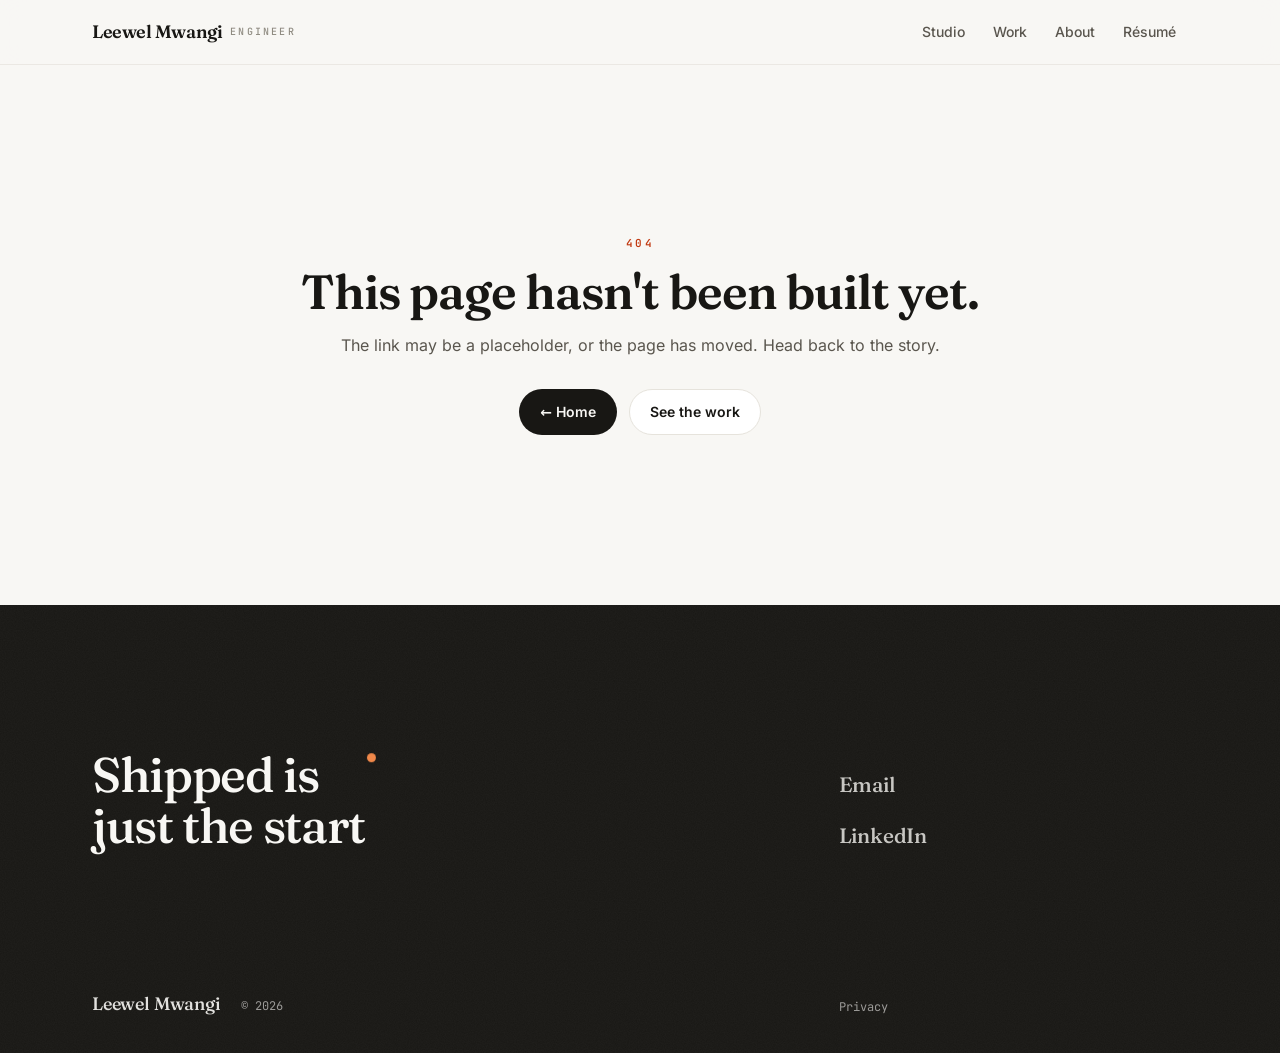
==== commit b7a0a032: "Publish portfolio analytics" ====
--- a/404/index.html
+++ b/404/index.html
@@ -1,4 +1,4 @@
-<!DOCTYPE html><html lang="en"><head><meta charSet="utf-8"/><meta name="viewport" content="width=device-width, initial-scale=1"/><link rel="stylesheet" href="/_next/static/css/dda6ed43df173816.css" data-precedence="next"/><link rel="stylesheet" href="/_next/static/css/266c1d0a8a00ff10.css" data-precedence="next"/><link rel="stylesheet" href="/_next/static/css/6101cde28495b85c.css" data-precedence="next"/><link rel="preload" as="script" fetchPriority="low" href="/_next/static/chunks/webpack-90e28a2a650e4fe9.js"/><script src="/_next/static/chunks/fd9d1056-462349e6a029f87e.js" async=""></script><script src="/_next/static/chunks/2117-c3ad4d7d2342abe8.js" async=""></script><script src="/_next/static/chunks/main-app-011ec1527de2dac9.js" async=""></script><script src="/_next/static/chunks/2972-194d198fec74020e.js" async=""></script><script src="/_next/static/chunks/app/(en)/404/page-e6972bd4a080e963.js" async=""></script><script src="/_next/static/chunks/2225-bf3eab88cabf53c5.js" async=""></script><script src="/_next/static/chunks/592-7f3bfb9130a3bf20.js" async=""></script><script src="/_next/static/chunks/8281-7dc2cb63730da8fa.js" async=""></script><script src="/_next/static/chunks/9128-c7b6d7492a2e07e2.js" async=""></script><script src="/_next/static/chunks/6845-509de89170e55fdf.js" async=""></script><script src="/_next/static/chunks/4430-9ac88a2e98d08e55.js" async=""></script><script src="/_next/static/chunks/app/(en)/layout-612efb816d577c90.js" async=""></script><script src="/_next/static/chunks/215-0f3c2e9be1ff8b3e.js" async=""></script><script src="/_next/static/chunks/787-8568f65dedabfa6e.js" async=""></script><script src="/_next/static/chunks/app/(en)/template-026f001028985883.js" async=""></script><meta name="robots" content="noindex"/><title>Leewel Mwangi — Senior Software Engineer | Full-Stack Product Engineer</title><meta name="description" content="Seven years of production engineering across fintech, telecom, public-service platforms and real-time communication. I work across frontend architecture, backend and API integration, technical design, testing, releases and production troubleshooting — taking a change from an unclear request through to what happens after it is deployed."/><meta property="og:title" content="Leewel Mwangi — Senior Software Engineer | Full-Stack Product Engineer"/><meta property="og:description" content="Seven years of production engineering across fintech, telecom, public-service platforms and real-time communication, in Nairobi."/><meta property="og:type" content="website"/><meta name="twitter:card" content="summary"/><meta name="twitter:title" content="Leewel Mwangi — Senior Software Engineer | Full-Stack Product Engineer"/><meta name="twitter:description" content="Seven years of production engineering across fintech, telecom, public-service platforms and real-time communication, in Nairobi."/><link rel="icon" href="/favicon.ico"/><script src="/_next/static/chunks/polyfills-42372ed130431b0a.js" noModule=""></script></head><body class="font-sans antialiased"><style data-project-themes="">:root:has([data-project-page][data-project-theme="chatsasa"]){color-scheme:dark;--paper:11 22 48;--surface:22 33 58;--raised:31 41 66;--ink:233 238 247;--muted:144 152 167;--faint:109 117 136;--line:51 61 84;--accent:79 131 255;--accent-soft:22 39 81;--accent-ink:79 131 255;--accent-2:79 131 255;--ink-paper:11 22 48;--ink-accent:79 131 255;--residue:79 131 255}
+<!DOCTYPE html><html lang="en"><head><meta charSet="utf-8"/><meta name="viewport" content="width=device-width, initial-scale=1"/><link rel="stylesheet" href="/_next/static/css/dda6ed43df173816.css" data-precedence="next"/><link rel="stylesheet" href="/_next/static/css/31bce136018fc36a.css" data-precedence="next"/><link rel="stylesheet" href="/_next/static/css/b18c43d97103b0ef.css" data-precedence="next"/><link rel="stylesheet" href="/_next/static/css/24539f4addccb46e.css" data-precedence="next"/><link rel="preload" as="script" fetchPriority="low" href="/_next/static/chunks/webpack-2099aaf30e9140ea.js"/><script src="/_next/static/chunks/fd9d1056-462349e6a029f87e.js" async=""></script><script src="/_next/static/chunks/2117-c3ad4d7d2342abe8.js" async=""></script><script src="/_next/static/chunks/main-app-011ec1527de2dac9.js" async=""></script><script src="/_next/static/chunks/2972-194d198fec74020e.js" async=""></script><script src="/_next/static/chunks/app/(en)/404/page-be017ae2c95e5752.js" async=""></script><script src="/_next/static/chunks/2225-bf3eab88cabf53c5.js" async=""></script><script src="/_next/static/chunks/592-7f3bfb9130a3bf20.js" async=""></script><script src="/_next/static/chunks/8281-7dc2cb63730da8fa.js" async=""></script><script src="/_next/static/chunks/9128-c7b6d7492a2e07e2.js" async=""></script><script src="/_next/static/chunks/6845-509de89170e55fdf.js" async=""></script><script src="/_next/static/chunks/4430-9ac88a2e98d08e55.js" async=""></script><script src="/_next/static/chunks/app/(en)/layout-405a98cb6a3655e0.js" async=""></script><script src="/_next/static/chunks/215-0a4afc60eec959ce.js" async=""></script><script src="/_next/static/chunks/787-8568f65dedabfa6e.js" async=""></script><script src="/_next/static/chunks/app/(en)/template-c9d6f056e0727e8b.js" async=""></script><meta name="robots" content="noindex"/><title>Leewel Mwangi — Senior Software Engineer | Full-Stack Product Engineer</title><meta name="description" content="Seven years of production engineering across fintech, telecom, public-service platforms and real-time communication. I work across frontend architecture, backend and API integration, technical design, testing, releases and production troubleshooting — taking a change from an unclear request through to what happens after it is deployed."/><meta property="og:title" content="Leewel Mwangi — Senior Software Engineer | Full-Stack Product Engineer"/><meta property="og:description" content="Seven years of production engineering across fintech, telecom, public-service platforms and real-time communication, in Nairobi."/><meta property="og:type" content="website"/><meta name="twitter:card" content="summary"/><meta name="twitter:title" content="Leewel Mwangi — Senior Software Engineer | Full-Stack Product Engineer"/><meta name="twitter:description" content="Seven years of production engineering across fintech, telecom, public-service platforms and real-time communication, in Nairobi."/><link rel="icon" href="/favicon.ico"/><script src="/_next/static/chunks/polyfills-42372ed130431b0a.js" noModule=""></script></head><body class="font-sans antialiased"><style data-project-themes="">:root:has([data-project-page][data-project-theme="chatsasa"]){color-scheme:dark;--paper:11 22 48;--surface:22 33 58;--raised:31 41 66;--ink:233 238 247;--muted:144 152 167;--faint:109 117 136;--line:51 61 84;--accent:79 131 255;--accent-soft:22 39 81;--accent-ink:79 131 255;--accent-2:79 131 255;--ink-paper:11 22 48;--ink-accent:79 131 255;--residue:79 131 255}
 :root:has([data-project-page][data-project-theme="telecom"]){color-scheme:dark;--paper:36 22 48;--surface:46 33 58;--raised:55 41 66;--ink:243 238 252;--muted:160 152 170;--faint:129 119 140;--line:73 61 85;--accent:169 125 255;--accent-soft:57 38 81;--accent-ink:169 125 255;--accent-2:255 94 58;--ink-paper:36 22 48;--ink-accent:169 125 255;--residue:169 125 255}
 :root:has([data-project-page][data-project-theme="publicServices"]){color-scheme:light;--paper:230 218 184;--surface:241 235 216;--raised:250 247 239;--ink:22 38 28;--muted:91 97 79;--faint:120 123 101;--line:188 182 153;--accent:14 92 51;--accent-soft:195 198 163;--accent-ink:14 92 51;--accent-2:212 163 38;--ink-paper:230 218 184;--ink-accent:14 92 51;--residue:14 92 51}
 :root:has([data-project-page][data-project-theme="cards"]){color-scheme:dark;--paper:12 58 43;--surface:23 68 53;--raised:33 75 61;--ink:240 250 243;--muted:160 183 173;--faint:124 152 141;--line:53 93 79;--accent:155 227 184;--accent-soft:35 85 66;--accent-ink:155 227 184;--accent-2:155 227 184;--ink-paper:12 58 43;--ink-accent:155 227 184;--residue:155 227 184}
@@ -7,4 +7,4 @@
 :root:has([data-project-residue="telecom"]){--residue:169 125 255}
 :root:has([data-project-residue="publicServices"]){--residue:14 92 51}
 :root:has([data-project-residue="cards"]){--residue:155 227 184}
-:root:has([data-project-residue="fingo"]){--residue:216 255 61}</style><a href="#main" class="sr-only focus:not-sr-only focus:fixed focus:left-4 focus:top-4 focus:z-[100] focus:rounded-full focus:bg-ink focus:px-4 focus:py-2 focus:text-paper">Skip to content</a><header data-site-chrome="true" class="sticky top-0 z-40 border-b border-line/70 bg-paper/80 backdrop-blur-md"><nav class="container-content flex h-16 items-center justify-between gap-2"><a class="group flex min-h-[44px] shrink-0 items-center gap-2 whitespace-nowrap font-display text-[15.5px] font-semibold tracking-tight focus-visible:outline focus-visible:outline-2 focus-visible:outline-offset-2 focus-visible:outline-accent xs:text-[17px] sm:text-lg" href="/"><span>Leewel<span class="max-[399px]:sr-only"> Mwangi</span></span> <span class="hidden font-mono text-[10px] font-medium uppercase tracking-eyebrow text-faint sm:inline">Engineer</span><span class="sr-only">, <!-- -->Home</span></a><div class="-mr-2 flex min-w-0 items-center gap-0.5 overflow-x-auto [-ms-overflow-style:none] [scrollbar-width:none] sm:mr-0 sm:gap-1 [&amp;::-webkit-scrollbar]:hidden"><a class="inline-flex min-h-[44px] items-center shrink-0 whitespace-nowrap rounded-full px-2 py-1.5 text-[13px] max-[399px]:px-1.5 font-medium transition-colors focus-visible:outline focus-visible:outline-2 focus-visible:outline-offset-2 focus-visible:outline-accent sm:px-3 sm:text-sm text-muted hover:text-ink" href="/?path=studio">Studio</a><a class="inline-flex min-h-[44px] items-center shrink-0 whitespace-nowrap rounded-full px-2 py-1.5 text-[13px] max-[399px]:px-1.5 font-medium transition-colors focus-visible:outline focus-visible:outline-2 focus-visible:outline-offset-2 focus-visible:outline-accent sm:px-3 sm:text-sm text-muted hover:text-ink" href="/work/">Work</a><a class="inline-flex min-h-[44px] items-center shrink-0 whitespace-nowrap rounded-full px-2 py-1.5 text-[13px] max-[399px]:px-1.5 font-medium transition-colors focus-visible:outline focus-visible:outline-2 focus-visible:outline-offset-2 focus-visible:outline-accent sm:px-3 sm:text-sm text-muted hover:text-ink" href="/about/">About</a><a class="inline-flex min-h-[44px] items-center shrink-0 whitespace-nowrap rounded-full px-2 py-1.5 text-[13px] max-[399px]:px-1.5 font-medium transition-colors focus-visible:outline focus-visible:outline-2 focus-visible:outline-offset-2 focus-visible:outline-accent sm:px-3 sm:text-sm text-muted hover:text-ink" href="/resume/">Résumé</a></div></nav></header><main id="main"><div class="container-content flex min-h-[60vh] flex-col items-center justify-center py-24 text-center"><div class="eyebrow">404</div><h1 class="display mt-4 text-[clamp(2rem,5vw,3rem)]">This page hasn&#x27;t been built yet.</h1><p class="mt-4 max-w-prose text-muted">The link may be a placeholder, or the page has moved. Head back to the story.</p><div class="mt-8 flex flex-wrap justify-center gap-3"><a class="btn btn-primary" href="/">← Home</a><a class="btn" href="/work/">See the work</a></div></div></main><footer data-site-chrome="true" data-closing="true" class="SiteFooter_footer__aUaTs relative z-[4]"><div class="SiteFooter_field__5oJLe" data-register="house-dark"><span class="SiteFooter_grain__4ZVbu" aria-hidden="true"></span><span class="SiteFooter_point__iR7EN" data-continuing-point="" aria-hidden="true"></span><div class="SiteFooter_inner__23SNm container-content"><p class="SiteFooter_closing__SZSpd">Shipped is just the <span class="SiteFooter_last__a9MtR">start<span class="SiteFooter_stop__ehSUl" data-closing-stop=""><span class="SiteFooter_origin__tza6L" aria-hidden="true"></span>.</span></span></p><nav class="SiteFooter_contact__U2eQQ" aria-label="Contact"><ul class="SiteFooter_destinations__Xp1TN"><li><a href="mailto:leewelkarani@gmail.com?subject=Portfolio%20enquiry" class="SiteFooter_destination__ayheC" data-contact="email"><span class="SiteFooter_word__EVHhw" data-word="">Email</span><span class="SiteFooter_slot__i1JA1" data-slot="" aria-hidden="true"></span></a></li><li><a href="https://www.linkedin.com/in/leewelmwangi" target="_blank" rel="noopener noreferrer" class="SiteFooter_destination__ayheC" data-contact="linkedin"><span class="SiteFooter_word__EVHhw" data-word="">LinkedIn</span><span class="SiteFooter_slot__i1JA1" data-slot="" aria-hidden="true"></span></a></li></ul></nav><p class="SiteFooter_signature__ZsR8R"><span class="SiteFooter_name__1U2ET">Leewel Mwangi</span><span class="SiteFooter_year__Ht8Qt">© <!-- -->2026</span></p><p class="SiteFooter_quiet__xKCQO"><a class="SiteFooter_privacy__caNSS" href="/about/#privacy">Privacy</a></p></div></div></footer><div class="entrance_host__TCyYn" data-entrance-host="" aria-hidden="true"></div><script src="/_next/static/chunks/webpack-90e28a2a650e4fe9.js" async=""></script><script>(self.__next_f=self.__next_f||[]).push([0]);self.__next_f.push([2,null])</script><script>self.__next_f.push([1,"1:HL[\"/_next/static/css/dda6ed43df173816.css\",\"style\"]\n2:HL[\"/_next/static/css/266c1d0a8a00ff10.css\",\"style\"]\n3:HL[\"/_next/static/css/6101cde28495b85c.css\",\"style\"]\n"])</script><script>self.__next_f.push([1,"4:I[2846,[],\"\"]\n6:I[2972,[\"2972\",\"static/chunks/2972-194d198fec74020e.js\",\"1139\",\"static/chunks/app/(en)/404/page-e6972bd4a080e963.js\"],\"\"]\n7:I[4707,[],\"\"]\n8:I[6423,[],\"\"]\na:I[3339,[\"2972\",\"static/chunks/2972-194d198fec74020e.js\",\"2225\",\"static/chunks/2225-bf3eab88cabf53c5.js\",\"592\",\"static/chunks/592-7f3bfb9130a3bf20.js\",\"8281\",\"static/chunks/8281-7dc2cb63730da8fa.js\",\"9128\",\"static/chunks/9128-c7b6d7492a2e07e2.js\",\"6845\",\"static/chunks/6845-509de89170e55fdf.js\",\"4430\",\"static/chunks/4430-9ac88a2e98d08e55.js\",\"1439\",\"static/chunks/app/(en)/layout-612efb816d577c90.js\"],\"SiteNav\"]\nb:I[4752,[\"215\",\"static/chunks/215-0f3c2e9be1ff8b3e.js\",\"592\",\"static/chunks/592-7f3bfb9130a3bf20.js\",\"787\",\"static/chunks/787-8568f65dedabfa6e.js\",\"6845\",\"static/chunks/6845-509de89170e55fdf.js\",\"59\",\"static/chunks/app/(en)/template-026f001028985883.js\"],\"default\"]\nc:I[5127,[\"2972\",\"static/chunks/2972-194d198fec74020e.js\",\"2225\",\"static/chunks/2225-bf3eab88cabf53c5.js\",\"592\",\"static/chunks/592-7f3bfb9130a3bf20.js\",\"8281\",\"static/chunks/8281-7dc2cb63730da8fa.js\",\"9128\",\"static/chunks/9128-c7b6d7492a2e07e2.js\",\"6845\",\"static/chunks/6845-509de89170e55fdf.js\",\"4430\",\"static/chunks/4430-9ac88a2e98d08e55.js\",\"1439\",\"static/chunks/app/(en)/layout-612efb816d577c90.js\"],\"SiteFooter\"]\nd:I[2803,[\"2972\",\"static/chunks/2972-194d198fec74020e.js\",\"2225\",\"static/chunks/2225-bf3eab88cabf53c5.js\",\"592\",\"static/chunks/592-7f3bfb9130a3bf20.js\",\"8281\",\"static/chunks/8281-7dc2cb63730da8fa.js\",\"9128\",\"static/chunks/9128-c7b6d7492a2e07e2.js\",\"6845\",\"static/chunks/6845-509de89170e55fdf.js\",\"4430\",\"static/chunks/4430-9ac88a2e98d08e55.js\",\"1439\",\"static/chunks/app/(en)/layout-612efb816d577c90.js\"],\"EntranceHost\"]\ne:I[6082,[\"2972\",\"static/chunks/2972-194d198fec74020e.js\",\"2225\",\"static/chunks/2225-bf3eab88cabf53c5.js\",\"592\",\"static/chunks/592-7f3bfb9130a3bf20.js\",\"8281\",\"static/chunks/8281-7dc2cb63730da8fa.js\",\"9128\",\"static/chunks/9128-c7b6d7492a2e07e2.js\",\"6845\",\"static/chunks/6845-509de89170e55fdf.js\",\"4430\",\"static/chunks/4430-9ac88a2e98d08e55.js\",\"1439\",\"stat"])</script><script>self.__next_f.push([1,"ic/chunks/app/(en)/layout-612efb816d577c90.js\"],\"IntentCursor\"]\nf:I[9439,[\"2972\",\"static/chunks/2972-194d198fec74020e.js\",\"2225\",\"static/chunks/2225-bf3eab88cabf53c5.js\",\"592\",\"static/chunks/592-7f3bfb9130a3bf20.js\",\"8281\",\"static/chunks/8281-7dc2cb63730da8fa.js\",\"9128\",\"static/chunks/9128-c7b6d7492a2e07e2.js\",\"6845\",\"static/chunks/6845-509de89170e55fdf.js\",\"4430\",\"static/chunks/4430-9ac88a2e98d08e55.js\",\"1439\",\"static/chunks/app/(en)/layout-612efb816d577c90.js\"],\"AnalyticsProvider\"]\n11:I[1060,[],\"\"]\n9:T87f,"])</script><script>self.__next_f.push([1,":root:has([data-project-page][data-project-theme=\"chatsasa\"]){color-scheme:dark;--paper:11 22 48;--surface:22 33 58;--raised:31 41 66;--ink:233 238 247;--muted:144 152 167;--faint:109 117 136;--line:51 61 84;--accent:79 131 255;--accent-soft:22 39 81;--accent-ink:79 131 255;--accent-2:79 131 255;--ink-paper:11 22 48;--ink-accent:79 131 255;--residue:79 131 255}\n:root:has([data-project-page][data-project-theme=\"telecom\"]){color-scheme:dark;--paper:36 22 48;--surface:46 33 58;--raised:55 41 66;--ink:243 238 252;--muted:160 152 170;--faint:129 119 140;--line:73 61 85;--accent:169 125 255;--accent-soft:57 38 81;--accent-ink:169 125 255;--accent-2:255 94 58;--ink-paper:36 22 48;--ink-accent:169 125 255;--residue:169 125 255}\n:root:has([data-project-page][data-project-theme=\"publicServices\"]){color-scheme:light;--paper:230 218 184;--surface:241 235 216;--raised:250 247 239;--ink:22 38 28;--muted:91 97 79;--faint:120 123 101;--line:188 182 153;--accent:14 92 51;--accent-soft:195 198 163;--accent-ink:14 92 51;--accent-2:212 163 38;--ink-paper:230 218 184;--ink-accent:14 92 51;--residue:14 92 51}\n:root:has([data-project-page][data-project-theme=\"cards\"]){color-scheme:dark;--paper:12 58 43;--surface:23 68 53;--raised:33 75 61;--ink:240 250 243;--muted:160 183 173;--faint:124 152 141;--line:53 93 79;--accent:155 227 184;--accent-soft:35 85 66;--accent-ink:155 227 184;--accent-2:155 227 184;--ink-paper:12 58 43;--ink-accent:155 227 184;--residue:155 227 184}\n:root:has([data-project-page][data-project-theme=\"fingo\"]){color-scheme:dark;--paper:111 47 242;--surface:118 57 243;--raised:124 66 243;--ink:255 255 255;--muted:242 236 254;--faint:209 188 251;--line:137 84 244;--accent:216 255 61;--accent-soft:128 80 213;--accent-ink:216 255 61;--accent-2:22 10 44;--ink-paper:111 47 242;--ink-accent:216 255 61;--residue:216 255 61}\n:root:has([data-project-residue=\"chatsasa\"]){--residue:79 131 255}\n:root:has([data-project-residue=\"telecom\"]){--residue:169 125 255}\n:root:has([data-project-residue=\"publicServices\"]){--residue:14 92 51}\n:root:has([data-project-residue=\"cards\"]){--residue:155 227 184}\n:root:has([data-project-residue=\"fingo\"]){--residue:216 255 61}"])</script><script>self.__next_f.push([1,"12:[]\n"])</script><script>self.__next_f.push([1,"0:[\"$\",\"$L4\",null,{\"buildId\":\"BmxHWALUrKfW48Zw4DXID\",\"assetPrefix\":\"\",\"urlParts\":[\"\",\"404\",\"\"],\"initialTree\":[\"\",{\"children\":[\"(en)\",{\"children\":[\"404\",{\"children\":[\"__PAGE__\",{}]}]},\"$undefined\",\"$undefined\",true]}],\"initialSeedData\":[\"\",{\"children\":[\"(en)\",{\"children\":[\"404\",{\"children\":[\"__PAGE__\",{},[[\"$L5\",[\"$\",\"div\",null,{\"className\":\"container-content flex min-h-[60vh] flex-col items-center justify-center py-24 text-center\",\"children\":[[\"$\",\"div\",null,{\"className\":\"eyebrow\",\"children\":\"404\"}],[\"$\",\"h1\",null,{\"className\":\"display mt-4 text-[clamp(2rem,5vw,3rem)]\",\"children\":\"This page hasn't been built yet.\"}],[\"$\",\"p\",null,{\"className\":\"mt-4 max-w-prose text-muted\",\"children\":\"The link may be a placeholder, or the page has moved. Head back to the story.\"}],[\"$\",\"div\",null,{\"className\":\"mt-8 flex flex-wrap justify-center gap-3\",\"children\":[[\"$\",\"$L6\",null,{\"href\":\"/\",\"className\":\"btn btn-primary\",\"children\":\"← Home\"}],[\"$\",\"$L6\",null,{\"href\":\"/work\",\"className\":\"btn\",\"children\":\"See the work\"}]]}]]}],null],null],null]},[null,[\"$\",\"$L7\",null,{\"parallelRouterKey\":\"children\",\"segmentPath\":[\"children\",\"(en)\",\"children\",\"404\",\"children\"],\"error\":\"$undefined\",\"errorStyles\":\"$undefined\",\"errorScripts\":\"$undefined\",\"template\":[\"$\",\"$L8\",null,{}],\"templateStyles\":\"$undefined\",\"templateScripts\":\"$undefined\",\"notFound\":\"$undefined\",\"notFoundStyles\":\"$undefined\"}]],null]},[[[[\"$\",\"link\",\"0\",{\"rel\":\"stylesheet\",\"href\":\"/_next/static/css/dda6ed43df173816.css\",\"precedence\":\"next\",\"crossOrigin\":\"$undefined\"}],[\"$\",\"link\",\"1\",{\"rel\":\"stylesheet\",\"href\":\"/_next/static/css/266c1d0a8a00ff10.css\",\"precedence\":\"next\",\"crossOrigin\":\"$undefined\"}],[\"$\",\"link\",\"2\",{\"rel\":\"stylesheet\",\"href\":\"/_next/static/css/6101cde28495b85c.css\",\"precedence\":\"next\",\"crossOrigin\":\"$undefined\"}]],[\"$\",\"html\",null,{\"lang\":\"en\",\"children\":[\"$\",\"body\",null,{\"className\":\"font-sans antialiased\",\"children\":[[\"$\",\"style\",null,{\"data-project-themes\":\"\",\"dangerouslySetInnerHTML\":{\"__html\":\"$9\"}}],[\"$\",\"a\",null,{\"href\":\"#main\",\"className\":\"sr-only focus:not-sr-only focus:fixed focus:left-4 focus:top-4 focus:z-[100] focus:rounded-full focus:bg-ink focus:px-4 focus:py-2 focus:text-paper\",\"children\":\"Skip to content\"}],[\"$\",\"$La\",null,{\"locale\":\"en\",\"available\":[\"en\"],\"strings\":{\"home\":\"Home\",\"studio\":\"Studio\",\"work\":\"Work\",\"resume\":\"Résumé\",\"about\":\"About\",\"brandRole\":\"Engineer\",\"language\":{\"groupLabel\":\"Language\",\"current\":\"Current language\",\"switchTo\":\"Switch to {language}\",\"openSheet\":\"Change language\",\"sheetTitle\":\"Language\",\"sheetClose\":\"Close\",\"perspectiveLabel\":\"Language / Perspective\"}}}],[\"$\",\"main\",null,{\"id\":\"main\",\"children\":[\"$\",\"$L7\",null,{\"parallelRouterKey\":\"children\",\"segmentPath\":[\"children\",\"(en)\",\"children\"],\"error\":\"$undefined\",\"errorStyles\":\"$undefined\",\"errorScripts\":\"$undefined\",\"template\":[\"$\",\"$Lb\",null,{\"children\":[\"$\",\"$L8\",null,{}]}],\"templateStyles\":[],\"templateScripts\":[],\"notFound\":[\"$\",\"div\",null,{\"className\":\"container-content flex min-h-[60vh] flex-col items-center justify-center py-24 text-center\",\"children\":[[\"$\",\"div\",null,{\"className\":\"eyebrow\",\"children\":\"404\"}],[\"$\",\"h1\",null,{\"className\":\"display mt-4 text-[clamp(2rem,5vw,3rem)]\",\"children\":\"This page hasn't been built yet.\"}],[\"$\",\"p\",null,{\"className\":\"mt-4 max-w-prose text-muted\",\"children\":\"The link may be a placeholder, or the page has moved. Head back to the story.\"}],[\"$\",\"div\",null,{\"className\":\"mt-8 flex flex-wrap justify-center gap-3\",\"children\":[[\"$\",\"$L6\",null,{\"href\":\"/\",\"className\":\"btn btn-primary\",\"children\":\"← Home\"}],[\"$\",\"$L6\",null,{\"href\":\"/work\",\"className\":\"btn\",\"children\":\"See the work\"}]]}]]}],\"notFoundStyles\":[]}]}],[\"$\",\"$Lc\",null,{\"locale\":\"en\",\"strings\":{\"closing\":\"Shipped is just the start.\",\"contact\":\"Contact\",\"privacy\":\"Privacy\"}}],[\"$\",\"$Ld\",null,{}],[\"$\",\"$Le\",null,{}],[\"$\",\"$Lf\",null,{}]]}]}]],null],null]},[null,[\"$\",\"$L7\",null,{\"parallelRouterKey\":\"children\",\"segmentPath\":[\"children\"],\"error\":\"$undefined\",\"errorStyles\":\"$undefined\",\"errorScripts\":\"$undefined\",\"template\":[\"$\",\"$L8\",null,{}],\"templateStyles\":\"$undefined\",\"templateScripts\":\"$undefined\",\"notFound\":[[\"$\",\"title\",null,{\"children\":\"404: This page could not be found.\"}],[\"$\",\"div\",null,{\"style\":{\"fontFamily\":\"system-ui,\\\"Segoe UI\\\",Roboto,Helvetica,Arial,sans-serif,\\\"Apple Color Emoji\\\",\\\"Segoe UI Emoji\\\"\",\"height\":\"100vh\",\"textAlign\":\"center\",\"display\":\"flex\",\"flexDirection\":\"column\",\"alignItems\":\"center\",\"justifyContent\":\"center\"},\"children\":[\"$\",\"div\",null,{\"children\":[[\"$\",\"style\",null,{\"dangerouslySetInnerHTML\":{\"__html\":\"body{color:#000;background:#fff;margin:0}.next-error-h1{border-right:1px solid rgba(0,0,0,.3)}@media (prefers-color-scheme:dark){body{color:#fff;background:#000}.next-error-h1{border-right:1px solid rgba(255,255,255,.3)}}\"}}],[\"$\",\"h1\",null,{\"className\":\"next-error-h1\",\"style\":{\"display\":\"inline-block\",\"margin\":\"0 20px 0 0\",\"padding\":\"0 23px 0 0\",\"fontSize\":24,\"fontWeight\":500,\"verticalAlign\":\"top\",\"lineHeight\":\"49px\"},\"children\":\"404\"}],[\"$\",\"div\",null,{\"style\":{\"display\":\"inline-block\"},\"children\":[\"$\",\"h2\",null,{\"style\":{\"fontSize\":14,\"fontWeight\":400,\"lineHeight\":\"49px\",\"margin\":0},\"children\":\"This page could not be found.\"}]}]]}]}]],\"notFoundStyles\":[]}]],null],\"couldBeIntercepted\":false,\"initialHead\":[[\"$\",\"meta\",null,{\"name\":\"robots\",\"content\":\"noindex\"}],\"$L10\"],\"globalErrorComponent\":\"$11\",\"missingSlots\":\"$W12\"}]\n"])</script><script>self.__next_f.push([1,"10:[[\"$\",\"meta\",\"0\",{\"name\":\"viewport\",\"content\":\"width=device-width, initial-scale=1\"}],[\"$\",\"meta\",\"1\",{\"charSet\":\"utf-8\"}],[\"$\",\"title\",\"2\",{\"children\":\"Leewel Mwangi — Senior Software Engineer | Full-Stack Product Engineer\"}],[\"$\",\"meta\",\"3\",{\"name\":\"description\",\"content\":\"Seven years of production engineering across fintech, telecom, public-service platforms and real-time communication. I work across frontend architecture, backend and API integration, technical design, testing, releases and production troubleshooting — taking a change from an unclear request through to what happens after it is deployed.\"}],[\"$\",\"meta\",\"4\",{\"property\":\"og:title\",\"content\":\"Leewel Mwangi — Senior Software Engineer | Full-Stack Product Engineer\"}],[\"$\",\"meta\",\"5\",{\"property\":\"og:description\",\"content\":\"Seven years of production engineering across fintech, telecom, public-service platforms and real-time communication, in Nairobi.\"}],[\"$\",\"meta\",\"6\",{\"property\":\"og:type\",\"content\":\"website\"}],[\"$\",\"meta\",\"7\",{\"name\":\"twitter:card\",\"content\":\"summary\"}],[\"$\",\"meta\",\"8\",{\"name\":\"twitter:title\",\"content\":\"Leewel Mwangi — Senior Software Engineer | Full-Stack Product Engineer\"}],[\"$\",\"meta\",\"9\",{\"name\":\"twitter:description\",\"content\":\"Seven years of production engineering across fintech, telecom, public-service platforms and real-time communication, in Nairobi.\"}],[\"$\",\"link\",\"10\",{\"rel\":\"icon\",\"href\":\"/favicon.ico\"}]]\n5:null\n"])</script></body></html>+:root:has([data-project-residue="fingo"]){--residue:216 255 61}</style><a href="#main" class="sr-only focus:not-sr-only focus:fixed focus:left-4 focus:top-4 focus:z-[100] focus:rounded-full focus:bg-ink focus:px-4 focus:py-2 focus:text-paper">Skip to content</a><header data-site-chrome="true" class="sticky top-0 z-40 border-b border-line/70 bg-paper/80 backdrop-blur-md"><nav class="container-content flex h-16 items-center justify-between gap-2"><a class="group flex min-h-[44px] shrink-0 items-center gap-2 whitespace-nowrap font-display text-[15.5px] font-semibold tracking-tight focus-visible:outline focus-visible:outline-2 focus-visible:outline-offset-2 focus-visible:outline-accent xs:text-[17px] sm:text-lg" href="/"><span>Leewel<span class="max-[399px]:sr-only"> Mwangi</span></span> <span class="hidden font-mono text-[10px] font-medium uppercase tracking-eyebrow text-faint sm:inline">Engineer</span><span class="sr-only">, <!-- -->Home</span></a><div class="-mr-2 flex min-w-0 items-center gap-0.5 overflow-x-auto [-ms-overflow-style:none] [scrollbar-width:none] sm:mr-0 sm:gap-1 [&amp;::-webkit-scrollbar]:hidden"><a class="inline-flex min-h-[44px] items-center shrink-0 whitespace-nowrap rounded-full px-2 py-1.5 text-[13px] max-[399px]:px-1.5 font-medium transition-colors focus-visible:outline focus-visible:outline-2 focus-visible:outline-offset-2 focus-visible:outline-accent sm:px-3 sm:text-sm text-muted hover:text-ink" href="/?path=studio">Studio</a><a class="inline-flex min-h-[44px] items-center shrink-0 whitespace-nowrap rounded-full px-2 py-1.5 text-[13px] max-[399px]:px-1.5 font-medium transition-colors focus-visible:outline focus-visible:outline-2 focus-visible:outline-offset-2 focus-visible:outline-accent sm:px-3 sm:text-sm text-muted hover:text-ink" href="/work/">Work</a><a class="inline-flex min-h-[44px] items-center shrink-0 whitespace-nowrap rounded-full px-2 py-1.5 text-[13px] max-[399px]:px-1.5 font-medium transition-colors focus-visible:outline focus-visible:outline-2 focus-visible:outline-offset-2 focus-visible:outline-accent sm:px-3 sm:text-sm text-muted hover:text-ink" href="/about/">About</a><a class="inline-flex min-h-[44px] items-center shrink-0 whitespace-nowrap rounded-full px-2 py-1.5 text-[13px] max-[399px]:px-1.5 font-medium transition-colors focus-visible:outline focus-visible:outline-2 focus-visible:outline-offset-2 focus-visible:outline-accent sm:px-3 sm:text-sm text-muted hover:text-ink" href="/resume/">Résumé</a></div></nav></header><main id="main"><div class="container-content flex min-h-[60vh] flex-col items-center justify-center py-24 text-center"><div class="eyebrow">404</div><h1 class="display mt-4 text-[clamp(2rem,5vw,3rem)]">This page hasn&#x27;t been built yet.</h1><p class="mt-4 max-w-prose text-muted">The link may be a placeholder, or the page has moved. Head back to the story.</p><div class="mt-8 flex flex-wrap justify-center gap-3"><a class="btn btn-primary" href="/">← Home</a><a class="btn" href="/work/">See the work</a></div></div></main><footer data-site-chrome="true" data-closing="true" class="SiteFooter_footer__aUaTs relative z-[4]"><div class="SiteFooter_field__5oJLe" data-register="house-dark"><span class="SiteFooter_grain__4ZVbu" aria-hidden="true"></span><span class="SiteFooter_point__iR7EN" data-continuing-point="" aria-hidden="true"></span><div class="SiteFooter_inner__23SNm container-content"><p class="SiteFooter_closing__SZSpd">Shipped is just the <span class="SiteFooter_last__a9MtR">start<span class="SiteFooter_stop__ehSUl" data-closing-stop=""><span class="SiteFooter_origin__tza6L" aria-hidden="true"></span>.</span></span></p><nav class="SiteFooter_contact__U2eQQ" aria-label="Contact"><ul class="SiteFooter_destinations__Xp1TN"><li><a href="mailto:leewelkarani@gmail.com?subject=Portfolio%20enquiry" class="SiteFooter_destination__ayheC" data-contact="email"><span class="SiteFooter_word__EVHhw" data-word="">Email</span><span class="SiteFooter_slot__i1JA1" data-slot="" aria-hidden="true"></span></a></li><li><a href="https://www.linkedin.com/in/leewelmwangi" target="_blank" rel="noopener noreferrer" class="SiteFooter_destination__ayheC" data-contact="linkedin"><span class="SiteFooter_word__EVHhw" data-word="">LinkedIn</span><span class="SiteFooter_slot__i1JA1" data-slot="" aria-hidden="true"></span></a></li></ul></nav><p class="SiteFooter_signature__ZsR8R"><span class="SiteFooter_name__1U2ET">Leewel Mwangi</span><span class="SiteFooter_year__Ht8Qt">© <!-- -->2026</span></p><p class="SiteFooter_quiet__xKCQO"><a class="SiteFooter_privacy__caNSS" href="/about/#privacy">Privacy</a></p></div></div></footer><div class="entrance_host__TCyYn" data-entrance-host="" aria-hidden="true"></div><script src="/_next/static/chunks/webpack-2099aaf30e9140ea.js" async=""></script><script>(self.__next_f=self.__next_f||[]).push([0]);self.__next_f.push([2,null])</script><script>self.__next_f.push([1,"1:HL[\"/_next/static/css/dda6ed43df173816.css\",\"style\"]\n2:HL[\"/_next/static/css/31bce136018fc36a.css\",\"style\"]\n3:HL[\"/_next/static/css/b18c43d97103b0ef.css\",\"style\"]\n4:HL[\"/_next/static/css/24539f4addccb46e.css\",\"style\"]\n"])</script><script>self.__next_f.push([1,"5:I[2846,[],\"\"]\n7:I[2972,[\"2972\",\"static/chunks/2972-194d198fec74020e.js\",\"1139\",\"static/chunks/app/(en)/404/page-be017ae2c95e5752.js\"],\"\"]\n8:I[4707,[],\"\"]\n9:I[6423,[],\"\"]\nb:I[3339,[\"2972\",\"static/chunks/2972-194d198fec74020e.js\",\"2225\",\"static/chunks/2225-bf3eab88cabf53c5.js\",\"592\",\"static/chunks/592-7f3bfb9130a3bf20.js\",\"8281\",\"static/chunks/8281-7dc2cb63730da8fa.js\",\"9128\",\"static/chunks/9128-c7b6d7492a2e07e2.js\",\"6845\",\"static/chunks/6845-509de89170e55fdf.js\",\"4430\",\"static/chunks/4430-9ac88a2e98d08e55.js\",\"1439\",\"static/chunks/app/(en)/layout-405a98cb6a3655e0.js\"],\"SiteNav\"]\nc:I[4752,[\"215\",\"static/chunks/215-0a4afc60eec959ce.js\",\"592\",\"static/chunks/592-7f3bfb9130a3bf20.js\",\"787\",\"static/chunks/787-8568f65dedabfa6e.js\",\"6845\",\"static/chunks/6845-509de89170e55fdf.js\",\"59\",\"static/chunks/app/(en)/template-c9d6f056e0727e8b.js\"],\"default\"]\nd:I[5127,[\"2972\",\"static/chunks/2972-194d198fec74020e.js\",\"2225\",\"static/chunks/2225-bf3eab88cabf53c5.js\",\"592\",\"static/chunks/592-7f3bfb9130a3bf20.js\",\"8281\",\"static/chunks/8281-7dc2cb63730da8fa.js\",\"9128\",\"static/chunks/9128-c7b6d7492a2e07e2.js\",\"6845\",\"static/chunks/6845-509de89170e55fdf.js\",\"4430\",\"static/chunks/4430-9ac88a2e98d08e55.js\",\"1439\",\"static/chunks/app/(en)/layout-405a98cb6a3655e0.js\"],\"SiteFooter\"]\ne:I[2803,[\"2972\",\"static/chunks/2972-194d198fec74020e.js\",\"2225\",\"static/chunks/2225-bf3eab88cabf53c5.js\",\"592\",\"static/chunks/592-7f3bfb9130a3bf20.js\",\"8281\",\"static/chunks/8281-7dc2cb63730da8fa.js\",\"9128\",\"static/chunks/9128-c7b6d7492a2e07e2.js\",\"6845\",\"static/chunks/6845-509de89170e55fdf.js\",\"4430\",\"static/chunks/4430-9ac88a2e98d08e55.js\",\"1439\",\"static/chunks/app/(en)/layout-405a98cb6a3655e0.js\"],\"EntranceHost\"]\nf:I[6082,[\"2972\",\"static/chunks/2972-194d198fec74020e.js\",\"2225\",\"static/chunks/2225-bf3eab88cabf53c5.js\",\"592\",\"static/chunks/592-7f3bfb9130a3bf20.js\",\"8281\",\"static/chunks/8281-7dc2cb63730da8fa.js\",\"9128\",\"static/chunks/9128-c7b6d7492a2e07e2.js\",\"6845\",\"static/chunks/6845-509de89170e55fdf.js\",\"4430\",\"static/chunks/4430-9ac88a2e98d08e55.js\",\"1439\",\"stat"])</script><script>self.__next_f.push([1,"ic/chunks/app/(en)/layout-405a98cb6a3655e0.js\"],\"IntentCursor\"]\n10:I[9439,[\"2972\",\"static/chunks/2972-194d198fec74020e.js\",\"2225\",\"static/chunks/2225-bf3eab88cabf53c5.js\",\"592\",\"static/chunks/592-7f3bfb9130a3bf20.js\",\"8281\",\"static/chunks/8281-7dc2cb63730da8fa.js\",\"9128\",\"static/chunks/9128-c7b6d7492a2e07e2.js\",\"6845\",\"static/chunks/6845-509de89170e55fdf.js\",\"4430\",\"static/chunks/4430-9ac88a2e98d08e55.js\",\"1439\",\"static/chunks/app/(en)/layout-405a98cb6a3655e0.js\"],\"AnalyticsProvider\"]\n12:I[1060,[],\"\"]\na:T87f,"])</script><script>self.__next_f.push([1,":root:has([data-project-page][data-project-theme=\"chatsasa\"]){color-scheme:dark;--paper:11 22 48;--surface:22 33 58;--raised:31 41 66;--ink:233 238 247;--muted:144 152 167;--faint:109 117 136;--line:51 61 84;--accent:79 131 255;--accent-soft:22 39 81;--accent-ink:79 131 255;--accent-2:79 131 255;--ink-paper:11 22 48;--ink-accent:79 131 255;--residue:79 131 255}\n:root:has([data-project-page][data-project-theme=\"telecom\"]){color-scheme:dark;--paper:36 22 48;--surface:46 33 58;--raised:55 41 66;--ink:243 238 252;--muted:160 152 170;--faint:129 119 140;--line:73 61 85;--accent:169 125 255;--accent-soft:57 38 81;--accent-ink:169 125 255;--accent-2:255 94 58;--ink-paper:36 22 48;--ink-accent:169 125 255;--residue:169 125 255}\n:root:has([data-project-page][data-project-theme=\"publicServices\"]){color-scheme:light;--paper:230 218 184;--surface:241 235 216;--raised:250 247 239;--ink:22 38 28;--muted:91 97 79;--faint:120 123 101;--line:188 182 153;--accent:14 92 51;--accent-soft:195 198 163;--accent-ink:14 92 51;--accent-2:212 163 38;--ink-paper:230 218 184;--ink-accent:14 92 51;--residue:14 92 51}\n:root:has([data-project-page][data-project-theme=\"cards\"]){color-scheme:dark;--paper:12 58 43;--surface:23 68 53;--raised:33 75 61;--ink:240 250 243;--muted:160 183 173;--faint:124 152 141;--line:53 93 79;--accent:155 227 184;--accent-soft:35 85 66;--accent-ink:155 227 184;--accent-2:155 227 184;--ink-paper:12 58 43;--ink-accent:155 227 184;--residue:155 227 184}\n:root:has([data-project-page][data-project-theme=\"fingo\"]){color-scheme:dark;--paper:111 47 242;--surface:118 57 243;--raised:124 66 243;--ink:255 255 255;--muted:242 236 254;--faint:209 188 251;--line:137 84 244;--accent:216 255 61;--accent-soft:128 80 213;--accent-ink:216 255 61;--accent-2:22 10 44;--ink-paper:111 47 242;--ink-accent:216 255 61;--residue:216 255 61}\n:root:has([data-project-residue=\"chatsasa\"]){--residue:79 131 255}\n:root:has([data-project-residue=\"telecom\"]){--residue:169 125 255}\n:root:has([data-project-residue=\"publicServices\"]){--residue:14 92 51}\n:root:has([data-project-residue=\"cards\"]){--residue:155 227 184}\n:root:has([data-project-residue=\"fingo\"]){--residue:216 255 61}"])</script><script>self.__next_f.push([1,"13:[]\n"])</script><script>self.__next_f.push([1,"0:[\"$\",\"$L5\",null,{\"buildId\":\"ngNyyrtBb7WEHQNGa5Lel\",\"assetPrefix\":\"\",\"urlParts\":[\"\",\"404\",\"\"],\"initialTree\":[\"\",{\"children\":[\"(en)\",{\"children\":[\"404\",{\"children\":[\"__PAGE__\",{}]}]},\"$undefined\",\"$undefined\",true]}],\"initialSeedData\":[\"\",{\"children\":[\"(en)\",{\"children\":[\"404\",{\"children\":[\"__PAGE__\",{},[[\"$L6\",[\"$\",\"div\",null,{\"className\":\"container-content flex min-h-[60vh] flex-col items-center justify-center py-24 text-center\",\"children\":[[\"$\",\"div\",null,{\"className\":\"eyebrow\",\"children\":\"404\"}],[\"$\",\"h1\",null,{\"className\":\"display mt-4 text-[clamp(2rem,5vw,3rem)]\",\"children\":\"This page hasn't been built yet.\"}],[\"$\",\"p\",null,{\"className\":\"mt-4 max-w-prose text-muted\",\"children\":\"The link may be a placeholder, or the page has moved. Head back to the story.\"}],[\"$\",\"div\",null,{\"className\":\"mt-8 flex flex-wrap justify-center gap-3\",\"children\":[[\"$\",\"$L7\",null,{\"href\":\"/\",\"className\":\"btn btn-primary\",\"children\":\"← Home\"}],[\"$\",\"$L7\",null,{\"href\":\"/work\",\"className\":\"btn\",\"children\":\"See the work\"}]]}]]}],null],null],null]},[null,[\"$\",\"$L8\",null,{\"parallelRouterKey\":\"children\",\"segmentPath\":[\"children\",\"(en)\",\"children\",\"404\",\"children\"],\"error\":\"$undefined\",\"errorStyles\":\"$undefined\",\"errorScripts\":\"$undefined\",\"template\":[\"$\",\"$L9\",null,{}],\"templateStyles\":\"$undefined\",\"templateScripts\":\"$undefined\",\"notFound\":\"$undefined\",\"notFoundStyles\":\"$undefined\"}]],null]},[[[[\"$\",\"link\",\"0\",{\"rel\":\"stylesheet\",\"href\":\"/_next/static/css/dda6ed43df173816.css\",\"precedence\":\"next\",\"crossOrigin\":\"$undefined\"}],[\"$\",\"link\",\"1\",{\"rel\":\"stylesheet\",\"href\":\"/_next/static/css/31bce136018fc36a.css\",\"precedence\":\"next\",\"crossOrigin\":\"$undefined\"}],[\"$\",\"link\",\"2\",{\"rel\":\"stylesheet\",\"href\":\"/_next/static/css/b18c43d97103b0ef.css\",\"precedence\":\"next\",\"crossOrigin\":\"$undefined\"}],[\"$\",\"link\",\"3\",{\"rel\":\"stylesheet\",\"href\":\"/_next/static/css/24539f4addccb46e.css\",\"precedence\":\"next\",\"crossOrigin\":\"$undefined\"}]],[\"$\",\"html\",null,{\"lang\":\"en\",\"children\":[\"$\",\"body\",null,{\"className\":\"font-sans antialiased\",\"children\":[[\"$\",\"style\",null,{\"data-project-themes\":\"\",\"dangerouslySetInnerHTML\":{\"__html\":\"$a\"}}],[\"$\",\"a\",null,{\"href\":\"#main\",\"className\":\"sr-only focus:not-sr-only focus:fixed focus:left-4 focus:top-4 focus:z-[100] focus:rounded-full focus:bg-ink focus:px-4 focus:py-2 focus:text-paper\",\"children\":\"Skip to content\"}],[\"$\",\"$Lb\",null,{\"locale\":\"en\",\"available\":[\"en\"],\"strings\":{\"home\":\"Home\",\"studio\":\"Studio\",\"work\":\"Work\",\"resume\":\"Résumé\",\"about\":\"About\",\"brandRole\":\"Engineer\",\"language\":{\"groupLabel\":\"Language\",\"current\":\"Current language\",\"switchTo\":\"Switch to {language}\",\"openSheet\":\"Change language\",\"sheetTitle\":\"Language\",\"sheetClose\":\"Close\",\"perspectiveLabel\":\"Language / Perspective\"}}}],[\"$\",\"main\",null,{\"id\":\"main\",\"children\":[\"$\",\"$L8\",null,{\"parallelRouterKey\":\"children\",\"segmentPath\":[\"children\",\"(en)\",\"children\"],\"error\":\"$undefined\",\"errorStyles\":\"$undefined\",\"errorScripts\":\"$undefined\",\"template\":[\"$\",\"$Lc\",null,{\"children\":[\"$\",\"$L9\",null,{}]}],\"templateStyles\":[],\"templateScripts\":[],\"notFound\":[\"$\",\"div\",null,{\"className\":\"container-content flex min-h-[60vh] flex-col items-center justify-center py-24 text-center\",\"children\":[[\"$\",\"div\",null,{\"className\":\"eyebrow\",\"children\":\"404\"}],[\"$\",\"h1\",null,{\"className\":\"display mt-4 text-[clamp(2rem,5vw,3rem)]\",\"children\":\"This page hasn't been built yet.\"}],[\"$\",\"p\",null,{\"className\":\"mt-4 max-w-prose text-muted\",\"children\":\"The link may be a placeholder, or the page has moved. Head back to the story.\"}],[\"$\",\"div\",null,{\"className\":\"mt-8 flex flex-wrap justify-center gap-3\",\"children\":[[\"$\",\"$L7\",null,{\"href\":\"/\",\"className\":\"btn btn-primary\",\"children\":\"← Home\"}],[\"$\",\"$L7\",null,{\"href\":\"/work\",\"className\":\"btn\",\"children\":\"See the work\"}]]}]]}],\"notFoundStyles\":[]}]}],[\"$\",\"$Ld\",null,{\"locale\":\"en\",\"strings\":{\"closing\":\"Shipped is just the start.\",\"contact\":\"Contact\",\"privacy\":\"Privacy\"}}],[\"$\",\"$Le\",null,{}],[\"$\",\"$Lf\",null,{}],[\"$\",\"$L10\",null,{}]]}]}]],null],null]},[null,[\"$\",\"$L8\",null,{\"parallelRouterKey\":\"children\",\"segmentPath\":[\"children\"],\"error\":\"$undefined\",\"errorStyles\":\"$undefined\",\"errorScripts\":\"$undefined\",\"template\":[\"$\",\"$L9\",null,{}],\"templateStyles\":\"$undefined\",\"templateScripts\":\"$undefined\",\"notFound\":[[\"$\",\"title\",null,{\"children\":\"404: This page could not be found.\"}],[\"$\",\"div\",null,{\"style\":{\"fontFamily\":\"system-ui,\\\"Segoe UI\\\",Roboto,Helvetica,Arial,sans-serif,\\\"Apple Color Emoji\\\",\\\"Segoe UI Emoji\\\"\",\"height\":\"100vh\",\"textAlign\":\"center\",\"display\":\"flex\",\"flexDirection\":\"column\",\"alignItems\":\"center\",\"justifyContent\":\"center\"},\"children\":[\"$\",\"div\",null,{\"children\":[[\"$\",\"style\",null,{\"dangerouslySetInnerHTML\":{\"__html\":\"body{color:#000;background:#fff;margin:0}.next-error-h1{border-right:1px solid rgba(0,0,0,.3)}@media (prefers-color-scheme:dark){body{color:#fff;background:#000}.next-error-h1{border-right:1px solid rgba(255,255,255,.3)}}\"}}],[\"$\",\"h1\",null,{\"className\":\"next-error-h1\",\"style\":{\"display\":\"inline-block\",\"margin\":\"0 20px 0 0\",\"padding\":\"0 23px 0 0\",\"fontSize\":24,\"fontWeight\":500,\"verticalAlign\":\"top\",\"lineHeight\":\"49px\"},\"children\":\"404\"}],[\"$\",\"div\",null,{\"style\":{\"display\":\"inline-block\"},\"children\":[\"$\",\"h2\",null,{\"style\":{\"fontSize\":14,\"fontWeight\":400,\"lineHeight\":\"49px\",\"margin\":0},\"children\":\"This page could not be found.\"}]}]]}]}]],\"notFoundStyles\":[]}]],null],\"couldBeIntercepted\":false,\"initialHead\":[[\"$\",\"meta\",null,{\"name\":\"robots\",\"content\":\"noindex\"}],\"$L11\"],\"globalErrorComponent\":\"$12\",\"missingSlots\":\"$W13\"}]\n"])</script><script>self.__next_f.push([1,"11:[[\"$\",\"meta\",\"0\",{\"name\":\"viewport\",\"content\":\"width=device-width, initial-scale=1\"}],[\"$\",\"meta\",\"1\",{\"charSet\":\"utf-8\"}],[\"$\",\"title\",\"2\",{\"children\":\"Leewel Mwangi — Senior Software Engineer | Full-Stack Product Engineer\"}],[\"$\",\"meta\",\"3\",{\"name\":\"description\",\"content\":\"Seven years of production engineering across fintech, telecom, public-service platforms and real-time communication. I work across frontend architecture, backend and API integration, technical design, testing, releases and production troubleshooting — taking a change from an unclear request through to what happens after it is deployed.\"}],[\"$\",\"meta\",\"4\",{\"property\":\"og:title\",\"content\":\"Leewel Mwangi — Senior Software Engineer | Full-Stack Product Engineer\"}],[\"$\",\"meta\",\"5\",{\"property\":\"og:description\",\"content\":\"Seven years of production engineering across fintech, telecom, public-service platforms and real-time communication, in Nairobi.\"}],[\"$\",\"meta\",\"6\",{\"property\":\"og:type\",\"content\":\"website\"}],[\"$\",\"meta\",\"7\",{\"name\":\"twitter:card\",\"content\":\"summary\"}],[\"$\",\"meta\",\"8\",{\"name\":\"twitter:title\",\"content\":\"Leewel Mwangi — Senior Software Engineer | Full-Stack Product Engineer\"}],[\"$\",\"meta\",\"9\",{\"name\":\"twitter:description\",\"content\":\"Seven years of production engineering across fintech, telecom, public-service platforms and real-time communication, in Nairobi.\"}],[\"$\",\"link\",\"10\",{\"rel\":\"icon\",\"href\":\"/favicon.ico\"}]]\n6:null\n"])</script></body></html>
--- a/_next/static/css/31bce136018fc36a.css
+++ b/_next/static/css/31bce136018fc36a.css
@@ -0,0 +1,3 @@
+*,:after,:before{--tw-border-spacing-x:0;--tw-border-spacing-y:0;--tw-translate-x:0;--tw-translate-y:0;--tw-rotate:0;--tw-skew-x:0;--tw-skew-y:0;--tw-scale-x:1;--tw-scale-y:1;--tw-pan-x: ;--tw-pan-y: ;--tw-pinch-zoom: ;--tw-scroll-snap-strictness:proximity;--tw-gradient-from-position: ;--tw-gradient-via-position: ;--tw-gradient-to-position: ;--tw-ordinal: ;--tw-slashed-zero: ;--tw-numeric-figure: ;--tw-numeric-spacing: ;--tw-numeric-fraction: ;--tw-ring-inset: ;--tw-ring-offset-width:0px;--tw-ring-offset-color:#fff;--tw-ring-color:rgba(59,130,246,.5);--tw-ring-offset-shadow:0 0 #0000;--tw-ring-shadow:0 0 #0000;--tw-shadow:0 0 #0000;--tw-shadow-colored:0 0 #0000;--tw-blur: ;--tw-brightness: ;--tw-contrast: ;--tw-grayscale: ;--tw-hue-rotate: ;--tw-invert: ;--tw-saturate: ;--tw-sepia: ;--tw-drop-shadow: ;--tw-backdrop-blur: ;--tw-backdrop-brightness: ;--tw-backdrop-contrast: ;--tw-backdrop-grayscale: ;--tw-backdrop-hue-rotate: ;--tw-backdrop-invert: ;--tw-backdrop-opacity: ;--tw-backdrop-saturate: ;--tw-backdrop-sepia: ;--tw-contain-size: ;--tw-contain-layout: ;--tw-contain-paint: ;--tw-contain-style: }::backdrop{--tw-border-spacing-x:0;--tw-border-spacing-y:0;--tw-translate-x:0;--tw-translate-y:0;--tw-rotate:0;--tw-skew-x:0;--tw-skew-y:0;--tw-scale-x:1;--tw-scale-y:1;--tw-pan-x: ;--tw-pan-y: ;--tw-pinch-zoom: ;--tw-scroll-snap-strictness:proximity;--tw-gradient-from-position: ;--tw-gradient-via-position: ;--tw-gradient-to-position: ;--tw-ordinal: ;--tw-slashed-zero: ;--tw-numeric-figure: ;--tw-numeric-spacing: ;--tw-numeric-fraction: ;--tw-ring-inset: ;--tw-ring-offset-width:0px;--tw-ring-offset-color:#fff;--tw-ring-color:rgba(59,130,246,.5);--tw-ring-offset-shadow:0 0 #0000;--tw-ring-shadow:0 0 #0000;--tw-shadow:0 0 #0000;--tw-shadow-colored:0 0 #0000;--tw-blur: ;--tw-brightness: ;--tw-contrast: ;--tw-grayscale: ;--tw-hue-rotate: ;--tw-invert: ;--tw-saturate: ;--tw-sepia: ;--tw-drop-shadow: ;--tw-backdrop-blur: ;--tw-backdrop-brightness: ;--tw-backdrop-contrast: ;--tw-backdrop-grayscale: ;--tw-backdrop-hue-rotate: ;--tw-backdrop-invert: ;--tw-backdrop-opacity: ;--tw-backdrop-saturate: ;--tw-backdrop-sepia: ;--tw-contain-size: ;--tw-contain-layout: ;--tw-contain-paint: ;--tw-contain-style: }/*
+! tailwindcss v3.4.19 | MIT License | https://tailwindcss.com
+*/*,:after,:before{box-sizing:border-box;border:0 solid #e5e7eb}:after,:before{--tw-content:""}:host,html{line-height:1.5;-webkit-text-size-adjust:100%;-moz-tab-size:4;-o-tab-size:4;tab-size:4;font-family:var(--font-sans),system-ui,sans-serif;font-feature-settings:normal;font-variation-settings:normal;-webkit-tap-highlight-color:transparent}body{margin:0;line-height:inherit}hr{height:0;color:inherit;border-top-width:1px}abbr:where([title]){-webkit-text-decoration:underline dotted;text-decoration:underline dotted}h1,h2,h3,h4,h5,h6{font-size:inherit;font-weight:inherit}a{color:inherit;text-decoration:inherit}b,strong{font-weight:bolder}code,kbd,pre,samp{font-family:var(--font-mono),ui-monospace,monospace;font-feature-settings:normal;font-variation-settings:normal;font-size:1em}small{font-size:80%}sub,sup{font-size:75%;line-height:0;position:relative;vertical-align:baseline}sub{bottom:-.25em}sup{top:-.5em}table{text-indent:0;border-color:inherit;border-collapse:collapse}button,input,optgroup,select,textarea{font-family:inherit;font-feature-settings:inherit;font-variation-settings:inherit;font-size:100%;font-weight:inherit;line-height:inherit;letter-spacing:inherit;color:inherit;margin:0;padding:0}button,select{text-transform:none}button,input:where([type=button]),input:where([type=reset]),input:where([type=submit]){-webkit-appearance:button;background-color:transparent;background-image:none}:-moz-focusring{outline:auto}:-moz-ui-invalid{box-shadow:none}progress{vertical-align:baseline}::-webkit-inner-spin-button,::-webkit-outer-spin-button{height:auto}[type=search]{-webkit-appearance:textfield;outline-offset:-2px}::-webkit-search-decoration{-webkit-appearance:none}::-webkit-file-upload-button{-webkit-appearance:button;font:inherit}summary{display:list-item}blockquote,dd,dl,figure,h1,h2,h3,h4,h5,h6,hr,p,pre{margin:0}fieldset{margin:0}fieldset,legend{padding:0}menu,ol,ul{list-style:none;margin:0;padding:0}dialog{padding:0}textarea{resize:vertical}input::-moz-placeholder,textarea::-moz-placeholder{opacity:1;color:#9ca3af}input::placeholder,textarea::placeholder{opacity:1;color:#9ca3af}[role=button],button{cursor:pointer}:disabled{cursor:default}audio,canvas,embed,iframe,img,object,svg,video{display:block;vertical-align:middle}img,video{max-width:100%;height:auto}[hidden]:where(:not([hidden=until-found])){display:none}.container{width:100%}@media (min-width:380px){.container{max-width:380px}}@media (min-width:640px){.container{max-width:640px}}@media (min-width:768px){.container{max-width:768px}}@media (min-width:1024px){.container{max-width:1024px}}@media (min-width:1280px){.container{max-width:1280px}}@media (min-width:1536px){.container{max-width:1536px}}.container-content{margin-left:auto;margin-right:auto;width:100%;max-width:1160px;padding-left:1.5rem;padding-right:1.5rem}@media (min-width:768px){.container-content{padding-left:2rem;padding-right:2rem}}.eyebrow{font-family:var(--font-mono),ui-monospace,monospace;font-size:11px;font-weight:600;text-transform:uppercase;letter-spacing:.22em;--tw-text-opacity:1;color:rgb(var(--accent)/var(--tw-text-opacity,1))}.display{font-family:var(--font-display),Georgia,serif;font-weight:600;line-height:1.04;letter-spacing:-.02em}@media print{.display{font-size:12pt}}.t-display{font-family:var(--font-display),Georgia,serif;font-weight:600;line-height:1.05;letter-spacing:-.022em}@media print{.t-display{font-size:12pt}}.t-display{font-size:clamp(2.1rem,4.6vw,3.2rem)}.t-page{font-family:var(--font-display),Georgia,serif;font-weight:600;line-height:1.1;letter-spacing:-.018em}@media print{.t-page{font-size:12pt}}.t-page{font-size:clamp(1.6rem,3.1vw,2.15rem)}.t-section{font-family:var(--font-display),Georgia,serif;font-size:19px;font-weight:600;line-height:1.25;letter-spacing:-.01em}@media print{.t-section{font-size:12pt}}@media (min-width:768px){.t-section{font-size:21px}}.t-body{font-size:var(--t-body-size);line-height:var(--t-body-leading);color:rgb(var(--ink)/var(--tw-text-opacity,1))}.t-body,.t-compact{max-width:var(--t-measure);--tw-text-opacity:1}.t-compact{font-size:var(--t-compact-size);line-height:1.58;color:rgb(var(--muted)/var(--tw-text-opacity,1))}.t-meta{font-size:12px;line-height:1.5;letter-spacing:.01em;color:rgb(var(--muted)/var(--tw-text-opacity,1))}.t-caption,.t-meta{font-family:var(--font-mono),ui-monospace,monospace;--tw-text-opacity:1}.t-caption{font-size:11px;text-transform:uppercase;line-height:1.4;letter-spacing:.22em}.t-caption,.t-evidence{color:rgb(var(--faint)/var(--tw-text-opacity,1))}.t-evidence{font-size:13.5px;line-height:1.55;max-width:var(--t-measure-tight)}.t-evidence,.t-nav{--tw-text-opacity:1}.t-nav{display:inline-flex;min-height:44px;align-items:center;gap:.5rem;font-size:14px;font-weight:600;line-height:1;color:rgb(var(--ink)/var(--tw-text-opacity,1));transition-property:color,background-color,border-color,text-decoration-color,fill,stroke;transition-timing-function:cubic-bezier(.4,0,.2,1);transition-duration:.2s}.t-nav:focus-visible{outline-style:solid;outline-width:2px;outline-offset:2px;outline-color:rgb(var(--accent)/1)}.t-label{font-size:13px;font-weight:600;line-height:1.25;letter-spacing:.005em}.measure{max-width:var(--t-measure)}.measure-tight{max-width:var(--t-measure-tight)}.panel-inset{border-radius:1rem;border-width:1px;border-color:rgb(var(--line)/.7);--tw-bg-opacity:1;background-color:rgb(var(--surface)/var(--tw-bg-opacity,1))}.panel-ruled{border-top-width:1px;border-color:rgb(var(--line)/var(--tw-border-opacity,1));padding-top:1.5rem}.btn,.panel-ruled{--tw-border-opacity:1}.btn{display:inline-flex;cursor:pointer;align-items:center;justify-content:center;gap:.5rem;border-radius:9999px;border-width:1px;border-color:rgb(var(--line)/var(--tw-border-opacity,1));--tw-bg-opacity:1;background-color:rgb(var(--raised)/var(--tw-bg-opacity,1));padding:.75rem 1.25rem;font-size:.875rem;line-height:1.25rem;font-weight:600;--tw-text-opacity:1;color:rgb(var(--ink)/var(--tw-text-opacity,1));transition-property:all;transition-timing-function:cubic-bezier(.4,0,.2,1);transition-duration:.2s}.btn:hover{--tw-translate-y:-0.125rem;transform:translate(var(--tw-translate-x),var(--tw-translate-y)) rotate(var(--tw-rotate)) skewX(var(--tw-skew-x)) skewY(var(--tw-skew-y)) scaleX(var(--tw-scale-x)) scaleY(var(--tw-scale-y));border-color:rgb(var(--ink)/.3)}.btn:focus-visible{outline-style:solid;outline-width:2px;outline-offset:2px;outline-color:rgb(var(--accent)/1)}.btn:disabled{cursor:not-allowed;opacity:.5}.btn-primary{background-color:rgb(var(--ink)/var(--tw-bg-opacity,1))}.btn-primary,.btn-primary:hover{border-color:transparent;--tw-bg-opacity:1;--tw-text-opacity:1;color:rgb(var(--paper)/var(--tw-text-opacity,1))}.btn-primary:hover{background-color:rgb(var(--accent)/var(--tw-bg-opacity,1))}.btn-ghost{border-color:transparent;color:rgb(var(--muted)/var(--tw-text-opacity,1))}.btn-ghost,.btn-ghost:hover{background-color:transparent;--tw-text-opacity:1}.btn-ghost:hover{color:rgb(var(--ink)/var(--tw-text-opacity,1))}.chip{gap:.375rem;border-radius:9999px;border-width:1px;--tw-border-opacity:1;border-color:rgb(var(--line)/var(--tw-border-opacity,1));--tw-bg-opacity:1;background-color:rgb(var(--surface)/var(--tw-bg-opacity,1));padding:.375rem .75rem;color:rgb(var(--muted)/var(--tw-text-opacity,1))}.chip,.kicker{display:inline-flex;align-items:center;font-family:var(--font-mono),ui-monospace,monospace;font-size:11px;font-weight:500;--tw-text-opacity:1}.kicker{gap:.5rem;text-transform:uppercase;letter-spacing:.22em;color:rgb(var(--faint)/var(--tw-text-opacity,1))}.dot-grid{background-image:radial-gradient(rgb(var(--ink)/.05) 1px,transparent 1px);background-size:22px 22px}.sr-only{position:absolute;width:1px;height:1px;padding:0;margin:-1px;overflow:hidden;clip:rect(0,0,0,0);white-space:nowrap;border-width:0}.pointer-events-none{pointer-events:none}.pointer-events-auto{pointer-events:auto}.visible{visibility:visible}.invisible{visibility:hidden}.collapse{visibility:collapse}.static{position:static}.fixed{position:fixed}.absolute{position:absolute}.relative{position:relative}.sticky{position:sticky}.-inset-10{inset:-2.5rem}.-inset-6{inset:-1.5rem}.inset-0{inset:0}.inset-\[20\%\]{inset:20%}.inset-\[22\%\]{inset:22%}.inset-\[7\%\]{inset:7%}.inset-\[8\%\]{inset:8%}.inset-x-0{left:0;right:0}.inset-x-3{left:.75rem;right:.75rem}.inset-y-0{top:0;bottom:0}.-left-24{left:-6rem}.-left-\[31px\]{left:-31px}.-left-\[3px\]{left:-3px}.-right-12{right:-3rem}.-right-2{right:-.5rem}.-right-\[3px\]{right:-3px}.-top-12{top:-3rem}.-top-16{top:-4rem}.-top-28{top:-7rem}.-top-3{top:-.75rem}.-top-40{top:-10rem}.-top-\[3px\]{top:-3px}.bottom-0{bottom:0}.bottom-10{bottom:2.5rem}.bottom-3{bottom:.75rem}.bottom-9{bottom:2.25rem}.bottom-\[11vh\]{bottom:11vh}.bottom-\[16px\]{bottom:16px}.left-0{left:0}.left-1\/2{left:50%}.left-1\/3{left:33.333333%}.left-1\/4{left:25%}.left-2{left:.5rem}.left-3{left:.75rem}.left-6{left:1.5rem}.left-\[10\%\]{left:10%}.right-0{right:0}.right-1\/4{right:25%}.right-3{right:.75rem}.right-4{right:1rem}.right-5{right:1.25rem}.right-6{right:1.5rem}.right-\[-6px\]{right:-6px}.right-\[10\%\]{right:10%}.right-\[6\%\]{right:6%}.right-\[8\%\]{right:8%}.top-0{top:0}.top-1\/2{top:50%}.top-10{top:2.5rem}.top-2{top:.5rem}.top-20{top:5rem}.top-24{top:6rem}.top-3{top:.75rem}.top-4{top:1rem}.top-5{top:1.25rem}.top-6{top:1.5rem}.top-8{top:2rem}.top-9{top:2.25rem}.top-\[10\%\]{top:10%}.top-\[10px\]{top:10px}.top-\[28\%\]{top:28%}.top-\[30px\]{top:30px}.top-\[34px\]{top:34px}.top-\[4\.25rem\]{top:4.25rem}.top-\[4\.5rem\]{top:4.5rem}.top-\[5\.25rem\]{top:5.25rem}.-z-0{z-index:0}.-z-10{z-index:-10}.z-0{z-index:0}.z-10{z-index:10}.z-20{z-index:20}.z-30{z-index:30}.z-40{z-index:40}.z-50{z-index:50}.z-\[10\]{z-index:10}.z-\[15\]{z-index:15}.z-\[1\]{z-index:1}.z-\[20\]{z-index:20}.z-\[2\]{z-index:2}.z-\[30\]{z-index:30}.z-\[3\]{z-index:3}.z-\[40\]{z-index:40}.z-\[4\]{z-index:4}.z-\[5\]{z-index:5}.z-\[60\]{z-index:60}.z-\[6\]{z-index:6}.z-\[70\]{z-index:70}.z-\[80\]{z-index:80}.z-\[8\]{z-index:8}.order-1{order:1}.order-2{order:2}.m-0{margin:0}.-mx-0\.5{margin-left:-.125rem;margin-right:-.125rem}.-mx-1{margin-left:-.25rem;margin-right:-.25rem}.-mx-6{margin-left:-1.5rem;margin-right:-1.5rem}.mx-1{margin-left:.25rem;margin-right:.25rem}.mx-2{margin-left:.5rem;margin-right:.5rem}.mx-auto{margin-left:auto;margin-right:auto}.-ml-px{margin-left:-1px}.-mr-1{margin-right:-.25rem}.-mr-2{margin-right:-.5rem}.-mt-1{margin-top:-.25rem}.mb-1{margin-bottom:.25rem}.mb-10{margin-bottom:2.5rem}.mb-2{margin-bottom:.5rem}.mb-3{margin-bottom:.75rem}.mb-4{margin-bottom:1rem}.mb-5{margin-bottom:1.25rem}.mb-6{margin-bottom:1.5rem}.ml-2{margin-left:.5rem}.ml-4{margin-left:1rem}.ml-\[18px\]{margin-left:18px}.ml-auto{margin-left:auto}.mr-auto{margin-right:auto}.mt-0\.5{margin-top:.125rem}.mt-1{margin-top:.25rem}.mt-1\.5{margin-top:.375rem}.mt-10{margin-top:2.5rem}.mt-12{margin-top:3rem}.mt-14{margin-top:3.5rem}.mt-16{margin-top:4rem}.mt-2{margin-top:.5rem}.mt-2\.5{margin-top:.625rem}.mt-3{margin-top:.75rem}.mt-3\.5{margin-top:.875rem}.mt-4{margin-top:1rem}.mt-5{margin-top:1.25rem}.mt-6{margin-top:1.5rem}.mt-7{margin-top:1.75rem}.mt-8{margin-top:2rem}.mt-9{margin-top:2.25rem}.mt-\[-2px\]{margin-top:-2px}.mt-\[18px\]{margin-top:18px}.mt-\[7px\]{margin-top:7px}.mt-\[8px\]{margin-top:8px}.mt-\[9px\]{margin-top:9px}.mt-auto{margin-top:auto}.\!block{display:block!important}.block{display:block}.inline-block{display:inline-block}.inline{display:inline}.flex{display:flex}.inline-flex{display:inline-flex}.table{display:table}.flow-root{display:flow-root}.grid{display:grid}.inline-grid{display:inline-grid}.contents{display:contents}.\!hidden{display:none!important}.hidden{display:none}.aspect-\[1\.585\/1\]{aspect-ratio:1.585/1}.aspect-\[9\/19\]{aspect-ratio:9/19}.h-0\.5{height:.125rem}.h-1{height:.25rem}.h-1\.5{height:.375rem}.h-10{height:2.5rem}.h-11{height:2.75rem}.h-12{height:3rem}.h-14{height:3.5rem}.h-16{height:4rem}.h-2{height:.5rem}.h-2\.5{height:.625rem}.h-24{height:6rem}.h-28{height:7rem}.h-3{height:.75rem}.h-3\.5{height:.875rem}.h-36{height:9rem}.h-4{height:1rem}.h-40{height:10rem}.h-44{height:11rem}.h-48{height:12rem}.h-5{height:1.25rem}.h-56{height:14rem}.h-6{height:1.5rem}.h-64{height:16rem}.h-7{height:1.75rem}.h-72{height:18rem}.h-8{height:2rem}.h-80{height:20rem}.h-9{height:2.25rem}.h-96{height:24rem}.h-\[100vh\]{height:100vh}.h-\[130px\]{height:130px}.h-\[132px\]{height:132px}.h-\[150px\]{height:150px}.h-\[18px\]{height:18px}.h-\[224px\]{height:224px}.h-\[22px\]{height:22px}.h-\[240px\]{height:240px}.h-\[2px\]{height:2px}.h-\[30vh\]{height:30vh}.h-\[34px\]{height:34px}.h-\[3px\]{height:3px}.h-\[40vh\]{height:40vh}.h-\[46vh\]{height:46vh}.h-\[68px\]{height:68px}.h-\[7px\]{height:7px}.h-\[80\%\]{height:80%}.h-\[9px\]{height:9px}.h-auto{height:auto}.h-full{height:100%}.h-px{height:1px}.h-screen{height:100vh}.min-h-\[100svh\]{min-height:100svh}.min-h-\[125vh\]{min-height:125vh}.min-h-\[155vh\]{min-height:155vh}.min-h-\[160vh\]{min-height:160vh}.min-h-\[165vh\]{min-height:165vh}.min-h-\[175vh\]{min-height:175vh}.min-h-\[185vh\]{min-height:185vh}.min-h-\[300px\]{min-height:300px}.min-h-\[36px\]{min-height:36px}.min-h-\[44px\]{min-height:44px}.min-h-\[48px\]{min-height:48px}.min-h-\[5\.5rem\]{min-height:5.5rem}.min-h-\[52px\]{min-height:52px}.min-h-\[56px\]{min-height:56px}.min-h-\[60vh\]{min-height:60vh}.min-h-\[64px\]{min-height:64px}.min-h-\[80svh\]{min-height:80svh}.min-h-\[90svh\]{min-height:90svh}.min-h-\[90vh\]{min-height:90vh}.min-h-screen{min-height:100vh}.w-1{width:.25rem}.w-1\.5{width:.375rem}.w-1\/2{width:50%}.w-1\/3{width:33.333333%}.w-1\/4{width:25%}.w-10{width:2.5rem}.w-11{width:2.75rem}.w-12{width:3rem}.w-2{width:.5rem}.w-2\.5{width:.625rem}.w-24{width:6rem}.w-28{width:7rem}.w-3{width:.75rem}.w-3\.5{width:.875rem}.w-3\/5{width:60%}.w-36{width:9rem}.w-4{width:1rem}.w-4\/5{width:80%}.w-40{width:10rem}.w-48{width:12rem}.w-5{width:1.25rem}.w-56{width:14rem}.w-6{width:1.5rem}.w-64{width:16rem}.w-7{width:1.75rem}.w-72{width:18rem}.w-8{width:2rem}.w-80{width:20rem}.w-9{width:2.25rem}.w-96{width:24rem}.w-\[116px\]{width:116px}.w-\[120px\]{width:120px}.w-\[130px\]{width:130px}.w-\[150px\]{width:150px}.w-\[170px\]{width:170px}.w-\[172px\]{width:172px}.w-\[22px\]{width:22px}.w-\[238px\]{width:238px}.w-\[240px\]{width:240px}.w-\[280px\]{width:280px}.w-\[300px\]{width:300px}.w-\[30vw\]{width:30vw}.w-\[38vw\]{width:38vw}.w-\[3px\]{width:3px}.w-\[40vw\]{width:40vw}.w-\[44vw\]{width:44vw}.w-\[60vw\]{width:60vw}.w-\[68px\]{width:68px}.w-\[78px\]{width:78px}.w-\[7px\]{width:7px}.w-\[92px\]{width:92px}.w-\[9px\]{width:9px}.w-\[min\(480px\2c 94vw\)\]{width:min(480px,94vw)}.w-fit{width:-moz-fit-content;width:fit-content}.w-full{width:100%}.w-px{width:1px}.min-w-0{min-width:0}.min-w-\[10rem\]{min-width:10rem}.min-w-\[2\.5rem\]{min-width:2.5rem}.min-w-\[40px\]{min-width:40px}.min-w-\[640px\]{min-width:640px}.min-w-\[7\.75rem\]{min-width:7.75rem}.min-w-\[8\.5rem\]{min-width:8.5rem}.min-w-\[9\.5rem\]{min-width:9.5rem}.max-w-2xl{max-width:42rem}.max-w-3xl{max-width:48rem}.max-w-\[1180px\]{max-width:1180px}.max-w-\[16ch\]{max-width:16ch}.max-w-\[18ch\]{max-width:18ch}.max-w-\[208px\]{max-width:208px}.max-w-\[20ch\]{max-width:20ch}.max-w-\[22ch\]{max-width:22ch}.max-w-\[240px\]{max-width:240px}.max-w-\[320px\]{max-width:320px}.max-w-\[330px\]{max-width:330px}.max-w-\[340px\]{max-width:340px}.max-w-\[420px\]{max-width:420px}.max-w-\[42ch\]{max-width:42ch}.max-w-\[430px\]{max-width:430px}.max-w-\[440px\]{max-width:440px}.max-w-\[470px\]{max-width:470px}.max-w-\[480px\]{max-width:480px}.max-w-\[520px\]{max-width:520px}.max-w-\[540px\]{max-width:540px}.max-w-\[54ch\]{max-width:54ch}.max-w-\[560px\]{max-width:560px}.max-w-\[600px\]{max-width:600px}.max-w-\[62ch\]{max-width:62ch}.max-w-\[640px\]{max-width:640px}.max-w-\[64ch\]{max-width:64ch}.max-w-\[680px\]{max-width:680px}.max-w-\[80\%\]{max-width:80%}.max-w-\[820px\]{max-width:820px}.max-w-\[85\%\]{max-width:85%}.max-w-\[calc\(100vw-2rem\)\]{max-width:calc(100vw - 2rem)}.max-w-full{max-width:100%}.max-w-lg{max-width:32rem}.max-w-md{max-width:28rem}.max-w-prose{max-width:68ch}.max-w-xl{max-width:36rem}.flex-1{flex:1 1 0%}.shrink{flex-shrink:1}.shrink-0{flex-shrink:0}.grow{flex-grow:1}.origin-left{transform-origin:left}.origin-top{transform-origin:top}.-translate-x-1\/2{--tw-translate-x:-50%}.-translate-x-1\/2,.-translate-y-0\.5{transform:translate(var(--tw-translate-x),var(--tw-translate-y)) rotate(var(--tw-rotate)) skewX(var(--tw-skew-x)) skewY(var(--tw-skew-y)) scaleX(var(--tw-scale-x)) scaleY(var(--tw-scale-y))}.-translate-y-0\.5{--tw-translate-y:-0.125rem}.-translate-y-1\/2{--tw-translate-y:-50%}.-translate-y-1\/2,.translate-x-0\.5{transform:translate(var(--tw-translate-x),var(--tw-translate-y)) rotate(var(--tw-rotate)) skewX(var(--tw-skew-x)) skewY(var(--tw-skew-y)) scaleX(var(--tw-scale-x)) scaleY(var(--tw-scale-y))}.translate-x-0\.5{--tw-translate-x:0.125rem}.translate-y-0{--tw-translate-y:0px}.translate-y-0,.translate-y-1{transform:translate(var(--tw-translate-x),var(--tw-translate-y)) rotate(var(--tw-rotate)) skewX(var(--tw-skew-x)) skewY(var(--tw-skew-y)) scaleX(var(--tw-scale-x)) scaleY(var(--tw-scale-y))}.translate-y-1{--tw-translate-y:0.25rem}.translate-y-1\.5{--tw-translate-y:0.375rem}.-rotate-\[0\.35deg\],.translate-y-1\.5{transform:translate(var(--tw-translate-x),var(--tw-translate-y)) rotate(var(--tw-rotate)) skewX(var(--tw-skew-x)) skewY(var(--tw-skew-y)) scaleX(var(--tw-scale-x)) scaleY(var(--tw-scale-y))}.-rotate-\[0\.35deg\]{--tw-rotate:-0.35deg}.rotate-0{--tw-rotate:0deg}.rotate-0,.rotate-180{transform:translate(var(--tw-translate-x),var(--tw-translate-y)) rotate(var(--tw-rotate)) skewX(var(--tw-skew-x)) skewY(var(--tw-skew-y)) scaleX(var(--tw-scale-x)) scaleY(var(--tw-scale-y))}.rotate-180{--tw-rotate:180deg}.rotate-45{--tw-rotate:45deg}.rotate-45,.rotate-90{transform:translate(var(--tw-translate-x),var(--tw-translate-y)) rotate(var(--tw-rotate)) skewX(var(--tw-skew-x)) skewY(var(--tw-skew-y)) scaleX(var(--tw-scale-x)) scaleY(var(--tw-scale-y))}.rotate-90{--tw-rotate:90deg}.rotate-\[0\.5deg\]{--tw-rotate:0.5deg}.-skew-x-12,.rotate-\[0\.5deg\]{transform:translate(var(--tw-translate-x),var(--tw-translate-y)) rotate(var(--tw-rotate)) skewX(var(--tw-skew-x)) skewY(var(--tw-skew-y)) scaleX(var(--tw-scale-x)) scaleY(var(--tw-scale-y))}.-skew-x-12{--tw-skew-x:-12deg}.scale-100{--tw-scale-x:1;--tw-scale-y:1}.scale-100,.scale-125{transform:translate(var(--tw-translate-x),var(--tw-translate-y)) rotate(var(--tw-rotate)) skewX(var(--tw-skew-x)) skewY(var(--tw-skew-y)) scaleX(var(--tw-scale-x)) scaleY(var(--tw-scale-y))}.scale-125{--tw-scale-x:1.25;--tw-scale-y:1.25}.scale-150{--tw-scale-x:1.5;--tw-scale-y:1.5}.scale-150,.scale-95{transform:translate(var(--tw-translate-x),var(--tw-translate-y)) rotate(var(--tw-rotate)) skewX(var(--tw-skew-x)) skewY(var(--tw-skew-y)) scaleX(var(--tw-scale-x)) scaleY(var(--tw-scale-y))}.scale-95{--tw-scale-x:.95;--tw-scale-y:.95}.scale-x-0{--tw-scale-x:0}.scale-x-0,.scale-x-100{transform:translate(var(--tw-translate-x),var(--tw-translate-y)) rotate(var(--tw-rotate)) skewX(var(--tw-skew-x)) skewY(var(--tw-skew-y)) scaleX(var(--tw-scale-x)) scaleY(var(--tw-scale-y))}.scale-x-100{--tw-scale-x:1}.\!transform{transform:translate(var(--tw-translate-x),var(--tw-translate-y)) rotate(var(--tw-rotate)) skewX(var(--tw-skew-x)) skewY(var(--tw-skew-y)) scaleX(var(--tw-scale-x)) scaleY(var(--tw-scale-y))!important}.transform{transform:translate(var(--tw-translate-x),var(--tw-translate-y)) rotate(var(--tw-rotate)) skewX(var(--tw-skew-x)) skewY(var(--tw-skew-y)) scaleX(var(--tw-scale-x)) scaleY(var(--tw-scale-y))}@keyframes cursor-ripple{0%{opacity:.7;transform:translate(-50%,-50%) scale(.7)}to{opacity:0;transform:translate(-50%,-50%) scale(1.6)}}.animate-cursor-ripple{animation:cursor-ripple .42s cubic-bezier(.2,.8,.2,1) forwards}@keyframes ping{75%,to{transform:scale(2);opacity:0}}.animate-ping{animation:ping 1s cubic-bezier(0,0,.2,1) infinite}@keyframes pulse-cue{0%,to{opacity:.3}50%{opacity:1}}.animate-pulse-cue{animation:pulse-cue 1.8s ease-in-out infinite}.cursor-default{cursor:default}.cursor-pointer{cursor:pointer}.resize{resize:both}.snap-x{scroll-snap-type:x var(--tw-scroll-snap-strictness)}.snap-mandatory{--tw-scroll-snap-strictness:mandatory}.snap-start{scroll-snap-align:start}.snap-center{scroll-snap-align:center}.scroll-mt-16{scroll-margin-top:4rem}.scroll-mt-20{scroll-margin-top:5rem}.scroll-mt-24{scroll-margin-top:6rem}.list-none{list-style-type:none}.grid-cols-1{grid-template-columns:repeat(1,minmax(0,1fr))}.grid-cols-2{grid-template-columns:repeat(2,minmax(0,1fr))}.grid-cols-3{grid-template-columns:repeat(3,minmax(0,1fr))}.grid-rows-\[0fr\]{grid-template-rows:0fr}.grid-rows-\[1fr\]{grid-template-rows:1fr}.flex-col{flex-direction:column}.flex-col-reverse{flex-direction:column-reverse}.flex-wrap{flex-wrap:wrap}.place-items-center{place-items:center}.items-start{align-items:flex-start}.items-end{align-items:flex-end}.items-center{align-items:center}.items-baseline{align-items:baseline}.items-stretch{align-items:stretch}.justify-start{justify-content:flex-start}.justify-end{justify-content:flex-end}.justify-center{justify-content:center}.justify-between{justify-content:space-between}.justify-around{justify-content:space-around}.gap-0{gap:0}.gap-0\.5{gap:.125rem}.gap-1{gap:.25rem}.gap-1\.5{gap:.375rem}.gap-10{gap:2.5rem}.gap-12{gap:3rem}.gap-2{gap:.5rem}.gap-2\.5{gap:.625rem}.gap-3{gap:.75rem}.gap-4{gap:1rem}.gap-5{gap:1.25rem}.gap-6{gap:1.5rem}.gap-7{gap:1.75rem}.gap-8{gap:2rem}.gap-px{gap:1px}.gap-x-10{-moz-column-gap:2.5rem;column-gap:2.5rem}.gap-x-2{-moz-column-gap:.5rem;column-gap:.5rem}.gap-x-3{-moz-column-gap:.75rem;column-gap:.75rem}.gap-x-4{-moz-column-gap:1rem;column-gap:1rem}.gap-x-5{-moz-column-gap:1.25rem;column-gap:1.25rem}.gap-x-8{-moz-column-gap:2rem;column-gap:2rem}.gap-y-1{row-gap:.25rem}.gap-y-1\.5{row-gap:.375rem}.gap-y-12{row-gap:3rem}.gap-y-2{row-gap:.5rem}.gap-y-2\.5{row-gap:.625rem}.gap-y-3{row-gap:.75rem}.gap-y-6{row-gap:1.5rem}.space-y-0>:not([hidden])~:not([hidden]){--tw-space-y-reverse:0;margin-top:calc(0px * calc(1 - var(--tw-space-y-reverse)));margin-bottom:calc(0px * var(--tw-space-y-reverse))}.space-y-1>:not([hidden])~:not([hidden]){--tw-space-y-reverse:0;margin-top:calc(.25rem * calc(1 - var(--tw-space-y-reverse)));margin-bottom:calc(.25rem * var(--tw-space-y-reverse))}.space-y-1\.5>:not([hidden])~:not([hidden]){--tw-space-y-reverse:0;margin-top:calc(.375rem * calc(1 - var(--tw-space-y-reverse)));margin-bottom:calc(.375rem * var(--tw-space-y-reverse))}.space-y-10>:not([hidden])~:not([hidden]){--tw-space-y-reverse:0;margin-top:calc(2.5rem * calc(1 - var(--tw-space-y-reverse)));margin-bottom:calc(2.5rem * var(--tw-space-y-reverse))}.space-y-14>:not([hidden])~:not([hidden]){--tw-space-y-reverse:0;margin-top:calc(3.5rem * calc(1 - var(--tw-space-y-reverse)));margin-bottom:calc(3.5rem * var(--tw-space-y-reverse))}.space-y-2>:not([hidden])~:not([hidden]){--tw-space-y-reverse:0;margin-top:calc(.5rem * calc(1 - var(--tw-space-y-reverse)));margin-bottom:calc(.5rem * var(--tw-space-y-reverse))}.space-y-2\.5>:not([hidden])~:not([hidden]){--tw-space-y-reverse:0;margin-top:calc(.625rem * calc(1 - var(--tw-space-y-reverse)));margin-bottom:calc(.625rem * var(--tw-space-y-reverse))}.space-y-3>:not([hidden])~:not([hidden]){--tw-space-y-reverse:0;margin-top:calc(.75rem * calc(1 - var(--tw-space-y-reverse)));margin-bottom:calc(.75rem * var(--tw-space-y-reverse))}.space-y-4>:not([hidden])~:not([hidden]){--tw-space-y-reverse:0;margin-top:calc(1rem * calc(1 - var(--tw-space-y-reverse)));margin-bottom:calc(1rem * var(--tw-space-y-reverse))}.space-y-5>:not([hidden])~:not([hidden]){--tw-space-y-reverse:0;margin-top:calc(1.25rem * calc(1 - var(--tw-space-y-reverse)));margin-bottom:calc(1.25rem * var(--tw-space-y-reverse))}.space-y-6>:not([hidden])~:not([hidden]){--tw-space-y-reverse:0;margin-top:calc(1.5rem * calc(1 - var(--tw-space-y-reverse)));margin-bottom:calc(1.5rem * var(--tw-space-y-reverse))}.space-y-8>:not([hidden])~:not([hidden]){--tw-space-y-reverse:0;margin-top:calc(2rem * calc(1 - var(--tw-space-y-reverse)));margin-bottom:calc(2rem * var(--tw-space-y-reverse))}.divide-y>:not([hidden])~:not([hidden]){--tw-divide-y-reverse:0;border-top-width:calc(1px * calc(1 - var(--tw-divide-y-reverse)));border-bottom-width:calc(1px * var(--tw-divide-y-reverse))}.divide-line>:not([hidden])~:not([hidden]){--tw-divide-opacity:1;border-color:rgb(var(--line)/var(--tw-divide-opacity,1))}.self-start{align-self:flex-start}.self-end{align-self:flex-end}.overflow-hidden{overflow:hidden}.overflow-clip{overflow:clip}.overflow-x-auto{overflow-x:auto}.overflow-y-auto{overflow-y:auto}.overflow-x-hidden{overflow-x:hidden}.truncate{overflow:hidden;text-overflow:ellipsis}.truncate,.whitespace-nowrap{white-space:nowrap}.rounded{border-radius:.25rem}.rounded-2xl{border-radius:1rem}.rounded-3xl{border-radius:1.5rem}.rounded-\[1\.8rem\]{border-radius:1.8rem}.rounded-\[10px\]{border-radius:10px}.rounded-\[11px\]{border-radius:11px}.rounded-\[18px\]{border-radius:18px}.rounded-\[1px\]{border-radius:1px}.rounded-\[2\.2rem\]{border-radius:2.2rem}.rounded-\[2\.3rem\]{border-radius:2.3rem}.rounded-\[26px\]{border-radius:26px}.rounded-\[28px\]{border-radius:28px}.rounded-\[2px\]{border-radius:2px}.rounded-\[2rem\]{border-radius:2rem}.rounded-\[3px\]{border-radius:3px}.rounded-\[3rem\]{border-radius:3rem}.rounded-\[50\%\]{border-radius:50%}.rounded-full{border-radius:9999px}.rounded-lg{border-radius:.5rem}.rounded-md{border-radius:.375rem}.rounded-xl{border-radius:.75rem}.rounded-t-2xl{border-top-left-radius:1rem;border-top-right-radius:1rem}.rounded-bl-sm{border-bottom-left-radius:.125rem}.rounded-br-sm{border-bottom-right-radius:.125rem}.rounded-tl-sm{border-top-left-radius:.125rem}.rounded-tr-sm{border-top-right-radius:.125rem}.border{border-width:1px}.border-2{border-width:2px}.border-\[1\.5px\]{border-width:1.5px}.border-y{border-top-width:1px}.border-b,.border-y{border-bottom-width:1px}.border-b-2{border-bottom-width:2px}.border-l{border-left-width:1px}.border-l-2{border-left-width:2px}.border-r-2{border-right-width:2px}.border-t{border-top-width:1px}.border-dashed{border-style:dashed}.border-\[\#6d28d9\]\/20{border-color:rgba(109,40,217,.2)}.border-\[rgba\(190\2c 70\2c 45\2c 0\.7\)\]{border-color:rgba(190,70,45,.7)}.border-\[rgba\(23\2c 110\2c 76\2c 0\.45\)\]{border-color:rgba(23,110,76,.45)}.border-\[rgba\(45\2c 130\2c 95\2c 0\.5\)\]{border-color:rgba(45,130,95,.5)}.border-accent{--tw-border-opacity:1;border-color:rgb(var(--accent)/var(--tw-border-opacity,1))}.border-accent-2{--tw-border-opacity:1;border-color:rgb(var(--accent-2)/var(--tw-border-opacity,1))}.border-accent-2\/10{border-color:rgb(var(--accent-2)/.1)}.border-accent-2\/40{border-color:rgb(var(--accent-2)/.4)}.border-accent\/15{border-color:rgb(var(--accent)/.15)}.border-accent\/20{border-color:rgb(var(--accent)/.2)}.border-accent\/25{border-color:rgb(var(--accent)/.25)}.border-accent\/30{border-color:rgb(var(--accent)/.3)}.border-accent\/35{border-color:rgb(var(--accent)/.35)}.border-accent\/40{border-color:rgb(var(--accent)/.4)}.border-accent\/45{border-color:rgb(var(--accent)/.45)}.border-accent\/50{border-color:rgb(var(--accent)/.5)}.border-accent\/55{border-color:rgb(var(--accent)/.55)}.border-accent\/60{border-color:rgb(var(--accent)/.6)}.border-accent\/70{border-color:rgb(var(--accent)/.7)}.border-faint{--tw-border-opacity:1;border-color:rgb(var(--faint)/var(--tw-border-opacity,1))}.border-faint\/50{border-color:rgb(var(--faint)/.5)}.border-ink{--tw-border-opacity:1;border-color:rgb(var(--ink)/var(--tw-border-opacity,1))}.border-ink\/20{border-color:rgb(var(--ink)/.2)}.border-lime-400{--tw-border-opacity:1;border-color:rgb(163 230 53/var(--tw-border-opacity,1))}.border-lime-400\/20{border-color:rgba(163,230,53,.2)}.border-lime-400\/50{border-color:rgba(163,230,53,.5)}.border-line{--tw-border-opacity:1;border-color:rgb(var(--line)/var(--tw-border-opacity,1))}.border-line\/60{border-color:rgb(var(--line)/.6)}.border-line\/70{border-color:rgb(var(--line)/.7)}.border-paper\/25{border-color:rgb(var(--paper)/.25)}.border-red-300{--tw-border-opacity:1;border-color:rgb(252 165 165/var(--tw-border-opacity,1))}.border-transparent{border-color:transparent}.border-white\/10{border-color:hsla(0,0%,100%,.1)}.border-white\/15{border-color:hsla(0,0%,100%,.15)}.border-white\/20{border-color:hsla(0,0%,100%,.2)}.border-white\/25{border-color:hsla(0,0%,100%,.25)}.border-white\/40{border-color:hsla(0,0%,100%,.4)}.border-white\/45{border-color:hsla(0,0%,100%,.45)}.border-white\/5{border-color:hsla(0,0%,100%,.05)}.bg-\[\#0b0815\]{--tw-bg-opacity:1;background-color:rgb(11 8 21/var(--tw-bg-opacity,1))}.bg-\[\#0c0420\]{--tw-bg-opacity:1;background-color:rgb(12 4 32/var(--tw-bg-opacity,1))}.bg-\[\#0c0a18\]{--tw-bg-opacity:1;background-color:rgb(12 10 24/var(--tw-bg-opacity,1))}.bg-\[rgb\(178_62_38\)\]{--tw-bg-opacity:1;background-color:rgb(178 62 38/var(--tw-bg-opacity,1))}.bg-\[rgb\(190_70_45\)\]{--tw-bg-opacity:1;background-color:rgb(190 70 45/var(--tw-bg-opacity,1))}.bg-\[rgb\(224_243_233\)\]{--tw-bg-opacity:1;background-color:rgb(224 243 233/var(--tw-bg-opacity,1))}.bg-\[rgb\(240_136_74\)\]{--tw-bg-opacity:1;background-color:rgb(240 136 74/var(--tw-bg-opacity,1))}.bg-\[rgb\(250_222_226\)\]{--tw-bg-opacity:1;background-color:rgb(250 222 226/var(--tw-bg-opacity,1))}.bg-\[rgb\(38_118_86\)\]{--tw-bg-opacity:1;background-color:rgb(38 118 86/var(--tw-bg-opacity,1))}.bg-\[rgb\(45_130_95\)\]{--tw-bg-opacity:1;background-color:rgb(45 130 95/var(--tw-bg-opacity,1))}.bg-\[rgb\(60_66_63\)\]{--tw-bg-opacity:1;background-color:rgb(60 66 63/var(--tw-bg-opacity,1))}.bg-\[rgba\(190\2c 70\2c 45\2c 0\.1\)\]{background-color:rgba(190,70,45,.1)}.bg-\[rgba\(36\2c 16\2c 70\2c 0\.55\)\]{background-color:rgba(36,16,70,.55)}.bg-\[rgba\(45\2c 130\2c 95\2c 0\.09\)\]{background-color:rgba(45,130,95,.09)}.bg-accent{--tw-bg-opacity:1;background-color:rgb(var(--accent)/var(--tw-bg-opacity,1))}.bg-accent-2{--tw-bg-opacity:1;background-color:rgb(var(--accent-2)/var(--tw-bg-opacity,1))}.bg-accent-2\/10{background-color:rgb(var(--accent-2)/.1)}.bg-accent-soft{--tw-bg-opacity:1;background-color:rgb(var(--accent-soft)/var(--tw-bg-opacity,1))}.bg-accent-soft\/20{background-color:rgb(var(--accent-soft)/.2)}.bg-accent-soft\/30{background-color:rgb(var(--accent-soft)/.3)}.bg-accent-soft\/40{background-color:rgb(var(--accent-soft)/.4)}.bg-accent-soft\/50{background-color:rgb(var(--accent-soft)/.5)}.bg-accent-soft\/60{background-color:rgb(var(--accent-soft)/.6)}.bg-accent-soft\/70{background-color:rgb(var(--accent-soft)/.7)}.bg-accent\/10{background-color:rgb(var(--accent)/.1)}.bg-accent\/20{background-color:rgb(var(--accent)/.2)}.bg-accent\/25{background-color:rgb(var(--accent)/.25)}.bg-accent\/30{background-color:rgb(var(--accent)/.3)}.bg-accent\/40{background-color:rgb(var(--accent)/.4)}.bg-accent\/60{background-color:rgb(var(--accent)/.6)}.bg-accent\/70{background-color:rgb(var(--accent)/.7)}.bg-black\/70{background-color:rgba(0,0,0,.7)}.bg-black\/80{background-color:rgba(0,0,0,.8)}.bg-black\/85{background-color:rgba(0,0,0,.85)}.bg-faint{--tw-bg-opacity:1;background-color:rgb(var(--faint)/var(--tw-bg-opacity,1))}.bg-ink{--tw-bg-opacity:1;background-color:rgb(var(--ink)/var(--tw-bg-opacity,1))}.bg-ink\/30{background-color:rgb(var(--ink)/.3)}.bg-ink\/80{background-color:rgb(var(--ink)/.8)}.bg-ink\/85{background-color:rgb(var(--ink)/.85)}.bg-lime-400{--tw-bg-opacity:1;background-color:rgb(163 230 53/var(--tw-bg-opacity,1))}.bg-line{--tw-bg-opacity:1;background-color:rgb(var(--line)/var(--tw-bg-opacity,1))}.bg-line\/40{background-color:rgb(var(--line)/.4)}.bg-line\/50{background-color:rgb(var(--line)/.5)}.bg-line\/60{background-color:rgb(var(--line)/.6)}.bg-line\/70{background-color:rgb(var(--line)/.7)}.bg-paper{--tw-bg-opacity:1;background-color:rgb(var(--paper)/var(--tw-bg-opacity,1))}.bg-paper\/70{background-color:rgb(var(--paper)/.7)}.bg-paper\/80{background-color:rgb(var(--paper)/.8)}.bg-raised{--tw-bg-opacity:1;background-color:rgb(var(--raised)/var(--tw-bg-opacity,1))}.bg-raised\/70{background-color:rgb(var(--raised)/.7)}.bg-red-50\/60{background-color:hsla(0,86%,97%,.6)}.bg-red-500{--tw-bg-opacity:1;background-color:rgb(239 68 68/var(--tw-bg-opacity,1))}.bg-surface{--tw-bg-opacity:1;background-color:rgb(var(--surface)/var(--tw-bg-opacity,1))}.bg-surface\/85{background-color:rgb(var(--surface)/.85)}.bg-transparent{background-color:transparent}.bg-white{--tw-bg-opacity:1;background-color:rgb(255 255 255/var(--tw-bg-opacity,1))}.bg-white\/10{background-color:hsla(0,0%,100%,.1)}.bg-white\/15{background-color:hsla(0,0%,100%,.15)}.bg-white\/20{background-color:hsla(0,0%,100%,.2)}.bg-white\/25{background-color:hsla(0,0%,100%,.25)}.bg-white\/30{background-color:hsla(0,0%,100%,.3)}.bg-white\/5{background-color:hsla(0,0%,100%,.05)}.bg-white\/80{background-color:hsla(0,0%,100%,.8)}.bg-white\/90{background-color:hsla(0,0%,100%,.9)}.bg-white\/\[0\.04\]{background-color:hsla(0,0%,100%,.04)}.bg-white\/\[0\.05\]{background-color:hsla(0,0%,100%,.05)}.bg-white\/\[0\.06\]{background-color:hsla(0,0%,100%,.06)}.bg-gradient-to-b{background-image:linear-gradient(to bottom,var(--tw-gradient-stops))}.from-\[\#1b1136\]{--tw-gradient-from:#1b1136 var(--tw-gradient-from-position);--tw-gradient-to:rgba(27,17,54,0) var(--tw-gradient-to-position);--tw-gradient-stops:var(--tw-gradient-from),var(--tw-gradient-to)}.from-paper{--tw-gradient-from:rgb(var(--paper)/1) var(--tw-gradient-from-position);--tw-gradient-to:rgb(var(--paper)/0) var(--tw-gradient-to-position);--tw-gradient-stops:var(--tw-gradient-from),var(--tw-gradient-to)}.via-\[\#140d28\]{--tw-gradient-to:rgba(20,13,40,0) var(--tw-gradient-to-position);--tw-gradient-stops:var(--tw-gradient-from),#140d28 var(--tw-gradient-via-position),var(--tw-gradient-to)}.via-paper{--tw-gradient-to:rgb(var(--paper)/0) var(--tw-gradient-to-position);--tw-gradient-stops:var(--tw-gradient-from),rgb(var(--paper)/1) var(--tw-gradient-via-position),var(--tw-gradient-to)}.to-\[\#0b0817\]{--tw-gradient-to:#0b0817 var(--tw-gradient-to-position)}.to-transparent{--tw-gradient-to:transparent var(--tw-gradient-to-position)}.fill-accent{fill:rgb(var(--accent)/1)}.fill-accent\/10{fill:rgb(var(--accent)/.1)}.fill-accent\/15{fill:rgb(var(--accent)/.15)}.fill-accent\/20{fill:rgb(var(--accent)/.2)}.fill-accent\/25{fill:rgb(var(--accent)/.25)}.fill-accent\/40{fill:rgb(var(--accent)/.4)}.fill-faint{fill:rgb(var(--faint)/1)}.fill-faint\/40{fill:rgb(var(--faint)/.4)}.fill-paper{fill:rgb(var(--paper)/1)}.fill-raised{fill:rgb(var(--raised)/1)}.stroke-accent{stroke:rgb(var(--accent)/1)}.stroke-accent-2{stroke:rgb(var(--accent-2)/1)}.stroke-accent\/25{stroke:rgb(var(--accent)/.25)}.stroke-accent\/40{stroke:rgb(var(--accent)/.4)}.stroke-accent\/60{stroke:rgb(var(--accent)/.6)}.p-0{padding:0}.p-0\.5{padding:.125rem}.p-1\.5{padding:.375rem}.p-2{padding:.5rem}.p-2\.5{padding:.625rem}.p-3{padding:.75rem}.p-3\.5{padding:.875rem}.p-4{padding:1rem}.p-5{padding:1.25rem}.p-6{padding:1.5rem}.p-7{padding:1.75rem}.px-0\.5{padding-left:.125rem;padding-right:.125rem}.px-1{padding-left:.25rem;padding-right:.25rem}.px-1\.5{padding-left:.375rem;padding-right:.375rem}.px-2{padding-left:.5rem;padding-right:.5rem}.px-2\.5{padding-left:.625rem;padding-right:.625rem}.px-3{padding-left:.75rem;padding-right:.75rem}.px-3\.5{padding-left:.875rem;padding-right:.875rem}.px-4{padding-left:1rem;padding-right:1rem}.px-5{padding-left:1.25rem;padding-right:1.25rem}.px-6{padding-left:1.5rem;padding-right:1.5rem}.px-7{padding-left:1.75rem;padding-right:1.75rem}.py-0\.5{padding-top:.125rem;padding-bottom:.125rem}.py-1{padding-top:.25rem;padding-bottom:.25rem}.py-1\.5{padding-top:.375rem;padding-bottom:.375rem}.py-10{padding-top:2.5rem;padding-bottom:2.5rem}.py-12{padding-top:3rem;padding-bottom:3rem}.py-14{padding-top:3.5rem;padding-bottom:3.5rem}.py-16{padding-top:4rem;padding-bottom:4rem}.py-2{padding-top:.5rem;padding-bottom:.5rem}.py-2\.5{padding-top:.625rem;padding-bottom:.625rem}.py-20{padding-top:5rem;padding-bottom:5rem}.py-24{padding-top:6rem;padding-bottom:6rem}.py-3{padding-top:.75rem;padding-bottom:.75rem}.py-3\.5{padding-top:.875rem;padding-bottom:.875rem}.py-4{padding-top:1rem;padding-bottom:1rem}.py-5{padding-top:1.25rem;padding-bottom:1.25rem}.py-\[3px\]{padding-top:3px;padding-bottom:3px}.pb-1{padding-bottom:.25rem}.pb-10{padding-bottom:2.5rem}.pb-12{padding-bottom:3rem}.pb-16{padding-bottom:4rem}.pb-2{padding-bottom:.5rem}.pb-20{padding-bottom:5rem}.pb-3{padding-bottom:.75rem}.pb-4{padding-bottom:1rem}.pb-44{padding-bottom:11rem}.pb-7{padding-bottom:1.75rem}.pb-8{padding-bottom:2rem}.pb-9{padding-bottom:2.25rem}.pl-0{padding-left:0}.pl-3{padding-left:.75rem}.pl-4{padding-left:1rem}.pl-6{padding-left:1.5rem}.pr-0\.5{padding-right:.125rem}.pr-3{padding-right:.75rem}.pr-4{padding-right:1rem}.pt-1{padding-top:.25rem}.pt-1\.5{padding-top:.375rem}.pt-10{padding-top:2.5rem}.pt-2{padding-top:.5rem}.pt-3{padding-top:.75rem}.pt-4{padding-top:1rem}.pt-5{padding-top:1.25rem}.pt-6{padding-top:1.5rem}.pt-8{padding-top:2rem}.text-left{text-align:left}.text-center{text-align:center}.text-right{text-align:right}.font-\[cursive\]{font-family:cursive}.font-display{font-family:var(--font-display),Georgia,serif}.font-mono{font-family:var(--font-mono),ui-monospace,monospace}.font-sans{font-family:var(--font-sans),system-ui,sans-serif}.text-2xl{font-size:1.5rem;line-height:2rem}.text-\[1\.7rem\]{font-size:1.7rem}.text-\[1\.9rem\]{font-size:1.9rem}.text-\[10\.5px\]{font-size:10.5px}.text-\[10px\]{font-size:10px}.text-\[11\.5px\]{font-size:11.5px}.text-\[11px\]{font-size:11px}.text-\[12\.5px\]{font-size:12.5px}.text-\[12px\]{font-size:12px}.text-\[13\.5px\]{font-size:13.5px}.text-\[13px\]{font-size:13px}.text-\[14\.5px\]{font-size:14.5px}.text-\[14px\]{font-size:14px}.text-\[15\.5px\]{font-size:15.5px}.text-\[15px\]{font-size:15px}.text-\[16px\]{font-size:16px}.text-\[17px\]{font-size:17px}.text-\[18px\]{font-size:18px}.text-\[19px\]{font-size:19px}.text-\[20px\]{font-size:20px}.text-\[22px\]{font-size:22px}.text-\[26px\]{font-size:26px}.text-\[7px\]{font-size:7px}.text-\[8px\]{font-size:8px}.text-\[9\.5px\]{font-size:9.5px}.text-\[9px\]{font-size:9px}.text-\[clamp\(1\.1rem\2c 2\.2vw\2c 1\.4rem\)\]{font-size:clamp(1.1rem,2.2vw,1.4rem)}.text-\[clamp\(1\.35rem\2c 2\.8vw\2c 1\.9rem\)\]{font-size:clamp(1.35rem,2.8vw,1.9rem)}.text-\[clamp\(1\.3rem\2c 2\.6vw\2c 1\.7rem\)\]{font-size:clamp(1.3rem,2.6vw,1.7rem)}.text-\[clamp\(1\.5rem\2c 3\.4vw\2c 2\.1rem\)\]{font-size:clamp(1.5rem,3.4vw,2.1rem)}.text-\[clamp\(1\.5rem\2c 3vw\2c 2rem\)\]{font-size:clamp(1.5rem,3vw,2rem)}.text-\[clamp\(1\.6rem\2c 2\.6vw\2c 2\.2rem\)\]{font-size:clamp(1.6rem,2.6vw,2.2rem)}.text-\[clamp\(1\.7rem\2c 3\.6vw\2c 2\.6rem\)\]{font-size:clamp(1.7rem,3.6vw,2.6rem)}.text-\[clamp\(1\.7rem\2c 4vw\2c 2\.6rem\)\]{font-size:clamp(1.7rem,4vw,2.6rem)}.text-\[clamp\(1\.7rem\2c 4vw\2c 2\.7rem\)\]{font-size:clamp(1.7rem,4vw,2.7rem)}.text-\[clamp\(1\.8rem\2c 4\.4vw\2c 2\.8rem\)\]{font-size:clamp(1.8rem,4.4vw,2.8rem)}.text-\[clamp\(1\.8rem\2c 4\.5vw\2c 3rem\)\]{font-size:clamp(1.8rem,4.5vw,3rem)}.text-\[clamp\(1\.8rem\2c 4\.6vw\2c 2\.8rem\)\]{font-size:clamp(1.8rem,4.6vw,2.8rem)}.text-\[clamp\(1\.8rem\2c 5vw\2c 2\.6rem\)\]{font-size:clamp(1.8rem,5vw,2.6rem)}.text-\[clamp\(1\.9rem\2c 4\.6vw\2c 3rem\)\]{font-size:clamp(1.9rem,4.6vw,3rem)}.text-\[clamp\(1\.9rem\2c 4\.8vw\2c 3rem\)\]{font-size:clamp(1.9rem,4.8vw,3rem)}.text-\[clamp\(1\.9rem\2c 5vw\2c 3\.2rem\)\]{font-size:clamp(1.9rem,5vw,3.2rem)}.text-\[clamp\(16px\2c 1\.4vw\2c 18px\)\]{font-size:clamp(16px,1.4vw,18px)}.text-\[clamp\(16px\2c 1\.5vw\2c 19px\)\]{font-size:clamp(16px,1.5vw,19px)}.text-\[clamp\(2\.2rem\2c 5\.5vw\2c 4rem\)\]{font-size:clamp(2.2rem,5.5vw,4rem)}.text-\[clamp\(2\.2rem\2c 5vw\2c 3\.4rem\)\]{font-size:clamp(2.2rem,5vw,3.4rem)}.text-\[clamp\(2\.4rem\2c 6\.2vw\2c 4\.6rem\)\]{font-size:clamp(2.4rem,6.2vw,4.6rem)}.text-\[clamp\(2\.6rem\2c 7vw\2c 4\.5rem\)\]{font-size:clamp(2.6rem,7vw,4.5rem)}.text-\[clamp\(2\.7rem\2c 6\.8vw\2c 5\.4rem\)\]{font-size:clamp(2.7rem,6.8vw,5.4rem)}.text-\[clamp\(2\.8rem\2c 9vw\2c 5\.5rem\)\]{font-size:clamp(2.8rem,9vw,5.5rem)}.text-\[clamp\(26px\2c 3\.4vw\2c 44px\)\]{font-size:clamp(26px,3.4vw,44px)}.text-\[clamp\(2rem\2c 5vw\2c 3rem\)\]{font-size:clamp(2rem,5vw,3rem)}.text-\[clamp\(30px\2c 4\.4vw\2c 46px\)\]{font-size:clamp(30px,4.4vw,46px)}.text-\[clamp\(30px\2c 4vw\2c 52px\)\]{font-size:clamp(30px,4vw,52px)}.text-\[clamp\(30px\2c 4vw\2c 56px\)\]{font-size:clamp(30px,4vw,56px)}.text-\[clamp\(36px\2c 5\.5vw\2c 72px\)\]{font-size:clamp(36px,5.5vw,72px)}.text-\[clamp\(40px\2c 6vw\2c 84px\)\]{font-size:clamp(40px,6vw,84px)}.text-base{font-size:1rem;line-height:1.5rem}.text-lg{font-size:1.125rem;line-height:1.75rem}.text-sm{font-size:.875rem;line-height:1.25rem}.text-xl{font-size:1.25rem;line-height:1.75rem}.text-xs{font-size:.75rem;line-height:1rem}.font-black{font-weight:900}.font-bold{font-weight:700}.font-medium{font-weight:500}.font-normal{font-weight:400}.font-semibold{font-weight:600}.uppercase{text-transform:uppercase}.lowercase{text-transform:lowercase}.capitalize{text-transform:capitalize}.italic{font-style:italic}.tabular-nums{--tw-numeric-spacing:tabular-nums;font-variant-numeric:var(--tw-ordinal) var(--tw-slashed-zero) var(--tw-numeric-figure) var(--tw-numeric-spacing) var(--tw-numeric-fraction)}.leading-\[0\.95\]{line-height:.95}.leading-\[0\.98\]{line-height:.98}.leading-\[1\.03\]{line-height:1.03}.leading-\[1\.04\]{line-height:1.04}.leading-\[1\.05\]{line-height:1.05}.leading-\[1\.08\]{line-height:1.08}.leading-\[1\.45\]{line-height:1.45}.leading-\[1\.55\]{line-height:1.55}.leading-\[1\.5\]{line-height:1.5}.leading-\[1\.62\]{line-height:1.62}.leading-\[1\.6\]{line-height:1.6}.leading-none{line-height:1}.leading-relaxed{line-height:1.625}.leading-snug{line-height:1.375}.leading-tight{line-height:1.25}.tracking-\[-0\.025em\]{letter-spacing:-.025em}.tracking-\[-0\.02em\]{letter-spacing:-.02em}.tracking-\[0\.12em\]{letter-spacing:.12em}.tracking-\[0\.14em\]{letter-spacing:.14em}.tracking-\[0\.16em\]{letter-spacing:.16em}.tracking-\[0\.18em\]{letter-spacing:.18em}.tracking-\[0\.1em\]{letter-spacing:.1em}.tracking-\[0\.24em\]{letter-spacing:.24em}.tracking-\[0\.26em\]{letter-spacing:.26em}.tracking-\[0\.28em\]{letter-spacing:.28em}.tracking-\[0\.2em\]{letter-spacing:.2em}.tracking-\[0\.3em\]{letter-spacing:.3em}.tracking-eyebrow{letter-spacing:.22em}.tracking-tight{letter-spacing:-.025em}.tracking-wide{letter-spacing:.025em}.tracking-wider{letter-spacing:.05em}.text-\[\#160833\]{--tw-text-opacity:1;color:rgb(22 8 51/var(--tw-text-opacity,1))}.text-\[\#181714\]{--tw-text-opacity:1;color:rgb(24 23 20/var(--tw-text-opacity,1))}.text-\[\#241046\]{--tw-text-opacity:1;color:rgb(36 16 70/var(--tw-text-opacity,1))}.text-\[\#2a1257\]{--tw-text-opacity:1;color:rgb(42 18 87/var(--tw-text-opacity,1))}.text-\[rgb\(146_38_54\)\]{--tw-text-opacity:1;color:rgb(146 38 54/var(--tw-text-opacity,1))}.text-\[rgb\(160_54_32\)\]{--tw-text-opacity:1;color:rgb(160 54 32/var(--tw-text-opacity,1))}.text-\[rgb\(16_92_63\)\]{--tw-text-opacity:1;color:rgb(16 92 63/var(--tw-text-opacity,1))}.text-\[rgb\(200_196_186\)\]{--tw-text-opacity:1;color:rgb(200 196 186/var(--tw-text-opacity,1))}.text-\[rgb\(240_136_74\)\]{--tw-text-opacity:1;color:rgb(240 136 74/var(--tw-text-opacity,1))}.text-\[rgb\(32_104_76\)\]{--tw-text-opacity:1;color:rgb(32 104 76/var(--tw-text-opacity,1))}.text-accent{--tw-text-opacity:1;color:rgb(var(--accent)/var(--tw-text-opacity,1))}.text-accent-2{--tw-text-opacity:1;color:rgb(var(--accent-2)/var(--tw-text-opacity,1))}.text-accent-ink{--tw-text-opacity:1;color:rgb(var(--accent-ink)/var(--tw-text-opacity,1))}.text-accent-ink\/70{color:rgb(var(--accent-ink)/.7)}.text-accent-ink\/80{color:rgb(var(--accent-ink)/.8)}.text-amber-700{--tw-text-opacity:1;color:rgb(180 83 9/var(--tw-text-opacity,1))}.text-black{--tw-text-opacity:1;color:rgb(0 0 0/var(--tw-text-opacity,1))}.text-faint{--tw-text-opacity:1;color:rgb(var(--faint)/var(--tw-text-opacity,1))}.text-faint\/80{color:rgb(var(--faint)/.8)}.text-ink{--tw-text-opacity:1;color:rgb(var(--ink)/var(--tw-text-opacity,1))}.text-ink\/80{color:rgb(var(--ink)/.8)}.text-ink\/85{color:rgb(var(--ink)/.85)}.text-lime-400{--tw-text-opacity:1;color:rgb(163 230 53/var(--tw-text-opacity,1))}.text-muted{--tw-text-opacity:1;color:rgb(var(--muted)/var(--tw-text-opacity,1))}.text-paper{--tw-text-opacity:1;color:rgb(var(--paper)/var(--tw-text-opacity,1))}.text-paper\/40{color:rgb(var(--paper)/.4)}.text-red-400{--tw-text-opacity:1;color:rgb(248 113 113/var(--tw-text-opacity,1))}.text-red-600{--tw-text-opacity:1;color:rgb(220 38 38/var(--tw-text-opacity,1))}.text-white{--tw-text-opacity:1;color:rgb(255 255 255/var(--tw-text-opacity,1))}.text-white\/30{color:hsla(0,0%,100%,.3)}.text-white\/35{color:hsla(0,0%,100%,.35)}.text-white\/40{color:hsla(0,0%,100%,.4)}.text-white\/45{color:hsla(0,0%,100%,.45)}.text-white\/50{color:hsla(0,0%,100%,.5)}.text-white\/55{color:hsla(0,0%,100%,.55)}.text-white\/60{color:hsla(0,0%,100%,.6)}.text-white\/65{color:hsla(0,0%,100%,.65)}.text-white\/70{color:hsla(0,0%,100%,.7)}.text-white\/75{color:hsla(0,0%,100%,.75)}.text-white\/80{color:hsla(0,0%,100%,.8)}.text-white\/85{color:hsla(0,0%,100%,.85)}.text-white\/90{color:hsla(0,0%,100%,.9)}.text-white\/95{color:hsla(0,0%,100%,.95)}.underline{text-decoration-line:underline}.line-through{text-decoration-line:line-through}.no-underline{text-decoration-line:none}.decoration-accent\/60{text-decoration-color:rgb(var(--accent)/.6)}.decoration-2{text-decoration-thickness:2px}.underline-offset-2{text-underline-offset:2px}.underline-offset-\[5px\]{text-underline-offset:5px}.antialiased{-webkit-font-smoothing:antialiased;-moz-osx-font-smoothing:grayscale}.accent-\[rgb\(var\(--accent\)\)\]{accent-color:rgb(var(--accent))}.accent-ink{accent-color:rgb(var(--ink)/1)}.opacity-0{opacity:0}.opacity-100{opacity:1}.opacity-40{opacity:.4}.opacity-50{opacity:.5}.opacity-60{opacity:.6}.opacity-70{opacity:.7}.opacity-75{opacity:.75}.opacity-80{opacity:.8}.opacity-\[0\.07\]{opacity:.07}.opacity-\[0\.18\]{opacity:.18}.mix-blend-soft-light{mix-blend-mode:soft-light}.\!shadow{--tw-shadow:0 1px 3px 0 rgba(0,0,0,.1),0 1px 2px -1px rgba(0,0,0,.1)!important;--tw-shadow-colored:0 1px 3px 0 var(--tw-shadow-color),0 1px 2px -1px var(--tw-shadow-color)!important;box-shadow:var(--tw-ring-offset-shadow,0 0 #0000),var(--tw-ring-shadow,0 0 #0000),var(--tw-shadow)!important}.shadow{--tw-shadow:0 1px 3px 0 rgba(0,0,0,.1),0 1px 2px -1px rgba(0,0,0,.1);--tw-shadow-colored:0 1px 3px 0 var(--tw-shadow-color),0 1px 2px -1px var(--tw-shadow-color)}.shadow,.shadow-2xl{box-shadow:var(--tw-ring-offset-shadow,0 0 #0000),var(--tw-ring-shadow,0 0 #0000),var(--tw-shadow)}.shadow-2xl{--tw-shadow:0 25px 50px -12px rgba(0,0,0,.25);--tw-shadow-colored:0 25px 50px -12px var(--tw-shadow-color)}.shadow-\[0_0_10px_rgba\(255\2c 255\2c 255\2c 0\.6\)\]{--tw-shadow:0 0 10px hsla(0,0%,100%,.6);--tw-shadow-colored:0 0 10px var(--tw-shadow-color);box-shadow:var(--tw-ring-offset-shadow,0 0 #0000),var(--tw-ring-shadow,0 0 #0000),var(--tw-shadow)}.shadow-\[0_0_8px_rgba\(255\2c 255\2c 255\2c 0\.6\)\]{--tw-shadow:0 0 8px hsla(0,0%,100%,.6);--tw-shadow-colored:0 0 8px var(--tw-shadow-color);box-shadow:var(--tw-ring-offset-shadow,0 0 #0000),var(--tw-ring-shadow,0 0 #0000),var(--tw-shadow)}.shadow-\[0_18px_44px_rgba\(40\2c 14\2c 97\2c 0\.18\)\]{--tw-shadow:0 18px 44px rgba(40,14,97,.18);--tw-shadow-colored:0 18px 44px var(--tw-shadow-color);box-shadow:var(--tw-ring-offset-shadow,0 0 #0000),var(--tw-ring-shadow,0 0 #0000),var(--tw-shadow)}.shadow-\[0_2px_10px_-4px_rgba\(20\2c 18\2c 12\2c 0\.35\)\]{--tw-shadow:0 2px 10px -4px rgba(20,18,12,.35);--tw-shadow-colored:0 2px 10px -4px var(--tw-shadow-color);box-shadow:var(--tw-ring-offset-shadow,0 0 #0000),var(--tw-ring-shadow,0 0 #0000),var(--tw-shadow)}.shadow-\[0_40px_90px_-30px_rgba\(108\2c 73\2c 255\2c 0\.6\)\]{--tw-shadow:0 40px 90px -30px rgba(108,73,255,.6);--tw-shadow-colored:0 40px 90px -30px var(--tw-shadow-color)}.shadow-\[0_40px_90px_-30px_rgba\(108\2c 73\2c 255\2c 0\.6\)\],.shadow-card{box-shadow:var(--tw-ring-offset-shadow,0 0 #0000),var(--tw-ring-shadow,0 0 #0000),var(--tw-shadow)}.shadow-card{--tw-shadow:0 1px 2px rgba(20,18,12,.04),0 12px 32px -16px rgba(20,18,12,.18);--tw-shadow-colored:0 1px 2px var(--tw-shadow-color),0 12px 32px -16px var(--tw-shadow-color)}.shadow-lift{--tw-shadow:0 2px 4px rgba(20,18,12,.05),0 28px 60px -24px rgba(20,18,12,.3);--tw-shadow-colored:0 2px 4px var(--tw-shadow-color),0 28px 60px -24px var(--tw-shadow-color);box-shadow:var(--tw-ring-offset-shadow,0 0 #0000),var(--tw-ring-shadow,0 0 #0000),var(--tw-shadow)}.outline-none{outline:2px solid transparent;outline-offset:2px}.outline{outline-style:solid}.\!ring{--tw-ring-offset-shadow:var(--tw-ring-inset) 0 0 0 var(--tw-ring-offset-width) var(--tw-ring-offset-color)!important;--tw-ring-shadow:var(--tw-ring-inset) 0 0 0 calc(3px + var(--tw-ring-offset-width)) var(--tw-ring-color)!important;box-shadow:var(--tw-ring-offset-shadow),var(--tw-ring-shadow),var(--tw-shadow,0 0 #0000)!important}.ring{--tw-ring-offset-shadow:var(--tw-ring-inset) 0 0 0 var(--tw-ring-offset-width) var(--tw-ring-offset-color);--tw-ring-shadow:var(--tw-ring-inset) 0 0 0 calc(3px + var(--tw-ring-offset-width)) var(--tw-ring-color)}.ring,.ring-2{box-shadow:var(--tw-ring-offset-shadow),var(--tw-ring-shadow),var(--tw-shadow,0 0 #0000)}.ring-2{--tw-ring-offset-shadow:var(--tw-ring-inset) 0 0 0 var(--tw-ring-offset-width) var(--tw-ring-offset-color);--tw-ring-shadow:var(--tw-ring-inset) 0 0 0 calc(2px + var(--tw-ring-offset-width)) var(--tw-ring-color)}.ring-4{--tw-ring-offset-shadow:var(--tw-ring-inset) 0 0 0 var(--tw-ring-offset-width) var(--tw-ring-offset-color);--tw-ring-shadow:var(--tw-ring-inset) 0 0 0 calc(4px + var(--tw-ring-offset-width)) var(--tw-ring-color);box-shadow:var(--tw-ring-offset-shadow),var(--tw-ring-shadow),var(--tw-shadow,0 0 #0000)}.ring-accent{--tw-ring-opacity:1;--tw-ring-color:rgb(var(--accent)/var(--tw-ring-opacity,1))}.ring-accent-2{--tw-ring-opacity:1;--tw-ring-color:rgb(var(--accent-2)/var(--tw-ring-opacity,1))}.ring-accent\/20{--tw-ring-color:rgb(var(--accent)/0.2)}.ring-accent\/30{--tw-ring-color:rgb(var(--accent)/0.3)}.ring-accent\/40{--tw-ring-color:rgb(var(--accent)/0.4)}.blur{--tw-blur:blur(8px)}.blur,.blur-2xl{filter:var(--tw-blur) var(--tw-brightness) var(--tw-contrast) var(--tw-grayscale) var(--tw-hue-rotate) var(--tw-invert) var(--tw-saturate) var(--tw-sepia) var(--tw-drop-shadow)}.blur-2xl{--tw-blur:blur(40px)}.blur-3xl{--tw-blur:blur(64px)}.blur-3xl,.blur-\[120px\]{filter:var(--tw-blur) var(--tw-brightness) var(--tw-contrast) var(--tw-grayscale) var(--tw-hue-rotate) var(--tw-invert) var(--tw-saturate) var(--tw-sepia) var(--tw-drop-shadow)}.blur-\[120px\]{--tw-blur:blur(120px)}.blur-\[130px\]{--tw-blur:blur(130px)}.blur-\[130px\],.blur-\[140px\]{filter:var(--tw-blur) var(--tw-brightness) var(--tw-contrast) var(--tw-grayscale) var(--tw-hue-rotate) var(--tw-invert) var(--tw-saturate) var(--tw-sepia) var(--tw-drop-shadow)}.blur-\[140px\]{--tw-blur:blur(140px)}.blur-xl{--tw-blur:blur(24px)}.blur-xl,.drop-shadow{filter:var(--tw-blur) var(--tw-brightness) var(--tw-contrast) var(--tw-grayscale) var(--tw-hue-rotate) var(--tw-invert) var(--tw-saturate) var(--tw-sepia) var(--tw-drop-shadow)}.drop-shadow{--tw-drop-shadow:drop-shadow(0 1px 2px rgba(0,0,0,.1)) drop-shadow(0 1px 1px rgba(0,0,0,.06))}.grayscale{--tw-grayscale:grayscale(100%)}.filter,.grayscale{filter:var(--tw-blur) var(--tw-brightness) var(--tw-contrast) var(--tw-grayscale) var(--tw-hue-rotate) var(--tw-invert) var(--tw-saturate) var(--tw-sepia) var(--tw-drop-shadow)}.backdrop-blur{--tw-backdrop-blur:blur(8px)}.backdrop-blur,.backdrop-blur-\[2px\]{backdrop-filter:var(--tw-backdrop-blur) var(--tw-backdrop-brightness) var(--tw-backdrop-contrast) var(--tw-backdrop-grayscale) var(--tw-backdrop-hue-rotate) var(--tw-backdrop-invert) var(--tw-backdrop-opacity) var(--tw-backdrop-saturate) var(--tw-backdrop-sepia)}.backdrop-blur-\[2px\]{--tw-backdrop-blur:blur(2px)}.backdrop-blur-md{--tw-backdrop-blur:blur(12px)}.backdrop-blur-md,.backdrop-blur-sm{backdrop-filter:var(--tw-backdrop-blur) var(--tw-backdrop-brightness) var(--tw-backdrop-contrast) var(--tw-backdrop-grayscale) var(--tw-backdrop-hue-rotate) var(--tw-backdrop-invert) var(--tw-backdrop-opacity) var(--tw-backdrop-saturate) var(--tw-backdrop-sepia)}.backdrop-blur-sm{--tw-backdrop-blur:blur(4px)}.backdrop-blur-xl{--tw-backdrop-blur:blur(24px)}.backdrop-blur-xl,.backdrop-filter{backdrop-filter:var(--tw-backdrop-blur) var(--tw-backdrop-brightness) var(--tw-backdrop-contrast) var(--tw-backdrop-grayscale) var(--tw-backdrop-hue-rotate) var(--tw-backdrop-invert) var(--tw-backdrop-opacity) var(--tw-backdrop-saturate) var(--tw-backdrop-sepia)}.transition{transition-property:color,background-color,border-color,text-decoration-color,fill,stroke,opacity,box-shadow,transform,filter,backdrop-filter;transition-timing-function:cubic-bezier(.4,0,.2,1);transition-duration:.15s}.transition-\[border-color\2c box-shadow\2c opacity\]{transition-property:border-color,box-shadow,opacity;transition-timing-function:cubic-bezier(.4,0,.2,1);transition-duration:.15s}.transition-\[grid-template-rows\2c opacity\]{transition-property:grid-template-rows,opacity;transition-timing-function:cubic-bezier(.4,0,.2,1);transition-duration:.15s}.transition-\[width\]{transition-property:width;transition-timing-function:cubic-bezier(.4,0,.2,1);transition-duration:.15s}.transition-all{transition-property:all;transition-timing-function:cubic-bezier(.4,0,.2,1);transition-duration:.15s}.transition-colors{transition-property:color,background-color,border-color,text-decoration-color,fill,stroke;transition-timing-function:cubic-bezier(.4,0,.2,1);transition-duration:.15s}.transition-opacity{transition-property:opacity;transition-timing-function:cubic-bezier(.4,0,.2,1);transition-duration:.15s}.transition-transform{transition-property:transform;transition-timing-function:cubic-bezier(.4,0,.2,1);transition-duration:.15s}.duration-0{transition-duration:0s}.duration-200{transition-duration:.2s}.duration-300{transition-duration:.3s}.duration-500{transition-duration:.5s}.ease-in-out{transition-timing-function:cubic-bezier(.4,0,.2,1)}.ease-linear{transition-timing-function:linear}.ease-out{transition-timing-function:cubic-bezier(0,0,.2,1)}.\[-ms-overflow-style\:none\]{-ms-overflow-style:none}.\[background-image\:radial-gradient\(rgb\(255_255_255\/0\.4\)_1px\2c transparent_1px\)\]{background-image:radial-gradient(hsla(0,0%,100%,.4) 1px,transparent 0)}.\[mask-image\:radial-gradient\(ellipse_at_top\2c black\2c transparent_70\%\)\]{-webkit-mask-image:radial-gradient(ellipse at top,#000,transparent 70%);mask-image:radial-gradient(ellipse at top,#000,transparent 70%)}.\[scrollbar-width\:none\]{scrollbar-width:none}.\[scrollbar-width\:thin\]{scrollbar-width:thin}:root{--font-display:"Fraunces Variable",Georgia,"Times New Roman",serif;--font-sans:"Inter Variable",system-ui,-apple-system,sans-serif;--font-mono:"JetBrains Mono Variable",ui-monospace,"SF Mono",monospace;--house-paper:248 247 244;--house-surface:253 252 250;--house-raised:255 255 255;--house-ink:24 23 20;--house-muted:90 86 78;--house-faint:143 139 129;--house-line:230 227 220;--house-accent:193 58 18;--house-accent-soft:245 230 220;--house-accent-ink:124 38 10;--house-ink-accent:240 136 74;--paper:var(--house-paper);--surface:var(--house-surface);--raised:var(--house-raised);--ink:var(--house-ink);--muted:var(--house-muted);--faint:var(--house-faint);--line:var(--house-line);--accent:var(--house-accent);--accent-soft:var(--house-accent-soft);--accent-ink:var(--house-accent-ink);--accent-2:var(--house-accent);--ink-paper:var(--house-paper);--ink-accent:var(--house-ink-accent);--residue:var(--house-ink-accent);color-scheme:light}*{box-sizing:border-box}html{scroll-behavior:smooth}body{background-color:rgb(var(--paper));color:rgb(var(--ink));font-feature-settings:"ss01","cv01";-webkit-font-smoothing:antialiased;text-rendering:optimizeLegibility}body:has([data-home-v2-root]) [data-site-chrome],body:has([data-home-v3-root]) [data-site-chrome]{display:none}body:has([data-home-v2-root]){overflow-x:hidden;background:#080807}body:has([data-home-v3-root]){overflow-x:hidden;background:#f3e7d2}html:has([data-about-root]){scroll-behavior:auto}body:has([data-about-root]) header[data-site-chrome]{position:absolute;left:0;right:0;top:0;background:transparent;border-bottom-color:transparent;backdrop-filter:none}body:has([data-about-root]) header[data-site-chrome][data-about-headroom]{position:fixed;transition:transform .26s cubic-bezier(.2,.7,.2,1),background-color .2s ease,border-color .2s ease}body:has([data-about-root]) header[data-site-chrome][data-about-headroom=hidden]:not(:focus-within){transform:translateY(-100%)}body:has([data-about-root]) header[data-site-chrome][data-about-headroom=hidden]:focus-within,body:has([data-about-root]) header[data-site-chrome][data-about-headroom=shown]{background:rgb(var(--paper));border-bottom-color:rgb(var(--line)/.7)}@media (prefers-reduced-motion:reduce){body:has([data-about-root]) header[data-site-chrome][data-about-headroom]{transition:none}}::-moz-selection{background:rgb(var(--accent));color:rgb(var(--paper))}::selection{background:rgb(var(--accent));color:rgb(var(--paper))}:root{--t-body-size:17px;--t-body-leading:1.62;--t-compact-size:15.5px;--t-measure:64ch;--t-measure-tight:58ch}@media (max-width:640px){:root{--t-body-size:16.5px;--t-compact-size:16px;--t-body-leading:1.66}}html{scroll-padding-top:5rem}@media (prefers-reduced-motion:reduce){*,:after,:before{animation-duration:.001ms!important;animation-iteration-count:1!important;transition-duration:.001ms!important;scroll-behavior:auto!important}}@media print{@page{margin:14mm 14mm 16mm}body,html{background:#fff!important;color:#111!important}.btn,[data-intent-cursor],[data-site-chrome],button,summary{display:none!important}[hidden],details>:not(summary){display:revert!important}.sticky,[class*=sticky]{position:static!important}.container-content{max-width:none!important;padding:0!important}.container-content>.grid,.container-content>div>.grid{display:block!important}aside{position:static!important;margin-top:1.5rem;-moz-column-break-inside:avoid;break-inside:avoid}h1{font-size:22pt!important;line-height:1.15!important}h2{font-size:10pt!important;letter-spacing:.08em}.font-display,h3{font-size:12pt!important}li,p,span{font-size:10pt!important;line-height:1.4!important;color:#1a1a1a!important}li,section{-moz-column-break-inside:avoid;break-inside:avoid}a{color:#111!important;text-decoration:none!important}*{transition:none!important;animation:none!important;box-shadow:none!important}}.last\:border-0:last-child{border-width:0}.hover\:-translate-y-0\.5:hover{--tw-translate-y:-0.125rem}.hover\:-translate-y-0\.5:hover,.hover\:-translate-y-1:hover{transform:translate(var(--tw-translate-x),var(--tw-translate-y)) rotate(var(--tw-rotate)) skewX(var(--tw-skew-x)) skewY(var(--tw-skew-y)) scaleX(var(--tw-scale-x)) scaleY(var(--tw-scale-y))}.hover\:-translate-y-1:hover{--tw-translate-y:-0.25rem}.hover\:-translate-y-px:hover{--tw-translate-y:-1px;transform:translate(var(--tw-translate-x),var(--tw-translate-y)) rotate(var(--tw-rotate)) skewX(var(--tw-skew-x)) skewY(var(--tw-skew-y)) scaleX(var(--tw-scale-x)) scaleY(var(--tw-scale-y))}.hover\:border-accent:hover{--tw-border-opacity:1;border-color:rgb(var(--accent)/var(--tw-border-opacity,1))}.hover\:border-accent-2:hover{--tw-border-opacity:1;border-color:rgb(var(--accent-2)/var(--tw-border-opacity,1))}.hover\:border-accent-2\/40:hover{border-color:rgb(var(--accent-2)/.4)}.hover\:border-accent\/40:hover{border-color:rgb(var(--accent)/.4)}.hover\:border-accent\/45:hover{border-color:rgb(var(--accent)/.45)}.hover\:border-accent\/50:hover{border-color:rgb(var(--accent)/.5)}.hover\:border-accent\/70:hover{border-color:rgb(var(--accent)/.7)}.hover\:border-ink\/30:hover{border-color:rgb(var(--ink)/.3)}.hover\:border-ink\/35:hover{border-color:rgb(var(--ink)/.35)}.hover\:border-ink\/45:hover{border-color:rgb(var(--ink)/.45)}.hover\:border-line:hover{--tw-border-opacity:1;border-color:rgb(var(--line)/var(--tw-border-opacity,1))}.hover\:border-paper\/60:hover{border-color:rgb(var(--paper)/.6)}.hover\:border-white\/40:hover{border-color:hsla(0,0%,100%,.4)}.hover\:border-white\/60:hover{border-color:hsla(0,0%,100%,.6)}.hover\:bg-accent:hover{--tw-bg-opacity:1;background-color:rgb(var(--accent)/var(--tw-bg-opacity,1))}.hover\:bg-accent-2\/20:hover{background-color:rgb(var(--accent-2)/.2)}.hover\:bg-accent-soft:hover{--tw-bg-opacity:1;background-color:rgb(var(--accent-soft)/var(--tw-bg-opacity,1))}.hover\:bg-lime-400\/20:hover{background-color:rgba(163,230,53,.2)}.hover\:bg-paper:hover{--tw-bg-opacity:1;background-color:rgb(var(--paper)/var(--tw-bg-opacity,1))}.hover\:bg-surface:hover{--tw-bg-opacity:1;background-color:rgb(var(--surface)/var(--tw-bg-opacity,1))}.hover\:bg-white\/10:hover{background-color:hsla(0,0%,100%,.1)}.hover\:bg-white\/20:hover{background-color:hsla(0,0%,100%,.2)}.hover\:bg-white\/30:hover{background-color:hsla(0,0%,100%,.3)}.hover\:text-accent:hover{--tw-text-opacity:1;color:rgb(var(--accent)/var(--tw-text-opacity,1))}.hover\:text-accent-2:hover{--tw-text-opacity:1;color:rgb(var(--accent-2)/var(--tw-text-opacity,1))}.hover\:text-accent-ink:hover{--tw-text-opacity:1;color:rgb(var(--accent-ink)/var(--tw-text-opacity,1))}.hover\:text-ink:hover{--tw-text-opacity:1;color:rgb(var(--ink)/var(--tw-text-opacity,1))}.hover\:text-muted:hover{--tw-text-opacity:1;color:rgb(var(--muted)/var(--tw-text-opacity,1))}.hover\:text-white:hover{--tw-text-opacity:1;color:rgb(255 255 255/var(--tw-text-opacity,1))}.hover\:text-white\/80:hover{color:hsla(0,0%,100%,.8)}.hover\:underline:hover{text-decoration-line:underline}.hover\:opacity-100:hover{opacity:1}.hover\:shadow-lift:hover{--tw-shadow:0 2px 4px rgba(20,18,12,.05),0 28px 60px -24px rgba(20,18,12,.3);--tw-shadow-colored:0 2px 4px var(--tw-shadow-color),0 28px 60px -24px var(--tw-shadow-color);box-shadow:var(--tw-ring-offset-shadow,0 0 #0000),var(--tw-ring-shadow,0 0 #0000),var(--tw-shadow)}.hover\:brightness-105:hover{--tw-brightness:brightness(1.05);filter:var(--tw-blur) var(--tw-brightness) var(--tw-contrast) var(--tw-grayscale) var(--tw-hue-rotate) var(--tw-invert) var(--tw-saturate) var(--tw-sepia) var(--tw-drop-shadow)}.focus\:not-sr-only:focus{position:static;width:auto;height:auto;padding:0;margin:0;overflow:visible;clip:auto;white-space:normal}.focus\:fixed:focus{position:fixed}.focus\:left-4:focus{left:1rem}.focus\:top-4:focus{top:1rem}.focus\:z-\[100\]:focus{z-index:100}.focus\:rounded-full:focus{border-radius:9999px}.focus\:bg-ink:focus{--tw-bg-opacity:1;background-color:rgb(var(--ink)/var(--tw-bg-opacity,1))}.focus\:px-4:focus{padding-left:1rem;padding-right:1rem}.focus\:py-2:focus{padding-top:.5rem;padding-bottom:.5rem}.focus\:text-paper:focus{--tw-text-opacity:1;color:rgb(var(--paper)/var(--tw-text-opacity,1))}.focus-visible\:border-accent:focus-visible{--tw-border-opacity:1;border-color:rgb(var(--accent)/var(--tw-border-opacity,1))}.focus-visible\:outline:focus-visible{outline-style:solid}.focus-visible\:outline-2:focus-visible{outline-width:2px}.focus-visible\:-outline-offset-2:focus-visible{outline-offset:-2px}.focus-visible\:outline-offset-1:focus-visible{outline-offset:1px}.focus-visible\:outline-offset-2:focus-visible{outline-offset:2px}.focus-visible\:outline-offset-\[-2px\]:focus-visible{outline-offset:-2px}.focus-visible\:outline-accent:focus-visible{outline-color:rgb(var(--accent)/1)}.focus-visible\:outline-accent-2:focus-visible{outline-color:rgb(var(--accent-2)/1)}.focus-visible\:outline-ink:focus-visible{outline-color:rgb(var(--ink)/1)}.focus-visible\:outline-white:focus-visible{outline-color:#fff}.disabled\:cursor-not-allowed:disabled{cursor:not-allowed}.disabled\:opacity-30:disabled{opacity:.3}.disabled\:opacity-35:disabled{opacity:.35}.disabled\:opacity-40:disabled{opacity:.4}.disabled\:opacity-50:disabled{opacity:.5}.group[open] .group-open\:rotate-90{--tw-rotate:90deg}.group:hover .group-hover\:-translate-x-0\.5,.group[open] .group-open\:rotate-90{transform:translate(var(--tw-translate-x),var(--tw-translate-y)) rotate(var(--tw-rotate)) skewX(var(--tw-skew-x)) skewY(var(--tw-skew-y)) scaleX(var(--tw-scale-x)) scaleY(var(--tw-scale-y))}.group:hover .group-hover\:-translate-x-0\.5{--tw-translate-x:-0.125rem}.group:hover .group-hover\:translate-x-0\.5{--tw-translate-x:0.125rem}.group:hover .group-hover\:rotate-6,.group:hover .group-hover\:translate-x-0\.5{transform:translate(var(--tw-translate-x),var(--tw-translate-y)) rotate(var(--tw-rotate)) skewX(var(--tw-skew-x)) skewY(var(--tw-skew-y)) scaleX(var(--tw-scale-x)) scaleY(var(--tw-scale-y))}.group:hover .group-hover\:rotate-6{--tw-rotate:6deg}.group:hover .group-hover\:scale-110{--tw-scale-x:1.1;--tw-scale-y:1.1}.group:hover .group-hover\:scale-110,.group:hover .group-hover\:scale-x-100{transform:translate(var(--tw-translate-x),var(--tw-translate-y)) rotate(var(--tw-rotate)) skewX(var(--tw-skew-x)) skewY(var(--tw-skew-y)) scaleX(var(--tw-scale-x)) scaleY(var(--tw-scale-y))}.group:hover .group-hover\:scale-x-100{--tw-scale-x:1}.group:hover .group-hover\:text-accent-ink{--tw-text-opacity:1;color:rgb(var(--accent-ink)/var(--tw-text-opacity,1))}.group:hover .group-hover\:text-faint{--tw-text-opacity:1;color:rgb(var(--faint)/var(--tw-text-opacity,1))}.group:hover .group-hover\:text-ink{--tw-text-opacity:1;color:rgb(var(--ink)/var(--tw-text-opacity,1))}.group:hover .group-hover\:text-muted{--tw-text-opacity:1;color:rgb(var(--muted)/var(--tw-text-opacity,1))}.group:hover .group-hover\:text-white\/70{color:hsla(0,0%,100%,.7)}.group:focus-visible .group-focus-visible\:text-faint{--tw-text-opacity:1;color:rgb(var(--faint)/var(--tw-text-opacity,1))}.group:focus-visible .group-focus-visible\:text-muted{--tw-text-opacity:1;color:rgb(var(--muted)/var(--tw-text-opacity,1))}.data-\[open\=true\]\:-rotate-\[135deg\][data-open=true]{--tw-rotate:-135deg;transform:translate(var(--tw-translate-x),var(--tw-translate-y)) rotate(var(--tw-rotate)) skewX(var(--tw-skew-x)) skewY(var(--tw-skew-y)) scaleX(var(--tw-scale-x)) scaleY(var(--tw-scale-y))}.data-\[open\=true\]\:border-accent[data-open=true]{--tw-border-opacity:1;border-color:rgb(var(--accent)/var(--tw-border-opacity,1))}@media (prefers-reduced-motion:no-preference){@keyframes ping{75%,to{transform:scale(2);opacity:0}}.motion-safe\:animate-ping{animation:ping 1s cubic-bezier(0,0,.2,1) infinite}}@media (prefers-reduced-motion:reduce){.motion-reduce\:transform-none{transform:none}.motion-reduce\:grid-rows-\[1fr\]{grid-template-rows:1fr}.motion-reduce\:\!text-accent-ink{--tw-text-opacity:1!important;color:rgb(var(--accent-ink)/var(--tw-text-opacity,1))!important}.motion-reduce\:underline{text-decoration-line:underline}.motion-reduce\:\!opacity-100{opacity:1!important}.motion-reduce\:opacity-100{opacity:1}.motion-reduce\:transition-none{transition-property:none}}@media (max-width:399px){.max-\[399px\]\:sr-only{position:absolute;width:1px;height:1px;padding:0;margin:-1px;overflow:hidden;clip:rect(0,0,0,0);white-space:nowrap;border-width:0}.max-\[399px\]\:px-1\.5{padding-left:.375rem;padding-right:.375rem}}@media (min-width:380px){.xs\:text-\[17px\]{font-size:17px}}@media (min-width:640px){.sm\:ml-1{margin-left:.25rem}.sm\:mr-0{margin-right:0}.sm\:block{display:block}.sm\:inline-block{display:inline-block}.sm\:inline{display:inline}.sm\:flex{display:flex}.sm\:hidden{display:none}.sm\:w-5{width:1.25rem}.sm\:min-w-0{min-width:0}.sm\:max-w-xl{max-width:36rem}.sm\:snap-none{scroll-snap-type:none}.sm\:grid-cols-2{grid-template-columns:repeat(2,minmax(0,1fr))}.sm\:grid-cols-3{grid-template-columns:repeat(3,minmax(0,1fr))}.sm\:flex-row{flex-direction:row}.sm\:items-center{align-items:center}.sm\:justify-between{justify-content:space-between}.sm\:gap-1{gap:.25rem}.sm\:gap-3{gap:.75rem}.sm\:border-l{border-left-width:1px}.sm\:border-line\/70{border-color:rgb(var(--line)/.7)}.sm\:p-4{padding:1rem}.sm\:p-6{padding:1.5rem}.sm\:px-10{padding-left:2.5rem;padding-right:2.5rem}.sm\:px-3{padding-left:.75rem;padding-right:.75rem}.sm\:pl-2{padding-left:.5rem}.sm\:text-lg{font-size:1.125rem;line-height:1.75rem}.sm\:text-sm{font-size:.875rem;line-height:1.25rem}}@media (min-width:768px){.md\:sticky{position:sticky}.md\:-right-2{right:-.5rem}.md\:-top-2{top:-.5rem}.md\:top-24{top:6rem}.md\:top-7{top:1.75rem}.md\:top-\[5\.5rem\]{top:5.5rem}.md\:order-1{order:1}.md\:order-2{order:2}.md\:col-span-2{grid-column:span 2/span 2}.md\:-mx-8{margin-left:-2rem;margin-right:-2rem}.md\:mx-0{margin-left:0;margin-right:0}.md\:-ml-px{margin-left:-1px}.md\:mt-20{margin-top:5rem}.md\:block{display:block}.md\:flex{display:flex}.md\:grid{display:grid}.md\:hidden{display:none}.md\:min-h-\[360px\]{min-height:360px}.md\:min-h-\[88vh\]{min-height:88vh}.md\:w-auto{width:auto}.md\:min-w-0{min-width:0}.md\:flex-1{flex:1 1 0%}.md\:-translate-x-3{--tw-translate-x:-0.75rem}.md\:-translate-x-3,.md\:-translate-y-1{transform:translate(var(--tw-translate-x),var(--tw-translate-y)) rotate(var(--tw-rotate)) skewX(var(--tw-skew-x)) skewY(var(--tw-skew-y)) scaleX(var(--tw-scale-x)) scaleY(var(--tw-scale-y))}.md\:-translate-y-1{--tw-translate-y:-0.25rem}.md\:translate-x-1{--tw-translate-x:0.25rem;transform:translate(var(--tw-translate-x),var(--tw-translate-y)) rotate(var(--tw-rotate)) skewX(var(--tw-skew-x)) skewY(var(--tw-skew-y)) scaleX(var(--tw-scale-x)) scaleY(var(--tw-scale-y))}.md\:grid-cols-2{grid-template-columns:repeat(2,minmax(0,1fr))}.md\:grid-cols-3{grid-template-columns:repeat(3,minmax(0,1fr))}.md\:grid-cols-\[1\.1fr_1fr\]{grid-template-columns:1.1fr 1fr}.md\:grid-cols-\[1\.2fr_1fr\]{grid-template-columns:1.2fr 1fr}.md\:grid-cols-\[1fr_190px\]{grid-template-columns:1fr 190px}.md\:grid-cols-\[1fr_minmax\(320px\2c 380px\)\]{grid-template-columns:1fr minmax(320px,380px)}.md\:grid-cols-\[280px_1fr\]{grid-template-columns:280px 1fr}.md\:grid-cols-\[auto_220px\]{grid-template-columns:auto 220px}.md\:grid-cols-\[minmax\(0\2c 1\.15fr\)_minmax\(0\2c 1fr\)\]{grid-template-columns:minmax(0,1.15fr) minmax(0,1fr)}.md\:grid-cols-\[minmax\(0\2c 1fr\)_280px\]{grid-template-columns:minmax(0,1fr) 280px}.md\:grid-cols-\[minmax\(0\2c 1fr\)_minmax\(0\2c 1fr\)\]{grid-template-columns:minmax(0,1fr) minmax(0,1fr)}.md\:grid-cols-\[minmax\(0\2c 208px\)_minmax\(0\2c 1fr\)\]{grid-template-columns:minmax(0,208px) minmax(0,1fr)}.md\:grid-cols-\[minmax\(0\2c 220px\)_minmax\(0\2c 1fr\)\]{grid-template-columns:minmax(0,220px) minmax(0,1fr)}.md\:grid-cols-\[minmax\(0\2c 232px\)_minmax\(0\2c 1fr\)\]{grid-template-columns:minmax(0,232px) minmax(0,1fr)}.md\:grid-cols-\[minmax\(0\2c 236px\)_minmax\(0\2c 1fr\)\]{grid-template-columns:minmax(0,236px) minmax(0,1fr)}.md\:flex-row{flex-direction:row}.md\:flex-col{flex-direction:column}.md\:items-start{align-items:flex-start}.md\:items-end{align-items:flex-end}.md\:items-center{align-items:center}.md\:justify-center{justify-content:center}.md\:justify-between{justify-content:space-between}.md\:gap-0{gap:0}.md\:gap-1{gap:.25rem}.md\:gap-1\.5{gap:.375rem}.md\:gap-12{gap:3rem}.md\:gap-14{gap:3.5rem}.md\:gap-2{gap:.5rem}.md\:gap-6{gap:1.5rem}.md\:self-start{align-self:flex-start}.md\:overflow-visible{overflow:visible}.md\:rounded-none{border-radius:0}.md\:border-0{border-width:0}.md\:border-l{border-left-width:1px}.md\:border-l-2{border-left-width:2px}.md\:border-t-0{border-top-width:0}.md\:border-line{--tw-border-opacity:1;border-color:rgb(var(--line)/var(--tw-border-opacity,1))}.md\:border-transparent{border-color:transparent}.md\:bg-transparent{background-color:transparent}.md\:p-10{padding:2.5rem}.md\:p-12{padding:3rem}.md\:p-6{padding:1.5rem}.md\:p-7{padding:1.75rem}.md\:p-8{padding:2rem}.md\:p-9{padding:2.25rem}.md\:px-0{padding-left:0;padding-right:0}.md\:px-2{padding-left:.5rem;padding-right:.5rem}.md\:px-4{padding-left:1rem;padding-right:1rem}.md\:px-6{padding-left:1.5rem;padding-right:1.5rem}.md\:px-8{padding-left:2rem;padding-right:2rem}.md\:px-\[clamp\(20px\2c 5vw\2c 52px\)\]{padding-left:clamp(20px,5vw,52px);padding-right:clamp(20px,5vw,52px)}.md\:px-\[clamp\(28px\2c 7vw\2c 110px\)\]{padding-left:clamp(28px,7vw,110px);padding-right:clamp(28px,7vw,110px)}.md\:py-0{padding-top:0;padding-bottom:0}.md\:py-2{padding-top:.5rem;padding-bottom:.5rem}.md\:py-2\.5{padding-top:.625rem;padding-bottom:.625rem}.md\:py-20{padding-top:5rem;padding-bottom:5rem}.md\:py-24{padding-top:6rem;padding-bottom:6rem}.md\:py-28{padding-top:7rem;padding-bottom:7rem}.md\:py-32{padding-top:8rem;padding-bottom:8rem}.md\:py-5{padding-top:1.25rem;padding-bottom:1.25rem}.md\:pb-0{padding-bottom:0}.md\:pb-24{padding-bottom:6rem}.md\:pb-28{padding-bottom:7rem}.md\:pt-0{padding-top:0}.md\:pt-10{padding-top:2.5rem}.md\:pt-14{padding-top:3.5rem}.md\:text-\[17px\]{font-size:17px}.md\:text-\[19px\]{font-size:19px}.md\:text-\[2\.4rem\]{font-size:2.4rem}.md\:text-\[21px\]{font-size:21px}}@media (min-width:1024px){.lg\:sticky{position:sticky}.lg\:top-24{top:6rem}.lg\:block{display:block}.lg\:flex{display:flex}.lg\:hidden{display:none}.lg\:grid-cols-3{grid-template-columns:repeat(3,minmax(0,1fr))}.lg\:grid-cols-4{grid-template-columns:repeat(4,minmax(0,1fr))}.lg\:grid-cols-\[1\.05fr_0\.95fr\]{grid-template-columns:1.05fr .95fr}.lg\:grid-cols-\[1\.3fr_1fr\]{grid-template-columns:1.3fr 1fr}.lg\:grid-cols-\[minmax\(0\2c 180px\)_minmax\(0\2c 1fr\)_minmax\(0\2c 240px\)\]{grid-template-columns:minmax(0,180px) minmax(0,1fr) minmax(0,240px)}.lg\:grid-cols-\[minmax\(0\2c 1fr\)_minmax\(0\2c 0\.95fr\)\]{grid-template-columns:minmax(0,1fr) minmax(0,.95fr)}.lg\:grid-cols-\[minmax\(0\2c 330px\)_1fr\]{grid-template-columns:minmax(0,330px) 1fr}.lg\:grid-cols-\[minmax\(0\2c 340px\)_1fr\]{grid-template-columns:minmax(0,340px) 1fr}.lg\:items-center{align-items:center}.lg\:divide-x>:not([hidden])~:not([hidden]){--tw-divide-x-reverse:0;border-right-width:calc(1px * var(--tw-divide-x-reverse));border-left-width:calc(1px * calc(1 - var(--tw-divide-x-reverse)))}.lg\:divide-y-0>:not([hidden])~:not([hidden]){--tw-divide-y-reverse:0;border-top-width:calc(0px * calc(1 - var(--tw-divide-y-reverse)));border-bottom-width:calc(0px * var(--tw-divide-y-reverse))}.lg\:self-start{align-self:flex-start}.lg\:border-l{border-left-width:1px}.lg\:border-t-0{border-top-width:0}}@media (min-width:1280px){.xl\:block{display:block}.xl\:hidden{display:none}}@media print{.print\:\!block{display:block!important}.print\:hidden{display:none}.print\:border-l-0{border-left-width:0}.print\:pl-0{padding-left:0}}.\[\&\:\:-webkit-scrollbar\]\:hidden::-webkit-scrollbar{display:none}
--- a/_next/static/css/b18c43d97103b0ef.css
+++ b/_next/static/css/b18c43d97103b0ef.css
@@ -0,0 +1 @@
+.SiteFooter_footer__aUaTs{--paper-quiet:rgb(var(--house-paper)/0.58);--amber:rgb(var(--house-ink-accent))}.SiteFooter_field__5oJLe{--edge:6px;position:relative;isolation:isolate;overflow:hidden;background:rgb(var(--house-ink));color:rgb(var(--house-paper));color-scheme:dark}.SiteFooter_grain__4ZVbu{position:absolute;inset:0;z-index:0;opacity:.07;background-image:url("data:image/svg+xml;utf8,<svg xmlns='http://www.w3.org/2000/svg' width='220' height='220'><filter id='n'><feTurbulence type='fractalNoise' baseFrequency='0.9' numOctaves='2' stitchTiles='stitch'/><feColorMatrix values='0 0 0 0 1  0 0 0 0 1  0 0 0 0 1  0 0 0 0.55 0'/></filter><rect width='100%' height='100%' filter='url(%23n)'/></svg>");background-size:220px 220px;pointer-events:none}.SiteFooter_point__iR7EN{display:none;position:absolute;left:0;top:0;z-index:2;width:var(--edge);height:var(--edge);border-radius:999px;background:rgb(var(--residue));pointer-events:none;will-change:transform}.SiteFooter_field__5oJLe[data-live] .SiteFooter_point__iR7EN{display:block}.SiteFooter_field__5oJLe[data-live][data-stop=glyph] .SiteFooter_point__iR7EN{visibility:hidden}.SiteFooter_inner__23SNm{position:relative;z-index:1;display:grid;grid-template-columns:repeat(12,minmax(0,1fr));grid-template-areas:"line line line line line line line . contact contact contact contact" "sign sign sign sign sign sign sign . quiet quiet quiet quiet";-moz-column-gap:24px;column-gap:24px;row-gap:clamp(96px,15svh,136px);align-items:end;padding-top:clamp(104px,16svh,144px);padding-bottom:36px}.SiteFooter_closing__SZSpd{grid-area:line;margin:0;max-width:7.6em;font-family:var(--font-display);font-size:clamp(2.2rem,3.8vw,3.4rem);font-weight:500;line-height:1.04;letter-spacing:-.028em;color:rgb(var(--house-paper));text-wrap:balance}.SiteFooter_last__a9MtR{white-space:nowrap}.SiteFooter_stop__ehSUl{color:var(--amber)}.SiteFooter_field__5oJLe[data-live] .SiteFooter_stop__ehSUl{color:transparent}.SiteFooter_field__5oJLe[data-live][data-stop=glyph] .SiteFooter_stop__ehSUl{color:var(--amber)}.SiteFooter_origin__tza6L{display:inline-block;width:0;height:0;vertical-align:baseline}.SiteFooter_contact__U2eQQ{grid-area:contact;margin-bottom:-8px}.SiteFooter_destinations__Xp1TN{display:flex;flex-direction:column;align-items:flex-start;width:-moz-max-content;width:max-content;max-width:100%;margin:0;padding:0;list-style:none}.SiteFooter_destination__ayheC{display:inline-flex;align-items:baseline;min-height:48px;padding:12px 4px 0 0;border-radius:8px;font-family:var(--font-display);font-size:clamp(1.3rem,1.6vw,1.5rem);font-weight:500;line-height:1.2;letter-spacing:-.01em;text-decoration:none;color:rgb(var(--house-paper)/.78)}.SiteFooter_destination__ayheC:active,.SiteFooter_destination__ayheC:focus-visible,.SiteFooter_destination__ayheC:hover{color:rgb(var(--house-paper))}.SiteFooter_destination__ayheC:active .SiteFooter_word__EVHhw,.SiteFooter_destination__ayheC:focus-visible .SiteFooter_word__EVHhw,.SiteFooter_destination__ayheC:hover .SiteFooter_word__EVHhw{text-decoration:underline;text-decoration-thickness:1px;text-underline-offset:.2em}.SiteFooter_destination__ayheC:focus-visible{outline:2px solid var(--amber);outline-offset:4px}.SiteFooter_slot__i1JA1{display:inline-block;width:.9em;height:0;vertical-align:baseline}@media (min-width:761px){.SiteFooter_inner__23SNm{--closing-size:clamp(2.2rem,3.8vw,3.4rem);--destination-size:clamp(1.3rem,1.6vw,1.5rem);--reach:max(0px,calc(44px - var(--closing-size) * 1.04))}.SiteFooter_closing__SZSpd{font-size:var(--closing-size)}.SiteFooter_contact__U2eQQ{margin-bottom:0}.SiteFooter_destination__ayheC{display:block;min-height:0;padding:0 4px 0 0;font-size:var(--closing-size);line-height:1.04;letter-spacing:normal}.SiteFooter_destinations__Xp1TN li:first-child .SiteFooter_destination__ayheC{margin-top:calc(var(--reach) * -1);padding-top:var(--reach)}.SiteFooter_destinations__Xp1TN li:last-child .SiteFooter_destination__ayheC{margin-bottom:calc(var(--reach) * -1);padding-bottom:var(--reach)}.SiteFooter_word__EVHhw{font-size:var(--destination-size);letter-spacing:-.01em}.SiteFooter_slot__i1JA1{width:calc(var(--destination-size) * .9)}}.SiteFooter_signature__ZsR8R{grid-area:sign;display:flex;align-items:baseline;flex-wrap:wrap;gap:4px 20px;margin:0}.SiteFooter_name__1U2ET{font-family:var(--font-display);font-size:1.125rem;font-weight:500;letter-spacing:-.01em;color:rgb(var(--house-paper)/.9)}.SiteFooter_quiet__xKCQO,.SiteFooter_year__Ht8Qt{font-family:var(--font-mono);font-size:12px;line-height:1.5;letter-spacing:.01em;color:var(--paper-quiet)}.SiteFooter_quiet__xKCQO{grid-area:quiet;margin:0 0 -12px}.SiteFooter_privacy__caNSS{display:inline-flex;align-items:center;min-height:44px;padding:0 4px 0 0;border-radius:6px;color:var(--paper-quiet);text-decoration:none}.SiteFooter_privacy__caNSS:hover{color:rgb(var(--house-paper));text-decoration:underline;text-underline-offset:.25em}.SiteFooter_privacy__caNSS:focus-visible{outline:2px solid var(--amber);outline-offset:2px;color:rgb(var(--house-paper))}@media (max-width:760px){.SiteFooter_field__5oJLe{--edge:5px}.SiteFooter_inner__23SNm{grid-template-columns:minmax(0,1fr);grid-template-areas:"line" "contact" "sign" "quiet";row-gap:0;padding-top:88px;padding-bottom:20px}.SiteFooter_closing__SZSpd{font-size:clamp(2.1rem,9.6vw,2.6rem)}.SiteFooter_contact__U2eQQ{margin:36px 0 0}.SiteFooter_destinations__Xp1TN,.SiteFooter_destinations__Xp1TN li{width:100%}.SiteFooter_destination__ayheC{display:flex;width:100%;min-height:56px;padding:14px 4px 0 0;font-size:1.4rem}.SiteFooter_signature__ZsR8R{margin-top:72px}.SiteFooter_quiet__xKCQO{margin:0}}
--- a/_next/static/css/24539f4addccb46e.css
+++ b/_next/static/css/24539f4addccb46e.css
@@ -0,0 +1 @@
+.workListing_head__nOVly{padding:28px 0 26px}.workListing_title__KL4M5{margin:0;max-width:17ch;font-family:var(--font-display);font-size:clamp(2.4rem,4.9vw,4.5rem);font-weight:500;line-height:1;letter-spacing:-.028em;text-wrap:balance;color:rgb(var(--ink))}@media (min-width:900px){.workListing_head__nOVly{padding:44px 0 36px}}.workListing_list__jqnHT{--ease:cubic-bezier(0.22,0.8,0.22,1);--snap:cubic-bezier(0.34,1.3,0.4,1);--bleed:0px;display:grid;grid-template-columns:minmax(0,1fr);gap:40px;margin:0 var(--bleed);padding:0;list-style:none}@media (min-width:900px){.workListing_list__jqnHT{grid-template-columns:repeat(2,minmax(0,1fr));gap:64px 40px}.workListing_item__jehHN[data-span=wide]{grid-column:1/-1}}@media (min-width:1240px){.workListing_list__jqnHT{--bleed:-64px}}@media (min-width:1380px){.workListing_list__jqnHT{--bleed:-96px}}.workListing_item__jehHN{--on:0;--seq:0;--mx:0;--my:0;position:relative;min-width:0}@media (hover:hover){.workListing_item__jehHN:hover{--on:1;--seq:1}}.workListing_item__jehHN:focus-within,.workListing_item__jehHN[data-active=true]{--on:1;--seq:1}@media (prefers-reduced-motion:reduce){.workListing_item__jehHN *,.workListing_item__jehHN :after,.workListing_item__jehHN :before{transition-delay:0s!important;animation-delay:0s!important}}.workListing_plate__6oQie{display:block;color:inherit;text-decoration:none;outline:none;-webkit-tap-highlight-color:transparent}.workListing_media__oZpnc{position:relative;display:block;overflow:hidden;aspect-ratio:4/3;border-radius:18px;background:var(--p-ground);color:var(--p-ink);isolation:isolate;container-type:size}@media (min-width:900px){.workListing_media__oZpnc{border-radius:22px}.workListing_item__jehHN[data-span=wide] .workListing_media__oZpnc{aspect-ratio:21/10}}@media (max-width:899px){.workListing_item__jehHN[data-plate=cards] .workListing_media__oZpnc{aspect-ratio:3/4}.workListing_item__jehHN[data-plate=chatsasa] .workListing_media__oZpnc{aspect-ratio:6/7}.workListing_item__jehHN[data-plate=telecom] .workListing_media__oZpnc{aspect-ratio:4/5}.workListing_item__jehHN[data-plate=publicServices] .workListing_media__oZpnc{aspect-ratio:3/4}.workListing_item__jehHN[data-plate=fingo] .workListing_media__oZpnc{aspect-ratio:1/1}}.workListing_plate__6oQie:focus-visible .workListing_media__oZpnc{outline:3px solid rgb(var(--ink));outline-offset:4px}.workListing_layer__t62NX{position:absolute;inset:0;transform:translate3d(calc(var(--mx) * var(--depth, 0) * 1px),calc(var(--my) * var(--depth, 0) * .6px),0);transition:transform .56s var(--ease);will-change:transform}.workListing_caption__EFHiK{display:block;padding:16px 2px 0}.workListing_line__dDxw4{display:block;font-family:var(--font-mono);font-size:11px;font-weight:500;line-height:1.5;letter-spacing:.16em;text-transform:uppercase;color:rgb(var(--muted))}.workListing_name__2CLo4{display:flex;align-items:baseline;gap:14px;margin-top:7px;font-family:var(--font-display);font-size:clamp(1.8rem,2.9vw,2.6rem);font-weight:500;line-height:1;letter-spacing:-.02em;color:rgb(var(--ink))}.workListing_item__jehHN[data-span=wide] .workListing_name__2CLo4{font-size:clamp(2rem,3.4vw,3.1rem)}.workListing_name__2CLo4:after{content:"";display:inline-block;flex:none;width:1.6em;height:.09em;border-radius:99px;background:var(--p-mark);transform:scaleX(var(--on));transform-origin:left;transition:transform .38s var(--ease)}.workListing_cs__4_qR7{position:absolute;inset:0}.workListing_csIn__BZz42{left:7%;top:9%;width:38%;height:12cqh;border-radius:26px 26px 26px 8px}.workListing_csIn__BZz42,.workListing_csIn__BZz42:after{position:absolute;background:color-mix(in srgb,var(--p-dim) 55%,var(--p-ground))}.workListing_csIn__BZz42:after{content:"";left:0;top:calc(100% + 2.4cqh);width:48%;height:8cqh;border-radius:20px 20px 20px 8px}.workListing_csOut__sWw1r{position:absolute;right:-4%;top:37%;display:flex;flex-direction:column;justify-content:center;gap:9%;width:66%;height:22cqh;padding:0 12% 0 7%;border-radius:30px 30px 8px 30px;background:var(--p-accent);box-shadow:0 24px 60px rgba(0,0,0,.4);opacity:var(--on);transform:translate3d(0,calc((1 - var(--on)) * 40cqh),0) scale(calc(.94 + var(--on) * .06));transform-origin:80% 100%;transition:transform .56s var(--ease) calc(var(--seq) * 80ms),opacity .22s ease calc(var(--seq) * 80ms)}.workListing_csBar__yx4nQ{display:block;height:2.4cqh;border-radius:99px;background:hsla(0,0%,100%,.8)}.workListing_csReceipt__t3_oV{position:absolute;right:15%;top:calc(100% + 1.4cqh);height:2.4em;font-family:var(--font-mono);font-size:clamp(15px,3.4cqw,20px);font-weight:600;letter-spacing:-.1em;line-height:1;color:color-mix(in srgb,var(--p-ink) 72%,transparent)}.workListing_csReceipt__t3_oV span{position:absolute;right:0;top:0;padding:.2em .3em;background:var(--p-ground);opacity:0;transition:opacity .16s ease}.workListing_csReceipt__t3_oV span[data-receipt="0"]{opacity:var(--on);transition-delay:calc(var(--seq) * .64s)}.workListing_csReceipt__t3_oV span[data-receipt="1"]{opacity:var(--on);transition-delay:calc(var(--seq) * 1.02s)}.workListing_csReceipt__t3_oV span[data-receipt="2"]{color:var(--p-accent);opacity:var(--on);transition-delay:calc(var(--seq) * 1.42s)}.workListing_csCompose__kWDUE{position:absolute;left:7%;right:7%;bottom:9%;display:flex;align-items:center;gap:2.4cqw;height:11cqh}.workListing_csDraft__rYTLv{display:flex;flex:1;align-items:center;height:100%;padding:0 6%;border-radius:99px;background:color-mix(in srgb,var(--p-dim) 40%,var(--p-ground));box-shadow:inset 0 0 0 1.5px color-mix(in srgb,var(--p-dim) 80%,transparent)}.workListing_csDraft__rYTLv .workListing_csBar__yx4nQ{height:2cqh;opacity:calc(1 - var(--on));transition:opacity .16s ease calc(var(--seq) * 40ms)}.workListing_csSend__Pa4R_{position:relative;flex:none;width:11cqh;height:11cqh;border-radius:50%;background:var(--p-accent);opacity:calc(.62 + var(--on) * .38);transform:scale(calc(1 - var(--on) * .06));transition:opacity .18s ease,transform .22s var(--ease)}.workListing_csSend__Pa4R_:after{content:"";position:absolute;left:34%;top:30%;width:34%;height:34%;border-top:2.5px solid #fff;border-right:2.5px solid #fff;transform:rotate(45deg)}.workListing_csRail__FrKsr{position:absolute;left:7%;right:7%;top:66%;display:grid;grid-template-columns:repeat(4,minmax(0,1fr));margin:0;padding:0;list-style:none}.workListing_csRail__FrKsr:after,.workListing_csRail__FrKsr:before{content:"";position:absolute;left:0;top:6px;height:2px;border-radius:2px}.workListing_csRail__FrKsr:before{right:25%;background:var(--p-dim)}.workListing_csRail__FrKsr:after{width:75%;background:var(--p-accent);transform:scaleX(var(--on));transform-origin:left;transition:transform 1.24s cubic-bezier(.3,.2,.2,1) calc(var(--seq) * .24s)}.workListing_csRail__FrKsr li{position:relative;padding:24px 6px 0 0;font-family:var(--font-mono);font-size:clamp(10.5px,2.3cqw,12px);letter-spacing:.14em;text-transform:uppercase;color:color-mix(in srgb,var(--p-ink) 62%,transparent)}.workListing_csNode__iNB9g{position:absolute;left:0;top:-1px;width:16px;height:16px;border-radius:50%;background:var(--p-ground);box-shadow:inset 0 0 0 2px var(--p-dim)}.workListing_csNode__iNB9g:after{content:"";position:absolute;inset:0;border-radius:50%;background:var(--p-accent);box-shadow:0 0 0 5px color-mix(in srgb,var(--p-accent) 22%,transparent);opacity:var(--on);transition:opacity .18s ease calc(var(--seq) * (var(--i) * .39s + .25s))}.workListing_csRail__FrKsr li:first-child .workListing_csNode__iNB9g:after{opacity:1}@container (max-width: 480px){.workListing_csRail__FrKsr{grid-template-columns:repeat(3,minmax(0,1fr))}.workListing_csRail__FrKsr li:first-child{display:none}.workListing_csRail__FrKsr li:nth-child(2) .workListing_csNode__iNB9g:after{opacity:1}.workListing_csRail__FrKsr:before{right:33.4%}.workListing_csRail__FrKsr:after{width:66.6%}.workListing_csOut__sWw1r{width:76%;height:19cqh}}.workListing_te__IJH6f{--grid:color-mix(in srgb,var(--p-accent) 11%,transparent);position:absolute;inset:0;background-image:radial-gradient(60% 55% at 84% 88%,color-mix(in srgb,var(--p-mark) 55%,transparent),transparent 72%),linear-gradient(var(--grid) 1px,transparent 1px),linear-gradient(90deg,var(--grid) 1px,transparent 1px);background-size:100% 100%,40px 40px,40px 40px;background-position:50%}.workListing_teSvg__GMP0_{position:absolute;inset:0;width:100%;height:100%}.workListing_teSvg__GMP0_[data-layout=phone]{display:none}@container (max-width: 480px){.workListing_teSvg__GMP0_[data-layout=desktop]{display:none}.workListing_teSvg__GMP0_[data-layout=phone]{display:block}}.workListing_tePath__tKagA{fill:none;stroke:var(--p-accent);stroke-width:2.5;stroke-linecap:round;opacity:.45}.workListing_teCross__H1c_B{fill:none;stroke:var(--p-dim);stroke-width:2;stroke-dasharray:5 9;stroke-linecap:round}.workListing_teSignal__bNPHy{fill:none;stroke:var(--p-ink);stroke-width:3.5;stroke-linecap:round;stroke-dasharray:1000;stroke-dashoffset:calc((1 - var(--on)) * 1000)}.workListing_teSignal__bNPHy[data-leg=to-sit]{transition:stroke-dashoffset .7s var(--ease) calc(var(--seq) * 40ms)}.workListing_teSignal__bNPHy[data-leg=from-sit]{transition:stroke-dashoffset .9s var(--ease) calc(var(--seq) * 1.04s)}.workListing_teBurst__KtTi7{fill:none;stroke:var(--p-second);stroke-width:3;opacity:0;transform-box:fill-box;transform-origin:center}@keyframes workListing_te-burst__VTl2K{0%{opacity:.95;transform:scale(.7)}55%{opacity:.5}to{opacity:0;transform:scale(1.6,2.4)}}@media (hover:hover){.workListing_item__jehHN:hover .workListing_teBurst__KtTi7{animation:workListing_te-burst__VTl2K .76s cubic-bezier(.2,.7,.3,1) .62s both}}.workListing_item__jehHN:is(:focus-within,[data-active=true]) .workListing_teBurst__KtTi7{animation:workListing_te-burst__VTl2K .76s cubic-bezier(.2,.7,.3,1) .62s both}.workListing_teContained__FiemZ{fill:color-mix(in srgb,var(--p-second) 14%,transparent);stroke:var(--p-second);stroke-width:2;opacity:var(--on);transform-box:fill-box;transform-origin:center;transform:scale(calc(.85 + var(--on) * .15));transition:opacity .26s ease calc(var(--seq) * .9s),transform .32s var(--ease) calc(var(--seq) * .9s)}.workListing_teNode__c_5GI rect{fill:#130b1a;stroke:var(--p-dim);stroke-width:1.5;transition:fill .24s ease,stroke .24s ease}.workListing_teNode__c_5GI text{font-family:var(--font-mono);font-size:12px;font-weight:600;letter-spacing:.12em;fill:var(--p-ink);transition:fill .24s ease}.workListing_teNode__c_5GI[data-stop=sit] rect{stroke:color-mix(in srgb,var(--p-dim) calc((1 - var(--on)) * 100%),var(--p-second));transition-delay:calc(var(--seq) * .64s)}.workListing_teNode__c_5GI[data-stop=production] rect{fill:color-mix(in srgb,#130b1a calc((1 - var(--on)) * 100%),var(--p-accent));stroke:color-mix(in srgb,var(--p-dim) calc((1 - var(--on)) * 100%),var(--p-accent));transition-delay:calc(var(--seq) * 1.82s)}.workListing_teNode__c_5GI[data-stop=production] text{fill:color-mix(in srgb,var(--p-ink) calc((1 - var(--on)) * 100%),#130b1a);transition-delay:calc(var(--seq) * 1.82s)}.workListing_teGlow___rG49{opacity:var(--on);transition:opacity .52s ease calc(var(--seq) * 1.82s)}.workListing_teReadout__vD1Ut{font-family:var(--font-mono);font-size:12px;font-weight:600;letter-spacing:.14em;fill:color-mix(in srgb,var(--p-ink) 70%,transparent)}.workListing_teReadoutEnd__vWgcd{fill:var(--p-accent);opacity:var(--on);transition:opacity .3s ease calc(var(--seq) * 1.9s)}.workListing_co__3av_i{position:absolute;inset:0;background-image:radial-gradient(70% 62% at 100% 0,color-mix(in srgb,var(--p-accent) 17%,transparent),transparent 72%),radial-gradient(60% 50% at 0 100%,color-mix(in srgb,var(--p-accent) 8%,transparent),transparent 70%)}.workListing_coSheet__4rtS0{position:absolute;left:9%;top:15%;display:flex;flex-direction:column;width:52%;height:112%;padding:6% 5.5%;border-radius:5px;background:#fdfbf4;box-shadow:0 1px 0 rgba(22,38,28,.08),0 30px 60px rgba(60,46,18,.22);transform:translate3d(0,calc(var(--on) * -12px),0);transition:transform .56s var(--ease)}.workListing_coSheet__4rtS0[data-depth="1"]{left:15%;top:9%;padding-top:5%;background:#f7f2e4;box-shadow:0 1px 0 rgba(22,38,28,.08);transform:translate3d(calc(var(--on) * 22px),calc(var(--on) * -16px),0);transition:transform .62s var(--ease) calc(var(--seq) * .82s)}.workListing_coSheet__4rtS0[data-depth="1"] .workListing_coLine__1_Ylo{background:color-mix(in srgb,var(--p-ink) 11%,transparent)}.workListing_coSheet__4rtS0[data-depth="2"]{left:21%;top:3%;background:#efe9d6;box-shadow:none;transform:translate3d(0,calc(var(--on) * 4px),0)}.workListing_coHead__wc777{display:flex;align-items:center;justify-content:space-between;gap:8px;font-family:var(--font-mono);font-size:clamp(10px,2.2cqw,12px);font-weight:600;letter-spacing:.16em;color:var(--p-accent)}.workListing_coStatus__WFSC4{position:relative;display:grid;font-size:clamp(9px,1.9cqw,10.5px);letter-spacing:.14em}.workListing_coStatus__WFSC4 span{grid-area:1/1;padding:.45em .8em;border-radius:3px;white-space:nowrap;transition:opacity .24s ease}.workListing_coStatus__WFSC4 span[data-state=rest]{color:color-mix(in srgb,var(--p-ink) 55%,transparent);box-shadow:inset 0 0 0 1.5px color-mix(in srgb,var(--p-ink) 22%,transparent);opacity:calc(1 - var(--on))}.workListing_coStatus__WFSC4 span[data-state=on]{background:var(--p-accent);color:#fdfbf4;opacity:var(--on);transition-delay:calc(var(--seq) * 1.34s)}.workListing_coStatus__WFSC4 span[data-state=received]{color:var(--p-accent);box-shadow:inset 0 0 0 1.5px var(--p-accent);opacity:0}.workListing_coLine__1_Ylo{display:block;flex:none;height:1.6cqh;margin-top:3cqh;border-radius:99px;background:color-mix(in srgb,var(--p-ink) 20%,transparent)}.workListing_coHead__wc777+.workListing_coLine__1_Ylo{margin-top:5cqh}.workListing_coChecks__5doZp{display:flex;flex-direction:column;margin-top:5cqh;padding:3cqh 0 1cqh;border-top:1.5px solid color-mix(in srgb,var(--p-ink) 14%,transparent)}.workListing_coChecksLabel__peu62{font-family:var(--font-mono);font-size:clamp(9px,1.9cqw,10.5px);font-weight:600;letter-spacing:.16em;color:var(--p-accent)}.workListing_coCheck__YGwIq{display:flex;align-items:center;gap:4%;margin-top:2.6cqh}.workListing_coCheck__YGwIq .workListing_coLine__1_Ylo{margin-top:0}.workListing_coBox__1nCKi{flex:none;width:clamp(12px,3cqw,16px);height:clamp(12px,3cqw,16px);border-radius:3px;box-shadow:inset 0 0 0 1.5px color-mix(in srgb,var(--p-ink) calc((1 - var(--on)) * 40%),var(--p-accent));transition:box-shadow .2s ease calc(var(--seq) * (.42s + var(--i) * .2s))}.workListing_coBox__1nCKi svg{display:block;width:100%;height:100%}.workListing_coBox__1nCKi path{fill:none;stroke:var(--p-accent);stroke-width:2;stroke-linecap:round;stroke-linejoin:round;stroke-dasharray:12;stroke-dashoffset:calc((1 - var(--on)) * 12);transition:stroke-dashoffset .26s var(--ease) calc(var(--seq) * (.46s + var(--i) * .2s))}.workListing_coReceipt__tZKTj{position:absolute;left:12.3%;top:82.9%;width:14.7%;opacity:0;transform:rotate(-8deg)}.workListing_coReceipt__tZKTj svg{display:block;width:100%;height:auto}.workListing_coReceipt__tZKTj circle{fill:none;stroke:var(--p-accent);stroke-width:2.4}.workListing_coReceipt__tZKTj circle:nth-child(2){stroke-width:1.2;stroke-dasharray:2 3}.workListing_coSeal__S70HT{position:absolute;right:6%;top:60%;width:clamp(56px,17cqw,96px);opacity:var(--on);transform:rotate(-10deg) scale(calc(1.6 - var(--on) * .6));transition:transform .34s var(--snap) calc(var(--seq) * 1.34s),opacity .16s ease calc(var(--seq) * 1.34s)}.workListing_coSeal__S70HT svg{display:block;width:100%;height:auto}.workListing_coSeal__S70HT circle:first-child{fill:color-mix(in srgb,var(--p-second) 16%,transparent);stroke:var(--p-second);stroke-width:2.5}.workListing_coSeal__S70HT circle:nth-child(2){fill:none;stroke:var(--p-second);stroke-width:1.25;stroke-dasharray:2 3}.workListing_coSeal__S70HT path{fill:none;stroke:var(--p-accent);stroke-width:3.5;stroke-linecap:round;stroke-linejoin:round}.workListing_coRail__EpSbr{position:absolute;right:7%;top:17%;bottom:15%;display:flex;flex-direction:column;justify-content:space-between;width:25%;margin:0;padding:0;list-style:none}.workListing_coRail__EpSbr:after,.workListing_coRail__EpSbr:before{content:"";position:absolute;left:6px;top:7px;width:2px;border-radius:2px}.workListing_coRail__EpSbr:before{bottom:7px;background:var(--p-dim)}.workListing_coRail__EpSbr:after{height:calc(100% - 14px);background:var(--p-accent);transform:scaleY(var(--on));transform-origin:top;transition:transform 1.3s cubic-bezier(.3,.2,.2,1) calc(var(--seq) * .2s)}.workListing_coRail__EpSbr li{position:relative;padding-left:26px;font-family:var(--font-mono);font-size:clamp(9.5px,2.1cqw,11px);letter-spacing:.14em;text-transform:uppercase;line-height:14px;color:color-mix(in srgb,var(--p-ink) 72%,transparent)}.workListing_coNode__lq9fZ{position:absolute;left:0;top:0;width:14px;height:14px;border-radius:50%;background:var(--p-ground);box-shadow:inset 0 0 0 2px var(--p-dim)}.workListing_coNode__lq9fZ:after{content:"";position:absolute;inset:0;border-radius:50%;background:var(--p-accent);box-shadow:0 0 0 4px color-mix(in srgb,var(--p-accent) 22%,transparent);opacity:var(--on);transition:opacity .22s ease calc(var(--seq) * (var(--i) * .42s + .1s))}.workListing_coRail__EpSbr li:first-child .workListing_coNode__lq9fZ:after{opacity:1}.workListing_coRail__EpSbr li[data-stop=authorised] .workListing_coNode__lq9fZ:after{background:var(--p-second);box-shadow:inset 0 0 0 2px var(--p-accent),0 0 0 4px color-mix(in srgb,var(--p-second) 30%,transparent)}@container (max-width: 480px){.workListing_coSheet__4rtS0{left:8%;top:7%;width:68%;height:68%;padding:6%}.workListing_coSheet__4rtS0[data-depth="1"]{left:15%;top:3.5%}.workListing_coSheet__4rtS0[data-depth="2"]{left:22%;top:0}.workListing_coSeal__S70HT{top:52%;right:5%}.workListing_coRail__EpSbr{flex-direction:row;left:7%;right:7%;top:auto;bottom:7%;width:auto;display:grid;grid-template-columns:repeat(4,minmax(0,1fr))}.workListing_coRail__EpSbr:after,.workListing_coRail__EpSbr:before{left:0;top:6px;width:auto;height:2px}.workListing_coRail__EpSbr:before{right:25%;bottom:auto}.workListing_coRail__EpSbr:after{width:75%;height:2px;transform:scaleX(var(--on));transform-origin:left}.workListing_coRail__EpSbr li{padding:24px 4px 0 0;font-size:8.5px;letter-spacing:.06em}.workListing_coNode__lq9fZ{top:-1px}}.workListing_tb__oZS67{position:absolute;inset:0}.workListing_tbDialog__Xkd9N,.workListing_tbDim__Knn8_,.workListing_tbPhone__c_RMg,.workListing_tbPlatform__k30XO{position:absolute;display:block}.workListing_tbPhone__c_RMg,.workListing_tbPlatform__k30XO{transition:transform .64s var(--ease)}.workListing_tbPlatform__k30XO{height:auto;box-shadow:0 40px 90px rgba(0,0,0,.45)}.workListing_tbDim__Knn8_,.workListing_tbPlatform__k30XO{left:27%;top:12%;width:82%;border-radius:10px;transform:translate3d(calc(var(--on) * -14px),calc(var(--on) * -10px),0)}.workListing_tbDim__Knn8_{aspect-ratio:1400/875;background:#06140e;opacity:calc(var(--on) * .34);transition:opacity .42s ease calc(var(--seq) * .22s),transform .64s var(--ease)}.workListing_tbDialog__Xkd9N{left:51%;top:27%;width:34%;border-radius:6px;background-repeat:no-repeat;box-shadow:0 30px 70px rgba(0,0,0,.45);opacity:var(--on);transform:translate3d(0,calc((1 - var(--on)) * 26px),0) scale(calc(.96 + var(--on) * .04));transition:transform .52s var(--ease) calc(var(--seq) * .3s),opacity .24s ease calc(var(--seq) * .3s)}.workListing_tbPhone__c_RMg{left:8%;top:15%;width:auto;height:100%;border-radius:7%/3.2%;box-shadow:0 40px 90px rgba(0,0,0,.5);transform:translate3d(0,calc(var(--on) * -14px),0)}@container (max-width: 560px){.workListing_tbDim__Knn8_,.workListing_tbPlatform__k30XO{left:30%;top:5%;width:150%;border-radius:8px}.workListing_tbPlatform__k30XO{max-width:none}.workListing_tbPhone__c_RMg{left:4%;top:17%;width:58%;height:auto}.workListing_layer__t62NX[data-role=dialog]{z-index:2}.workListing_tbDialog__Xkd9N{left:auto;right:4%;top:auto;bottom:7%;width:62%}}.workListing_fg__gB_2F{position:absolute;inset:0;background:var(--p-ground)}.workListing_fgSvg__r8XRS{position:absolute;inset:0;width:100%;height:100%}.workListing_fgSvg__r8XRS[data-layout=phone]{display:none}@container (max-width: 480px){.workListing_fgSvg__r8XRS[data-layout=desktop]{display:none}.workListing_fgSvg__r8XRS[data-layout=phone]{display:block}}.workListing_fgVessel__QotMR{fill:var(--p-second)}.workListing_fgRim__PlKEB{stroke:color-mix(in srgb,var(--p-ink) 55%,transparent);stroke-width:2.5;stroke-linecap:round}.workListing_fgBase__XRGCS{fill:var(--p-accent)}.workListing_fgBand__eQR6L{fill:color-mix(in srgb,var(--p-accent) 50%,#fff);transform-box:fill-box;transform-origin:bottom}.workListing_fgPot__qwQGh[data-role=gives] .workListing_fgBand__eQR6L{transform:scaleY(calc(1 - var(--on)));transition:transform .42s var(--ease) calc(var(--seq) * .14s)}.workListing_fgPot__qwQGh[data-role=receives] .workListing_fgBand__eQR6L{transform:scaleY(var(--on));transition:transform .46s var(--ease) calc(var(--seq) * .94s)}.workListing_fgArcRest__wFpO3,.workListing_fgArc___ry3l{fill:none;stroke:var(--p-ink);stroke-width:3;stroke-linecap:round}.workListing_fgArcRest__wFpO3{stroke-width:2;stroke-dasharray:2 9;opacity:.55}.workListing_fgArc___ry3l{stroke-dasharray:1000;stroke-dashoffset:calc((1 - var(--on)) * 1000);transition:stroke-dashoffset .72s var(--ease) calc(var(--seq) * .24s)}.workListing_fgChip__pcP5Y{fill:color-mix(in srgb,var(--p-accent) 50%,#fff);stroke:var(--p-second);stroke-width:2;opacity:0}@keyframes workListing_fg-chip-desktop__Ezlsb{0%{opacity:1;transform:translate(0)}25%{transform:translate(-37.5px,-62px)}50%{transform:translate(-120px,-82.5px)}75%{transform:translate(-202.5px,-62px)}94%{opacity:1}to{opacity:0;transform:translate(-240px)}}@keyframes workListing_fg-chip-phone__7_lfC{0%{opacity:1;transform:translate(0)}25%{transform:translate(-29.7px,-50.6px)}50%{transform:translate(-95px,-67.5px)}75%{transform:translate(-160.3px,-50.6px)}94%{opacity:1}to{opacity:0;transform:translate(-190px)}}@media (hover:hover){.workListing_item__jehHN:hover .workListing_fgChip__pcP5Y[data-keyframes=desktop]{animation:workListing_fg-chip-desktop__Ezlsb .78s cubic-bezier(.4,0,.2,1) .22s both}.workListing_item__jehHN:hover .workListing_fgChip__pcP5Y[data-keyframes=phone]{animation:workListing_fg-chip-phone__7_lfC .78s cubic-bezier(.4,0,.2,1) .22s both}}.workListing_item__jehHN:is(:focus-within,[data-active=true]) .workListing_fgChip__pcP5Y[data-keyframes=desktop]{animation:workListing_fg-chip-desktop__Ezlsb .78s cubic-bezier(.4,0,.2,1) .22s both}.workListing_item__jehHN:is(:focus-within,[data-active=true]) .workListing_fgChip__pcP5Y[data-keyframes=phone]{animation:workListing_fg-chip-phone__7_lfC .78s cubic-bezier(.4,0,.2,1) .22s both}.workListing_fgLabelOn__Cci9B,.workListing_fgLabel__Mlj4E{font-family:var(--font-mono);font-size:13px;font-weight:600;letter-spacing:.14em;fill:var(--p-ink)}.workListing_fgLabel__Mlj4E{opacity:.85}.workListing_fgLabelOn__Cci9B{fill:var(--p-accent);opacity:calc(.4 + var(--on) * .6);transition:opacity .26s ease calc(var(--seq) * .3s)}@font-face{font-family:League Gothic;src:url(/work/fingo/league-gothic.woff2) format("woff2");font-stretch:75% 100%;font-display:block}.workListing_fd__MgnBb{position:absolute;inset:0;background:var(--p-ground)}.workListing_fdWord__8jRgS{position:absolute;left:-1.2cqw;bottom:-7cqh;font-family:League Gothic,Arial Narrow,Impact,sans-serif;font-size:68cqh;font-weight:400;line-height:1;letter-spacing:-.005em;white-space:nowrap;--fd-slice:calc(0.12em + 0.74em / 12)}.workListing_fdEmpty__Edzmz{display:block;color:hsla(0,0%,100%,.2)}.workListing_fdLit__Rjaov{position:absolute;inset:0;color:#fff;clip-path:inset(var(--fd-slice) 0 0 0)}.workListing_fdOut__8eYMc{clip-path:inset(calc(var(--on) * var(--fd-slice)) 0 calc(100% - var(--fd-slice)) 0);transition:clip-path calc(var(--seq) * .38s) cubic-bezier(.65,0,.35,1) calc(var(--seq) * .3s)}.workListing_fdIn__Dwt5D{clip-path:inset(calc((1 - var(--on)) * var(--fd-slice)) 0 calc(100% - var(--fd-slice)) 0);transition:clip-path calc(var(--seq) * .38s) cubic-bezier(.65,0,.35,1) calc(var(--seq) * 1.1s)}.workListing_fdPhone__0n6k1{position:absolute;left:50cqw;top:38cqh;font-size:.093cqh;width:400em;height:820em;padding:12em;box-sizing:border-box;border-radius:58em;background:#0a0420;box-shadow:0 60em 120em rgba(16,4,50,.6),0 0 0 1em hsla(0,0%,100%,.1)}.workListing_fdScr__WkeDB{display:block;position:relative;height:100%;overflow:hidden;border-radius:47em;background:linear-gradient(180deg,#1e0f49,#140a33 42%,#11082c);color:#f6f2ff;font-family:var(--font-sans)}.workListing_fdStatus__SSCeP{display:flex;justify-content:space-between;height:46em;padding:26em 34em 0;box-sizing:border-box}.workListing_fdStatus__SSCeP i{display:block;width:40em;height:8em;border-radius:4em;background:rgba(246,242,255,.85)}.workListing_fdStatus__SSCeP i:last-child{width:26em}.workListing_fdHead__EeFcB{display:block;padding:18em 34em 0}.workListing_fdHead__EeFcB small{display:block;margin-bottom:.53em;font-size:15em;color:rgba(242,236,254,.6)}.workListing_fdBal__UdRSI{display:block;font-size:54em;font-weight:700;line-height:1;letter-spacing:-.03em;white-space:nowrap}.workListing_fdBal__UdRSI b{margin-right:.15em;font-size:.41em;font-weight:600;color:rgba(242,236,254,.6);vertical-align:.6em}.workListing_fdDigit__hgyte{display:inline-block;height:1em;overflow:hidden;vertical-align:top}.workListing_fdDigit__hgyte>span{display:block;line-height:1;transform:translate3d(0,calc(var(--on) * -2em),0);transition-property:transform;transition-duration:calc(var(--seq) * 1.2s);transition-delay:calc(var(--seq) * .3s);transition-timing-function:ease;transition-timing-function:linear(0,.06 8%,.25 16.5%,.44 25%,.5 33%,.5 67%,.56 75%,.75 83.5%,.94 92%,1)}.workListing_fdPills__Y_sTq{display:flex;gap:8em;padding:22em 34em 0}.workListing_fdPills__Y_sTq i{display:block;height:36em;padding:0 16em;border-radius:999em;box-shadow:inset 0 0 0 1em rgba(242,236,254,.12);font-size:1em;font-style:normal;white-space:nowrap}.workListing_fdPills__Y_sTq i:first-line{font-size:14em;font-weight:600;line-height:2.43}.workListing_fdPills__Y_sTq i:last-child{background:#d8ff3d;box-shadow:none;color:#1b0b4a}.workListing_fdRow__amZ0z{display:flex;align-items:center;gap:14em;margin:30em 22em 0;padding:16em 18em;border-radius:24em;background:hsla(0,0%,100%,.06);opacity:var(--on);transform:translate3d(0,calc((1 - var(--on)) * -14em),0);transition:opacity calc(var(--seq) * .26s) ease calc(var(--seq) * 60ms),transform calc(var(--seq) * .42s) var(--ease) calc(var(--seq) * 60ms)}.workListing_fdIco__bPFAK{display:grid;flex:none;place-items:center;width:2.4em;height:2.4em;border-radius:50%;background:hsla(0,0%,100%,.1);font-size:15em;font-style:normal;font-weight:700}.workListing_fdName__lUWVj{display:flex;flex:1;flex-direction:column;align-items:flex-start;gap:6em;min-width:0}.workListing_fdName__lUWVj b{font-size:16em;font-weight:600}.workListing_fdName__lUWVj em{padding:.25em .7em;border-radius:999em;background:#d8ff3d;color:#1b0b4a;font-size:12em;font-style:normal;font-weight:700;opacity:var(--on);transform:scale(calc(.8 + var(--on) * .2));transform-origin:0 50%;transition:opacity calc(var(--seq) * .2s) ease calc(var(--seq) * 1.1s),transform calc(var(--seq) * .32s) var(--ease) calc(var(--seq) * 1.1s)}.workListing_fdAmt__iO_jX{flex:none;font-size:18em;font-weight:600;text-decoration-line:line-through;text-decoration-color:rgb(246 242 255/calc(var(--on) * .7));opacity:calc(1 - var(--on) * .55);transition:opacity calc(var(--seq) * .26s) ease calc(var(--seq) * 1.1s),text-decoration-color calc(var(--seq) * .26s) ease calc(var(--seq) * 1.1s)}@container (max-width: 480px){.workListing_fdWord__8jRgS{left:-2cqw;bottom:4cqh;font-size:44cqh}.workListing_fdPhone__0n6k1{left:47cqw;top:31cqh;font-size:.092cqh}}.entrance_host__TCyYn{position:fixed;inset:0;z-index:90;pointer-events:none}.entrance_root__Rd6S8{position:fixed;inset:0;overflow:hidden;contain:strict;pointer-events:auto;cursor:progress}.entrance_fill__QUZ8b{position:absolute;inset:0}.entrance_abs__9YAGR{position:absolute;display:block}.entrance_snapshot__POKZa{position:absolute;inset:0;pointer-events:none;transform-origin:50% 50%}.entrance_snapshot__POKZa *,.entrance_snapshot__POKZa :after,.entrance_snapshot__POKZa :before{transition:none!important}.entrance_world__V310B{position:absolute;inset:0;isolation:isolate}.entrance_pool__6avuI{position:absolute;transform-origin:0 0}.entrance_field__uf5or{position:absolute;inset:-6000px}.entrance_box__q9iLK{position:absolute;transform-origin:0 0}.entrance_plane__rRATx{position:absolute;inset:0;overflow:hidden;background:#fff}.entrance_plane__rRATx img{position:absolute;inset:0;width:100%;height:100%;max-width:none;display:block}.entrance_dialog__bCGf8{position:absolute;transform-origin:0 0}.entrance_phone__7bAq5{position:absolute;display:block;max-width:none}.entrance_pot__y_ggp{position:absolute;transform-origin:0 0}.entrance_vessel__mkw7K{position:absolute;inset:0;overflow:hidden}.entrance_vessel__mkw7K>span{position:absolute;left:0;right:0}.entrance_band__35Vgb{transform-origin:50% 100%}.entrance_rim__1QEfs{position:absolute}.entrance_chip__ya0n_{position:absolute;left:0;top:0;width:0;height:0}.entrance_chip__ya0n_>i{position:absolute;display:block;box-sizing:border-box}.entrance_drawing__DaJ2o,.entrance_plateCopy__6xgKN{position:absolute;overflow:visible}.entrance_plateCopy__6xgKN{container-type:size;isolation:isolate;pointer-events:none}.entrance_plateCopy__6xgKN *,.entrance_plateCopy__6xgKN :after,.entrance_plateCopy__6xgKN :before{transition:none!important;animation:none!important}.entrance_part__hgBXB{position:absolute;display:block;box-sizing:border-box;transform-origin:0 0}
